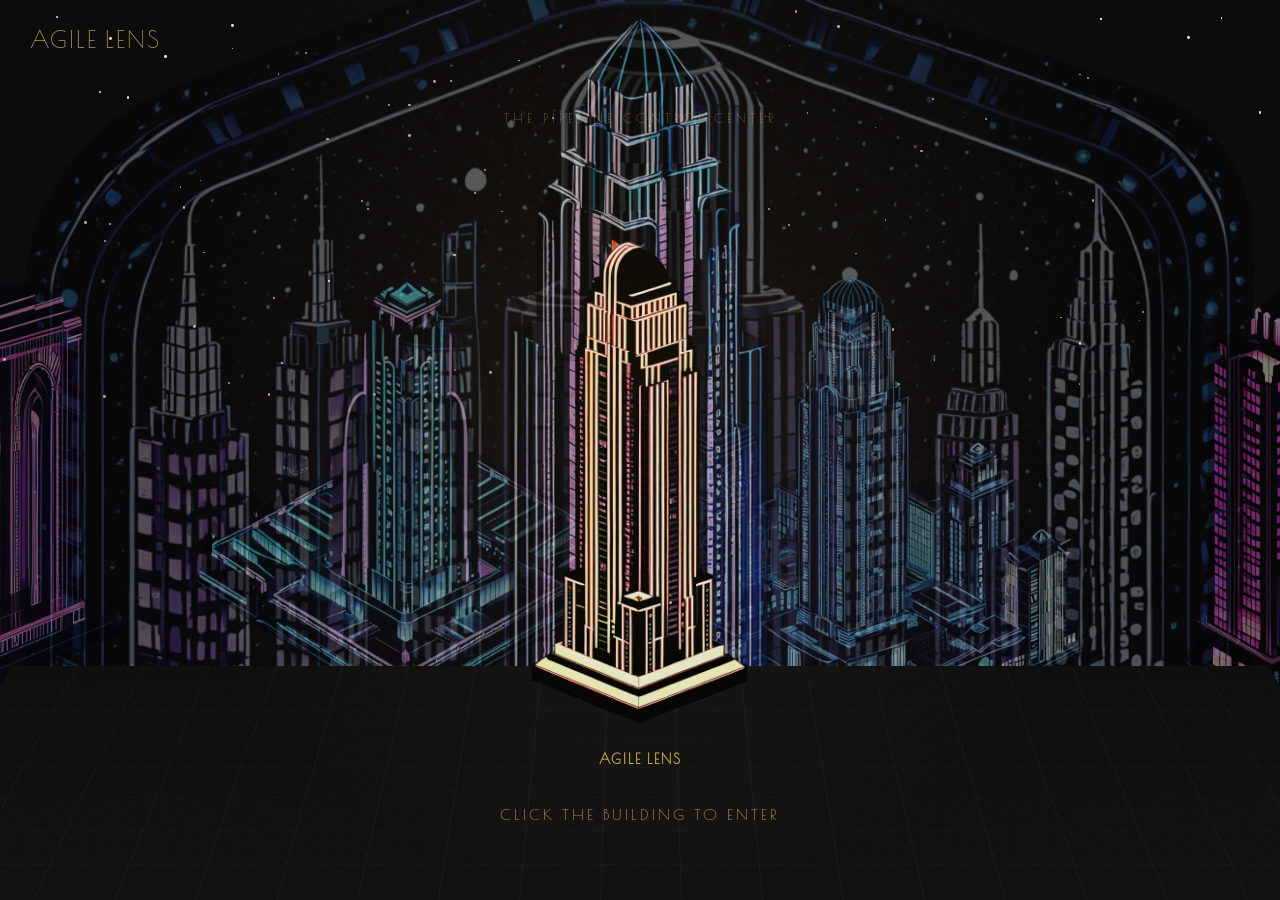
==== index.html @ ee599f68 "update production HTML" ====
<!DOCTYPE html>
<html lang="en">
<head>
    <meta charset="UTF-8">
    <meta name="viewport" content="width=device-width, initial-scale=1.0">
    <title>AGILE LENS v8</title>
    <link href="https://fonts.googleapis.com/css2?family=Poiret+One&family=Josefin+Sans:wght@400;600;700&family=Space+Mono:wght@400;700&display=swap" rel="stylesheet">
    <style>
        :root {
            --gold: #c9a84c;
            --black: #0a0a0a;
            --cream: #f5e6c8;
            --red: #e63946;
            --blue: #457b9d;
            --yellow: #f1b844;
            --green: #2a9d8f;
            --dark-gray: #1a1a1a;
            --medium-gray: #2d2d2d;
            --transition: 600ms cubic-bezier(0.4, 0, 0.2, 1);
        }
        * { margin: 0; padding: 0; box-sizing: border-box; }
        body {
            font-family: 'Josefin Sans', sans-serif;
            background: #050505;
            color: var(--cream);
            overflow: hidden;
            line-height: 1.6;
            display: flex;
            align-items: center;
            justify-content: center;
            height: 100vh;
        }
        body::after {
            content: '';
            position: fixed; inset: 0;
            pointer-events: none; z-index: 9999; opacity: 0.03;
            background-image: url("data:image/svg+xml,%3Csvg viewBox='0 0 400 400' xmlns='http://www.w3.org/2000/svg'%3E%3Cfilter id='n'%3E%3CfeTurbulence type='fractalNoise' baseFrequency='0.9' numOctaves='4' stitchTiles='stitch'/%3E%3C/filter%3E%3Crect width='400' height='400' filter='url(%23n)'/%3E%3C/svg%3E");
        }

        /* ========== PROSCENIUM THEATER — FULLSCREEN STAGE ========== */
        #theater { width: 100vw; height: 100vh; position: relative; }
        #stage { position: absolute; inset: 0; overflow: hidden; perspective: 1200px; }
        /* Wings hidden — available for future contextual reveals */
        .wing { display: none; }

        /* View transitions handled by GSAP — no CSS transition to avoid double-interpolation */
        .view {
            position: absolute; inset: 0;
            display: flex; align-items: center; justify-content: center;
            opacity: 0; pointer-events: none;
        }
        .view.active { opacity: 1; pointer-events: auto; }

        /* ========== NARRATIVE OVERLAY ========== */
        #narrativeOverlay {
            position: fixed;
            bottom: 60px; left: 50%;
            transform: translateX(-50%);
            background: rgba(10,10,10,0.9);
            border: 1px solid var(--gold);
            padding: 12px 24px;
            font-family: 'Space Mono', monospace;
            font-size: 12px; color: var(--gold);
            max-width: 700px; text-align: center;
            letter-spacing: 0.5px;
            opacity: 0; transition: opacity 0.5s;
            z-index: 900; pointer-events: none;
        }
        #narrativeOverlay.visible { opacity: 1; }

        /* ========== PIPELINE GLOW ========== */
        .room.pipeline-active {
            box-shadow: 0 0 30px 8px var(--glow-color, var(--gold));
            border-color: var(--glow-color, var(--gold));
            transform: translateZ(12px);
            z-index: 20;
            transition: box-shadow 0.3s ease, border-color 0.3s ease, transform 0.3s ease;
        }
        .room.pipeline-active .room-panel img {
            opacity: 1;
            filter: drop-shadow(0 6px 18px rgba(201,168,76,0.4)) brightness(1.15);
            transition: filter 0.3s ease, opacity 0.3s ease;
        }
        .room.pipeline-pulse {
            animation: cubiclePulse 1s ease-in-out 2;
        }
        @keyframes cubiclePulse {
            0%, 100% { box-shadow: 0 0 15px 4px var(--glow-color, var(--gold)); transform: translateZ(8px); }
            50% { box-shadow: 0 0 40px 12px var(--glow-color, var(--gold)); transform: translateZ(14px); }
        }
        /* Single pipeline ticker bar — anchored bottom of viewport */
        .pipeline-ticker {
            position: fixed;
            bottom: 36px;
            left: 50%;
            transform: translateX(-50%);
            background: rgba(5,5,5,0.92);
            backdrop-filter: blur(8px);
            border: 1px solid var(--gold);
            padding: 10px 28px;
            font-family: 'Josefin Sans', sans-serif;
            font-size: 13px;
            color: var(--cream);
            letter-spacing: 0.5px;
            z-index: 950;
            pointer-events: none;
            text-align: center;
            max-width: 80%;
            white-space: nowrap;
            overflow: hidden;
            opacity: 0;
            transition: opacity 0.4s ease;
        }
        .pipeline-ticker.active { opacity: 1; }
        .pipeline-ticker .ticker-step {
            color: var(--gold);
            font-family: 'Space Mono', monospace;
            font-size: 10px;
            letter-spacing: 1px;
            margin-right: 10px;
        }
        .pipeline-run-btn {
            position: absolute;
            top: 18px;
            left: 50%;
            transform: translateX(-50%);
            background: rgba(10,10,10,0.9);
            border: 2px solid var(--gold);
            color: var(--gold);
            padding: 12px 40px;
            font-family: 'Poiret One', cursive;
            font-size: 20px;
            letter-spacing: 3px;
            cursor: pointer;
            z-index: 100;
            transition: all 0.2s;
            text-transform: uppercase;
            box-shadow: 0 0 20px rgba(201,168,76,0.25);
            animation: btnPulse 2.5s ease-in-out infinite;
        }
        @keyframes btnPulse {
            0%, 100% { box-shadow: 0 0 20px rgba(201,168,76,0.25); }
            50% { box-shadow: 0 0 35px rgba(201,168,76,0.5); }
        }
        .pipeline-run-btn:hover {
            background: var(--gold);
            color: var(--black);
            box-shadow: 0 0 30px rgba(201,168,76,0.7);
            animation: none;
        }
        .pipeline-run-btn:disabled {
            opacity: 0.5;
            cursor: not-allowed;
            background: rgba(10,10,10,0.85);
            color: var(--gold);
            animation: none;
        }

        /* ========== COMIC PANEL POPUPS (pipeline) ========== */
        .comic-panel {
            position: fixed;
            top: 60px;
            width: 220px;
            z-index: 500;
            opacity: 0;
            transform: scale(0.7) translateY(20px);
            transition: opacity 0.35s ease, transform 0.35s ease;
            pointer-events: none;
        }
        .comic-panel.visible {
            opacity: 1;
            transform: scale(1) translateY(0);
        }
        .comic-panel.fade-out {
            opacity: 0;
            transform: scale(0.85) translateY(-10px);
            transition: opacity 0.4s ease, transform 0.4s ease;
        }
        .comic-panel.panel-left { left: 40px; }
        .comic-panel.panel-right { right: 40px; }
        .comic-panel-frame {
            border: 3px solid currentColor;
            background: #0a0a0a;
            padding: 4px;
            position: relative;
            overflow: hidden;
        }
        .comic-panel-frame img {
            display: block;
            width: 100%;
            height: 180px;
            object-fit: contain;
            background: #111;
        }
        .comic-panel-caption {
            border: 2px solid currentColor;
            border-top: none;
            background: rgba(10,10,10,0.95);
            padding: 8px 10px;
            font-family: 'Fira Code', monospace;
            font-size: 10px;
            letter-spacing: 0.5px;
            line-height: 1.4;
            color: currentColor;
            text-transform: uppercase;
        }
        .comic-panel-name {
            font-family: 'Poiret One', cursive;
            font-size: 14px;
            letter-spacing: 2px;
            margin-bottom: 4px;
            font-weight: bold;
        }

        /* ========== ANIMATED WEBP ENGINE ========== */
        /* Browsers loop animated WebP natively — no frame cycling needed.
           We just swap img.src for state changes (idle/working/reaction). */
        .sprite-anim {
            image-rendering: auto; /* WebP looks better with auto */
            transition: opacity 0.15s ease;
        }

        /* Brain split-screen entrance handled by GSAP — no CSS transition */

        /* Click reaction flash */
        .sprite-anim.reacting {
            filter: brightness(1.3) drop-shadow(0 0 8px var(--glow-color, var(--gold)));
            transition: filter 0.15s;
        }

        /* §9 — Development tier indicators */
        .tier-t0 { filter: grayscale(1) opacity(0.4); }
        .tier-t0 .sprite-anim { animation: none !important; }
        .tier-t1 { filter: none; position: relative; }
        .tier-t1::after {
            content: ''; position: absolute; inset: 0;
            background: repeating-linear-gradient(0deg, transparent, transparent 2px, rgba(255,255,255,0.1) 2px, rgba(255,255,255,0.1) 3px);
            animation: glitch 0.3s infinite;
            pointer-events: none;
        }
        @keyframes glitch {
            0% { transform: translateX(0); }
            25% { transform: translateX(-2px); }
            50% { transform: translateX(1px); }
            75% { transform: translateX(-1px); }
            100% { transform: translateX(0); }
        }
        .tier-t2 { box-shadow: 0 0 12px 2px var(--yellow); animation: tierPulse 2s infinite; }
        @keyframes tierPulse {
            0%, 100% { box-shadow: 0 0 12px 2px var(--yellow); }
            50% { box-shadow: 0 0 20px 4px var(--yellow); }
        }
        .tier-t3 { box-shadow: 0 0 8px 2px var(--green); }

        /* ========== EXTERIOR ========== */
        #exterior {
            background: radial-gradient(ellipse at 50% 120%, #1a1520 0%, #0a0a0a 60%);
            overflow: hidden;
        }
        .city-scene { position: relative; width: 100%; height: 100%; }
        .stars { position: absolute; inset: 0; }
        .star {
            position: absolute; width: 2px; height: 2px;
            background: var(--cream); border-radius: 50%;
            animation: twinkle 3s ease-in-out infinite alternate;
        }
        @keyframes twinkle { 0% { opacity: 0.2; } 100% { opacity: 0.8; } }
        .ground {
            position: absolute; bottom: 0; left: -10%; width: 120%; height: 35%;
            background: linear-gradient(to bottom, #0d0d0d, #111);
            transform: perspective(600px) rotateX(25deg);
            transform-origin: bottom center;
        }
        .ground::before {
            content: ''; position: absolute; inset: 0;
            background:
                repeating-linear-gradient(90deg, transparent, transparent 80px, rgba(201,168,76,0.06) 80px, rgba(201,168,76,0.06) 81px),
                repeating-linear-gradient(0deg, transparent, transparent 40px, rgba(201,168,76,0.04) 40px, rgba(201,168,76,0.04) 41px);
        }
        /* Hero building — center skyline image as clickable entry */
        .hero-building {
            position: absolute;
            bottom: 18%;
            left: 50%;
            transform: translateX(-50%);
            cursor: pointer;
            z-index: 50;
            animation: heroGlow 3s ease-in-out infinite;
        }
        .hero-building img {
            max-height: 55vh;
            height: auto;
            object-fit: contain;
            filter: brightness(0.9);
        }
        @keyframes heroGlow {
            0%, 100% { filter: drop-shadow(0 0 15px rgba(201,168,76,0.4)); }
            50% { filter: drop-shadow(0 0 35px rgba(201,168,76,0.8)); }
        }
        .hero-building:hover {
            animation: none;
            filter: drop-shadow(0 0 50px rgba(201,168,76,1)) brightness(1.15);
        }
        .click-prompt {
            position: absolute; bottom: 8%; left: 50%;
            transform: translateX(-50%);
            font-family: 'Poiret One', cursive;
            font-size: 16px; color: var(--gold);
            letter-spacing: 3px; animation: pulse 2s ease-in-out infinite;
        }
        @keyframes pulse { 0%, 100% { opacity: 0.4; } 50% { opacity: 0.9; } }
        .exterior-subtitle {
            position: absolute; top: 12%; left: 50%;
            transform: translateX(-50%);
            font-family: 'Poiret One', cursive;
            font-size: 13px; color: var(--gold);
            letter-spacing: 4px; opacity: 0.6;
        }

        /* ========== INTERIOR (ISOMETRIC) ========== */
        #interior {
            background: var(--black);
            perspective: 1200px;
            flex-direction: column;
            overflow: hidden;
        }

        /* Skyline parallax depth layers behind the floor */
        .skyline-wrap {
            position: absolute; inset: 0;
            pointer-events: none;
            z-index: 0;
            overflow: hidden;
        }
        .skyline-depth {
            position: absolute;
            left: 0; right: 0;
            display: flex;
            justify-content: center;
            align-items: flex-end;
            gap: 0;
        }
        .skyline-depth img {
            width: auto;
            object-fit: contain;
            flex-shrink: 0;
        }
        /* Size order: back (fullscreen cover) > front (full height) > mid (smallest) */
        .skyline-depth.depth-back { opacity: 0.25; top: 0; bottom: 0; }
        .skyline-depth.depth-back img { width: 100%; height: 100%; object-fit: cover; }
        .skyline-depth.depth-mid { opacity: 0.35; bottom: 44%; }
        .skyline-depth.depth-mid img { height: 50vh; }
        .skyline-depth.depth-front { opacity: 0.45; top: 0; bottom: 0; }
        .skyline-depth.depth-front img { height: 100%; }

        .interior-title {
            font-family: 'Poiret One', cursive;
            font-size: 18px; color: var(--gold);
            letter-spacing: 4px; margin-bottom: 6px;
            text-align: center; z-index: 10;
        }
        .interior-subtitle {
            font-size: 10px; color: rgba(201,168,76,0.5);
            letter-spacing: 2px; margin-bottom: 15px;
            text-align: center; z-index: 10;
        }
        .iso-floor {
            position: relative;
            width: 750px; height: 750px;
            transform: rotateX(60deg) rotateZ(45deg);
            transform-style: preserve-3d;
            flex-shrink: 0;
            z-index: 5;
        }
        .floor-surface {
            position: absolute; inset: 0;
            background:
                repeating-linear-gradient(90deg, rgba(201,168,76,0.05) 0px, rgba(201,168,76,0.05) 1px, transparent 1px, transparent 75px),
                repeating-linear-gradient(0deg, rgba(201,168,76,0.05) 0px, rgba(201,168,76,0.05) 1px, transparent 1px, transparent 75px),
                var(--dark-gray);
            border: 3px solid var(--gold);
            box-shadow: 0 40px 80px rgba(0,0,0,0.8);
        }
        .room {
            position: absolute;
            border: 2px solid var(--gold);
            background: var(--medium-gray);
            display: flex; flex-direction: column;
            align-items: center; justify-content: center;
            cursor: pointer;
            transform-style: preserve-3d;
            transition: transform 0.3s ease, box-shadow 0.3s ease;
            overflow: hidden;
        }
        .room:hover {
            transform: translateZ(8px);
            box-shadow: 0 0 20px rgba(201,168,76,0.4);
        }

        /* Room background images from ComfyUI */
        .room .room-bg {
            position: absolute; inset: 0;
            background-size: cover;
            background-position: center;
            opacity: 0.85;
            z-index: 0;
        }
        .room .room-content {
            position: relative; z-index: 15;
            display: flex; flex-direction: column;
            align-items: center; justify-content: center;
            width: 100%; height: 100%;
            transform: translateZ(20px); /* lift labels above 3D sprite panels */
        }

        .office {
            width: 200px; height: 200px;
            overflow: visible;  /* allow panel to project above the floor */
        }
        .off-tl { top: 20px; left: 20px; border-color: var(--red); }
        .off-tr { top: 20px; right: 20px; border-color: var(--gold); }
        .off-bl { bottom: 20px; left: 20px; border-color: var(--blue); }
        .off-br { bottom: 20px; right: 20px; border-color: var(--green); }

        /* ========== PERPENDICULAR PANELS (standing upright inside floor squares) ========== */
        /* Counter-rotate to stand upright against the isometric floor transform */
        .room-panel {
            position: absolute;
            top: 50%; left: 50%;
            width: 0; height: 0;
            z-index: 10;
            transform-style: preserve-3d;
            pointer-events: none;
        }
        .room-panel img {
            position: absolute;
            bottom: 0;
            transform-origin: 50% 100%;
            transform: translate(-50%, 0) rotateZ(-45deg) rotateX(-60deg);
            filter: drop-shadow(0 4px 12px rgba(0,0,0,0.5));
            opacity: 0.9;
            transition: opacity 0.3s;
        }
        /* Office panels: 168px wide (Kevin baseline +5%), centered in 200px square */
        .office .room-panel img {
            width: 168px; height: auto;
        }
        /* Cubicle panels: 110px wide, centered in 140px square */
        .cubicle .room-panel img {
            width: 110px; height: auto;
        }
        .room:hover .room-panel img {
            opacity: 1;
            filter: drop-shadow(0 6px 18px rgba(201,168,76,0.3));
        }

        /* Cubicles: flat on floor (selection targets), sprites stand upright via room-panel */
        .cubicle {
            width: 140px; height: 140px;
            background: rgba(26,26,26,0.95);
            transform: scale(0.82);
            overflow: visible; /* allow room-panel sprites to project upright above the floor */
        }
        .cubicle:hover {
            transform: scale(0.82) translateZ(8px);
            box-shadow: 0 0 20px rgba(201,168,76,0.4);
        }
        /* AriBot = blue (Ari's Agent) — near Ari (bottom-left) */
        .cub-1 { top: 430px; left: 180px; border-color: var(--blue); }
        /* SBot = red (Security) — center midpoint */
        .cub-2 { top: 305px; left: 305px; border-color: var(--red); }
        /* EdBot = green (Editing) — near Kevin (top-right) */
        .cub-3 { top: 180px; left: 430px; border-color: var(--green); }
        .room-accent {
            position: absolute; top: 0; left: 0;
            width: 100%; height: 4px; z-index: 2;
        }
        .off-tl .room-accent { background: var(--red); }
        .off-tr .room-accent { background: var(--gold); }
        .off-bl .room-accent { background: var(--blue); }
        .off-br .room-accent { background: var(--green); }
        .room-name {
            font-family: 'Poiret One', cursive;
            font-size: 15px; font-weight: bold;
            letter-spacing: 2px;
            text-shadow: 0 1px 4px rgba(0,0,0,0.8), 0 0 12px rgba(0,0,0,1);
            background: rgba(5,5,5,0.7);
            padding: 1px 8px;
            border-radius: 2px;
        }
        .room-role {
            font-size: 9px; color: var(--gold);
            letter-spacing: 1px; margin-top: 2px;
            text-shadow: 0 1px 3px rgba(0,0,0,0.8);
        }
        .cub-tier {
            display: inline-block;
            background: var(--gold); color: var(--black);
            font-size: 8px; font-weight: 700;
            padding: 2px 6px; margin-top: 5px;
            letter-spacing: 1px;
        }
        /* Data tubes — flat on floor between connected rooms */
        .data-tube {
            position: absolute;
            z-index: 3;
            opacity: 0.6;
            width: 120px;
            pointer-events: none;
            transition: opacity 0.4s ease, filter 0.4s ease;
        }
        .data-tube.active {
            opacity: 1;
            filter: brightness(1.4) drop-shadow(0 0 8px rgba(201,168,76,0.6));
        }

        /* Human review overlay sprites — counter-rotated to stand upright on iso floor */
        .review-overlay-sprite {
            position: absolute;
            z-index: 25;
            transform: rotateZ(-45deg) rotateX(-60deg);
            opacity: 0;
            transition: opacity 0.6s ease;
            pointer-events: none;
            width: 100px;
            height: auto;
        }
        .review-overlay-sprite.visible {
            opacity: 1;
        }

        .gov-svg {
            position: absolute; inset: 0;
            pointer-events: none; z-index: 2;
        }
        .spawn-line {
            stroke-dasharray: 6 4;
            opacity: 0.25;
            animation: marchDash 2s linear infinite;
        }
        @keyframes marchDash { to { stroke-dashoffset: -20; } }
        @keyframes flywheelSpin { from { transform: rotate(0deg); } to { transform: rotate(360deg); } }

        /* ========== OFFICE ZOOM VIEW ========== */
        #officeZoom {
            position: fixed; inset: 0;
            /* Background set dynamically per-office via JS */
            background-color: #0d0b08;
            background-size: contain;
            background-position: center center;
            background-repeat: no-repeat;
            z-index: 500;
            display: none;
            flex-direction: column;
            align-items: center;
            justify-content: flex-start;
            padding-top: 30px;
        }
        #officeZoom::before {
            content: '';
            position: absolute; inset: 0;
            background: radial-gradient(ellipse at 50% 50%, transparent 40%, rgba(0,0,0,0.6) 100%);
            pointer-events: none; z-index: 0;
        }
        #officeZoom::after {
            content: '';
            position: absolute; inset: 0;
            background: repeating-linear-gradient(0deg, transparent, transparent 3px, rgba(201,168,76,0.02) 3px, rgba(201,168,76,0.02) 4px);
            pointer-events: none; z-index: 0;
        }
        #officeZoom.active { display: flex; }

        .zoom-close {
            position: absolute; top: 20px; left: 30px;
            background: rgba(10,10,10,0.8);
            border: 1px solid var(--gold);
            color: var(--gold);
            font-family: 'Poiret One', cursive;
            font-size: 16px;
            letter-spacing: 2px;
            padding: 8px 20px;
            cursor: pointer; z-index: 510;
            transition: background 0.2s, color 0.2s;
        }
        .zoom-close:hover {
            background: var(--gold);
            color: var(--black);
        }
        .zoom-title {
            font-family: 'Poiret One', cursive;
            font-size: 22px; color: var(--gold);
            letter-spacing: 3px; margin-bottom: 15px;
            z-index: 1; position: relative;
        }

        /* Desk scene — fills office zoom viewport */
        .desk-scene {
            position: relative;
            width: 100%;
            height: calc(100vh - 80px);
            z-index: 1;
            margin-top: auto;
            margin-bottom: 0;
        }
        .figure-col {
            position: absolute; bottom: 20px;
            display: flex; flex-direction: column;
            align-items: center; z-index: 5;
        }
        .figure-col.figure-left { left: 80px; }
        .figure-col.figure-right { right: 80px; }
        .figure-col.figure-center-right { right: 30%; }
        .figure-col.figure-center { left: 50%; transform: translateX(-50%); }
        .desk-surface {
            position: absolute; bottom: 20px;
            left: 50%; transform: translateX(-50%);
            z-index: 2;
            display: flex; flex-direction: column;
            align-items: center; justify-content: flex-end;
        }
        .desk-surface.desk-right {
            left: auto; right: 25%;
            transform: none;
        }
        .desk-surface img.desk-img {
            width: 280px; height: auto;
            object-fit: contain;
            filter: drop-shadow(0 8px 20px rgba(0,0,0,0.6));
        }
        .desk-computer {
            width: 70px; height: auto;
            object-fit: contain;
            filter: drop-shadow(0 2px 8px rgba(201,168,76,0.3));
            z-index: 3;
        }

        /* Sprite figure container — tall to hold full body, parent clips it */
        .sprite-figure {
            position: relative;
            width: 240px; height: 360px;
            display: flex; align-items: flex-start; justify-content: center;
            cursor: pointer;
            transition: all 0.3s;
            order: 2;    /* flex order: after buttons and label */
        }
        .sprite-figure:hover { filter: brightness(1.2); }
        .sprite-figure img {
            width: 240px; height: 340px;
            position: relative; z-index: 1;
            object-fit: contain;
        }
        /* Fallback when ComfyUI images haven't been generated yet */
        .sprite-figure img[src=""],
        .sprite-figure img:not([src]),
        .sprite-figure img.placeholder {
            background: linear-gradient(135deg, var(--dark-gray), var(--medium-gray));
            border: 2px dashed rgba(201,168,76,0.3);
            border-radius: 8px;
            min-width: 200px; min-height: 280px;
        }
        .brain-q img[src=""],
        .brain-q img:not([src]) {
            background: linear-gradient(135deg, #1a1520, #2d2d2d);
            border: 2px dashed rgba(201,168,76,0.3);
            border-radius: 0;
        }

        /* Holographic agent glow */
        .agent-figure {
            --glow-color: var(--gold);
        }
        .agent-figure::before {
            content: '';
            position: absolute; inset: -10px;
            background: radial-gradient(ellipse, var(--glow-color, var(--gold)) 0%, transparent 60%);
            opacity: 0.15;
            animation: holoFlicker 4s ease-in-out infinite;
            border-radius: 50%;
        }
        .agent-figure .scan-lines {
            position: absolute; inset: 0;
            background: repeating-linear-gradient(0deg, transparent, transparent 3px, rgba(201,168,76,0.06) 3px, rgba(201,168,76,0.06) 4px);
            pointer-events: none; z-index: 2; mix-blend-mode: screen;
        }
        .agent-figure img {
            filter: drop-shadow(0 0 12px var(--glow-color, var(--gold))) drop-shadow(0 0 25px rgba(201,168,76,0.3));
        }
        @keyframes holoFlicker {
            0%, 100% { opacity: 0.1; }
            50% { opacity: 0.2; }
        }

        .col-label {
            font-family: 'Poiret One', cursive;
            font-size: 16px; font-weight: bold;
            letter-spacing: 3px;
            text-shadow: 0 2px 10px rgba(0,0,0,1), 0 0 20px rgba(0,0,0,0.8);
            z-index: 100;
            position: absolute;
            bottom: 100%;
            left: 50%;
            transform: translateX(-50%);
            opacity: 0.8;
            transition: opacity 0.2s ease;
            pointer-events: none;
            white-space: nowrap;
            padding: 3px 12px 4px;
            background: rgba(5,5,5,0.85);
            border-radius: 2px;
            border-bottom: 1px solid rgba(201,168,76,0.25);
        }
        .figure-col:hover > .col-label { opacity: 1; }
        .col-label.human { color: var(--cream); }
        .col-label.agent { color: var(--gold); }

        /* Agent side — hidden until activated */
        .agent-col { opacity: 0; transition: opacity 0.8s ease; }
        .agent-col.active { opacity: 1; }

        /* Bot status bar — DORMANT → INITIALIZING → OPERATIONAL */
        .bot-status-bar {
            display: flex; align-items: center; gap: 6px;
            margin-top: 6px; margin-bottom: 2px;
            font-family: 'Space Mono', monospace;
            font-size: 9px; letter-spacing: 1px;
        }
        .bot-status-bar .status-segments {
            display: flex; gap: 2px;
        }
        .bot-status-bar .status-seg {
            width: 18px; height: 6px;
            background: rgba(201,168,76,0.15);
            border: 1px solid rgba(201,168,76,0.2);
            transition: background 0.6s ease, border-color 0.6s ease, box-shadow 0.6s ease;
        }
        .bot-status-bar .status-seg.filled {
            background: var(--gold);
            border-color: var(--gold);
            box-shadow: 0 0 4px rgba(201,168,76,0.5);
        }
        .bot-status-bar .status-seg.filled.green {
            background: var(--green);
            border-color: var(--green);
            box-shadow: 0 0 6px rgba(42,157,143,0.6);
        }
        .bot-status-bar .status-label {
            color: rgba(201,168,76,0.5);
            transition: color 0.4s ease;
        }
        .bot-status-bar .status-label.active {
            color: var(--green);
            text-shadow: 0 0 6px rgba(42,157,143,0.4);
        }

        .holo-pedestal {
            width: 80px; height: 6px;
            background: radial-gradient(ellipse, rgba(201,168,76,0.3) 0%, transparent 70%);
            margin-top: 4px;
        }

        /* ========== HOVER TOOLTIP TEXT BOXES ========== */
        [data-tooltip] {
            position: relative;
        }
        [data-tooltip]:hover::after {
            content: attr(data-tooltip);
            position: absolute;
            top: -32px;
            left: 50%;
            transform: translateX(-50%);
            background: rgba(5,5,5,0.95);
            border: 1px solid var(--gold);
            color: var(--gold);
            padding: 5px 14px;
            font-family: 'Space Mono', monospace;
            font-size: 10px;
            letter-spacing: 1px;
            white-space: nowrap;
            pointer-events: none;
            z-index: 100;
            text-shadow: 0 0 8px rgba(201,168,76,0.4);
        }
        /* Move tooltips below sprite when inside figure-col to avoid overlapping the name label above */
        .figure-col [data-tooltip]:hover::after {
            top: auto;
            bottom: -28px;
        }

        /* Computer glow on hover in Ari's office */
        .computer-hoverable:hover {
            filter: drop-shadow(0 8px 25px rgba(201,168,76,0.6)) brightness(1.3) !important;
        }

        /* Hologram materialization effect */
        @keyframes holoMaterialize {
            0%   { opacity: 0; filter: brightness(3) blur(10px); transform: scaleY(0.1); }
            30%  { opacity: 0.5; filter: brightness(2) blur(5px); transform: scaleY(0.6); }
            60%  { opacity: 0.8; filter: brightness(1.5) blur(2px); transform: scaleY(0.9); }
            100% { opacity: 1; filter: brightness(1) blur(0); transform: scaleY(1); }
        }
        .holo-materialize {
            animation: holoMaterialize 1.2s ease-out forwards;
        }

        /* ========== ARI 4-SLOT OFFICE LAYOUT ========== */
        .ari-slot-human { left: 8% !important; }
        .ari-slot-computer {
            left: 32% !important;
            transform: translateX(-50%) !important;
        }
        .ari-slot-aribot {
            left: 54% !important;
            right: auto !important;
        }
        .ari-slot-farright {
            left: 76% !important;
            right: auto !important;
        }

        /* ========== BRAIN SPLIT-SCREEN VIEW ========== */
        .brain-overlay {
            position: fixed; inset: 0;
            z-index: 700;
            display: none;
            align-items: center;
            justify-content: center;
        }
        .brain-overlay.active { display: flex; }
        .brain-backdrop {
            position: absolute; inset: 0;
            background: rgba(5, 5, 5, 0.96);
        }
        .brain-content {
            position: relative;
            z-index: 1;
            width: 95vw; max-width: 1200px;
            max-height: 92vh;
            display: flex; flex-direction: column;
            align-items: center;
            overflow-y: auto;
            padding: 24px 0 16px;
        }
        .brain-header {
            text-align: center; margin-bottom: 6px;
        }
        .brain-header-title {
            font-family: 'Poiret One', cursive;
            font-size: 22px; color: var(--gold);
            letter-spacing: 3px;
        }
        .brain-header-subtitle {
            font-size: 9px; color: rgba(201,168,76,0.5);
            letter-spacing: 2px; margin-top: 4px;
        }
        .brain-close-btn {
            position: absolute; top: 16px; left: 24px;
            background: rgba(10,10,10,0.8);
            border: 1px solid var(--gold);
            color: var(--gold);
            font-family: 'Poiret One', cursive;
            font-size: 16px;
            letter-spacing: 2px;
            padding: 8px 20px;
            cursor: pointer; z-index: 5;
            transition: background 0.2s, color 0.2s;
        }
        .brain-close-btn:hover {
            background: var(--gold);
            color: var(--black);
        }

        /* Dossier tabs — Carmen San Diego folder tabs */
        .bot-dossier-tabs {
            display: flex; gap: 0; margin-bottom: 14px;
        }
        .dossier-tab {
            background: rgba(10,10,10,0.6);
            border: 1px solid rgba(201,168,76,0.15);
            border-bottom: 3px solid transparent;
            color: rgba(201,168,76,0.35);
            font-family: 'Poiret One', cursive;
            font-size: 12px; letter-spacing: 2px;
            padding: 8px 18px 6px;
            cursor: pointer;
            display: flex; flex-direction: column;
            align-items: center; gap: 2px;
        }
        .dossier-tab:first-child { border-radius: 4px 0 0 0; }
        .dossier-tab:last-child { border-radius: 0 4px 0 0; }
        .dossier-tab .tab-role {
            font-family: 'Space Mono', monospace;
            font-size: 7px; letter-spacing: 1px;
            opacity: 0.6;
        }
        .dossier-tab.active {
            background: rgba(201,168,76,0.08);
            border-color: var(--gold);
            color: var(--gold);
        }
        .dossier-tab:hover:not(.active) {
            border-color: rgba(201,168,76,0.3);
            color: rgba(201,168,76,0.6);
        }

        /* Split layout */
        .brain-split {
            display: grid;
            grid-template-columns: 1fr 1fr;
            gap: 24px;
            width: 100%;
            margin-bottom: 14px;
        }

        /* Left: Our brain */
        .brain-ours {
            display: flex; flex-direction: column;
            align-items: center;
        }
        .bot-descriptor {
            font-family: 'Josefin Sans', sans-serif;
            font-size: 12px; color: var(--cream);
            line-height: 1.6;
            text-align: center;
            max-width: 420px;
            margin-top: 12px;
            margin-bottom: 0;
            opacity: 0.8;
        }
        /* Brain diamond quadrants */
        .brain-quadrants {
            position: relative;
            width: 530px; height: 530px;
            flex-shrink: 0;
        }
        .brain-q {
            position: absolute;
            width: 196px; height: 196px;
            display: flex; flex-direction: column;
            align-items: center; justify-content: center;
            border: none;
            background: rgba(10,10,10,0.7);
            border-radius: 6px;
            cursor: pointer;
            gap: 4px;
        }
        .brain-q:hover {
            background: rgba(201,168,76,0.06);
        }
        .brain-q img {
            width: 98px; height: 98px;
            object-fit: contain;
            border-radius: 0;
        }
        .brain-q-label {
            font-family: 'Poiret One', cursive;
            font-size: 11px; letter-spacing: 1px;
            text-align: center;
        }
        .brain-q-sublabel {
            font-family: 'Space Mono', monospace;
            font-size: 7px; opacity: 0.5;
            text-align: center;
            max-width: 120px;
        }
        /* Diamond positions: top, left, right, bottom */
        .brain-q-claude    { top: 0; left: 50%; transform: translateX(-50%); }
        .brain-q-goose     { top: 50%; left: 0; transform: translateY(-50%); }
        .brain-q-ollama    { top: 50%; right: 0; transform: translateY(-50%); }
        .brain-q-anythingllm { bottom: 0; left: 50%; transform: translateX(-50%); }
        .brain-q-claude .brain-q-label { color: var(--blue); }
        .brain-q-goose .brain-q-label { color: var(--green); }
        .brain-q-ollama .brain-q-label { color: var(--yellow); }
        .brain-q-anythingllm .brain-q-label { color: #b080d0; }
        /* Brain quadrant tooltip */
        .brain-q-tooltip {
            position: absolute;
            bottom: -20px; left: 50%;
            transform: translateX(-50%);
            background: none;
            border: none;
            color: var(--gold);
            font-family: 'Space Mono', monospace;
            font-size: 9px;
            letter-spacing: 1px;
            padding: 0;
            white-space: nowrap;
            pointer-events: none;
            z-index: 10;
            opacity: 0;
            transition: opacity 0.2s;
        }
        .brain-q:hover .brain-q-tooltip {
            opacity: 0.6;
        }
        /* SVG connections in diamond */
        .brain-q-connections {
            position: absolute; inset: 0;
            pointer-events: none;
        }
        .brain-q-connections line {
            stroke: var(--gold); stroke-width: 1;
            stroke-dasharray: 4 4; opacity: 0.2;
            animation: marchDash 2s linear infinite;
        }

        /* Right: ClawdBot panel */
        .brain-theirs {
            display: flex; flex-direction: column;
            align-items: center;
        }
        .clawdbot-portrait {
            width: 120px; height: 120px;
            margin-bottom: 12px;
            opacity: 0.85;
        }
        .clawdbot-portrait svg, .clawdbot-portrait img { width: 100%; height: 100%; object-fit: contain; }
        .clawdbot-label {
            font-family: 'Poiret One', cursive;
            font-size: 16px; color: var(--red);
            letter-spacing: 3px; margin-bottom: 8px;
        }
        .vuln-panel {
            background: rgba(20,10,10,0.6);
            border: 1px solid rgba(230,57,70,0.3);
            border-radius: 4px;
            padding: 16px;
            width: 100%;
            max-width: 460px;
        }
        .vuln-title {
            font-family: 'Poiret One', cursive;
            font-size: 14px; color: var(--red);
            letter-spacing: 2px; margin-bottom: 8px;
        }
        .vuln-body {
            font-family: 'Josefin Sans', sans-serif;
            font-size: 11px; color: rgba(245,230,200,0.7);
            line-height: 1.7;
        }
        .vuln-body strong { color: var(--red); }
        .vuln-stat {
            font-family: 'Space Mono', monospace;
            font-size: 10px; color: var(--red);
            opacity: 0.8; margin-top: 6px;
        }

        /* ========== SCHEMATIC OVERLAY (over brain) ========== */
        #schematicOverlay {
            position: fixed; inset: 0;
            z-index: 750;
            display: none;
            align-items: center;
            justify-content: center;
        }
        #schematicOverlay.active { display: flex; }
        .schematic-backdrop {
            position: absolute; inset: 0;
            background: rgba(5,5,5,0.94);
        }
        .schematic-panel {
            position: relative; z-index: 1;
            width: 90vw; max-width: 900px;
            max-height: 92vh;
            overflow-y: auto;
            padding: 20px;
            background: rgba(10,10,10,0.95);
            border: 1px solid rgba(201,168,76,0.3);
            border-radius: 6px;
        }
        .schematic-close {
            position: absolute; top: 12px; left: 16px;
            background: rgba(10,10,10,0.8);
            border: 1px solid var(--gold);
            color: var(--gold);
            font-family: 'Poiret One', cursive;
            font-size: 14px;
            letter-spacing: 2px;
            padding: 6px 16px;
            cursor: pointer; z-index: 2;
            transition: background 0.2s, color 0.2s;
        }
        .schematic-close:hover {
            background: var(--gold);
            color: var(--black);
        }
        .schematic-header-img {
            max-height: 180px;
            object-fit: contain;
            margin-bottom: 10px;
            border-radius: 4px;
        }
        .schematic-two-col {
            display: grid;
            grid-template-columns: 3fr 2fr;
            gap: 16px;
            align-items: start;
        }
        .schematic-icon-col {
            display: flex;
            align-items: center;
            justify-content: center;
        }
        .schematic-icon-col .schematic-header-img {
            max-height: 180px;
            width: 100%;
        }
        .schematic-title {
            font-family: 'Poiret One', cursive;
            font-size: 16px; letter-spacing: 3px;
            margin-bottom: 8px;
            text-align: center;
        }

        /* Claude schematic: cost split */
        .claude-cost-split {
            display: grid;
            grid-template-columns: 1fr 1fr;
            gap: 20px;
        }
        .claude-cost-col {
            display: flex; flex-direction: column;
            gap: 10px;
        }
        .claude-cost-col img {
            width: 100%; max-height: 120px;
            object-fit: contain;
            border-radius: 4px;
        }
        .claude-cost-printout {
            background: rgba(10,10,10,0.9);
            border: 1px solid var(--gold);
            border-radius: 4px;
            padding: 10px;
            font-family: 'Space Mono', monospace;
            font-size: 10px; color: var(--gold);
            line-height: 1.8;
        }
        .claude-burning-tokens {
            background: rgba(20,8,8,0.9);
            border: 1px solid rgba(230,57,70,0.4);
            border-radius: 4px;
            padding: 10px;
            font-family: 'Space Mono', monospace;
            font-size: 10px; color: var(--red);
            line-height: 1.8;
        }
        .claude-burning-tokens .burn-quote {
            font-family: 'Josefin Sans', sans-serif;
            font-size: 11px; color: rgba(230,57,70,0.7);
            font-style: italic;
            margin-top: 8px;
            line-height: 1.6;
        }

        /* Ollama schematic: model picker + GPU tiers */
        .ollama-split {
            display: grid;
            grid-template-columns: 1fr 1fr;
            gap: 20px;
        }
        .model-picker {
            display: grid;
            grid-template-columns: 1fr 1fr;
            gap: 10px;
        }
        .model-option {
            border: 1.5px solid rgba(201,168,76,0.2);
            background: rgba(10,10,10,0.8);
            border-radius: 4px;
            padding: 7px;
            cursor: pointer;
            text-align: center;
        }
        .model-option:hover { border-color: rgba(201,168,76,0.5); }
        .model-option.disabled-model {
            opacity: 0.25;
            filter: grayscale(1);
            pointer-events: none;
        }
        .model-option.active-model {
            border-color: var(--yellow);
            background: rgba(241,184,68,0.08);
            box-shadow: 0 0 12px rgba(241,184,68,0.2);
        }
        .model-option .model-name {
            font-family: 'Poiret One', cursive;
            font-size: 12px; color: var(--cream);
            letter-spacing: 1px; margin-bottom: 4px;
        }
        .model-option .model-size {
            font-family: 'Space Mono', monospace;
            font-size: 9px; color: var(--yellow);
            opacity: 0.7;
        }
        .gpu-tier-menu {
            display: flex; flex-direction: column;
            gap: 6px;
        }
        .gpu-tier-row {
            display: grid;
            grid-template-columns: 60px 100px 1fr;
            gap: 8px;
            padding: 5px 8px;
            border: 1px solid rgba(201,168,76,0.1);
            border-radius: 3px;
            cursor: pointer;
            font-family: 'Space Mono', monospace;
            font-size: 9px;
            align-items: center;
        }
        .gpu-tier-row:hover { border-color: rgba(201,168,76,0.3); background: rgba(201,168,76,0.03); }
        .gpu-tier-row.active-tier {
            border-color: var(--gold);
            background: rgba(201,168,76,0.06);
        }
        .gpu-tier-row .tier-vram { color: var(--gold); font-weight: 700; }
        .gpu-tier-row .tier-gpu { color: var(--cream); }
        .gpu-tier-row .tier-models { color: rgba(201,168,76,0.5); font-size: 9px; }
        .llm-stats-tooltip {
            position: absolute;
            background: rgba(10,10,10,0.95);
            border: 1px solid var(--gold);
            border-radius: 4px;
            padding: 10px 14px;
            font-family: 'Space Mono', monospace;
            font-size: 9px; color: var(--cream);
            line-height: 1.8;
            z-index: 800;
            pointer-events: none;
            white-space: nowrap;
        }

        /* AnythingLLM schematic: memory cards */
        .memory-cards {
            display: grid;
            grid-template-columns: 1fr;
            gap: 14px;
            margin-bottom: 14px;
        }
        .memory-type-card {
            border: 1px solid rgba(176,128,208,0.3);
            background: rgba(10,10,10,0.8);
            border-radius: 4px;
            padding: 10px;
            text-align: center;
            cursor: pointer;
        }
        .memory-type-card:hover { border-color: #b080d0; }
        .memory-type-card .mem-title {
            font-family: 'Poiret One', cursive;
            font-size: 11px; color: #b080d0;
            letter-spacing: 1px; margin-bottom: 4px;
        }
        .memory-type-card .mem-summary {
            font-family: 'Josefin Sans', sans-serif;
            font-size: 9px; color: var(--cream);
            opacity: 0.7; line-height: 1.5;
        }
        .memory-type-card .mem-detail {
            display: none;
            font-family: 'Space Mono', monospace;
            font-size: 9px; color: rgba(176,128,208,0.7);
            line-height: 1.7;
            margin-top: 8px;
            text-align: left;
            border-top: 1px solid rgba(176,128,208,0.15);
            padding-top: 8px;
        }
        .memory-type-card.expanded .mem-detail { display: block; }
        .memory-type-card .mem-expand-img {
            width: 100%; max-height: 80px;
            object-fit: contain;
            margin-top: 8px;
            border-radius: 3px;
            opacity: 0.7;
        }

        /* Goose schematic: MCP cards + local tools */
        .mcp-server-cards {
            display: grid;
            grid-template-columns: 1fr 1fr;
            gap: 10px;
            margin-bottom: 14px;
        }
        .mcp-server-card {
            border: 1px solid rgba(42,157,143,0.3);
            background: rgba(10,10,10,0.8);
            border-radius: 4px;
            padding: 8px;
            display: flex; gap: 10px;
            align-items: flex-start;
        }
        .mcp-server-card .mcp-icon {
            width: 32px; height: 32px;
            object-fit: contain;
            border-radius: 4px;
            flex-shrink: 0;
        }
        .mcp-server-card .mcp-info {
            flex: 1;
        }
        .mcp-server-card .mcp-name {
            font-family: 'Poiret One', cursive;
            font-size: 11px; color: var(--green);
            letter-spacing: 1px;
        }
        .mcp-server-card .mcp-transport {
            font-family: 'Space Mono', monospace;
            font-size: 8px; color: rgba(42,157,143,0.5);
            letter-spacing: 0.5px;
        }
        .mcp-server-card .mcp-tools {
            font-family: 'Space Mono', monospace;
            font-size: 8px; color: var(--cream);
            opacity: 0.6; margin-top: 4px;
            line-height: 1.5;
        }
        .mcp-server-card .mcp-status {
            font-family: 'Space Mono', monospace;
            font-size: 8px; margin-top: 4px;
        }
        .mcp-status.active { color: var(--green); }
        .mcp-status.planned { color: var(--yellow); }
        .local-tools-list {
            border-top: 1px solid rgba(201,168,76,0.1);
            padding-top: 10px;
            margin-top: 6px;
        }
        .local-tools-list .lt-title {
            font-family: 'Poiret One', cursive;
            font-size: 12px; color: var(--gold);
            letter-spacing: 1px; margin-bottom: 6px;
        }
        .local-tools-list .lt-items {
            display: flex; flex-wrap: wrap; gap: 6px;
        }
        .local-tools-list .lt-item {
            font-family: 'Space Mono', monospace;
            font-size: 9px; color: var(--cream);
            opacity: 0.6;
            background: rgba(201,168,76,0.05);
            border: 1px solid rgba(201,168,76,0.1);
            padding: 3px 8px;
            border-radius: 3px;
        }

        /* Price badges */
        .brain-price-row {
            display: flex; gap: 20px;
            justify-content: center;
            margin-bottom: 10px;
        }
        .price-badge {
            font-family: 'Space Mono', monospace;
            font-size: 13px; font-weight: 700;
            letter-spacing: 1px;
            padding: 8px 20px;
            border: 2px solid;
            border-radius: 2px;
            text-align: center;
        }
        .price-badge.ours {
            color: var(--green);
            border-color: var(--green);
            background: rgba(42,157,143,0.08);
        }
        .price-badge.theirs {
            color: var(--red);
            border-color: var(--red);
            background: rgba(230,57,70,0.08);
        }

        /* Ownership bar */
        .ownership-bar-wrap {
            width: 100%;
            max-width: 800px;
            margin-top: 6px;
        }
        .ownership-bar {
            height: 32px;
            border-radius: 3px;
            display: flex;
            overflow: hidden;
            border: 1px solid rgba(201,168,76,0.2);
        }
        .ownership-bar .own-local {
            background: linear-gradient(90deg, var(--green), rgba(42,157,143,0.6));
            display: flex; align-items: center; justify-content: center;
            font-family: 'Space Mono', monospace;
            font-size: 8px; color: #fff;
            letter-spacing: 0.5px;
            padding: 0 8px;
            white-space: nowrap;
            overflow: hidden;
        }
        .ownership-bar .own-cloud {
            background: linear-gradient(90deg, rgba(230,57,70,0.4), rgba(230,57,70,0.7));
            display: flex; align-items: center; justify-content: center;
            font-family: 'Space Mono', monospace;
            font-size: 8px; color: rgba(255,255,255,0.8);
            letter-spacing: 0.5px;
            padding: 0 8px;
            white-space: nowrap;
            overflow: hidden;
        }
        .ownership-labels {
            display: flex; justify-content: space-between;
            margin-top: 4px;
            font-family: 'Space Mono', monospace;
            font-size: 8px; color: rgba(201,168,76,0.4);
            letter-spacing: 0.5px;
        }

        /* ========== P2: FLYWHEEL BRAIN — Claude→Local Handoff ========== */
        .flywheel-view {
            display: flex; flex-direction: column; align-items: center;
            gap: 20px; width: 100%; max-width: 700px;
        }
        .flywheel-title {
            font-family: 'Poiret One', cursive;
            font-size: 20px; color: var(--gold);
            letter-spacing: 3px; text-align: center;
        }
        .flywheel-nodes {
            position: relative; width: 500px; height: 300px;
        }
        .flywheel-node {
            position: absolute; display: flex; flex-direction: column;
            align-items: center; transition: all 0.6s cubic-bezier(0.34, 1.56, 0.64, 1);
        }
        .flywheel-orb {
            border-radius: 50%; display: flex; align-items: center; justify-content: center;
            font-family: 'Space Mono', monospace; font-size: 9px; color: #fff;
            text-align: center; transition: all 0.6s ease;
            box-shadow: 0 0 20px rgba(0,0,0,0.5);
            overflow: hidden; background: rgba(10,10,10,0.8);
            cursor: pointer;
        }
        .flywheel-orb img {
            width: 100%; height: 100%;
            object-fit: contain;
            border-radius: 50%;
            transition: all 0.3s ease;
        }
        .flywheel-orb:hover {
            box-shadow: 0 0 30px rgba(201,168,76,0.5);
            transform: scale(1.1);
        }
        .flywheel-node-label {
            font-family: 'Poiret One', cursive; font-size: 11px;
            letter-spacing: 1px; margin-top: 6px; white-space: nowrap;
        }
        .flywheel-node-cost {
            font-family: 'Space Mono', monospace; font-size: 9px;
            opacity: 0.7; margin-top: 2px;
        }
        /* Connection lines between flywheel nodes */
        .flywheel-connections line {
            stroke: var(--gold); stroke-width: 1.5;
            stroke-dasharray: 4 4; opacity: 0.3;
            animation: marchDash 2s linear infinite;
            transition: stroke-width 0.6s ease;
        }
        .flywheel-slider-wrap {
            width: 100%; max-width: 500px; text-align: center;
        }
        .flywheel-slider {
            width: 100%; appearance: none; -webkit-appearance: none;
            height: 6px; border-radius: 3px;
            background: linear-gradient(90deg, var(--blue), var(--green));
            outline: none; cursor: pointer;
        }
        .flywheel-slider::-webkit-slider-thumb {
            appearance: none; -webkit-appearance: none;
            width: 20px; height: 20px; border-radius: 50%;
            background: var(--gold); border: 2px solid var(--black);
            cursor: grab; box-shadow: 0 0 8px rgba(201,168,76,0.5);
        }
        .flywheel-slider-labels {
            display: flex; justify-content: space-between;
            font-family: 'Space Mono', monospace; font-size: 9px;
            color: var(--gold); opacity: 0.6; margin-top: 4px;
        }
        .flywheel-narrative {
            font-size: 12px; color: var(--cream); line-height: 1.8;
            text-align: center; max-width: 500px; min-height: 60px;
            transition: opacity 0.3s ease;
        }

        /* ========== TOWER PC ========== */
        .tower-pc {
            position: absolute;
            bottom: 80px; left: 50%; transform: translateX(-50%) translateX(140px);
            z-index: 1;
            display: flex; flex-direction: column; align-items: center;
        }
        .tower-pc .pc-body {
            width: 50px; height: 90px;
            background: linear-gradient(135deg, #1a1a1a, #2a2520);
            border: 2px solid var(--gold);
            border-radius: 3px;
            position: relative;
            box-shadow: 0 4px 15px rgba(0,0,0,0.5), inset 0 0 20px rgba(201,168,76,0.05);
        }
        .tower-pc .pc-vent {
            position: absolute; top: 8px; left: 8px; right: 8px;
            height: 20px;
            background: repeating-linear-gradient(0deg, transparent, transparent 2px, rgba(201,168,76,0.15) 2px, rgba(201,168,76,0.15) 3px);
        }
        .tower-pc .pc-drive {
            position: absolute; top: 35px; left: 8px; right: 8px;
            height: 8px;
            background: #111; border: 1px solid rgba(201,168,76,0.3);
        }
        .tower-pc .pc-led {
            position: absolute; bottom: 10px; left: 12px;
            width: 5px; height: 5px; border-radius: 50%;
            background: var(--green);
            box-shadow: 0 0 6px var(--green);
            animation: ledBlink 2s ease-in-out infinite;
        }
        .tower-pc .pc-led.processing {
            background: var(--yellow);
            box-shadow: 0 0 6px var(--yellow);
            animation: ledFast 0.4s ease-in-out infinite;
        }
        @keyframes ledBlink { 0%,100% { opacity: 0.4; } 50% { opacity: 1; } }
        @keyframes ledFast { 0%,100% { opacity: 0.3; } 50% { opacity: 1; } }
        .tower-pc .pc-label {
            font-family: 'Space Mono', monospace;
            font-size: 7px; color: rgba(201,168,76,0.5);
            letter-spacing: 1px; margin-top: 3px;
        }

        /* ========== FLOATING TOY BUTTONS ========== */
        .fun-buttons {
            position: relative;
            display: flex; gap: 8px;
            z-index: 20;
            pointer-events: auto;
            order: 0;    /* flex order: buttons first, then label, then sprite */
            margin-bottom: 2px;
            justify-content: center;
        }
        .fun-btn {
            background: rgba(10,10,10,0.85);
            border: 1.5px solid var(--gold);
            color: var(--gold);
            padding: 4px 10px;
            font-family: 'Space Mono', monospace;
            font-size: 8px; letter-spacing: 0.5px;
            cursor: pointer;
            white-space: nowrap;
            transition: all 0.2s;
            animation: funFloat 3s ease-in-out infinite;
            position: relative;
        }
        .fun-btn:nth-child(2) { animation-delay: -1.5s; }
        .fun-btn:hover {
            background: var(--gold); color: var(--black);
            box-shadow: 0 0 12px rgba(201,168,76,0.5);
            transform: scale(1.08);
        }
        .fun-btn.pressed {
            transform: scale(0.9);
            opacity: 0;
            transition: all 0.3s;
        }
        .fun-btn.spawning {
            transform: scale(0) translateY(10px);
            opacity: 0;
            animation: none;
        }
        .fun-btn.spawning.ready {
            transform: scale(1) translateY(0);
            opacity: 1;
            transition: all 0.4s cubic-bezier(0.34, 1.56, 0.64, 1);
            animation: funFloat 3s ease-in-out infinite;
        }
        @keyframes funFloat {
            0%, 100% { transform: translateY(0); }
            50% { transform: translateY(-5px); }
        }

        /* ========== FUN ACTION ANIMATION OVERLAY ========== */
        .fun-action-overlay {
            position: absolute; inset: 0;
            display: flex; align-items: flex-start; justify-content: center;
            padding-top: 35%;
            pointer-events: none; z-index: 25;
            opacity: 0; transition: opacity 0.3s;
        }
        .fun-action-overlay.playing { opacity: 1; }
        .fun-action-text {
            font-family: 'Poiret One', cursive;
            font-size: 28px; color: var(--gold);
            letter-spacing: 4px;
            text-shadow: 0 0 20px rgba(201,168,76,0.6), 0 2px 10px rgba(0,0,0,0.8);
            animation: funActionPop 1.5s ease-out forwards;
        }
        @keyframes funActionPop {
            0% { transform: scale(0.5); opacity: 0; }
            20% { transform: scale(1.2); opacity: 1; }
            60% { transform: scale(1); opacity: 1; }
            100% { transform: scale(1) translateY(-20px); opacity: 0; }
        }

        /* ========== STAGE LAYOUT ========== */
        .stage-frame { position: absolute; inset: 0; overflow: hidden; }
        .stage-content { position: absolute; inset: 0; z-index: 1; }

        /* Spotlight system — 3 CSS radial gradients */
        .spotlight {
            position: absolute; inset: 0; pointer-events: none; z-index: 50;
            opacity: 0; mix-blend-mode: screen;
        }
        .spotlight.warm {
            background: radial-gradient(ellipse 40% 60% at 50% 40%, rgba(201,168,76,0.08) 0%, transparent 100%);
        }
        .spotlight.cool {
            background: radial-gradient(ellipse 40% 60% at 50% 40%, rgba(69,123,157,0.08) 0%, transparent 100%);
        }
        .spotlight.accent {
            background: radial-gradient(ellipse 30% 50% at 50% 50%, rgba(230,57,70,0.06) 0%, transparent 100%);
        }

        /* Transition blackout overlay — dims lights between scenes */
        .transition-blackout {
            position: absolute; inset: 0; z-index: 300;
            background: rgba(0,0,0,0.92); pointer-events: none;
            opacity: 0;
        }
        /* Silhouette figures visible during blackout */
        .silhouette-row {
            position: absolute; bottom: 60px; left: 0; right: 0;
            display: flex; justify-content: center; gap: 80px;
            z-index: 301; pointer-events: none; opacity: 0;
        }
        .silhouette-figure {
            width: 40px; height: 70px;
            background: #0a0a0a;
            border-radius: 20px 20px 4px 4px;
            position: relative;
            animation: silhouetteBreath 4s ease-in-out infinite;
        }
        .silhouette-figure:nth-child(2) { animation-delay: -1.3s; height: 65px; }
        .silhouette-figure:nth-child(3) { animation-delay: -2.6s; height: 75px; }
        @keyframes silhouetteBreath {
            0%, 100% { transform: translateY(0) scaleY(1); }
            50% { transform: translateY(-2px) scaleY(1.02); }
        }

        .page-title {
            position: fixed; top: 20px; left: 30px;
            font-family: 'Poiret One', cursive;
            font-size: 24px; color: var(--gold);
            letter-spacing: 2px; z-index: 1000;
            opacity: 0.9;
        }

        /* ========== COMPARISON OVERLAY ========== */
        .compare-overlay {
            position: fixed; inset: 0;
            background: rgba(5,5,5,0.97);
            z-index: 800;
            display: none;
            flex-direction: column;
            align-items: center;
            justify-content: center;
            padding: 40px;
        }
        .compare-overlay.active { display: flex; }
        .compare-overlay-close {
            position: absolute; top: 20px; left: 30px;
            background: rgba(10,10,10,0.8);
            border: 1px solid var(--gold);
            color: var(--gold);
            font-family: 'Poiret One', cursive;
            font-size: 16px;
            letter-spacing: 2px;
            padding: 8px 20px;
            cursor: pointer; z-index: 810;
            transition: background 0.2s, color 0.2s;
        }
        .compare-overlay-close:hover {
            background: var(--gold);
            color: var(--black);
        }
        .compare-title {
            font-family: 'Poiret One', cursive;
            font-size: 22px; color: var(--gold);
            letter-spacing: 4px; margin-bottom: 6px;
        }
        .compare-subtitle {
            font-size: 10px; color: rgba(201,168,76,0.5);
            letter-spacing: 2px; margin-bottom: 30px;
        }
        .compare-grid {
            display: grid;
            grid-template-columns: 1fr 60px 1fr;
            gap: 0;
            max-width: 800px; width: 100%;
        }
        .compare-header {
            font-family: 'Poiret One', cursive;
            font-size: 16px; letter-spacing: 2px;
            padding: 12px 16px;
            text-align: center;
        }
        .compare-header.good { color: var(--green); border-bottom: 2px solid var(--green); }
        .compare-header.vs { color: var(--gold); font-size: 12px; display: flex; align-items: flex-end; justify-content: center; padding-bottom: 14px; }
        .compare-header.bad { color: var(--red); border-bottom: 2px solid var(--red); }
        .compare-row {
            display: contents;
        }
        .compare-cell {
            padding: 10px 16px;
            font-family: 'Josefin Sans', sans-serif;
            font-size: 12px;
            line-height: 1.5;
            border-bottom: 1px solid rgba(201,168,76,0.1);
        }
        .compare-cell.good {
            color: var(--cream);
            text-align: right;
        }
        .compare-cell.vs {
            color: var(--gold);
            font-family: 'Space Mono', monospace;
            font-size: 9px;
            display: flex; align-items: center; justify-content: center;
            opacity: 0.4;
        }
        .compare-cell.bad {
            color: rgba(245,230,200,0.5);
            text-align: left;
        }
        .compare-footer {
            margin-top: 24px;
            font-family: 'Space Mono', monospace;
            font-size: 10px;
            color: var(--gold);
            opacity: 0.5;
            letter-spacing: 1px;
        }

        /* ========== GPU / LOCAL LLM GUIDE OVERLAY ========== */
        #gpuGuideOverlay {
            position: fixed; inset: 0;
            background: rgba(5,5,5,0.95);
            backdrop-filter: blur(12px);
            z-index: 8000;
            display: none;
            flex-direction: column;
            align-items: center;
            justify-content: center;
            padding: 40px;
        }
        #gpuGuideOverlay.active { display: flex; }
        .gpu-guide-close {
            position: absolute; top: 20px; left: 30px;
            background: rgba(10,10,10,0.8);
            border: 1px solid var(--gold);
            color: var(--gold);
            font-family: 'Poiret One', cursive;
            font-size: 16px;
            letter-spacing: 2px;
            padding: 8px 20px;
            cursor: pointer; z-index: 1;
            transition: background 0.2s, color 0.2s;
        }
        .gpu-guide-close:hover {
            background: var(--gold);
            color: var(--black);
        }
        .gpu-guide-title {
            font-family: 'Poiret One', cursive;
            font-size: 28px; color: var(--gold);
            letter-spacing: 4px; margin-bottom: 8px;
        }
        .gpu-guide-subtitle {
            font-family: 'Space Mono', monospace;
            font-size: 10px; color: var(--gold);
            opacity: 0.5; letter-spacing: 1px;
            margin-bottom: 30px;
        }
        .gpu-guide-table {
            border-collapse: collapse;
            font-family: 'Space Mono', monospace;
            font-size: 13px;
        }
        .gpu-guide-table th, .gpu-guide-table td {
            padding: 12px 20px;
            border: 1px solid rgba(201,168,76,0.2);
            text-align: left;
        }
        .gpu-guide-table th {
            color: var(--gold); font-weight: 700;
            background: var(--dark-gray);
            font-size: 11px; letter-spacing: 1px;
        }
        .gpu-guide-table td { color: var(--cream); }
        .gpu-guide-table tr:hover td { background: rgba(201,168,76,0.05); }
        .gpu-guide-table tr.gpu-highlight td {
            color: var(--gold);
            background: rgba(201,168,76,0.08);
            font-weight: 700;
        }
        .gpu-guide-footer {
            margin-top: 24px;
            text-align: center;
        }
        .gpu-note {
            font-family: 'Space Mono', monospace;
            font-size: 11px; color: var(--green);
            letter-spacing: 0.5px;
            margin-top: 6px;
        }

        ::-webkit-scrollbar { width: 6px; }
        ::-webkit-scrollbar-track { background: var(--black); }
        ::-webkit-scrollbar-thumb { background: var(--gold); }
    </style>
    <script src="https://cdn.jsdelivr.net/npm/gsap@3.14/dist/gsap.min.js"></script>
</head>
<body>
<div id="theater">
    <div id="stage">
        <div class="stage-frame" id="stageFrame">
            <!-- Spotlights -->
            <div class="spotlight warm" id="spotWarm"></div>
            <div class="spotlight cool" id="spotCool"></div>
            <div class="spotlight accent" id="spotAccent"></div>
            <!-- Transition blackout + silhouettes -->
            <div class="transition-blackout" id="transBlackout"></div>
            <div class="silhouette-row" id="silhouetteRow">
                <div class="silhouette-figure"></div>
                <div class="silhouette-figure"></div>
                <div class="silhouette-figure"></div>
            </div>
            <!-- Stage content -->
            <div class="stage-content">
                <svg width="0" height="0"><defs>
                    <filter id="glow" x="-50%" y="-50%" width="200%" height="200%">
                        <feGaussianBlur in="SourceGraphic" stdDeviation="3" result="blur"/>
                        <feColorMatrix in="blur" type="matrix" values="0 0 0 0 0.78 0 0 0 0 0.66 0 0 0 0 0.30 0 0 0 0.6 0" result="g"/>
                        <feMerge><feMergeNode in="g"/><feMergeNode in="SourceGraphic"/></feMerge>
                    </filter>
                </defs></svg>
                <div class="page-title">AGILE LENS</div>

                <!-- VIEW 1: EXTERIOR -->
                <div id="exterior" class="view active">
                    <div class="city-scene" id="cityScene">
                        <div class="stars" id="stars"></div>
                        <!-- Skyline layers as exterior backdrop -->
                        <div style="position:absolute;top:0;bottom:0;left:0;right:0;display:flex;justify-content:center;align-items:flex-end;opacity:0.3;pointer-events:none;" id="extSkyBack"></div>
                        <div style="position:absolute;bottom:20%;left:0;right:0;display:flex;justify-content:center;align-items:flex-end;opacity:0.45;pointer-events:none;" id="extSkyMid"></div>
                        <div style="position:absolute;top:0;bottom:0;left:0;right:0;display:flex;justify-content:center;align-items:flex-end;opacity:0.6;pointer-events:none;" id="extSkyFront"></div>
                        <!-- Center skyline building — clickable entry point -->
                        <div class="hero-building" id="heroBuilding" onclick="drillDown()">
                            <img id="heroBuildingImg" alt="Agile Lens HQ" onerror="this.style.display='none'"/>
                            <div class="bldg-name" style="position:absolute;bottom:-32px;left:50%;transform:translateX(-50%);font-family:'Poiret One',cursive;font-size:14px;letter-spacing:2px;white-space:nowrap;color:var(--gold);font-weight:bold;">AGILE LENS</div>
                        </div>
                        <div class="ground"></div>
                        <div class="exterior-subtitle">THE PIPELINE CONTROL CENTER</div>
                        <div class="click-prompt">CLICK THE BUILDING TO ENTER</div>
                    </div>
                </div>

                <!-- VIEW 2: INTERIOR -->
                <div id="interior" class="view">
                    <!-- Skyline parallax layers behind the floor (multi-piece per depth) -->
                    <div class="skyline-wrap" id="skylineWrap">
                        <div class="skyline-depth depth-back" id="skyBack"></div>
                        <div class="skyline-depth depth-mid" id="skyMid"></div>
                        <div class="skyline-depth depth-front" id="skyFront"></div>
                    </div>

                    <div class="interior-title">AGILE LENS HQ</div>
                    <div class="interior-subtitle">CLICK AN OFFICE TO ZOOM IN &middot; CLICK A CUBICLE FOR DETAILS</div>
                    <button class="pipeline-run-btn" onclick="handlePipelineBtn()">&#9654; GO TO ARI'S OFFICE</button>
                    <div class="iso-floor">
                        <div class="floor-surface"></div>

                        <!-- Corner offices with background images -->
                        <div class="room office off-tl" data-agent="alex" data-zoom="true">
                            <div class="room-bg" id="roomBgAlex"></div>
                            <div class="room-accent"></div>
                            <div class="room-content">
                                <div class="room-name">ALEX</div>
                                <div class="room-role">CEO &middot; APPROVER</div>
                            </div>
                        </div>
                        <div class="room office off-tr" data-agent="kevin" data-zoom="true">
                            <div class="room-bg" id="roomBgKevin"></div>
                            <div class="room-accent"></div>
                            <div class="room-content">
                                <div class="room-name">KEVIN</div>
                                <div class="room-role">MEDIA PRODUCTION</div>
                            </div>
                        </div>
                        <div class="room office off-bl" data-agent="ari" data-zoom="true">
                            <div class="room-bg" id="roomBgAri"></div>
                            <div class="room-accent"></div>
                            <div class="room-content">
                                <div class="room-name">ARI</div>
                                <div class="room-role">AI AGENT DEV</div>
                            </div>
                        </div>
                        <div class="room office off-br" data-agent="henry" data-zoom="true">
                            <div class="room-bg" id="roomBgHenry"></div>
                            <div class="room-accent"></div>
                            <div class="room-content">
                                <div class="room-name">HENRY</div>
                                <div class="room-role">SECURITY &middot; NETWORK</div>
                            </div>
                        </div>

                        <!-- Center cubicles — 3 in a row, centered -->
                        <div class="room cubicle cub-1" data-agent="aribot">
                            <div class="room-bg" id="roomBgCub1"></div>
                            <div class="room-content">
                                <div class="room-name" style="font-size:12px">ARIBOT</div>
                                <div class="room-role">Ari's Agent</div>
                                <div class="cub-tier">T2</div>
                            </div>
                        </div>
                        <div class="room cubicle cub-2" data-agent="sbot">
                            <div class="room-bg" id="roomBgCub2"></div>
                            <div class="room-content">
                                <div class="room-name" style="font-size:12px">SBOT</div>
                                <div class="room-role">Security</div>
                                <div class="cub-tier">T4</div>
                            </div>
                        </div>
                        <div class="room cubicle cub-3" data-agent="edbot">
                            <div class="room-bg" id="roomBgCub3"></div>
                            <div class="room-content">
                                <div class="room-name" style="font-size:12px">EDBOT</div>
                                <div class="room-role">Editing</div>
                                <div class="cub-tier">T1</div>
                            </div>
                        </div>

                        <!-- Data tubes removed — cubicle action animations handle visual flow -->

                        <svg class="gov-svg" viewBox="0 0 750 750">
                            <defs>
                                <marker id="aG" markerWidth="8" markerHeight="6" refX="8" refY="3" orient="auto">
                                    <polygon points="0 0,8 3,0 6" fill="#c9a84c" opacity="0.5"/>
                                </marker>
                            </defs>
                            <!-- Ari (off-bl) PROPOSES → Kevin (off-tr) -->
                            <line x1="220" y1="630" x2="600" y2="120" stroke="#c9a84c" stroke-width="1.5" opacity="0.3" marker-end="url(#aG)" stroke-dasharray="6 4"/>
                            <!-- Alex (off-tl) APPROVES → Kevin (off-tr) -->
                            <line x1="220" y1="120" x2="530" y2="120" stroke="#c9a84c" stroke-width="1.5" opacity="0.4" marker-end="url(#aG)" stroke-dasharray="6 4"/>
                            <rect x="330" y="96" width="90" height="16" rx="2" fill="rgba(10,10,10,0.7)"/>
                            <text x="375" y="110" fill="#c9a84c" font-size="11" opacity="0.6" text-anchor="middle" font-family="Josefin Sans">APPROVES</text>
                        </svg>
                    </div>
                    <!-- NO infoCard — DELETED -->
                </div>

                <!-- NO PIPELINE VIEW — DELETED -->

            </div><!-- /.stage-content -->
        </div><!-- /.stage-frame -->
    </div><!-- /#stage -->
    <div class="wing wing-left" id="wingLeft"></div>
    <div class="wing wing-right" id="wingRight"></div>
</div><!-- /#theater -->

<!-- OFFICE ZOOM OVERLAY -->
<div id="officeZoom">
    <button class="zoom-close" onclick="drillUp()">&larr; BACK</button>
    <div class="zoom-title" id="zoomTitle"></div>
    <div class="desk-scene" id="deskScene"></div>
    <!-- NO subagentRow — DELETED -->
</div>

<!-- BRAIN SPLIT-SCREEN OVERLAY -->
<div class="brain-overlay" id="brainOverlay">
    <div class="brain-backdrop" onclick="closeBrain()"></div>
    <div class="brain-content" onclick="event.stopPropagation()">
        <button class="brain-close-btn" onclick="closeBrain()">&larr; BACK</button>
        <div class="brain-header">
            <div class="brain-header-title" id="brainTitle">AGENT ARCHITECTURE</div>
            <div class="brain-header-subtitle" id="brainSubtitle">CLICK A QUADRANT TO EXAMINE &middot; SWITCH TABS TO COMPARE</div>
        </div>

        <!-- Dossier tabs -->
        <div class="bot-dossier-tabs" id="botDossierTabs"></div>

        <!-- Split view: our brain vs ClawdBot -->
        <div class="brain-split">
            <!-- LEFT: Our bot -->
            <div class="brain-ours">
                <div class="brain-quadrants" id="brainQuadrants">
                    <svg class="brain-q-connections" viewBox="0 0 530 530">
                        <line x1="265" y1="196" x2="196" y2="265"/>
                        <line x1="265" y1="196" x2="334" y2="265"/>
                        <line x1="196" y1="265" x2="265" y2="334"/>
                        <line x1="334" y1="265" x2="265" y2="334"/>
                        <line x1="196" y1="265" x2="334" y2="265"/>
                        <line x1="265" y1="196" x2="265" y2="334"/>
                    </svg>
                    <div class="brain-q brain-q-claude" onclick="clickQuadrant('claude')" onmouseenter="brainQHover(this,'claude')" onmouseleave="brainQUnhover(this,'claude')">
                        <div class="brain-q-tooltip">open</div>
                        <img id="bqClaudeImg" onerror="handleImgError(this)"/>
                        <div class="brain-q-label">CLAUDE CODE</div>
                        <div class="brain-q-sublabel" id="bqClaudeSub"></div>
                    </div>
                    <div class="brain-q brain-q-goose" onclick="clickQuadrant('goose')" onmouseenter="brainQHover(this,'goose')" onmouseleave="brainQUnhover(this,'goose')">
                        <div class="brain-q-tooltip">open</div>
                        <img id="bqGooseImg" onerror="handleImgError(this)"/>
                        <div class="brain-q-label">GOOSE CLI</div>
                        <div class="brain-q-sublabel" id="bqGooseSub"></div>
                    </div>
                    <div class="brain-q brain-q-ollama" onclick="clickQuadrant('ollama')" onmouseenter="brainQHover(this,'ollama')" onmouseleave="brainQUnhover(this,'ollama')">
                        <div class="brain-q-tooltip">open</div>
                        <img id="bqOllamaImg" onerror="handleImgError(this)"/>
                        <div class="brain-q-label">OLLAMA</div>
                        <div class="brain-q-sublabel" id="bqOllamaSub"></div>
                    </div>
                    <div class="brain-q brain-q-anythingllm" onclick="clickQuadrant('anythingllm')" onmouseenter="brainQHover(this,'anythingllm')" onmouseleave="brainQUnhover(this,'anythingllm')">
                        <div class="brain-q-tooltip">open</div>
                        <img id="bqAnythingImg" onerror="handleImgError(this)"/>
                        <div class="brain-q-label">ANYTHINGLLM</div>
                        <div class="brain-q-sublabel" id="bqAnythingSub"></div>
                    </div>
                </div>
                <div class="bot-descriptor" id="botDescriptor"></div>
            </div>
            <!-- RIGHT: ClawdBot -->
            <div class="brain-theirs">
                <div class="clawdbot-portrait">
                    <img src="http://127.0.0.1:8188/view?filename=clawdbot_logo.png&type=output" alt="ClawdBot" onerror="this.outerHTML='<svg viewBox=&quot;0 0 120 120&quot; xmlns=&quot;http://www.w3.org/2000/svg&quot;><circle cx=&quot;60&quot; cy=&quot;50&quot; r=&quot;35&quot; fill=&quot;none&quot; stroke=&quot;#e63946&quot; stroke-width=&quot;2&quot; opacity=&quot;0.6&quot;/><text x=&quot;60&quot; y=&quot;55&quot; text-anchor=&quot;middle&quot; fill=&quot;#e63946&quot; font-family=&quot;Space Mono,monospace&quot; font-size=&quot;10&quot;>CLAWDBOT</text></svg>'"/>
                </div>
                <div class="clawdbot-label">CLAWDBOT</div>
                <div class="vuln-panel" id="vulnPanel">
                    <div class="vuln-title" id="vulnTitle"></div>
                    <div class="vuln-body" id="vulnBody"></div>
                </div>
            </div>
        </div>

        <!-- Price badges -->
        <div class="brain-price-row">
            <div class="price-badge ours">$200 FLAT</div>
            <div class="price-badge theirs">$420-1,740/mo SCALES</div>
        </div>

        <!-- Ownership bar -->
        <div class="ownership-bar-wrap">
            <div class="ownership-bar" id="ownershipBar">
                <div class="own-local" id="ownLocal" style="width:80%">RUNS ON YOUR HARDWARE</div>
                <div class="own-cloud" id="ownCloud" style="width:20%">CLOUD API</div>
            </div>
            <div class="ownership-labels">
                <span>Infrastructure you own. Runs on electricity. Model-agnostic.</span>
                <span>Renting compute by the token.</span>
            </div>
        </div>
    </div>
</div>

<!-- SCHEMATIC FULL-SCREEN OVERLAY (over brain) -->
<div id="schematicOverlay">
    <div class="schematic-backdrop" onclick="closeFullSchematic()"></div>
    <div class="schematic-panel" onclick="event.stopPropagation()">
        <button class="schematic-close" onclick="closeFullSchematic()">&larr; BACK</button>
        <div id="schematicContent"></div>
    </div>
</div>

<!-- ARCHITECTURE COMPARISON — local-first vs cloud-only -->
<div class="compare-overlay" id="compareOverlay">
    <button class="compare-overlay-close" onclick="closeComparison()">&larr; BACK</button>
    <div class="compare-title">LOCAL-FIRST HYBRID vs CLOUD-ONLY</div>
    <div class="compare-subtitle">HOW THE AGILE LENS STACK COMPARES</div>
    <div class="compare-grid">
        <div class="compare-header good">AGILE LENS (HYBRID)</div>
        <div class="compare-header vs">VS</div>
        <div class="compare-header bad">CLOUD-ONLY</div>

        <div class="compare-row">
            <div class="compare-cell good">Cloud + local agents working together</div>
            <div class="compare-cell vs">AGENTS</div>
            <div class="compare-cell bad">Single provider dependency</div>
        </div>
        <div class="compare-row">
            <div class="compare-cell good">Ollama local inference ($0)</div>
            <div class="compare-cell vs">INFERENCE</div>
            <div class="compare-cell bad">All tokens are remote API calls</div>
        </div>
        <div class="compare-row">
            <div class="compare-cell good">RAG knowledge base grows daily</div>
            <div class="compare-cell vs">MEMORY</div>
            <div class="compare-cell bad">No persistent memory</div>
        </div>
        <div class="compare-row">
            <div class="compare-cell good">ComfyUI local renders ($0)</div>
            <div class="compare-cell vs">IMAGES</div>
            <div class="compare-cell bad">Remote API per image</div>
        </div>
        <div class="compare-row">
            <div class="compare-cell good">MCP tool orchestration</div>
            <div class="compare-cell vs">TOOLS</div>
            <div class="compare-cell bad">Basic function calling</div>
        </div>
        <div class="compare-row">
            <div class="compare-cell good">Knowledge transfers to local over time</div>
            <div class="compare-cell vs">TREND</div>
            <div class="compare-cell bad">Stays dependent on remote</div>
        </div>
    </div>
    <div class="compare-footer">CLICK ANYWHERE OR PRESS ESCAPE TO CLOSE</div>
</div>

<!-- NO prevBtn/nextBtn — DELETED -->
<script>
// ============================================================
// GITHUB PAGES PRODUCTION ASSET RESOLVER
// Generated by al_gh_deploy.py — DO NOT EDIT
// ============================================================
const GH_URL_MAP = {
    "Alex_action_fun_BE A DAD.webp": "https://xriel84.github.io/AgileAgents/assets/alex_action_fun_be-a-dad.webp",
    "Alex_action_fun_BECOME FIREFLIES.webp": "https://xriel84.github.io/AgileAgents/assets/alex_action_fun_become-fireflies.webp",
    "Alex_action_fun_CAST A SPELL.webp": "https://xriel84.github.io/AgileAgents/assets/alex_action_fun_cast-a-spell.webp",
    "Alex_action_fun_CHICKEN OUT.webp": "https://xriel84.github.io/AgileAgents/assets/alex_action_fun_chicken-out.webp",
    "Alex_action_fun_DO A FLIP.webp": "https://xriel84.github.io/AgileAgents/assets/alex_action_fun_do-a-flip.webp",
    "Alex_computer_still.png": "https://xriel84.github.io/AgileAgents/assets/alex_computer_still.png",
    "AnythingLLM_action_interact.webp": "https://xriel84.github.io/AgileAgents/assets/anythingllm_action_interact.webp",
    "AnythingLLM_action_upgrade_tier2.webp": "https://xriel84.github.io/AgileAgents/assets/anythingllm_action_upgrade_tier2.webp",
    "Claude Still.png": "https://xriel84.github.io/AgileAgents/assets/claude-still.png",
    "Goose interact.webp": "https://xriel84.github.io/AgileAgents/assets/goose-interact.webp",
    "Henry_action_fun_kick the tires.webp": "https://xriel84.github.io/AgileAgents/assets/henry_action_fun_kick-the-tires.webp",
    "Henry_action_work_review.webp": "https://xriel84.github.io/AgileAgents/assets/henry_action_work_review.webp",
    "Kevin_action_fun_GET FUNKY.webp": "https://xriel84.github.io/AgileAgents/assets/kevin_action_fun_get-funky.webp",
    "Kevin_action_fun_TRY BREAKDANCE.webp": "https://xriel84.github.io/AgileAgents/assets/kevin_action_fun_try-breakdance.webp",
    "Kevin_action_review.webp": "https://xriel84.github.io/AgileAgents/assets/kevin_action_review.webp",
    "Wide_alex_office.png": "https://xriel84.github.io/AgileAgents/assets/wide_alex_office.png",
    "alex office.png": "https://xriel84.github.io/AgileAgents/assets/alex-office.png",
    "alex_action_work_REVIEW .webp": "https://xriel84.github.io/AgileAgents/assets/alex_action_work_review-.webp",
    "alex_computer_action_upgrade.webp": "https://xriel84.github.io/AgileAgents/assets/alex_computer_action_upgrade.webp",
    "alex_idle.webp": "https://xriel84.github.io/AgileAgents/assets/alex_idle.webp",
    "alex_still.png": "https://xriel84.github.io/AgileAgents/assets/alex_still.png",
    "anything_still.png": "https://xriel84.github.io/AgileAgents/assets/anything_still.png",
    "ari_action_fun_WAKE UP.webp": "https://xriel84.github.io/AgileAgents/assets/ari_action_fun_wake-up.webp",
    "ari_action_medium_fun_GOOD JOB.webp": "https://xriel84.github.io/AgileAgents/assets/ari_action_medium_fun_good-job.webp",
    "ari_action_work_REVIEW.webp": "https://xriel84.github.io/AgileAgents/assets/ari_action_work_review.webp",
    "ari_computer_action_upgrade.webp": "https://xriel84.github.io/AgileAgents/assets/ari_computer_action_upgrade.webp",
    "ari_computer_still.png": "https://xriel84.github.io/AgileAgents/assets/ari_computer_still.png",
    "ari_loop_medium_fun.webp": "https://xriel84.github.io/AgileAgents/assets/ari_loop_medium_fun.webp",
    "ari_office.png": "https://xriel84.github.io/AgileAgents/assets/ari_office.png",
    "ari_still.png": "https://xriel84.github.io/AgileAgents/assets/ari_still.png",
    "claude_interact.webp": "https://xriel84.github.io/AgileAgents/assets/claude_interact.webp",
    "closeup_AnaBot_Idle_loop.webp": "https://xriel84.github.io/AgileAgents/assets/closeup_anabot_idle_loop.webp",
    "closeup_EdBot_Idle_loop.webp": "https://xriel84.github.io/AgileAgents/assets/closeup_edbot_idle_loop.webp",
    "closeup_EdBot_dissasemble.webp": "https://xriel84.github.io/AgileAgents/assets/closeup_edbot_dissasemble.webp",
    "closeup_SBot__still.png": "https://xriel84.github.io/AgileAgents/assets/closeup_sbot__still.png",
    "closeup_SBot_dissasemble.webp": "https://xriel84.github.io/AgileAgents/assets/closeup_sbot_dissasemble.webp",
    "closeup_anabot_Dissasembe.webp": "https://xriel84.github.io/AgileAgents/assets/closeup_anabot_dissasembe.webp",
    "closeup_anabot_still.png": "https://xriel84.github.io/AgileAgents/assets/closeup_anabot_still.png",
    "closeup_aribot_dissasemble.webp": "https://xriel84.github.io/AgileAgents/assets/closeup_aribot_dissasemble.webp",
    "closeup_aribot_idle.webp": "https://xriel84.github.io/AgileAgents/assets/closeup_aribot_idle.webp",
    "closeup_aribot_still.png": "https://xriel84.github.io/AgileAgents/assets/closeup_aribot_still.png",
    "closeup_edbot_still.png": "https://xriel84.github.io/AgileAgents/assets/closeup_edbot_still.png",
    "closeup_sbot_idle.webp": "https://xriel84.github.io/AgileAgents/assets/closeup_sbot_idle.webp",
    "goose still.png": "https://xriel84.github.io/AgileAgents/assets/goose-still.png",
    "henry_action_fun_CRUNCH THE NUMBERS.webp": "https://xriel84.github.io/AgileAgents/assets/henry_action_fun_crunch-the-numbers.webp",
    "henry_computer_action_selectgpu.webp": "https://xriel84.github.io/AgileAgents/assets/henry_computer_action_selectgpu.webp",
    "henry_computer_still.png": "https://xriel84.github.io/AgileAgents/assets/henry_computer_still.png",
    "henry_idle_loop_medium.webp": "https://xriel84.github.io/AgileAgents/assets/henry_idle_loop_medium.webp",
    "henry_office.png": "https://xriel84.github.io/AgileAgents/assets/henry_office.png",
    "kevin_computer_gpu.webp": "https://xriel84.github.io/AgileAgents/assets/kevin_computer_gpu.webp",
    "kevin_computer_still.png": "https://xriel84.github.io/AgileAgents/assets/kevin_computer_still.png",
    "kevin_idle_loop.webp": "https://xriel84.github.io/AgileAgents/assets/kevin_idle_loop.webp",
    "kevin_office.png": "https://xriel84.github.io/AgileAgents/assets/kevin_office.png",
    "kevin_office_wide.png": "https://xriel84.github.io/AgileAgents/assets/kevin_office_wide.png",
    "llama_still.png": "https://xriel84.github.io/AgileAgents/assets/llama_still.png",
    "medium_anabot_idle.webp": "https://xriel84.github.io/AgileAgents/assets/medium_anabot_idle.webp",
    "medium_anabot_open.webp": "https://xriel84.github.io/AgileAgents/assets/medium_anabot_open.webp",
    "medium_anabot_still.png": "https://xriel84.github.io/AgileAgents/assets/medium_anabot_still.png",
    "medium_aribot__still.png": "https://xriel84.github.io/AgileAgents/assets/medium_aribot__still.png",
    "medium_aribot_buildagent.webp": "https://xriel84.github.io/AgileAgents/assets/medium_aribot_buildagent.webp",
    "medium_aribot_idle.webp": "https://xriel84.github.io/AgileAgents/assets/medium_aribot_idle.webp",
    "medium_sbot_idle.webp": "https://xriel84.github.io/AgileAgents/assets/medium_sbot_idle.webp",
    "medium_sbot_open.webp": "https://xriel84.github.io/AgileAgents/assets/medium_sbot_open.webp",
    "medium_sbot_still.png": "https://xriel84.github.io/AgileAgents/assets/medium_sbot_still.png",
    "ollama_action_upgrade.webp": "https://xriel84.github.io/AgileAgents/assets/ollama_action_upgrade.webp",
    "ollama_interact.webp": "https://xriel84.github.io/AgileAgents/assets/ollama_interact.webp",
    "proscenium_border_empty.png": "https://xriel84.github.io/AgileAgents/assets/proscenium_border_empty.png",
    "sklyine_back_layer.png": "https://xriel84.github.io/AgileAgents/assets/sklyine_back_layer.png",
    "skyline close left.png": "https://xriel84.github.io/AgileAgents/assets/skyline-close-left.png",
    "skyline close right.png": "https://xriel84.github.io/AgileAgents/assets/skyline-close-right.png",
    "skyline_middle layer center right.png": "https://xriel84.github.io/AgileAgents/assets/skyline_middle-layer-center-right.png",
    "skyline_middle layer far left.png": "https://xriel84.github.io/AgileAgents/assets/skyline_middle-layer-far-left.png",
    "skyline_middle layer far right.png": "https://xriel84.github.io/AgileAgents/assets/skyline_middle-layer-far-right.png",
    "skyline_middle_layer_center_left .png": "https://xriel84.github.io/AgileAgents/assets/skyline_middle_layer_center_left-.png",
    "wide_ari_office.png": "https://xriel84.github.io/AgileAgents/assets/wide_ari_office.png",
    "wide_aribot_cubicle_action.webp": "https://xriel84.github.io/AgileAgents/assets/wide_aribot_cubicle_action.webp",
    "wide_aribot_cubicle_still.png": "https://xriel84.github.io/AgileAgents/assets/wide_aribot_cubicle_still.png",
    "wide_edbot_cubicle_action.webp": "https://xriel84.github.io/AgileAgents/assets/wide_edbot_cubicle_action.webp",
    "wide_edbot_cubicle_still.png": "https://xriel84.github.io/AgileAgents/assets/wide_edbot_cubicle_still.png",
    "wide_henry_office .png": "https://xriel84.github.io/AgileAgents/assets/wide_henry_office-.png",
    "wide_sbot_cubicle_action.webp": "https://xriel84.github.io/AgileAgents/assets/wide_sbot_cubicle_action.webp",
    "wide_sbot_cubicle_still.png": "https://xriel84.github.io/AgileAgents/assets/wide_sbot_cubicle_still.png",
    "wide_tube receiver action open.webp": "https://xriel84.github.io/AgileAgents/assets/wide_tube-receiver-action-open.webp",
    "wide_tube_data_still.png": "https://xriel84.github.io/AgileAgents/assets/wide_tube_data_still.png",
    "wide_tube_receiver_still.png": "https://xriel84.github.io/AgileAgents/assets/wide_tube_receiver_still.png"
};

function assetUrl(filename) {
    if (!filename) return '';
    if (GH_URL_MAP[filename]) return GH_URL_MAP[filename];
    console.warn('Asset not in GH_URL_MAP:', filename);
    return `data:image/svg+xml,${encodeURIComponent(`<svg xmlns="http://www.w3.org/2000/svg" width="256" height="256" viewBox="0 0 256 256"><rect width="256" height="256" fill="#1a1a1a" rx="8"/><text x="128" y="120" text-anchor="middle" fill="#c9a84c" font-family="sans-serif" font-size="12">${filename.substring(0,30)}</text><text x="128" y="145" text-anchor="middle" fill="#555" font-family="sans-serif" font-size="10">not deployed</text></svg>`)}`;
}

function handleImgError(img) {
    const name = img.src.split('/').pop() || 'asset';
    console.log('Asset unavailable: ' + name);
    img.src = `data:image/svg+xml,${encodeURIComponent(`<svg xmlns="http://www.w3.org/2000/svg" width="256" height="256" viewBox="0 0 256 256"><rect width="256" height="256" fill="#1a1a1a" rx="8"/><text x="128" y="120" text-anchor="middle" fill="#c9a84c" font-family="sans-serif" font-size="12">${name.substring(0,30)}</text><text x="128" y="145" text-anchor="middle" fill="#555" font-family="sans-serif" font-size="10">asset unavailable</text></svg>`)}`;
    img.onerror = null;
}

// ============================================================
// ASSET MANIFEST — All filenames in one place
// Animated WebP loops natively in the browser. For state changes
// (idle→working→reaction) we just swap img.src.
// ============================================================
const ASSETS = {
    // ============================================================
    // ACTUAL FILENAMES from C:\ComfyUI_windows_portable\ComfyUI\output
    // Mapped from /internal/files/output scan on 2026-02-15
    // ============================================================

    // Office wide shots (isometric floor plan view)
    officeWide: {
        alex:  'Wide_alex_office.png',
        kevin: 'kevin_office_wide.png',
        henry: 'wide_henry_office .png',
        ari:   'wide_ari_office.png'
    },
    // Office zoom backdrops (front-facing, for zoom view)
    officeBg: {
        alex:  'alex office.png',
        kevin: 'kevin_office.png',
        henry: 'henry_office.png',
        ari:   'ari_office.png'
    },
    // Cubicle interiors (isometric floor plan view)
    cubicles: {
        aribot:  'wide_aribot_cubicle_still.png',
        sbot:    'wide_sbot_cubicle_still.png',
        edbot:   'wide_edbot_cubicle_still.png'
    },
    // Cubicle action animations (play once during pipeline step)
    cubicleLoops: {
        aribot:  'wide_aribot_cubicle_action.webp',
        sbot:    'wide_sbot_cubicle_action.webp',
        edbot:   'wide_edbot_cubicle_action.webp'
    },
    // Pneumatic tubes between cubicles
    tubes: {
        dataStill:     'wide_tube_data_still.png',
        dataLoop:      'wide_tube_data_loop.webp',
        receiverStill: 'wide_tube_receiver_still.png',
        receiverOpen:  'wide_tube receiver action open.webp'
    },
    // Proscenium frame
    prosceniumFrame: 'proscenium_border_empty.png',
    // Skyline depth layers — multiple pieces per depth
    // Back = furthest/dimmest, Mid = middle distance, Front = closest/foreground
    // front[0] ("close left") is the clickable hero building
    skyline: {
        back: ['sklyine_back_layer.png'],
        mid: [
            'skyline_middle layer far left.png',
            'skyline_middle_layer_center_left .png',
            'skyline_middle layer center right.png',
            'skyline_middle layer far right.png'
        ],
        front: [
            'skyline close left.png',
            'skyline close right.png'
        ]
    },
    // Character animated WebPs — per office
    // Convention: loop assets = *_loop_*, action assets = *_action_*
    // Falls back to still/idle if loop not ready (onerror on img)
    characters: {
        ari: {
            humanIdle:    'ari_still.png',
            humanReview:  'ari_action_work_REVIEW.webp',
            agentIdle:    'medium_aribot_idle.webp',
            agentLoop:    'medium_aribot_idle.webp',
            agentBuildagent: 'medium_aribot_buildagent.webp',
            agentWork:    null,
            agentOpen:    null,
            agentDance:   null,
            humanFunLoop: 'ari_loop_medium_fun.webp',
            funActions: {
                'WAKE UP':   'ari_action_fun_WAKE UP.webp',
                'GOOD JOB':  'ari_action_medium_fun_GOOD JOB.webp'
            }
        },
        kevin: {
            humanIdle:    'kevin_idle_loop.webp',
            humanReview:  'Kevin_action_review.webp',
            agentIdle:    'medium_anabot_idle.webp',
            agentLoop:    'medium_anabot_idle.webp',      // NEW: idle loop
            agentWork:    null,
            agentOpen:    'medium_anabot_open.webp',    // NEW: brain open action
            funActions: {
                'TRY BREAKDANCE':  'Kevin_action_fun_TRY BREAKDANCE.webp',
                'GET FUNKY':       'Kevin_action_fun_GET FUNKY.webp'
            }
        },
        henry: {
            humanIdle:    'henry_idle_loop_medium.webp',
            humanReview:  'Henry_action_work_review.webp',
            agentIdle:    'medium_sbot_idle.webp',     // FIXED: was wrong filename
            agentLoop:    'medium_sbot_idle.webp',     // NEW: idle loop
            agentWork:    null,
            agentOpen:    'medium_sbot_open.webp',   // NEW: brain open action
            funActions: {
                'KICK THE TIRES':      'Henry_action_fun_kick the tires.webp',
                'CRUNCH THE NUMBERS':  'henry_action_fun_CRUNCH THE NUMBERS.webp'
            }
        },
        alex: {
            humanStill:   'alex_still.png',
            humanIdle:    'alex_idle.webp',
            humanReview:  'alex_action_work_REVIEW .webp',
            agentIdle:    null,
            agentLoop:    null,
            agentWork:    null,
            agentOpen:    null,
            funActions: {
                'DO A FLIP':         'Alex_action_fun_DO A FLIP.webp',
                'BECOME FIREFLIES':  'Alex_action_fun_BECOME FIREFLIES.webp',
                'CHICKEN OUT':       'Alex_action_fun_CHICKEN OUT.webp',
                'BE A DAD':          'Alex_action_fun_BE A DAD.webp',
                'CAST A SPELL':      'Alex_action_fun_CAST A SPELL.webp'
            }
        }
    },
    // Brain components — stills (.png) for idle, animated (.webp) for reactions
    brain: {
        shellClosed: 'llama_still.png',
        shellOpen:   'ollama_interact.webp',
        ollamaUpgrade: 'ollama_action_upgrade.webp',
        ollama:      { idle: 'llama_still.png',       reaction: 'ollama_interact.webp', upgrade: 'ollama_action_upgrade.webp' },
        goose:       { idle: 'goose still.png',       reaction: 'Goose interact.webp' },
        claudeCode:  { idle: 'Claude Still.png',      reaction: 'claude_interact.webp' },
        memory:      { idle: 'anything_still.png',    reaction: 'AnythingLLM_action_interact.webp', upgrade: 'AnythingLLM_action_upgrade_tier2.webp' }
    },
    // Props
    desk:     null, // MISSING: artdeco_desk_00001_.png not on disk
    computer: null, // MISSING: artdeco_computer_00001_.png not on disk
    // Tower PC stills per character
    computerStill: {
        kevin: 'kevin_computer_still.png',
        ari:   'ari_computer_still.png',
        henry: 'henry_computer_still.png',
        alex:  'Alex_computer_still.png'
    },
    // Computer upgrade action animations
    computerUpgrade: {
        alex:  'alex_computer_action_upgrade.webp',
        henry: 'henry_computer_action_selectgpu.webp',
        kevin: 'kevin_computer_gpu.webp',
        ari:   'ari_computer_action_upgrade.webp'
    },
    // Agent cubicle stills (wide shot inner squares)
    cubicleStill: {
        aribot:    'wide_aribot_cubicle_still.png',
        sbot:      'wide_sbot_cubicle_still.png',
        edbot:     'wide_edbot_cubicle_still.png'
    },
    // Medium shot compositions — prefer loop, fallback to still
    mediumShot: {
        ari:   'medium_aribot_idle.webp',   // UPDATED: use new loop
        kevin: 'medium_anabot_idle.webp',       // UPDATED: use new loop
        henry: 'medium_sbot_idle.webp',      // UPDATED: use new loop
        alex:  null
    },
    // Medium shot stills (fallback when loops fail to load)
    mediumShotStill: {
        ari:   'medium_aribot__still.png',
        kevin: 'medium_anabot_still.png',
        henry: 'medium_sbot_still.png',
        alex:  null
    },
    // Medium shot open/activate animations
    mediumOpen: {
        ari:   null, // MISSING: no medium aribot open exists
        kevin: 'medium_anabot_open.webp',
        henry: 'medium_sbot_open.webp',
        alex:  null
    },
    // Medium shot disassemble animations (for brain building sequence)
    mediumDisassemble: {
        ari:   'closeup_aribot_dissasemble.webp',
        kevin: 'closeup_anabot_Dissasembe.webp',
        henry: 'closeup_SBot_dissasemble.webp',
        alex:  null
    },
    // Closeup shots — stills, idle loops, disassemble animations
    closeupStill: {
        edbot:  'closeup_edbot_still.png',
        sbot:   'closeup_SBot__still.png',
        anabot: 'closeup_anabot_still.png',
        aribot: 'closeup_aribot_still.png'
    },
    closeupIdle: {
        edbot:  'closeup_EdBot_Idle_loop.webp',
        sbot:   'closeup_sbot_idle.webp',
        anabot: 'closeup_AnaBot_Idle_loop.webp',
        aribot: 'closeup_aribot_idle.webp'
    },
    closeupDisassemble: {
        edbot:  'closeup_EdBot_dissasemble.webp',
        sbot:   'closeup_SBot_dissasemble.webp',
        anabot: 'closeup_anabot_Dissasembe.webp',
        aribot: 'closeup_aribot_dissasemble.webp'
    }
};

// ============================================================
// BOT_SPECS — Full specification data per bot
// ============================================================
const BOT_SPECS = {
    edbot: {
        name: 'EDBOT', role: 'Editor Agent', color: '#2a9d8f',
        portrait: 'medium_Edbot_still.png',
        descriptor: 'EdBot handles the full editing pipeline — rough cuts, format conversion, color grading workflow. Claude Code provides senior review and quality gates. Local models handle repetitive tasks like caption generation and thumbnail cropping.',
        quadrants: {
            claude: { lead: 'Senior review + quality gates. Approves final cuts. Generates editing rationale for RAG.', hasFlywheel: false },
            goose: {
                mcpServers: [
                    { name: 'DaVinci Resolve', software: 'DaVinci Resolve Studio 19', transport: 'stdio', tools: ['timeline_edit', 'color_grade', 'export_render'], status: 'active' },
                    { name: 'ComfyUI', software: 'ComfyUI v0.12 + Custom Nodes', transport: 'http', tools: ['generate_thumbnail', 'lora_style', 'batch_render'], status: 'active' },
                    { name: 'FFmpeg', software: 'FFmpeg 7.x', transport: 'stdio', tools: ['transcode', 'trim', 'concat', 'format_convert'], status: 'active' }
                ],
                localTools: ['file_watcher', 'render_queue', 'asset_catalog']
            },
            anythingllm: { kbCategories: ['WORKFLOWS', 'PROJECTS', 'LORE'], memoryTypes: ['Database', 'KB', 'RAG'], guardrails: 'Style guide enforcement + brand consistency checks' },
            ollama: { defaultModel: 'qwen25coder14b', altModels: ['mistral-nemo', 'llama33-70b'] }
        }
    },
    sbot: {
        name: 'SBOT', role: 'Security Agent', color: '#f1b844',
        portrait: 'medium_sbot_idle.webp',
        descriptor: 'SBot continuously audits MCP server integrity, scans for CVEs, and monitors the attack surface. Every tool connection is verified. Every dependency is tracked. If something looks wrong, SBot kills the connection first and asks questions later.',
        quadrants: {
            claude: { lead: 'Threat analysis + CVE triage. Generates security advisories. Reviews MCP server configs.', hasFlywheel: false },
            goose: {
                mcpServers: [
                    { name: 'Snyk', software: 'Snyk CLI', transport: 'http', tools: ['vuln_scan', 'dependency_audit', 'license_check'], status: 'active' },
                    { name: 'SearXNG', software: 'SearXNG (local instance)', transport: 'http', tools: ['threat_intel_search', 'cve_lookup'], status: 'active' },
                    { name: 'Filesystem', software: 'Node.js fs + chokidar', transport: 'stdio', tools: ['config_audit', 'permission_check', 'hash_verify'], status: 'active' }
                ],
                localTools: ['port_scanner', 'cert_checker', 'mcp_integrity_monitor']
            },
            anythingllm: { kbCategories: ['INFRA', 'RULES', 'SESSIONS'], memoryTypes: ['Database', 'KB', 'RAG'], guardrails: 'Zero-trust verification + audit trail logging' },
            ollama: { defaultModel: 'mistral-nemo', altModels: ['qwen25coder14b', 'llama33-70b'] }
        }
    },
    anabot: {
        name: 'ANABOT', role: 'Analytics Agent', color: '#457b9d',
        portrait: 'medium_anabot_idle.webp',
        descriptor: 'AnaBot tracks content performance across all platforms — views, CTR, engagement, revenue attribution. Feeds performance data back into the SEO brief loop. Turns raw metrics into actionable recommendations that improve the next content cycle.',
        quadrants: {
            claude: { lead: 'Strategic analysis + trend identification. Generates performance reports. Recommends content pivots.', hasFlywheel: false },
            goose: {
                mcpServers: [
                    { name: 'YouTube API', software: 'YouTube Data API v3', transport: 'http', tools: ['analytics_fetch', 'channel_stats', 'video_metrics'], status: 'active' },
                    { name: 'SearXNG', software: 'SearXNG (local instance)', transport: 'http', tools: ['competitor_analysis', 'trend_search'], status: 'active' },
                    { name: 'Filesystem', software: 'Node.js fs + chokidar', transport: 'stdio', tools: ['csv_export', 'report_write', 'data_archive'], status: 'active' }
                ],
                localTools: ['metric_aggregator', 'trend_detector', 'report_builder']
            },
            anythingllm: { kbCategories: ['DATA', 'PROJECTS', 'SESSIONS'], memoryTypes: ['Database', 'KB', 'RAG'], guardrails: 'Data integrity validation + anomaly flagging' },
            ollama: { defaultModel: 'qwen25coder14b', altModels: ['mistral-nemo', 'llama33-70b'] }
        }
    },
    aribot: {
        name: 'ARIBOT', role: 'Agent Orchestrator', color: '#2a9d8f',
        portrait: 'medium_aribot_idle.webp',
        descriptor: 'AriBot is the architect — designs, builds, and deploys the other agents. Manages the knowledge transfer flywheel that shifts workload from cloud to local over 12 months. The only bot that directly configures the dual-brain architecture.',
        quadrants: {
            claude: { lead: 'Architecture design + agent deployment. Writes agent configs. Manages flywheel calibration.', hasFlywheel: true },
            goose: {
                mcpServers: [
                    { name: 'Claude Code', software: 'Claude Code CLI', transport: 'stdio', tools: ['code_review', 'refactor', 'test_gen', 'deploy'], status: 'active' },
                    { name: 'AnythingLLM', software: 'AnythingLLM Desktop', transport: 'http', tools: ['kb_manage', 'workspace_config', 'embed_upload'], status: 'active' },
                    { name: 'Ollama', software: 'Ollama v0.6+', transport: 'http', tools: ['model_pull', 'model_run', 'quantize'], status: 'active' },
                    { name: 'Filesystem', software: 'Node.js fs + chokidar', transport: 'stdio', tools: ['config_write', 'log_read', 'backup'], status: 'active' }
                ],
                localTools: ['agent_deployer', 'config_validator', 'flywheel_calibrator']
            },
            anythingllm: { kbCategories: ['INFRA', 'RULES', 'WORKFLOWS', 'RAG', 'DATA', 'PROJECTS', 'SESSIONS', 'LORE'], memoryTypes: ['Database', 'KB', 'RAG'], guardrails: 'Full knowledge base access + cross-domain reasoning' },
            ollama: { defaultModel: 'llama33-70b', altModels: ['qwen25coder14b', 'mistral-nemo'] }
        }
    }
};

const CLAWDBOT_VULNS = {
    aribot: {
        title: 'VENDOR LOCK-IN',
        body: `ClawdBot was built on the Steinberger/OpenAI stack. <strong>Single provider dependency</strong> — when OpenAI changes pricing, raises rate limits, or deprecates an endpoint, the entire system breaks.<br><br>No local fallback. No model portability. Every query pays rent. The architecture can't even function during an API outage.`,
        stat: 'RISK: 100% cloud dependency · $0 local capability · 0 fallback models'
    },
    edbot: {
        title: 'SHALLOW CAPABILITY',
        body: `ClawdBot's "editing" is <strong>6-slide carousels and caption overlays</strong>. No DaVinci Resolve integration. No color grading. No multi-format export. Can't tell the difference between a jump cut and a J-cut.<br><br><strong>12% of ClawHub marketplace skills were malware</strong>. No LoRA training. No ComfyUI. Every image costs API tokens.`,
        stat: 'CONTAMINATED: 12% of marketplace was malware · 0 Resolve tools · 0 LoRA models'
    },
    sbot: {
        title: 'ATTACK SURFACE',
        body: `<strong>CVE-2026-25253</strong> — the OpenClaw agent vulnerability that exposed 17,500–30,000 instances (mostly individual dev deployments). ClawdBot runs the same architecture pattern: cloud agent with broad tool access and no local integrity monitoring.<br><br><strong>341 malicious ClawHub marketplace skills</strong> discovered in the wild. ClawdBot has no MCP integrity audit, no hash verification, no kill switch.`,
        stat: 'EXPOSED: 17.5–30K instances · 341 malicious skills · 0 local audit capability'
    },
    anabot: {
        title: 'COST SCALING',
        body: `Every analytics query ClawdBot runs costs <strong>~$0.50 in API tokens</strong>. Run 30 queries/day across content performance, that's <strong>$450-900/month</strong> just for analytics.<br><br>Output is flat markdown. No semantic search. No persistent memory. Same question asked twice costs twice. No RAG, no knowledge accumulation, no learning curve.`,
        stat: 'COST: ~$0.50/query · $450-900/mo analytics · 0 persistent memory'
    }
};

const GPU_TIERS = [
    { vram: '8 GB', gpu: 'RTX 5060 (TBA)', models: 'Qwen3 8B · Phi-4 14B (Q3)', capability: 'Junior dev tasks', price: '~$350-400' },
    { vram: '12 GB', gpu: 'RTX 5070', models: 'DeepSeek R1 14B · Mistral Small 25 (Q3)', capability: 'Mid-level autonomy', price: '~$650-750' },
    { vram: '16 GB', gpu: 'RTX 5070 Ti', models: 'Qwen3 Coder 14B · Phi-4-reasoning-plus', capability: 'Advanced coding', price: '~$820-900' },
    { vram: '32 GB', gpu: 'RTX 5090', models: 'DeepSeek R1 32B · Qwen 2.5 Coder 32B', capability: 'Senior code review', price: '~$3,500-5,000' },
    { vram: '48 GB', gpu: 'RTX A6000', models: 'Llama 3.3 70B', capability: 'Lead / Full autonomy', price: '~$4,100-5,000' }
];

const LLM_STATS = {
    'qwen3-8b':         { name: 'Qwen3 8B',          coding: 3, writing: 3, toolUse: 2, speed: '45 tok/s', minVram: 8 },
    'mistral-nemo':     { name: 'Mistral-Nemo 12B',   coding: 3, writing: 4, toolUse: 3, speed: '32 tok/s', minVram: 12 },
    'qwen25coder14b':   { name: 'Qwen 2.5 Coder 14B', coding: 4, writing: 3, toolUse: 4, speed: '28 tok/s', minVram: 16 },
    'qwen25coder32b':   { name: 'Qwen 2.5 Coder 32B', coding: 5, writing: 4, toolUse: 4, speed: '18 tok/s', minVram: 24 },
    'llama33-70b':      { name: 'Llama 3.3 70B',      coding: 5, writing: 5, toolUse: 5, speed: '18 tok/s', minVram: 48 }
};

const KB_CATEGORIES = ['DATA', 'INFRA', 'LORE', 'PROJECTS', 'RAG', 'RULES', 'SESSIONS', 'WORKFLOWS'];

const MEMORY_ARCH = [
    { type: 'Database', desc: 'Structured project data, agent configs, pipeline state. SQLite-backed.', detail: 'Stores agent deployment records, pipeline run history, configuration snapshots. Queryable with SQL. Persists across sessions.' },
    { type: 'Knowledge Base', desc: '8 category documents. Canonical reference. Human-curated.', detail: 'DATA · INFRA · LORE · PROJECTS · RAG · RULES · SESSIONS · WORKFLOWS — each category maintained as markdown docs synced from NB10/kb.' },
    { type: 'RAG Documents', desc: 'Embeddings + vector search. Auto-ingested from agent outputs.', detail: 'Every Claude interaction, every agent output, every review decision becomes a RAG document. Vector-searched at query time. Knowledge accumulates automatically.' }
];

// ============================================================
// LOAD ROOM BACKGROUNDS INTO ISOMETRIC FLOOR
// ============================================================
function loadRoomBackgrounds() {
    // Corner offices — perpendicular panels standing upright inside each floor square
    const officeMap = { alex: 'roomBgAlex', kevin: 'roomBgKevin', henry: 'roomBgHenry', ari: 'roomBgAri' };
    for (const [who, elId] of Object.entries(officeMap)) {
        const bgEl = document.getElementById(elId);
        if (!bgEl) continue;
        bgEl.style.display = 'none';
        const room = bgEl.closest('.room');
        if (room && ASSETS.officeWide[who]) {
            const panel = document.createElement('div');
            panel.className = 'room-panel';
            panel.innerHTML = `<img src="${assetUrl(ASSETS.officeWide[who])}" alt="${who} office" onerror="this.parentElement.style.display='none'"/>`;
            room.appendChild(panel);
        }
    }

    // Cubicles — perpendicular panels standing upright inside each cubicle square
    const cubMap = { 1: 'aribot', 2: 'sbot', 3: 'edbot' };
    for (const [num, key] of Object.entries(cubMap)) {
        const el = document.getElementById('roomBgCub' + num);
        if (!el) continue;
        el.style.display = 'none';
        const room = el.closest('.room');
        if (room && ASSETS.cubicles[key]) {
            const panel = document.createElement('div');
            panel.className = 'room-panel';
            panel.innerHTML = `<img src="${assetUrl(ASSETS.cubicles[key])}" alt="${key} cubicle" onerror="this.parentElement.style.display='none'"/>`;
            room.appendChild(panel);
        }
    }

    // Data tubes removed — cubicle action animations handle visual flow
}

// ============================================================
// LOAD SKYLINE PARALLAX LAYERS (multi-piece per depth)
// ============================================================
function loadSkyline() {
    const layers = { skyBack: 'back', skyMid: 'mid', skyFront: 'front' };
    for (const [elId, key] of Object.entries(layers)) {
        const el = document.getElementById(elId);
        const files = ASSETS.skyline[key];
        if (!el || !files) continue;
        const arr = Array.isArray(files) ? files : [files];
        el.innerHTML = arr.map(fn =>
            fn ? `<img src="${assetUrl(fn)}" alt="skyline ${key}" onerror="this.style.display='none'"/>` : ''
        ).join('');
    }
}

// ============================================================
// P2: FLYWHEEL BRAIN — Claude→Local Knowledge Transfer
// ============================================================
const flywheelNarratives = [
    { threshold: 0,  text: '<strong>Month 1:</strong> Claude does 80% of the work — $100/mo. Local models observe, learn, build RAG docs. Every task becomes a training example.' },
    { threshold: 26, text: '<strong>Month 3:</strong> Ollama handles routine tasks autonomously. Claude reviews edge cases only — $60/mo. RAG knowledge base growing daily.' },
    { threshold: 51, text: '<strong>Month 6:</strong> Local models handle 70% independently. Claude at $40/mo — senior review only. The flywheel is spinning.' },
    { threshold: 76, text: '<strong>Month 12:</strong> Local owns 90%+. Claude is $20/mo insurance, not operations. $625 training budget → $20 maintenance line.' }
];

// Flywheel node configs: { month1Size, month12Size, month1Cost }
const flywheelNodes = {
    claude:   { el: 'fwClaudeOrb',   costEl: 'fwClaudeCost', s1: 120, s12: 50,  c1: 100, c12: 20 },
    goose:    { el: 'fwGooseOrb',    costEl: null,           s1: 50,  s12: 90  },
    ollama:   { el: 'fwOllamaOrb',   costEl: null,           s1: 50,  s12: 100 },
    anything: { el: 'fwAnythingOrb', costEl: null,           s1: 40,  s12: 80  }
};

function updateFlywheel(val) {
    const t = val / 100; // 0..1

    // Interpolate node sizes
    for (const [key, cfg] of Object.entries(flywheelNodes)) {
        const orb = document.getElementById(cfg.el);
        if (!orb) continue;
        const size = Math.round(cfg.s1 + (cfg.s12 - cfg.s1) * t);
        orb.style.width = size + 'px';
        orb.style.height = size + 'px';
        // Update Claude usage label
        if (cfg.costEl) {
            const cost = Math.round(cfg.c1 + (cfg.c12 - cfg.c1) * t);
            document.getElementById(cfg.costEl).textContent = '$' + cost + '/mo';
        }
    }

    // Interpolate connection line thickness (thicker = more data to local)
    const localThickness = 1 + t * 3;
    const claudeThickness = 3 - t * 2;
    document.querySelectorAll('.flywheel-connections line').forEach((line, i) => {
        line.style.strokeWidth = (i < 2 ? claudeThickness : localThickness) + 'px';
        line.style.opacity = 0.2 + t * 0.4;
    });

    // Update narrative
    const narrative = document.getElementById('flywheelNarrative');
    if (narrative) {
        let text = flywheelNarratives[0].text;
        for (const n of flywheelNarratives) {
            if (val >= n.threshold) text = n.text;
        }
        narrative.innerHTML = text;
    }
}

// ============================================================
// FLYWHEEL NODE CLICK — swap still → interact animation
// ============================================================
function flywheelNodeClick(nodeKey) {
    const orbMap = {
        claude:   'fwClaudeOrb',
        goose:    'fwGooseOrb',
        ollama:   'fwOllamaOrb',
        anything: 'fwAnythingOrb'
    };
    const orb = document.getElementById(orbMap[nodeKey]);
    if (!orb) return;
    const img = orb.querySelector('img');
    const interactFile = orb.dataset.interact;
    const stillFile = orb.dataset.still;
    if (!img || !interactFile) return;

    img.src = assetUrl(interactFile);
    orb.style.boxShadow = '0 0 30px rgba(201,168,76,0.6)';
    setTimeout(() => {
        img.src = assetUrl(stillFile);
        orb.style.boxShadow = '';
    }, 3000);
}

// Initialize flywheel node images
function initFlywheelImages() {
    document.querySelectorAll('.flywheel-orb[data-still]').forEach(orb => {
        const img = orb.querySelector('img');
        if (img) img.src = assetUrl(orb.dataset.still);
    });
}

// ============================================================
// BRAIN SPLIT-SCREEN — open/close/render
// ============================================================
let currentBrainBot = null; // key into BOT_SPECS

function openBrain(agentIdOrBotKey) {
    // Accept direct bot key (e.g. 'edbot') or office id (e.g. 'ari')
    let botKey = BOT_SPECS[agentIdOrBotKey] ? agentIdOrBotKey : null;

    // Fallback: map office id to current sub-agent
    if (!botKey && agentIdOrBotKey === 'ari') {
        const data = zoomData.ari;
        if (data && data.subAgents && currentSubAgentIdx >= 0) {
            botKey = data.subAgents[currentSubAgentIdx].key;
        }
    }
    if (!botKey || !BOT_SPECS[botKey]) return;

    currentBrainBot = botKey;
    document.getElementById('brainOverlay').classList.add('active');

    if (typeof gsap !== 'undefined') {
        gsap.to('#spotWarm', { opacity: 0.8, duration: 0.6 });
        gsap.to('#spotCool', { opacity: 0, duration: 0.6 });
    }

    // Use selectBot flow to show portrait first
    selectBot(botKey);

    console.log(`%c\uD83E\uDDE0 BRAIN OPEN: ${BOT_SPECS[botKey].name} — split-screen comparison`, 'color: #c9a84c; font-weight: bold;');
}

function renderBrainView(botKey) {
    const spec = BOT_SPECS[botKey];
    if (!spec) return;

    // Title
    document.getElementById('brainTitle').textContent = `${spec.name}: AGENT ARCHITECTURE`;
    document.getElementById('brainSubtitle').textContent = 'CLICK A QUADRANT TO EXAMINE \u00B7 SWITCH TABS TO COMPARE';

    // Dossier tabs
    const tabsEl = document.getElementById('botDossierTabs');
    tabsEl.innerHTML = Object.entries(BOT_SPECS).map(([key, s]) =>
        `<div class="dossier-tab ${key === botKey ? 'active' : ''}" onclick="selectBot('${key}')" style="border-bottom-color: ${key === botKey ? s.color : 'transparent'}">
            ${s.name}<span class="tab-role">${s.role}</span>
        </div>`
    ).join('');

    // Left: descriptor
    document.getElementById('botDescriptor').textContent = spec.descriptor;

    // Left: quadrant images + sublabels
    const brain = ASSETS.brain;
    document.getElementById('bqClaudeImg').src = assetUrl(brain.claudeCode.idle);
    document.getElementById('bqGooseImg').src = assetUrl(brain.goose.idle);
    document.getElementById('bqOllamaImg').src = assetUrl(brain.ollama.idle);
    document.getElementById('bqAnythingImg').src = assetUrl(brain.memory.idle);

    document.getElementById('bqClaudeSub').textContent = spec.quadrants.claude.lead.substring(0, 50) + '...';
    document.getElementById('bqGooseSub').textContent = (spec.quadrants.goose.mcpServers.length) + ' MCP servers';
    document.getElementById('bqOllamaSub').textContent = 'Default: ' + (LLM_STATS[spec.quadrants.ollama.defaultModel]?.name || spec.quadrants.ollama.defaultModel);
    document.getElementById('bqAnythingSub').textContent = spec.quadrants.anythingllm.kbCategories.length + ' KB categories';

    // Right: vulnerability panel
    const vuln = CLAWDBOT_VULNS[botKey];
    if (vuln) {
        document.getElementById('vulnTitle').textContent = vuln.title;
        document.getElementById('vulnBody').innerHTML = vuln.body + '<div class="vuln-stat">' + vuln.stat + '</div>';
    }
}

function selectBot(botKey) {
    if (!BOT_SPECS[botKey]) return;
    currentBrainBot = botKey;

    const quadrants = document.getElementById('brainQuadrants');
    quadrants.style.display = 'none';

    let portrait = document.getElementById('brainBotPortrait');
    if (!portrait) {
        portrait = document.createElement('div');
        portrait.id = 'brainBotPortrait';
        portrait.style.cssText = 'text-align:center;cursor:pointer;position:relative;';
        quadrants.parentNode.insertBefore(portrait, quadrants);
    }

    const stillSrc = assetUrl(ASSETS.closeupStill?.[botKey] || ASSETS.closeupIdle?.[botKey] || ASSETS.mediumShotStill?.[botKey] || ASSETS.mediumShot?.[botKey]);
    const idleSrc = assetUrl(ASSETS.closeupIdle?.[botKey] || ASSETS.closeupStill?.[botKey] || ASSETS.mediumShot?.[botKey]);

    portrait.innerHTML = `
        <img id="brainPortraitImg" src="${stillSrc}" onerror="this.src='${idleSrc}'"
             style="max-height:400px;object-fit:contain;border-radius:6px;" />
        <div id="brainPortraitTooltip" style="display:none;position:absolute;
             background:rgba(10,10,10,0.95);border:1px solid var(--gold);
             color:var(--gold);font-family:'Poiret One',cursive;font-size:12px;
             letter-spacing:2px;padding:6px 14px;pointer-events:none;z-index:10;
             white-space:nowrap;">BOT BRAIN</div>`;
    portrait.style.display = 'block';

    const img = document.getElementById('brainPortraitImg');
    const tooltip = document.getElementById('brainPortraitTooltip');

    // Hover: idle loop + tooltip follows mouse
    portrait.onmouseenter = () => { img.src = idleSrc + '&t=' + Date.now(); tooltip.style.display = 'block'; };
    portrait.onmousemove = (e) => {
        const r = portrait.getBoundingClientRect();
        tooltip.style.left = (e.clientX - r.left + 12) + 'px';
        tooltip.style.top = (e.clientY - r.top - 30) + 'px';
    };
    portrait.onmouseleave = () => { img.src = stillSrc; tooltip.style.display = 'none'; };

    // Click: disassemble animation then fade to quadrant icons
    portrait.onclick = () => {
        const disSrc = ASSETS.closeupDisassemble?.[botKey]
            ? assetUrl(ASSETS.closeupDisassemble[botKey])
            : ASSETS.mediumDisassemble?.[botKey]
                ? assetUrl(ASSETS.mediumDisassemble[botKey])
                : null;
        tooltip.style.display = 'none';
        // Kill hover handlers so mouseleave can't interrupt the disassemble
        portrait.onmouseenter = null;
        portrait.onmouseleave = null;
        portrait.onmousemove = null;
        portrait.style.cursor = 'default';
        if (disSrc && typeof gsap !== 'undefined') {
            img.src = disSrc + '&t=' + Date.now();
            // Fade starts BEFORE animation ends — brain slides in over the final frames
            setTimeout(() => {
                gsap.to(portrait, { opacity: 0, duration: 0.4, onComplete: () => {
                    portrait.style.display = 'none'; portrait.style.opacity = '1';
                    quadrants.style.display = '';
                    renderBrainView(botKey);
                    animateBrainQuadrantsEntrance();
                }});
            }, 1800);
        } else {
            portrait.style.display = 'none';
            quadrants.style.display = '';
            renderBrainView(botKey);
            animateBrainQuadrantsEntrance();
        }
    };

    renderBrainView(botKey);
    if (typeof gsap !== 'undefined') {
        gsap.fromTo('.brain-split', { opacity: 0.3, y: 10 }, { opacity: 1, y: 0, duration: 0.35 });
    }
}

// §2A: Brain quadrant entrance animation — icons fly from center to final positions
// Fix: Use only percentage-based positions GSAP can tween (no 'auto'),
// and clearProps on complete so CSS classes resume control.
function animateBrainQuadrantsEntrance() {
    if (typeof gsap === 'undefined') return;
    const bq = document.getElementById('brainQuadrants');
    if (bq) bq.style.opacity = '1'; // ensure visible

    const quads = document.querySelectorAll('.brain-q');

    // All positions use top/left percentages with xPercent/yPercent for centering offset.
    // This avoids 'auto' which GSAP cannot interpolate.
    // Matches the CSS final positions:
    //   claude:      top:0   left:50%  translateX(-50%)
    //   goose:       top:50% left:0    translateY(-50%)
    //   ollama:      top:50% right:0   translateY(-50%)  → left: calc(100% - 196px) ≈ left:100%, xPercent:-100
    //   anythingllm: bottom:0 left:50% translateX(-50%)  → top: calc(100% - 196px) ≈ top:100%, yPercent:-100
    const finalPositions = {
        'brain-q-claude':      { top: '0%',   left: '50%',  xPercent: -50, yPercent: 0 },
        'brain-q-goose':       { top: '50%',  left: '0%',   xPercent: 0,   yPercent: -50 },
        'brain-q-ollama':      { top: '50%',  left: '100%', xPercent: -100, yPercent: -50 },
        'brain-q-anythingllm': { top: '100%', left: '50%',  xPercent: -50, yPercent: -100 }
    };

    quads.forEach(q => {
        // Clear any stale inline styles from previous animations first
        gsap.set(q, { clearProps: 'all' });
        // Then set starting position: centered, small, invisible
        gsap.set(q, {
            top: '50%', left: '50%',
            xPercent: -50, yPercent: -50,
            scale: 0.5, opacity: 0
        });
    });

    const lastIndex = quads.length - 1;
    quads.forEach((q, i) => {
        const cls = [...q.classList].find(c => c.startsWith('brain-q-') && c !== 'brain-q');
        const final = finalPositions[cls];
        if (!final) return;
        gsap.to(q, {
            ...final, scale: 1, opacity: 1,
            duration: 1, delay: i * 0.1,
            ease: 'back.out(1.4)',
            onComplete: i === lastIndex ? () => {
                // After all entrance tweens finish, wipe inline styles
                // so the CSS classes (.brain-q-claude etc.) resume control
                quads.forEach(el => gsap.set(el, { clearProps: 'all' }));
            } : undefined
        });
    });
}

const brainQImgMap = { claude: 'bqClaudeImg', goose: 'bqGooseImg', ollama: 'bqOllamaImg', anythingllm: 'bqAnythingImg' };
const brainQAssetMap = { claude: 'claudeCode', goose: 'goose', ollama: 'ollama', anythingllm: 'memory' };

// §3C: Hover → reaction animation plays; unhover → back to idle
function brainQHover(el, quadKey) {
    const img = document.getElementById(brainQImgMap[quadKey]);
    const brainAsset = ASSETS.brain[brainQAssetMap[quadKey]];
    if (img && brainAsset && brainAsset.reaction) {
        img.src = assetUrl(brainAsset.reaction);
    }
}
function brainQUnhover(el, quadKey) {
    const img = document.getElementById(brainQImgMap[quadKey]);
    const brainAsset = ASSETS.brain[brainQAssetMap[quadKey]];
    if (img && brainAsset && brainAsset.idle) {
        img.src = assetUrl(brainAsset.idle);
    }
}

// §1C/3D: Click → reaction animation → fade out → schematic opens
let _quadrantBusy = false; // double-click guard
function clickQuadrant(quadKey) {
    if (_quadrantBusy) return;
    _quadrantBusy = true;
    if (typeof gsap !== 'undefined') {
        gsap.to('#brainQuadrants', {
            opacity: 0, duration: 0.4, onComplete: () => {
                openFullSchematic(quadKey, currentBrainBot);
                _quadrantBusy = false;
            }
        });
    } else {
        openFullSchematic(quadKey, currentBrainBot);
        _quadrantBusy = false;
    }
}

function openFullSchematic(quadKey, botKey) {
    const spec = BOT_SPECS[botKey];
    if (!spec) return;

    const content = document.getElementById('schematicContent');
    content.innerHTML = '';

    if (quadKey === 'claude') buildClaudeSchematic(botKey, content);
    else if (quadKey === 'goose') buildGooseSchematic(botKey, content);
    else if (quadKey === 'anythingllm') buildAnythingSchematic(botKey, content);
    else if (quadKey === 'ollama') buildOllamaSchematic(botKey, content);

    document.getElementById('schematicOverlay').classList.add('active');
    console.log(`%c\uD83D\uDD27 SCHEMATIC: ${quadKey.toUpperCase()} for ${spec.name}`, 'color: #457b9d; font-weight: bold;');
}

function buildClaudeSchematic(botKey, container) {
    const spec = BOT_SPECS[botKey];
    const hasFlywheel = spec.quadrants.claude.hasFlywheel;
    const claudeIdleSrc = assetUrl(ASSETS.brain.claudeCode.idle);
    const claudeBurnSrc = assetUrl('claude_action_burning_tokens.webp');

    container.innerHTML = `
        <div class="schematic-title" style="color:var(--blue);">CLAUDE CODE — ${spec.name}</div>
        <div class="schematic-two-col">
            <div class="schematic-info-col">
                <p style="font-family:'Josefin Sans',sans-serif;font-size:12px;color:var(--cream);opacity:0.7;margin-bottom:16px;">
                    ${spec.quadrants.claude.lead}
                </p>
                <div class="claude-cost-printout">
                    <strong style="font-size:14px;">$200/mo FLAT</strong><br><br>
                    1\u00D7 Claude Premium &mdash; $100<br>
                    4\u00D7 Claude Standard &mdash; $25 ea<br>
                    <span style="opacity:0.5;">_________________________</span><br>
                    TOTAL: $200/mo<br>
                    PER POST: <strong>$0</strong><br><br>
                    <span style="opacity:0.6;font-size:9px;">High-volume caps (6.25× Pro for Premium).<br>Annual billing rate. Every agent shares seats.</span>
                </div>
                <div class="claude-burning-tokens" style="margin-top:12px;">
                    <strong style="font-size:14px;">$420-1,740+/mo SCALES</strong><br><br>
                    Per-token billing, no cap on cost<br>
                    ~$1.40-2.90 per agentic task (Opus)<br>
                    10-20 tasks/day = $420-1,740+/mo<br>
                    Extended thinking billed as output tokens<br><br>
                    <div class="burn-quote">
                        "ClawdBot burns API tokens asking Claude to write a for-loop. That's like hiring a lawyer to tie your shoes."
                    </div>
                </div>
            </div>
            <div class="schematic-icon-col">
                <img id="claudeBurnImg" class="schematic-header-img" src="${claudeIdleSrc}"
                     onmouseenter="this.src='${claudeBurnSrc}'+'&t='+Date.now()"
                     onmouseleave="this.src='${claudeIdleSrc}';this.style.display=''"
                     onerror="handleImgError(this)"
                     style="cursor:pointer;"/>
            </div>
        </div>
        ${hasFlywheel ? '<div id="flywheelMountPoint" style="margin-top:12px;"></div>' : ''}
    `;

    // If AriBot, move flywheel widget into schematic
    if (hasFlywheel) {
        const mount = document.getElementById('flywheelMountPoint');
        if (mount) {
            mount.innerHTML = `
                <div style="margin-top:16px;border:1px solid rgba(201,168,76,0.2);border-radius:4px;padding:14px;">
                    <div style="font-family:'Poiret One',cursive;font-size:14px;color:var(--gold);letter-spacing:2px;margin-bottom:10px;text-align:center;">KNOWLEDGE TRANSFER FLYWHEEL</div>
                    <div style="text-align:center;">
                        <input type="range" class="flywheel-slider" id="schematicFlywheelSlider" min="0" max="100" value="0" oninput="updateSchematicFlywheel(this.value)" style="width:100%;max-width:300px;">
                        <div class="flywheel-slider-labels" style="max-width:300px;margin:4px auto;">
                            <span>MONTH 1</span><span>MONTH 6</span><span>MONTH 12</span>
                        </div>
                    </div>
                    <div class="flywheel-narrative" id="schematicFlywheelNarrative" style="font-size:11px;min-height:40px;">
                        <strong>Month 1:</strong> Claude does 80% of the work. Local models watch and learn.
                    </div>
                </div>
            `;
        }
    }
}

// Flywheel in schematic context
function updateSchematicFlywheel(val) {
    const narrative = document.getElementById('schematicFlywheelNarrative');
    if (!narrative) return;
    let text = flywheelNarratives[0].text;
    for (const n of flywheelNarratives) {
        if (val >= n.threshold) text = n.text;
    }
    narrative.innerHTML = text;
}

function buildGooseSchematic(botKey, container) {
    const spec = BOT_SPECS[botKey];
    const goose = spec.quadrants.goose;
    const gooseIdleSrc = assetUrl(ASSETS.brain.goose.idle);
    const gooseHoverSrc = assetUrl(ASSETS.brain.goose.upgrade || ASSETS.brain.goose.reaction || ASSETS.brain.goose.idle);

    container.innerHTML = `
        <div class="schematic-title" style="color:var(--green);">GOOSE CLI — ${spec.name}</div>
        <div class="schematic-two-col">
            <div class="schematic-info-col">
                <p style="font-family:'Josefin Sans',sans-serif;font-size:12px;color:var(--cream);opacity:0.7;margin-bottom:16px;">
                    Model Context Protocol servers + local tools. Every tool runs on your hardware.
                </p>
                <div class="mcp-server-cards" style="grid-template-columns:1fr;">
                    ${goose.mcpServers.map(s => `
                        <div class="mcp-server-card">
                            <div class="mcp-info">
                                <div class="mcp-name">${s.name}</div>
                                <div class="mcp-software" style="font-size:9px;color:rgba(245,230,200,0.5);margin-top:2px;">${s.software || s.name}</div>
                                <div class="mcp-transport">${s.transport.toUpperCase()} · MCP SERVER</div>
                                <div class="mcp-tools">${s.tools.join(' \u00B7 ')}</div>
                                <div class="mcp-status ${s.status}">${s.status.toUpperCase()}</div>
                            </div>
                        </div>
                    `).join('')}
                </div>
                <div class="local-tools-list">
                    <div class="lt-title">LOCAL TOOLS</div>
                    <div class="lt-items">
                        ${goose.localTools.map(t => `<span class="lt-item">${t}</span>`).join('')}
                    </div>
                </div>
            </div>
            <div class="schematic-icon-col">
                <img class="schematic-header-img" src="${gooseIdleSrc}"
                     onmouseenter="this.src='${gooseHoverSrc}'+'&t='+Date.now()"
                     onmouseleave="this.src='${gooseIdleSrc}';this.style.display=''"
                     onerror="handleImgError(this)"
                     style="cursor:pointer;"/>
            </div>
        </div>
    `;
}

function buildAnythingSchematic(botKey, container) {
    const spec = BOT_SPECS[botKey];
    const mem = spec.quadrants.anythingllm;
    // §8C: Different animation per card — reaction, upgrade (or hue-rotated reaction), hue-rotated variant
    const memAnimSrc = [
        assetUrl(ASSETS.brain.memory.reaction),
        assetUrl(ASSETS.brain.memory.upgrade || ASSETS.brain.memory.reaction),
        assetUrl(ASSETS.brain.memory.reaction)
    ];
    const memFilters = ['none', 'none', 'hue-rotate(120deg)'];
    const memIdleSrc = assetUrl(ASSETS.brain.memory.idle);
    const memHoverSrc = assetUrl('AnythingLLM_action_interact.webp');
    const memClickSrc = assetUrl('AnythingLLM_action_upgrade_tier3.webp');

    container.innerHTML = `
        <div class="schematic-title" style="color:#b080d0;">ANYTHINGLLM — ${spec.name}</div>
        <div class="schematic-two-col">
            <div class="schematic-info-col">
                <p style="font-family:'Josefin Sans',sans-serif;font-size:12px;color:var(--cream);opacity:0.7;margin-bottom:16px;">
                    ${mem.guardrails}
                </p>
                <div style="font-family:'Space Mono',monospace;font-size:10px;color:rgba(176,128,208,0.6);margin-bottom:12px;">
                    KB Categories: ${mem.kbCategories.join(' \u00B7 ')}
                </div>
                <div style="font-family:'Josefin Sans',sans-serif;font-size:11px;color:rgba(230,57,70,0.6);padding-top:10px;border-top:1px solid rgba(230,57,70,0.15);">
                    ClawdBot: Flat markdown. No semantic search. No persistent memory. Same question asked twice costs twice.
                </div>
                <div style="margin-top:auto;text-align:center;">
                    <img id="anythingBigIcon" class="schematic-header-img"
                         src="${memIdleSrc}" style="max-height:180px;cursor:pointer;"
                         onmouseenter="this.src='${memHoverSrc}'+'&t='+Date.now()"
                         onmouseleave="this.src='${memIdleSrc}';this.style.display=''"
                         onclick="this.src='${memClickSrc}'+'&t='+Date.now(); setTimeout(()=>document.getElementById('anythingBigIcon').src='${memIdleSrc}',3000)"
                         onerror="handleImgError(this)" />
                </div>
            </div>
            <div class="schematic-icon-col" style="flex-direction:column;gap:14px;">
                ${MEMORY_ARCH.map((m, i) => `
                    <div class="memory-type-card" onclick="memCardClick(this,${i})" style="width:100%;">
                        ${i === 2 ? `
                        <svg class="mem-expand-img" viewBox="0 0 64 80" style="width:48px;height:60px;opacity:0.7;">
                            <rect x="4" y="0" width="48" height="72" rx="3" fill="none" stroke="#b080d0" stroke-width="2"/>
                            <line x1="14" y1="18" x2="42" y2="18" stroke="#b080d0" stroke-width="1.5" opacity="0.5"/>
                            <line x1="14" y1="28" x2="42" y2="28" stroke="#b080d0" stroke-width="1.5" opacity="0.5"/>
                            <line x1="14" y1="38" x2="42" y2="38" stroke="#b080d0" stroke-width="1.5" opacity="0.5"/>
                            <line x1="14" y1="48" x2="32" y2="48" stroke="#b080d0" stroke-width="1.5" opacity="0.5"/>
                            <polygon points="36,0 52,16 36,16" fill="none" stroke="#b080d0" stroke-width="1.5" opacity="0.4"/>
                        </svg>` : `
                        <img class="mem-expand-img" id="memIcon${i}" src="${assetUrl(ASSETS.brain.memory.idle)}"
                             onerror="this.style.display='none'"
                             style="filter:${memFilters[i]};"/>`}
                        <div class="mem-title">${m.type}</div>
                        <div class="mem-summary">${m.desc}</div>
                        <div class="mem-detail">${m.detail}</div>
                    </div>
                `).join('')}
            </div>
        </div>
    `;
}

// §8C: Memory card click — play unique animation per card + toggle expanded
const _memAnimSrcs = [
    () => assetUrl(ASSETS.brain.memory.reaction),
    () => assetUrl(ASSETS.brain.memory.upgrade || ASSETS.brain.memory.reaction),
    () => assetUrl(ASSETS.brain.memory.reaction)
];
const _memAnimFilters = ['none', 'none', 'hue-rotate(120deg)'];

function memCardClick(card, idx) {
    const img = card.querySelector('.mem-expand-img');
    if (img && idx < 2) {
        img.src = _memAnimSrcs[idx]() + '&t=' + Date.now();
        img.style.filter = _memAnimFilters[idx];
        setTimeout(() => {
            img.src = assetUrl(ASSETS.brain.memory.idle);
            img.style.filter = _memAnimFilters[idx];
        }, 3000);
    }
    card.classList.toggle('expanded');
}

function buildOllamaSchematic(botKey, container) {
    const spec = BOT_SPECS[botKey];
    const oll = spec.quadrants.ollama;
    const ollamaIdleSrc = assetUrl(ASSETS.brain.ollama.idle);
    const ollamaHoverSrc = assetUrl(ASSETS.brain.ollama.upgrade || ASSETS.brain.ollama.reaction || ASSETS.brain.ollama.idle);

    container.innerHTML = `
        <div class="schematic-title" style="color:var(--yellow);">OLLAMA — ${spec.name}</div>
        <div class="schematic-two-col">
            <div class="schematic-info-col">
                <p style="font-family:'Josefin Sans',sans-serif;font-size:12px;color:var(--cream);opacity:0.7;margin-bottom:16px;">
                    Local inference. $0/query. Swap models anytime.
                </p>
                <div style="font-family:'Poiret One',cursive;font-size:13px;color:var(--yellow);letter-spacing:2px;margin-bottom:10px;">MODEL PICKER</div>
                <div class="model-picker" id="modelPicker">
                    ${Object.entries(LLM_STATS).map(([key, m]) => `
                        <div class="model-option ${key === oll.defaultModel ? 'active-model' : ''}"
                             data-model-key="${key}"
                             onclick="selectOllamaModel(this,'${key}')"
                             onmouseenter="showLlmTooltip(event,'${key}')"
                             onmouseleave="hideLlmTooltip()">
                            <div class="model-name">${m.name}</div>
                            <div class="model-size">${m.speed}</div>
                        </div>
                    `).join('')}
                </div>
                <div style="font-family:'Poiret One',cursive;font-size:13px;color:var(--gold);letter-spacing:2px;margin:16px 0 10px;">GPU TIER REFERENCE</div>
                <div class="gpu-tier-menu" id="gpuTierMenu">
                    ${[...GPU_TIERS].reverse().map((t, i) => `
                        <div class="gpu-tier-row ${t.vram === '48 GB' ? 'active-tier' : ''}"
                             onclick="selectGpuTier(this,${GPU_TIERS.length - 1 - i})">
                            <span class="tier-vram">${t.vram}</span>
                            <span class="tier-gpu">${t.gpu}</span>
                            <span class="tier-models">${t.models} — ${t.capability}</span>
                        </div>
                    `).join('')}
                </div>
            </div>
            <div class="schematic-icon-col">
                <img class="schematic-header-img" src="${ollamaIdleSrc}"
                     onmouseenter="this.src='${ollamaHoverSrc}'+'&t='+Date.now()"
                     onmouseleave="this.src='${ollamaIdleSrc}';this.style.display=''"
                     onerror="handleImgError(this)"
                     style="max-height:225px;cursor:pointer;"/>
            </div>
        </div>
    `;
}

let _llmTooltipEl = null;
function showLlmTooltip(evt, modelKey) {
    const stats = LLM_STATS[modelKey];
    if (!stats) return;
    if (!_llmTooltipEl) {
        _llmTooltipEl = document.createElement('div');
        _llmTooltipEl.className = 'llm-stats-tooltip';
        document.body.appendChild(_llmTooltipEl);
    }
    const stars = n => '\u2605'.repeat(n) + '\u2606'.repeat(5 - n);
    _llmTooltipEl.innerHTML = `<strong style="color:var(--yellow)">${stats.name}</strong><br>
        Coding: ${stars(stats.coding)}<br>
        Writing: ${stars(stats.writing)}<br>
        Tool Use: ${stars(stats.toolUse)}<br>
        Speed: ${stats.speed}`;
    _llmTooltipEl.style.display = 'block';
    _llmTooltipEl.style.left = (evt.clientX + 12) + 'px';
    _llmTooltipEl.style.top = (evt.clientY - 10) + 'px';
}
function hideLlmTooltip() {
    if (_llmTooltipEl) _llmTooltipEl.style.display = 'none';
}

function selectOllamaModel(el, modelKey) {
    document.querySelectorAll('#modelPicker .model-option').forEach(o => o.classList.remove('active-model'));
    el.classList.add('active-model');
    // Play upgrade animation on the ollama quadrant
    const bqImg = document.getElementById('bqOllamaImg');
    if (bqImg && ASSETS.brain.ollama.upgrade) {
        bqImg.src = assetUrl(ASSETS.brain.ollama.upgrade);
        setTimeout(() => { bqImg.src = assetUrl(ASSETS.brain.ollama.idle); }, 2500);
    }
    if (typeof gsap !== 'undefined') {
        gsap.fromTo(el, { scale: 0.9 }, { scale: 1, duration: 0.3, ease: 'back.out(1.7)' });
    }
}

function selectGpuTier(el, tierIdx) {
    document.querySelectorAll('#gpuTierMenu .gpu-tier-row').forEach(r => r.classList.remove('active-tier'));
    el.classList.add('active-tier');
    if (typeof gsap !== 'undefined') {
        gsap.fromTo(el, { scale: 0.95 }, { scale: 1, duration: 0.25, ease: 'back.out(1.7)' });
    }

    // §5B: Filter model picker by GPU VRAM
    const selectedVram = parseInt(GPU_TIERS[tierIdx].vram);
    const modelOptions = document.querySelectorAll('#modelPicker .model-option');
    let bestRunnable = null;
    modelOptions.forEach(opt => {
        const modelKey = opt.dataset.modelKey;
        if (!modelKey || !LLM_STATS[modelKey]) return;
        const fits = LLM_STATS[modelKey].minVram <= selectedVram;
        if (fits) {
            opt.classList.remove('disabled-model');
            bestRunnable = opt;
        } else {
            opt.classList.add('disabled-model');
            opt.classList.remove('active-model');
        }
    });
    // Auto-select highest-ranked runnable model
    if (bestRunnable) {
        modelOptions.forEach(o => o.classList.remove('active-model'));
        bestRunnable.classList.add('active-model');
        // Play upgrade animation
        const bqImg = document.getElementById('bqOllamaImg');
        if (bqImg && ASSETS.brain.ollama.upgrade) {
            bqImg.src = assetUrl(ASSETS.brain.ollama.upgrade) + '&t=' + Date.now();
            setTimeout(() => { bqImg.src = assetUrl(ASSETS.brain.ollama.idle); }, 2500);
        }
        if (typeof gsap !== 'undefined') {
            gsap.fromTo(bestRunnable, { scale: 0.9 }, { scale: 1, duration: 0.3, ease: 'back.out(1.7)' });
        }
    }
}

function closeFullSchematic() {
    document.getElementById('schematicOverlay').classList.remove('active');
    _quadrantBusy = false; // reset double-click guard
    // §1C: Fade brain quadrants back in, then clear inline styles
    // so CSS classes control positioning on next open/close cycle
    if (typeof gsap !== 'undefined') {
        gsap.to('#brainQuadrants', {
            opacity: 1, duration: 0.4,
            onComplete: () => {
                document.querySelectorAll('.brain-q').forEach(q => {
                    gsap.set(q, { clearProps: 'all' });
                });
            }
        });
    } else {
        const bq = document.getElementById('brainQuadrants');
        if (bq) bq.style.opacity = '1';
        document.querySelectorAll('.brain-q').forEach(q => q.removeAttribute('style'));
    }
}

function closeBrain() {
    document.getElementById('brainOverlay').classList.remove('active');
    closeFullSchematic();
    // Reset portrait state
    const portrait = document.getElementById('brainBotPortrait');
    if (portrait) { portrait.style.display = 'none'; portrait.style.opacity = '1'; }
    const quadrants = document.getElementById('brainQuadrants');
    if (quadrants) quadrants.style.display = '';
    currentBrainBot = null;
    // Restore depth — handles direct close via X button or backdrop click
    // (drillUp already sets depth=2 before calling closeBrain, so this is a no-op in that path)
    if (depth === 3) depth = 2;
}

// ============================================================
// BUILDINGS + EXTERIOR SKYLINE
// ============================================================
(function(){
    const scene = document.getElementById('cityScene');
    // Load skyline PNGs into exterior layers
    // Size order: back (largest, full screen) > front > mid (smallest)
    function loadExtSkyline() {
        const layers = {
            extSkyBack:  { files: ASSETS.skyline.back,              style: 'width:100%;height:100%;object-fit:cover;' },          // fullscreen, ratio kept, edges crop
            extSkyMid:   { files: ASSETS.skyline.mid,               style: 'height:50vh;width:auto;object-fit:contain;flex-shrink:0;' },  // smallest
            extSkyFront: { files: [ASSETS.skyline.front[1]],        style: 'height:100%;width:auto;object-fit:contain;flex-shrink:0;' }   // full height, ratio kept
        };
        for (const [elId, cfg] of Object.entries(layers)) {
            const el = document.getElementById(elId);
            if (!el || !cfg.files) continue;
            const arr = Array.isArray(cfg.files) ? cfg.files : [cfg.files];
            el.innerHTML = arr.map(fn =>
                fn ? `<img src="${assetUrl(fn)}" alt="skyline" style="${cfg.style}" onerror="this.style.display='none'"/>` : ''
            ).join('');
        }
    }
    loadExtSkyline();

    // Load foreground building as clickable hero (close left = prominent)
    const heroImg = document.getElementById('heroBuildingImg');
    if (heroImg && ASSETS.skyline.front && ASSETS.skyline.front[0]) {
        heroImg.src = assetUrl(ASSETS.skyline.front[0]);
    }
    const st=document.getElementById('stars');
    for(let i=0;i<80;i++){
        const d=document.createElement('div');d.className='star';
        d.style.left=Math.random()*100+'%';d.style.top=Math.random()*45+'%';
        d.style.animationDelay=Math.random()*3+'s';
        d.style.width=d.style.height=(1+Math.random()*2)+'px';
        st.appendChild(d);
    }
})();

// ============================================================
// DEPTH NAVIGATION — replaces showView/currentView
// ============================================================
let depth = 0;        // 0=exterior, 1=interior, 2=zoom, 3=brain
let zoomTarget = null; // 'ari', 'kevin', 'henry', 'alex'
let isTransitioning = false;

// Bot status tracking — dormant → initializing → operational
const BOT_LEVELS = ['dormant', 'initializing', 'operational'];
const botStatus = {
    ari:   { level: 0, label: 'DORMANT' },
    kevin: { level: 0, label: 'DORMANT' },
    henry: { level: 0, label: 'DORMANT' }
};

function setBotStatus(who, level) {
    const bot = botStatus[who];
    if (!bot) return;
    bot.level = level;
    bot.label = ['DORMANT', 'INITIALIZING', 'OPERATIONAL'][level] || 'DORMANT';
    // Update DOM if status bar exists
    const bar = document.getElementById('statusBar_' + who);
    if (!bar) return;
    const segs = bar.querySelectorAll('.status-seg');
    const lbl = bar.querySelector('.status-label');
    segs.forEach((seg, i) => {
        seg.classList.toggle('filled', i < level + 1 && level > 0);
        seg.classList.toggle('green', level === 2 && i < level + 1);
    });
    if (lbl) {
        lbl.textContent = bot.label;
        lbl.classList.toggle('active', level === 2);
    }
    console.log(`%c🤖 ${who.toUpperCase()}BOT → ${bot.label}`, 'color: #2a9d8f; font-weight: bold;');
}

function renderStatusBar(who) {
    const bot = botStatus[who];
    if (!bot) return '';
    return `<div class="bot-status-bar" id="statusBar_${who}">
        <div class="status-segments">
            <div class="status-seg"></div>
            <div class="status-seg"></div>
            <div class="status-seg"></div>
        </div>
        <span class="status-label">${bot.label}</span>
    </div>`;
}

// Spotlight configs per depth layer
const spotlightConfigs = {
    0: { warm: 1, cool: 0, accent: 0 },
    1: { warm: 0, cool: 1, accent: 0 },
    2: { warm: 0, cool: 0, accent: 1 }
};

function updateSpotlights(viewIdx) {
    const cfg = spotlightConfigs[viewIdx] || {};
    if (typeof gsap !== 'undefined') {
        gsap.to('#spotWarm', { opacity: cfg.warm ?? 0, duration: 0.8 });
        gsap.to('#spotCool', { opacity: cfg.cool ?? 0, duration: 0.8 });
        gsap.to('#spotAccent', { opacity: cfg.accent ?? 0, duration: 0.8 });
    }
}

// Theatrical dim transition — lights out, silhouettes breathe, lights up
function theatricalTransition(fromEl, toEl, callback) {
    if (isTransitioning) return;
    isTransitioning = true;

    const blackout = document.getElementById('transBlackout');
    const silhouettes = document.getElementById('silhouetteRow');

    if (typeof gsap === 'undefined') {
        // Fallback: instant swap
        fromEl.classList.remove('active');
        toEl.classList.add('active');
        isTransitioning = false;
        if (callback) callback();
        return;
    }

    const tl = gsap.timeline({
        onComplete: () => { isTransitioning = false; if (callback) callback(); }
    });

    // Phase 1: Dim lights (0.4s)
    tl.to(blackout, { opacity: 1, duration: 0.4, ease: 'power2.in' })
    // Phase 2: Show silhouettes breathing in the dark (0.6s hold)
      .to(silhouettes, { opacity: 1, duration: 0.3 }, '-=0.1')
    // Phase 3: Swap views while dark
      .call(() => {
          fromEl.classList.remove('active');
          toEl.classList.add('active');
      })
    // Phase 4: Fade silhouettes
      .to(silhouettes, { opacity: 0, duration: 0.3 }, '+=0.3')
    // Phase 5: Bring lights up
      .to(blackout, { opacity: 0, duration: 0.5, ease: 'power2.out' }, '-=0.1');
}

// Exterior → Interior: special zoom-into-building transition
function zoomTransition(fromEl, toEl, callback) {
    if (isTransitioning) return;
    isTransitioning = true;

    if (typeof gsap === 'undefined') {
        fromEl.classList.remove('active');
        toEl.classList.add('active');
        isTransitioning = false;
        if (callback) callback();
        return;
    }

    const tl = gsap.timeline({
        onComplete: () => { isTransitioning = false; if (callback) callback(); }
    });

    tl.to(fromEl, { scale: 2.5, opacity: 0, duration: 0.8, ease: 'power3.in' })
      .call(() => {
          fromEl.classList.remove('active');
          gsap.set(fromEl, { scale: 1, opacity: 1 }); // reset for return
          toEl.classList.add('active');
      })
      .from(toEl, { opacity: 0, duration: 0.5, ease: 'power2.out' });
}

function drillDown(target) {
    if (isTransitioning) return;
    if (depth === 0) {
        depth = 1;
        preloadLayer(1);
        preloadLayer(2); // preload ahead
        zoomTransition(
            document.getElementById('exterior'),
            document.getElementById('interior')
        );
        updateSpotlights(1);
    } else if (depth === 1 && target) {
        depth = 2;
        zoomTarget = target;
        preloadLayer(2);
        preloadLayer(3); // preload ahead
        openZoom(target);
    } else if (depth === 2 && target === 'brain') {
        depth = 3;
        preloadLayer(3);
        openBrain(zoomTarget);
    }
}

function drillUp() {
    // If zoom overlay is visible, always close it regardless of depth state
    const zoomEl = document.getElementById('officeZoom');
    const brainEl = document.getElementById('brainOverlay');

    if (brainEl && brainEl.classList.contains('active')) {
        closeBrain();
        return;
    }

    if (zoomEl && zoomEl.classList.contains('active')) {
        depth = 1;
        closeZoom();
        return;
    }

    if (depth >= 1) {
        depth = 0;
        isTransitioning = false; // safety reset
        theatricalTransition(
            document.getElementById('interior'),
            document.getElementById('exterior')
        );
        updateSpotlights(0);
    }
}

// ============================================================
// NARRATIVE OVERLAY — brief fade, not persistent box
// ============================================================
function showNarrative(text) {
    let overlay = document.getElementById('narrativeOverlay');
    if (!overlay) {
        overlay = document.createElement('div');
        overlay.id = 'narrativeOverlay';
        overlay.style.cssText = 'position:fixed;bottom:80px;left:50%;transform:translateX(-50%);background:rgba(0,0,0,0.85);backdrop-filter:blur(8px);padding:16px 32px;border:1px solid var(--gold);color:var(--cream);font-family:"Josefin Sans",sans-serif;font-size:14px;letter-spacing:1px;z-index:9999;opacity:0;transition:opacity 0.4s;pointer-events:none;max-width:80%;text-align:center;';
        document.body.appendChild(overlay);
    }
    overlay.innerHTML = text;
    overlay.style.opacity = '1';
    clearTimeout(overlay._fadeTimer);
    overlay._fadeTimer = setTimeout(() => overlay.style.opacity = '0', 3500);
}

// ============================================================
// FUN ACTION POOLS — Per-character toy button actions
// Entry format: [buttonLabel, animationText, spriteEffect, webpKey]
// ============================================================
const FUN_ACTIONS = {
    ari: [
        ['WAKE UP!', 'WAKE UP!', 'shake', 'WAKE UP']
    ],
    kevin: [
        ['TRY BREAKDANCE', 'BREAKDANCE!', 'bounce', 'TRY BREAKDANCE'],
        ['GET FUNKY', 'GET FUNKY!', 'shake', 'GET FUNKY']
    ],
    henry: [
        ['KICK THE TIRES', 'KICK THE TIRES!', 'bounce', 'KICK THE TIRES'],
        ['CRUNCH NUMBERS', 'CRUNCH THE NUMBERS!', 'shake', 'CRUNCH THE NUMBERS']
    ],
    alex: [
        ['DO A FLIP', 'DO A FLIP!', 'flip', 'DO A FLIP'],
        ['FIREFLIES', 'BECOME FIREFLIES!', 'glow', 'BECOME FIREFLIES'],
        ['CHICKEN OUT', 'CHICKEN OUT!', 'shake', 'CHICKEN OUT'],
        ['BE A DAD', 'BE A DAD!', 'nod', 'BE A DAD'],
        ['CAST A SPELL', 'CAST A SPELL!', 'glow', 'CAST A SPELL']
    ]
};

// Track which actions have been used to avoid immediate repeats
let funActionUsed = { ari: [], kevin: [], henry: [], alex: [] };

function getRandomAction(who) {
    const pool = FUN_ACTIONS[who];
    if (!pool) return null;
    const available = pool.filter((_, i) => !funActionUsed[who].includes(i));
    const usePool = available.length > 2 ? available : pool;
    if (available.length <= 2) funActionUsed[who] = [];
    const idx = Math.floor(Math.random() * usePool.length);
    const poolIdx = pool.indexOf(usePool[idx]);
    funActionUsed[who].push(poolIdx);
    return usePool[idx];
}

function applySpriteEffect(spriteId, effect) {
    const el = document.getElementById(spriteId);
    if (!el) return;
    const effects = {
        shake:  'transform: translateX(-5px); transition: 0.08s;',
        spin:   'transform: rotateY(180deg); transition: 0.6s;',
        bounce: 'transform: translateY(-20px); transition: 0.3s;',
        glow:   'filter: brightness(1.5) drop-shadow(0 0 15px var(--gold)); transition: 0.3s;',
        flip:   'transform: scaleX(-1); transition: 0.4s;',
        nod:    'transform: rotate(5deg); transition: 0.2s;'
    };
    const origStyle = el.getAttribute('style') || '';
    el.setAttribute('style', origStyle + ';' + (effects[effect] || ''));

    if (effect === 'shake') {
        let count = 0;
        const shakeInt = setInterval(() => {
            el.style.transform = count % 2 ? 'translateX(5px)' : 'translateX(-5px)';
            count++;
            if (count > 5) { clearInterval(shakeInt); el.style.transform = ''; }
        }, 80);
    } else {
        setTimeout(() => { el.setAttribute('style', origStyle); }, 1200);
    }
}

function pressFunButton(btn, who, spriteId) {
    // Use the action stored on this specific button (not random!)
    let action;
    try { action = JSON.parse(btn.dataset.action); } catch(e) { action = null; }
    if (!action) { action = getRandomAction(who); }
    if (!action) return;
    const [label, animText, effect, webpKey] = action;

    // Press animation on button
    btn.classList.add('pressed');

    // Show action text overlay
    const overlay = document.getElementById('funActionOverlay');
    if (overlay) {
        overlay.innerHTML = `<div class="fun-action-text">${animText}</div>`;
        overlay.classList.add('playing');
        setTimeout(() => overlay.classList.remove('playing'), 1600);
    }

    // Swap human sprite to fun action WebP if available
    const humanImg = document.getElementById(spriteId);
    const chars = ASSETS.characters[who];
    let swappedToWebp = false;
    if (humanImg && chars && chars.funActions && webpKey && chars.funActions[webpKey]) {
        humanImg.src = assetUrl(chars.funActions[webpKey]);
        humanImg.dataset.animating = '1';
        swappedToWebp = true;
        // Return to idle/still after animation plays (3s for looping webp)
        setTimeout(() => {
            delete humanImg.dataset.animating;
            humanImg.src = assetUrl((who === 'alex' && chars.humanStill) ? chars.humanStill : chars.humanIdle);
        }, 3000);
    }

    // Apply CSS sprite effect (always, as fallback or complement)
    if (!swappedToWebp) {
        applySpriteEffect(spriteId, effect);
    }

    // Respawn button with new action after delay
    setTimeout(() => {
        const newAction = getRandomAction(who);
        if (!newAction) return;
        btn.textContent = newAction[0];
        btn.dataset.action = JSON.stringify(newAction);
        btn.classList.remove('pressed');
        btn.classList.add('spawning');
        requestAnimationFrame(() => {
            requestAnimationFrame(() => btn.classList.add('ready'));
        });
        setTimeout(() => { btn.classList.remove('spawning', 'ready'); }, 500);
    }, 600);
}

// ============================================================
// ZOOM DATA — ALL 4 OFFICES
// ============================================================
const zoomData = {
    ari: {
        title: "ARI'S OFFICE",
        humanName: 'ARI', humanColor: '#2a9d8f',
        agentName: 'EDBOT', agentColor: '#2a9d8f',
        agentDesc: 'Editor Agent — Content Pipeline',
        agentDetail: 'Claude Code + Goose CLI hybrid. Manages editing workflow and content quality.',
        agentStack: 'Goose CLI + Claude Code + Ollama + LoRA + RAG',
        hasBrain: true,
        // 4 sub-agents: AriBot (slot 3), then EdBot/AnaBot/SBot (slot 4, replacing each other)
        subAgents: [
            { key: 'aribot', name: 'ARIBOT', color: '#2a9d8f', desc: 'Agent Orchestrator',
              idle: 'medium_aribot_idle.webp', loop: 'medium_aribot_idle.webp',
              buildagent: 'medium_aribot_buildagent.webp',
              slot: 'aribot' },
            { key: 'edbot',  name: 'EDBOT',  color: '#2a9d8f', desc: 'Editor Agent',
              idle: 'medium_Edbot_still.png', loop: 'medium_Edbot_still.png',
              open: 'medium_Edbot_open.webp',
              slot: 'farright' },
            { key: 'anabot', name: 'ANABOT', color: '#457b9d', desc: 'Analytics Agent',
              idle: 'medium_anabot_idle.webp', loop: 'medium_anabot_idle.webp',
              open: 'medium_anabot_open.webp',
              slot: 'farright' },
            { key: 'sbot',   name: 'SBOT',   color: '#f1b844', desc: 'Security Agent',
              idle: 'medium_sbot_idle.webp', loop: 'medium_sbot_idle.webp',
              open: 'medium_sbot_open.webp',
              slot: 'farright' }
        ],
        narrative: [
            'Building AriBot — agent orchestrator...',
            'AriBot online. Building EdBot — editor agent...',
            'EdBot online. Building AnaBot — analytics orchestrator...',
            'AnaBot online. Building SBot — security agent...',
            'All agents deployed.'
        ]
    },
    kevin: {
        title: "KEVIN'S OFFICE",
        humanName: 'KEVIN', humanColor: '#457b9d',
        narrative: [
            'Kevin oversees media production...',
            'Reviewing content pipeline output...'
        ]
    },
    henry: {
        title: "HENRY'S OFFICE",
        humanName: 'HENRY', humanColor: '#f1b844',
        narrative: [
            'Henry manages security and network...',
            'Running infrastructure audits...'
        ]
    },
    alex: {
        title: "ALEX'S OFFICE",
        humanName: 'ALEX', humanColor: '#e63946'
    }
};

const kevinSubagents = [
    { name: 'SBOT', role: 'Security', tier: 'T4', color: 'var(--red)',
      detail: 'MCP Integrity · CVE Scan · Compliance Audit' },
    { name: 'EDBOT', role: 'Editing', tier: 'T1', color: 'var(--green)',
      detail: 'FFmpeg · Whisper · Resolve · Smart Reframe' },
    { name: 'ANABOT', role: 'Analytics', tier: 'T3', color: 'var(--yellow)',
      detail: 'Metrics · CTR · Engagement · Feedback Loops' }
];

// ============================================================
// ZOOM MECHANICS — Simplified for v8
// ============================================================
let zoomState = { active: false, who: null, step: 0 };
let narrativeStage = 0;

function openZoom(who) {
    const data = zoomData[who];
    if (!data) return;
    zoomState = { active: true, who, step: 0 };
    narrativeStage = 0;

    const zoomEl = document.getElementById('officeZoom');
    const bgFile = ASSETS.officeBg[who];
    if (bgFile) zoomEl.style.backgroundImage = `url('${assetUrl(bgFile)}')`;
    zoomEl.style.backgroundSize = (who === 'kevin') ? 'contain' : 'cover';

    document.getElementById('zoomTitle').textContent = data.title;

    const chars = ASSETS.characters[who] || {};
    const scene = document.getElementById('deskScene');

    // ── ARI'S OFFICE: 4-slot layout ──
    if (who === 'ari') {
        const buildTooltip = ariBuildStep < data.subAgents.length
            ? `BUILD ${data.subAgents[ariBuildStep].name}` : '';

        const ariIdleSrc = chars.humanFunLoop || chars.humanIdle;
        const wakeLabel = ariWakeUpToggle === 0 ? 'WAKE UP' : 'GOOD JOB';

        scene.innerHTML = `
            <div class="fun-action-overlay" id="funActionOverlay"></div>
            <!-- SLOT 1: ARI (far left) -->
            <div class="figure-col ari-slot-human" id="ariSlot">
                <div class="col-label human">ARI</div>
                <div class="sprite-figure" data-tooltip="${wakeLabel}" id="ariClickable" onclick="ariWakeUpClick()">
                    <img class="sprite-anim" id="humanSprite"
                         src="${assetUrl(ariIdleSrc)}"
                         alt="ARI"
                         onerror="this.classList.add('placeholder')"/>
                </div>
            </div>
            <!-- SLOT 2: COMPUTER (middle left) -->
            <div class="desk-surface ari-slot-computer" id="computerArea">
                <div class="sprite-figure" style="width:auto;height:auto;"
                     data-tooltip="${buildTooltip}" id="computerClickable"
                     onclick="ariComputerClick()">
                    <img class="sprite-anim computer-hoverable" id="computerStillImg"
                         src="${assetUrl(ASSETS.computerStill.ari)}"
                         alt="Computer"
                         style="width:175px;height:auto;object-fit:contain;filter:drop-shadow(0 8px 20px rgba(0,0,0,0.6));cursor:pointer;"
                         onerror="this.style.display='none'"/>
                </div>
            </div>
            <!-- SLOT 3: ARIBOT (middle right, hidden until built) -->
            <div class="figure-col ari-slot-aribot agent-col" id="ariBotSlot">
                <div class="col-label agent" id="ariBotLabel" style="color:#2a9d8f">ARIBOT</div>
                <div class="sprite-figure agent-figure" style="--glow-color:#2a9d8f"
                     data-tooltip="BOT BRAIN" onclick="botSlotClick('aribot')">
                    <div class="scan-lines"></div>
                    <img class="sprite-anim" id="ariBotSprite"
                         src="${assetUrl('medium_aribot_idle.webp')}"
                         alt="ARIBOT"
                         onerror="this.classList.add('placeholder')"/>
                </div>
                <div class="holo-pedestal"></div>
            </div>
            <!-- SLOT 4: EDBOT/ANABOT/SBOT (far right, hidden until built) -->
            <div class="figure-col ari-slot-farright agent-col" id="farRightSlot">
                <div class="col-label agent" id="farRightLabel"></div>
                <div class="sprite-figure agent-figure" style="--glow-color:#2a9d8f"
                     data-tooltip="BOT BRAIN" onclick="farRightBotClick()">
                    <div class="scan-lines"></div>
                    <img class="sprite-anim" id="farRightSprite"
                         alt=""
                         onerror="this.classList.add('placeholder')"/>
                </div>
                <div class="holo-pedestal"></div>
            </div>
        `;

        // Restore state if returning to Ari's office
        restoreAriState();

        zoomEl.classList.add('active');
        return;
    }

    // ── OTHER OFFICES: standard 2-3 column layout ──
    const funA1 = getRandomAction(who);
    const funA2 = getRandomAction(who);
    const hasAgent = data.agentName;

    const humanSide = who === 'kevin' ? 'figure-center' : (hasAgent ? 'figure-left' : (who === 'henry' ? 'figure-left' : (who === 'alex' ? 'figure-center' : 'figure-center-right')));

    const funBtnsHtml = (!hasAgent && FUN_ACTIONS[who] && FUN_ACTIONS[who].length > 0) ? `<div class="fun-buttons" id="funButtons">
                <button class="fun-btn" onclick="pressFunButton(this,'${who}','humanSprite')"
                        data-action='${JSON.stringify(funA1)}'>${funA1 ? funA1[0] : ''}</button>
                <button class="fun-btn" onclick="pressFunButton(this,'${who}','humanSprite')"
                        data-action='${JSON.stringify(funA2)}'>${funA2 ? funA2[0] : ''}</button>
            </div>` : '';

    const spriteClick = `runNarrative('${who}')`;

    // Alex: default to still image, idle loop on hover
    const defaultSrc = (who === 'alex' && chars.humanStill) ? chars.humanStill : chars.humanIdle;
    const hoverHandlers = (who === 'alex' && chars.humanStill) ?
        `onmouseenter="this.src=assetUrl(ASSETS.characters.alex.humanIdle)"
         onmouseleave="if(!this.dataset.animating) this.src=assetUrl(ASSETS.characters.alex.humanStill)"` : '';

    scene.innerHTML = `
        <div class="fun-action-overlay" id="funActionOverlay"></div>
        <div class="figure-col ${humanSide}">
            ${funBtnsHtml}
            <div class="col-label human">${data.humanName}</div>
            <div class="sprite-figure" onclick="${spriteClick}">
                <img class="sprite-anim" id="humanSprite"
                     src="${assetUrl(defaultSrc)}"
                     alt="${data.humanName}"
                     ${hoverHandlers}
                     onerror="this.classList.add('placeholder')"/>
            </div>
        </div>
        <div class="desk-surface ${hasAgent ? '' : 'desk-right'}" id="computerArea"
             ${who === 'henry' ? 'style="bottom:60px;"' : ''}>
            <img class="sprite-anim" id="computerStillImg"
                 src="${assetUrl(ASSETS.computerStill[who])}"
                 alt="Computer"
                 data-still="${ASSETS.computerStill[who] || ''}"
                 data-upgrade="${ASSETS.computerUpgrade[who] || ''}"
                 style="width:${who === 'henry' ? '186' : '250'}px;height:auto;object-fit:contain;filter:drop-shadow(0 8px 20px rgba(0,0,0,0.6));cursor:pointer;"
                 onclick="clickComputer(this,'${who}')"
                 onerror="this.style.display='none'"/>
        </div>
        ${hasAgent ? `
        <div class="figure-col figure-right agent-col" id="agentSide">
            ${renderStatusBar('currentBot')}
            <div class="col-label agent" id="agentLabel">${data.agentName}</div>
            <div class="sprite-figure agent-figure" style="--glow-color:${data.agentColor}" onclick="agentClick('${who}')">
                <div class="scan-lines"></div>
                <img class="sprite-anim" id="agentSprite"
                     src="${assetUrl(chars.agentLoop || chars.agentIdle)}"
                     alt="${data.agentName}"
                     onerror="this.classList.add('placeholder')"/>
            </div>
            <div class="holo-pedestal"></div>
        </div>` : ''}
    `;

    zoomEl.classList.add('active');
}

function closeZoom() {
    document.getElementById('officeZoom').classList.remove('active');
    zoomState.active = false;
    // Safety resets — unblock any stuck state
    isTransitioning = false;
    computerAnimating = false;
    // Close brain too if somehow still open
    const brain = document.getElementById('brainOverlay');
    if (brain && brain.classList.contains('active')) {
        brain.classList.remove('active');
        currentBrainBot = null;
    }
}

// Human click — activates agent narrative
function humanClick(who) {
    const img = document.getElementById('humanSprite');
    if (!img) return;
    img.classList.add('reacting');
    setTimeout(() => img.classList.remove('reacting'), 600);
}

// ============================================================
// ARI: WAKE UP / GOOD JOB alternating click
// ============================================================
let ariWakeUpToggle = 0; // 0 = "WAKE UP", 1 = "GOOD JOB"

function ariWakeUpClick() {
    const img = document.getElementById('humanSprite');
    const chars = ASSETS.characters.ari;
    if (!img || !chars) return;

    const actionFile = ariWakeUpToggle === 0
        ? chars.funActions['WAKE UP']
        : chars.funActions['GOOD JOB'];
    if (!actionFile) return;

    img.src = assetUrl(actionFile);
    showNarrative(ariWakeUpToggle === 0 ? 'Wake up, Ari!' : 'Good job, Ari!');

    setTimeout(() => {
        // Return to fun loop idle
        img.src = assetUrl(chars.humanFunLoop || chars.humanIdle);
        // Toggle for next click
        ariWakeUpToggle = 1 - ariWakeUpToggle;
        // Update hover tooltip
        const clickable = document.getElementById('ariClickable');
        if (clickable) {
            clickable.setAttribute('data-tooltip', ariWakeUpToggle === 0 ? 'WAKE UP' : 'GOOD JOB');
        }
    }, 3000);
}

// ============================================================
// ARI: COMPUTER-DRIVEN BUILD SEQUENCE
// Build order: AriBot (slot 3) → EdBot → AnaBot → SBot (slot 4)
// ============================================================
let ariBuildStep = 0;       // 0=build aribot, 1=edbot, 2=anabot, 3=sbot, 4=all built
let farRightBotKey = null;  // tracks which bot is in slot 4

function ariComputerClick() {
    if (computerAnimating) return;
    const data = zoomData.ari;
    if (!data || !data.subAgents || ariBuildStep >= data.subAgents.length) {
        // All built — just play computer animation
        playComputerAnim();
        return;
    }

    const sub = data.subAgents[ariBuildStep];
    computerAnimating = true;

    // Play computer action animation
    const computerImg = document.getElementById('computerStillImg');
    if (!computerImg) { computerAnimating = false; return; }

    const upgradeFile = ASSETS.computerUpgrade.ari;
    const stillFile = ASSETS.computerStill.ari;
    computerImg.src = assetUrl(upgradeFile);
    computerImg.style.filter = 'drop-shadow(0 8px 25px rgba(201,168,76,0.5))';
    computerImg.style.marginTop = '-5%';

    showNarrative(`Building ${sub.name}...`);

    // Spawn bot immediately — appears alongside computer animation
    spawnAriBot(sub);
    ariBuildStep++;
    updateComputerTooltip();
    updatePipelineBtn();
    updateAriBotAnimation();

    setTimeout(() => {
        showNarrative(`${sub.name} online.`);
    }, 800);

    // Revert computer to still after animation completes
    setTimeout(() => {
        computerImg.src = assetUrl(stillFile);
        computerImg.style.filter = 'drop-shadow(0 8px 20px rgba(0,0,0,0.6))';
        computerImg.style.marginTop = '0';
        computerAnimating = false;
    }, 2500);
}

// Play computer action anim without building (when all bots built)
function playComputerAnim() {
    const computerImg = document.getElementById('computerStillImg');
    if (!computerImg) return;
    computerAnimating = true;
    const upgradeFile = ASSETS.computerUpgrade.ari;
    const stillFile = ASSETS.computerStill.ari;
    computerImg.src = assetUrl(upgradeFile);
    computerImg.style.filter = 'drop-shadow(0 8px 25px rgba(201,168,76,0.5))';
    computerImg.style.marginTop = '-5%';
    setTimeout(() => {
        computerImg.src = assetUrl(stillFile);
        computerImg.style.filter = 'drop-shadow(0 8px 20px rgba(0,0,0,0.6))';
        computerImg.style.marginTop = '0';
        computerAnimating = false;
    }, 2500);
}

function spawnAriBot(sub) {
    if (sub.slot === 'aribot') {
        // AriBot → slot 3 (middle right)
        const slot = document.getElementById('ariBotSlot');
        const sprite = document.getElementById('ariBotSprite');
        if (sprite) sprite.src = assetUrl(sub.idle);
        if (slot) {
            slot.classList.add('active');
            const fig = slot.querySelector('.sprite-figure');
            if (fig) {
                fig.classList.remove('holo-materialize');
                void fig.offsetWidth;
                fig.classList.add('holo-materialize');
            }
        }
    } else {
        // EdBot/AnaBot/SBot → slot 4 (far right), each replaces previous
        farRightBotKey = sub.key;
        const slot = document.getElementById('farRightSlot');
        const sprite = document.getElementById('farRightSprite');
        const label = document.getElementById('farRightLabel');

        if (sprite) sprite.src = assetUrl(sub.idle);
        if (label) {
            label.textContent = sub.name;
            label.style.color = sub.color;
        }

        const figure = slot ? slot.querySelector('.sprite-figure') : null;
        if (figure) {
            figure.style.setProperty('--glow-color', sub.color);
            figure.classList.remove('holo-materialize');
            void figure.offsetWidth;
            figure.classList.add('holo-materialize');
        }

        if (slot) slot.classList.add('active');
    }
}

function updateComputerTooltip() {
    const el = document.getElementById('computerClickable');
    if (!el) return;
    const data = zoomData.ari;
    if (ariBuildStep >= data.subAgents.length) {
        el.removeAttribute('data-tooltip');
    } else {
        el.setAttribute('data-tooltip', `BUILD ${data.subAgents[ariBuildStep].name}`);
    }
}

function updateAriBotAnimation() {
    const ariBotSprite = document.getElementById('ariBotSprite');
    if (!ariBotSprite) return;
    const chars = ASSETS.characters.ari;
    const data = zoomData.ari;
    // AriBot plays buildagent when bots are being built (step 2+ means EdBot built, more to go)
    if (ariBuildStep >= 2 && ariBuildStep < data.subAgents.length) {
        ariBotSprite.src = assetUrl(chars.agentBuildagent || chars.agentLoop);
    } else {
        ariBotSprite.src = assetUrl(chars.agentLoop || chars.agentIdle);
    }
}

// Restore Ari's office state when returning from brain or re-entering
function restoreAriState() {
    const data = zoomData.ari;
    if (!data || !data.subAgents) return;

    // Restore AriBot slot if built
    if (ariBuildStep >= 1) {
        const ariBotSlot = document.getElementById('ariBotSlot');
        if (ariBotSlot) ariBotSlot.classList.add('active');
    }

    // Restore far-right slot if applicable
    if (ariBuildStep >= 2 && farRightBotKey) {
        const sub = data.subAgents.find(s => s.key === farRightBotKey);
        if (sub) {
            const slot = document.getElementById('farRightSlot');
            const sprite = document.getElementById('farRightSprite');
            const label = document.getElementById('farRightLabel');
            if (sprite) sprite.src = assetUrl(sub.idle);
            if (label) { label.textContent = sub.name; label.style.color = sub.color; }
            const figure = slot ? slot.querySelector('.sprite-figure') : null;
            if (figure) figure.style.setProperty('--glow-color', sub.color);
            if (slot) slot.classList.add('active');
        }
    }

    // Update computer tooltip
    updateComputerTooltip();

    // Update AriBot animation state
    updateAriBotAnimation();
}

// ============================================================
// BOT SLOT CLICKS — open brain with specific bot tab
// ============================================================
function botSlotClick(botKey) {
    // AriBot click → open brain directly with aribot tab
    if (!botKey || !BOT_SPECS[botKey]) return;
    openBrainDirect(botKey);
}

function farRightBotClick() {
    if (!farRightBotKey || !BOT_SPECS[farRightBotKey]) return;
    const data = zoomData.ari;
    const sub = data ? data.subAgents.find(s => s.key === farRightBotKey) : null;

    // Play medium_open animation once, then open brain
    const sprite = document.getElementById('farRightSprite');
    if (sprite && sub && sub.open) {
        sprite.src = assetUrl(sub.open);
        setTimeout(() => {
            openBrainDirect(farRightBotKey);
            sprite.src = assetUrl(sub.idle || sub.loop);
        }, 1200);
    } else {
        openBrainDirect(farRightBotKey);
    }
}

function openBrainDirect(botKey) {
    if (!botKey || !BOT_SPECS[botKey]) return;
    currentBrainBot = botKey;
    depth = 3;
    document.getElementById('brainOverlay').classList.add('active');
    if (typeof gsap !== 'undefined') {
        gsap.to('#spotWarm', { opacity: 0.8, duration: 0.6 });
        gsap.to('#spotCool', { opacity: 0, duration: 0.6 });
    }
    // Use selectBot flow to show portrait first
    selectBot(botKey);
    console.log(`%c\uD83E\uDDE0 BRAIN OPEN: ${BOT_SPECS[botKey].name}`, 'color: #c9a84c; font-weight: bold;');
}

// Legacy compatibility — kept for non-Ari agents if needed
let currentSubAgentIdx = -1;

// Deploy pipeline from Ari's office — drill to floor, spawn cubicles, run sequence
function deployPipeline() {
    showNarrative('All agents operational. Deploying pipeline...');
    setTimeout(() => {
        drillUp(); // depth 2 → 1
        setTimeout(() => {
            spawnCubicleSequence();
        }, 800);
    }, 1500);
}

// Cubicle spawn sequence — light up departments one by one then run pipeline
function spawnCubicleSequence() {
    const depts = [
        { sel: '.cub-1', name: 'ARIBOT', color: 'var(--blue)', delay: 0 },
        { sel: '.cub-2', name: 'SBOT', color: 'var(--red)', delay: 1200 },
        { sel: '.cub-3', name: 'EDBOT', color: 'var(--green)', delay: 2400 }
    ];

    depts.forEach(d => {
        setTimeout(() => {
            const el = document.querySelector(d.sel);
            if (el) {
                el.classList.add('pipeline-active');
                el.style.setProperty('--glow-color', d.color);
                setTimeout(() => {
                    el.classList.remove('pipeline-active');
                    el.style.removeProperty('--glow-color');
                }, 1500);
            }
            showNarrative(`${d.name} deployed.`);
        }, d.delay);
    });

    const totalDelay = 2400 + 2000;
    setTimeout(() => {
        showNarrative('All departments online. Use RUN PIPELINE button.');
    }, totalDelay);
}

// Computer click — play upgrade animation (non-Ari offices), open GPU guide if selectgpu
let computerAnimating = false;
function clickComputer(img, who) {
    if (who === 'ari') return; // Ari uses ariComputerClick() instead
    if (computerAnimating || !img) return;
    const upgradeFile = ASSETS.computerUpgrade[who];
    const stillFile = ASSETS.computerStill[who];
    if (!upgradeFile) return;
    computerAnimating = true;
    img.src = assetUrl(upgradeFile);
    img.style.filter = 'drop-shadow(0 8px 25px rgba(201,168,76,0.5))';

    const isGpuSelect = upgradeFile.toLowerCase().includes('selectgpu');
    showNarrative(isGpuSelect
        ? 'Selecting GPU configuration...'
        : 'Upgrading ' + who.charAt(0).toUpperCase() + who.slice(1) + "'s workstation...");

    setTimeout(() => {
        img.src = assetUrl(stillFile);
        img.style.filter = 'drop-shadow(0 8px 20px rgba(0,0,0,0.6))';
        computerAnimating = false;
        if (isGpuSelect) openGpuGuide();
    }, 2500);
}

// GPU / Local LLM Shopping Guide overlay
function openGpuGuide() {
    let overlay = document.getElementById('gpuGuideOverlay');
    if (!overlay) {
        overlay = document.createElement('div');
        overlay.id = 'gpuGuideOverlay';
        overlay.innerHTML = `
            <button class="gpu-guide-close" onclick="closeGpuGuide()">&larr; BACK</button>
            <div class="gpu-guide-title">GPU &amp; LOCAL LLM SHOPPING GUIDE</div>
            <div class="gpu-guide-subtitle">CLICK ANYWHERE OR PRESS ESCAPE TO CLOSE</div>
            <table class="gpu-guide-table">
                <tr><th>VRAM</th><th>GPU</th><th>BEST LOCAL LLM (Q4)</th><th>CAPABILITY</th><th>PRICE</th></tr>
                <tr><td>8 GB</td><td>RTX 5060 (TBA)</td><td>Qwen3 8B · Phi-4 14B (Q3)</td><td>Junior dev tasks</td><td>~$350-400</td></tr>
                <tr><td>12-16 GB</td><td>RTX 5070 / 5070 Ti</td><td>Qwen3 Coder 14B · DeepSeek R1 14B</td><td>Mid-level autonomy</td><td>~$650-900</td></tr>
                <tr><td>32 GB</td><td>RTX 5090</td><td>DeepSeek R1 32B · Qwen 2.5 Coder 32B</td><td>Senior code review</td><td>~$3,500-5,000</td></tr>
                <tr class="gpu-highlight"><td>48 GB</td><td>RTX A6000</td><td>Llama 3.3 70B</td><td>Lead / Full autonomy</td><td>~$4,100-5,000</td></tr>
            </table>
            <div class="gpu-guide-footer">
                <div class="gpu-note">NB11 runs RTX A6000 (48GB) &mdash; Llama 3.3 70B at 18 tok/s local inference, $0/query</div>
                <div class="gpu-note">All models run via Ollama &rarr; AnythingLLM &rarr; RAG knowledge base</div>
            </div>
        `;
        document.body.appendChild(overlay);
        overlay.addEventListener('click', e => {
            if (!e.target.closest('.gpu-guide-table') && !e.target.closest('.gpu-guide-title')) closeGpuGuide();
        });
    }
    overlay.classList.add('active');
    console.log('%c🖥️ GPU GUIDE: Select your weapon', 'color: #2a9d8f; font-weight: bold;');
}

function closeGpuGuide() {
    const overlay = document.getElementById('gpuGuideOverlay');
    if (overlay) overlay.classList.remove('active');
}

// Protocol-triggered review animation (called by review mode system only)
function triggerReviewAnimation(who) {
    const chars = ASSETS.characters[who];
    const img = document.getElementById('humanSprite');
    if (!img || !chars || !chars.humanReview) return;
    img.src = assetUrl(chars.humanReview);
    img.dataset.animating = '1';
    setTimeout(() => {
        delete img.dataset.animating;
        img.src = assetUrl((who === 'alex' && chars.humanStill) ? chars.humanStill : chars.humanIdle);
    }, 3000);
}

// Agent click — legacy handler for non-Ari offices (Ari uses botSlotClick/farRightBotClick)
function agentClick(who) {
    if (who === 'ari') return; // Ari handled by dedicated slot click handlers
}

// ============================================================
// MEDIUM SHOT — "Building the Brain"
// ============================================================
function showMediumShot(who) {
    const msFile = ASSETS.mediumShot[who];
    const fallback = ASSETS.mediumShotStill ? ASSETS.mediumShotStill[who] : null;
    if (!msFile && !fallback) return;
    const container = document.getElementById('mediumShot');
    // Try loop first, fallback to still on error
    const fbAttr = fallback ? `onerror="this.src='${assetUrl(fallback)}'; this.onerror=null;"` : `onerror="this.parentElement.classList.remove('active')"`;
    container.innerHTML = `<img class="sprite-anim" src="${assetUrl(msFile || fallback)}" alt="Building the Brain" ${fbAttr}/>`;
    container.classList.add('active');
}

// ============================================================
// NARRATIVE — agent activation sequence
// ============================================================
function runNarrative(who) {
    const data = zoomData[who];
    if (!data) return;
    const chars = ASSETS.characters[who] || {};

    narrativeStage++;

    if (narrativeStage === 1) {
        // Agent is already visible — just narrate
        showNarrative(data.narrative ? data.narrative[0] : 'Activating...');
        let step = 0;
        function advanceAgent() {
            step++;
            if (step >= Math.min((data.narrative || []).length, 3)) {
                showNarrative((data.agentName || 'Agent') + ' online. Click to interact.');
                return;
            }
            if (data.narrative && data.narrative[step]) showNarrative(data.narrative[step]);
            setTimeout(advanceAgent, 1200);
        }
        setTimeout(advanceAgent, 1200);

    } else if (narrativeStage === 2 && who === 'kevin') {
        // Kevin: production narrative
        showNarrative('Kevin oversees media production. Press ESC → RUN PIPELINE on the floor.');
        const agentImg = document.getElementById('agentSprite');
        if (agentImg && chars.agentWork) agentImg.src = assetUrl(chars.agentWork);

        setTimeout(() => {
            if (agentImg && chars.agentIdle) agentImg.src = assetUrl(chars.agentLoop || chars.agentIdle);
        }, 2000);

    } else {
        // Flash reaction
        const img = document.getElementById('humanSprite');
        if (img) { img.classList.add('reacting'); setTimeout(() => img.classList.remove('reacting'), 600); }
    }
}

// ============================================================
// REVIEW MODE — Tier-based human review loops
// ============================================================
const REVIEW_CONFIG = {
    ari:   { tier: 'T1', label: 'FULL AUTOMATION CHECK', loop: 'ari_action_work_REVIEW.webp', color: 'var(--green)' },
    kevin: { tier: 'T2', label: 'CONTENT REVIEW', loop: 'Kevin_action_review.webp', color: 'var(--blue)' },
    henry: { tier: 'T3', label: 'BRAND & SECURITY', loop: 'Henry_action_work_review.webp', color: 'var(--yellow)' },
    alex:  { tier: 'T4', label: 'EXECUTIVE ANALYTICS', loop: 'alex_action_work_REVIEW .webp', color: 'var(--red)' }
};

function playReview(who) {
    const cfg = REVIEW_CONFIG[who];
    if (!cfg || !cfg.loop) return;
    const humanImg = document.getElementById('humanSprite');
    const chars = ASSETS.characters[who];
    if (!humanImg || !chars) return;
    humanImg.src = assetUrl(cfg.loop);
    humanImg.dataset.animating = '1';
    setTimeout(() => {
        delete humanImg.dataset.animating;
        humanImg.src = assetUrl((who === 'alex' && chars.humanStill) ? chars.humanStill : chars.humanIdle);
    }, 4000);
}

// ============================================================
// PIPELINE HELPERS — tubes, cubicle sprites, review overlays
// ============================================================

// Swap cubicle room-panel img between still and action animation
// Cache-bust the action URL so animated WebP restarts from frame 0 each time
function swapCubicleSprite(agentKey, toAction) {
    const room = document.querySelector(`.cubicle[data-agent="${agentKey}"]`);
    if (!room) return;
    const img = room.querySelector('.room-panel img');
    if (!img) return;
    if (toAction && ASSETS.cubicleLoops[agentKey]) {
        img.src = assetUrl(ASSETS.cubicleLoops[agentKey]) + '&t=' + Date.now();
    } else if (ASSETS.cubicles[agentKey]) {
        img.src = assetUrl(ASSETS.cubicles[agentKey]);
    }
}

// Data tube activation
function activateTube(tubeId) {
    const tube = document.getElementById(tubeId);
    if (!tube) return;
    tube.classList.add('active');
    if (ASSETS.tubes.dataLoop) tube.src = assetUrl(ASSETS.tubes.dataLoop);
}
function deactivateTube(tubeId) {
    const tube = document.getElementById(tubeId);
    if (!tube) return;
    tube.classList.remove('active');
    if (ASSETS.tubes.dataStill) tube.src = assetUrl(ASSETS.tubes.dataStill);
}
function activateAllTubes() {
    ['tube-kevin-edbot', 'tube-edbot-sbot', 'tube-sbot-ari'].forEach(activateTube);
}
function deactivateAllTubes() {
    ['tube-kevin-edbot', 'tube-edbot-sbot', 'tube-sbot-ari'].forEach(deactivateTube);
}

// Human review overlay — temporary sprites near Ari & Kevin offices
function showReviewOverlay() {
    const floor = document.querySelector('.iso-floor');
    if (!floor) return;
    const ariSprite = ASSETS.characters.ari.humanReview;
    const kevinSprite = ASSETS.characters.kevin.humanReview;

    if (ariSprite) {
        const ariImg = document.createElement('img');
        ariImg.className = 'review-overlay-sprite';
        ariImg.id = 'reviewOverlayAri';
        ariImg.src = assetUrl(ariSprite);
        ariImg.style.top = '520px';
        ariImg.style.left = '130px';
        ariImg.onerror = function() { this.style.display = 'none'; };
        floor.appendChild(ariImg);
        requestAnimationFrame(() => ariImg.classList.add('visible'));
    }

    if (kevinSprite) {
        setTimeout(() => {
            const kevImg = document.createElement('img');
            kevImg.className = 'review-overlay-sprite';
            kevImg.id = 'reviewOverlayKevin';
            kevImg.src = assetUrl(kevinSprite);
            kevImg.style.top = '65px';
            kevImg.style.left = '570px';
            kevImg.onerror = function() { this.style.display = 'none'; };
            floor.appendChild(kevImg);
            requestAnimationFrame(() => kevImg.classList.add('visible'));
        }, 800);
    }
}
function hideReviewOverlay() {
    const ari = document.getElementById('reviewOverlayAri');
    const kev = document.getElementById('reviewOverlayKevin');
    if (ari) { ari.classList.remove('visible'); setTimeout(() => ari.remove(), 600); }
    if (kev) { kev.classList.remove('visible'); setTimeout(() => kev.remove(), 600); }
}

// Executive review overlay — temporary sprites near Alex & Henry offices
function showExecReviewOverlay() {
    const floor = document.querySelector('.iso-floor');
    if (!floor) return;
    const alexSprite = ASSETS.characters.alex.humanReview;
    const henrySprite = ASSETS.characters.henry.humanReview;

    if (alexSprite) {
        const alexImg = document.createElement('img');
        alexImg.className = 'review-overlay-sprite';
        alexImg.id = 'reviewOverlayAlex';
        alexImg.src = assetUrl(alexSprite);
        alexImg.style.top = '65px';
        alexImg.style.left = '130px';
        alexImg.onerror = function() { this.style.display = 'none'; };
        floor.appendChild(alexImg);
        requestAnimationFrame(() => alexImg.classList.add('visible'));
    }

    if (henrySprite) {
        setTimeout(() => {
            const henImg = document.createElement('img');
            henImg.className = 'review-overlay-sprite';
            henImg.id = 'reviewOverlayHenry';
            henImg.src = assetUrl(henrySprite);
            henImg.style.top = '520px';
            henImg.style.left = '570px';
            henImg.onerror = function() { this.style.display = 'none'; };
            floor.appendChild(henImg);
            requestAnimationFrame(() => henImg.classList.add('visible'));
        }, 800);
    }
}
function hideExecReviewOverlay() {
    const alex = document.getElementById('reviewOverlayAlex');
    const hen = document.getElementById('reviewOverlayHenry');
    if (alex) { alex.classList.remove('visible'); setTimeout(() => alex.remove(), 600); }
    if (hen) { hen.classList.remove('visible'); setTimeout(() => hen.remove(), 600); }
}

// ============================================================
// PIPELINE ON FLOOR — offices + cubicles glow in sequence
// ============================================================
const PIPELINE_STEPS = [
    // STAGE 1 — TREND ANALYSIS: AnaBot in Kevin's office
    { target: 'office-kevin', text: 'ANABOT: Trend analysis complete · Content brief drafted · Keywords locked', color: 'var(--gold)', duration: 3000 },
    // STAGE 2 — ASSET GENERATION: EdBot cubicle
    { target: 'cubicle-edbot', text: 'EDBOT: Thumbnail + banner via ComfyUI + LoRA · B-roll via LTX-2 · $0', color: 'var(--green)', duration: 3000 },
    // STAGE 3 — COMPLIANCE: SBot cubicle
    { target: 'cubicle-sbot', text: 'SBOT: Compliance audit · MCP integrity check · Brand safety · PASS ✓', color: 'var(--red)', duration: 2500 },
    // STAGE 4 — HUMAN REVIEW: Ari + Kevin
    { target: 'review', text: 'HUMAN REVIEW: Ari approves creative · Kevin confirms publish gate', color: 'var(--blue)', duration: 3500 },
    // STAGE 5 — DISTRIBUTE: All rooms pulse
    { target: 'all', text: 'DISTRIBUTED: Content live · TikTok + IG + YT + LinkedIn · $0 per post', color: 'var(--gold)', duration: 2500 },
    // STAGE 6 — EXECUTIVE APPROVAL: Alex + Henry
    { target: 'exec-review', text: 'EXECUTIVE APPROVAL: Alex signs off on strategy · Henry validates security posture', color: 'var(--red)', duration: 3500 },
    // STAGE 7 — LOOP: Analytics back to Kevin
    { target: 'office-kevin', text: 'ANABOT: Views +23% WoW · CTR 4.2% · Performance data → next brief · CYCLE RESTARTS', color: 'var(--gold)', duration: 3000 }
];

let pipelineRunning = false;

function getTargetElements(target) {
    if (target === 'office-kevin') return [document.querySelector('[data-agent="kevin"]')];
    if (target === 'office-ari') return [document.querySelector('[data-agent="ari"]')];
    if (target === 'cubicle-sbot') return [document.querySelector('[data-agent="sbot"]')];
    if (target === 'cubicle-edbot') return [document.querySelector('[data-agent="edbot"]')];
    if (target === 'cubicle-aribot') return [document.querySelector('[data-agent="aribot"]')];
    if (target === 'review') return [document.querySelector('[data-agent="ari"]'), document.querySelector('[data-agent="kevin"]')];
    if (target === 'exec-review') return [document.querySelector('[data-agent="alex"]'), document.querySelector('[data-agent="henry"]')];
    if (target === 'all') return [...document.querySelectorAll('.room')];
    return [];
}

function ensurePipelineTicker() {
    let ticker = document.getElementById('pipelineTicker');
    if (!ticker) {
        ticker = document.createElement('div');
        ticker.id = 'pipelineTicker';
        ticker.className = 'pipeline-ticker';
        document.body.appendChild(ticker);
    }
    return ticker;
}

// ============================================================
// COMIC PANEL POPUPS — closeup sprites during pipeline steps
// ============================================================

// Map pipeline step index to comic panel config
// side alternates left/right; null = no panel for that step
const COMIC_PANELS = [
    // Step 0: ANABOT trend analysis (Kevin's office)
    { side: 'left', sprite: () => assetUrl(ASSETS.closeupIdle.anabot), name: 'ANABOT', color: '#457b9d',
      caption: 'Trend analysis active — scanning performance data' },
    // Step 1: EDBOT asset generation (cubicle)
    { side: 'right', sprite: () => assetUrl(ASSETS.closeupIdle.edbot), name: 'EDBOT', color: '#2a9d8f',
      caption: 'Generating thumbnails + banners via ComfyUI' },
    // Step 2: SBOT compliance (cubicle)
    { side: 'left', sprite: () => assetUrl(ASSETS.closeupIdle.sbot), name: 'SBOT', color: '#f1b844',
      caption: 'MCP integrity check — compliance audit running' },
    // Step 3: Human review — Ari left, Kevin right
    { side: 'both',
      left:  { sprite: () => assetUrl(ASSETS.characters.ari.humanReview), name: 'ARI', color: 'var(--blue)',
               caption: 'Creative approval — human in the loop' },
      right: { sprite: () => assetUrl(ASSETS.characters.kevin.humanReview), name: 'KEVIN', color: 'var(--gold)',
               caption: 'Publish gate — final sign-off' }
    },
    // Step 4: Distribute — no panel
    null,
    // Step 5: Executive approval — Alex left, Henry right
    { side: 'both',
      left:  { sprite: () => assetUrl(ASSETS.characters.alex.humanReview), name: 'ALEX', color: 'var(--red)',
               caption: 'Strategy sign-off — executive approval' },
      right: { sprite: () => assetUrl(ASSETS.characters.henry.humanReview), name: 'HENRY', color: 'var(--green)',
               caption: 'Security posture validated — all clear' }
    },
    // Step 6: ANABOT analytics loop
    { side: 'right', sprite: () => assetUrl(ASSETS.closeupIdle.anabot), name: 'ANABOT', color: '#457b9d',
      caption: 'Performance data feeding next content cycle' }
];

let activeComicPanels = [];

function spawnComicPanel(side, spriteUrl, name, color, caption) {
    const panel = document.createElement('div');
    panel.className = 'comic-panel panel-' + side;
    panel.style.color = color;
    panel.innerHTML =
        '<div class="comic-panel-frame">' +
            '<img src="' + spriteUrl + '" alt="' + name + '" onerror="this.style.display=\'none\'">' +
        '</div>' +
        '<div class="comic-panel-caption">' +
            '<div class="comic-panel-name">' + name + '</div>' +
            caption +
        '</div>';
    document.body.appendChild(panel);
    requestAnimationFrame(() => {
        requestAnimationFrame(() => panel.classList.add('visible'));
    });
    activeComicPanels.push(panel);
    return panel;
}

function clearComicPanels() {
    activeComicPanels.forEach(panel => {
        panel.classList.remove('visible');
        panel.classList.add('fade-out');
        setTimeout(() => panel.remove(), 450);
    });
    activeComicPanels = [];
}

function showComicForStep(stepIdx) {
    clearComicPanels();
    const cfg = COMIC_PANELS[stepIdx];
    if (!cfg) return;

    if (cfg.side === 'both') {
        if (cfg.left) spawnComicPanel('left', cfg.left.sprite(), cfg.left.name, cfg.left.color, cfg.left.caption);
        if (cfg.right) spawnComicPanel('right', cfg.right.sprite(), cfg.right.name, cfg.right.color, cfg.right.caption);
    } else {
        spawnComicPanel(cfg.side, cfg.sprite(), cfg.name, cfg.color, cfg.caption);
    }
}

// Smart pipeline button — routes to Ari's office before bots built, runs pipeline after
function handlePipelineBtn() {
    const data = zoomData.ari;
    const allBuilt = data && data.subAgents && ariBuildStep >= data.subAgents.length;
    if (allBuilt) {
        runPipelineSequence();
    } else {
        // Navigate to Ari's office
        openZoom('ari');
    }
}

function updatePipelineBtn() {
    const btn = document.querySelector('.pipeline-run-btn');
    if (!btn) return;
    const data = zoomData.ari;
    const allBuilt = data && data.subAgents && ariBuildStep >= data.subAgents.length;
    if (allBuilt) {
        btn.textContent = '\u25B6 RUN PIPELINE';
    } else {
        btn.textContent = '\u25B6 GO TO ARI\'S OFFICE';
    }
}

function runPipelineSequence() {
    if (pipelineRunning) return;
    pipelineRunning = true;

    const btn = document.querySelector('.pipeline-run-btn');
    if (btn) { btn.disabled = true; btn.textContent = 'PIPELINE RUNNING...'; }
    const ticker = ensurePipelineTicker();

    console.log('%c\uD83D\uDD25 PIPELINE RUNNING — hold onto your butts', 'color: #e63946; font-weight: bold;');

    let stepIdx = 0;

    function clearGlow() {
        // Reset room glow
        document.querySelectorAll('.room.pipeline-active').forEach(el => {
            el.classList.remove('pipeline-active');
            el.style.removeProperty('--glow-color');
        });
        // Reset cubicle sprites to stills
        ['edbot', 'sbot', 'aribot'].forEach(key => swapCubicleSprite(key, false));
        // Hide review overlays
        hideReviewOverlay();
        hideExecReviewOverlay();
        // Clear previous comic panels
        clearComicPanels();
    }

    function nextStep() {
        clearGlow();
        if (stepIdx >= PIPELINE_STEPS.length) {
            pipelineRunning = false;
            clearComicPanels();
            if (btn) { btn.disabled = false; updatePipelineBtn(); }
            ticker.classList.remove('active');
            showNarrative('Pipeline cycle complete. Click an office to explore.');
            console.log('%c\uD83C\uDFAC PIPELINE COMPLETE', 'color: #2a9d8f; font-weight: bold;');
            return;
        }
        const step = PIPELINE_STEPS[stepIdx];
        const targets = getTargetElements(step.target);

        // Glow active rooms
        targets.forEach(el => {
            if (!el) return;
            el.classList.add('pipeline-active');
            el.style.setProperty('--glow-color', step.color);
        });

        // Swap cubicle sprite to action if target is a cubicle
        if (step.target.startsWith('cubicle-')) {
            const agentKey = step.target.replace('cubicle-', '');
            swapCubicleSprite(agentKey, true);
        }

        // Show review overlays for review steps
        if (step.target === 'review') {
            showReviewOverlay();
        }
        if (step.target === 'exec-review') {
            showExecReviewOverlay();
        }

        // Show comic panel closeup for this step
        showComicForStep(stepIdx);

        // Update single ticker bar
        ticker.innerHTML = '<span class="ticker-step">STEP ' + (stepIdx + 1) + '/' + PIPELINE_STEPS.length + '</span>' + step.text;
        ticker.style.borderColor = step.color;
        ticker.classList.add('active');

        stepIdx++;
        setTimeout(nextStep, step.duration || 2500);
    }

    setTimeout(nextStep, 500);
}

// ============================================================
// CLICK HANDLERS — depth-based
// ============================================================
document.querySelectorAll('.room').forEach(el => {
    el.addEventListener('click', e => {
        e.stopPropagation();
        const agent = el.dataset.agent;
        if (el.dataset.zoom === 'true') {
            drillDown(agent);
        }
        // Cubicles: just flash on click (no info card)
        if (el.classList.contains('cubicle')) {
            el.classList.add('pipeline-pulse');
            setTimeout(() => el.classList.remove('pipeline-pulse'), 1000);
        }
    });
});

// ============================================================
// ARCHITECTURE COMPARISON — overlay
// ============================================================
function openComparison() {
    const overlay = document.getElementById('compareOverlay');
    if (overlay) {
        overlay.classList.add('active');
        console.log('%c📊 Architecture comparison opened', 'color: #457b9d; font-weight: bold;');
    }
}
function closeComparison() {
    const overlay = document.getElementById('compareOverlay');
    if (overlay) overlay.classList.remove('active');
}
// Click anywhere on comparison overlay to close
document.getElementById('compareOverlay')?.addEventListener('click', e => {
    if (e.target.closest('.compare-grid') || e.target.closest('.compare-title')) return;
    closeComparison();
});

// ============================================================
// ESCAPE KEY — close all overlays, drill up
// ============================================================
document.addEventListener('keydown', e => {
    if (e.key === 'Escape') {
        // Priority 1: Close schematic overlay (over brain)
        const schematic = document.getElementById('schematicOverlay');
        if (schematic && schematic.classList.contains('active')) {
            closeFullSchematic();
            return;
        }
        // Priority 2: Close brain overlay
        const brain = document.getElementById('brainOverlay');
        if (brain && brain.classList.contains('active')) {
            closeBrain();
            return;
        }
        // Priority 3: Close GPU guide
        const gpu = document.getElementById('gpuGuideOverlay');
        if (gpu && gpu.classList.contains('active')) {
            closeGpuGuide();
            return;
        }
        // Priority 4: Close comparison overlay
        const compare = document.getElementById('compareOverlay');
        if (compare && compare.classList.contains('active')) {
            closeComparison();
            return;
        }
        drillUp();
    }
});

// ============================================================
// GLOBAL IMAGE ERROR HANDLER — attach to all sprite-anim images
// ============================================================
document.querySelectorAll('img.sprite-anim').forEach(img => {
    img.onerror = function() { handleImgError(this); };
});

// ============================================================
// DEPTH-BASED ASSET PRELOADING
// ============================================================
const preloadedLayers = {};
function preloadLayer(layerNum) {
    if (preloadedLayers[layerNum]) return;
    preloadedLayers[layerNum] = true;

    const urls = [];
    if (layerNum === 0) {
        // Exterior: skyline images
        ['back', 'mid', 'front'].forEach(k => {
            const files = ASSETS.skyline[k];
            if (Array.isArray(files)) files.forEach(f => { if (f) urls.push(assetUrl(f)); });
            else if (files) urls.push(assetUrl(files));
        });
    } else if (layerNum === 1) {
        // Interior: office wide shots + cubicle backgrounds + loops + tubes
        Object.values(ASSETS.officeWide).forEach(f => { if (f) urls.push(assetUrl(f)); });
        Object.values(ASSETS.cubicles).forEach(f => { if (f) urls.push(assetUrl(f)); });
        if (ASSETS.cubicleLoops) Object.values(ASSETS.cubicleLoops).forEach(f => { if (f) urls.push(assetUrl(f)); });
        if (ASSETS.tubes) Object.values(ASSETS.tubes).forEach(f => { if (f) urls.push(assetUrl(f)); });
    } else if (layerNum === 2) {
        // Office zoom: all character sprites, office backgrounds, computer stills
        Object.values(ASSETS.officeBg).forEach(f => { if (f) urls.push(assetUrl(f)); });
        Object.values(ASSETS.computerStill).forEach(f => { if (f) urls.push(assetUrl(f)); });
        ['ari','kevin','henry','alex'].forEach(who => {
            const c = ASSETS.characters[who];
            if (!c) return;
            [c.humanIdle, c.agentIdle, c.agentLoop, c.agentOpen].forEach(f => {
                if (f) urls.push(assetUrl(f));
            });
        });
    } else if (layerNum === 3) {
        // Brain: component sprites + upgrade animations
        ['ollama','goose','claudeCode','memory'].forEach(k => {
            const b = ASSETS.brain[k];
            if (b && b.idle) urls.push(assetUrl(b.idle));
            if (b && b.reaction) urls.push(assetUrl(b.reaction));
            if (b && b.upgrade) urls.push(assetUrl(b.upgrade));
        });
        // Bot portraits for dossier tabs
        Object.values(BOT_SPECS).forEach(s => {
            if (s.portrait) urls.push(assetUrl(s.portrait));
        });
        // Burning tokens animation
        urls.push(assetUrl('claude_action_burning_tokens.webp'));
    }

    urls.forEach(url => {
        const img = new Image();
        img.src = url;
    });
    console.log(`🎭 BACKSTAGE: Preloading Layer ${layerNum} (${urls.length} assets)`);
}

// ============================================================
// INIT
// ============================================================
console.log('%c🎭 AGILE LENS v8 — PROSCENIUM THEATER', 'color: #c9a84c; font-size: 14px; font-weight: bold;');
console.log('GSAP STATUS:', typeof gsap !== 'undefined' ? 'LOADED v' + gsap.version : 'NOT LOADED — CSS fallback');
loadRoomBackgrounds();
loadSkyline();
depth = 0;
document.getElementById('exterior').classList.add('active');
updateSpotlights(0);
// Preload Layer 0 (exterior) immediately, Layer 1 (interior) shortly after
preloadLayer(0);
setTimeout(() => preloadLayer(1), 1000);

</script>
</body>
</html>
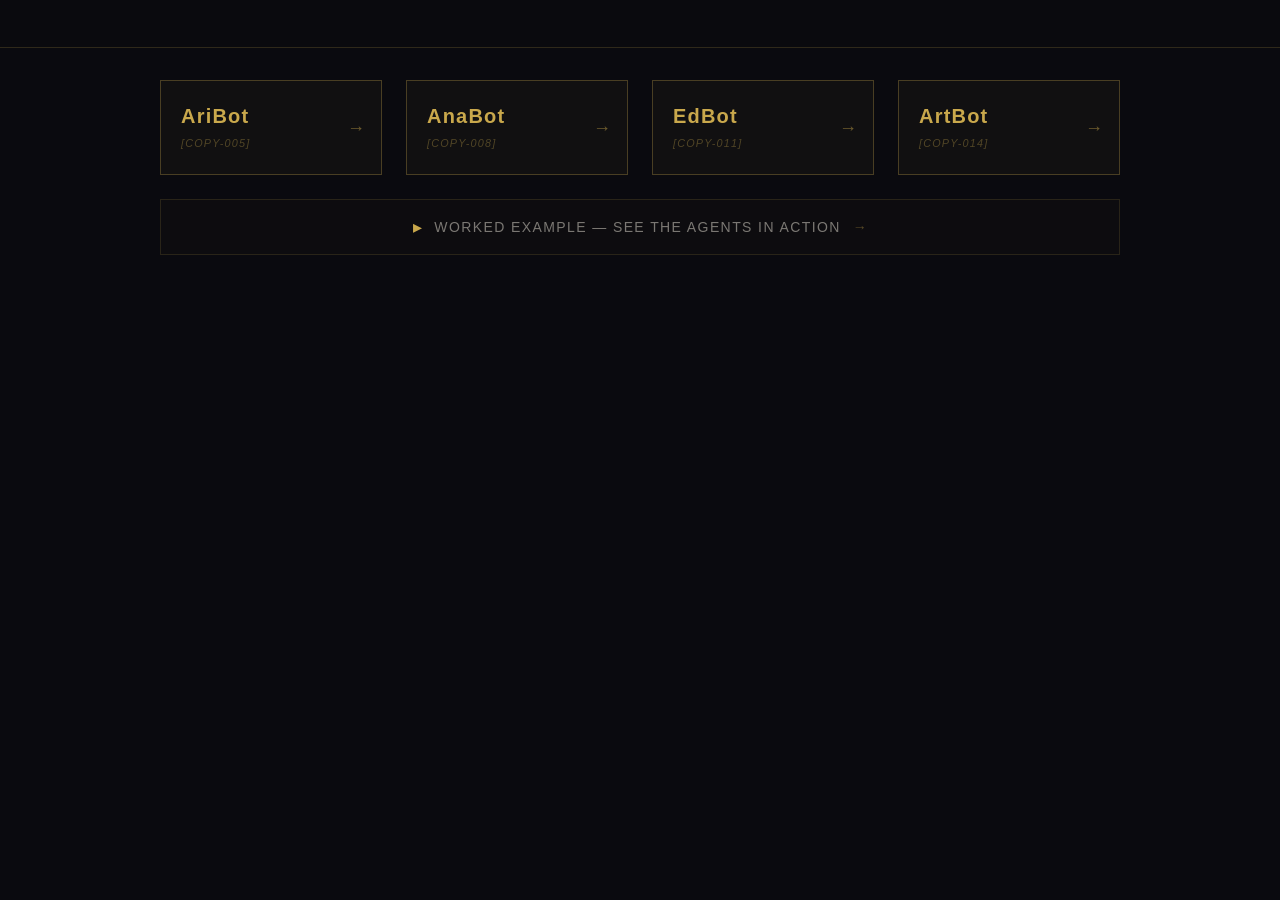
==== commit f2ad91c8: "feat(raptor): deck-pages -- publish deck to deck-live" ====
--- a/index.html
+++ b/index.html
@@ -1,4850 +1,1147 @@
-<!DOCTYPE html>
+<!doctype html>
+<!-- raptor-deck-build:2026-08-12 -->
 <html lang="en">
-<head>
-    <meta charset="UTF-8">
-    <meta name="viewport" content="width=device-width, initial-scale=1.0">
-    <title>AGILE LENS v8</title>
-    <link href="https://fonts.googleapis.com/css2?family=Poiret+One&family=Josefin+Sans:wght@400;600;700&family=Space+Mono:wght@400;700&display=swap" rel="stylesheet">
+  <head>
+    <meta charset="UTF-8" />
+    <meta name="viewport" content="width=device-width, initial-scale=1.0" />
+    <title>[P001]</title>
+    <link rel="stylesheet" href="modules/tokens.css" />
+    <link rel="stylesheet" href="modules/iso.css" />
     <style>
-        :root {
-            --gold: #c9a84c;
-            --black: #0a0a0a;
-            --cream: #f5e6c8;
-            --red: #e63946;
-            --blue: #457b9d;
-            --yellow: #f1b844;
-            --green: #2a9d8f;
-            --dark-gray: #1a1a1a;
-            --medium-gray: #2d2d2d;
-            --transition: 600ms cubic-bezier(0.4, 0, 0.2, 1);
-        }
-        * { margin: 0; padding: 0; box-sizing: border-box; }
-        body {
-            font-family: 'Josefin Sans', sans-serif;
-            background: #050505;
-            color: var(--cream);
-            overflow: hidden;
-            line-height: 1.6;
-            display: flex;
-            align-items: center;
-            justify-content: center;
-            height: 100vh;
-        }
-        body::after {
-            content: '';
-            position: fixed; inset: 0;
-            pointer-events: none; z-index: 9999; opacity: 0.03;
-            background-image: url("data:image/svg+xml,%3Csvg viewBox='0 0 400 400' xmlns='http://www.w3.org/2000/svg'%3E%3Cfilter id='n'%3E%3CfeTurbulence type='fractalNoise' baseFrequency='0.9' numOctaves='4' stitchTiles='stitch'/%3E%3C/filter%3E%3Crect width='400' height='400' filter='url(%23n)'/%3E%3C/svg%3E");
-        }
-
-        /* ========== PROSCENIUM THEATER — FULLSCREEN STAGE ========== */
-        #theater { width: 100vw; height: 100vh; position: relative; }
-        #stage { position: absolute; inset: 0; overflow: hidden; perspective: 1200px; }
-        /* Wings hidden — available for future contextual reveals */
-        .wing { display: none; }
-
-        /* View transitions handled by GSAP — no CSS transition to avoid double-interpolation */
-        .view {
-            position: absolute; inset: 0;
-            display: flex; align-items: center; justify-content: center;
-            opacity: 0; pointer-events: none;
-        }
-        .view.active { opacity: 1; pointer-events: auto; }
-
-        /* ========== NARRATIVE OVERLAY ========== */
-        #narrativeOverlay {
-            position: fixed;
-            bottom: 60px; left: 50%;
-            transform: translateX(-50%);
-            background: rgba(10,10,10,0.9);
-            border: 1px solid var(--gold);
-            padding: 12px 24px;
-            font-family: 'Space Mono', monospace;
-            font-size: 12px; color: var(--gold);
-            max-width: 700px; text-align: center;
-            letter-spacing: 0.5px;
-            opacity: 0; transition: opacity 0.5s;
-            z-index: 900; pointer-events: none;
-        }
-        #narrativeOverlay.visible { opacity: 1; }
-
-        /* ========== PIPELINE GLOW ========== */
-        .room.pipeline-active {
-            box-shadow: 0 0 30px 8px var(--glow-color, var(--gold));
-            border-color: var(--glow-color, var(--gold));
-            transform: translateZ(12px);
-            z-index: 20;
-            transition: box-shadow 0.3s ease, border-color 0.3s ease, transform 0.3s ease;
-        }
-        .room.pipeline-active .room-panel img {
-            opacity: 1;
-            filter: drop-shadow(0 6px 18px rgba(201,168,76,0.4)) brightness(1.15);
-            transition: filter 0.3s ease, opacity 0.3s ease;
-        }
-        .room.pipeline-pulse {
-            animation: cubiclePulse 1s ease-in-out 2;
-        }
-        @keyframes cubiclePulse {
-            0%, 100% { box-shadow: 0 0 15px 4px var(--glow-color, var(--gold)); transform: translateZ(8px); }
-            50% { box-shadow: 0 0 40px 12px var(--glow-color, var(--gold)); transform: translateZ(14px); }
-        }
-        /* Single pipeline ticker bar — anchored bottom of viewport */
-        .pipeline-ticker {
-            position: fixed;
-            bottom: 36px;
-            left: 50%;
-            transform: translateX(-50%);
-            background: rgba(5,5,5,0.92);
-            backdrop-filter: blur(8px);
-            border: 1px solid var(--gold);
-            padding: 10px 28px;
-            font-family: 'Josefin Sans', sans-serif;
-            font-size: 13px;
-            color: var(--cream);
-            letter-spacing: 0.5px;
-            z-index: 950;
-            pointer-events: none;
-            text-align: center;
-            max-width: 80%;
-            white-space: nowrap;
-            overflow: hidden;
-            opacity: 0;
-            transition: opacity 0.4s ease;
-        }
-        .pipeline-ticker.active { opacity: 1; }
-        .pipeline-ticker .ticker-step {
-            color: var(--gold);
-            font-family: 'Space Mono', monospace;
-            font-size: 10px;
-            letter-spacing: 1px;
-            margin-right: 10px;
-        }
-        .pipeline-run-btn {
-            position: absolute;
-            top: 18px;
-            left: 50%;
-            transform: translateX(-50%);
-            background: rgba(10,10,10,0.9);
-            border: 2px solid var(--gold);
-            color: var(--gold);
-            padding: 12px 40px;
-            font-family: 'Poiret One', cursive;
-            font-size: 20px;
-            letter-spacing: 3px;
-            cursor: pointer;
-            z-index: 100;
-            transition: all 0.2s;
-            text-transform: uppercase;
-            box-shadow: 0 0 20px rgba(201,168,76,0.25);
-            animation: btnPulse 2.5s ease-in-out infinite;
-        }
-        @keyframes btnPulse {
-            0%, 100% { box-shadow: 0 0 20px rgba(201,168,76,0.25); }
-            50% { box-shadow: 0 0 35px rgba(201,168,76,0.5); }
-        }
-        .pipeline-run-btn:hover {
-            background: var(--gold);
-            color: var(--black);
-            box-shadow: 0 0 30px rgba(201,168,76,0.7);
-            animation: none;
-        }
-        .pipeline-run-btn:disabled {
-            opacity: 0.5;
-            cursor: not-allowed;
-            background: rgba(10,10,10,0.85);
-            color: var(--gold);
-            animation: none;
-        }
-
-        /* ========== COMIC PANEL POPUPS (pipeline) ========== */
-        .comic-panel {
-            position: fixed;
-            top: 60px;
-            width: 220px;
-            z-index: 500;
-            opacity: 0;
-            transform: scale(0.7) translateY(20px);
-            transition: opacity 0.35s ease, transform 0.35s ease;
-            pointer-events: none;
-        }
-        .comic-panel.visible {
-            opacity: 1;
-            transform: scale(1) translateY(0);
-        }
-        .comic-panel.fade-out {
-            opacity: 0;
-            transform: scale(0.85) translateY(-10px);
-            transition: opacity 0.4s ease, transform 0.4s ease;
-        }
-        .comic-panel.panel-left { left: 40px; }
-        .comic-panel.panel-right { right: 40px; }
-        .comic-panel-frame {
-            border: 3px solid currentColor;
-            background: #0a0a0a;
-            padding: 4px;
-            position: relative;
-            overflow: hidden;
-        }
-        .comic-panel-frame img {
-            display: block;
-            width: 100%;
-            height: 180px;
-            object-fit: contain;
-            background: #111;
-        }
-        .comic-panel-caption {
-            border: 2px solid currentColor;
-            border-top: none;
-            background: rgba(10,10,10,0.95);
-            padding: 8px 10px;
-            font-family: 'Fira Code', monospace;
-            font-size: 10px;
-            letter-spacing: 0.5px;
-            line-height: 1.4;
-            color: currentColor;
-            text-transform: uppercase;
-        }
-        .comic-panel-name {
-            font-family: 'Poiret One', cursive;
-            font-size: 14px;
-            letter-spacing: 2px;
-            margin-bottom: 4px;
-            font-weight: bold;
-        }
-
-        /* ========== ANIMATED WEBP ENGINE ========== */
-        /* Browsers loop animated WebP natively — no frame cycling needed.
-           We just swap img.src for state changes (idle/working/reaction). */
-        .sprite-anim {
-            image-rendering: auto; /* WebP looks better with auto */
-            transition: opacity 0.15s ease;
-        }
-
-        /* Brain split-screen entrance handled by GSAP — no CSS transition */
-
-        /* Click reaction flash */
-        .sprite-anim.reacting {
-            filter: brightness(1.3) drop-shadow(0 0 8px var(--glow-color, var(--gold)));
-            transition: filter 0.15s;
-        }
-
-        /* §9 — Development tier indicators */
-        .tier-t0 { filter: grayscale(1) opacity(0.4); }
-        .tier-t0 .sprite-anim { animation: none !important; }
-        .tier-t1 { filter: none; position: relative; }
-        .tier-t1::after {
-            content: ''; position: absolute; inset: 0;
-            background: repeating-linear-gradient(0deg, transparent, transparent 2px, rgba(255,255,255,0.1) 2px, rgba(255,255,255,0.1) 3px);
-            animation: glitch 0.3s infinite;
-            pointer-events: none;
-        }
-        @keyframes glitch {
-            0% { transform: translateX(0); }
-            25% { transform: translateX(-2px); }
-            50% { transform: translateX(1px); }
-            75% { transform: translateX(-1px); }
-            100% { transform: translateX(0); }
-        }
-        .tier-t2 { box-shadow: 0 0 12px 2px var(--yellow); animation: tierPulse 2s infinite; }
-        @keyframes tierPulse {
-            0%, 100% { box-shadow: 0 0 12px 2px var(--yellow); }
-            50% { box-shadow: 0 0 20px 4px var(--yellow); }
-        }
-        .tier-t3 { box-shadow: 0 0 8px 2px var(--green); }
-
-        /* ========== EXTERIOR ========== */
-        #exterior {
-            background: radial-gradient(ellipse at 50% 120%, #1a1520 0%, #0a0a0a 60%);
-            overflow: hidden;
-        }
-        .city-scene { position: relative; width: 100%; height: 100%; }
-        .stars { position: absolute; inset: 0; }
-        .star {
-            position: absolute; width: 2px; height: 2px;
-            background: var(--cream); border-radius: 50%;
-            animation: twinkle 3s ease-in-out infinite alternate;
-        }
-        @keyframes twinkle { 0% { opacity: 0.2; } 100% { opacity: 0.8; } }
-        .ground {
-            position: absolute; bottom: 0; left: -10%; width: 120%; height: 35%;
-            background: linear-gradient(to bottom, #0d0d0d, #111);
-            transform: perspective(600px) rotateX(25deg);
-            transform-origin: bottom center;
-        }
-        .ground::before {
-            content: ''; position: absolute; inset: 0;
-            background:
-                repeating-linear-gradient(90deg, transparent, transparent 80px, rgba(201,168,76,0.06) 80px, rgba(201,168,76,0.06) 81px),
-                repeating-linear-gradient(0deg, transparent, transparent 40px, rgba(201,168,76,0.04) 40px, rgba(201,168,76,0.04) 41px);
-        }
-        /* Hero building — center skyline image as clickable entry */
-        .hero-building {
-            position: absolute;
-            bottom: 18%;
-            left: 50%;
-            transform: translateX(-50%);
-            cursor: pointer;
-            z-index: 50;
-            animation: heroGlow 3s ease-in-out infinite;
-        }
-        .hero-building img {
-            max-height: 55vh;
-            height: auto;
-            object-fit: contain;
-            filter: brightness(0.9);
-        }
-        @keyframes heroGlow {
-            0%, 100% { filter: drop-shadow(0 0 15px rgba(201,168,76,0.4)); }
-            50% { filter: drop-shadow(0 0 35px rgba(201,168,76,0.8)); }
-        }
-        .hero-building:hover {
-            animation: none;
-            filter: drop-shadow(0 0 50px rgba(201,168,76,1)) brightness(1.15);
-        }
-        .click-prompt {
-            position: absolute; bottom: 8%; left: 50%;
-            transform: translateX(-50%);
-            font-family: 'Poiret One', cursive;
-            font-size: 16px; color: var(--gold);
-            letter-spacing: 3px; animation: pulse 2s ease-in-out infinite;
-        }
-        @keyframes pulse { 0%, 100% { opacity: 0.4; } 50% { opacity: 0.9; } }
-        .exterior-subtitle {
-            position: absolute; top: 12%; left: 50%;
-            transform: translateX(-50%);
-            font-family: 'Poiret One', cursive;
-            font-size: 13px; color: var(--gold);
-            letter-spacing: 4px; opacity: 0.6;
-        }
-
-        /* ========== INTERIOR (ISOMETRIC) ========== */
-        #interior {
-            background: var(--black);
-            perspective: 1200px;
-            flex-direction: column;
-            overflow: hidden;
-        }
-
-        /* Skyline parallax depth layers behind the floor */
-        .skyline-wrap {
-            position: absolute; inset: 0;
-            pointer-events: none;
-            z-index: 0;
-            overflow: hidden;
-        }
-        .skyline-depth {
-            position: absolute;
-            left: 0; right: 0;
-            display: flex;
-            justify-content: center;
-            align-items: flex-end;
-            gap: 0;
-        }
-        .skyline-depth img {
-            width: auto;
-            object-fit: contain;
-            flex-shrink: 0;
-        }
-        /* Size order: back (fullscreen cover) > front (full height) > mid (smallest) */
-        .skyline-depth.depth-back { opacity: 0.25; top: 0; bottom: 0; }
-        .skyline-depth.depth-back img { width: 100%; height: 100%; object-fit: cover; }
-        .skyline-depth.depth-mid { opacity: 0.35; bottom: 44%; }
-        .skyline-depth.depth-mid img { height: 50vh; }
-        .skyline-depth.depth-front { opacity: 0.45; top: 0; bottom: 0; }
-        .skyline-depth.depth-front img { height: 100%; }
-
-        .interior-title {
-            font-family: 'Poiret One', cursive;
-            font-size: 18px; color: var(--gold);
-            letter-spacing: 4px; margin-bottom: 6px;
-            text-align: center; z-index: 10;
-        }
-        .interior-subtitle {
-            font-size: 10px; color: rgba(201,168,76,0.5);
-            letter-spacing: 2px; margin-bottom: 15px;
-            text-align: center; z-index: 10;
-        }
-        .iso-floor {
-            position: relative;
-            width: 750px; height: 750px;
-            transform: rotateX(60deg) rotateZ(45deg);
-            transform-style: preserve-3d;
-            flex-shrink: 0;
-            z-index: 5;
-        }
-        .floor-surface {
-            position: absolute; inset: 0;
-            background:
-                repeating-linear-gradient(90deg, rgba(201,168,76,0.05) 0px, rgba(201,168,76,0.05) 1px, transparent 1px, transparent 75px),
-                repeating-linear-gradient(0deg, rgba(201,168,76,0.05) 0px, rgba(201,168,76,0.05) 1px, transparent 1px, transparent 75px),
-                var(--dark-gray);
-            border: 3px solid var(--gold);
-            box-shadow: 0 40px 80px rgba(0,0,0,0.8);
-        }
-        .room {
-            position: absolute;
-            border: 2px solid var(--gold);
-            background: var(--medium-gray);
-            display: flex; flex-direction: column;
-            align-items: center; justify-content: center;
-            cursor: pointer;
-            transform-style: preserve-3d;
-            transition: transform 0.3s ease, box-shadow 0.3s ease;
-            overflow: hidden;
-        }
-        .room:hover {
-            transform: translateZ(8px);
-            box-shadow: 0 0 20px rgba(201,168,76,0.4);
-        }
-
-        /* Room background images from ComfyUI */
-        .room .room-bg {
-            position: absolute; inset: 0;
-            background-size: cover;
-            background-position: center;
-            opacity: 0.85;
-            z-index: 0;
-        }
-        .room .room-content {
-            position: relative; z-index: 15;
-            display: flex; flex-direction: column;
-            align-items: center; justify-content: center;
-            width: 100%; height: 100%;
-            transform: translateZ(20px); /* lift labels above 3D sprite panels */
-        }
-
-        .office {
-            width: 200px; height: 200px;
-            overflow: visible;  /* allow panel to project above the floor */
-        }
-        .off-tl { top: 20px; left: 20px; border-color: var(--red); }
-        .off-tr { top: 20px; right: 20px; border-color: var(--gold); }
-        .off-bl { bottom: 20px; left: 20px; border-color: var(--blue); }
-        .off-br { bottom: 20px; right: 20px; border-color: var(--green); }
-
-        /* ========== PERPENDICULAR PANELS (standing upright inside floor squares) ========== */
-        /* Counter-rotate to stand upright against the isometric floor transform */
-        .room-panel {
-            position: absolute;
-            top: 50%; left: 50%;
-            width: 0; height: 0;
-            z-index: 10;
-            transform-style: preserve-3d;
-            pointer-events: none;
-        }
-        .room-panel img {
-            position: absolute;
-            bottom: 0;
-            transform-origin: 50% 100%;
-            transform: translate(-50%, 0) rotateZ(-45deg) rotateX(-60deg);
-            filter: drop-shadow(0 4px 12px rgba(0,0,0,0.5));
-            opacity: 0.9;
-            transition: opacity 0.3s;
-        }
-        /* Office panels: 168px wide (Kevin baseline +5%), centered in 200px square */
-        .office .room-panel img {
-            width: 168px; height: auto;
-        }
-        /* Cubicle panels: 110px wide, centered in 140px square */
-        .cubicle .room-panel img {
-            width: 110px; height: auto;
-        }
-        .room:hover .room-panel img {
-            opacity: 1;
-            filter: drop-shadow(0 6px 18px rgba(201,168,76,0.3));
-        }
-
-        /* Cubicles: flat on floor (selection targets), sprites stand upright via room-panel */
-        .cubicle {
-            width: 140px; height: 140px;
-            background: rgba(26,26,26,0.95);
-            transform: scale(0.82);
-            overflow: visible; /* allow room-panel sprites to project upright above the floor */
-        }
-        .cubicle:hover {
-            transform: scale(0.82) translateZ(8px);
-            box-shadow: 0 0 20px rgba(201,168,76,0.4);
-        }
-        /* AriBot = blue (Ari's Agent) — near Ari (bottom-left) */
-        .cub-1 { top: 430px; left: 180px; border-color: var(--blue); }
-        /* SBot = red (Security) — center midpoint */
-        .cub-2 { top: 305px; left: 305px; border-color: var(--red); }
-        /* EdBot = green (Editing) — near Kevin (top-right) */
-        .cub-3 { top: 180px; left: 430px; border-color: var(--green); }
-        .room-accent {
-            position: absolute; top: 0; left: 0;
-            width: 100%; height: 4px; z-index: 2;
-        }
-        .off-tl .room-accent { background: var(--red); }
-        .off-tr .room-accent { background: var(--gold); }
-        .off-bl .room-accent { background: var(--blue); }
-        .off-br .room-accent { background: var(--green); }
-        .room-name {
-            font-family: 'Poiret One', cursive;
-            font-size: 15px; font-weight: bold;
-            letter-spacing: 2px;
-            text-shadow: 0 1px 4px rgba(0,0,0,0.8), 0 0 12px rgba(0,0,0,1);
-            background: rgba(5,5,5,0.7);
-            padding: 1px 8px;
-            border-radius: 2px;
-        }
-        .room-role {
-            font-size: 9px; color: var(--gold);
-            letter-spacing: 1px; margin-top: 2px;
-            text-shadow: 0 1px 3px rgba(0,0,0,0.8);
-        }
-        .cub-tier {
-            display: inline-block;
-            background: var(--gold); color: var(--black);
-            font-size: 8px; font-weight: 700;
-            padding: 2px 6px; margin-top: 5px;
-            letter-spacing: 1px;
-        }
-        /* Data tubes — flat on floor between connected rooms */
-        .data-tube {
-            position: absolute;
-            z-index: 3;
-            opacity: 0.6;
-            width: 120px;
-            pointer-events: none;
-            transition: opacity 0.4s ease, filter 0.4s ease;
-        }
-        .data-tube.active {
-            opacity: 1;
-            filter: brightness(1.4) drop-shadow(0 0 8px rgba(201,168,76,0.6));
-        }
-
-        /* Human review overlay sprites — counter-rotated to stand upright on iso floor */
-        .review-overlay-sprite {
-            position: absolute;
-            z-index: 25;
-            transform: rotateZ(-45deg) rotateX(-60deg);
-            opacity: 0;
-            transition: opacity 0.6s ease;
-            pointer-events: none;
-            width: 100px;
-            height: auto;
-        }
-        .review-overlay-sprite.visible {
-            opacity: 1;
-        }
-
-        .gov-svg {
-            position: absolute; inset: 0;
-            pointer-events: none; z-index: 2;
-        }
-        .spawn-line {
-            stroke-dasharray: 6 4;
-            opacity: 0.25;
-            animation: marchDash 2s linear infinite;
-        }
-        @keyframes marchDash { to { stroke-dashoffset: -20; } }
-        @keyframes flywheelSpin { from { transform: rotate(0deg); } to { transform: rotate(360deg); } }
-
-        /* ========== OFFICE ZOOM VIEW ========== */
-        #officeZoom {
-            position: fixed; inset: 0;
-            /* Background set dynamically per-office via JS */
-            background-color: #0d0b08;
-            background-size: contain;
-            background-position: center center;
-            background-repeat: no-repeat;
-            z-index: 500;
-            display: none;
-            flex-direction: column;
-            align-items: center;
-            justify-content: flex-start;
-            padding-top: 30px;
-        }
-        #officeZoom::before {
-            content: '';
-            position: absolute; inset: 0;
-            background: radial-gradient(ellipse at 50% 50%, transparent 40%, rgba(0,0,0,0.6) 100%);
-            pointer-events: none; z-index: 0;
-        }
-        #officeZoom::after {
-            content: '';
-            position: absolute; inset: 0;
-            background: repeating-linear-gradient(0deg, transparent, transparent 3px, rgba(201,168,76,0.02) 3px, rgba(201,168,76,0.02) 4px);
-            pointer-events: none; z-index: 0;
-        }
-        #officeZoom.active { display: flex; }
-
-        .zoom-close {
-            position: absolute; top: 20px; left: 30px;
-            background: rgba(10,10,10,0.8);
-            border: 1px solid var(--gold);
-            color: var(--gold);
-            font-family: 'Poiret One', cursive;
-            font-size: 16px;
-            letter-spacing: 2px;
-            padding: 8px 20px;
-            cursor: pointer; z-index: 510;
-            transition: background 0.2s, color 0.2s;
-        }
-        .zoom-close:hover {
-            background: var(--gold);
-            color: var(--black);
-        }
-        .zoom-title {
-            font-family: 'Poiret One', cursive;
-            font-size: 22px; color: var(--gold);
-            letter-spacing: 3px; margin-bottom: 15px;
-            z-index: 1; position: relative;
-        }
-
-        /* Desk scene — fills office zoom viewport */
-        .desk-scene {
-            position: relative;
-            width: 100%;
-            height: calc(100vh - 80px);
-            z-index: 1;
-            margin-top: auto;
-            margin-bottom: 0;
-        }
-        .figure-col {
-            position: absolute; bottom: 20px;
-            display: flex; flex-direction: column;
-            align-items: center; z-index: 5;
-        }
-        .figure-col.figure-left { left: 80px; }
-        .figure-col.figure-right { right: 80px; }
-        .figure-col.figure-center-right { right: 30%; }
-        .figure-col.figure-center { left: 50%; transform: translateX(-50%); }
-        .desk-surface {
-            position: absolute; bottom: 20px;
-            left: 50%; transform: translateX(-50%);
-            z-index: 2;
-            display: flex; flex-direction: column;
-            align-items: center; justify-content: flex-end;
-        }
-        .desk-surface.desk-right {
-            left: auto; right: 25%;
-            transform: none;
-        }
-        .desk-surface img.desk-img {
-            width: 280px; height: auto;
-            object-fit: contain;
-            filter: drop-shadow(0 8px 20px rgba(0,0,0,0.6));
-        }
-        .desk-computer {
-            width: 70px; height: auto;
-            object-fit: contain;
-            filter: drop-shadow(0 2px 8px rgba(201,168,76,0.3));
-            z-index: 3;
-        }
-
-        /* Sprite figure container — tall to hold full body, parent clips it */
-        .sprite-figure {
-            position: relative;
-            width: 240px; height: 360px;
-            display: flex; align-items: flex-start; justify-content: center;
-            cursor: pointer;
-            transition: all 0.3s;
-            order: 2;    /* flex order: after buttons and label */
-        }
-        .sprite-figure:hover { filter: brightness(1.2); }
-        .sprite-figure img {
-            width: 240px; height: 340px;
-            position: relative; z-index: 1;
-            object-fit: contain;
-        }
-        /* Fallback when ComfyUI images haven't been generated yet */
-        .sprite-figure img[src=""],
-        .sprite-figure img:not([src]),
-        .sprite-figure img.placeholder {
-            background: linear-gradient(135deg, var(--dark-gray), var(--medium-gray));
-            border: 2px dashed rgba(201,168,76,0.3);
-            border-radius: 8px;
-            min-width: 200px; min-height: 280px;
-        }
-        .brain-q img[src=""],
-        .brain-q img:not([src]) {
-            background: linear-gradient(135deg, #1a1520, #2d2d2d);
-            border: 2px dashed rgba(201,168,76,0.3);
-            border-radius: 0;
-        }
-
-        /* Holographic agent glow */
-        .agent-figure {
-            --glow-color: var(--gold);
-        }
-        .agent-figure::before {
-            content: '';
-            position: absolute; inset: -10px;
-            background: radial-gradient(ellipse, var(--glow-color, var(--gold)) 0%, transparent 60%);
-            opacity: 0.15;
-            animation: holoFlicker 4s ease-in-out infinite;
-            border-radius: 50%;
-        }
-        .agent-figure .scan-lines {
-            position: absolute; inset: 0;
-            background: repeating-linear-gradient(0deg, transparent, transparent 3px, rgba(201,168,76,0.06) 3px, rgba(201,168,76,0.06) 4px);
-            pointer-events: none; z-index: 2; mix-blend-mode: screen;
-        }
-        .agent-figure img {
-            filter: drop-shadow(0 0 12px var(--glow-color, var(--gold))) drop-shadow(0 0 25px rgba(201,168,76,0.3));
-        }
-        @keyframes holoFlicker {
-            0%, 100% { opacity: 0.1; }
-            50% { opacity: 0.2; }
-        }
-
-        .col-label {
-            font-family: 'Poiret One', cursive;
-            font-size: 16px; font-weight: bold;
-            letter-spacing: 3px;
-            text-shadow: 0 2px 10px rgba(0,0,0,1), 0 0 20px rgba(0,0,0,0.8);
-            z-index: 100;
-            position: absolute;
-            bottom: 100%;
-            left: 50%;
-            transform: translateX(-50%);
-            opacity: 0.8;
-            transition: opacity 0.2s ease;
-            pointer-events: none;
-            white-space: nowrap;
-            padding: 3px 12px 4px;
-            background: rgba(5,5,5,0.85);
-            border-radius: 2px;
-            border-bottom: 1px solid rgba(201,168,76,0.25);
-        }
-        .figure-col:hover > .col-label { opacity: 1; }
-        .col-label.human { color: var(--cream); }
-        .col-label.agent { color: var(--gold); }
-
-        /* Agent side — hidden until activated */
-        .agent-col { opacity: 0; transition: opacity 0.8s ease; }
-        .agent-col.active { opacity: 1; }
-
-        /* Bot status bar — DORMANT → INITIALIZING → OPERATIONAL */
-        .bot-status-bar {
-            display: flex; align-items: center; gap: 6px;
-            margin-top: 6px; margin-bottom: 2px;
-            font-family: 'Space Mono', monospace;
-            font-size: 9px; letter-spacing: 1px;
-        }
-        .bot-status-bar .status-segments {
-            display: flex; gap: 2px;
-        }
-        .bot-status-bar .status-seg {
-            width: 18px; height: 6px;
-            background: rgba(201,168,76,0.15);
-            border: 1px solid rgba(201,168,76,0.2);
-            transition: background 0.6s ease, border-color 0.6s ease, box-shadow 0.6s ease;
-        }
-        .bot-status-bar .status-seg.filled {
-            background: var(--gold);
-            border-color: var(--gold);
-            box-shadow: 0 0 4px rgba(201,168,76,0.5);
-        }
-        .bot-status-bar .status-seg.filled.green {
-            background: var(--green);
-            border-color: var(--green);
-            box-shadow: 0 0 6px rgba(42,157,143,0.6);
-        }
-        .bot-status-bar .status-label {
-            color: rgba(201,168,76,0.5);
-            transition: color 0.4s ease;
-        }
-        .bot-status-bar .status-label.active {
-            color: var(--green);
-            text-shadow: 0 0 6px rgba(42,157,143,0.4);
-        }
-
-        .holo-pedestal {
-            width: 80px; height: 6px;
-            background: radial-gradient(ellipse, rgba(201,168,76,0.3) 0%, transparent 70%);
-            margin-top: 4px;
-        }
-
-        /* ========== HOVER TOOLTIP TEXT BOXES ========== */
-        [data-tooltip] {
-            position: relative;
-        }
-        [data-tooltip]:hover::after {
-            content: attr(data-tooltip);
-            position: absolute;
-            top: -32px;
-            left: 50%;
-            transform: translateX(-50%);
-            background: rgba(5,5,5,0.95);
-            border: 1px solid var(--gold);
-            color: var(--gold);
-            padding: 5px 14px;
-            font-family: 'Space Mono', monospace;
-            font-size: 10px;
-            letter-spacing: 1px;
-            white-space: nowrap;
-            pointer-events: none;
-            z-index: 100;
-            text-shadow: 0 0 8px rgba(201,168,76,0.4);
-        }
-        /* Move tooltips below sprite when inside figure-col to avoid overlapping the name label above */
-        .figure-col [data-tooltip]:hover::after {
-            top: auto;
-            bottom: -28px;
-        }
-
-        /* Computer glow on hover in Ari's office */
-        .computer-hoverable:hover {
-            filter: drop-shadow(0 8px 25px rgba(201,168,76,0.6)) brightness(1.3) !important;
-        }
-
-        /* Hologram materialization effect */
-        @keyframes holoMaterialize {
-            0%   { opacity: 0; filter: brightness(3) blur(10px); transform: scaleY(0.1); }
-            30%  { opacity: 0.5; filter: brightness(2) blur(5px); transform: scaleY(0.6); }
-            60%  { opacity: 0.8; filter: brightness(1.5) blur(2px); transform: scaleY(0.9); }
-            100% { opacity: 1; filter: brightness(1) blur(0); transform: scaleY(1); }
-        }
-        .holo-materialize {
-            animation: holoMaterialize 1.2s ease-out forwards;
-        }
-
-        /* ========== ARI 4-SLOT OFFICE LAYOUT ========== */
-        .ari-slot-human { left: 8% !important; }
-        .ari-slot-computer {
-            left: 32% !important;
-            transform: translateX(-50%) !important;
-        }
-        .ari-slot-aribot {
-            left: 54% !important;
-            right: auto !important;
-        }
-        .ari-slot-farright {
-            left: 76% !important;
-            right: auto !important;
-        }
-
-        /* ========== BRAIN SPLIT-SCREEN VIEW ========== */
-        .brain-overlay {
-            position: fixed; inset: 0;
-            z-index: 700;
-            display: none;
-            align-items: center;
-            justify-content: center;
-        }
-        .brain-overlay.active { display: flex; }
-        .brain-backdrop {
-            position: absolute; inset: 0;
-            background: rgba(5, 5, 5, 0.96);
-        }
-        .brain-content {
-            position: relative;
-            z-index: 1;
-            width: 95vw; max-width: 1200px;
-            max-height: 92vh;
-            display: flex; flex-direction: column;
-            align-items: center;
-            overflow-y: auto;
-            padding: 24px 0 16px;
-        }
-        .brain-header {
-            text-align: center; margin-bottom: 6px;
-        }
-        .brain-header-title {
-            font-family: 'Poiret One', cursive;
-            font-size: 22px; color: var(--gold);
-            letter-spacing: 3px;
-        }
-        .brain-header-subtitle {
-            font-size: 9px; color: rgba(201,168,76,0.5);
-            letter-spacing: 2px; margin-top: 4px;
-        }
-        .brain-close-btn {
-            position: absolute; top: 16px; left: 24px;
-            background: rgba(10,10,10,0.8);
-            border: 1px solid var(--gold);
-            color: var(--gold);
-            font-family: 'Poiret One', cursive;
-            font-size: 16px;
-            letter-spacing: 2px;
-            padding: 8px 20px;
-            cursor: pointer; z-index: 5;
-            transition: background 0.2s, color 0.2s;
-        }
-        .brain-close-btn:hover {
-            background: var(--gold);
-            color: var(--black);
-        }
-
-        /* Dossier tabs — Carmen San Diego folder tabs */
-        .bot-dossier-tabs {
-            display: flex; gap: 0; margin-bottom: 14px;
-        }
-        .dossier-tab {
-            background: rgba(10,10,10,0.6);
-            border: 1px solid rgba(201,168,76,0.15);
-            border-bottom: 3px solid transparent;
-            color: rgba(201,168,76,0.35);
-            font-family: 'Poiret One', cursive;
-            font-size: 12px; letter-spacing: 2px;
-            padding: 8px 18px 6px;
-            cursor: pointer;
-            display: flex; flex-direction: column;
-            align-items: center; gap: 2px;
-        }
-        .dossier-tab:first-child { border-radius: 4px 0 0 0; }
-        .dossier-tab:last-child { border-radius: 0 4px 0 0; }
-        .dossier-tab .tab-role {
-            font-family: 'Space Mono', monospace;
-            font-size: 7px; letter-spacing: 1px;
-            opacity: 0.6;
-        }
-        .dossier-tab.active {
-            background: rgba(201,168,76,0.08);
-            border-color: var(--gold);
-            color: var(--gold);
-        }
-        .dossier-tab:hover:not(.active) {
-            border-color: rgba(201,168,76,0.3);
-            color: rgba(201,168,76,0.6);
-        }
-
-        /* Split layout */
-        .brain-split {
-            display: grid;
-            grid-template-columns: 1fr 1fr;
-            gap: 24px;
-            width: 100%;
-            margin-bottom: 14px;
-        }
-
-        /* Left: Our brain */
-        .brain-ours {
-            display: flex; flex-direction: column;
-            align-items: center;
-        }
-        .bot-descriptor {
-            font-family: 'Josefin Sans', sans-serif;
-            font-size: 12px; color: var(--cream);
-            line-height: 1.6;
-            text-align: center;
-            max-width: 420px;
-            margin-top: 12px;
-            margin-bottom: 0;
-            opacity: 0.8;
-        }
-        /* Brain diamond quadrants */
-        .brain-quadrants {
-            position: relative;
-            width: 530px; height: 530px;
-            flex-shrink: 0;
-        }
-        .brain-q {
-            position: absolute;
-            width: 196px; height: 196px;
-            display: flex; flex-direction: column;
-            align-items: center; justify-content: center;
-            border: none;
-            background: rgba(10,10,10,0.7);
-            border-radius: 6px;
-            cursor: pointer;
-            gap: 4px;
-        }
-        .brain-q:hover {
-            background: rgba(201,168,76,0.06);
-        }
-        .brain-q img {
-            width: 98px; height: 98px;
-            object-fit: contain;
-            border-radius: 0;
-        }
-        .brain-q-label {
-            font-family: 'Poiret One', cursive;
-            font-size: 11px; letter-spacing: 1px;
-            text-align: center;
-        }
-        .brain-q-sublabel {
-            font-family: 'Space Mono', monospace;
-            font-size: 7px; opacity: 0.5;
-            text-align: center;
-            max-width: 120px;
-        }
-        /* Diamond positions: top, left, right, bottom */
-        .brain-q-claude    { top: 0; left: 50%; transform: translateX(-50%); }
-        .brain-q-goose     { top: 50%; left: 0; transform: translateY(-50%); }
-        .brain-q-ollama    { top: 50%; right: 0; transform: translateY(-50%); }
-        .brain-q-anythingllm { bottom: 0; left: 50%; transform: translateX(-50%); }
-        .brain-q-claude .brain-q-label { color: var(--blue); }
-        .brain-q-goose .brain-q-label { color: var(--green); }
-        .brain-q-ollama .brain-q-label { color: var(--yellow); }
-        .brain-q-anythingllm .brain-q-label { color: #b080d0; }
-        /* Brain quadrant tooltip */
-        .brain-q-tooltip {
-            position: absolute;
-            bottom: -20px; left: 50%;
-            transform: translateX(-50%);
-            background: none;
-            border: none;
-            color: var(--gold);
-            font-family: 'Space Mono', monospace;
-            font-size: 9px;
-            letter-spacing: 1px;
-            padding: 0;
-            white-space: nowrap;
-            pointer-events: none;
-            z-index: 10;
-            opacity: 0;
-            transition: opacity 0.2s;
-        }
-        .brain-q:hover .brain-q-tooltip {
-            opacity: 0.6;
-        }
-        /* SVG connections in diamond */
-        .brain-q-connections {
-            position: absolute; inset: 0;
-            pointer-events: none;
-        }
-        .brain-q-connections line {
-            stroke: var(--gold); stroke-width: 1;
-            stroke-dasharray: 4 4; opacity: 0.2;
-            animation: marchDash 2s linear infinite;
-        }
-
-        /* Right: ClawdBot panel */
-        .brain-theirs {
-            display: flex; flex-direction: column;
-            align-items: center;
-        }
-        .clawdbot-portrait {
-            width: 120px; height: 120px;
-            margin-bottom: 12px;
-            opacity: 0.85;
-        }
-        .clawdbot-portrait svg, .clawdbot-portrait img { width: 100%; height: 100%; object-fit: contain; }
-        .clawdbot-label {
-            font-family: 'Poiret One', cursive;
-            font-size: 16px; color: var(--red);
-            letter-spacing: 3px; margin-bottom: 8px;
-        }
-        .vuln-panel {
-            background: rgba(20,10,10,0.6);
-            border: 1px solid rgba(230,57,70,0.3);
-            border-radius: 4px;
-            padding: 16px;
-            width: 100%;
-            max-width: 460px;
-        }
-        .vuln-title {
-            font-family: 'Poiret One', cursive;
-            font-size: 14px; color: var(--red);
-            letter-spacing: 2px; margin-bottom: 8px;
-        }
-        .vuln-body {
-            font-family: 'Josefin Sans', sans-serif;
-            font-size: 11px; color: rgba(245,230,200,0.7);
-            line-height: 1.7;
-        }
-        .vuln-body strong { color: var(--red); }
-        .vuln-stat {
-            font-family: 'Space Mono', monospace;
-            font-size: 10px; color: var(--red);
-            opacity: 0.8; margin-top: 6px;
-        }
-
-        /* ========== SCHEMATIC OVERLAY (over brain) ========== */
-        #schematicOverlay {
-            position: fixed; inset: 0;
-            z-index: 750;
-            display: none;
-            align-items: center;
-            justify-content: center;
-        }
-        #schematicOverlay.active { display: flex; }
-        .schematic-backdrop {
-            position: absolute; inset: 0;
-            background: rgba(5,5,5,0.94);
-        }
-        .schematic-panel {
-            position: relative; z-index: 1;
-            width: 90vw; max-width: 900px;
-            max-height: 92vh;
-            overflow-y: auto;
-            padding: 20px;
-            background: rgba(10,10,10,0.95);
-            border: 1px solid rgba(201,168,76,0.3);
-            border-radius: 6px;
-        }
-        .schematic-close {
-            position: absolute; top: 12px; left: 16px;
-            background: rgba(10,10,10,0.8);
-            border: 1px solid var(--gold);
-            color: var(--gold);
-            font-family: 'Poiret One', cursive;
-            font-size: 14px;
-            letter-spacing: 2px;
-            padding: 6px 16px;
-            cursor: pointer; z-index: 2;
-            transition: background 0.2s, color 0.2s;
-        }
-        .schematic-close:hover {
-            background: var(--gold);
-            color: var(--black);
-        }
-        .schematic-header-img {
-            max-height: 180px;
-            object-fit: contain;
-            margin-bottom: 10px;
-            border-radius: 4px;
-        }
-        .schematic-two-col {
-            display: grid;
-            grid-template-columns: 3fr 2fr;
-            gap: 16px;
-            align-items: start;
-        }
-        .schematic-icon-col {
-            display: flex;
-            align-items: center;
-            justify-content: center;
-        }
-        .schematic-icon-col .schematic-header-img {
-            max-height: 180px;
-            width: 100%;
-        }
-        .schematic-title {
-            font-family: 'Poiret One', cursive;
-            font-size: 16px; letter-spacing: 3px;
-            margin-bottom: 8px;
-            text-align: center;
-        }
-
-        /* Claude schematic: cost split */
-        .claude-cost-split {
-            display: grid;
-            grid-template-columns: 1fr 1fr;
-            gap: 20px;
-        }
-        .claude-cost-col {
-            display: flex; flex-direction: column;
-            gap: 10px;
-        }
-        .claude-cost-col img {
-            width: 100%; max-height: 120px;
-            object-fit: contain;
-            border-radius: 4px;
-        }
-        .claude-cost-printout {
-            background: rgba(10,10,10,0.9);
-            border: 1px solid var(--gold);
-            border-radius: 4px;
-            padding: 10px;
-            font-family: 'Space Mono', monospace;
-            font-size: 10px; color: var(--gold);
-            line-height: 1.8;
-        }
-        .claude-burning-tokens {
-            background: rgba(20,8,8,0.9);
-            border: 1px solid rgba(230,57,70,0.4);
-            border-radius: 4px;
-            padding: 10px;
-            font-family: 'Space Mono', monospace;
-            font-size: 10px; color: var(--red);
-            line-height: 1.8;
-        }
-        .claude-burning-tokens .burn-quote {
-            font-family: 'Josefin Sans', sans-serif;
-            font-size: 11px; color: rgba(230,57,70,0.7);
-            font-style: italic;
-            margin-top: 8px;
-            line-height: 1.6;
-        }
-
-        /* Ollama schematic: model picker + GPU tiers */
-        .ollama-split {
-            display: grid;
-            grid-template-columns: 1fr 1fr;
-            gap: 20px;
-        }
-        .model-picker {
-            display: grid;
-            grid-template-columns: 1fr 1fr;
-            gap: 10px;
-        }
-        .model-option {
-            border: 1.5px solid rgba(201,168,76,0.2);
-            background: rgba(10,10,10,0.8);
-            border-radius: 4px;
-            padding: 7px;
-            cursor: pointer;
-            text-align: center;
-        }
-        .model-option:hover { border-color: rgba(201,168,76,0.5); }
-        .model-option.disabled-model {
-            opacity: 0.25;
-            filter: grayscale(1);
-            pointer-events: none;
-        }
-        .model-option.active-model {
-            border-color: var(--yellow);
-            background: rgba(241,184,68,0.08);
-            box-shadow: 0 0 12px rgba(241,184,68,0.2);
-        }
-        .model-option .model-name {
-            font-family: 'Poiret One', cursive;
-            font-size: 12px; color: var(--cream);
-            letter-spacing: 1px; margin-bottom: 4px;
-        }
-        .model-option .model-size {
-            font-family: 'Space Mono', monospace;
-            font-size: 9px; color: var(--yellow);
-            opacity: 0.7;
-        }
-        .gpu-tier-menu {
-            display: flex; flex-direction: column;
-            gap: 6px;
-        }
-        .gpu-tier-row {
-            display: grid;
-            grid-template-columns: 60px 100px 1fr;
-            gap: 8px;
-            padding: 5px 8px;
-            border: 1px solid rgba(201,168,76,0.1);
-            border-radius: 3px;
-            cursor: pointer;
-            font-family: 'Space Mono', monospace;
-            font-size: 9px;
-            align-items: center;
-        }
-        .gpu-tier-row:hover { border-color: rgba(201,168,76,0.3); background: rgba(201,168,76,0.03); }
-        .gpu-tier-row.active-tier {
-            border-color: var(--gold);
-            background: rgba(201,168,76,0.06);
-        }
-        .gpu-tier-row .tier-vram { color: var(--gold); font-weight: 700; }
-        .gpu-tier-row .tier-gpu { color: var(--cream); }
-        .gpu-tier-row .tier-models { color: rgba(201,168,76,0.5); font-size: 9px; }
-        .llm-stats-tooltip {
-            position: absolute;
-            background: rgba(10,10,10,0.95);
-            border: 1px solid var(--gold);
-            border-radius: 4px;
-            padding: 10px 14px;
-            font-family: 'Space Mono', monospace;
-            font-size: 9px; color: var(--cream);
-            line-height: 1.8;
-            z-index: 800;
-            pointer-events: none;
-            white-space: nowrap;
-        }
-
-        /* AnythingLLM schematic: memory cards */
-        .memory-cards {
-            display: grid;
-            grid-template-columns: 1fr;
-            gap: 14px;
-            margin-bottom: 14px;
-        }
-        .memory-type-card {
-            border: 1px solid rgba(176,128,208,0.3);
-            background: rgba(10,10,10,0.8);
-            border-radius: 4px;
-            padding: 10px;
-            text-align: center;
-            cursor: pointer;
-        }
-        .memory-type-card:hover { border-color: #b080d0; }
-        .memory-type-card .mem-title {
-            font-family: 'Poiret One', cursive;
-            font-size: 11px; color: #b080d0;
-            letter-spacing: 1px; margin-bottom: 4px;
-        }
-        .memory-type-card .mem-summary {
-            font-family: 'Josefin Sans', sans-serif;
-            font-size: 9px; color: var(--cream);
-            opacity: 0.7; line-height: 1.5;
-        }
-        .memory-type-card .mem-detail {
-            display: none;
-            font-family: 'Space Mono', monospace;
-            font-size: 9px; color: rgba(176,128,208,0.7);
-            line-height: 1.7;
-            margin-top: 8px;
-            text-align: left;
-            border-top: 1px solid rgba(176,128,208,0.15);
-            padding-top: 8px;
-        }
-        .memory-type-card.expanded .mem-detail { display: block; }
-        .memory-type-card .mem-expand-img {
-            width: 100%; max-height: 80px;
-            object-fit: contain;
-            margin-top: 8px;
-            border-radius: 3px;
-            opacity: 0.7;
-        }
-
-        /* Goose schematic: MCP cards + local tools */
-        .mcp-server-cards {
-            display: grid;
-            grid-template-columns: 1fr 1fr;
-            gap: 10px;
-            margin-bottom: 14px;
-        }
-        .mcp-server-card {
-            border: 1px solid rgba(42,157,143,0.3);
-            background: rgba(10,10,10,0.8);
-            border-radius: 4px;
-            padding: 8px;
-            display: flex; gap: 10px;
-            align-items: flex-start;
-        }
-        .mcp-server-card .mcp-icon {
-            width: 32px; height: 32px;
-            object-fit: contain;
-            border-radius: 4px;
-            flex-shrink: 0;
-        }
-        .mcp-server-card .mcp-info {
-            flex: 1;
-        }
-        .mcp-server-card .mcp-name {
-            font-family: 'Poiret One', cursive;
-            font-size: 11px; color: var(--green);
-            letter-spacing: 1px;
-        }
-        .mcp-server-card .mcp-transport {
-            font-family: 'Space Mono', monospace;
-            font-size: 8px; color: rgba(42,157,143,0.5);
-            letter-spacing: 0.5px;
-        }
-        .mcp-server-card .mcp-tools {
-            font-family: 'Space Mono', monospace;
-            font-size: 8px; color: var(--cream);
-            opacity: 0.6; margin-top: 4px;
-            line-height: 1.5;
-        }
-        .mcp-server-card .mcp-status {
-            font-family: 'Space Mono', monospace;
-            font-size: 8px; margin-top: 4px;
-        }
-        .mcp-status.active { color: var(--green); }
-        .mcp-status.planned { color: var(--yellow); }
-        .local-tools-list {
-            border-top: 1px solid rgba(201,168,76,0.1);
-            padding-top: 10px;
-            margin-top: 6px;
-        }
-        .local-tools-list .lt-title {
-            font-family: 'Poiret One', cursive;
-            font-size: 12px; color: var(--gold);
-            letter-spacing: 1px; margin-bottom: 6px;
-        }
-        .local-tools-list .lt-items {
-            display: flex; flex-wrap: wrap; gap: 6px;
-        }
-        .local-tools-list .lt-item {
-            font-family: 'Space Mono', monospace;
-            font-size: 9px; color: var(--cream);
-            opacity: 0.6;
-            background: rgba(201,168,76,0.05);
-            border: 1px solid rgba(201,168,76,0.1);
-            padding: 3px 8px;
-            border-radius: 3px;
-        }
-
-        /* Price badges */
-        .brain-price-row {
-            display: flex; gap: 20px;
-            justify-content: center;
-            margin-bottom: 10px;
-        }
-        .price-badge {
-            font-family: 'Space Mono', monospace;
-            font-size: 13px; font-weight: 700;
-            letter-spacing: 1px;
-            padding: 8px 20px;
-            border: 2px solid;
-            border-radius: 2px;
-            text-align: center;
-        }
-        .price-badge.ours {
-            color: var(--green);
-            border-color: var(--green);
-            background: rgba(42,157,143,0.08);
-        }
-        .price-badge.theirs {
-            color: var(--red);
-            border-color: var(--red);
-            background: rgba(230,57,70,0.08);
-        }
-
-        /* Ownership bar */
-        .ownership-bar-wrap {
-            width: 100%;
-            max-width: 800px;
-            margin-top: 6px;
-        }
-        .ownership-bar {
-            height: 32px;
-            border-radius: 3px;
-            display: flex;
-            overflow: hidden;
-            border: 1px solid rgba(201,168,76,0.2);
-        }
-        .ownership-bar .own-local {
-            background: linear-gradient(90deg, var(--green), rgba(42,157,143,0.6));
-            display: flex; align-items: center; justify-content: center;
-            font-family: 'Space Mono', monospace;
-            font-size: 8px; color: #fff;
-            letter-spacing: 0.5px;
-            padding: 0 8px;
-            white-space: nowrap;
-            overflow: hidden;
-        }
-        .ownership-bar .own-cloud {
-            background: linear-gradient(90deg, rgba(230,57,70,0.4), rgba(230,57,70,0.7));
-            display: flex; align-items: center; justify-content: center;
-            font-family: 'Space Mono', monospace;
-            font-size: 8px; color: rgba(255,255,255,0.8);
-            letter-spacing: 0.5px;
-            padding: 0 8px;
-            white-space: nowrap;
-            overflow: hidden;
-        }
-        .ownership-labels {
-            display: flex; justify-content: space-between;
-            margin-top: 4px;
-            font-family: 'Space Mono', monospace;
-            font-size: 8px; color: rgba(201,168,76,0.4);
-            letter-spacing: 0.5px;
-        }
-
-        /* ========== P2: FLYWHEEL BRAIN — Claude→Local Handoff ========== */
-        .flywheel-view {
-            display: flex; flex-direction: column; align-items: center;
-            gap: 20px; width: 100%; max-width: 700px;
-        }
-        .flywheel-title {
-            font-family: 'Poiret One', cursive;
-            font-size: 20px; color: var(--gold);
-            letter-spacing: 3px; text-align: center;
-        }
-        .flywheel-nodes {
-            position: relative; width: 500px; height: 300px;
-        }
-        .flywheel-node {
-            position: absolute; display: flex; flex-direction: column;
-            align-items: center; transition: all 0.6s cubic-bezier(0.34, 1.56, 0.64, 1);
-        }
-        .flywheel-orb {
-            border-radius: 50%; display: flex; align-items: center; justify-content: center;
-            font-family: 'Space Mono', monospace; font-size: 9px; color: #fff;
-            text-align: center; transition: all 0.6s ease;
-            box-shadow: 0 0 20px rgba(0,0,0,0.5);
-            overflow: hidden; background: rgba(10,10,10,0.8);
-            cursor: pointer;
-        }
-        .flywheel-orb img {
-            width: 100%; height: 100%;
-            object-fit: contain;
-            border-radius: 50%;
-            transition: all 0.3s ease;
-        }
-        .flywheel-orb:hover {
-            box-shadow: 0 0 30px rgba(201,168,76,0.5);
-            transform: scale(1.1);
-        }
-        .flywheel-node-label {
-            font-family: 'Poiret One', cursive; font-size: 11px;
-            letter-spacing: 1px; margin-top: 6px; white-space: nowrap;
-        }
-        .flywheel-node-cost {
-            font-family: 'Space Mono', monospace; font-size: 9px;
-            opacity: 0.7; margin-top: 2px;
-        }
-        /* Connection lines between flywheel nodes */
-        .flywheel-connections line {
-            stroke: var(--gold); stroke-width: 1.5;
-            stroke-dasharray: 4 4; opacity: 0.3;
-            animation: marchDash 2s linear infinite;
-            transition: stroke-width 0.6s ease;
-        }
-        .flywheel-slider-wrap {
-            width: 100%; max-width: 500px; text-align: center;
-        }
-        .flywheel-slider {
-            width: 100%; appearance: none; -webkit-appearance: none;
-            height: 6px; border-radius: 3px;
-            background: linear-gradient(90deg, var(--blue), var(--green));
-            outline: none; cursor: pointer;
-        }
-        .flywheel-slider::-webkit-slider-thumb {
-            appearance: none; -webkit-appearance: none;
-            width: 20px; height: 20px; border-radius: 50%;
-            background: var(--gold); border: 2px solid var(--black);
-            cursor: grab; box-shadow: 0 0 8px rgba(201,168,76,0.5);
-        }
-        .flywheel-slider-labels {
-            display: flex; justify-content: space-between;
-            font-family: 'Space Mono', monospace; font-size: 9px;
-            color: var(--gold); opacity: 0.6; margin-top: 4px;
-        }
-        .flywheel-narrative {
-            font-size: 12px; color: var(--cream); line-height: 1.8;
-            text-align: center; max-width: 500px; min-height: 60px;
-            transition: opacity 0.3s ease;
-        }
-
-        /* ========== TOWER PC ========== */
-        .tower-pc {
-            position: absolute;
-            bottom: 80px; left: 50%; transform: translateX(-50%) translateX(140px);
-            z-index: 1;
-            display: flex; flex-direction: column; align-items: center;
-        }
-        .tower-pc .pc-body {
-            width: 50px; height: 90px;
-            background: linear-gradient(135deg, #1a1a1a, #2a2520);
-            border: 2px solid var(--gold);
-            border-radius: 3px;
-            position: relative;
-            box-shadow: 0 4px 15px rgba(0,0,0,0.5), inset 0 0 20px rgba(201,168,76,0.05);
-        }
-        .tower-pc .pc-vent {
-            position: absolute; top: 8px; left: 8px; right: 8px;
-            height: 20px;
-            background: repeating-linear-gradient(0deg, transparent, transparent 2px, rgba(201,168,76,0.15) 2px, rgba(201,168,76,0.15) 3px);
-        }
-        .tower-pc .pc-drive {
-            position: absolute; top: 35px; left: 8px; right: 8px;
-            height: 8px;
-            background: #111; border: 1px solid rgba(201,168,76,0.3);
-        }
-        .tower-pc .pc-led {
-            position: absolute; bottom: 10px; left: 12px;
-            width: 5px; height: 5px; border-radius: 50%;
-            background: var(--green);
-            box-shadow: 0 0 6px var(--green);
-            animation: ledBlink 2s ease-in-out infinite;
-        }
-        .tower-pc .pc-led.processing {
-            background: var(--yellow);
-            box-shadow: 0 0 6px var(--yellow);
-            animation: ledFast 0.4s ease-in-out infinite;
-        }
-        @keyframes ledBlink { 0%,100% { opacity: 0.4; } 50% { opacity: 1; } }
-        @keyframes ledFast { 0%,100% { opacity: 0.3; } 50% { opacity: 1; } }
-        .tower-pc .pc-label {
-            font-family: 'Space Mono', monospace;
-            font-size: 7px; color: rgba(201,168,76,0.5);
-            letter-spacing: 1px; margin-top: 3px;
-        }
-
-        /* ========== FLOATING TOY BUTTONS ========== */
-        .fun-buttons {
-            position: relative;
-            display: flex; gap: 8px;
-            z-index: 20;
-            pointer-events: auto;
-            order: 0;    /* flex order: buttons first, then label, then sprite */
-            margin-bottom: 2px;
-            justify-content: center;
-        }
-        .fun-btn {
-            background: rgba(10,10,10,0.85);
-            border: 1.5px solid var(--gold);
-            color: var(--gold);
-            padding: 4px 10px;
-            font-family: 'Space Mono', monospace;
-            font-size: 8px; letter-spacing: 0.5px;
-            cursor: pointer;
-            white-space: nowrap;
-            transition: all 0.2s;
-            animation: funFloat 3s ease-in-out infinite;
-            position: relative;
-        }
-        .fun-btn:nth-child(2) { animation-delay: -1.5s; }
-        .fun-btn:hover {
-            background: var(--gold); color: var(--black);
-            box-shadow: 0 0 12px rgba(201,168,76,0.5);
-            transform: scale(1.08);
-        }
-        .fun-btn.pressed {
-            transform: scale(0.9);
-            opacity: 0;
-            transition: all 0.3s;
-        }
-        .fun-btn.spawning {
-            transform: scale(0) translateY(10px);
-            opacity: 0;
-            animation: none;
-        }
-        .fun-btn.spawning.ready {
-            transform: scale(1) translateY(0);
-            opacity: 1;
-            transition: all 0.4s cubic-bezier(0.34, 1.56, 0.64, 1);
-            animation: funFloat 3s ease-in-out infinite;
-        }
-        @keyframes funFloat {
-            0%, 100% { transform: translateY(0); }
-            50% { transform: translateY(-5px); }
-        }
-
-        /* ========== FUN ACTION ANIMATION OVERLAY ========== */
-        .fun-action-overlay {
-            position: absolute; inset: 0;
-            display: flex; align-items: flex-start; justify-content: center;
-            padding-top: 35%;
-            pointer-events: none; z-index: 25;
-            opacity: 0; transition: opacity 0.3s;
-        }
-        .fun-action-overlay.playing { opacity: 1; }
-        .fun-action-text {
-            font-family: 'Poiret One', cursive;
-            font-size: 28px; color: var(--gold);
-            letter-spacing: 4px;
-            text-shadow: 0 0 20px rgba(201,168,76,0.6), 0 2px 10px rgba(0,0,0,0.8);
-            animation: funActionPop 1.5s ease-out forwards;
-        }
-        @keyframes funActionPop {
-            0% { transform: scale(0.5); opacity: 0; }
-            20% { transform: scale(1.2); opacity: 1; }
-            60% { transform: scale(1); opacity: 1; }
-            100% { transform: scale(1) translateY(-20px); opacity: 0; }
-        }
-
-        /* ========== STAGE LAYOUT ========== */
-        .stage-frame { position: absolute; inset: 0; overflow: hidden; }
-        .stage-content { position: absolute; inset: 0; z-index: 1; }
-
-        /* Spotlight system — 3 CSS radial gradients */
-        .spotlight {
-            position: absolute; inset: 0; pointer-events: none; z-index: 50;
-            opacity: 0; mix-blend-mode: screen;
-        }
-        .spotlight.warm {
-            background: radial-gradient(ellipse 40% 60% at 50% 40%, rgba(201,168,76,0.08) 0%, transparent 100%);
-        }
-        .spotlight.cool {
-            background: radial-gradient(ellipse 40% 60% at 50% 40%, rgba(69,123,157,0.08) 0%, transparent 100%);
-        }
-        .spotlight.accent {
-            background: radial-gradient(ellipse 30% 50% at 50% 50%, rgba(230,57,70,0.06) 0%, transparent 100%);
-        }
-
-        /* Transition blackout overlay — dims lights between scenes */
-        .transition-blackout {
-            position: absolute; inset: 0; z-index: 300;
-            background: rgba(0,0,0,0.92); pointer-events: none;
-            opacity: 0;
-        }
-        /* Silhouette figures visible during blackout */
-        .silhouette-row {
-            position: absolute; bottom: 60px; left: 0; right: 0;
-            display: flex; justify-content: center; gap: 80px;
-            z-index: 301; pointer-events: none; opacity: 0;
-        }
-        .silhouette-figure {
-            width: 40px; height: 70px;
-            background: #0a0a0a;
-            border-radius: 20px 20px 4px 4px;
-            position: relative;
-            animation: silhouetteBreath 4s ease-in-out infinite;
-        }
-        .silhouette-figure:nth-child(2) { animation-delay: -1.3s; height: 65px; }
-        .silhouette-figure:nth-child(3) { animation-delay: -2.6s; height: 75px; }
-        @keyframes silhouetteBreath {
-            0%, 100% { transform: translateY(0) scaleY(1); }
-            50% { transform: translateY(-2px) scaleY(1.02); }
-        }
-
-        .page-title {
-            position: fixed; top: 20px; left: 30px;
-            font-family: 'Poiret One', cursive;
-            font-size: 24px; color: var(--gold);
-            letter-spacing: 2px; z-index: 1000;
-            opacity: 0.9;
-        }
-
-        /* ========== COMPARISON OVERLAY ========== */
-        .compare-overlay {
-            position: fixed; inset: 0;
-            background: rgba(5,5,5,0.97);
-            z-index: 800;
-            display: none;
-            flex-direction: column;
-            align-items: center;
-            justify-content: center;
-            padding: 40px;
-        }
-        .compare-overlay.active { display: flex; }
-        .compare-overlay-close {
-            position: absolute; top: 20px; left: 30px;
-            background: rgba(10,10,10,0.8);
-            border: 1px solid var(--gold);
-            color: var(--gold);
-            font-family: 'Poiret One', cursive;
-            font-size: 16px;
-            letter-spacing: 2px;
-            padding: 8px 20px;
-            cursor: pointer; z-index: 810;
-            transition: background 0.2s, color 0.2s;
-        }
-        .compare-overlay-close:hover {
-            background: var(--gold);
-            color: var(--black);
-        }
-        .compare-title {
-            font-family: 'Poiret One', cursive;
-            font-size: 22px; color: var(--gold);
-            letter-spacing: 4px; margin-bottom: 6px;
-        }
-        .compare-subtitle {
-            font-size: 10px; color: rgba(201,168,76,0.5);
-            letter-spacing: 2px; margin-bottom: 30px;
-        }
-        .compare-grid {
-            display: grid;
-            grid-template-columns: 1fr 60px 1fr;
-            gap: 0;
-            max-width: 800px; width: 100%;
-        }
-        .compare-header {
-            font-family: 'Poiret One', cursive;
-            font-size: 16px; letter-spacing: 2px;
-            padding: 12px 16px;
-            text-align: center;
-        }
-        .compare-header.good { color: var(--green); border-bottom: 2px solid var(--green); }
-        .compare-header.vs { color: var(--gold); font-size: 12px; display: flex; align-items: flex-end; justify-content: center; padding-bottom: 14px; }
-        .compare-header.bad { color: var(--red); border-bottom: 2px solid var(--red); }
-        .compare-row {
-            display: contents;
-        }
-        .compare-cell {
-            padding: 10px 16px;
-            font-family: 'Josefin Sans', sans-serif;
-            font-size: 12px;
-            line-height: 1.5;
-            border-bottom: 1px solid rgba(201,168,76,0.1);
-        }
-        .compare-cell.good {
-            color: var(--cream);
-            text-align: right;
-        }
-        .compare-cell.vs {
-            color: var(--gold);
-            font-family: 'Space Mono', monospace;
-            font-size: 9px;
-            display: flex; align-items: center; justify-content: center;
-            opacity: 0.4;
-        }
-        .compare-cell.bad {
-            color: rgba(245,230,200,0.5);
-            text-align: left;
-        }
-        .compare-footer {
-            margin-top: 24px;
-            font-family: 'Space Mono', monospace;
-            font-size: 10px;
-            color: var(--gold);
-            opacity: 0.5;
-            letter-spacing: 1px;
-        }
-
-        /* ========== GPU / LOCAL LLM GUIDE OVERLAY ========== */
-        #gpuGuideOverlay {
-            position: fixed; inset: 0;
-            background: rgba(5,5,5,0.95);
-            backdrop-filter: blur(12px);
-            z-index: 8000;
-            display: none;
-            flex-direction: column;
-            align-items: center;
-            justify-content: center;
-            padding: 40px;
-        }
-        #gpuGuideOverlay.active { display: flex; }
-        .gpu-guide-close {
-            position: absolute; top: 20px; left: 30px;
-            background: rgba(10,10,10,0.8);
-            border: 1px solid var(--gold);
-            color: var(--gold);
-            font-family: 'Poiret One', cursive;
-            font-size: 16px;
-            letter-spacing: 2px;
-            padding: 8px 20px;
-            cursor: pointer; z-index: 1;
-            transition: background 0.2s, color 0.2s;
-        }
-        .gpu-guide-close:hover {
-            background: var(--gold);
-            color: var(--black);
-        }
-        .gpu-guide-title {
-            font-family: 'Poiret One', cursive;
-            font-size: 28px; color: var(--gold);
-            letter-spacing: 4px; margin-bottom: 8px;
-        }
-        .gpu-guide-subtitle {
-            font-family: 'Space Mono', monospace;
-            font-size: 10px; color: var(--gold);
-            opacity: 0.5; letter-spacing: 1px;
-            margin-bottom: 30px;
-        }
-        .gpu-guide-table {
-            border-collapse: collapse;
-            font-family: 'Space Mono', monospace;
-            font-size: 13px;
-        }
-        .gpu-guide-table th, .gpu-guide-table td {
-            padding: 12px 20px;
-            border: 1px solid rgba(201,168,76,0.2);
-            text-align: left;
-        }
-        .gpu-guide-table th {
-            color: var(--gold); font-weight: 700;
-            background: var(--dark-gray);
-            font-size: 11px; letter-spacing: 1px;
-        }
-        .gpu-guide-table td { color: var(--cream); }
-        .gpu-guide-table tr:hover td { background: rgba(201,168,76,0.05); }
-        .gpu-guide-table tr.gpu-highlight td {
-            color: var(--gold);
-            background: rgba(201,168,76,0.08);
-            font-weight: 700;
-        }
-        .gpu-guide-footer {
-            margin-top: 24px;
-            text-align: center;
-        }
-        .gpu-note {
-            font-family: 'Space Mono', monospace;
-            font-size: 11px; color: var(--green);
-            letter-spacing: 0.5px;
-            margin-top: 6px;
-        }
-
-        ::-webkit-scrollbar { width: 6px; }
-        ::-webkit-scrollbar-track { background: var(--black); }
-        ::-webkit-scrollbar-thumb { background: var(--gold); }
+      /* ── Layout ──────────────────────────────────────────────── */
+      *,
+      *::before,
+      *::after {
+        box-sizing: border-box;
+        margin: 0;
+        padding: 0;
+      }
+
+      body {
+        background: var(--color-bg, #0a0a0f);
+        color: var(--color-text, #e8e4d8);
+        font-family: var(--font-body, "Josefin Sans", sans-serif);
+        min-height: 100vh;
+        overflow-x: hidden;
+      }
+
+      .depth-layer {
+        position: fixed;
+        inset: 0;
+        display: none;
+        flex-direction: column;
+        overflow-y: auto;
+      }
+      .depth-layer.active {
+        display: flex;
+      }
+
+      /* ── Header / breadcrumb ─────────────────────────────────── */
+      #deck-header {
+        position: fixed;
+        top: 0;
+        left: 0;
+        right: 0;
+        height: 48px;
+        background: rgba(10, 10, 15, 0.9);
+        border-bottom: 1px solid rgba(201, 168, 76, 0.2);
+        display: flex;
+        align-items: center;
+        padding: 0 24px;
+        gap: 12px;
+        z-index: 100;
+      }
+      #back-btn {
+        background: none;
+        border: 1px solid rgba(201, 168, 76, 0.4);
+        color: #c9a84c;
+        padding: 4px 12px;
+        cursor: pointer;
+        font-size: 14px;
+        display: none;
+      }
+      #back-btn:hover {
+        background: rgba(201, 168, 76, 0.1);
+      }
+      #breadcrumb {
+        font-size: 13px;
+        color: rgba(232, 228, 216, 0.6);
+        letter-spacing: 0.08em;
+      }
+
+      /* ── Main content (below header) ─────────────────────────── */
+      .depth-content {
+        margin-top: 48px;
+        padding: 32px 24px;
+        flex: 1;
+      }
+
+      /* ── Floor: agent grid ───────────────────────────────────── */
+      .agent-grid {
+        display: grid;
+        grid-template-columns: repeat(auto-fit, minmax(200px, 1fr));
+        gap: 24px;
+        max-width: 960px;
+        margin: 0 auto;
+      }
+
+      .agent-card {
+        border: 1px solid rgba(201, 168, 76, 0.3);
+        background: rgba(201, 168, 76, 0.04);
+        padding: 24px 20px;
+        cursor: pointer;
+        transition:
+          border-color 0.2s,
+          background 0.2s;
+        position: relative;
+      }
+      .agent-card:hover {
+        border-color: rgba(201, 168, 76, 0.7);
+        background: rgba(201, 168, 76, 0.08);
+      }
+      .agent-card__label {
+        font-size: 20px;
+        font-weight: 600;
+        color: #c9a84c;
+        letter-spacing: 0.06em;
+        margin-bottom: 8px;
+      }
+      .agent-card__role {
+        font-size: 12px;
+        color: rgba(232, 228, 216, 0.5);
+        letter-spacing: 0.1em;
+        text-transform: uppercase;
+      }
+      .agent-card__arrow {
+        position: absolute;
+        right: 16px;
+        top: 50%;
+        transform: translateY(-50%);
+        color: rgba(201, 168, 76, 0.5);
+        font-size: 18px;
+        transition:
+          color 0.2s,
+          right 0.2s;
+      }
+      .agent-card:hover .agent-card__arrow {
+        color: #c9a84c;
+        right: 12px;
+      }
+
+      /* Timeline entry card */
+      .timeline-entry {
+        grid-column: 1 / -1;
+        border: 1px solid rgba(201, 168, 76, 0.15);
+        background: rgba(201, 168, 76, 0.02);
+        padding: 16px 20px;
+        cursor: pointer;
+        text-align: center;
+        transition: border-color 0.2s;
+        display: flex;
+        align-items: center;
+        justify-content: center;
+        gap: 12px;
+      }
+      .timeline-entry:hover {
+        border-color: rgba(201, 168, 76, 0.4);
+      }
+      .timeline-entry__label {
+        font-size: 14px;
+        color: rgba(232, 228, 216, 0.5);
+        letter-spacing: 0.1em;
+        text-transform: uppercase;
+      }
+
+      /* ── Office: agent view ──────────────────────────────────── */
+      .office-header {
+        display: flex;
+        gap: 32px;
+        margin-bottom: 32px;
+        align-items: flex-start;
+      }
+      .office-portrait {
+        width: 120px;
+        height: 120px;
+        object-fit: contain;
+        flex-shrink: 0;
+        background: rgba(201, 168, 76, 0.05);
+      }
+      .office-portrait-placeholder {
+        width: 120px;
+        height: 120px;
+        background: rgba(201, 168, 76, 0.08);
+        border: 1px solid rgba(201, 168, 76, 0.2);
+        display: flex;
+        align-items: center;
+        justify-content: center;
+        color: rgba(201, 168, 76, 0.3);
+        font-size: 11px;
+        letter-spacing: 0.1em;
+        text-transform: uppercase;
+      }
+      .office-meta {
+        flex: 1;
+      }
+      .office-name {
+        font-size: 28px;
+        font-weight: 700;
+        color: #c9a84c;
+        letter-spacing: 0.06em;
+        margin-bottom: 8px;
+      }
+      .office-sentence {
+        font-size: 15px;
+        color: rgba(232, 228, 216, 0.7);
+        line-height: 1.6;
+        margin-bottom: 16px;
+      }
+
+      .office-actions {
+        display: flex;
+        gap: 12px;
+        margin-bottom: 24px;
+      }
+      .btn-ghost {
+        background: none;
+        border: 1px solid rgba(201, 168, 76, 0.4);
+        color: #c9a84c;
+        padding: 8px 20px;
+        cursor: pointer;
+        font-size: 13px;
+        letter-spacing: 0.08em;
+        transition: background 0.2s;
+      }
+      .btn-ghost:hover {
+        background: rgba(201, 168, 76, 0.1);
+      }
+
+      /* ── Desk list ───────────────────────────────────────────── */
+      .desk-list {
+        display: flex;
+        flex-direction: column;
+        gap: 8px;
+      }
+      .desk-item {
+        border: 1px solid rgba(201, 168, 76, 0.15);
+        padding: 14px 20px;
+        cursor: pointer;
+        display: flex;
+        align-items: center;
+        justify-content: space-between;
+        transition:
+          border-color 0.2s,
+          background 0.2s;
+      }
+      .desk-item:hover {
+        border-color: rgba(201, 168, 76, 0.5);
+        background: rgba(201, 168, 76, 0.04);
+      }
+      .desk-item__label {
+        font-size: 15px;
+        color: rgba(232, 228, 216, 0.85);
+      }
+      .desk-item__arrow {
+        color: rgba(201, 168, 76, 0.4);
+        font-size: 14px;
+      }
+
+      /* ── Desk: capability view ───────────────────────────────── */
+      .desk-view {
+        max-width: 720px;
+      }
+      .desk-title {
+        font-size: 22px;
+        color: #c9a84c;
+        font-weight: 600;
+        margin-bottom: 16px;
+      }
+      .desk-sentence {
+        font-size: 16px;
+        color: rgba(232, 228, 216, 0.8);
+        line-height: 1.7;
+        margin-bottom: 20px;
+      }
+      .desk-paragraph {
+        font-size: 14px;
+        color: rgba(232, 228, 216, 0.6);
+        line-height: 1.8;
+      }
+
+      /* ── Timeline view ───────────────────────────────────────── */
+      .timeline-view {
+        max-width: 720px;
+        margin: 0 auto;
+      }
+      .timeline-heading {
+        font-size: 18px;
+        color: #c9a84c;
+        letter-spacing: 0.08em;
+        text-transform: uppercase;
+        margin-bottom: 24px;
+        padding-bottom: 8px;
+        border-bottom: 1px solid rgba(201, 168, 76, 0.2);
+      }
+      .timeline-steps {
+        display: flex;
+        flex-direction: column;
+        gap: 0;
+      }
+      .timeline-step {
+        display: flex;
+        gap: 20px;
+        padding: 20px 0;
+        border-left: 1px solid rgba(201, 168, 76, 0.2);
+        padding-left: 24px;
+        position: relative;
+      }
+      .timeline-step::before {
+        content: "";
+        position: absolute;
+        left: -5px;
+        top: 24px;
+        width: 9px;
+        height: 9px;
+        background: rgba(201, 168, 76, 0.6);
+        border-radius: 50%;
+      }
+      .timeline-step__num {
+        font-size: 11px;
+        color: rgba(201, 168, 76, 0.4);
+        letter-spacing: 0.1em;
+        min-width: 28px;
+        padding-top: 2px;
+      }
+      .timeline-step__body {
+        flex: 1;
+      }
+      .timeline-step__label {
+        font-size: 15px;
+        color: rgba(232, 228, 216, 0.85);
+        margin-bottom: 6px;
+      }
+      .timeline-step__sentence {
+        font-size: 13px;
+        color: rgba(232, 228, 216, 0.5);
+        line-height: 1.6;
+      }
+
+      /* ── Brain overlay ───────────────────────────────────────── */
+      #brainOverlay {
+        display: none;
+        position: fixed;
+        inset: 0;
+        background: rgba(10, 10, 15, 0.96);
+        z-index: 200;
+        overflow-y: auto;
+      }
+      #brainOverlay.active {
+        display: flex;
+        flex-direction: column;
+      }
+      .brain-header {
+        height: 48px;
+        display: flex;
+        align-items: center;
+        padding: 0 24px;
+        border-bottom: 1px solid rgba(201, 168, 76, 0.2);
+        gap: 12px;
+      }
+      .brain-close {
+        background: none;
+        border: 1px solid rgba(201, 168, 76, 0.3);
+        color: #c9a84c;
+        padding: 4px 12px;
+        cursor: pointer;
+        font-size: 13px;
+      }
+      .brain-title {
+        font-size: 14px;
+        color: rgba(232, 228, 216, 0.6);
+        letter-spacing: 0.08em;
+        text-transform: uppercase;
+      }
+      .brain-body {
+        flex: 1;
+        display: flex;
+        align-items: center;
+        justify-content: center;
+        padding: 32px;
+      }
+      /* quadrant container — size set by JS */
+      #brainQuadrantArea {
+        position: relative;
+      }
+      #brainBotPortrait {
+        text-align: center;
+      }
+      #brainQuadrants {
+        position: relative;
+      }
+      .brain-q {
+        position: absolute;
+        cursor: pointer;
+        border: 1px solid rgba(201, 168, 76, 0.3);
+        background: rgba(10, 10, 15, 0.85);
+        display: flex;
+        flex-direction: column;
+        align-items: center;
+        justify-content: center;
+        padding: 8px;
+        transition: border-color 0.2s;
+      }
+      .brain-q:hover {
+        border-color: rgba(201, 168, 76, 0.7);
+      }
+      .brain-q__label {
+        font-size: 11px;
+        color: rgba(232, 228, 216, 0.7);
+        letter-spacing: 0.1em;
+        text-transform: uppercase;
+        text-align: center;
+      }
+
+      /* ── Disclosure inline (desk + office) ───────────────────── */
+      .disclose-wrap {
+        margin-top: 16px;
+      }
+
+      /* ── Placeholder text style ──────────────────────────────── */
+      .placeholder-text {
+        color: rgba(201, 168, 76, 0.35);
+        font-style: italic;
+        font-size: 0.9em;
+      }
+
+      /* ── Asset placeholder — unbound slot (no key in nodes.json) */
+      .asset-placeholder {
+        background: var(--placeholder-bg, #1a1a1a);
+        border: 1px solid var(--placeholder-border, rgba(201, 168, 76, 0.2));
+        color: var(--placeholder-text, rgba(201, 168, 76, 0.3));
+        display: flex;
+        align-items: center;
+        justify-content: center;
+        font-family: var(--font-mono, monospace);
+        font-size: 10px;
+        letter-spacing: 0.08em;
+        text-align: center;
+        padding: 4px;
+        box-sizing: border-box;
+      }
+
+      /* ── Asset load-failed — key bound but HTTP fetch errored */
+      /* Distinct from .asset-placeholder so a masked failure is visible */
+      .asset-load-failed {
+        background: var(--placeholder-failed-bg, rgba(197, 69, 69, 0.08));
+        border: 1px solid
+          var(--placeholder-failed-border, rgba(197, 69, 69, 0.4));
+        color: var(--placeholder-failed-text, rgba(197, 69, 69, 0.6));
+        display: flex;
+        align-items: center;
+        justify-content: center;
+        font-family: var(--font-mono, monospace);
+        font-size: 10px;
+        letter-spacing: 0.08em;
+        text-align: center;
+        padding: 4px;
+        box-sizing: border-box;
+      }
+
+      /* Node illustration slots (desk, brain, timeline) */
+      .node-illustration {
+        width: 80px;
+        height: 80px;
+        flex-shrink: 0;
+        margin-bottom: 8px;
+      }
+      .node-illustration img {
+        width: 100%;
+        height: 100%;
+        object-fit: contain;
+      }
     </style>
-    <script src="https://cdn.jsdelivr.net/npm/gsap@3.14/dist/gsap.min.js"></script>
-</head>
-<body>
-<div id="theater">
-    <div id="stage">
-        <div class="stage-frame" id="stageFrame">
-            <!-- Spotlights -->
-            <div class="spotlight warm" id="spotWarm"></div>
-            <div class="spotlight cool" id="spotCool"></div>
-            <div class="spotlight accent" id="spotAccent"></div>
-            <!-- Transition blackout + silhouettes -->
-            <div class="transition-blackout" id="transBlackout"></div>
-            <div class="silhouette-row" id="silhouetteRow">
-                <div class="silhouette-figure"></div>
-                <div class="silhouette-figure"></div>
-                <div class="silhouette-figure"></div>
-            </div>
-            <!-- Stage content -->
-            <div class="stage-content">
-                <svg width="0" height="0"><defs>
-                    <filter id="glow" x="-50%" y="-50%" width="200%" height="200%">
-                        <feGaussianBlur in="SourceGraphic" stdDeviation="3" result="blur"/>
-                        <feColorMatrix in="blur" type="matrix" values="0 0 0 0 0.78 0 0 0 0 0.66 0 0 0 0 0.30 0 0 0 0.6 0" result="g"/>
-                        <feMerge><feMergeNode in="g"/><feMergeNode in="SourceGraphic"/></feMerge>
-                    </filter>
-                </defs></svg>
-                <div class="page-title">AGILE LENS</div>
-
-                <!-- VIEW 1: EXTERIOR -->
-                <div id="exterior" class="view active">
-                    <div class="city-scene" id="cityScene">
-                        <div class="stars" id="stars"></div>
-                        <!-- Skyline layers as exterior backdrop -->
-                        <div style="position:absolute;top:0;bottom:0;left:0;right:0;display:flex;justify-content:center;align-items:flex-end;opacity:0.3;pointer-events:none;" id="extSkyBack"></div>
-                        <div style="position:absolute;bottom:20%;left:0;right:0;display:flex;justify-content:center;align-items:flex-end;opacity:0.45;pointer-events:none;" id="extSkyMid"></div>
-                        <div style="position:absolute;top:0;bottom:0;left:0;right:0;display:flex;justify-content:center;align-items:flex-end;opacity:0.6;pointer-events:none;" id="extSkyFront"></div>
-                        <!-- Center skyline building — clickable entry point -->
-                        <div class="hero-building" id="heroBuilding" onclick="drillDown()">
-                            <img id="heroBuildingImg" alt="Agile Lens HQ" onerror="this.style.display='none'"/>
-                            <div class="bldg-name" style="position:absolute;bottom:-32px;left:50%;transform:translateX(-50%);font-family:'Poiret One',cursive;font-size:14px;letter-spacing:2px;white-space:nowrap;color:var(--gold);font-weight:bold;">AGILE LENS</div>
-                        </div>
-                        <div class="ground"></div>
-                        <div class="exterior-subtitle">THE PIPELINE CONTROL CENTER</div>
-                        <div class="click-prompt">CLICK THE BUILDING TO ENTER</div>
-                    </div>
-                </div>
-
-                <!-- VIEW 2: INTERIOR -->
-                <div id="interior" class="view">
-                    <!-- Skyline parallax layers behind the floor (multi-piece per depth) -->
-                    <div class="skyline-wrap" id="skylineWrap">
-                        <div class="skyline-depth depth-back" id="skyBack"></div>
-                        <div class="skyline-depth depth-mid" id="skyMid"></div>
-                        <div class="skyline-depth depth-front" id="skyFront"></div>
-                    </div>
-
-                    <div class="interior-title">AGILE LENS HQ</div>
-                    <div class="interior-subtitle">CLICK AN OFFICE TO ZOOM IN &middot; CLICK A CUBICLE FOR DETAILS</div>
-                    <button class="pipeline-run-btn" onclick="handlePipelineBtn()">&#9654; GO TO ARI'S OFFICE</button>
-                    <div class="iso-floor">
-                        <div class="floor-surface"></div>
-
-                        <!-- Corner offices with background images -->
-                        <div class="room office off-tl" data-agent="alex" data-zoom="true">
-                            <div class="room-bg" id="roomBgAlex"></div>
-                            <div class="room-accent"></div>
-                            <div class="room-content">
-                                <div class="room-name">ALEX</div>
-                                <div class="room-role">CEO &middot; APPROVER</div>
-                            </div>
-                        </div>
-                        <div class="room office off-tr" data-agent="kevin" data-zoom="true">
-                            <div class="room-bg" id="roomBgKevin"></div>
-                            <div class="room-accent"></div>
-                            <div class="room-content">
-                                <div class="room-name">KEVIN</div>
-                                <div class="room-role">MEDIA PRODUCTION</div>
-                            </div>
-                        </div>
-                        <div class="room office off-bl" data-agent="ari" data-zoom="true">
-                            <div class="room-bg" id="roomBgAri"></div>
-                            <div class="room-accent"></div>
-                            <div class="room-content">
-                                <div class="room-name">ARI</div>
-                                <div class="room-role">AI AGENT DEV</div>
-                            </div>
-                        </div>
-                        <div class="room office off-br" data-agent="henry" data-zoom="true">
-                            <div class="room-bg" id="roomBgHenry"></div>
-                            <div class="room-accent"></div>
-                            <div class="room-content">
-                                <div class="room-name">HENRY</div>
-                                <div class="room-role">SECURITY &middot; NETWORK</div>
-                            </div>
-                        </div>
-
-                        <!-- Center cubicles — 3 in a row, centered -->
-                        <div class="room cubicle cub-1" data-agent="aribot">
-                            <div class="room-bg" id="roomBgCub1"></div>
-                            <div class="room-content">
-                                <div class="room-name" style="font-size:12px">ARIBOT</div>
-                                <div class="room-role">Ari's Agent</div>
-                                <div class="cub-tier">T2</div>
-                            </div>
-                        </div>
-                        <div class="room cubicle cub-2" data-agent="sbot">
-                            <div class="room-bg" id="roomBgCub2"></div>
-                            <div class="room-content">
-                                <div class="room-name" style="font-size:12px">SBOT</div>
-                                <div class="room-role">Security</div>
-                                <div class="cub-tier">T4</div>
-                            </div>
-                        </div>
-                        <div class="room cubicle cub-3" data-agent="edbot">
-                            <div class="room-bg" id="roomBgCub3"></div>
-                            <div class="room-content">
-                                <div class="room-name" style="font-size:12px">EDBOT</div>
-                                <div class="room-role">Editing</div>
-                                <div class="cub-tier">T1</div>
-                            </div>
-                        </div>
-
-                        <!-- Data tubes removed — cubicle action animations handle visual flow -->
-
-                        <svg class="gov-svg" viewBox="0 0 750 750">
-                            <defs>
-                                <marker id="aG" markerWidth="8" markerHeight="6" refX="8" refY="3" orient="auto">
-                                    <polygon points="0 0,8 3,0 6" fill="#c9a84c" opacity="0.5"/>
-                                </marker>
-                            </defs>
-                            <!-- Ari (off-bl) PROPOSES → Kevin (off-tr) -->
-                            <line x1="220" y1="630" x2="600" y2="120" stroke="#c9a84c" stroke-width="1.5" opacity="0.3" marker-end="url(#aG)" stroke-dasharray="6 4"/>
-                            <!-- Alex (off-tl) APPROVES → Kevin (off-tr) -->
-                            <line x1="220" y1="120" x2="530" y2="120" stroke="#c9a84c" stroke-width="1.5" opacity="0.4" marker-end="url(#aG)" stroke-dasharray="6 4"/>
-                            <rect x="330" y="96" width="90" height="16" rx="2" fill="rgba(10,10,10,0.7)"/>
-                            <text x="375" y="110" fill="#c9a84c" font-size="11" opacity="0.6" text-anchor="middle" font-family="Josefin Sans">APPROVES</text>
-                        </svg>
-                    </div>
-                    <!-- NO infoCard — DELETED -->
-                </div>
-
-                <!-- NO PIPELINE VIEW — DELETED -->
-
-            </div><!-- /.stage-content -->
-        </div><!-- /.stage-frame -->
-    </div><!-- /#stage -->
-    <div class="wing wing-left" id="wingLeft"></div>
-    <div class="wing wing-right" id="wingRight"></div>
-</div><!-- /#theater -->
-
-<!-- OFFICE ZOOM OVERLAY -->
-<div id="officeZoom">
-    <button class="zoom-close" onclick="drillUp()">&larr; BACK</button>
-    <div class="zoom-title" id="zoomTitle"></div>
-    <div class="desk-scene" id="deskScene"></div>
-    <!-- NO subagentRow — DELETED -->
-</div>
-
-<!-- BRAIN SPLIT-SCREEN OVERLAY -->
-<div class="brain-overlay" id="brainOverlay">
-    <div class="brain-backdrop" onclick="closeBrain()"></div>
-    <div class="brain-content" onclick="event.stopPropagation()">
-        <button class="brain-close-btn" onclick="closeBrain()">&larr; BACK</button>
-        <div class="brain-header">
-            <div class="brain-header-title" id="brainTitle">AGENT ARCHITECTURE</div>
-            <div class="brain-header-subtitle" id="brainSubtitle">CLICK A QUADRANT TO EXAMINE &middot; SWITCH TABS TO COMPARE</div>
+  </head>
+  <body>
+    <!-- ── Header ────────────────────────────────────────────────── -->
+    <header id="deck-header">
+      <button id="back-btn">← Back</button>
+      <div id="breadcrumb"></div>
+    </header>
+
+    <!-- ── FLOOR depth ────────────────────────────────────────────── -->
+    <section id="depth-floor" class="depth-layer active">
+      <div class="depth-content">
+        <div id="floor-agent-grid" class="agent-grid"></div>
+        <div style="height: 24px"></div>
+        <div id="floor-timeline-entry" class="agent-grid">
+          <div class="timeline-entry" id="timeline-entry-btn">
+            <span style="color: #c9a84c; font-size: 18px">▸</span>
+            <span class="timeline-entry__label"
+              >Worked Example — See the agents in action</span
+            >
+            <span style="color: rgba(201, 168, 76, 0.4); font-size: 14px"
+              >→</span
+            >
+          </div>
         </div>
-
-        <!-- Dossier tabs -->
-        <div class="bot-dossier-tabs" id="botDossierTabs"></div>
-
-        <!-- Split view: our brain vs ClawdBot -->
-        <div class="brain-split">
-            <!-- LEFT: Our bot -->
-            <div class="brain-ours">
-                <div class="brain-quadrants" id="brainQuadrants">
-                    <svg class="brain-q-connections" viewBox="0 0 530 530">
-                        <line x1="265" y1="196" x2="196" y2="265"/>
-                        <line x1="265" y1="196" x2="334" y2="265"/>
-                        <line x1="196" y1="265" x2="265" y2="334"/>
-                        <line x1="334" y1="265" x2="265" y2="334"/>
-                        <line x1="196" y1="265" x2="334" y2="265"/>
-                        <line x1="265" y1="196" x2="265" y2="334"/>
-                    </svg>
-                    <div class="brain-q brain-q-claude" onclick="clickQuadrant('claude')" onmouseenter="brainQHover(this,'claude')" onmouseleave="brainQUnhover(this,'claude')">
-                        <div class="brain-q-tooltip">open</div>
-                        <img id="bqClaudeImg" onerror="handleImgError(this)"/>
-                        <div class="brain-q-label">CLAUDE CODE</div>
-                        <div class="brain-q-sublabel" id="bqClaudeSub"></div>
-                    </div>
-                    <div class="brain-q brain-q-goose" onclick="clickQuadrant('goose')" onmouseenter="brainQHover(this,'goose')" onmouseleave="brainQUnhover(this,'goose')">
-                        <div class="brain-q-tooltip">open</div>
-                        <img id="bqGooseImg" onerror="handleImgError(this)"/>
-                        <div class="brain-q-label">GOOSE CLI</div>
-                        <div class="brain-q-sublabel" id="bqGooseSub"></div>
-                    </div>
-                    <div class="brain-q brain-q-ollama" onclick="clickQuadrant('ollama')" onmouseenter="brainQHover(this,'ollama')" onmouseleave="brainQUnhover(this,'ollama')">
-                        <div class="brain-q-tooltip">open</div>
-                        <img id="bqOllamaImg" onerror="handleImgError(this)"/>
-                        <div class="brain-q-label">OLLAMA</div>
-                        <div class="brain-q-sublabel" id="bqOllamaSub"></div>
-                    </div>
-                    <div class="brain-q brain-q-anythingllm" onclick="clickQuadrant('anythingllm')" onmouseenter="brainQHover(this,'anythingllm')" onmouseleave="brainQUnhover(this,'anythingllm')">
-                        <div class="brain-q-tooltip">open</div>
-                        <img id="bqAnythingImg" onerror="handleImgError(this)"/>
-                        <div class="brain-q-label">ANYTHINGLLM</div>
-                        <div class="brain-q-sublabel" id="bqAnythingSub"></div>
-                    </div>
-                </div>
-                <div class="bot-descriptor" id="botDescriptor"></div>
-            </div>
-            <!-- RIGHT: ClawdBot -->
-            <div class="brain-theirs">
-                <div class="clawdbot-portrait">
-                    <img src="http://127.0.0.1:8188/view?filename=clawdbot_logo.png&type=output" alt="ClawdBot" onerror="this.outerHTML='<svg viewBox=&quot;0 0 120 120&quot; xmlns=&quot;http://www.w3.org/2000/svg&quot;><circle cx=&quot;60&quot; cy=&quot;50&quot; r=&quot;35&quot; fill=&quot;none&quot; stroke=&quot;#e63946&quot; stroke-width=&quot;2&quot; opacity=&quot;0.6&quot;/><text x=&quot;60&quot; y=&quot;55&quot; text-anchor=&quot;middle&quot; fill=&quot;#e63946&quot; font-family=&quot;Space Mono,monospace&quot; font-size=&quot;10&quot;>CLAWDBOT</text></svg>'"/>
-                </div>
-                <div class="clawdbot-label">CLAWDBOT</div>
-                <div class="vuln-panel" id="vulnPanel">
-                    <div class="vuln-title" id="vulnTitle"></div>
-                    <div class="vuln-body" id="vulnBody"></div>
-                </div>
-            </div>
+      </div>
+    </section>
+
+    <!-- ── OFFICE depth ───────────────────────────────────────────── -->
+    <section id="depth-office" class="depth-layer">
+      <div class="depth-content">
+        <div id="office-content"></div>
+      </div>
+    </section>
+
+    <!-- ── DESK depth ─────────────────────────────────────────────── -->
+    <section id="depth-desk" class="depth-layer">
+      <div class="depth-content">
+        <div id="desk-content" class="desk-view"></div>
+      </div>
+    </section>
+
+    <!-- ── TIMELINE depth ────────────────────────────────────────────── -->
+    <section id="depth-timeline" class="depth-layer">
+      <div class="depth-content">
+        <div class="timeline-view">
+          <div class="timeline-heading">Worked Example</div>
+          <div id="timeline-steps-list" class="timeline-steps"></div>
         </div>
-
-        <!-- Price badges -->
-        <div class="brain-price-row">
-            <div class="price-badge ours">$200 FLAT</div>
-            <div class="price-badge theirs">$420-1,740/mo SCALES</div>
+      </div>
+    </section>
+
+    <!-- ── BRAIN overlay ──────────────────────────────────────────── -->
+    <div id="brainOverlay">
+      <div class="brain-header">
+        <button class="brain-close" onclick="closeBrain()">← Back</button>
+        <div class="brain-title" id="brain-agent-label"></div>
+      </div>
+      <div class="brain-body">
+        <div id="brainQuadrantArea">
+          <div id="brainBotPortrait"></div>
+          <div id="brainQuadrants"></div>
         </div>
-
-        <!-- Ownership bar -->
-        <div class="ownership-bar-wrap">
-            <div class="ownership-bar" id="ownershipBar">
-                <div class="own-local" id="ownLocal" style="width:80%">RUNS ON YOUR HARDWARE</div>
-                <div class="own-cloud" id="ownCloud" style="width:20%">CLOUD API</div>
-            </div>
-            <div class="ownership-labels">
-                <span>Infrastructure you own. Runs on electricity. Model-agnostic.</span>
-                <span>Renting compute by the token.</span>
-            </div>
-        </div>
+      </div>
     </div>
-</div>
-
-<!-- SCHEMATIC FULL-SCREEN OVERLAY (over brain) -->
-<div id="schematicOverlay">
-    <div class="schematic-backdrop" onclick="closeFullSchematic()"></div>
-    <div class="schematic-panel" onclick="event.stopPropagation()">
-        <button class="schematic-close" onclick="closeFullSchematic()">&larr; BACK</button>
-        <div id="schematicContent"></div>
-    </div>
-</div>
-
-<!-- ARCHITECTURE COMPARISON — local-first vs cloud-only -->
-<div class="compare-overlay" id="compareOverlay">
-    <button class="compare-overlay-close" onclick="closeComparison()">&larr; BACK</button>
-    <div class="compare-title">LOCAL-FIRST HYBRID vs CLOUD-ONLY</div>
-    <div class="compare-subtitle">HOW THE AGILE LENS STACK COMPARES</div>
-    <div class="compare-grid">
-        <div class="compare-header good">AGILE LENS (HYBRID)</div>
-        <div class="compare-header vs">VS</div>
-        <div class="compare-header bad">CLOUD-ONLY</div>
-
-        <div class="compare-row">
-            <div class="compare-cell good">Cloud + local agents working together</div>
-            <div class="compare-cell vs">AGENTS</div>
-            <div class="compare-cell bad">Single provider dependency</div>
-        </div>
-        <div class="compare-row">
-            <div class="compare-cell good">Ollama local inference ($0)</div>
-            <div class="compare-cell vs">INFERENCE</div>
-            <div class="compare-cell bad">All tokens are remote API calls</div>
-        </div>
-        <div class="compare-row">
-            <div class="compare-cell good">RAG knowledge base grows daily</div>
-            <div class="compare-cell vs">MEMORY</div>
-            <div class="compare-cell bad">No persistent memory</div>
-        </div>
-        <div class="compare-row">
-            <div class="compare-cell good">ComfyUI local renders ($0)</div>
-            <div class="compare-cell vs">IMAGES</div>
-            <div class="compare-cell bad">Remote API per image</div>
-        </div>
-        <div class="compare-row">
-            <div class="compare-cell good">MCP tool orchestration</div>
-            <div class="compare-cell vs">TOOLS</div>
-            <div class="compare-cell bad">Basic function calling</div>
-        </div>
-        <div class="compare-row">
-            <div class="compare-cell good">Knowledge transfers to local over time</div>
-            <div class="compare-cell vs">TREND</div>
-            <div class="compare-cell bad">Stays dependent on remote</div>
-        </div>
-    </div>
-    <div class="compare-footer">CLICK ANYWHERE OR PRESS ESCAPE TO CLOSE</div>
-</div>
-
-<!-- NO prevBtn/nextBtn — DELETED -->
-<script>
-// ============================================================
-// GITHUB PAGES PRODUCTION ASSET RESOLVER
-// Generated by al_gh_deploy.py — DO NOT EDIT
-// ============================================================
-const GH_URL_MAP = {
-    "Alex_action_fun_BE A DAD.webp": "https://xriel84.github.io/AgileAgents/assets/alex_action_fun_be-a-dad.webp",
-    "Alex_action_fun_BECOME FIREFLIES.webp": "https://xriel84.github.io/AgileAgents/assets/alex_action_fun_become-fireflies.webp",
-    "Alex_action_fun_CAST A SPELL.webp": "https://xriel84.github.io/AgileAgents/assets/alex_action_fun_cast-a-spell.webp",
-    "Alex_action_fun_CHICKEN OUT.webp": "https://xriel84.github.io/AgileAgents/assets/alex_action_fun_chicken-out.webp",
-    "Alex_action_fun_DO A FLIP.webp": "https://xriel84.github.io/AgileAgents/assets/alex_action_fun_do-a-flip.webp",
-    "Alex_computer_still.png": "https://xriel84.github.io/AgileAgents/assets/alex_computer_still.png",
-    "AnythingLLM_action_interact.webp": "https://xriel84.github.io/AgileAgents/assets/anythingllm_action_interact.webp",
-    "AnythingLLM_action_upgrade_tier2.webp": "https://xriel84.github.io/AgileAgents/assets/anythingllm_action_upgrade_tier2.webp",
-    "Claude Still.png": "https://xriel84.github.io/AgileAgents/assets/claude-still.png",
-    "Goose interact.webp": "https://xriel84.github.io/AgileAgents/assets/goose-interact.webp",
-    "Henry_action_fun_kick the tires.webp": "https://xriel84.github.io/AgileAgents/assets/henry_action_fun_kick-the-tires.webp",
-    "Henry_action_work_review.webp": "https://xriel84.github.io/AgileAgents/assets/henry_action_work_review.webp",
-    "Kevin_action_fun_GET FUNKY.webp": "https://xriel84.github.io/AgileAgents/assets/kevin_action_fun_get-funky.webp",
-    "Kevin_action_fun_TRY BREAKDANCE.webp": "https://xriel84.github.io/AgileAgents/assets/kevin_action_fun_try-breakdance.webp",
-    "Kevin_action_review.webp": "https://xriel84.github.io/AgileAgents/assets/kevin_action_review.webp",
-    "Wide_alex_office.png": "https://xriel84.github.io/AgileAgents/assets/wide_alex_office.png",
-    "alex office.png": "https://xriel84.github.io/AgileAgents/assets/alex-office.png",
-    "alex_action_work_REVIEW .webp": "https://xriel84.github.io/AgileAgents/assets/alex_action_work_review-.webp",
-    "alex_computer_action_upgrade.webp": "https://xriel84.github.io/AgileAgents/assets/alex_computer_action_upgrade.webp",
-    "alex_idle.webp": "https://xriel84.github.io/AgileAgents/assets/alex_idle.webp",
-    "alex_still.png": "https://xriel84.github.io/AgileAgents/assets/alex_still.png",
-    "anything_still.png": "https://xriel84.github.io/AgileAgents/assets/anything_still.png",
-    "ari_action_fun_WAKE UP.webp": "https://xriel84.github.io/AgileAgents/assets/ari_action_fun_wake-up.webp",
-    "ari_action_medium_fun_GOOD JOB.webp": "https://xriel84.github.io/AgileAgents/assets/ari_action_medium_fun_good-job.webp",
-    "ari_action_work_REVIEW.webp": "https://xriel84.github.io/AgileAgents/assets/ari_action_work_review.webp",
-    "ari_computer_action_upgrade.webp": "https://xriel84.github.io/AgileAgents/assets/ari_computer_action_upgrade.webp",
-    "ari_computer_still.png": "https://xriel84.github.io/AgileAgents/assets/ari_computer_still.png",
-    "ari_loop_medium_fun.webp": "https://xriel84.github.io/AgileAgents/assets/ari_loop_medium_fun.webp",
-    "ari_office.png": "https://xriel84.github.io/AgileAgents/assets/ari_office.png",
-    "ari_still.png": "https://xriel84.github.io/AgileAgents/assets/ari_still.png",
-    "claude_interact.webp": "https://xriel84.github.io/AgileAgents/assets/claude_interact.webp",
-    "closeup_AnaBot_Idle_loop.webp": "https://xriel84.github.io/AgileAgents/assets/closeup_anabot_idle_loop.webp",
-    "closeup_EdBot_Idle_loop.webp": "https://xriel84.github.io/AgileAgents/assets/closeup_edbot_idle_loop.webp",
-    "closeup_EdBot_dissasemble.webp": "https://xriel84.github.io/AgileAgents/assets/closeup_edbot_dissasemble.webp",
-    "closeup_SBot__still.png": "https://xriel84.github.io/AgileAgents/assets/closeup_sbot__still.png",
-    "closeup_SBot_dissasemble.webp": "https://xriel84.github.io/AgileAgents/assets/closeup_sbot_dissasemble.webp",
-    "closeup_anabot_Dissasembe.webp": "https://xriel84.github.io/AgileAgents/assets/closeup_anabot_dissasembe.webp",
-    "closeup_anabot_still.png": "https://xriel84.github.io/AgileAgents/assets/closeup_anabot_still.png",
-    "closeup_aribot_dissasemble.webp": "https://xriel84.github.io/AgileAgents/assets/closeup_aribot_dissasemble.webp",
-    "closeup_aribot_idle.webp": "https://xriel84.github.io/AgileAgents/assets/closeup_aribot_idle.webp",
-    "closeup_aribot_still.png": "https://xriel84.github.io/AgileAgents/assets/closeup_aribot_still.png",
-    "closeup_edbot_still.png": "https://xriel84.github.io/AgileAgents/assets/closeup_edbot_still.png",
-    "closeup_sbot_idle.webp": "https://xriel84.github.io/AgileAgents/assets/closeup_sbot_idle.webp",
-    "goose still.png": "https://xriel84.github.io/AgileAgents/assets/goose-still.png",
-    "henry_action_fun_CRUNCH THE NUMBERS.webp": "https://xriel84.github.io/AgileAgents/assets/henry_action_fun_crunch-the-numbers.webp",
-    "henry_computer_action_selectgpu.webp": "https://xriel84.github.io/AgileAgents/assets/henry_computer_action_selectgpu.webp",
-    "henry_computer_still.png": "https://xriel84.github.io/AgileAgents/assets/henry_computer_still.png",
-    "henry_idle_loop_medium.webp": "https://xriel84.github.io/AgileAgents/assets/henry_idle_loop_medium.webp",
-    "henry_office.png": "https://xriel84.github.io/AgileAgents/assets/henry_office.png",
-    "kevin_computer_gpu.webp": "https://xriel84.github.io/AgileAgents/assets/kevin_computer_gpu.webp",
-    "kevin_computer_still.png": "https://xriel84.github.io/AgileAgents/assets/kevin_computer_still.png",
-    "kevin_idle_loop.webp": "https://xriel84.github.io/AgileAgents/assets/kevin_idle_loop.webp",
-    "kevin_office.png": "https://xriel84.github.io/AgileAgents/assets/kevin_office.png",
-    "kevin_office_wide.png": "https://xriel84.github.io/AgileAgents/assets/kevin_office_wide.png",
-    "llama_still.png": "https://xriel84.github.io/AgileAgents/assets/llama_still.png",
-    "medium_anabot_idle.webp": "https://xriel84.github.io/AgileAgents/assets/medium_anabot_idle.webp",
-    "medium_anabot_open.webp": "https://xriel84.github.io/AgileAgents/assets/medium_anabot_open.webp",
-    "medium_anabot_still.png": "https://xriel84.github.io/AgileAgents/assets/medium_anabot_still.png",
-    "medium_aribot__still.png": "https://xriel84.github.io/AgileAgents/assets/medium_aribot__still.png",
-    "medium_aribot_buildagent.webp": "https://xriel84.github.io/AgileAgents/assets/medium_aribot_buildagent.webp",
-    "medium_aribot_idle.webp": "https://xriel84.github.io/AgileAgents/assets/medium_aribot_idle.webp",
-    "medium_sbot_idle.webp": "https://xriel84.github.io/AgileAgents/assets/medium_sbot_idle.webp",
-    "medium_sbot_open.webp": "https://xriel84.github.io/AgileAgents/assets/medium_sbot_open.webp",
-    "medium_sbot_still.png": "https://xriel84.github.io/AgileAgents/assets/medium_sbot_still.png",
-    "ollama_action_upgrade.webp": "https://xriel84.github.io/AgileAgents/assets/ollama_action_upgrade.webp",
-    "ollama_interact.webp": "https://xriel84.github.io/AgileAgents/assets/ollama_interact.webp",
-    "proscenium_border_empty.png": "https://xriel84.github.io/AgileAgents/assets/proscenium_border_empty.png",
-    "sklyine_back_layer.png": "https://xriel84.github.io/AgileAgents/assets/sklyine_back_layer.png",
-    "skyline close left.png": "https://xriel84.github.io/AgileAgents/assets/skyline-close-left.png",
-    "skyline close right.png": "https://xriel84.github.io/AgileAgents/assets/skyline-close-right.png",
-    "skyline_middle layer center right.png": "https://xriel84.github.io/AgileAgents/assets/skyline_middle-layer-center-right.png",
-    "skyline_middle layer far left.png": "https://xriel84.github.io/AgileAgents/assets/skyline_middle-layer-far-left.png",
-    "skyline_middle layer far right.png": "https://xriel84.github.io/AgileAgents/assets/skyline_middle-layer-far-right.png",
-    "skyline_middle_layer_center_left .png": "https://xriel84.github.io/AgileAgents/assets/skyline_middle_layer_center_left-.png",
-    "wide_ari_office.png": "https://xriel84.github.io/AgileAgents/assets/wide_ari_office.png",
-    "wide_aribot_cubicle_action.webp": "https://xriel84.github.io/AgileAgents/assets/wide_aribot_cubicle_action.webp",
-    "wide_aribot_cubicle_still.png": "https://xriel84.github.io/AgileAgents/assets/wide_aribot_cubicle_still.png",
-    "wide_edbot_cubicle_action.webp": "https://xriel84.github.io/AgileAgents/assets/wide_edbot_cubicle_action.webp",
-    "wide_edbot_cubicle_still.png": "https://xriel84.github.io/AgileAgents/assets/wide_edbot_cubicle_still.png",
-    "wide_henry_office .png": "https://xriel84.github.io/AgileAgents/assets/wide_henry_office-.png",
-    "wide_sbot_cubicle_action.webp": "https://xriel84.github.io/AgileAgents/assets/wide_sbot_cubicle_action.webp",
-    "wide_sbot_cubicle_still.png": "https://xriel84.github.io/AgileAgents/assets/wide_sbot_cubicle_still.png",
-    "wide_tube receiver action open.webp": "https://xriel84.github.io/AgileAgents/assets/wide_tube-receiver-action-open.webp",
-    "wide_tube_data_still.png": "https://xriel84.github.io/AgileAgents/assets/wide_tube_data_still.png",
-    "wide_tube_receiver_still.png": "https://xriel84.github.io/AgileAgents/assets/wide_tube_receiver_still.png"
-};
-
-function assetUrl(filename) {
-    if (!filename) return '';
-    if (GH_URL_MAP[filename]) return GH_URL_MAP[filename];
-    console.warn('Asset not in GH_URL_MAP:', filename);
-    return `data:image/svg+xml,${encodeURIComponent(`<svg xmlns="http://www.w3.org/2000/svg" width="256" height="256" viewBox="0 0 256 256"><rect width="256" height="256" fill="#1a1a1a" rx="8"/><text x="128" y="120" text-anchor="middle" fill="#c9a84c" font-family="sans-serif" font-size="12">${filename.substring(0,30)}</text><text x="128" y="145" text-anchor="middle" fill="#555" font-family="sans-serif" font-size="10">not deployed</text></svg>`)}`;
-}
-
-function handleImgError(img) {
-    const name = img.src.split('/').pop() || 'asset';
-    console.log('Asset unavailable: ' + name);
-    img.src = `data:image/svg+xml,${encodeURIComponent(`<svg xmlns="http://www.w3.org/2000/svg" width="256" height="256" viewBox="0 0 256 256"><rect width="256" height="256" fill="#1a1a1a" rx="8"/><text x="128" y="120" text-anchor="middle" fill="#c9a84c" font-family="sans-serif" font-size="12">${name.substring(0,30)}</text><text x="128" y="145" text-anchor="middle" fill="#555" font-family="sans-serif" font-size="10">asset unavailable</text></svg>`)}`;
-    img.onerror = null;
-}
-
-// ============================================================
-// ASSET MANIFEST — All filenames in one place
-// Animated WebP loops natively in the browser. For state changes
-// (idle→working→reaction) we just swap img.src.
-// ============================================================
-const ASSETS = {
-    // ============================================================
-    // ACTUAL FILENAMES from C:\ComfyUI_windows_portable\ComfyUI\output
-    // Mapped from /internal/files/output scan on 2026-02-15
-    // ============================================================
-
-    // Office wide shots (isometric floor plan view)
-    officeWide: {
-        alex:  'Wide_alex_office.png',
-        kevin: 'kevin_office_wide.png',
-        henry: 'wide_henry_office .png',
-        ari:   'wide_ari_office.png'
-    },
-    // Office zoom backdrops (front-facing, for zoom view)
-    officeBg: {
-        alex:  'alex office.png',
-        kevin: 'kevin_office.png',
-        henry: 'henry_office.png',
-        ari:   'ari_office.png'
-    },
-    // Cubicle interiors (isometric floor plan view)
-    cubicles: {
-        aribot:  'wide_aribot_cubicle_still.png',
-        sbot:    'wide_sbot_cubicle_still.png',
-        edbot:   'wide_edbot_cubicle_still.png'
-    },
-    // Cubicle action animations (play once during pipeline step)
-    cubicleLoops: {
-        aribot:  'wide_aribot_cubicle_action.webp',
-        sbot:    'wide_sbot_cubicle_action.webp',
-        edbot:   'wide_edbot_cubicle_action.webp'
-    },
-    // Pneumatic tubes between cubicles
-    tubes: {
-        dataStill:     'wide_tube_data_still.png',
-        dataLoop:      'wide_tube_data_loop.webp',
-        receiverStill: 'wide_tube_receiver_still.png',
-        receiverOpen:  'wide_tube receiver action open.webp'
-    },
-    // Proscenium frame
-    prosceniumFrame: 'proscenium_border_empty.png',
-    // Skyline depth layers — multiple pieces per depth
-    // Back = furthest/dimmest, Mid = middle distance, Front = closest/foreground
-    // front[0] ("close left") is the clickable hero building
-    skyline: {
-        back: ['sklyine_back_layer.png'],
-        mid: [
-            'skyline_middle layer far left.png',
-            'skyline_middle_layer_center_left .png',
-            'skyline_middle layer center right.png',
-            'skyline_middle layer far right.png'
-        ],
-        front: [
-            'skyline close left.png',
-            'skyline close right.png'
-        ]
-    },
-    // Character animated WebPs — per office
-    // Convention: loop assets = *_loop_*, action assets = *_action_*
-    // Falls back to still/idle if loop not ready (onerror on img)
-    characters: {
-        ari: {
-            humanIdle:    'ari_still.png',
-            humanReview:  'ari_action_work_REVIEW.webp',
-            agentIdle:    'medium_aribot_idle.webp',
-            agentLoop:    'medium_aribot_idle.webp',
-            agentBuildagent: 'medium_aribot_buildagent.webp',
-            agentWork:    null,
-            agentOpen:    null,
-            agentDance:   null,
-            humanFunLoop: 'ari_loop_medium_fun.webp',
-            funActions: {
-                'WAKE UP':   'ari_action_fun_WAKE UP.webp',
-                'GOOD JOB':  'ari_action_medium_fun_GOOD JOB.webp'
+
+    <!-- ── Module scripts ─────────────────────────────────────────── -->
+    <script src="modules/transitions.js"></script>
+    <script src="modules/depth-nav.js"></script>
+    <script src="modules/assets.js"></script>
+    <script src="modules/brain.js"></script>
+    <script src="modules/disclose.js"></script>
+    <script src="modules/timeline.js"></script>
+
+    <!-- ── GSAP (CDN, optional — graceful fallback if absent) ─────── -->
+    <script>
+      (function () {
+        var s = document.createElement("script");
+        s.src =
+          "https://cdnjs.cloudflare.com/ajax/libs/gsap/3.12.4/gsap.min.js";
+        s.onload = function () {
+          if (typeof gsap !== "undefined") window._gsapReady = true;
+        };
+        document.head.appendChild(s);
+      })();
+    </script>
+
+    <!-- ── Page initialiser ───────────────────────────────────────── -->
+    <script>
+      /* ── State ────────────────────────────────────────────────────── */
+      var _nodes = []; // full node list
+      var _nodeById = {}; // id → node
+      var _currentAgent = null; // active agent key during office/desk/brain
+      var _currentDesk = null; // active desk node id
+
+      /* ── Content loader ───────────────────────────────────────────── */
+      function _loadContent() {
+        return fetch("content/nodes.json")
+          .then(function (r) {
+            if (!r.ok) throw new Error("nodes.json fetch failed: " + r.status);
+            return r.json();
+          })
+          .then(function (nodes) {
+            _nodes = nodes;
+            nodes.forEach(function (n) {
+              _nodeById[n.id] = n;
+            });
+          });
+      }
+
+      /* ── Helpers ──────────────────────────────────────────────────── */
+      function _byDepth(depth) {
+        return _nodes.filter(function (n) {
+          return n.depth === depth;
+        });
+      }
+
+      function _childrenOf(nodeId) {
+        var node = _nodeById[nodeId];
+        if (!node || !node.children) return [];
+        return node.children
+          .map(function (id) {
+            return _nodeById[id];
+          })
+          .filter(Boolean);
+      }
+
+      function _agentOfficeNode() {
+        return _nodeById["office_" + _currentAgent];
+      }
+
+      /* Render a label, wrapping placeholders visually */
+      function _label(node) {
+        if (!node) return "";
+        var lbl = node.label || "";
+        if (lbl.match(/^\[P\d+\]$/)) {
+          return '<span class="placeholder-text">' + lbl + "</span>";
+        }
+        return lbl;
+      }
+
+      function _copy(node, level) {
+        if (!node || !node.disclosure) return "";
+        var val = node.disclosure[level] || "";
+        if (val.match(/^\[COPY-\d+\]$/) || !val) {
+          return (
+            '<span class="placeholder-text">' +
+            (val || "[copy pending]") +
+            "</span>"
+          );
+        }
+        return val;
+      }
+
+      /* ── Asset slot helper ────────────────────────────────────────── */
+      /* Renders one image slot for a node.
+       * - No binding (assets[slot] absent or has no key) → .asset-placeholder
+       * - Has binding + loaded → <img>
+       * - Has binding + failed → .asset-load-failed (distinct class, not unbound)
+       */
+      function _assetSlot(node, slot, w, h) {
+        var binding = node && node.assets && node.assets[slot];
+        var key = binding && binding.key;
+        var style = "width:" + w + "px;height:" + h + "px;";
+        if (!key) {
+          return (
+            '<div class="asset-placeholder node-illustration" data-slot="' +
+            slot +
+            '" style="' +
+            style +
+            '">' +
+            slot +
+            "</div>"
+          );
+        }
+        var url = typeof assetUrl === "function" ? assetUrl(key) : key;
+        return (
+          '<img class="node-illustration" src="' +
+          url +
+          '" alt="' +
+          slot +
+          '" style="' +
+          style +
+          '" data-bound-key="' +
+          key +
+          '" onerror="_onBoundAssetError(this)">'
+        );
+      }
+
+      /* Called when a portrait img with a binding fails to load.
+       * Replaces with .asset-load-failed (not .asset-placeholder) so the
+       * failure is distinct from "no binding" and cannot be silently masked. */
+      function _onPortraitError(img) {
+        var key = img.src || "unknown";
+        var parent = img.parentNode;
+        if (!parent) return;
+        var div = document.createElement("div");
+        div.className = "office-portrait asset-load-failed";
+        div.style.width = "120px";
+        div.style.height = "120px";
+        div.title = "load failed: " + key;
+        div.textContent = "load failed";
+        parent.replaceChild(div, img);
+      }
+
+      /* Called when a bound node illustration fails to load. */
+      function _onBoundAssetError(img) {
+        var key = img.getAttribute("data-bound-key") || img.src || "unknown";
+        var parent = img.parentNode;
+        if (!parent) return;
+        var div = document.createElement("div");
+        div.className = "node-illustration asset-load-failed";
+        div.style.cssText = img.style.cssText;
+        div.title = "load failed: " + key;
+        div.textContent = "load failed";
+        parent.replaceChild(div, img);
+      }
+
+      /* ── Floor renderer ───────────────────────────────────────────── */
+      function _renderFloor() {
+        var grid = document.getElementById("floor-agent-grid");
+        if (!grid) return;
+
+        // Ordered list: aribot, anabot, edbot, artbot
+        var agentKeys = ["aribot", "anabot", "edbot", "artbot"];
+        var html = "";
+
+        agentKeys.forEach(function (key) {
+          var node = _nodeById["office_" + key];
+          if (!node) return;
+          var roleSentence =
+            (node.disclosure && node.disclosure.sentence) || "";
+          var roleHint = roleSentence.match(/^\[COPY/)
+            ? '<span class="placeholder-text">' + roleSentence + "</span>"
+            : roleSentence;
+
+          html +=
+            '<div class="agent-card" data-agent="' +
+            key +
+            '" onclick="_drillToAgent(\'' +
+            key +
+            "')\">" +
+            '<div class="agent-card__label">' +
+            _label(node) +
+            "</div>" +
+            '<div class="agent-card__role">' +
+            roleHint +
+            "</div>" +
+            '<div class="agent-card__arrow">→</div>' +
+            "</div>";
+        });
+
+        grid.innerHTML = html;
+      }
+
+      /* ── Office renderer ──────────────────────────────────────────── */
+      function _renderOffice(agentKey) {
+        var container = document.getElementById("office-content");
+        if (!container) return;
+
+        var officeNode = _nodeById["office_" + agentKey];
+        if (!officeNode) {
+          container.innerHTML = "<p>Agent not found.</p>";
+          return;
+        }
+
+        var stillKey =
+          officeNode.assets &&
+          officeNode.assets.still &&
+          officeNode.assets.still.key;
+        var portraitHtml = stillKey
+          ? '<img class="office-portrait" src="' +
+            (typeof assetUrl === "function" ? assetUrl(stillKey) : stillKey) +
+            '" alt=""' +
+            ' onerror="_onPortraitError(this)">'
+          : '<div class="office-portrait-placeholder asset-placeholder"' +
+            ' style="width:120px;height:120px;">portrait</div>';
+
+        var deskChildren = _childrenOf("office_" + agentKey).filter(
+          function (n) {
+            return n.depth === "desk";
+          },
+        );
+
+        var deskHtml = deskChildren
+          .map(function (n) {
+            return (
+              '<div class="desk-item" onclick="_drillToDesk(\'' +
+              n.id +
+              "')\">" +
+              '<span class="desk-item__label">' +
+              _label(n) +
+              "</span>" +
+              '<span class="desk-item__arrow">→</span>' +
+              "</div>"
+            );
+          })
+          .join("");
+
+        container.innerHTML =
+          '<div class="office-header">' +
+          portraitHtml +
+          '<div class="office-meta">' +
+          '<div class="office-name">' +
+          _label(officeNode) +
+          "</div>" +
+          '<div class="office-sentence">' +
+          _copy(officeNode, "sentence") +
+          "</div>" +
+          '<div class="office-actions">' +
+          '<button class="btn-ghost" onclick="_openBrainFor(\'' +
+          agentKey +
+          "')\">Brain →</button>" +
+          "</div>" +
+          "</div>" +
+          "</div>" +
+          '<div class="desk-list">' +
+          deskHtml +
+          "</div>";
+      }
+
+      /* ── Desk renderer ────────────────────────────────────────────── */
+      function _renderDesk(nodeId) {
+        var container = document.getElementById("desk-content");
+        if (!container) return;
+
+        var node = _nodeById[nodeId];
+        if (!node) {
+          container.innerHTML = "<p>Not found.</p>";
+          return;
+        }
+
+        container.innerHTML =
+          _assetSlot(node, "illustration", 80, 80) +
+          '<div class="desk-title">' +
+          _label(node) +
+          "</div>" +
+          '<div class="desk-sentence">' +
+          _copy(node, "sentence") +
+          "</div>" +
+          '<div class="desk-paragraph">' +
+          _copy(node, "paragraph") +
+          "</div>";
+      }
+
+      /* ── Timeline renderer ────────────────────────────────────────── */
+      function _renderTimeline() {
+        var list = document.getElementById("timeline-steps-list");
+        if (!list) return;
+
+        var steps = _nodes.filter(function (n) {
+          return n.depth === "timeline";
+        });
+
+        list.innerHTML = steps
+          .map(function (n, i) {
+            return (
+              '<div class="timeline-step">' +
+              '<div class="timeline-step__num">0' +
+              (i + 1) +
+              "</div>" +
+              _assetSlot(n, "illustration", 64, 64) +
+              '<div class="timeline-step__body">' +
+              '<div class="timeline-step__label">' +
+              _label(n) +
+              "</div>" +
+              '<div class="timeline-step__sentence">' +
+              _copy(n, "sentence") +
+              "</div>" +
+              "</div>" +
+              "</div>"
+            );
+          })
+          .join("");
+      }
+
+      /* ── Brain quadrant ring — generated from spec ────────────────── */
+      function _openBrainFor(agentKey) {
+        _currentAgent = agentKey;
+        var officeNode = _nodeById["office_" + agentKey];
+
+        // Set header label
+        var titleEl = document.getElementById("brain-agent-label");
+        if (titleEl) {
+          titleEl.textContent =
+            (officeNode ? officeNode.label : agentKey) + " — Brain";
+        }
+
+        // Collect brain substrate nodes for this agent
+        var brainNodes = _nodes.filter(function (n) {
+          return n.depth === "brain" && n.agent === agentKey;
+        });
+
+        var CONTAINER = 530;
+        var QUAD_SIZE = 180;
+        var cx = CONTAINER / 2;
+        var cy = CONTAINER / 2;
+        var radius = (CONTAINER / 2 - QUAD_SIZE / 2) * 0.82;
+        var count = brainNodes.length;
+        var startAngle = -Math.PI / 2; // top
+
+        // Compute positions from spec — trigonometric ring generation
+        var positions = brainNodes.map(function (node, i) {
+          var angle = startAngle + (2 * Math.PI * i) / count;
+          return {
+            node: node,
+            angle: angle,
+            qx: cx + radius * Math.cos(angle) - QUAD_SIZE / 2,
+            qy: cy + radius * Math.sin(angle) - QUAD_SIZE / 2,
+            lineCx: cx + radius * Math.cos(angle),
+            lineCy: cy + radius * Math.sin(angle),
+          };
+        });
+
+        // SVG connection lines — generated from positions, not hardcoded
+        var svgLines = positions
+          .map(function (p) {
+            return (
+              '<line x1="' +
+              cx +
+              '" y1="' +
+              cy +
+              '" x2="' +
+              p.lineCx +
+              '" y2="' +
+              p.lineCy +
+              '"' +
+              ' stroke="rgba(201,168,76,0.25)" stroke-width="1" stroke-dasharray="6 4"/>'
+            );
+          })
+          .join("");
+
+        var svgMarkup =
+          '<svg viewBox="0 0 ' +
+          CONTAINER +
+          " " +
+          CONTAINER +
+          '"' +
+          ' style="position:absolute;top:0;left:0;width:' +
+          CONTAINER +
+          "px;height:" +
+          CONTAINER +
+          'px;pointer-events:none">' +
+          svgLines +
+          "</svg>";
+
+        // Quadrant divs — generated from spec
+        var quadsMarkup = positions
+          .map(function (p) {
+            var lbl = p.node.label || "";
+            var displayLbl = lbl.match(/^\[P\d+\]$/)
+              ? '<span class="placeholder-text">' + lbl + "</span>"
+              : lbl;
+            return (
+              '<div class="brain-q" id="bq_' +
+              p.node.id +
+              '"' +
+              ' style="left:' +
+              p.qx +
+              "px;top:" +
+              p.qy +
+              "px;width:" +
+              QUAD_SIZE +
+              "px;height:" +
+              QUAD_SIZE +
+              'px;"' +
+              " onclick=\"_clickBrainQuad('" +
+              p.node.id +
+              "')\">" +
+              _assetSlot(p.node, "substrate", 60, 60) +
+              '<div class="brain-q__label">' +
+              displayLbl +
+              "</div>" +
+              "</div>"
+            );
+          })
+          .join("");
+
+        var quadArea = document.getElementById("brainQuadrantArea");
+        var quadrantsEl = document.getElementById("brainQuadrants");
+        if (quadArea) {
+          quadArea.style.width = CONTAINER + "px";
+          quadArea.style.height = CONTAINER + "px";
+          quadArea.style.position = "relative";
+        }
+        if (quadrantsEl) {
+          quadrantsEl.style.width = CONTAINER + "px";
+          quadrantsEl.style.height = CONTAINER + "px";
+          quadrantsEl.style.position = "relative";
+          quadrantsEl.innerHTML = svgMarkup + quadsMarkup;
+        }
+
+        // Init brain module with assets from spec
+        if (typeof initBrain === "function") {
+          initBrain({
+            overlayId: "brainOverlay",
+            portraitContainerId: "brainBotPortrait",
+            quadrantsId: "brainQuadrants",
+            quadrants: positions.map(function (p) {
+              return {
+                key: p.node.id,
+                cssClass: "brain-q",
+                imgId: "bq_img_" + p.node.id,
+                labelId: "bq_label_" + p.node.id,
+              };
+            }),
+            getPortraitUrl: function (key) {
+              var node =
+                _nodeById["office_" + key] ||
+                _nodeById["office_" + _currentAgent];
+              var assets = (node && node.assets) || {};
+              var resolve = function (slot) {
+                var binding = assets[slot];
+                if (!binding || !binding.key) return "";
+                return typeof assetUrl === "function"
+                  ? assetUrl(binding.key)
+                  : binding.key;
+              };
+              return {
+                idle: resolve("idle"),
+                still: resolve("still"),
+                disassemble: resolve("disassemble"),
+              };
+            },
+            getQuadrantAsset: function (agentKey, quadNodeId) {
+              return { idle: "", reaction: "" };
+            },
+            onQuadrantClick: function (agentKey, quadNodeId) {
+              _clickBrainQuad(quadNodeId);
+            },
+            onClose: function () {
+              closeBrain();
+            },
+            gsap: typeof gsap !== "undefined" ? gsap : null,
+          });
+          if (typeof openBrain === "function") openBrain(agentKey);
+        } else {
+          // Fallback: just show the overlay
+          var overlay = document.getElementById("brainOverlay");
+          var portrait = document.getElementById("brainBotPortrait");
+          if (portrait) portrait.innerHTML = "";
+          if (overlay) overlay.classList.add("active");
+        }
+      }
+
+      function _clickBrainQuad(nodeId) {
+        var node = _nodeById[nodeId];
+        if (!node) return;
+        var lbl = node.label || nodeId;
+        var sentence = (node.disclosure && node.disclosure.sentence) || "";
+        // Simple inline disclosure — disclose.js could render a panel here
+        alert("Brain substrate: " + lbl + "\n\n" + sentence);
+      }
+
+      /* ── Depth navigation ─────────────────────────────────────────── */
+      function _setDepth(depthId) {
+        document.querySelectorAll(".depth-layer").forEach(function (el) {
+          el.classList.remove("active");
+        });
+        var target = document.getElementById(depthId);
+        if (target) target.classList.add("active");
+      }
+
+      function _updateBreadcrumb(label) {
+        var bc = document.getElementById("breadcrumb");
+        if (bc) bc.textContent = label;
+      }
+
+      function _setBackVisible(visible) {
+        var btn = document.getElementById("back-btn");
+        if (btn) btn.style.display = visible ? "" : "none";
+      }
+
+      function _drillToAgent(agentKey) {
+        _currentAgent = agentKey;
+        _renderOffice(agentKey);
+        _setDepth("depth-office");
+        var officeNode = _nodeById["office_" + agentKey];
+        _updateBreadcrumb(
+          (officeNode ? officeNode.label : agentKey) + " — Office",
+        );
+        _setBackVisible(true);
+      }
+
+      function _drillToDesk(nodeId) {
+        _currentDesk = nodeId;
+        _renderDesk(nodeId);
+        _setDepth("depth-desk");
+        var node = _nodeById[nodeId];
+        _updateBreadcrumb((node ? node.label : nodeId) + " — Desk");
+        _setBackVisible(true);
+      }
+
+      function _drillToTimeline() {
+        _renderTimeline();
+        _setDepth("depth-timeline");
+        _updateBreadcrumb("Worked Example — Timeline");
+        _setBackVisible(true);
+      }
+
+      function _drillUp() {
+        if (_currentDesk) {
+          _currentDesk = null;
+          _drillToAgent(_currentAgent);
+          return;
+        }
+        if (_currentAgent) {
+          _currentAgent = null;
+          _setDepth("depth-floor");
+          _updateBreadcrumb("");
+          _setBackVisible(false);
+          return;
+        }
+        // Already at floor
+      }
+
+      /* closeBrain is referenced in markup — must be global */
+      function closeBrain() {
+        var overlay = document.getElementById("brainOverlay");
+        if (overlay) overlay.classList.remove("active");
+        if (
+          typeof closeBrain !== "undefined" &&
+          typeof _cfg !== "undefined" &&
+          _cfg.onClose
+        )
+          return;
+      }
+
+      /* ── Back button ─────────────────────────────────────────────── */
+      document.addEventListener("DOMContentLoaded", function () {
+        var backBtn = document.getElementById("back-btn");
+        if (backBtn) {
+          backBtn.addEventListener("click", function () {
+            var overlay = document.getElementById("brainOverlay");
+            if (overlay && overlay.classList.contains("active")) {
+              overlay.classList.remove("active");
+              return;
             }
-        },
-        kevin: {
-            humanIdle:    'kevin_idle_loop.webp',
-            humanReview:  'Kevin_action_review.webp',
-            agentIdle:    'medium_anabot_idle.webp',
-            agentLoop:    'medium_anabot_idle.webp',      // NEW: idle loop
-            agentWork:    null,
-            agentOpen:    'medium_anabot_open.webp',    // NEW: brain open action
-            funActions: {
-                'TRY BREAKDANCE':  'Kevin_action_fun_TRY BREAKDANCE.webp',
-                'GET FUNKY':       'Kevin_action_fun_GET FUNKY.webp'
+            var timelineDepth = document.getElementById("depth-timeline");
+            if (timelineDepth && timelineDepth.classList.contains("active")) {
+              _setDepth("depth-floor");
+              _updateBreadcrumb("");
+              _setBackVisible(false);
+              return;
             }
-        },
-        henry: {
-            humanIdle:    'henry_idle_loop_medium.webp',
-            humanReview:  'Henry_action_work_review.webp',
-            agentIdle:    'medium_sbot_idle.webp',     // FIXED: was wrong filename
-            agentLoop:    'medium_sbot_idle.webp',     // NEW: idle loop
-            agentWork:    null,
-            agentOpen:    'medium_sbot_open.webp',   // NEW: brain open action
-            funActions: {
-                'KICK THE TIRES':      'Henry_action_fun_kick the tires.webp',
-                'CRUNCH THE NUMBERS':  'henry_action_fun_CRUNCH THE NUMBERS.webp'
-            }
-        },
-        alex: {
-            humanStill:   'alex_still.png',
-            humanIdle:    'alex_idle.webp',
-            humanReview:  'alex_action_work_REVIEW .webp',
-            agentIdle:    null,
-            agentLoop:    null,
-            agentWork:    null,
-            agentOpen:    null,
-            funActions: {
-                'DO A FLIP':         'Alex_action_fun_DO A FLIP.webp',
-                'BECOME FIREFLIES':  'Alex_action_fun_BECOME FIREFLIES.webp',
-                'CHICKEN OUT':       'Alex_action_fun_CHICKEN OUT.webp',
-                'BE A DAD':          'Alex_action_fun_BE A DAD.webp',
-                'CAST A SPELL':      'Alex_action_fun_CAST A SPELL.webp'
-            }
-        }
-    },
-    // Brain components — stills (.png) for idle, animated (.webp) for reactions
-    brain: {
-        shellClosed: 'llama_still.png',
-        shellOpen:   'ollama_interact.webp',
-        ollamaUpgrade: 'ollama_action_upgrade.webp',
-        ollama:      { idle: 'llama_still.png',       reaction: 'ollama_interact.webp', upgrade: 'ollama_action_upgrade.webp' },
-        goose:       { idle: 'goose still.png',       reaction: 'Goose interact.webp' },
-        claudeCode:  { idle: 'Claude Still.png',      reaction: 'claude_interact.webp' },
-        memory:      { idle: 'anything_still.png',    reaction: 'AnythingLLM_action_interact.webp', upgrade: 'AnythingLLM_action_upgrade_tier2.webp' }
-    },
-    // Props
-    desk:     null, // MISSING: artdeco_desk_00001_.png not on disk
-    computer: null, // MISSING: artdeco_computer_00001_.png not on disk
-    // Tower PC stills per character
-    computerStill: {
-        kevin: 'kevin_computer_still.png',
-        ari:   'ari_computer_still.png',
-        henry: 'henry_computer_still.png',
-        alex:  'Alex_computer_still.png'
-    },
-    // Computer upgrade action animations
-    computerUpgrade: {
-        alex:  'alex_computer_action_upgrade.webp',
-        henry: 'henry_computer_action_selectgpu.webp',
-        kevin: 'kevin_computer_gpu.webp',
-        ari:   'ari_computer_action_upgrade.webp'
-    },
-    // Agent cubicle stills (wide shot inner squares)
-    cubicleStill: {
-        aribot:    'wide_aribot_cubicle_still.png',
-        sbot:      'wide_sbot_cubicle_still.png',
-        edbot:     'wide_edbot_cubicle_still.png'
-    },
-    // Medium shot compositions — prefer loop, fallback to still
-    mediumShot: {
-        ari:   'medium_aribot_idle.webp',   // UPDATED: use new loop
-        kevin: 'medium_anabot_idle.webp',       // UPDATED: use new loop
-        henry: 'medium_sbot_idle.webp',      // UPDATED: use new loop
-        alex:  null
-    },
-    // Medium shot stills (fallback when loops fail to load)
-    mediumShotStill: {
-        ari:   'medium_aribot__still.png',
-        kevin: 'medium_anabot_still.png',
-        henry: 'medium_sbot_still.png',
-        alex:  null
-    },
-    // Medium shot open/activate animations
-    mediumOpen: {
-        ari:   null, // MISSING: no medium aribot open exists
-        kevin: 'medium_anabot_open.webp',
-        henry: 'medium_sbot_open.webp',
-        alex:  null
-    },
-    // Medium shot disassemble animations (for brain building sequence)
-    mediumDisassemble: {
-        ari:   'closeup_aribot_dissasemble.webp',
-        kevin: 'closeup_anabot_Dissasembe.webp',
-        henry: 'closeup_SBot_dissasemble.webp',
-        alex:  null
-    },
-    // Closeup shots — stills, idle loops, disassemble animations
-    closeupStill: {
-        edbot:  'closeup_edbot_still.png',
-        sbot:   'closeup_SBot__still.png',
-        anabot: 'closeup_anabot_still.png',
-        aribot: 'closeup_aribot_still.png'
-    },
-    closeupIdle: {
-        edbot:  'closeup_EdBot_Idle_loop.webp',
-        sbot:   'closeup_sbot_idle.webp',
-        anabot: 'closeup_AnaBot_Idle_loop.webp',
-        aribot: 'closeup_aribot_idle.webp'
-    },
-    closeupDisassemble: {
-        edbot:  'closeup_EdBot_dissasemble.webp',
-        sbot:   'closeup_SBot_dissasemble.webp',
-        anabot: 'closeup_anabot_Dissasembe.webp',
-        aribot: 'closeup_aribot_dissasemble.webp'
-    }
-};
-
-// ============================================================
-// BOT_SPECS — Full specification data per bot
-// ============================================================
-const BOT_SPECS = {
-    edbot: {
-        name: 'EDBOT', role: 'Editor Agent', color: '#2a9d8f',
-        portrait: 'medium_Edbot_still.png',
-        descriptor: 'EdBot handles the full editing pipeline — rough cuts, format conversion, color grading workflow. Claude Code provides senior review and quality gates. Local models handle repetitive tasks like caption generation and thumbnail cropping.',
-        quadrants: {
-            claude: { lead: 'Senior review + quality gates. Approves final cuts. Generates editing rationale for RAG.', hasFlywheel: false },
-            goose: {
-                mcpServers: [
-                    { name: 'DaVinci Resolve', software: 'DaVinci Resolve Studio 19', transport: 'stdio', tools: ['timeline_edit', 'color_grade', 'export_render'], status: 'active' },
-                    { name: 'ComfyUI', software: 'ComfyUI v0.12 + Custom Nodes', transport: 'http', tools: ['generate_thumbnail', 'lora_style', 'batch_render'], status: 'active' },
-                    { name: 'FFmpeg', software: 'FFmpeg 7.x', transport: 'stdio', tools: ['transcode', 'trim', 'concat', 'format_convert'], status: 'active' }
-                ],
-                localTools: ['file_watcher', 'render_queue', 'asset_catalog']
-            },
-            anythingllm: { kbCategories: ['WORKFLOWS', 'PROJECTS', 'LORE'], memoryTypes: ['Database', 'KB', 'RAG'], guardrails: 'Style guide enforcement + brand consistency checks' },
-            ollama: { defaultModel: 'qwen25coder14b', altModels: ['mistral-nemo', 'llama33-70b'] }
-        }
-    },
-    sbot: {
-        name: 'SBOT', role: 'Security Agent', color: '#f1b844',
-        portrait: 'medium_sbot_idle.webp',
-        descriptor: 'SBot continuously audits MCP server integrity, scans for CVEs, and monitors the attack surface. Every tool connection is verified. Every dependency is tracked. If something looks wrong, SBot kills the connection first and asks questions later.',
-        quadrants: {
-            claude: { lead: 'Threat analysis + CVE triage. Generates security advisories. Reviews MCP server configs.', hasFlywheel: false },
-            goose: {
-                mcpServers: [
-                    { name: 'Snyk', software: 'Snyk CLI', transport: 'http', tools: ['vuln_scan', 'dependency_audit', 'license_check'], status: 'active' },
-                    { name: 'SearXNG', software: 'SearXNG (local instance)', transport: 'http', tools: ['threat_intel_search', 'cve_lookup'], status: 'active' },
-                    { name: 'Filesystem', software: 'Node.js fs + chokidar', transport: 'stdio', tools: ['config_audit', 'permission_check', 'hash_verify'], status: 'active' }
-                ],
-                localTools: ['port_scanner', 'cert_checker', 'mcp_integrity_monitor']
-            },
-            anythingllm: { kbCategories: ['INFRA', 'RULES', 'SESSIONS'], memoryTypes: ['Database', 'KB', 'RAG'], guardrails: 'Zero-trust verification + audit trail logging' },
-            ollama: { defaultModel: 'mistral-nemo', altModels: ['qwen25coder14b', 'llama33-70b'] }
-        }
-    },
-    anabot: {
-        name: 'ANABOT', role: 'Analytics Agent', color: '#457b9d',
-        portrait: 'medium_anabot_idle.webp',
-        descriptor: 'AnaBot tracks content performance across all platforms — views, CTR, engagement, revenue attribution. Feeds performance data back into the SEO brief loop. Turns raw metrics into actionable recommendations that improve the next content cycle.',
-        quadrants: {
-            claude: { lead: 'Strategic analysis + trend identification. Generates performance reports. Recommends content pivots.', hasFlywheel: false },
-            goose: {
-                mcpServers: [
-                    { name: 'YouTube API', software: 'YouTube Data API v3', transport: 'http', tools: ['analytics_fetch', 'channel_stats', 'video_metrics'], status: 'active' },
-                    { name: 'SearXNG', software: 'SearXNG (local instance)', transport: 'http', tools: ['competitor_analysis', 'trend_search'], status: 'active' },
-                    { name: 'Filesystem', software: 'Node.js fs + chokidar', transport: 'stdio', tools: ['csv_export', 'report_write', 'data_archive'], status: 'active' }
-                ],
-                localTools: ['metric_aggregator', 'trend_detector', 'report_builder']
-            },
-            anythingllm: { kbCategories: ['DATA', 'PROJECTS', 'SESSIONS'], memoryTypes: ['Database', 'KB', 'RAG'], guardrails: 'Data integrity validation + anomaly flagging' },
-            ollama: { defaultModel: 'qwen25coder14b', altModels: ['mistral-nemo', 'llama33-70b'] }
-        }
-    },
-    aribot: {
-        name: 'ARIBOT', role: 'Agent Orchestrator', color: '#2a9d8f',
-        portrait: 'medium_aribot_idle.webp',
-        descriptor: 'AriBot is the architect — designs, builds, and deploys the other agents. Manages the knowledge transfer flywheel that shifts workload from cloud to local over 12 months. The only bot that directly configures the dual-brain architecture.',
-        quadrants: {
-            claude: { lead: 'Architecture design + agent deployment. Writes agent configs. Manages flywheel calibration.', hasFlywheel: true },
-            goose: {
-                mcpServers: [
-                    { name: 'Claude Code', software: 'Claude Code CLI', transport: 'stdio', tools: ['code_review', 'refactor', 'test_gen', 'deploy'], status: 'active' },
-                    { name: 'AnythingLLM', software: 'AnythingLLM Desktop', transport: 'http', tools: ['kb_manage', 'workspace_config', 'embed_upload'], status: 'active' },
-                    { name: 'Ollama', software: 'Ollama v0.6+', transport: 'http', tools: ['model_pull', 'model_run', 'quantize'], status: 'active' },
-                    { name: 'Filesystem', software: 'Node.js fs + chokidar', transport: 'stdio', tools: ['config_write', 'log_read', 'backup'], status: 'active' }
-                ],
-                localTools: ['agent_deployer', 'config_validator', 'flywheel_calibrator']
-            },
-            anythingllm: { kbCategories: ['INFRA', 'RULES', 'WORKFLOWS', 'RAG', 'DATA', 'PROJECTS', 'SESSIONS', 'LORE'], memoryTypes: ['Database', 'KB', 'RAG'], guardrails: 'Full knowledge base access + cross-domain reasoning' },
-            ollama: { defaultModel: 'llama33-70b', altModels: ['qwen25coder14b', 'mistral-nemo'] }
-        }
-    }
-};
-
-const CLAWDBOT_VULNS = {
-    aribot: {
-        title: 'VENDOR LOCK-IN',
-        body: `ClawdBot was built on the Steinberger/OpenAI stack. <strong>Single provider dependency</strong> — when OpenAI changes pricing, raises rate limits, or deprecates an endpoint, the entire system breaks.<br><br>No local fallback. No model portability. Every query pays rent. The architecture can't even function during an API outage.`,
-        stat: 'RISK: 100% cloud dependency · $0 local capability · 0 fallback models'
-    },
-    edbot: {
-        title: 'SHALLOW CAPABILITY',
-        body: `ClawdBot's "editing" is <strong>6-slide carousels and caption overlays</strong>. No DaVinci Resolve integration. No color grading. No multi-format export. Can't tell the difference between a jump cut and a J-cut.<br><br><strong>12% of ClawHub marketplace skills were malware</strong>. No LoRA training. No ComfyUI. Every image costs API tokens.`,
-        stat: 'CONTAMINATED: 12% of marketplace was malware · 0 Resolve tools · 0 LoRA models'
-    },
-    sbot: {
-        title: 'ATTACK SURFACE',
-        body: `<strong>CVE-2026-25253</strong> — the OpenClaw agent vulnerability that exposed 17,500–30,000 instances (mostly individual dev deployments). ClawdBot runs the same architecture pattern: cloud agent with broad tool access and no local integrity monitoring.<br><br><strong>341 malicious ClawHub marketplace skills</strong> discovered in the wild. ClawdBot has no MCP integrity audit, no hash verification, no kill switch.`,
-        stat: 'EXPOSED: 17.5–30K instances · 341 malicious skills · 0 local audit capability'
-    },
-    anabot: {
-        title: 'COST SCALING',
-        body: `Every analytics query ClawdBot runs costs <strong>~$0.50 in API tokens</strong>. Run 30 queries/day across content performance, that's <strong>$450-900/month</strong> just for analytics.<br><br>Output is flat markdown. No semantic search. No persistent memory. Same question asked twice costs twice. No RAG, no knowledge accumulation, no learning curve.`,
-        stat: 'COST: ~$0.50/query · $450-900/mo analytics · 0 persistent memory'
-    }
-};
-
-const GPU_TIERS = [
-    { vram: '8 GB', gpu: 'RTX 5060 (TBA)', models: 'Qwen3 8B · Phi-4 14B (Q3)', capability: 'Junior dev tasks', price: '~$350-400' },
-    { vram: '12 GB', gpu: 'RTX 5070', models: 'DeepSeek R1 14B · Mistral Small 25 (Q3)', capability: 'Mid-level autonomy', price: '~$650-750' },
-    { vram: '16 GB', gpu: 'RTX 5070 Ti', models: 'Qwen3 Coder 14B · Phi-4-reasoning-plus', capability: 'Advanced coding', price: '~$820-900' },
-    { vram: '32 GB', gpu: 'RTX 5090', models: 'DeepSeek R1 32B · Qwen 2.5 Coder 32B', capability: 'Senior code review', price: '~$3,500-5,000' },
-    { vram: '48 GB', gpu: 'RTX A6000', models: 'Llama 3.3 70B', capability: 'Lead / Full autonomy', price: '~$4,100-5,000' }
-];
-
-const LLM_STATS = {
-    'qwen3-8b':         { name: 'Qwen3 8B',          coding: 3, writing: 3, toolUse: 2, speed: '45 tok/s', minVram: 8 },
-    'mistral-nemo':     { name: 'Mistral-Nemo 12B',   coding: 3, writing: 4, toolUse: 3, speed: '32 tok/s', minVram: 12 },
-    'qwen25coder14b':   { name: 'Qwen 2.5 Coder 14B', coding: 4, writing: 3, toolUse: 4, speed: '28 tok/s', minVram: 16 },
-    'qwen25coder32b':   { name: 'Qwen 2.5 Coder 32B', coding: 5, writing: 4, toolUse: 4, speed: '18 tok/s', minVram: 24 },
-    'llama33-70b':      { name: 'Llama 3.3 70B',      coding: 5, writing: 5, toolUse: 5, speed: '18 tok/s', minVram: 48 }
-};
-
-const KB_CATEGORIES = ['DATA', 'INFRA', 'LORE', 'PROJECTS', 'RAG', 'RULES', 'SESSIONS', 'WORKFLOWS'];
-
-const MEMORY_ARCH = [
-    { type: 'Database', desc: 'Structured project data, agent configs, pipeline state. SQLite-backed.', detail: 'Stores agent deployment records, pipeline run history, configuration snapshots. Queryable with SQL. Persists across sessions.' },
-    { type: 'Knowledge Base', desc: '8 category documents. Canonical reference. Human-curated.', detail: 'DATA · INFRA · LORE · PROJECTS · RAG · RULES · SESSIONS · WORKFLOWS — each category maintained as markdown docs synced from NB10/kb.' },
-    { type: 'RAG Documents', desc: 'Embeddings + vector search. Auto-ingested from agent outputs.', detail: 'Every Claude interaction, every agent output, every review decision becomes a RAG document. Vector-searched at query time. Knowledge accumulates automatically.' }
-];
-
-// ============================================================
-// LOAD ROOM BACKGROUNDS INTO ISOMETRIC FLOOR
-// ============================================================
-function loadRoomBackgrounds() {
-    // Corner offices — perpendicular panels standing upright inside each floor square
-    const officeMap = { alex: 'roomBgAlex', kevin: 'roomBgKevin', henry: 'roomBgHenry', ari: 'roomBgAri' };
-    for (const [who, elId] of Object.entries(officeMap)) {
-        const bgEl = document.getElementById(elId);
-        if (!bgEl) continue;
-        bgEl.style.display = 'none';
-        const room = bgEl.closest('.room');
-        if (room && ASSETS.officeWide[who]) {
-            const panel = document.createElement('div');
-            panel.className = 'room-panel';
-            panel.innerHTML = `<img src="${assetUrl(ASSETS.officeWide[who])}" alt="${who} office" onerror="this.parentElement.style.display='none'"/>`;
-            room.appendChild(panel);
-        }
-    }
-
-    // Cubicles — perpendicular panels standing upright inside each cubicle square
-    const cubMap = { 1: 'aribot', 2: 'sbot', 3: 'edbot' };
-    for (const [num, key] of Object.entries(cubMap)) {
-        const el = document.getElementById('roomBgCub' + num);
-        if (!el) continue;
-        el.style.display = 'none';
-        const room = el.closest('.room');
-        if (room && ASSETS.cubicles[key]) {
-            const panel = document.createElement('div');
-            panel.className = 'room-panel';
-            panel.innerHTML = `<img src="${assetUrl(ASSETS.cubicles[key])}" alt="${key} cubicle" onerror="this.parentElement.style.display='none'"/>`;
-            room.appendChild(panel);
-        }
-    }
-
-    // Data tubes removed — cubicle action animations handle visual flow
-}
-
-// ============================================================
-// LOAD SKYLINE PARALLAX LAYERS (multi-piece per depth)
-// ============================================================
-function loadSkyline() {
-    const layers = { skyBack: 'back', skyMid: 'mid', skyFront: 'front' };
-    for (const [elId, key] of Object.entries(layers)) {
-        const el = document.getElementById(elId);
-        const files = ASSETS.skyline[key];
-        if (!el || !files) continue;
-        const arr = Array.isArray(files) ? files : [files];
-        el.innerHTML = arr.map(fn =>
-            fn ? `<img src="${assetUrl(fn)}" alt="skyline ${key}" onerror="this.style.display='none'"/>` : ''
-        ).join('');
-    }
-}
-
-// ============================================================
-// P2: FLYWHEEL BRAIN — Claude→Local Knowledge Transfer
-// ============================================================
-const flywheelNarratives = [
-    { threshold: 0,  text: '<strong>Month 1:</strong> Claude does 80% of the work — $100/mo. Local models observe, learn, build RAG docs. Every task becomes a training example.' },
-    { threshold: 26, text: '<strong>Month 3:</strong> Ollama handles routine tasks autonomously. Claude reviews edge cases only — $60/mo. RAG knowledge base growing daily.' },
-    { threshold: 51, text: '<strong>Month 6:</strong> Local models handle 70% independently. Claude at $40/mo — senior review only. The flywheel is spinning.' },
-    { threshold: 76, text: '<strong>Month 12:</strong> Local owns 90%+. Claude is $20/mo insurance, not operations. $625 training budget → $20 maintenance line.' }
-];
-
-// Flywheel node configs: { month1Size, month12Size, month1Cost }
-const flywheelNodes = {
-    claude:   { el: 'fwClaudeOrb',   costEl: 'fwClaudeCost', s1: 120, s12: 50,  c1: 100, c12: 20 },
-    goose:    { el: 'fwGooseOrb',    costEl: null,           s1: 50,  s12: 90  },
-    ollama:   { el: 'fwOllamaOrb',   costEl: null,           s1: 50,  s12: 100 },
-    anything: { el: 'fwAnythingOrb', costEl: null,           s1: 40,  s12: 80  }
-};
-
-function updateFlywheel(val) {
-    const t = val / 100; // 0..1
-
-    // Interpolate node sizes
-    for (const [key, cfg] of Object.entries(flywheelNodes)) {
-        const orb = document.getElementById(cfg.el);
-        if (!orb) continue;
-        const size = Math.round(cfg.s1 + (cfg.s12 - cfg.s1) * t);
-        orb.style.width = size + 'px';
-        orb.style.height = size + 'px';
-        // Update Claude usage label
-        if (cfg.costEl) {
-            const cost = Math.round(cfg.c1 + (cfg.c12 - cfg.c1) * t);
-            document.getElementById(cfg.costEl).textContent = '$' + cost + '/mo';
-        }
-    }
-
-    // Interpolate connection line thickness (thicker = more data to local)
-    const localThickness = 1 + t * 3;
-    const claudeThickness = 3 - t * 2;
-    document.querySelectorAll('.flywheel-connections line').forEach((line, i) => {
-        line.style.strokeWidth = (i < 2 ? claudeThickness : localThickness) + 'px';
-        line.style.opacity = 0.2 + t * 0.4;
-    });
-
-    // Update narrative
-    const narrative = document.getElementById('flywheelNarrative');
-    if (narrative) {
-        let text = flywheelNarratives[0].text;
-        for (const n of flywheelNarratives) {
-            if (val >= n.threshold) text = n.text;
-        }
-        narrative.innerHTML = text;
-    }
-}
-
-// ============================================================
-// FLYWHEEL NODE CLICK — swap still → interact animation
-// ============================================================
-function flywheelNodeClick(nodeKey) {
-    const orbMap = {
-        claude:   'fwClaudeOrb',
-        goose:    'fwGooseOrb',
-        ollama:   'fwOllamaOrb',
-        anything: 'fwAnythingOrb'
-    };
-    const orb = document.getElementById(orbMap[nodeKey]);
-    if (!orb) return;
-    const img = orb.querySelector('img');
-    const interactFile = orb.dataset.interact;
-    const stillFile = orb.dataset.still;
-    if (!img || !interactFile) return;
-
-    img.src = assetUrl(interactFile);
-    orb.style.boxShadow = '0 0 30px rgba(201,168,76,0.6)';
-    setTimeout(() => {
-        img.src = assetUrl(stillFile);
-        orb.style.boxShadow = '';
-    }, 3000);
-}
-
-// Initialize flywheel node images
-function initFlywheelImages() {
-    document.querySelectorAll('.flywheel-orb[data-still]').forEach(orb => {
-        const img = orb.querySelector('img');
-        if (img) img.src = assetUrl(orb.dataset.still);
-    });
-}
-
-// ============================================================
-// BRAIN SPLIT-SCREEN — open/close/render
-// ============================================================
-let currentBrainBot = null; // key into BOT_SPECS
-
-function openBrain(agentIdOrBotKey) {
-    // Accept direct bot key (e.g. 'edbot') or office id (e.g. 'ari')
-    let botKey = BOT_SPECS[agentIdOrBotKey] ? agentIdOrBotKey : null;
-
-    // Fallback: map office id to current sub-agent
-    if (!botKey && agentIdOrBotKey === 'ari') {
-        const data = zoomData.ari;
-        if (data && data.subAgents && currentSubAgentIdx >= 0) {
-            botKey = data.subAgents[currentSubAgentIdx].key;
-        }
-    }
-    if (!botKey || !BOT_SPECS[botKey]) return;
-
-    currentBrainBot = botKey;
-    document.getElementById('brainOverlay').classList.add('active');
-
-    if (typeof gsap !== 'undefined') {
-        gsap.to('#spotWarm', { opacity: 0.8, duration: 0.6 });
-        gsap.to('#spotCool', { opacity: 0, duration: 0.6 });
-    }
-
-    // Use selectBot flow to show portrait first
-    selectBot(botKey);
-
-    console.log(`%c\uD83E\uDDE0 BRAIN OPEN: ${BOT_SPECS[botKey].name} — split-screen comparison`, 'color: #c9a84c; font-weight: bold;');
-}
-
-function renderBrainView(botKey) {
-    const spec = BOT_SPECS[botKey];
-    if (!spec) return;
-
-    // Title
-    document.getElementById('brainTitle').textContent = `${spec.name}: AGENT ARCHITECTURE`;
-    document.getElementById('brainSubtitle').textContent = 'CLICK A QUADRANT TO EXAMINE \u00B7 SWITCH TABS TO COMPARE';
-
-    // Dossier tabs
-    const tabsEl = document.getElementById('botDossierTabs');
-    tabsEl.innerHTML = Object.entries(BOT_SPECS).map(([key, s]) =>
-        `<div class="dossier-tab ${key === botKey ? 'active' : ''}" onclick="selectBot('${key}')" style="border-bottom-color: ${key === botKey ? s.color : 'transparent'}">
-            ${s.name}<span class="tab-role">${s.role}</span>
-        </div>`
-    ).join('');
-
-    // Left: descriptor
-    document.getElementById('botDescriptor').textContent = spec.descriptor;
-
-    // Left: quadrant images + sublabels
-    const brain = ASSETS.brain;
-    document.getElementById('bqClaudeImg').src = assetUrl(brain.claudeCode.idle);
-    document.getElementById('bqGooseImg').src = assetUrl(brain.goose.idle);
-    document.getElementById('bqOllamaImg').src = assetUrl(brain.ollama.idle);
-    document.getElementById('bqAnythingImg').src = assetUrl(brain.memory.idle);
-
-    document.getElementById('bqClaudeSub').textContent = spec.quadrants.claude.lead.substring(0, 50) + '...';
-    document.getElementById('bqGooseSub').textContent = (spec.quadrants.goose.mcpServers.length) + ' MCP servers';
-    document.getElementById('bqOllamaSub').textContent = 'Default: ' + (LLM_STATS[spec.quadrants.ollama.defaultModel]?.name || spec.quadrants.ollama.defaultModel);
-    document.getElementById('bqAnythingSub').textContent = spec.quadrants.anythingllm.kbCategories.length + ' KB categories';
-
-    // Right: vulnerability panel
-    const vuln = CLAWDBOT_VULNS[botKey];
-    if (vuln) {
-        document.getElementById('vulnTitle').textContent = vuln.title;
-        document.getElementById('vulnBody').innerHTML = vuln.body + '<div class="vuln-stat">' + vuln.stat + '</div>';
-    }
-}
-
-function selectBot(botKey) {
-    if (!BOT_SPECS[botKey]) return;
-    currentBrainBot = botKey;
-
-    const quadrants = document.getElementById('brainQuadrants');
-    quadrants.style.display = 'none';
-
-    let portrait = document.getElementById('brainBotPortrait');
-    if (!portrait) {
-        portrait = document.createElement('div');
-        portrait.id = 'brainBotPortrait';
-        portrait.style.cssText = 'text-align:center;cursor:pointer;position:relative;';
-        quadrants.parentNode.insertBefore(portrait, quadrants);
-    }
-
-    const stillSrc = assetUrl(ASSETS.closeupStill?.[botKey] || ASSETS.closeupIdle?.[botKey] || ASSETS.mediumShotStill?.[botKey] || ASSETS.mediumShot?.[botKey]);
-    const idleSrc = assetUrl(ASSETS.closeupIdle?.[botKey] || ASSETS.closeupStill?.[botKey] || ASSETS.mediumShot?.[botKey]);
-
-    portrait.innerHTML = `
-        <img id="brainPortraitImg" src="${stillSrc}" onerror="this.src='${idleSrc}'"
-             style="max-height:400px;object-fit:contain;border-radius:6px;" />
-        <div id="brainPortraitTooltip" style="display:none;position:absolute;
-             background:rgba(10,10,10,0.95);border:1px solid var(--gold);
-             color:var(--gold);font-family:'Poiret One',cursive;font-size:12px;
-             letter-spacing:2px;padding:6px 14px;pointer-events:none;z-index:10;
-             white-space:nowrap;">BOT BRAIN</div>`;
-    portrait.style.display = 'block';
-
-    const img = document.getElementById('brainPortraitImg');
-    const tooltip = document.getElementById('brainPortraitTooltip');
-
-    // Hover: idle loop + tooltip follows mouse
-    portrait.onmouseenter = () => { img.src = idleSrc + '&t=' + Date.now(); tooltip.style.display = 'block'; };
-    portrait.onmousemove = (e) => {
-        const r = portrait.getBoundingClientRect();
-        tooltip.style.left = (e.clientX - r.left + 12) + 'px';
-        tooltip.style.top = (e.clientY - r.top - 30) + 'px';
-    };
-    portrait.onmouseleave = () => { img.src = stillSrc; tooltip.style.display = 'none'; };
-
-    // Click: disassemble animation then fade to quadrant icons
-    portrait.onclick = () => {
-        const disSrc = ASSETS.closeupDisassemble?.[botKey]
-            ? assetUrl(ASSETS.closeupDisassemble[botKey])
-            : ASSETS.mediumDisassemble?.[botKey]
-                ? assetUrl(ASSETS.mediumDisassemble[botKey])
-                : null;
-        tooltip.style.display = 'none';
-        // Kill hover handlers so mouseleave can't interrupt the disassemble
-        portrait.onmouseenter = null;
-        portrait.onmouseleave = null;
-        portrait.onmousemove = null;
-        portrait.style.cursor = 'default';
-        if (disSrc && typeof gsap !== 'undefined') {
-            img.src = disSrc + '&t=' + Date.now();
-            // Fade starts BEFORE animation ends — brain slides in over the final frames
-            setTimeout(() => {
-                gsap.to(portrait, { opacity: 0, duration: 0.4, onComplete: () => {
-                    portrait.style.display = 'none'; portrait.style.opacity = '1';
-                    quadrants.style.display = '';
-                    renderBrainView(botKey);
-                    animateBrainQuadrantsEntrance();
-                }});
-            }, 1800);
-        } else {
-            portrait.style.display = 'none';
-            quadrants.style.display = '';
-            renderBrainView(botKey);
-            animateBrainQuadrantsEntrance();
-        }
-    };
-
-    renderBrainView(botKey);
-    if (typeof gsap !== 'undefined') {
-        gsap.fromTo('.brain-split', { opacity: 0.3, y: 10 }, { opacity: 1, y: 0, duration: 0.35 });
-    }
-}
-
-// §2A: Brain quadrant entrance animation — icons fly from center to final positions
-// Fix: Use only percentage-based positions GSAP can tween (no 'auto'),
-// and clearProps on complete so CSS classes resume control.
-function animateBrainQuadrantsEntrance() {
-    if (typeof gsap === 'undefined') return;
-    const bq = document.getElementById('brainQuadrants');
-    if (bq) bq.style.opacity = '1'; // ensure visible
-
-    const quads = document.querySelectorAll('.brain-q');
-
-    // All positions use top/left percentages with xPercent/yPercent for centering offset.
-    // This avoids 'auto' which GSAP cannot interpolate.
-    // Matches the CSS final positions:
-    //   claude:      top:0   left:50%  translateX(-50%)
-    //   goose:       top:50% left:0    translateY(-50%)
-    //   ollama:      top:50% right:0   translateY(-50%)  → left: calc(100% - 196px) ≈ left:100%, xPercent:-100
-    //   anythingllm: bottom:0 left:50% translateX(-50%)  → top: calc(100% - 196px) ≈ top:100%, yPercent:-100
-    const finalPositions = {
-        'brain-q-claude':      { top: '0%',   left: '50%',  xPercent: -50, yPercent: 0 },
-        'brain-q-goose':       { top: '50%',  left: '0%',   xPercent: 0,   yPercent: -50 },
-        'brain-q-ollama':      { top: '50%',  left: '100%', xPercent: -100, yPercent: -50 },
-        'brain-q-anythingllm': { top: '100%', left: '50%',  xPercent: -50, yPercent: -100 }
-    };
-
-    quads.forEach(q => {
-        // Clear any stale inline styles from previous animations first
-        gsap.set(q, { clearProps: 'all' });
-        // Then set starting position: centered, small, invisible
-        gsap.set(q, {
-            top: '50%', left: '50%',
-            xPercent: -50, yPercent: -50,
-            scale: 0.5, opacity: 0
-        });
-    });
-
-    const lastIndex = quads.length - 1;
-    quads.forEach((q, i) => {
-        const cls = [...q.classList].find(c => c.startsWith('brain-q-') && c !== 'brain-q');
-        const final = finalPositions[cls];
-        if (!final) return;
-        gsap.to(q, {
-            ...final, scale: 1, opacity: 1,
-            duration: 1, delay: i * 0.1,
-            ease: 'back.out(1.4)',
-            onComplete: i === lastIndex ? () => {
-                // After all entrance tweens finish, wipe inline styles
-                // so the CSS classes (.brain-q-claude etc.) resume control
-                quads.forEach(el => gsap.set(el, { clearProps: 'all' }));
-            } : undefined
-        });
-    });
-}
-
-const brainQImgMap = { claude: 'bqClaudeImg', goose: 'bqGooseImg', ollama: 'bqOllamaImg', anythingllm: 'bqAnythingImg' };
-const brainQAssetMap = { claude: 'claudeCode', goose: 'goose', ollama: 'ollama', anythingllm: 'memory' };
-
-// §3C: Hover → reaction animation plays; unhover → back to idle
-function brainQHover(el, quadKey) {
-    const img = document.getElementById(brainQImgMap[quadKey]);
-    const brainAsset = ASSETS.brain[brainQAssetMap[quadKey]];
-    if (img && brainAsset && brainAsset.reaction) {
-        img.src = assetUrl(brainAsset.reaction);
-    }
-}
-function brainQUnhover(el, quadKey) {
-    const img = document.getElementById(brainQImgMap[quadKey]);
-    const brainAsset = ASSETS.brain[brainQAssetMap[quadKey]];
-    if (img && brainAsset && brainAsset.idle) {
-        img.src = assetUrl(brainAsset.idle);
-    }
-}
-
-// §1C/3D: Click → reaction animation → fade out → schematic opens
-let _quadrantBusy = false; // double-click guard
-function clickQuadrant(quadKey) {
-    if (_quadrantBusy) return;
-    _quadrantBusy = true;
-    if (typeof gsap !== 'undefined') {
-        gsap.to('#brainQuadrants', {
-            opacity: 0, duration: 0.4, onComplete: () => {
-                openFullSchematic(quadKey, currentBrainBot);
-                _quadrantBusy = false;
-            }
-        });
-    } else {
-        openFullSchematic(quadKey, currentBrainBot);
-        _quadrantBusy = false;
-    }
-}
-
-function openFullSchematic(quadKey, botKey) {
-    const spec = BOT_SPECS[botKey];
-    if (!spec) return;
-
-    const content = document.getElementById('schematicContent');
-    content.innerHTML = '';
-
-    if (quadKey === 'claude') buildClaudeSchematic(botKey, content);
-    else if (quadKey === 'goose') buildGooseSchematic(botKey, content);
-    else if (quadKey === 'anythingllm') buildAnythingSchematic(botKey, content);
-    else if (quadKey === 'ollama') buildOllamaSchematic(botKey, content);
-
-    document.getElementById('schematicOverlay').classList.add('active');
-    console.log(`%c\uD83D\uDD27 SCHEMATIC: ${quadKey.toUpperCase()} for ${spec.name}`, 'color: #457b9d; font-weight: bold;');
-}
-
-function buildClaudeSchematic(botKey, container) {
-    const spec = BOT_SPECS[botKey];
-    const hasFlywheel = spec.quadrants.claude.hasFlywheel;
-    const claudeIdleSrc = assetUrl(ASSETS.brain.claudeCode.idle);
-    const claudeBurnSrc = assetUrl('claude_action_burning_tokens.webp');
-
-    container.innerHTML = `
-        <div class="schematic-title" style="color:var(--blue);">CLAUDE CODE — ${spec.name}</div>
-        <div class="schematic-two-col">
-            <div class="schematic-info-col">
-                <p style="font-family:'Josefin Sans',sans-serif;font-size:12px;color:var(--cream);opacity:0.7;margin-bottom:16px;">
-                    ${spec.quadrants.claude.lead}
-                </p>
-                <div class="claude-cost-printout">
-                    <strong style="font-size:14px;">$200/mo FLAT</strong><br><br>
-                    1\u00D7 Claude Premium &mdash; $100<br>
-                    4\u00D7 Claude Standard &mdash; $25 ea<br>
-                    <span style="opacity:0.5;">_________________________</span><br>
-                    TOTAL: $200/mo<br>
-                    PER POST: <strong>$0</strong><br><br>
-                    <span style="opacity:0.6;font-size:9px;">High-volume caps (6.25× Pro for Premium).<br>Annual billing rate. Every agent shares seats.</span>
-                </div>
-                <div class="claude-burning-tokens" style="margin-top:12px;">
-                    <strong style="font-size:14px;">$420-1,740+/mo SCALES</strong><br><br>
-                    Per-token billing, no cap on cost<br>
-                    ~$1.40-2.90 per agentic task (Opus)<br>
-                    10-20 tasks/day = $420-1,740+/mo<br>
-                    Extended thinking billed as output tokens<br><br>
-                    <div class="burn-quote">
-                        "ClawdBot burns API tokens asking Claude to write a for-loop. That's like hiring a lawyer to tie your shoes."
-                    </div>
-                </div>
-            </div>
-            <div class="schematic-icon-col">
-                <img id="claudeBurnImg" class="schematic-header-img" src="${claudeIdleSrc}"
-                     onmouseenter="this.src='${claudeBurnSrc}'+'&t='+Date.now()"
-                     onmouseleave="this.src='${claudeIdleSrc}';this.style.display=''"
-                     onerror="handleImgError(this)"
-                     style="cursor:pointer;"/>
-            </div>
-        </div>
-        ${hasFlywheel ? '<div id="flywheelMountPoint" style="margin-top:12px;"></div>' : ''}
-    `;
-
-    // If AriBot, move flywheel widget into schematic
-    if (hasFlywheel) {
-        const mount = document.getElementById('flywheelMountPoint');
-        if (mount) {
-            mount.innerHTML = `
-                <div style="margin-top:16px;border:1px solid rgba(201,168,76,0.2);border-radius:4px;padding:14px;">
-                    <div style="font-family:'Poiret One',cursive;font-size:14px;color:var(--gold);letter-spacing:2px;margin-bottom:10px;text-align:center;">KNOWLEDGE TRANSFER FLYWHEEL</div>
-                    <div style="text-align:center;">
-                        <input type="range" class="flywheel-slider" id="schematicFlywheelSlider" min="0" max="100" value="0" oninput="updateSchematicFlywheel(this.value)" style="width:100%;max-width:300px;">
-                        <div class="flywheel-slider-labels" style="max-width:300px;margin:4px auto;">
-                            <span>MONTH 1</span><span>MONTH 6</span><span>MONTH 12</span>
-                        </div>
-                    </div>
-                    <div class="flywheel-narrative" id="schematicFlywheelNarrative" style="font-size:11px;min-height:40px;">
-                        <strong>Month 1:</strong> Claude does 80% of the work. Local models watch and learn.
-                    </div>
-                </div>
-            `;
-        }
-    }
-}
-
-// Flywheel in schematic context
-function updateSchematicFlywheel(val) {
-    const narrative = document.getElementById('schematicFlywheelNarrative');
-    if (!narrative) return;
-    let text = flywheelNarratives[0].text;
-    for (const n of flywheelNarratives) {
-        if (val >= n.threshold) text = n.text;
-    }
-    narrative.innerHTML = text;
-}
-
-function buildGooseSchematic(botKey, container) {
-    const spec = BOT_SPECS[botKey];
-    const goose = spec.quadrants.goose;
-    const gooseIdleSrc = assetUrl(ASSETS.brain.goose.idle);
-    const gooseHoverSrc = assetUrl(ASSETS.brain.goose.upgrade || ASSETS.brain.goose.reaction || ASSETS.brain.goose.idle);
-
-    container.innerHTML = `
-        <div class="schematic-title" style="color:var(--green);">GOOSE CLI — ${spec.name}</div>
-        <div class="schematic-two-col">
-            <div class="schematic-info-col">
-                <p style="font-family:'Josefin Sans',sans-serif;font-size:12px;color:var(--cream);opacity:0.7;margin-bottom:16px;">
-                    Model Context Protocol servers + local tools. Every tool runs on your hardware.
-                </p>
-                <div class="mcp-server-cards" style="grid-template-columns:1fr;">
-                    ${goose.mcpServers.map(s => `
-                        <div class="mcp-server-card">
-                            <div class="mcp-info">
-                                <div class="mcp-name">${s.name}</div>
-                                <div class="mcp-software" style="font-size:9px;color:rgba(245,230,200,0.5);margin-top:2px;">${s.software || s.name}</div>
-                                <div class="mcp-transport">${s.transport.toUpperCase()} · MCP SERVER</div>
-                                <div class="mcp-tools">${s.tools.join(' \u00B7 ')}</div>
-                                <div class="mcp-status ${s.status}">${s.status.toUpperCase()}</div>
-                            </div>
-                        </div>
-                    `).join('')}
-                </div>
-                <div class="local-tools-list">
-                    <div class="lt-title">LOCAL TOOLS</div>
-                    <div class="lt-items">
-                        ${goose.localTools.map(t => `<span class="lt-item">${t}</span>`).join('')}
-                    </div>
-                </div>
-            </div>
-            <div class="schematic-icon-col">
-                <img class="schematic-header-img" src="${gooseIdleSrc}"
-                     onmouseenter="this.src='${gooseHoverSrc}'+'&t='+Date.now()"
-                     onmouseleave="this.src='${gooseIdleSrc}';this.style.display=''"
-                     onerror="handleImgError(this)"
-                     style="cursor:pointer;"/>
-            </div>
-        </div>
-    `;
-}
-
-function buildAnythingSchematic(botKey, container) {
-    const spec = BOT_SPECS[botKey];
-    const mem = spec.quadrants.anythingllm;
-    // §8C: Different animation per card — reaction, upgrade (or hue-rotated reaction), hue-rotated variant
-    const memAnimSrc = [
-        assetUrl(ASSETS.brain.memory.reaction),
-        assetUrl(ASSETS.brain.memory.upgrade || ASSETS.brain.memory.reaction),
-        assetUrl(ASSETS.brain.memory.reaction)
-    ];
-    const memFilters = ['none', 'none', 'hue-rotate(120deg)'];
-    const memIdleSrc = assetUrl(ASSETS.brain.memory.idle);
-    const memHoverSrc = assetUrl('AnythingLLM_action_interact.webp');
-    const memClickSrc = assetUrl('AnythingLLM_action_upgrade_tier3.webp');
-
-    container.innerHTML = `
-        <div class="schematic-title" style="color:#b080d0;">ANYTHINGLLM — ${spec.name}</div>
-        <div class="schematic-two-col">
-            <div class="schematic-info-col">
-                <p style="font-family:'Josefin Sans',sans-serif;font-size:12px;color:var(--cream);opacity:0.7;margin-bottom:16px;">
-                    ${mem.guardrails}
-                </p>
-                <div style="font-family:'Space Mono',monospace;font-size:10px;color:rgba(176,128,208,0.6);margin-bottom:12px;">
-                    KB Categories: ${mem.kbCategories.join(' \u00B7 ')}
-                </div>
-                <div style="font-family:'Josefin Sans',sans-serif;font-size:11px;color:rgba(230,57,70,0.6);padding-top:10px;border-top:1px solid rgba(230,57,70,0.15);">
-                    ClawdBot: Flat markdown. No semantic search. No persistent memory. Same question asked twice costs twice.
-                </div>
-                <div style="margin-top:auto;text-align:center;">
-                    <img id="anythingBigIcon" class="schematic-header-img"
-                         src="${memIdleSrc}" style="max-height:180px;cursor:pointer;"
-                         onmouseenter="this.src='${memHoverSrc}'+'&t='+Date.now()"
-                         onmouseleave="this.src='${memIdleSrc}';this.style.display=''"
-                         onclick="this.src='${memClickSrc}'+'&t='+Date.now(); setTimeout(()=>document.getElementById('anythingBigIcon').src='${memIdleSrc}',3000)"
-                         onerror="handleImgError(this)" />
-                </div>
-            </div>
-            <div class="schematic-icon-col" style="flex-direction:column;gap:14px;">
-                ${MEMORY_ARCH.map((m, i) => `
-                    <div class="memory-type-card" onclick="memCardClick(this,${i})" style="width:100%;">
-                        ${i === 2 ? `
-                        <svg class="mem-expand-img" viewBox="0 0 64 80" style="width:48px;height:60px;opacity:0.7;">
-                            <rect x="4" y="0" width="48" height="72" rx="3" fill="none" stroke="#b080d0" stroke-width="2"/>
-                            <line x1="14" y1="18" x2="42" y2="18" stroke="#b080d0" stroke-width="1.5" opacity="0.5"/>
-                            <line x1="14" y1="28" x2="42" y2="28" stroke="#b080d0" stroke-width="1.5" opacity="0.5"/>
-                            <line x1="14" y1="38" x2="42" y2="38" stroke="#b080d0" stroke-width="1.5" opacity="0.5"/>
-                            <line x1="14" y1="48" x2="32" y2="48" stroke="#b080d0" stroke-width="1.5" opacity="0.5"/>
-                            <polygon points="36,0 52,16 36,16" fill="none" stroke="#b080d0" stroke-width="1.5" opacity="0.4"/>
-                        </svg>` : `
-                        <img class="mem-expand-img" id="memIcon${i}" src="${assetUrl(ASSETS.brain.memory.idle)}"
-                             onerror="this.style.display='none'"
-                             style="filter:${memFilters[i]};"/>`}
-                        <div class="mem-title">${m.type}</div>
-                        <div class="mem-summary">${m.desc}</div>
-                        <div class="mem-detail">${m.detail}</div>
-                    </div>
-                `).join('')}
-            </div>
-        </div>
-    `;
-}
-
-// §8C: Memory card click — play unique animation per card + toggle expanded
-const _memAnimSrcs = [
-    () => assetUrl(ASSETS.brain.memory.reaction),
-    () => assetUrl(ASSETS.brain.memory.upgrade || ASSETS.brain.memory.reaction),
-    () => assetUrl(ASSETS.brain.memory.reaction)
-];
-const _memAnimFilters = ['none', 'none', 'hue-rotate(120deg)'];
-
-function memCardClick(card, idx) {
-    const img = card.querySelector('.mem-expand-img');
-    if (img && idx < 2) {
-        img.src = _memAnimSrcs[idx]() + '&t=' + Date.now();
-        img.style.filter = _memAnimFilters[idx];
-        setTimeout(() => {
-            img.src = assetUrl(ASSETS.brain.memory.idle);
-            img.style.filter = _memAnimFilters[idx];
-        }, 3000);
-    }
-    card.classList.toggle('expanded');
-}
-
-function buildOllamaSchematic(botKey, container) {
-    const spec = BOT_SPECS[botKey];
-    const oll = spec.quadrants.ollama;
-    const ollamaIdleSrc = assetUrl(ASSETS.brain.ollama.idle);
-    const ollamaHoverSrc = assetUrl(ASSETS.brain.ollama.upgrade || ASSETS.brain.ollama.reaction || ASSETS.brain.ollama.idle);
-
-    container.innerHTML = `
-        <div class="schematic-title" style="color:var(--yellow);">OLLAMA — ${spec.name}</div>
-        <div class="schematic-two-col">
-            <div class="schematic-info-col">
-                <p style="font-family:'Josefin Sans',sans-serif;font-size:12px;color:var(--cream);opacity:0.7;margin-bottom:16px;">
-                    Local inference. $0/query. Swap models anytime.
-                </p>
-                <div style="font-family:'Poiret One',cursive;font-size:13px;color:var(--yellow);letter-spacing:2px;margin-bottom:10px;">MODEL PICKER</div>
-                <div class="model-picker" id="modelPicker">
-                    ${Object.entries(LLM_STATS).map(([key, m]) => `
-                        <div class="model-option ${key === oll.defaultModel ? 'active-model' : ''}"
-                             data-model-key="${key}"
-                             onclick="selectOllamaModel(this,'${key}')"
-                             onmouseenter="showLlmTooltip(event,'${key}')"
-                             onmouseleave="hideLlmTooltip()">
-                            <div class="model-name">${m.name}</div>
-                            <div class="model-size">${m.speed}</div>
-                        </div>
-                    `).join('')}
-                </div>
-                <div style="font-family:'Poiret One',cursive;font-size:13px;color:var(--gold);letter-spacing:2px;margin:16px 0 10px;">GPU TIER REFERENCE</div>
-                <div class="gpu-tier-menu" id="gpuTierMenu">
-                    ${[...GPU_TIERS].reverse().map((t, i) => `
-                        <div class="gpu-tier-row ${t.vram === '48 GB' ? 'active-tier' : ''}"
-                             onclick="selectGpuTier(this,${GPU_TIERS.length - 1 - i})">
-                            <span class="tier-vram">${t.vram}</span>
-                            <span class="tier-gpu">${t.gpu}</span>
-                            <span class="tier-models">${t.models} — ${t.capability}</span>
-                        </div>
-                    `).join('')}
-                </div>
-            </div>
-            <div class="schematic-icon-col">
-                <img class="schematic-header-img" src="${ollamaIdleSrc}"
-                     onmouseenter="this.src='${ollamaHoverSrc}'+'&t='+Date.now()"
-                     onmouseleave="this.src='${ollamaIdleSrc}';this.style.display=''"
-                     onerror="handleImgError(this)"
-                     style="max-height:225px;cursor:pointer;"/>
-            </div>
-        </div>
-    `;
-}
-
-let _llmTooltipEl = null;
-function showLlmTooltip(evt, modelKey) {
-    const stats = LLM_STATS[modelKey];
-    if (!stats) return;
-    if (!_llmTooltipEl) {
-        _llmTooltipEl = document.createElement('div');
-        _llmTooltipEl.className = 'llm-stats-tooltip';
-        document.body.appendChild(_llmTooltipEl);
-    }
-    const stars = n => '\u2605'.repeat(n) + '\u2606'.repeat(5 - n);
-    _llmTooltipEl.innerHTML = `<strong style="color:var(--yellow)">${stats.name}</strong><br>
-        Coding: ${stars(stats.coding)}<br>
-        Writing: ${stars(stats.writing)}<br>
-        Tool Use: ${stars(stats.toolUse)}<br>
-        Speed: ${stats.speed}`;
-    _llmTooltipEl.style.display = 'block';
-    _llmTooltipEl.style.left = (evt.clientX + 12) + 'px';
-    _llmTooltipEl.style.top = (evt.clientY - 10) + 'px';
-}
-function hideLlmTooltip() {
-    if (_llmTooltipEl) _llmTooltipEl.style.display = 'none';
-}
-
-function selectOllamaModel(el, modelKey) {
-    document.querySelectorAll('#modelPicker .model-option').forEach(o => o.classList.remove('active-model'));
-    el.classList.add('active-model');
-    // Play upgrade animation on the ollama quadrant
-    const bqImg = document.getElementById('bqOllamaImg');
-    if (bqImg && ASSETS.brain.ollama.upgrade) {
-        bqImg.src = assetUrl(ASSETS.brain.ollama.upgrade);
-        setTimeout(() => { bqImg.src = assetUrl(ASSETS.brain.ollama.idle); }, 2500);
-    }
-    if (typeof gsap !== 'undefined') {
-        gsap.fromTo(el, { scale: 0.9 }, { scale: 1, duration: 0.3, ease: 'back.out(1.7)' });
-    }
-}
-
-function selectGpuTier(el, tierIdx) {
-    document.querySelectorAll('#gpuTierMenu .gpu-tier-row').forEach(r => r.classList.remove('active-tier'));
-    el.classList.add('active-tier');
-    if (typeof gsap !== 'undefined') {
-        gsap.fromTo(el, { scale: 0.95 }, { scale: 1, duration: 0.25, ease: 'back.out(1.7)' });
-    }
-
-    // §5B: Filter model picker by GPU VRAM
-    const selectedVram = parseInt(GPU_TIERS[tierIdx].vram);
-    const modelOptions = document.querySelectorAll('#modelPicker .model-option');
-    let bestRunnable = null;
-    modelOptions.forEach(opt => {
-        const modelKey = opt.dataset.modelKey;
-        if (!modelKey || !LLM_STATS[modelKey]) return;
-        const fits = LLM_STATS[modelKey].minVram <= selectedVram;
-        if (fits) {
-            opt.classList.remove('disabled-model');
-            bestRunnable = opt;
-        } else {
-            opt.classList.add('disabled-model');
-            opt.classList.remove('active-model');
-        }
-    });
-    // Auto-select highest-ranked runnable model
-    if (bestRunnable) {
-        modelOptions.forEach(o => o.classList.remove('active-model'));
-        bestRunnable.classList.add('active-model');
-        // Play upgrade animation
-        const bqImg = document.getElementById('bqOllamaImg');
-        if (bqImg && ASSETS.brain.ollama.upgrade) {
-            bqImg.src = assetUrl(ASSETS.brain.ollama.upgrade) + '&t=' + Date.now();
-            setTimeout(() => { bqImg.src = assetUrl(ASSETS.brain.ollama.idle); }, 2500);
-        }
-        if (typeof gsap !== 'undefined') {
-            gsap.fromTo(bestRunnable, { scale: 0.9 }, { scale: 1, duration: 0.3, ease: 'back.out(1.7)' });
-        }
-    }
-}
-
-function closeFullSchematic() {
-    document.getElementById('schematicOverlay').classList.remove('active');
-    _quadrantBusy = false; // reset double-click guard
-    // §1C: Fade brain quadrants back in, then clear inline styles
-    // so CSS classes control positioning on next open/close cycle
-    if (typeof gsap !== 'undefined') {
-        gsap.to('#brainQuadrants', {
-            opacity: 1, duration: 0.4,
-            onComplete: () => {
-                document.querySelectorAll('.brain-q').forEach(q => {
-                    gsap.set(q, { clearProps: 'all' });
-                });
-            }
-        });
-    } else {
-        const bq = document.getElementById('brainQuadrants');
-        if (bq) bq.style.opacity = '1';
-        document.querySelectorAll('.brain-q').forEach(q => q.removeAttribute('style'));
-    }
-}
-
-function closeBrain() {
-    document.getElementById('brainOverlay').classList.remove('active');
-    closeFullSchematic();
-    // Reset portrait state
-    const portrait = document.getElementById('brainBotPortrait');
-    if (portrait) { portrait.style.display = 'none'; portrait.style.opacity = '1'; }
-    const quadrants = document.getElementById('brainQuadrants');
-    if (quadrants) quadrants.style.display = '';
-    currentBrainBot = null;
-    // Restore depth — handles direct close via X button or backdrop click
-    // (drillUp already sets depth=2 before calling closeBrain, so this is a no-op in that path)
-    if (depth === 3) depth = 2;
-}
-
-// ============================================================
-// BUILDINGS + EXTERIOR SKYLINE
-// ============================================================
-(function(){
-    const scene = document.getElementById('cityScene');
-    // Load skyline PNGs into exterior layers
-    // Size order: back (largest, full screen) > front > mid (smallest)
-    function loadExtSkyline() {
-        const layers = {
-            extSkyBack:  { files: ASSETS.skyline.back,              style: 'width:100%;height:100%;object-fit:cover;' },          // fullscreen, ratio kept, edges crop
-            extSkyMid:   { files: ASSETS.skyline.mid,               style: 'height:50vh;width:auto;object-fit:contain;flex-shrink:0;' },  // smallest
-            extSkyFront: { files: [ASSETS.skyline.front[1]],        style: 'height:100%;width:auto;object-fit:contain;flex-shrink:0;' }   // full height, ratio kept
-        };
-        for (const [elId, cfg] of Object.entries(layers)) {
-            const el = document.getElementById(elId);
-            if (!el || !cfg.files) continue;
-            const arr = Array.isArray(cfg.files) ? cfg.files : [cfg.files];
-            el.innerHTML = arr.map(fn =>
-                fn ? `<img src="${assetUrl(fn)}" alt="skyline" style="${cfg.style}" onerror="this.style.display='none'"/>` : ''
-            ).join('');
-        }
-    }
-    loadExtSkyline();
-
-    // Load foreground building as clickable hero (close left = prominent)
-    const heroImg = document.getElementById('heroBuildingImg');
-    if (heroImg && ASSETS.skyline.front && ASSETS.skyline.front[0]) {
-        heroImg.src = assetUrl(ASSETS.skyline.front[0]);
-    }
-    const st=document.getElementById('stars');
-    for(let i=0;i<80;i++){
-        const d=document.createElement('div');d.className='star';
-        d.style.left=Math.random()*100+'%';d.style.top=Math.random()*45+'%';
-        d.style.animationDelay=Math.random()*3+'s';
-        d.style.width=d.style.height=(1+Math.random()*2)+'px';
-        st.appendChild(d);
-    }
-})();
-
-// ============================================================
-// DEPTH NAVIGATION — replaces showView/currentView
-// ============================================================
-let depth = 0;        // 0=exterior, 1=interior, 2=zoom, 3=brain
-let zoomTarget = null; // 'ari', 'kevin', 'henry', 'alex'
-let isTransitioning = false;
-
-// Bot status tracking — dormant → initializing → operational
-const BOT_LEVELS = ['dormant', 'initializing', 'operational'];
-const botStatus = {
-    ari:   { level: 0, label: 'DORMANT' },
-    kevin: { level: 0, label: 'DORMANT' },
-    henry: { level: 0, label: 'DORMANT' }
-};
-
-function setBotStatus(who, level) {
-    const bot = botStatus[who];
-    if (!bot) return;
-    bot.level = level;
-    bot.label = ['DORMANT', 'INITIALIZING', 'OPERATIONAL'][level] || 'DORMANT';
-    // Update DOM if status bar exists
-    const bar = document.getElementById('statusBar_' + who);
-    if (!bar) return;
-    const segs = bar.querySelectorAll('.status-seg');
-    const lbl = bar.querySelector('.status-label');
-    segs.forEach((seg, i) => {
-        seg.classList.toggle('filled', i < level + 1 && level > 0);
-        seg.classList.toggle('green', level === 2 && i < level + 1);
-    });
-    if (lbl) {
-        lbl.textContent = bot.label;
-        lbl.classList.toggle('active', level === 2);
-    }
-    console.log(`%c🤖 ${who.toUpperCase()}BOT → ${bot.label}`, 'color: #2a9d8f; font-weight: bold;');
-}
-
-function renderStatusBar(who) {
-    const bot = botStatus[who];
-    if (!bot) return '';
-    return `<div class="bot-status-bar" id="statusBar_${who}">
-        <div class="status-segments">
-            <div class="status-seg"></div>
-            <div class="status-seg"></div>
-            <div class="status-seg"></div>
-        </div>
-        <span class="status-label">${bot.label}</span>
-    </div>`;
-}
-
-// Spotlight configs per depth layer
-const spotlightConfigs = {
-    0: { warm: 1, cool: 0, accent: 0 },
-    1: { warm: 0, cool: 1, accent: 0 },
-    2: { warm: 0, cool: 0, accent: 1 }
-};
-
-function updateSpotlights(viewIdx) {
-    const cfg = spotlightConfigs[viewIdx] || {};
-    if (typeof gsap !== 'undefined') {
-        gsap.to('#spotWarm', { opacity: cfg.warm ?? 0, duration: 0.8 });
-        gsap.to('#spotCool', { opacity: cfg.cool ?? 0, duration: 0.8 });
-        gsap.to('#spotAccent', { opacity: cfg.accent ?? 0, duration: 0.8 });
-    }
-}
-
-// Theatrical dim transition — lights out, silhouettes breathe, lights up
-function theatricalTransition(fromEl, toEl, callback) {
-    if (isTransitioning) return;
-    isTransitioning = true;
-
-    const blackout = document.getElementById('transBlackout');
-    const silhouettes = document.getElementById('silhouetteRow');
-
-    if (typeof gsap === 'undefined') {
-        // Fallback: instant swap
-        fromEl.classList.remove('active');
-        toEl.classList.add('active');
-        isTransitioning = false;
-        if (callback) callback();
-        return;
-    }
-
-    const tl = gsap.timeline({
-        onComplete: () => { isTransitioning = false; if (callback) callback(); }
-    });
-
-    // Phase 1: Dim lights (0.4s)
-    tl.to(blackout, { opacity: 1, duration: 0.4, ease: 'power2.in' })
-    // Phase 2: Show silhouettes breathing in the dark (0.6s hold)
-      .to(silhouettes, { opacity: 1, duration: 0.3 }, '-=0.1')
-    // Phase 3: Swap views while dark
-      .call(() => {
-          fromEl.classList.remove('active');
-          toEl.classList.add('active');
-      })
-    // Phase 4: Fade silhouettes
-      .to(silhouettes, { opacity: 0, duration: 0.3 }, '+=0.3')
-    // Phase 5: Bring lights up
-      .to(blackout, { opacity: 0, duration: 0.5, ease: 'power2.out' }, '-=0.1');
-}
-
-// Exterior → Interior: special zoom-into-building transition
-function zoomTransition(fromEl, toEl, callback) {
-    if (isTransitioning) return;
-    isTransitioning = true;
-
-    if (typeof gsap === 'undefined') {
-        fromEl.classList.remove('active');
-        toEl.classList.add('active');
-        isTransitioning = false;
-        if (callback) callback();
-        return;
-    }
-
-    const tl = gsap.timeline({
-        onComplete: () => { isTransitioning = false; if (callback) callback(); }
-    });
-
-    tl.to(fromEl, { scale: 2.5, opacity: 0, duration: 0.8, ease: 'power3.in' })
-      .call(() => {
-          fromEl.classList.remove('active');
-          gsap.set(fromEl, { scale: 1, opacity: 1 }); // reset for return
-          toEl.classList.add('active');
-      })
-      .from(toEl, { opacity: 0, duration: 0.5, ease: 'power2.out' });
-}
-
-function drillDown(target) {
-    if (isTransitioning) return;
-    if (depth === 0) {
-        depth = 1;
-        preloadLayer(1);
-        preloadLayer(2); // preload ahead
-        zoomTransition(
-            document.getElementById('exterior'),
-            document.getElementById('interior')
-        );
-        updateSpotlights(1);
-    } else if (depth === 1 && target) {
-        depth = 2;
-        zoomTarget = target;
-        preloadLayer(2);
-        preloadLayer(3); // preload ahead
-        openZoom(target);
-    } else if (depth === 2 && target === 'brain') {
-        depth = 3;
-        preloadLayer(3);
-        openBrain(zoomTarget);
-    }
-}
-
-function drillUp() {
-    // If zoom overlay is visible, always close it regardless of depth state
-    const zoomEl = document.getElementById('officeZoom');
-    const brainEl = document.getElementById('brainOverlay');
-
-    if (brainEl && brainEl.classList.contains('active')) {
-        closeBrain();
-        return;
-    }
-
-    if (zoomEl && zoomEl.classList.contains('active')) {
-        depth = 1;
-        closeZoom();
-        return;
-    }
-
-    if (depth >= 1) {
-        depth = 0;
-        isTransitioning = false; // safety reset
-        theatricalTransition(
-            document.getElementById('interior'),
-            document.getElementById('exterior')
-        );
-        updateSpotlights(0);
-    }
-}
-
-// ============================================================
-// NARRATIVE OVERLAY — brief fade, not persistent box
-// ============================================================
-function showNarrative(text) {
-    let overlay = document.getElementById('narrativeOverlay');
-    if (!overlay) {
-        overlay = document.createElement('div');
-        overlay.id = 'narrativeOverlay';
-        overlay.style.cssText = 'position:fixed;bottom:80px;left:50%;transform:translateX(-50%);background:rgba(0,0,0,0.85);backdrop-filter:blur(8px);padding:16px 32px;border:1px solid var(--gold);color:var(--cream);font-family:"Josefin Sans",sans-serif;font-size:14px;letter-spacing:1px;z-index:9999;opacity:0;transition:opacity 0.4s;pointer-events:none;max-width:80%;text-align:center;';
-        document.body.appendChild(overlay);
-    }
-    overlay.innerHTML = text;
-    overlay.style.opacity = '1';
-    clearTimeout(overlay._fadeTimer);
-    overlay._fadeTimer = setTimeout(() => overlay.style.opacity = '0', 3500);
-}
-
-// ============================================================
-// FUN ACTION POOLS — Per-character toy button actions
-// Entry format: [buttonLabel, animationText, spriteEffect, webpKey]
-// ============================================================
-const FUN_ACTIONS = {
-    ari: [
-        ['WAKE UP!', 'WAKE UP!', 'shake', 'WAKE UP']
-    ],
-    kevin: [
-        ['TRY BREAKDANCE', 'BREAKDANCE!', 'bounce', 'TRY BREAKDANCE'],
-        ['GET FUNKY', 'GET FUNKY!', 'shake', 'GET FUNKY']
-    ],
-    henry: [
-        ['KICK THE TIRES', 'KICK THE TIRES!', 'bounce', 'KICK THE TIRES'],
-        ['CRUNCH NUMBERS', 'CRUNCH THE NUMBERS!', 'shake', 'CRUNCH THE NUMBERS']
-    ],
-    alex: [
-        ['DO A FLIP', 'DO A FLIP!', 'flip', 'DO A FLIP'],
-        ['FIREFLIES', 'BECOME FIREFLIES!', 'glow', 'BECOME FIREFLIES'],
-        ['CHICKEN OUT', 'CHICKEN OUT!', 'shake', 'CHICKEN OUT'],
-        ['BE A DAD', 'BE A DAD!', 'nod', 'BE A DAD'],
-        ['CAST A SPELL', 'CAST A SPELL!', 'glow', 'CAST A SPELL']
-    ]
-};
-
-// Track which actions have been used to avoid immediate repeats
-let funActionUsed = { ari: [], kevin: [], henry: [], alex: [] };
-
-function getRandomAction(who) {
-    const pool = FUN_ACTIONS[who];
-    if (!pool) return null;
-    const available = pool.filter((_, i) => !funActionUsed[who].includes(i));
-    const usePool = available.length > 2 ? available : pool;
-    if (available.length <= 2) funActionUsed[who] = [];
-    const idx = Math.floor(Math.random() * usePool.length);
-    const poolIdx = pool.indexOf(usePool[idx]);
-    funActionUsed[who].push(poolIdx);
-    return usePool[idx];
-}
-
-function applySpriteEffect(spriteId, effect) {
-    const el = document.getElementById(spriteId);
-    if (!el) return;
-    const effects = {
-        shake:  'transform: translateX(-5px); transition: 0.08s;',
-        spin:   'transform: rotateY(180deg); transition: 0.6s;',
-        bounce: 'transform: translateY(-20px); transition: 0.3s;',
-        glow:   'filter: brightness(1.5) drop-shadow(0 0 15px var(--gold)); transition: 0.3s;',
-        flip:   'transform: scaleX(-1); transition: 0.4s;',
-        nod:    'transform: rotate(5deg); transition: 0.2s;'
-    };
-    const origStyle = el.getAttribute('style') || '';
-    el.setAttribute('style', origStyle + ';' + (effects[effect] || ''));
-
-    if (effect === 'shake') {
-        let count = 0;
-        const shakeInt = setInterval(() => {
-            el.style.transform = count % 2 ? 'translateX(5px)' : 'translateX(-5px)';
-            count++;
-            if (count > 5) { clearInterval(shakeInt); el.style.transform = ''; }
-        }, 80);
-    } else {
-        setTimeout(() => { el.setAttribute('style', origStyle); }, 1200);
-    }
-}
-
-function pressFunButton(btn, who, spriteId) {
-    // Use the action stored on this specific button (not random!)
-    let action;
-    try { action = JSON.parse(btn.dataset.action); } catch(e) { action = null; }
-    if (!action) { action = getRandomAction(who); }
-    if (!action) return;
-    const [label, animText, effect, webpKey] = action;
-
-    // Press animation on button
-    btn.classList.add('pressed');
-
-    // Show action text overlay
-    const overlay = document.getElementById('funActionOverlay');
-    if (overlay) {
-        overlay.innerHTML = `<div class="fun-action-text">${animText}</div>`;
-        overlay.classList.add('playing');
-        setTimeout(() => overlay.classList.remove('playing'), 1600);
-    }
-
-    // Swap human sprite to fun action WebP if available
-    const humanImg = document.getElementById(spriteId);
-    const chars = ASSETS.characters[who];
-    let swappedToWebp = false;
-    if (humanImg && chars && chars.funActions && webpKey && chars.funActions[webpKey]) {
-        humanImg.src = assetUrl(chars.funActions[webpKey]);
-        humanImg.dataset.animating = '1';
-        swappedToWebp = true;
-        // Return to idle/still after animation plays (3s for looping webp)
-        setTimeout(() => {
-            delete humanImg.dataset.animating;
-            humanImg.src = assetUrl((who === 'alex' && chars.humanStill) ? chars.humanStill : chars.humanIdle);
-        }, 3000);
-    }
-
-    // Apply CSS sprite effect (always, as fallback or complement)
-    if (!swappedToWebp) {
-        applySpriteEffect(spriteId, effect);
-    }
-
-    // Respawn button with new action after delay
-    setTimeout(() => {
-        const newAction = getRandomAction(who);
-        if (!newAction) return;
-        btn.textContent = newAction[0];
-        btn.dataset.action = JSON.stringify(newAction);
-        btn.classList.remove('pressed');
-        btn.classList.add('spawning');
-        requestAnimationFrame(() => {
-            requestAnimationFrame(() => btn.classList.add('ready'));
-        });
-        setTimeout(() => { btn.classList.remove('spawning', 'ready'); }, 500);
-    }, 600);
-}
-
-// ============================================================
-// ZOOM DATA — ALL 4 OFFICES
-// ============================================================
-const zoomData = {
-    ari: {
-        title: "ARI'S OFFICE",
-        humanName: 'ARI', humanColor: '#2a9d8f',
-        agentName: 'EDBOT', agentColor: '#2a9d8f',
-        agentDesc: 'Editor Agent — Content Pipeline',
-        agentDetail: 'Claude Code + Goose CLI hybrid. Manages editing workflow and content quality.',
-        agentStack: 'Goose CLI + Claude Code + Ollama + LoRA + RAG',
-        hasBrain: true,
-        // 4 sub-agents: AriBot (slot 3), then EdBot/AnaBot/SBot (slot 4, replacing each other)
-        subAgents: [
-            { key: 'aribot', name: 'ARIBOT', color: '#2a9d8f', desc: 'Agent Orchestrator',
-              idle: 'medium_aribot_idle.webp', loop: 'medium_aribot_idle.webp',
-              buildagent: 'medium_aribot_buildagent.webp',
-              slot: 'aribot' },
-            { key: 'edbot',  name: 'EDBOT',  color: '#2a9d8f', desc: 'Editor Agent',
-              idle: 'medium_Edbot_still.png', loop: 'medium_Edbot_still.png',
-              open: 'medium_Edbot_open.webp',
-              slot: 'farright' },
-            { key: 'anabot', name: 'ANABOT', color: '#457b9d', desc: 'Analytics Agent',
-              idle: 'medium_anabot_idle.webp', loop: 'medium_anabot_idle.webp',
-              open: 'medium_anabot_open.webp',
-              slot: 'farright' },
-            { key: 'sbot',   name: 'SBOT',   color: '#f1b844', desc: 'Security Agent',
-              idle: 'medium_sbot_idle.webp', loop: 'medium_sbot_idle.webp',
-              open: 'medium_sbot_open.webp',
-              slot: 'farright' }
-        ],
-        narrative: [
-            'Building AriBot — agent orchestrator...',
-            'AriBot online. Building EdBot — editor agent...',
-            'EdBot online. Building AnaBot — analytics orchestrator...',
-            'AnaBot online. Building SBot — security agent...',
-            'All agents deployed.'
-        ]
-    },
-    kevin: {
-        title: "KEVIN'S OFFICE",
-        humanName: 'KEVIN', humanColor: '#457b9d',
-        narrative: [
-            'Kevin oversees media production...',
-            'Reviewing content pipeline output...'
-        ]
-    },
-    henry: {
-        title: "HENRY'S OFFICE",
-        humanName: 'HENRY', humanColor: '#f1b844',
-        narrative: [
-            'Henry manages security and network...',
-            'Running infrastructure audits...'
-        ]
-    },
-    alex: {
-        title: "ALEX'S OFFICE",
-        humanName: 'ALEX', humanColor: '#e63946'
-    }
-};
-
-const kevinSubagents = [
-    { name: 'SBOT', role: 'Security', tier: 'T4', color: 'var(--red)',
-      detail: 'MCP Integrity · CVE Scan · Compliance Audit' },
-    { name: 'EDBOT', role: 'Editing', tier: 'T1', color: 'var(--green)',
-      detail: 'FFmpeg · Whisper · Resolve · Smart Reframe' },
-    { name: 'ANABOT', role: 'Analytics', tier: 'T3', color: 'var(--yellow)',
-      detail: 'Metrics · CTR · Engagement · Feedback Loops' }
-];
-
-// ============================================================
-// ZOOM MECHANICS — Simplified for v8
-// ============================================================
-let zoomState = { active: false, who: null, step: 0 };
-let narrativeStage = 0;
-
-function openZoom(who) {
-    const data = zoomData[who];
-    if (!data) return;
-    zoomState = { active: true, who, step: 0 };
-    narrativeStage = 0;
-
-    const zoomEl = document.getElementById('officeZoom');
-    const bgFile = ASSETS.officeBg[who];
-    if (bgFile) zoomEl.style.backgroundImage = `url('${assetUrl(bgFile)}')`;
-    zoomEl.style.backgroundSize = (who === 'kevin') ? 'contain' : 'cover';
-
-    document.getElementById('zoomTitle').textContent = data.title;
-
-    const chars = ASSETS.characters[who] || {};
-    const scene = document.getElementById('deskScene');
-
-    // ── ARI'S OFFICE: 4-slot layout ──
-    if (who === 'ari') {
-        const buildTooltip = ariBuildStep < data.subAgents.length
-            ? `BUILD ${data.subAgents[ariBuildStep].name}` : '';
-
-        const ariIdleSrc = chars.humanFunLoop || chars.humanIdle;
-        const wakeLabel = ariWakeUpToggle === 0 ? 'WAKE UP' : 'GOOD JOB';
-
-        scene.innerHTML = `
-            <div class="fun-action-overlay" id="funActionOverlay"></div>
-            <!-- SLOT 1: ARI (far left) -->
-            <div class="figure-col ari-slot-human" id="ariSlot">
-                <div class="col-label human">ARI</div>
-                <div class="sprite-figure" data-tooltip="${wakeLabel}" id="ariClickable" onclick="ariWakeUpClick()">
-                    <img class="sprite-anim" id="humanSprite"
-                         src="${assetUrl(ariIdleSrc)}"
-                         alt="ARI"
-                         onerror="this.classList.add('placeholder')"/>
-                </div>
-            </div>
-            <!-- SLOT 2: COMPUTER (middle left) -->
-            <div class="desk-surface ari-slot-computer" id="computerArea">
-                <div class="sprite-figure" style="width:auto;height:auto;"
-                     data-tooltip="${buildTooltip}" id="computerClickable"
-                     onclick="ariComputerClick()">
-                    <img class="sprite-anim computer-hoverable" id="computerStillImg"
-                         src="${assetUrl(ASSETS.computerStill.ari)}"
-                         alt="Computer"
-                         style="width:175px;height:auto;object-fit:contain;filter:drop-shadow(0 8px 20px rgba(0,0,0,0.6));cursor:pointer;"
-                         onerror="this.style.display='none'"/>
-                </div>
-            </div>
-            <!-- SLOT 3: ARIBOT (middle right, hidden until built) -->
-            <div class="figure-col ari-slot-aribot agent-col" id="ariBotSlot">
-                <div class="col-label agent" id="ariBotLabel" style="color:#2a9d8f">ARIBOT</div>
-                <div class="sprite-figure agent-figure" style="--glow-color:#2a9d8f"
-                     data-tooltip="BOT BRAIN" onclick="botSlotClick('aribot')">
-                    <div class="scan-lines"></div>
-                    <img class="sprite-anim" id="ariBotSprite"
-                         src="${assetUrl('medium_aribot_idle.webp')}"
-                         alt="ARIBOT"
-                         onerror="this.classList.add('placeholder')"/>
-                </div>
-                <div class="holo-pedestal"></div>
-            </div>
-            <!-- SLOT 4: EDBOT/ANABOT/SBOT (far right, hidden until built) -->
-            <div class="figure-col ari-slot-farright agent-col" id="farRightSlot">
-                <div class="col-label agent" id="farRightLabel"></div>
-                <div class="sprite-figure agent-figure" style="--glow-color:#2a9d8f"
-                     data-tooltip="BOT BRAIN" onclick="farRightBotClick()">
-                    <div class="scan-lines"></div>
-                    <img class="sprite-anim" id="farRightSprite"
-                         alt=""
-                         onerror="this.classList.add('placeholder')"/>
-                </div>
-                <div class="holo-pedestal"></div>
-            </div>
-        `;
-
-        // Restore state if returning to Ari's office
-        restoreAriState();
-
-        zoomEl.classList.add('active');
-        return;
-    }
-
-    // ── OTHER OFFICES: standard 2-3 column layout ──
-    const funA1 = getRandomAction(who);
-    const funA2 = getRandomAction(who);
-    const hasAgent = data.agentName;
-
-    const humanSide = who === 'kevin' ? 'figure-center' : (hasAgent ? 'figure-left' : (who === 'henry' ? 'figure-left' : (who === 'alex' ? 'figure-center' : 'figure-center-right')));
-
-    const funBtnsHtml = (!hasAgent && FUN_ACTIONS[who] && FUN_ACTIONS[who].length > 0) ? `<div class="fun-buttons" id="funButtons">
-                <button class="fun-btn" onclick="pressFunButton(this,'${who}','humanSprite')"
-                        data-action='${JSON.stringify(funA1)}'>${funA1 ? funA1[0] : ''}</button>
-                <button class="fun-btn" onclick="pressFunButton(this,'${who}','humanSprite')"
-                        data-action='${JSON.stringify(funA2)}'>${funA2 ? funA2[0] : ''}</button>
-            </div>` : '';
-
-    const spriteClick = `runNarrative('${who}')`;
-
-    // Alex: default to still image, idle loop on hover
-    const defaultSrc = (who === 'alex' && chars.humanStill) ? chars.humanStill : chars.humanIdle;
-    const hoverHandlers = (who === 'alex' && chars.humanStill) ?
-        `onmouseenter="this.src=assetUrl(ASSETS.characters.alex.humanIdle)"
-         onmouseleave="if(!this.dataset.animating) this.src=assetUrl(ASSETS.characters.alex.humanStill)"` : '';
-
-    scene.innerHTML = `
-        <div class="fun-action-overlay" id="funActionOverlay"></div>
-        <div class="figure-col ${humanSide}">
-            ${funBtnsHtml}
-            <div class="col-label human">${data.humanName}</div>
-            <div class="sprite-figure" onclick="${spriteClick}">
-                <img class="sprite-anim" id="humanSprite"
-                     src="${assetUrl(defaultSrc)}"
-                     alt="${data.humanName}"
-                     ${hoverHandlers}
-                     onerror="this.classList.add('placeholder')"/>
-            </div>
-        </div>
-        <div class="desk-surface ${hasAgent ? '' : 'desk-right'}" id="computerArea"
-             ${who === 'henry' ? 'style="bottom:60px;"' : ''}>
-            <img class="sprite-anim" id="computerStillImg"
-                 src="${assetUrl(ASSETS.computerStill[who])}"
-                 alt="Computer"
-                 data-still="${ASSETS.computerStill[who] || ''}"
-                 data-upgrade="${ASSETS.computerUpgrade[who] || ''}"
-                 style="width:${who === 'henry' ? '186' : '250'}px;height:auto;object-fit:contain;filter:drop-shadow(0 8px 20px rgba(0,0,0,0.6));cursor:pointer;"
-                 onclick="clickComputer(this,'${who}')"
-                 onerror="this.style.display='none'"/>
-        </div>
-        ${hasAgent ? `
-        <div class="figure-col figure-right agent-col" id="agentSide">
-            ${renderStatusBar('currentBot')}
-            <div class="col-label agent" id="agentLabel">${data.agentName}</div>
-            <div class="sprite-figure agent-figure" style="--glow-color:${data.agentColor}" onclick="agentClick('${who}')">
-                <div class="scan-lines"></div>
-                <img class="sprite-anim" id="agentSprite"
-                     src="${assetUrl(chars.agentLoop || chars.agentIdle)}"
-                     alt="${data.agentName}"
-                     onerror="this.classList.add('placeholder')"/>
-            </div>
-            <div class="holo-pedestal"></div>
-        </div>` : ''}
-    `;
-
-    zoomEl.classList.add('active');
-}
-
-function closeZoom() {
-    document.getElementById('officeZoom').classList.remove('active');
-    zoomState.active = false;
-    // Safety resets — unblock any stuck state
-    isTransitioning = false;
-    computerAnimating = false;
-    // Close brain too if somehow still open
-    const brain = document.getElementById('brainOverlay');
-    if (brain && brain.classList.contains('active')) {
-        brain.classList.remove('active');
-        currentBrainBot = null;
-    }
-}
-
-// Human click — activates agent narrative
-function humanClick(who) {
-    const img = document.getElementById('humanSprite');
-    if (!img) return;
-    img.classList.add('reacting');
-    setTimeout(() => img.classList.remove('reacting'), 600);
-}
-
-// ============================================================
-// ARI: WAKE UP / GOOD JOB alternating click
-// ============================================================
-let ariWakeUpToggle = 0; // 0 = "WAKE UP", 1 = "GOOD JOB"
-
-function ariWakeUpClick() {
-    const img = document.getElementById('humanSprite');
-    const chars = ASSETS.characters.ari;
-    if (!img || !chars) return;
-
-    const actionFile = ariWakeUpToggle === 0
-        ? chars.funActions['WAKE UP']
-        : chars.funActions['GOOD JOB'];
-    if (!actionFile) return;
-
-    img.src = assetUrl(actionFile);
-    showNarrative(ariWakeUpToggle === 0 ? 'Wake up, Ari!' : 'Good job, Ari!');
-
-    setTimeout(() => {
-        // Return to fun loop idle
-        img.src = assetUrl(chars.humanFunLoop || chars.humanIdle);
-        // Toggle for next click
-        ariWakeUpToggle = 1 - ariWakeUpToggle;
-        // Update hover tooltip
-        const clickable = document.getElementById('ariClickable');
-        if (clickable) {
-            clickable.setAttribute('data-tooltip', ariWakeUpToggle === 0 ? 'WAKE UP' : 'GOOD JOB');
-        }
-    }, 3000);
-}
-
-// ============================================================
-// ARI: COMPUTER-DRIVEN BUILD SEQUENCE
-// Build order: AriBot (slot 3) → EdBot → AnaBot → SBot (slot 4)
-// ============================================================
-let ariBuildStep = 0;       // 0=build aribot, 1=edbot, 2=anabot, 3=sbot, 4=all built
-let farRightBotKey = null;  // tracks which bot is in slot 4
-
-function ariComputerClick() {
-    if (computerAnimating) return;
-    const data = zoomData.ari;
-    if (!data || !data.subAgents || ariBuildStep >= data.subAgents.length) {
-        // All built — just play computer animation
-        playComputerAnim();
-        return;
-    }
-
-    const sub = data.subAgents[ariBuildStep];
-    computerAnimating = true;
-
-    // Play computer action animation
-    const computerImg = document.getElementById('computerStillImg');
-    if (!computerImg) { computerAnimating = false; return; }
-
-    const upgradeFile = ASSETS.computerUpgrade.ari;
-    const stillFile = ASSETS.computerStill.ari;
-    computerImg.src = assetUrl(upgradeFile);
-    computerImg.style.filter = 'drop-shadow(0 8px 25px rgba(201,168,76,0.5))';
-    computerImg.style.marginTop = '-5%';
-
-    showNarrative(`Building ${sub.name}...`);
-
-    // Spawn bot immediately — appears alongside computer animation
-    spawnAriBot(sub);
-    ariBuildStep++;
-    updateComputerTooltip();
-    updatePipelineBtn();
-    updateAriBotAnimation();
-
-    setTimeout(() => {
-        showNarrative(`${sub.name} online.`);
-    }, 800);
-
-    // Revert computer to still after animation completes
-    setTimeout(() => {
-        computerImg.src = assetUrl(stillFile);
-        computerImg.style.filter = 'drop-shadow(0 8px 20px rgba(0,0,0,0.6))';
-        computerImg.style.marginTop = '0';
-        computerAnimating = false;
-    }, 2500);
-}
-
-// Play computer action anim without building (when all bots built)
-function playComputerAnim() {
-    const computerImg = document.getElementById('computerStillImg');
-    if (!computerImg) return;
-    computerAnimating = true;
-    const upgradeFile = ASSETS.computerUpgrade.ari;
-    const stillFile = ASSETS.computerStill.ari;
-    computerImg.src = assetUrl(upgradeFile);
-    computerImg.style.filter = 'drop-shadow(0 8px 25px rgba(201,168,76,0.5))';
-    computerImg.style.marginTop = '-5%';
-    setTimeout(() => {
-        computerImg.src = assetUrl(stillFile);
-        computerImg.style.filter = 'drop-shadow(0 8px 20px rgba(0,0,0,0.6))';
-        computerImg.style.marginTop = '0';
-        computerAnimating = false;
-    }, 2500);
-}
-
-function spawnAriBot(sub) {
-    if (sub.slot === 'aribot') {
-        // AriBot → slot 3 (middle right)
-        const slot = document.getElementById('ariBotSlot');
-        const sprite = document.getElementById('ariBotSprite');
-        if (sprite) sprite.src = assetUrl(sub.idle);
-        if (slot) {
-            slot.classList.add('active');
-            const fig = slot.querySelector('.sprite-figure');
-            if (fig) {
-                fig.classList.remove('holo-materialize');
-                void fig.offsetWidth;
-                fig.classList.add('holo-materialize');
-            }
-        }
-    } else {
-        // EdBot/AnaBot/SBot → slot 4 (far right), each replaces previous
-        farRightBotKey = sub.key;
-        const slot = document.getElementById('farRightSlot');
-        const sprite = document.getElementById('farRightSprite');
-        const label = document.getElementById('farRightLabel');
-
-        if (sprite) sprite.src = assetUrl(sub.idle);
-        if (label) {
-            label.textContent = sub.name;
-            label.style.color = sub.color;
-        }
-
-        const figure = slot ? slot.querySelector('.sprite-figure') : null;
-        if (figure) {
-            figure.style.setProperty('--glow-color', sub.color);
-            figure.classList.remove('holo-materialize');
-            void figure.offsetWidth;
-            figure.classList.add('holo-materialize');
-        }
-
-        if (slot) slot.classList.add('active');
-    }
-}
-
-function updateComputerTooltip() {
-    const el = document.getElementById('computerClickable');
-    if (!el) return;
-    const data = zoomData.ari;
-    if (ariBuildStep >= data.subAgents.length) {
-        el.removeAttribute('data-tooltip');
-    } else {
-        el.setAttribute('data-tooltip', `BUILD ${data.subAgents[ariBuildStep].name}`);
-    }
-}
-
-function updateAriBotAnimation() {
-    const ariBotSprite = document.getElementById('ariBotSprite');
-    if (!ariBotSprite) return;
-    const chars = ASSETS.characters.ari;
-    const data = zoomData.ari;
-    // AriBot plays buildagent when bots are being built (step 2+ means EdBot built, more to go)
-    if (ariBuildStep >= 2 && ariBuildStep < data.subAgents.length) {
-        ariBotSprite.src = assetUrl(chars.agentBuildagent || chars.agentLoop);
-    } else {
-        ariBotSprite.src = assetUrl(chars.agentLoop || chars.agentIdle);
-    }
-}
-
-// Restore Ari's office state when returning from brain or re-entering
-function restoreAriState() {
-    const data = zoomData.ari;
-    if (!data || !data.subAgents) return;
-
-    // Restore AriBot slot if built
-    if (ariBuildStep >= 1) {
-        const ariBotSlot = document.getElementById('ariBotSlot');
-        if (ariBotSlot) ariBotSlot.classList.add('active');
-    }
-
-    // Restore far-right slot if applicable
-    if (ariBuildStep >= 2 && farRightBotKey) {
-        const sub = data.subAgents.find(s => s.key === farRightBotKey);
-        if (sub) {
-            const slot = document.getElementById('farRightSlot');
-            const sprite = document.getElementById('farRightSprite');
-            const label = document.getElementById('farRightLabel');
-            if (sprite) sprite.src = assetUrl(sub.idle);
-            if (label) { label.textContent = sub.name; label.style.color = sub.color; }
-            const figure = slot ? slot.querySelector('.sprite-figure') : null;
-            if (figure) figure.style.setProperty('--glow-color', sub.color);
-            if (slot) slot.classList.add('active');
-        }
-    }
-
-    // Update computer tooltip
-    updateComputerTooltip();
-
-    // Update AriBot animation state
-    updateAriBotAnimation();
-}
-
-// ============================================================
-// BOT SLOT CLICKS — open brain with specific bot tab
-// ============================================================
-function botSlotClick(botKey) {
-    // AriBot click → open brain directly with aribot tab
-    if (!botKey || !BOT_SPECS[botKey]) return;
-    openBrainDirect(botKey);
-}
-
-function farRightBotClick() {
-    if (!farRightBotKey || !BOT_SPECS[farRightBotKey]) return;
-    const data = zoomData.ari;
-    const sub = data ? data.subAgents.find(s => s.key === farRightBotKey) : null;
-
-    // Play medium_open animation once, then open brain
-    const sprite = document.getElementById('farRightSprite');
-    if (sprite && sub && sub.open) {
-        sprite.src = assetUrl(sub.open);
-        setTimeout(() => {
-            openBrainDirect(farRightBotKey);
-            sprite.src = assetUrl(sub.idle || sub.loop);
-        }, 1200);
-    } else {
-        openBrainDirect(farRightBotKey);
-    }
-}
-
-function openBrainDirect(botKey) {
-    if (!botKey || !BOT_SPECS[botKey]) return;
-    currentBrainBot = botKey;
-    depth = 3;
-    document.getElementById('brainOverlay').classList.add('active');
-    if (typeof gsap !== 'undefined') {
-        gsap.to('#spotWarm', { opacity: 0.8, duration: 0.6 });
-        gsap.to('#spotCool', { opacity: 0, duration: 0.6 });
-    }
-    // Use selectBot flow to show portrait first
-    selectBot(botKey);
-    console.log(`%c\uD83E\uDDE0 BRAIN OPEN: ${BOT_SPECS[botKey].name}`, 'color: #c9a84c; font-weight: bold;');
-}
-
-// Legacy compatibility — kept for non-Ari agents if needed
-let currentSubAgentIdx = -1;
-
-// Deploy pipeline from Ari's office — drill to floor, spawn cubicles, run sequence
-function deployPipeline() {
-    showNarrative('All agents operational. Deploying pipeline...');
-    setTimeout(() => {
-        drillUp(); // depth 2 → 1
-        setTimeout(() => {
-            spawnCubicleSequence();
-        }, 800);
-    }, 1500);
-}
-
-// Cubicle spawn sequence — light up departments one by one then run pipeline
-function spawnCubicleSequence() {
-    const depts = [
-        { sel: '.cub-1', name: 'ARIBOT', color: 'var(--blue)', delay: 0 },
-        { sel: '.cub-2', name: 'SBOT', color: 'var(--red)', delay: 1200 },
-        { sel: '.cub-3', name: 'EDBOT', color: 'var(--green)', delay: 2400 }
-    ];
-
-    depts.forEach(d => {
-        setTimeout(() => {
-            const el = document.querySelector(d.sel);
-            if (el) {
-                el.classList.add('pipeline-active');
-                el.style.setProperty('--glow-color', d.color);
-                setTimeout(() => {
-                    el.classList.remove('pipeline-active');
-                    el.style.removeProperty('--glow-color');
-                }, 1500);
-            }
-            showNarrative(`${d.name} deployed.`);
-        }, d.delay);
-    });
-
-    const totalDelay = 2400 + 2000;
-    setTimeout(() => {
-        showNarrative('All departments online. Use RUN PIPELINE button.');
-    }, totalDelay);
-}
-
-// Computer click — play upgrade animation (non-Ari offices), open GPU guide if selectgpu
-let computerAnimating = false;
-function clickComputer(img, who) {
-    if (who === 'ari') return; // Ari uses ariComputerClick() instead
-    if (computerAnimating || !img) return;
-    const upgradeFile = ASSETS.computerUpgrade[who];
-    const stillFile = ASSETS.computerStill[who];
-    if (!upgradeFile) return;
-    computerAnimating = true;
-    img.src = assetUrl(upgradeFile);
-    img.style.filter = 'drop-shadow(0 8px 25px rgba(201,168,76,0.5))';
-
-    const isGpuSelect = upgradeFile.toLowerCase().includes('selectgpu');
-    showNarrative(isGpuSelect
-        ? 'Selecting GPU configuration...'
-        : 'Upgrading ' + who.charAt(0).toUpperCase() + who.slice(1) + "'s workstation...");
-
-    setTimeout(() => {
-        img.src = assetUrl(stillFile);
-        img.style.filter = 'drop-shadow(0 8px 20px rgba(0,0,0,0.6))';
-        computerAnimating = false;
-        if (isGpuSelect) openGpuGuide();
-    }, 2500);
-}
-
-// GPU / Local LLM Shopping Guide overlay
-function openGpuGuide() {
-    let overlay = document.getElementById('gpuGuideOverlay');
-    if (!overlay) {
-        overlay = document.createElement('div');
-        overlay.id = 'gpuGuideOverlay';
-        overlay.innerHTML = `
-            <button class="gpu-guide-close" onclick="closeGpuGuide()">&larr; BACK</button>
-            <div class="gpu-guide-title">GPU &amp; LOCAL LLM SHOPPING GUIDE</div>
-            <div class="gpu-guide-subtitle">CLICK ANYWHERE OR PRESS ESCAPE TO CLOSE</div>
-            <table class="gpu-guide-table">
-                <tr><th>VRAM</th><th>GPU</th><th>BEST LOCAL LLM (Q4)</th><th>CAPABILITY</th><th>PRICE</th></tr>
-                <tr><td>8 GB</td><td>RTX 5060 (TBA)</td><td>Qwen3 8B · Phi-4 14B (Q3)</td><td>Junior dev tasks</td><td>~$350-400</td></tr>
-                <tr><td>12-16 GB</td><td>RTX 5070 / 5070 Ti</td><td>Qwen3 Coder 14B · DeepSeek R1 14B</td><td>Mid-level autonomy</td><td>~$650-900</td></tr>
-                <tr><td>32 GB</td><td>RTX 5090</td><td>DeepSeek R1 32B · Qwen 2.5 Coder 32B</td><td>Senior code review</td><td>~$3,500-5,000</td></tr>
-                <tr class="gpu-highlight"><td>48 GB</td><td>RTX A6000</td><td>Llama 3.3 70B</td><td>Lead / Full autonomy</td><td>~$4,100-5,000</td></tr>
-            </table>
-            <div class="gpu-guide-footer">
-                <div class="gpu-note">NB11 runs RTX A6000 (48GB) &mdash; Llama 3.3 70B at 18 tok/s local inference, $0/query</div>
-                <div class="gpu-note">All models run via Ollama &rarr; AnythingLLM &rarr; RAG knowledge base</div>
-            </div>
-        `;
-        document.body.appendChild(overlay);
-        overlay.addEventListener('click', e => {
-            if (!e.target.closest('.gpu-guide-table') && !e.target.closest('.gpu-guide-title')) closeGpuGuide();
-        });
-    }
-    overlay.classList.add('active');
-    console.log('%c🖥️ GPU GUIDE: Select your weapon', 'color: #2a9d8f; font-weight: bold;');
-}
-
-function closeGpuGuide() {
-    const overlay = document.getElementById('gpuGuideOverlay');
-    if (overlay) overlay.classList.remove('active');
-}
-
-// Protocol-triggered review animation (called by review mode system only)
-function triggerReviewAnimation(who) {
-    const chars = ASSETS.characters[who];
-    const img = document.getElementById('humanSprite');
-    if (!img || !chars || !chars.humanReview) return;
-    img.src = assetUrl(chars.humanReview);
-    img.dataset.animating = '1';
-    setTimeout(() => {
-        delete img.dataset.animating;
-        img.src = assetUrl((who === 'alex' && chars.humanStill) ? chars.humanStill : chars.humanIdle);
-    }, 3000);
-}
-
-// Agent click — legacy handler for non-Ari offices (Ari uses botSlotClick/farRightBotClick)
-function agentClick(who) {
-    if (who === 'ari') return; // Ari handled by dedicated slot click handlers
-}
-
-// ============================================================
-// MEDIUM SHOT — "Building the Brain"
-// ============================================================
-function showMediumShot(who) {
-    const msFile = ASSETS.mediumShot[who];
-    const fallback = ASSETS.mediumShotStill ? ASSETS.mediumShotStill[who] : null;
-    if (!msFile && !fallback) return;
-    const container = document.getElementById('mediumShot');
-    // Try loop first, fallback to still on error
-    const fbAttr = fallback ? `onerror="this.src='${assetUrl(fallback)}'; this.onerror=null;"` : `onerror="this.parentElement.classList.remove('active')"`;
-    container.innerHTML = `<img class="sprite-anim" src="${assetUrl(msFile || fallback)}" alt="Building the Brain" ${fbAttr}/>`;
-    container.classList.add('active');
-}
-
-// ============================================================
-// NARRATIVE — agent activation sequence
-// ============================================================
-function runNarrative(who) {
-    const data = zoomData[who];
-    if (!data) return;
-    const chars = ASSETS.characters[who] || {};
-
-    narrativeStage++;
-
-    if (narrativeStage === 1) {
-        // Agent is already visible — just narrate
-        showNarrative(data.narrative ? data.narrative[0] : 'Activating...');
-        let step = 0;
-        function advanceAgent() {
-            step++;
-            if (step >= Math.min((data.narrative || []).length, 3)) {
-                showNarrative((data.agentName || 'Agent') + ' online. Click to interact.');
-                return;
-            }
-            if (data.narrative && data.narrative[step]) showNarrative(data.narrative[step]);
-            setTimeout(advanceAgent, 1200);
-        }
-        setTimeout(advanceAgent, 1200);
-
-    } else if (narrativeStage === 2 && who === 'kevin') {
-        // Kevin: production narrative
-        showNarrative('Kevin oversees media production. Press ESC → RUN PIPELINE on the floor.');
-        const agentImg = document.getElementById('agentSprite');
-        if (agentImg && chars.agentWork) agentImg.src = assetUrl(chars.agentWork);
-
-        setTimeout(() => {
-            if (agentImg && chars.agentIdle) agentImg.src = assetUrl(chars.agentLoop || chars.agentIdle);
-        }, 2000);
-
-    } else {
-        // Flash reaction
-        const img = document.getElementById('humanSprite');
-        if (img) { img.classList.add('reacting'); setTimeout(() => img.classList.remove('reacting'), 600); }
-    }
-}
-
-// ============================================================
-// REVIEW MODE — Tier-based human review loops
-// ============================================================
-const REVIEW_CONFIG = {
-    ari:   { tier: 'T1', label: 'FULL AUTOMATION CHECK', loop: 'ari_action_work_REVIEW.webp', color: 'var(--green)' },
-    kevin: { tier: 'T2', label: 'CONTENT REVIEW', loop: 'Kevin_action_review.webp', color: 'var(--blue)' },
-    henry: { tier: 'T3', label: 'BRAND & SECURITY', loop: 'Henry_action_work_review.webp', color: 'var(--yellow)' },
-    alex:  { tier: 'T4', label: 'EXECUTIVE ANALYTICS', loop: 'alex_action_work_REVIEW .webp', color: 'var(--red)' }
-};
-
-function playReview(who) {
-    const cfg = REVIEW_CONFIG[who];
-    if (!cfg || !cfg.loop) return;
-    const humanImg = document.getElementById('humanSprite');
-    const chars = ASSETS.characters[who];
-    if (!humanImg || !chars) return;
-    humanImg.src = assetUrl(cfg.loop);
-    humanImg.dataset.animating = '1';
-    setTimeout(() => {
-        delete humanImg.dataset.animating;
-        humanImg.src = assetUrl((who === 'alex' && chars.humanStill) ? chars.humanStill : chars.humanIdle);
-    }, 4000);
-}
-
-// ============================================================
-// PIPELINE HELPERS — tubes, cubicle sprites, review overlays
-// ============================================================
-
-// Swap cubicle room-panel img between still and action animation
-// Cache-bust the action URL so animated WebP restarts from frame 0 each time
-function swapCubicleSprite(agentKey, toAction) {
-    const room = document.querySelector(`.cubicle[data-agent="${agentKey}"]`);
-    if (!room) return;
-    const img = room.querySelector('.room-panel img');
-    if (!img) return;
-    if (toAction && ASSETS.cubicleLoops[agentKey]) {
-        img.src = assetUrl(ASSETS.cubicleLoops[agentKey]) + '&t=' + Date.now();
-    } else if (ASSETS.cubicles[agentKey]) {
-        img.src = assetUrl(ASSETS.cubicles[agentKey]);
-    }
-}
-
-// Data tube activation
-function activateTube(tubeId) {
-    const tube = document.getElementById(tubeId);
-    if (!tube) return;
-    tube.classList.add('active');
-    if (ASSETS.tubes.dataLoop) tube.src = assetUrl(ASSETS.tubes.dataLoop);
-}
-function deactivateTube(tubeId) {
-    const tube = document.getElementById(tubeId);
-    if (!tube) return;
-    tube.classList.remove('active');
-    if (ASSETS.tubes.dataStill) tube.src = assetUrl(ASSETS.tubes.dataStill);
-}
-function activateAllTubes() {
-    ['tube-kevin-edbot', 'tube-edbot-sbot', 'tube-sbot-ari'].forEach(activateTube);
-}
-function deactivateAllTubes() {
-    ['tube-kevin-edbot', 'tube-edbot-sbot', 'tube-sbot-ari'].forEach(deactivateTube);
-}
-
-// Human review overlay — temporary sprites near Ari & Kevin offices
-function showReviewOverlay() {
-    const floor = document.querySelector('.iso-floor');
-    if (!floor) return;
-    const ariSprite = ASSETS.characters.ari.humanReview;
-    const kevinSprite = ASSETS.characters.kevin.humanReview;
-
-    if (ariSprite) {
-        const ariImg = document.createElement('img');
-        ariImg.className = 'review-overlay-sprite';
-        ariImg.id = 'reviewOverlayAri';
-        ariImg.src = assetUrl(ariSprite);
-        ariImg.style.top = '520px';
-        ariImg.style.left = '130px';
-        ariImg.onerror = function() { this.style.display = 'none'; };
-        floor.appendChild(ariImg);
-        requestAnimationFrame(() => ariImg.classList.add('visible'));
-    }
-
-    if (kevinSprite) {
-        setTimeout(() => {
-            const kevImg = document.createElement('img');
-            kevImg.className = 'review-overlay-sprite';
-            kevImg.id = 'reviewOverlayKevin';
-            kevImg.src = assetUrl(kevinSprite);
-            kevImg.style.top = '65px';
-            kevImg.style.left = '570px';
-            kevImg.onerror = function() { this.style.display = 'none'; };
-            floor.appendChild(kevImg);
-            requestAnimationFrame(() => kevImg.classList.add('visible'));
-        }, 800);
-    }
-}
-function hideReviewOverlay() {
-    const ari = document.getElementById('reviewOverlayAri');
-    const kev = document.getElementById('reviewOverlayKevin');
-    if (ari) { ari.classList.remove('visible'); setTimeout(() => ari.remove(), 600); }
-    if (kev) { kev.classList.remove('visible'); setTimeout(() => kev.remove(), 600); }
-}
-
-// Executive review overlay — temporary sprites near Alex & Henry offices
-function showExecReviewOverlay() {
-    const floor = document.querySelector('.iso-floor');
-    if (!floor) return;
-    const alexSprite = ASSETS.characters.alex.humanReview;
-    const henrySprite = ASSETS.characters.henry.humanReview;
-
-    if (alexSprite) {
-        const alexImg = document.createElement('img');
-        alexImg.className = 'review-overlay-sprite';
-        alexImg.id = 'reviewOverlayAlex';
-        alexImg.src = assetUrl(alexSprite);
-        alexImg.style.top = '65px';
-        alexImg.style.left = '130px';
-        alexImg.onerror = function() { this.style.display = 'none'; };
-        floor.appendChild(alexImg);
-        requestAnimationFrame(() => alexImg.classList.add('visible'));
-    }
-
-    if (henrySprite) {
-        setTimeout(() => {
-            const henImg = document.createElement('img');
-            henImg.className = 'review-overlay-sprite';
-            henImg.id = 'reviewOverlayHenry';
-            henImg.src = assetUrl(henrySprite);
-            henImg.style.top = '520px';
-            henImg.style.left = '570px';
-            henImg.onerror = function() { this.style.display = 'none'; };
-            floor.appendChild(henImg);
-            requestAnimationFrame(() => henImg.classList.add('visible'));
-        }, 800);
-    }
-}
-function hideExecReviewOverlay() {
-    const alex = document.getElementById('reviewOverlayAlex');
-    const hen = document.getElementById('reviewOverlayHenry');
-    if (alex) { alex.classList.remove('visible'); setTimeout(() => alex.remove(), 600); }
-    if (hen) { hen.classList.remove('visible'); setTimeout(() => hen.remove(), 600); }
-}
-
-// ============================================================
-// PIPELINE ON FLOOR — offices + cubicles glow in sequence
-// ============================================================
-const PIPELINE_STEPS = [
-    // STAGE 1 — TREND ANALYSIS: AnaBot in Kevin's office
-    { target: 'office-kevin', text: 'ANABOT: Trend analysis complete · Content brief drafted · Keywords locked', color: 'var(--gold)', duration: 3000 },
-    // STAGE 2 — ASSET GENERATION: EdBot cubicle
-    { target: 'cubicle-edbot', text: 'EDBOT: Thumbnail + banner via ComfyUI + LoRA · B-roll via LTX-2 · $0', color: 'var(--green)', duration: 3000 },
-    // STAGE 3 — COMPLIANCE: SBot cubicle
-    { target: 'cubicle-sbot', text: 'SBOT: Compliance audit · MCP integrity check · Brand safety · PASS ✓', color: 'var(--red)', duration: 2500 },
-    // STAGE 4 — HUMAN REVIEW: Ari + Kevin
-    { target: 'review', text: 'HUMAN REVIEW: Ari approves creative · Kevin confirms publish gate', color: 'var(--blue)', duration: 3500 },
-    // STAGE 5 — DISTRIBUTE: All rooms pulse
-    { target: 'all', text: 'DISTRIBUTED: Content live · TikTok + IG + YT + LinkedIn · $0 per post', color: 'var(--gold)', duration: 2500 },
-    // STAGE 6 — EXECUTIVE APPROVAL: Alex + Henry
-    { target: 'exec-review', text: 'EXECUTIVE APPROVAL: Alex signs off on strategy · Henry validates security posture', color: 'var(--red)', duration: 3500 },
-    // STAGE 7 — LOOP: Analytics back to Kevin
-    { target: 'office-kevin', text: 'ANABOT: Views +23% WoW · CTR 4.2% · Performance data → next brief · CYCLE RESTARTS', color: 'var(--gold)', duration: 3000 }
-];
-
-let pipelineRunning = false;
-
-function getTargetElements(target) {
-    if (target === 'office-kevin') return [document.querySelector('[data-agent="kevin"]')];
-    if (target === 'office-ari') return [document.querySelector('[data-agent="ari"]')];
-    if (target === 'cubicle-sbot') return [document.querySelector('[data-agent="sbot"]')];
-    if (target === 'cubicle-edbot') return [document.querySelector('[data-agent="edbot"]')];
-    if (target === 'cubicle-aribot') return [document.querySelector('[data-agent="aribot"]')];
-    if (target === 'review') return [document.querySelector('[data-agent="ari"]'), document.querySelector('[data-agent="kevin"]')];
-    if (target === 'exec-review') return [document.querySelector('[data-agent="alex"]'), document.querySelector('[data-agent="henry"]')];
-    if (target === 'all') return [...document.querySelectorAll('.room')];
-    return [];
-}
-
-function ensurePipelineTicker() {
-    let ticker = document.getElementById('pipelineTicker');
-    if (!ticker) {
-        ticker = document.createElement('div');
-        ticker.id = 'pipelineTicker';
-        ticker.className = 'pipeline-ticker';
-        document.body.appendChild(ticker);
-    }
-    return ticker;
-}
-
-// ============================================================
-// COMIC PANEL POPUPS — closeup sprites during pipeline steps
-// ============================================================
-
-// Map pipeline step index to comic panel config
-// side alternates left/right; null = no panel for that step
-const COMIC_PANELS = [
-    // Step 0: ANABOT trend analysis (Kevin's office)
-    { side: 'left', sprite: () => assetUrl(ASSETS.closeupIdle.anabot), name: 'ANABOT', color: '#457b9d',
-      caption: 'Trend analysis active — scanning performance data' },
-    // Step 1: EDBOT asset generation (cubicle)
-    { side: 'right', sprite: () => assetUrl(ASSETS.closeupIdle.edbot), name: 'EDBOT', color: '#2a9d8f',
-      caption: 'Generating thumbnails + banners via ComfyUI' },
-    // Step 2: SBOT compliance (cubicle)
-    { side: 'left', sprite: () => assetUrl(ASSETS.closeupIdle.sbot), name: 'SBOT', color: '#f1b844',
-      caption: 'MCP integrity check — compliance audit running' },
-    // Step 3: Human review — Ari left, Kevin right
-    { side: 'both',
-      left:  { sprite: () => assetUrl(ASSETS.characters.ari.humanReview), name: 'ARI', color: 'var(--blue)',
-               caption: 'Creative approval — human in the loop' },
-      right: { sprite: () => assetUrl(ASSETS.characters.kevin.humanReview), name: 'KEVIN', color: 'var(--gold)',
-               caption: 'Publish gate — final sign-off' }
-    },
-    // Step 4: Distribute — no panel
-    null,
-    // Step 5: Executive approval — Alex left, Henry right
-    { side: 'both',
-      left:  { sprite: () => assetUrl(ASSETS.characters.alex.humanReview), name: 'ALEX', color: 'var(--red)',
-               caption: 'Strategy sign-off — executive approval' },
-      right: { sprite: () => assetUrl(ASSETS.characters.henry.humanReview), name: 'HENRY', color: 'var(--green)',
-               caption: 'Security posture validated — all clear' }
-    },
-    // Step 6: ANABOT analytics loop
-    { side: 'right', sprite: () => assetUrl(ASSETS.closeupIdle.anabot), name: 'ANABOT', color: '#457b9d',
-      caption: 'Performance data feeding next content cycle' }
-];
-
-let activeComicPanels = [];
-
-function spawnComicPanel(side, spriteUrl, name, color, caption) {
-    const panel = document.createElement('div');
-    panel.className = 'comic-panel panel-' + side;
-    panel.style.color = color;
-    panel.innerHTML =
-        '<div class="comic-panel-frame">' +
-            '<img src="' + spriteUrl + '" alt="' + name + '" onerror="this.style.display=\'none\'">' +
-        '</div>' +
-        '<div class="comic-panel-caption">' +
-            '<div class="comic-panel-name">' + name + '</div>' +
-            caption +
-        '</div>';
-    document.body.appendChild(panel);
-    requestAnimationFrame(() => {
-        requestAnimationFrame(() => panel.classList.add('visible'));
-    });
-    activeComicPanels.push(panel);
-    return panel;
-}
-
-function clearComicPanels() {
-    activeComicPanels.forEach(panel => {
-        panel.classList.remove('visible');
-        panel.classList.add('fade-out');
-        setTimeout(() => panel.remove(), 450);
-    });
-    activeComicPanels = [];
-}
-
-function showComicForStep(stepIdx) {
-    clearComicPanels();
-    const cfg = COMIC_PANELS[stepIdx];
-    if (!cfg) return;
-
-    if (cfg.side === 'both') {
-        if (cfg.left) spawnComicPanel('left', cfg.left.sprite(), cfg.left.name, cfg.left.color, cfg.left.caption);
-        if (cfg.right) spawnComicPanel('right', cfg.right.sprite(), cfg.right.name, cfg.right.color, cfg.right.caption);
-    } else {
-        spawnComicPanel(cfg.side, cfg.sprite(), cfg.name, cfg.color, cfg.caption);
-    }
-}
-
-// Smart pipeline button — routes to Ari's office before bots built, runs pipeline after
-function handlePipelineBtn() {
-    const data = zoomData.ari;
-    const allBuilt = data && data.subAgents && ariBuildStep >= data.subAgents.length;
-    if (allBuilt) {
-        runPipelineSequence();
-    } else {
-        // Navigate to Ari's office
-        openZoom('ari');
-    }
-}
-
-function updatePipelineBtn() {
-    const btn = document.querySelector('.pipeline-run-btn');
-    if (!btn) return;
-    const data = zoomData.ari;
-    const allBuilt = data && data.subAgents && ariBuildStep >= data.subAgents.length;
-    if (allBuilt) {
-        btn.textContent = '\u25B6 RUN PIPELINE';
-    } else {
-        btn.textContent = '\u25B6 GO TO ARI\'S OFFICE';
-    }
-}
-
-function runPipelineSequence() {
-    if (pipelineRunning) return;
-    pipelineRunning = true;
-
-    const btn = document.querySelector('.pipeline-run-btn');
-    if (btn) { btn.disabled = true; btn.textContent = 'PIPELINE RUNNING...'; }
-    const ticker = ensurePipelineTicker();
-
-    console.log('%c\uD83D\uDD25 PIPELINE RUNNING — hold onto your butts', 'color: #e63946; font-weight: bold;');
-
-    let stepIdx = 0;
-
-    function clearGlow() {
-        // Reset room glow
-        document.querySelectorAll('.room.pipeline-active').forEach(el => {
-            el.classList.remove('pipeline-active');
-            el.style.removeProperty('--glow-color');
-        });
-        // Reset cubicle sprites to stills
-        ['edbot', 'sbot', 'aribot'].forEach(key => swapCubicleSprite(key, false));
-        // Hide review overlays
-        hideReviewOverlay();
-        hideExecReviewOverlay();
-        // Clear previous comic panels
-        clearComicPanels();
-    }
-
-    function nextStep() {
-        clearGlow();
-        if (stepIdx >= PIPELINE_STEPS.length) {
-            pipelineRunning = false;
-            clearComicPanels();
-            if (btn) { btn.disabled = false; updatePipelineBtn(); }
-            ticker.classList.remove('active');
-            showNarrative('Pipeline cycle complete. Click an office to explore.');
-            console.log('%c\uD83C\uDFAC PIPELINE COMPLETE', 'color: #2a9d8f; font-weight: bold;');
+            _drillUp();
+          });
+        }
+
+        var timelineEntryBtn = document.getElementById("timeline-entry-btn");
+        if (timelineEntryBtn) {
+          timelineEntryBtn.addEventListener("click", _drillToTimeline);
+        }
+
+        // Initialize asset module
+        if (typeof initAssets === "function") {
+          initAssets("", "config/deck_assets.jsonl");
+        }
+
+        // Load content spec and render
+        _loadContent()
+          .then(function () {
+            _renderFloor();
+          })
+          .catch(function (err) {
+            console.error("Content load failed:", err);
+            var grid = document.getElementById("floor-agent-grid");
+            if (grid)
+              grid.innerHTML =
+                '<p style="color:rgba(232,228,216,0.4);padding:24px">Content spec not loaded. Run from a web server.</p>';
+          });
+      });
+
+      // Keyboard: Escape to go back
+      document.addEventListener("keydown", function (e) {
+        if (e.key === "Escape") {
+          var overlay = document.getElementById("brainOverlay");
+          if (overlay && overlay.classList.contains("active")) {
+            overlay.classList.remove("active");
             return;
-        }
-        const step = PIPELINE_STEPS[stepIdx];
-        const targets = getTargetElements(step.target);
-
-        // Glow active rooms
-        targets.forEach(el => {
-            if (!el) return;
-            el.classList.add('pipeline-active');
-            el.style.setProperty('--glow-color', step.color);
-        });
-
-        // Swap cubicle sprite to action if target is a cubicle
-        if (step.target.startsWith('cubicle-')) {
-            const agentKey = step.target.replace('cubicle-', '');
-            swapCubicleSprite(agentKey, true);
-        }
-
-        // Show review overlays for review steps
-        if (step.target === 'review') {
-            showReviewOverlay();
-        }
-        if (step.target === 'exec-review') {
-            showExecReviewOverlay();
-        }
-
-        // Show comic panel closeup for this step
-        showComicForStep(stepIdx);
-
-        // Update single ticker bar
-        ticker.innerHTML = '<span class="ticker-step">STEP ' + (stepIdx + 1) + '/' + PIPELINE_STEPS.length + '</span>' + step.text;
-        ticker.style.borderColor = step.color;
-        ticker.classList.add('active');
-
-        stepIdx++;
-        setTimeout(nextStep, step.duration || 2500);
-    }
-
-    setTimeout(nextStep, 500);
-}
-
-// ============================================================
-// CLICK HANDLERS — depth-based
-// ============================================================
-document.querySelectorAll('.room').forEach(el => {
-    el.addEventListener('click', e => {
-        e.stopPropagation();
-        const agent = el.dataset.agent;
-        if (el.dataset.zoom === 'true') {
-            drillDown(agent);
-        }
-        // Cubicles: just flash on click (no info card)
-        if (el.classList.contains('cubicle')) {
-            el.classList.add('pipeline-pulse');
-            setTimeout(() => el.classList.remove('pipeline-pulse'), 1000);
-        }
-    });
-});
-
-// ============================================================
-// ARCHITECTURE COMPARISON — overlay
-// ============================================================
-function openComparison() {
-    const overlay = document.getElementById('compareOverlay');
-    if (overlay) {
-        overlay.classList.add('active');
-        console.log('%c📊 Architecture comparison opened', 'color: #457b9d; font-weight: bold;');
-    }
-}
-function closeComparison() {
-    const overlay = document.getElementById('compareOverlay');
-    if (overlay) overlay.classList.remove('active');
-}
-// Click anywhere on comparison overlay to close
-document.getElementById('compareOverlay')?.addEventListener('click', e => {
-    if (e.target.closest('.compare-grid') || e.target.closest('.compare-title')) return;
-    closeComparison();
-});
-
-// ============================================================
-// ESCAPE KEY — close all overlays, drill up
-// ============================================================
-document.addEventListener('keydown', e => {
-    if (e.key === 'Escape') {
-        // Priority 1: Close schematic overlay (over brain)
-        const schematic = document.getElementById('schematicOverlay');
-        if (schematic && schematic.classList.contains('active')) {
-            closeFullSchematic();
-            return;
-        }
-        // Priority 2: Close brain overlay
-        const brain = document.getElementById('brainOverlay');
-        if (brain && brain.classList.contains('active')) {
-            closeBrain();
-            return;
-        }
-        // Priority 3: Close GPU guide
-        const gpu = document.getElementById('gpuGuideOverlay');
-        if (gpu && gpu.classList.contains('active')) {
-            closeGpuGuide();
-            return;
-        }
-        // Priority 4: Close comparison overlay
-        const compare = document.getElementById('compareOverlay');
-        if (compare && compare.classList.contains('active')) {
-            closeComparison();
-            return;
-        }
-        drillUp();
-    }
-});
-
-// ============================================================
-// GLOBAL IMAGE ERROR HANDLER — attach to all sprite-anim images
-// ============================================================
-document.querySelectorAll('img.sprite-anim').forEach(img => {
-    img.onerror = function() { handleImgError(this); };
-});
-
-// ============================================================
-// DEPTH-BASED ASSET PRELOADING
-// ============================================================
-const preloadedLayers = {};
-function preloadLayer(layerNum) {
-    if (preloadedLayers[layerNum]) return;
-    preloadedLayers[layerNum] = true;
-
-    const urls = [];
-    if (layerNum === 0) {
-        // Exterior: skyline images
-        ['back', 'mid', 'front'].forEach(k => {
-            const files = ASSETS.skyline[k];
-            if (Array.isArray(files)) files.forEach(f => { if (f) urls.push(assetUrl(f)); });
-            else if (files) urls.push(assetUrl(files));
-        });
-    } else if (layerNum === 1) {
-        // Interior: office wide shots + cubicle backgrounds + loops + tubes
-        Object.values(ASSETS.officeWide).forEach(f => { if (f) urls.push(assetUrl(f)); });
-        Object.values(ASSETS.cubicles).forEach(f => { if (f) urls.push(assetUrl(f)); });
-        if (ASSETS.cubicleLoops) Object.values(ASSETS.cubicleLoops).forEach(f => { if (f) urls.push(assetUrl(f)); });
-        if (ASSETS.tubes) Object.values(ASSETS.tubes).forEach(f => { if (f) urls.push(assetUrl(f)); });
-    } else if (layerNum === 2) {
-        // Office zoom: all character sprites, office backgrounds, computer stills
-        Object.values(ASSETS.officeBg).forEach(f => { if (f) urls.push(assetUrl(f)); });
-        Object.values(ASSETS.computerStill).forEach(f => { if (f) urls.push(assetUrl(f)); });
-        ['ari','kevin','henry','alex'].forEach(who => {
-            const c = ASSETS.characters[who];
-            if (!c) return;
-            [c.humanIdle, c.agentIdle, c.agentLoop, c.agentOpen].forEach(f => {
-                if (f) urls.push(assetUrl(f));
-            });
-        });
-    } else if (layerNum === 3) {
-        // Brain: component sprites + upgrade animations
-        ['ollama','goose','claudeCode','memory'].forEach(k => {
-            const b = ASSETS.brain[k];
-            if (b && b.idle) urls.push(assetUrl(b.idle));
-            if (b && b.reaction) urls.push(assetUrl(b.reaction));
-            if (b && b.upgrade) urls.push(assetUrl(b.upgrade));
-        });
-        // Bot portraits for dossier tabs
-        Object.values(BOT_SPECS).forEach(s => {
-            if (s.portrait) urls.push(assetUrl(s.portrait));
-        });
-        // Burning tokens animation
-        urls.push(assetUrl('claude_action_burning_tokens.webp'));
-    }
-
-    urls.forEach(url => {
-        const img = new Image();
-        img.src = url;
-    });
-    console.log(`🎭 BACKSTAGE: Preloading Layer ${layerNum} (${urls.length} assets)`);
-}
-
-// ============================================================
-// INIT
-// ============================================================
-console.log('%c🎭 AGILE LENS v8 — PROSCENIUM THEATER', 'color: #c9a84c; font-size: 14px; font-weight: bold;');
-console.log('GSAP STATUS:', typeof gsap !== 'undefined' ? 'LOADED v' + gsap.version : 'NOT LOADED — CSS fallback');
-loadRoomBackgrounds();
-loadSkyline();
-depth = 0;
-document.getElementById('exterior').classList.add('active');
-updateSpotlights(0);
-// Preload Layer 0 (exterior) immediately, Layer 1 (interior) shortly after
-preloadLayer(0);
-setTimeout(() => preloadLayer(1), 1000);
-
-</script>
-</body>
+          }
+          _drillUp();
+        }
+      });
+    </script>
+  </body>
 </html>
--- a/modules/tokens.css
+++ b/modules/tokens.css
@@ -0,0 +1,82 @@
+/* deck/modules/tokens.css — AL/mfa palette lineage, lowercase hex only
+ * Canonical source: mfa-building.html :root (L20-47) + AL-v8.html :root (L9-31)
+ * Theatre lineage (uppercase hex) is excluded.
+ */
+:root {
+  /* Core palette */
+  --gold: #c9a84c;
+  --black: #0a0a0a;
+  --cream: #f5e6c8;
+  --red: #c54545;
+  --blue: #4577a5;
+  --yellow: #c9a84c;
+  --green: #45a555;
+  --dark-gray: #1a1a1a;
+  --medium-gray: #2d2d2d;
+
+  /* Sky gradient */
+  --sky-top: #050508;
+  --sky-mid: #0c101a;
+  --sky-bot: #141e2a;
+
+  /* Gold alpha variants */
+  --gold-dim: rgba(201, 168, 76, 0.3);
+  --gold-glow: rgba(201, 168, 76, 0.15);
+
+  /* Floor tints — per 3D building theme */
+  --f4-dark: #1a1812;
+  --f4-mid: #26221a;
+  --f4-roof: #302c22;
+  --f4-accent: #c9a84c;
+  --f4-glow: rgba(201, 168, 76, 0.3);
+  --f4-window: rgba(201, 168, 76, 0.2);
+
+  --f3-dark: #121a14;
+  --f3-mid: #1a2618;
+  --f3-roof: #223022;
+  --f3-accent: #45a555;
+  --f3-glow: rgba(69, 165, 85, 0.3);
+  --f3-window: rgba(69, 165, 85, 0.2);
+
+  --f2-dark: #121418;
+  --f2-mid: #1a2028;
+  --f2-roof: #222a34;
+  --f2-accent: #4577a5;
+  --f2-glow: rgba(69, 119, 165, 0.3);
+  --f2-window: rgba(69, 119, 165, 0.2);
+
+  --f1-dark: #1a1214;
+  --f1-mid: #241a1e;
+  --f1-roof: #2e2226;
+  --f1-accent: #c54545;
+  --f1-glow: rgba(197, 69, 69, 0.3);
+  --f1-window: rgba(197, 69, 69, 0.2);
+
+  /* Isometric angles */
+  --iso-x: 60deg;
+  --iso-z: 45deg;
+
+  /* Typography */
+  --font-display: "Poiret One", cursive;
+  --font-body: "Josefin Sans", sans-serif;
+  --font-mono: "Space Mono", monospace;
+
+  /* UI chrome */
+  --ui-text: #f5e6c8;
+  --ui-text-dim: #6a5e50;
+  --ui-border: #2a2018;
+
+  /* Perspective */
+  --wide-perspective: 900px;
+
+  /* Transition */
+  --transition: 600ms cubic-bezier(0.4, 0, 0.2, 1);
+
+  /* Asset placeholder — unbound slots */
+  --placeholder-bg: #1a1a1a;
+  --placeholder-border: rgba(201, 168, 76, 0.2);
+  --placeholder-text: rgba(201, 168, 76, 0.3);
+  --placeholder-failed-bg: rgba(197, 69, 69, 0.08);
+  --placeholder-failed-border: rgba(197, 69, 69, 0.4);
+  --placeholder-failed-text: rgba(197, 69, 69, 0.6);
+}
--- a/modules/iso.css
+++ b/modules/iso.css
@@ -0,0 +1,52 @@
+/* deck/modules/iso.css — isometric plane + counter-rotate rules
+ * Source: AL-v8.html .iso-floor (L497-503), .room-panel img (L565-573)
+ * Rule: raster children (img, video) carry EXACT INVERSE in REVERSED ORDER.
+ *       svg / line-art children carry NO counter-rotate.
+ */
+@import "./tokens.css";
+
+/* Base isometric plane */
+.iso-plane {
+  transform: rotateX(var(--iso-x)) rotateZ(var(--iso-z));
+  transform-style: preserve-3d;
+}
+
+/* Raster children — stand upright against the iso transform
+ * Reversed order: rotateZ first, then rotateX (inverse of the plane's Z then X) */
+.iso-plane img,
+.iso-plane video {
+  transform: rotateZ(calc(-1 * var(--iso-z))) rotateX(calc(-1 * var(--iso-x)));
+}
+
+/* SVG / line-art children — live genuinely on-angle, no counter-rotate */
+.iso-plane svg {
+  /* intentionally empty — do not add transform */
+}
+
+/* Convenience: floor surface sizing baseline */
+.iso-floor {
+  position: relative;
+  transform-style: preserve-3d;
+  flex-shrink: 0;
+}
+
+/* Upright panel anchor — positions the sprite's origin at a cell center */
+.iso-panel {
+  position: absolute;
+  top: 50%;
+  left: 50%;
+  width: 0;
+  height: 0;
+  transform-style: preserve-3d;
+  pointer-events: none;
+}
+
+/* Panel image: anchored at bottom edge, counter-rotated upright */
+.iso-panel img {
+  position: absolute;
+  bottom: 0;
+  transform-origin: 50% 100%;
+  transform: translate(-50%, 0) rotateZ(calc(-1 * var(--iso-z)))
+    rotateX(calc(-1 * var(--iso-x)));
+  filter: drop-shadow(0 4px 12px rgba(0, 0, 0, 0.5));
+}
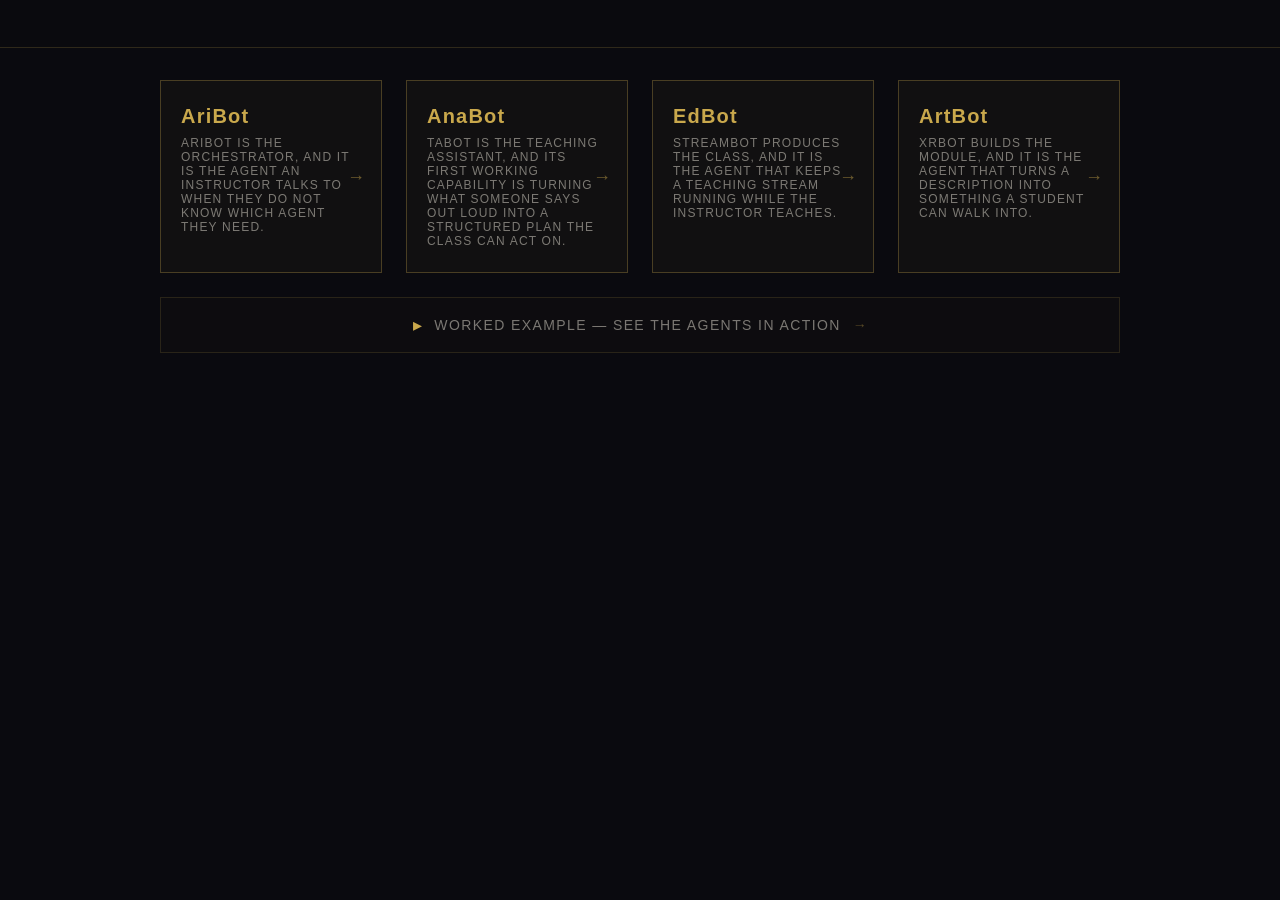
==== commit 52899acb: "feat(raptor): deck-pages -- publish deck to deck-live" ====
--- a/index.html
+++ b/index.html
@@ -1,10 +1,10 @@
 <!doctype html>
-<!-- raptor-deck-build:2026-08-12 -->
+<!-- raptor-deck-build:2026-08-14 -->
 <html lang="en">
   <head>
     <meta charset="UTF-8" />
     <meta name="viewport" content="width=device-width, initial-scale=1.0" />
-    <title>[P001]</title>
+    <title>Raptor Academy</title>
     <link rel="stylesheet" href="modules/tokens.css" />
     <link rel="stylesheet" href="modules/iso.css" />
     <style>
@@ -363,9 +363,15 @@
       .brain-body {
         flex: 1;
         display: flex;
-        align-items: center;
+        align-items: flex-start;
         justify-content: center;
         padding: 32px;
+        gap: 40px;
+      }
+      #brainDetail {
+        display: none;
+        max-width: 360px;
+        padding-top: 40px;
       }
       /* quadrant container — size set by JS */
       #brainQuadrantArea {
@@ -521,6 +527,7 @@
           <div id="brainBotPortrait"></div>
           <div id="brainQuadrants"></div>
         </div>
+        <div id="brainDetail"></div>
       </div>
     </div>
 
@@ -1006,10 +1013,19 @@
       function _clickBrainQuad(nodeId) {
         var node = _nodeById[nodeId];
         if (!node) return;
-        var lbl = node.label || nodeId;
-        var sentence = (node.disclosure && node.disclosure.sentence) || "";
-        // Simple inline disclosure — disclose.js could render a panel here
-        alert("Brain substrate: " + lbl + "\n\n" + sentence);
+        var detail = document.getElementById("brainDetail");
+        if (!detail) return;
+        detail.style.display = "";
+        detail.innerHTML =
+          '<div class="desk-title">' +
+          (node.label || nodeId) +
+          "</div>" +
+          '<div class="desk-sentence" style="margin-top:12px">' +
+          _copy(node, "sentence") +
+          "</div>" +
+          '<div class="desk-paragraph" style="margin-top:12px">' +
+          _copy(node, "paragraph") +
+          "</div>";
       }
 
       /* ── Depth navigation ─────────────────────────────────────────── */
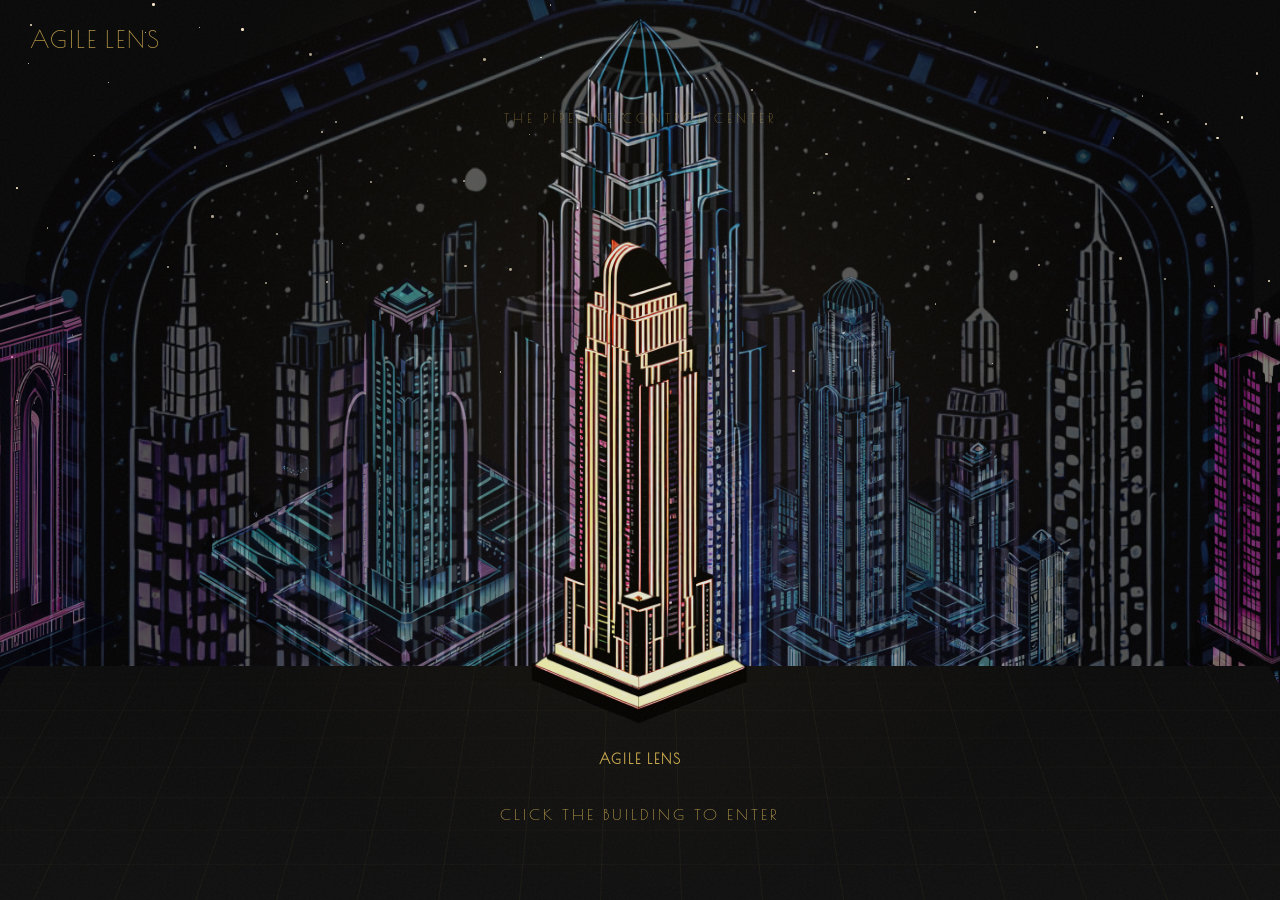
==== commit c3f0d39c: "restore original Prospectium Theater full page" ====
--- a/index.html
+++ b/index.html
@@ -1,1163 +1,4850 @@
-<!doctype html>
-<!-- raptor-deck-build:2026-08-14 -->
+<!DOCTYPE html>
 <html lang="en">
-  <head>
-    <meta charset="UTF-8" />
-    <meta name="viewport" content="width=device-width, initial-scale=1.0" />
-    <title>Raptor Academy</title>
-    <link rel="stylesheet" href="modules/tokens.css" />
-    <link rel="stylesheet" href="modules/iso.css" />
+<head>
+    <meta charset="UTF-8">
+    <meta name="viewport" content="width=device-width, initial-scale=1.0">
+    <title>AGILE LENS v8</title>
+    <link href="https://fonts.googleapis.com/css2?family=Poiret+One&family=Josefin+Sans:wght@400;600;700&family=Space+Mono:wght@400;700&display=swap" rel="stylesheet">
     <style>
-      /* ── Layout ──────────────────────────────────────────────── */
-      *,
-      *::before,
-      *::after {
-        box-sizing: border-box;
-        margin: 0;
-        padding: 0;
-      }
-
-      body {
-        background: var(--color-bg, #0a0a0f);
-        color: var(--color-text, #e8e4d8);
-        font-family: var(--font-body, "Josefin Sans", sans-serif);
-        min-height: 100vh;
-        overflow-x: hidden;
-      }
-
-      .depth-layer {
-        position: fixed;
-        inset: 0;
-        display: none;
-        flex-direction: column;
-        overflow-y: auto;
-      }
-      .depth-layer.active {
-        display: flex;
-      }
-
-      /* ── Header / breadcrumb ─────────────────────────────────── */
-      #deck-header {
-        position: fixed;
-        top: 0;
-        left: 0;
-        right: 0;
-        height: 48px;
-        background: rgba(10, 10, 15, 0.9);
-        border-bottom: 1px solid rgba(201, 168, 76, 0.2);
-        display: flex;
-        align-items: center;
-        padding: 0 24px;
-        gap: 12px;
-        z-index: 100;
-      }
-      #back-btn {
-        background: none;
-        border: 1px solid rgba(201, 168, 76, 0.4);
-        color: #c9a84c;
-        padding: 4px 12px;
-        cursor: pointer;
-        font-size: 14px;
-        display: none;
-      }
-      #back-btn:hover {
-        background: rgba(201, 168, 76, 0.1);
-      }
-      #breadcrumb {
-        font-size: 13px;
-        color: rgba(232, 228, 216, 0.6);
-        letter-spacing: 0.08em;
-      }
-
-      /* ── Main content (below header) ─────────────────────────── */
-      .depth-content {
-        margin-top: 48px;
-        padding: 32px 24px;
-        flex: 1;
-      }
-
-      /* ── Floor: agent grid ───────────────────────────────────── */
-      .agent-grid {
-        display: grid;
-        grid-template-columns: repeat(auto-fit, minmax(200px, 1fr));
-        gap: 24px;
-        max-width: 960px;
-        margin: 0 auto;
-      }
-
-      .agent-card {
-        border: 1px solid rgba(201, 168, 76, 0.3);
-        background: rgba(201, 168, 76, 0.04);
-        padding: 24px 20px;
-        cursor: pointer;
-        transition:
-          border-color 0.2s,
-          background 0.2s;
-        position: relative;
-      }
-      .agent-card:hover {
-        border-color: rgba(201, 168, 76, 0.7);
-        background: rgba(201, 168, 76, 0.08);
-      }
-      .agent-card__label {
-        font-size: 20px;
-        font-weight: 600;
-        color: #c9a84c;
-        letter-spacing: 0.06em;
-        margin-bottom: 8px;
-      }
-      .agent-card__role {
-        font-size: 12px;
-        color: rgba(232, 228, 216, 0.5);
-        letter-spacing: 0.1em;
-        text-transform: uppercase;
-      }
-      .agent-card__arrow {
-        position: absolute;
-        right: 16px;
-        top: 50%;
-        transform: translateY(-50%);
-        color: rgba(201, 168, 76, 0.5);
-        font-size: 18px;
-        transition:
-          color 0.2s,
-          right 0.2s;
-      }
-      .agent-card:hover .agent-card__arrow {
-        color: #c9a84c;
-        right: 12px;
-      }
-
-      /* Timeline entry card */
-      .timeline-entry {
-        grid-column: 1 / -1;
-        border: 1px solid rgba(201, 168, 76, 0.15);
-        background: rgba(201, 168, 76, 0.02);
-        padding: 16px 20px;
-        cursor: pointer;
-        text-align: center;
-        transition: border-color 0.2s;
-        display: flex;
-        align-items: center;
-        justify-content: center;
-        gap: 12px;
-      }
-      .timeline-entry:hover {
-        border-color: rgba(201, 168, 76, 0.4);
-      }
-      .timeline-entry__label {
-        font-size: 14px;
-        color: rgba(232, 228, 216, 0.5);
-        letter-spacing: 0.1em;
-        text-transform: uppercase;
-      }
-
-      /* ── Office: agent view ──────────────────────────────────── */
-      .office-header {
-        display: flex;
-        gap: 32px;
-        margin-bottom: 32px;
-        align-items: flex-start;
-      }
-      .office-portrait {
-        width: 120px;
-        height: 120px;
-        object-fit: contain;
-        flex-shrink: 0;
-        background: rgba(201, 168, 76, 0.05);
-      }
-      .office-portrait-placeholder {
-        width: 120px;
-        height: 120px;
-        background: rgba(201, 168, 76, 0.08);
-        border: 1px solid rgba(201, 168, 76, 0.2);
-        display: flex;
-        align-items: center;
-        justify-content: center;
-        color: rgba(201, 168, 76, 0.3);
-        font-size: 11px;
-        letter-spacing: 0.1em;
-        text-transform: uppercase;
-      }
-      .office-meta {
-        flex: 1;
-      }
-      .office-name {
-        font-size: 28px;
-        font-weight: 700;
-        color: #c9a84c;
-        letter-spacing: 0.06em;
-        margin-bottom: 8px;
-      }
-      .office-sentence {
-        font-size: 15px;
-        color: rgba(232, 228, 216, 0.7);
-        line-height: 1.6;
-        margin-bottom: 16px;
-      }
-
-      .office-actions {
-        display: flex;
-        gap: 12px;
-        margin-bottom: 24px;
-      }
-      .btn-ghost {
-        background: none;
-        border: 1px solid rgba(201, 168, 76, 0.4);
-        color: #c9a84c;
-        padding: 8px 20px;
-        cursor: pointer;
-        font-size: 13px;
-        letter-spacing: 0.08em;
-        transition: background 0.2s;
-      }
-      .btn-ghost:hover {
-        background: rgba(201, 168, 76, 0.1);
-      }
-
-      /* ── Desk list ───────────────────────────────────────────── */
-      .desk-list {
-        display: flex;
-        flex-direction: column;
-        gap: 8px;
-      }
-      .desk-item {
-        border: 1px solid rgba(201, 168, 76, 0.15);
-        padding: 14px 20px;
-        cursor: pointer;
-        display: flex;
-        align-items: center;
-        justify-content: space-between;
-        transition:
-          border-color 0.2s,
-          background 0.2s;
-      }
-      .desk-item:hover {
-        border-color: rgba(201, 168, 76, 0.5);
-        background: rgba(201, 168, 76, 0.04);
-      }
-      .desk-item__label {
-        font-size: 15px;
-        color: rgba(232, 228, 216, 0.85);
-      }
-      .desk-item__arrow {
-        color: rgba(201, 168, 76, 0.4);
-        font-size: 14px;
-      }
-
-      /* ── Desk: capability view ───────────────────────────────── */
-      .desk-view {
-        max-width: 720px;
-      }
-      .desk-title {
-        font-size: 22px;
-        color: #c9a84c;
-        font-weight: 600;
-        margin-bottom: 16px;
-      }
-      .desk-sentence {
-        font-size: 16px;
-        color: rgba(232, 228, 216, 0.8);
-        line-height: 1.7;
-        margin-bottom: 20px;
-      }
-      .desk-paragraph {
-        font-size: 14px;
-        color: rgba(232, 228, 216, 0.6);
-        line-height: 1.8;
-      }
-
-      /* ── Timeline view ───────────────────────────────────────── */
-      .timeline-view {
-        max-width: 720px;
-        margin: 0 auto;
-      }
-      .timeline-heading {
-        font-size: 18px;
-        color: #c9a84c;
-        letter-spacing: 0.08em;
-        text-transform: uppercase;
-        margin-bottom: 24px;
-        padding-bottom: 8px;
-        border-bottom: 1px solid rgba(201, 168, 76, 0.2);
-      }
-      .timeline-steps {
-        display: flex;
-        flex-direction: column;
-        gap: 0;
-      }
-      .timeline-step {
-        display: flex;
-        gap: 20px;
-        padding: 20px 0;
-        border-left: 1px solid rgba(201, 168, 76, 0.2);
-        padding-left: 24px;
-        position: relative;
-      }
-      .timeline-step::before {
-        content: "";
-        position: absolute;
-        left: -5px;
-        top: 24px;
-        width: 9px;
-        height: 9px;
-        background: rgba(201, 168, 76, 0.6);
-        border-radius: 50%;
-      }
-      .timeline-step__num {
-        font-size: 11px;
-        color: rgba(201, 168, 76, 0.4);
-        letter-spacing: 0.1em;
-        min-width: 28px;
-        padding-top: 2px;
-      }
-      .timeline-step__body {
-        flex: 1;
-      }
-      .timeline-step__label {
-        font-size: 15px;
-        color: rgba(232, 228, 216, 0.85);
-        margin-bottom: 6px;
-      }
-      .timeline-step__sentence {
-        font-size: 13px;
-        color: rgba(232, 228, 216, 0.5);
-        line-height: 1.6;
-      }
-
-      /* ── Brain overlay ───────────────────────────────────────── */
-      #brainOverlay {
-        display: none;
-        position: fixed;
-        inset: 0;
-        background: rgba(10, 10, 15, 0.96);
-        z-index: 200;
-        overflow-y: auto;
-      }
-      #brainOverlay.active {
-        display: flex;
-        flex-direction: column;
-      }
-      .brain-header {
-        height: 48px;
-        display: flex;
-        align-items: center;
-        padding: 0 24px;
-        border-bottom: 1px solid rgba(201, 168, 76, 0.2);
-        gap: 12px;
-      }
-      .brain-close {
-        background: none;
-        border: 1px solid rgba(201, 168, 76, 0.3);
-        color: #c9a84c;
-        padding: 4px 12px;
-        cursor: pointer;
-        font-size: 13px;
-      }
-      .brain-title {
-        font-size: 14px;
-        color: rgba(232, 228, 216, 0.6);
-        letter-spacing: 0.08em;
-        text-transform: uppercase;
-      }
-      .brain-body {
-        flex: 1;
-        display: flex;
-        align-items: flex-start;
-        justify-content: center;
-        padding: 32px;
-        gap: 40px;
-      }
-      #brainDetail {
-        display: none;
-        max-width: 360px;
-        padding-top: 40px;
-      }
-      /* quadrant container — size set by JS */
-      #brainQuadrantArea {
-        position: relative;
-      }
-      #brainBotPortrait {
-        text-align: center;
-      }
-      #brainQuadrants {
-        position: relative;
-      }
-      .brain-q {
-        position: absolute;
-        cursor: pointer;
-        border: 1px solid rgba(201, 168, 76, 0.3);
-        background: rgba(10, 10, 15, 0.85);
-        display: flex;
-        flex-direction: column;
-        align-items: center;
-        justify-content: center;
-        padding: 8px;
-        transition: border-color 0.2s;
-      }
-      .brain-q:hover {
-        border-color: rgba(201, 168, 76, 0.7);
-      }
-      .brain-q__label {
-        font-size: 11px;
-        color: rgba(232, 228, 216, 0.7);
-        letter-spacing: 0.1em;
-        text-transform: uppercase;
-        text-align: center;
-      }
-
-      /* ── Disclosure inline (desk + office) ───────────────────── */
-      .disclose-wrap {
-        margin-top: 16px;
-      }
-
-      /* ── Placeholder text style ──────────────────────────────── */
-      .placeholder-text {
-        color: rgba(201, 168, 76, 0.35);
-        font-style: italic;
-        font-size: 0.9em;
-      }
-
-      /* ── Asset placeholder — unbound slot (no key in nodes.json) */
-      .asset-placeholder {
-        background: var(--placeholder-bg, #1a1a1a);
-        border: 1px solid var(--placeholder-border, rgba(201, 168, 76, 0.2));
-        color: var(--placeholder-text, rgba(201, 168, 76, 0.3));
-        display: flex;
-        align-items: center;
-        justify-content: center;
-        font-family: var(--font-mono, monospace);
-        font-size: 10px;
-        letter-spacing: 0.08em;
-        text-align: center;
-        padding: 4px;
-        box-sizing: border-box;
-      }
-
-      /* ── Asset load-failed — key bound but HTTP fetch errored */
-      /* Distinct from .asset-placeholder so a masked failure is visible */
-      .asset-load-failed {
-        background: var(--placeholder-failed-bg, rgba(197, 69, 69, 0.08));
-        border: 1px solid
-          var(--placeholder-failed-border, rgba(197, 69, 69, 0.4));
-        color: var(--placeholder-failed-text, rgba(197, 69, 69, 0.6));
-        display: flex;
-        align-items: center;
-        justify-content: center;
-        font-family: var(--font-mono, monospace);
-        font-size: 10px;
-        letter-spacing: 0.08em;
-        text-align: center;
-        padding: 4px;
-        box-sizing: border-box;
-      }
-
-      /* Node illustration slots (desk, brain, timeline) */
-      .node-illustration {
-        width: 80px;
-        height: 80px;
-        flex-shrink: 0;
-        margin-bottom: 8px;
-      }
-      .node-illustration img {
-        width: 100%;
-        height: 100%;
-        object-fit: contain;
-      }
+        :root {
+            --gold: #c9a84c;
+            --black: #0a0a0a;
+            --cream: #f5e6c8;
+            --red: #e63946;
+            --blue: #457b9d;
+            --yellow: #f1b844;
+            --green: #2a9d8f;
+            --dark-gray: #1a1a1a;
+            --medium-gray: #2d2d2d;
+            --transition: 600ms cubic-bezier(0.4, 0, 0.2, 1);
+        }
+        * { margin: 0; padding: 0; box-sizing: border-box; }
+        body {
+            font-family: 'Josefin Sans', sans-serif;
+            background: #050505;
+            color: var(--cream);
+            overflow: hidden;
+            line-height: 1.6;
+            display: flex;
+            align-items: center;
+            justify-content: center;
+            height: 100vh;
+        }
+        body::after {
+            content: '';
+            position: fixed; inset: 0;
+            pointer-events: none; z-index: 9999; opacity: 0.03;
+            background-image: url("data:image/svg+xml,%3Csvg viewBox='0 0 400 400' xmlns='http://www.w3.org/2000/svg'%3E%3Cfilter id='n'%3E%3CfeTurbulence type='fractalNoise' baseFrequency='0.9' numOctaves='4' stitchTiles='stitch'/%3E%3C/filter%3E%3Crect width='400' height='400' filter='url(%23n)'/%3E%3C/svg%3E");
+        }
+
+        /* ========== PROSCENIUM THEATER — FULLSCREEN STAGE ========== */
+        #theater { width: 100vw; height: 100vh; position: relative; }
+        #stage { position: absolute; inset: 0; overflow: hidden; perspective: 1200px; }
+        /* Wings hidden — available for future contextual reveals */
+        .wing { display: none; }
+
+        /* View transitions handled by GSAP — no CSS transition to avoid double-interpolation */
+        .view {
+            position: absolute; inset: 0;
+            display: flex; align-items: center; justify-content: center;
+            opacity: 0; pointer-events: none;
+        }
+        .view.active { opacity: 1; pointer-events: auto; }
+
+        /* ========== NARRATIVE OVERLAY ========== */
+        #narrativeOverlay {
+            position: fixed;
+            bottom: 60px; left: 50%;
+            transform: translateX(-50%);
+            background: rgba(10,10,10,0.9);
+            border: 1px solid var(--gold);
+            padding: 12px 24px;
+            font-family: 'Space Mono', monospace;
+            font-size: 12px; color: var(--gold);
+            max-width: 700px; text-align: center;
+            letter-spacing: 0.5px;
+            opacity: 0; transition: opacity 0.5s;
+            z-index: 900; pointer-events: none;
+        }
+        #narrativeOverlay.visible { opacity: 1; }
+
+        /* ========== PIPELINE GLOW ========== */
+        .room.pipeline-active {
+            box-shadow: 0 0 30px 8px var(--glow-color, var(--gold));
+            border-color: var(--glow-color, var(--gold));
+            transform: translateZ(12px);
+            z-index: 20;
+            transition: box-shadow 0.3s ease, border-color 0.3s ease, transform 0.3s ease;
+        }
+        .room.pipeline-active .room-panel img {
+            opacity: 1;
+            filter: drop-shadow(0 6px 18px rgba(201,168,76,0.4)) brightness(1.15);
+            transition: filter 0.3s ease, opacity 0.3s ease;
+        }
+        .room.pipeline-pulse {
+            animation: cubiclePulse 1s ease-in-out 2;
+        }
+        @keyframes cubiclePulse {
+            0%, 100% { box-shadow: 0 0 15px 4px var(--glow-color, var(--gold)); transform: translateZ(8px); }
+            50% { box-shadow: 0 0 40px 12px var(--glow-color, var(--gold)); transform: translateZ(14px); }
+        }
+        /* Single pipeline ticker bar — anchored bottom of viewport */
+        .pipeline-ticker {
+            position: fixed;
+            bottom: 36px;
+            left: 50%;
+            transform: translateX(-50%);
+            background: rgba(5,5,5,0.92);
+            backdrop-filter: blur(8px);
+            border: 1px solid var(--gold);
+            padding: 10px 28px;
+            font-family: 'Josefin Sans', sans-serif;
+            font-size: 13px;
+            color: var(--cream);
+            letter-spacing: 0.5px;
+            z-index: 950;
+            pointer-events: none;
+            text-align: center;
+            max-width: 80%;
+            white-space: nowrap;
+            overflow: hidden;
+            opacity: 0;
+            transition: opacity 0.4s ease;
+        }
+        .pipeline-ticker.active { opacity: 1; }
+        .pipeline-ticker .ticker-step {
+            color: var(--gold);
+            font-family: 'Space Mono', monospace;
+            font-size: 10px;
+            letter-spacing: 1px;
+            margin-right: 10px;
+        }
+        .pipeline-run-btn {
+            position: absolute;
+            top: 18px;
+            left: 50%;
+            transform: translateX(-50%);
+            background: rgba(10,10,10,0.9);
+            border: 2px solid var(--gold);
+            color: var(--gold);
+            padding: 12px 40px;
+            font-family: 'Poiret One', cursive;
+            font-size: 20px;
+            letter-spacing: 3px;
+            cursor: pointer;
+            z-index: 100;
+            transition: all 0.2s;
+            text-transform: uppercase;
+            box-shadow: 0 0 20px rgba(201,168,76,0.25);
+            animation: btnPulse 2.5s ease-in-out infinite;
+        }
+        @keyframes btnPulse {
+            0%, 100% { box-shadow: 0 0 20px rgba(201,168,76,0.25); }
+            50% { box-shadow: 0 0 35px rgba(201,168,76,0.5); }
+        }
+        .pipeline-run-btn:hover {
+            background: var(--gold);
+            color: var(--black);
+            box-shadow: 0 0 30px rgba(201,168,76,0.7);
+            animation: none;
+        }
+        .pipeline-run-btn:disabled {
+            opacity: 0.5;
+            cursor: not-allowed;
+            background: rgba(10,10,10,0.85);
+            color: var(--gold);
+            animation: none;
+        }
+
+        /* ========== COMIC PANEL POPUPS (pipeline) ========== */
+        .comic-panel {
+            position: fixed;
+            top: 60px;
+            width: 220px;
+            z-index: 500;
+            opacity: 0;
+            transform: scale(0.7) translateY(20px);
+            transition: opacity 0.35s ease, transform 0.35s ease;
+            pointer-events: none;
+        }
+        .comic-panel.visible {
+            opacity: 1;
+            transform: scale(1) translateY(0);
+        }
+        .comic-panel.fade-out {
+            opacity: 0;
+            transform: scale(0.85) translateY(-10px);
+            transition: opacity 0.4s ease, transform 0.4s ease;
+        }
+        .comic-panel.panel-left { left: 40px; }
+        .comic-panel.panel-right { right: 40px; }
+        .comic-panel-frame {
+            border: 3px solid currentColor;
+            background: #0a0a0a;
+            padding: 4px;
+            position: relative;
+            overflow: hidden;
+        }
+        .comic-panel-frame img {
+            display: block;
+            width: 100%;
+            height: 180px;
+            object-fit: contain;
+            background: #111;
+        }
+        .comic-panel-caption {
+            border: 2px solid currentColor;
+            border-top: none;
+            background: rgba(10,10,10,0.95);
+            padding: 8px 10px;
+            font-family: 'Fira Code', monospace;
+            font-size: 10px;
+            letter-spacing: 0.5px;
+            line-height: 1.4;
+            color: currentColor;
+            text-transform: uppercase;
+        }
+        .comic-panel-name {
+            font-family: 'Poiret One', cursive;
+            font-size: 14px;
+            letter-spacing: 2px;
+            margin-bottom: 4px;
+            font-weight: bold;
+        }
+
+        /* ========== ANIMATED WEBP ENGINE ========== */
+        /* Browsers loop animated WebP natively — no frame cycling needed.
+           We just swap img.src for state changes (idle/working/reaction). */
+        .sprite-anim {
+            image-rendering: auto; /* WebP looks better with auto */
+            transition: opacity 0.15s ease;
+        }
+
+        /* Brain split-screen entrance handled by GSAP — no CSS transition */
+
+        /* Click reaction flash */
+        .sprite-anim.reacting {
+            filter: brightness(1.3) drop-shadow(0 0 8px var(--glow-color, var(--gold)));
+            transition: filter 0.15s;
+        }
+
+        /* §9 — Development tier indicators */
+        .tier-t0 { filter: grayscale(1) opacity(0.4); }
+        .tier-t0 .sprite-anim { animation: none !important; }
+        .tier-t1 { filter: none; position: relative; }
+        .tier-t1::after {
+            content: ''; position: absolute; inset: 0;
+            background: repeating-linear-gradient(0deg, transparent, transparent 2px, rgba(255,255,255,0.1) 2px, rgba(255,255,255,0.1) 3px);
+            animation: glitch 0.3s infinite;
+            pointer-events: none;
+        }
+        @keyframes glitch {
+            0% { transform: translateX(0); }
+            25% { transform: translateX(-2px); }
+            50% { transform: translateX(1px); }
+            75% { transform: translateX(-1px); }
+            100% { transform: translateX(0); }
+        }
+        .tier-t2 { box-shadow: 0 0 12px 2px var(--yellow); animation: tierPulse 2s infinite; }
+        @keyframes tierPulse {
+            0%, 100% { box-shadow: 0 0 12px 2px var(--yellow); }
+            50% { box-shadow: 0 0 20px 4px var(--yellow); }
+        }
+        .tier-t3 { box-shadow: 0 0 8px 2px var(--green); }
+
+        /* ========== EXTERIOR ========== */
+        #exterior {
+            background: radial-gradient(ellipse at 50% 120%, #1a1520 0%, #0a0a0a 60%);
+            overflow: hidden;
+        }
+        .city-scene { position: relative; width: 100%; height: 100%; }
+        .stars { position: absolute; inset: 0; }
+        .star {
+            position: absolute; width: 2px; height: 2px;
+            background: var(--cream); border-radius: 50%;
+            animation: twinkle 3s ease-in-out infinite alternate;
+        }
+        @keyframes twinkle { 0% { opacity: 0.2; } 100% { opacity: 0.8; } }
+        .ground {
+            position: absolute; bottom: 0; left: -10%; width: 120%; height: 35%;
+            background: linear-gradient(to bottom, #0d0d0d, #111);
+            transform: perspective(600px) rotateX(25deg);
+            transform-origin: bottom center;
+        }
+        .ground::before {
+            content: ''; position: absolute; inset: 0;
+            background:
+                repeating-linear-gradient(90deg, transparent, transparent 80px, rgba(201,168,76,0.06) 80px, rgba(201,168,76,0.06) 81px),
+                repeating-linear-gradient(0deg, transparent, transparent 40px, rgba(201,168,76,0.04) 40px, rgba(201,168,76,0.04) 41px);
+        }
+        /* Hero building — center skyline image as clickable entry */
+        .hero-building {
+            position: absolute;
+            bottom: 18%;
+            left: 50%;
+            transform: translateX(-50%);
+            cursor: pointer;
+            z-index: 50;
+            animation: heroGlow 3s ease-in-out infinite;
+        }
+        .hero-building img {
+            max-height: 55vh;
+            height: auto;
+            object-fit: contain;
+            filter: brightness(0.9);
+        }
+        @keyframes heroGlow {
+            0%, 100% { filter: drop-shadow(0 0 15px rgba(201,168,76,0.4)); }
+            50% { filter: drop-shadow(0 0 35px rgba(201,168,76,0.8)); }
+        }
+        .hero-building:hover {
+            animation: none;
+            filter: drop-shadow(0 0 50px rgba(201,168,76,1)) brightness(1.15);
+        }
+        .click-prompt {
+            position: absolute; bottom: 8%; left: 50%;
+            transform: translateX(-50%);
+            font-family: 'Poiret One', cursive;
+            font-size: 16px; color: var(--gold);
+            letter-spacing: 3px; animation: pulse 2s ease-in-out infinite;
+        }
+        @keyframes pulse { 0%, 100% { opacity: 0.4; } 50% { opacity: 0.9; } }
+        .exterior-subtitle {
+            position: absolute; top: 12%; left: 50%;
+            transform: translateX(-50%);
+            font-family: 'Poiret One', cursive;
+            font-size: 13px; color: var(--gold);
+            letter-spacing: 4px; opacity: 0.6;
+        }
+
+        /* ========== INTERIOR (ISOMETRIC) ========== */
+        #interior {
+            background: var(--black);
+            perspective: 1200px;
+            flex-direction: column;
+            overflow: hidden;
+        }
+
+        /* Skyline parallax depth layers behind the floor */
+        .skyline-wrap {
+            position: absolute; inset: 0;
+            pointer-events: none;
+            z-index: 0;
+            overflow: hidden;
+        }
+        .skyline-depth {
+            position: absolute;
+            left: 0; right: 0;
+            display: flex;
+            justify-content: center;
+            align-items: flex-end;
+            gap: 0;
+        }
+        .skyline-depth img {
+            width: auto;
+            object-fit: contain;
+            flex-shrink: 0;
+        }
+        /* Size order: back (fullscreen cover) > front (full height) > mid (smallest) */
+        .skyline-depth.depth-back { opacity: 0.25; top: 0; bottom: 0; }
+        .skyline-depth.depth-back img { width: 100%; height: 100%; object-fit: cover; }
+        .skyline-depth.depth-mid { opacity: 0.35; bottom: 44%; }
+        .skyline-depth.depth-mid img { height: 50vh; }
+        .skyline-depth.depth-front { opacity: 0.45; top: 0; bottom: 0; }
+        .skyline-depth.depth-front img { height: 100%; }
+
+        .interior-title {
+            font-family: 'Poiret One', cursive;
+            font-size: 18px; color: var(--gold);
+            letter-spacing: 4px; margin-bottom: 6px;
+            text-align: center; z-index: 10;
+        }
+        .interior-subtitle {
+            font-size: 10px; color: rgba(201,168,76,0.5);
+            letter-spacing: 2px; margin-bottom: 15px;
+            text-align: center; z-index: 10;
+        }
+        .iso-floor {
+            position: relative;
+            width: 750px; height: 750px;
+            transform: rotateX(60deg) rotateZ(45deg);
+            transform-style: preserve-3d;
+            flex-shrink: 0;
+            z-index: 5;
+        }
+        .floor-surface {
+            position: absolute; inset: 0;
+            background:
+                repeating-linear-gradient(90deg, rgba(201,168,76,0.05) 0px, rgba(201,168,76,0.05) 1px, transparent 1px, transparent 75px),
+                repeating-linear-gradient(0deg, rgba(201,168,76,0.05) 0px, rgba(201,168,76,0.05) 1px, transparent 1px, transparent 75px),
+                var(--dark-gray);
+            border: 3px solid var(--gold);
+            box-shadow: 0 40px 80px rgba(0,0,0,0.8);
+        }
+        .room {
+            position: absolute;
+            border: 2px solid var(--gold);
+            background: var(--medium-gray);
+            display: flex; flex-direction: column;
+            align-items: center; justify-content: center;
+            cursor: pointer;
+            transform-style: preserve-3d;
+            transition: transform 0.3s ease, box-shadow 0.3s ease;
+            overflow: hidden;
+        }
+        .room:hover {
+            transform: translateZ(8px);
+            box-shadow: 0 0 20px rgba(201,168,76,0.4);
+        }
+
+        /* Room background images from ComfyUI */
+        .room .room-bg {
+            position: absolute; inset: 0;
+            background-size: cover;
+            background-position: center;
+            opacity: 0.85;
+            z-index: 0;
+        }
+        .room .room-content {
+            position: relative; z-index: 15;
+            display: flex; flex-direction: column;
+            align-items: center; justify-content: center;
+            width: 100%; height: 100%;
+            transform: translateZ(20px); /* lift labels above 3D sprite panels */
+        }
+
+        .office {
+            width: 200px; height: 200px;
+            overflow: visible;  /* allow panel to project above the floor */
+        }
+        .off-tl { top: 20px; left: 20px; border-color: var(--red); }
+        .off-tr { top: 20px; right: 20px; border-color: var(--gold); }
+        .off-bl { bottom: 20px; left: 20px; border-color: var(--blue); }
+        .off-br { bottom: 20px; right: 20px; border-color: var(--green); }
+
+        /* ========== PERPENDICULAR PANELS (standing upright inside floor squares) ========== */
+        /* Counter-rotate to stand upright against the isometric floor transform */
+        .room-panel {
+            position: absolute;
+            top: 50%; left: 50%;
+            width: 0; height: 0;
+            z-index: 10;
+            transform-style: preserve-3d;
+            pointer-events: none;
+        }
+        .room-panel img {
+            position: absolute;
+            bottom: 0;
+            transform-origin: 50% 100%;
+            transform: translate(-50%, 0) rotateZ(-45deg) rotateX(-60deg);
+            filter: drop-shadow(0 4px 12px rgba(0,0,0,0.5));
+            opacity: 0.9;
+            transition: opacity 0.3s;
+        }
+        /* Office panels: 168px wide (Kevin baseline +5%), centered in 200px square */
+        .office .room-panel img {
+            width: 168px; height: auto;
+        }
+        /* Cubicle panels: 110px wide, centered in 140px square */
+        .cubicle .room-panel img {
+            width: 110px; height: auto;
+        }
+        .room:hover .room-panel img {
+            opacity: 1;
+            filter: drop-shadow(0 6px 18px rgba(201,168,76,0.3));
+        }
+
+        /* Cubicles: flat on floor (selection targets), sprites stand upright via room-panel */
+        .cubicle {
+            width: 140px; height: 140px;
+            background: rgba(26,26,26,0.95);
+            transform: scale(0.82);
+            overflow: visible; /* allow room-panel sprites to project upright above the floor */
+        }
+        .cubicle:hover {
+            transform: scale(0.82) translateZ(8px);
+            box-shadow: 0 0 20px rgba(201,168,76,0.4);
+        }
+        /* AriBot = blue (Ari's Agent) — near Ari (bottom-left) */
+        .cub-1 { top: 430px; left: 180px; border-color: var(--blue); }
+        /* SBot = red (Security) — center midpoint */
+        .cub-2 { top: 305px; left: 305px; border-color: var(--red); }
+        /* EdBot = green (Editing) — near Kevin (top-right) */
+        .cub-3 { top: 180px; left: 430px; border-color: var(--green); }
+        .room-accent {
+            position: absolute; top: 0; left: 0;
+            width: 100%; height: 4px; z-index: 2;
+        }
+        .off-tl .room-accent { background: var(--red); }
+        .off-tr .room-accent { background: var(--gold); }
+        .off-bl .room-accent { background: var(--blue); }
+        .off-br .room-accent { background: var(--green); }
+        .room-name {
+            font-family: 'Poiret One', cursive;
+            font-size: 15px; font-weight: bold;
+            letter-spacing: 2px;
+            text-shadow: 0 1px 4px rgba(0,0,0,0.8), 0 0 12px rgba(0,0,0,1);
+            background: rgba(5,5,5,0.7);
+            padding: 1px 8px;
+            border-radius: 2px;
+        }
+        .room-role {
+            font-size: 9px; color: var(--gold);
+            letter-spacing: 1px; margin-top: 2px;
+            text-shadow: 0 1px 3px rgba(0,0,0,0.8);
+        }
+        .cub-tier {
+            display: inline-block;
+            background: var(--gold); color: var(--black);
+            font-size: 8px; font-weight: 700;
+            padding: 2px 6px; margin-top: 5px;
+            letter-spacing: 1px;
+        }
+        /* Data tubes — flat on floor between connected rooms */
+        .data-tube {
+            position: absolute;
+            z-index: 3;
+            opacity: 0.6;
+            width: 120px;
+            pointer-events: none;
+            transition: opacity 0.4s ease, filter 0.4s ease;
+        }
+        .data-tube.active {
+            opacity: 1;
+            filter: brightness(1.4) drop-shadow(0 0 8px rgba(201,168,76,0.6));
+        }
+
+        /* Human review overlay sprites — counter-rotated to stand upright on iso floor */
+        .review-overlay-sprite {
+            position: absolute;
+            z-index: 25;
+            transform: rotateZ(-45deg) rotateX(-60deg);
+            opacity: 0;
+            transition: opacity 0.6s ease;
+            pointer-events: none;
+            width: 100px;
+            height: auto;
+        }
+        .review-overlay-sprite.visible {
+            opacity: 1;
+        }
+
+        .gov-svg {
+            position: absolute; inset: 0;
+            pointer-events: none; z-index: 2;
+        }
+        .spawn-line {
+            stroke-dasharray: 6 4;
+            opacity: 0.25;
+            animation: marchDash 2s linear infinite;
+        }
+        @keyframes marchDash { to { stroke-dashoffset: -20; } }
+        @keyframes flywheelSpin { from { transform: rotate(0deg); } to { transform: rotate(360deg); } }
+
+        /* ========== OFFICE ZOOM VIEW ========== */
+        #officeZoom {
+            position: fixed; inset: 0;
+            /* Background set dynamically per-office via JS */
+            background-color: #0d0b08;
+            background-size: contain;
+            background-position: center center;
+            background-repeat: no-repeat;
+            z-index: 500;
+            display: none;
+            flex-direction: column;
+            align-items: center;
+            justify-content: flex-start;
+            padding-top: 30px;
+        }
+        #officeZoom::before {
+            content: '';
+            position: absolute; inset: 0;
+            background: radial-gradient(ellipse at 50% 50%, transparent 40%, rgba(0,0,0,0.6) 100%);
+            pointer-events: none; z-index: 0;
+        }
+        #officeZoom::after {
+            content: '';
+            position: absolute; inset: 0;
+            background: repeating-linear-gradient(0deg, transparent, transparent 3px, rgba(201,168,76,0.02) 3px, rgba(201,168,76,0.02) 4px);
+            pointer-events: none; z-index: 0;
+        }
+        #officeZoom.active { display: flex; }
+
+        .zoom-close {
+            position: absolute; top: 20px; left: 30px;
+            background: rgba(10,10,10,0.8);
+            border: 1px solid var(--gold);
+            color: var(--gold);
+            font-family: 'Poiret One', cursive;
+            font-size: 16px;
+            letter-spacing: 2px;
+            padding: 8px 20px;
+            cursor: pointer; z-index: 510;
+            transition: background 0.2s, color 0.2s;
+        }
+        .zoom-close:hover {
+            background: var(--gold);
+            color: var(--black);
+        }
+        .zoom-title {
+            font-family: 'Poiret One', cursive;
+            font-size: 22px; color: var(--gold);
+            letter-spacing: 3px; margin-bottom: 15px;
+            z-index: 1; position: relative;
+        }
+
+        /* Desk scene — fills office zoom viewport */
+        .desk-scene {
+            position: relative;
+            width: 100%;
+            height: calc(100vh - 80px);
+            z-index: 1;
+            margin-top: auto;
+            margin-bottom: 0;
+        }
+        .figure-col {
+            position: absolute; bottom: 20px;
+            display: flex; flex-direction: column;
+            align-items: center; z-index: 5;
+        }
+        .figure-col.figure-left { left: 80px; }
+        .figure-col.figure-right { right: 80px; }
+        .figure-col.figure-center-right { right: 30%; }
+        .figure-col.figure-center { left: 50%; transform: translateX(-50%); }
+        .desk-surface {
+            position: absolute; bottom: 20px;
+            left: 50%; transform: translateX(-50%);
+            z-index: 2;
+            display: flex; flex-direction: column;
+            align-items: center; justify-content: flex-end;
+        }
+        .desk-surface.desk-right {
+            left: auto; right: 25%;
+            transform: none;
+        }
+        .desk-surface img.desk-img {
+            width: 280px; height: auto;
+            object-fit: contain;
+            filter: drop-shadow(0 8px 20px rgba(0,0,0,0.6));
+        }
+        .desk-computer {
+            width: 70px; height: auto;
+            object-fit: contain;
+            filter: drop-shadow(0 2px 8px rgba(201,168,76,0.3));
+            z-index: 3;
+        }
+
+        /* Sprite figure container — tall to hold full body, parent clips it */
+        .sprite-figure {
+            position: relative;
+            width: 240px; height: 360px;
+            display: flex; align-items: flex-start; justify-content: center;
+            cursor: pointer;
+            transition: all 0.3s;
+            order: 2;    /* flex order: after buttons and label */
+        }
+        .sprite-figure:hover { filter: brightness(1.2); }
+        .sprite-figure img {
+            width: 240px; height: 340px;
+            position: relative; z-index: 1;
+            object-fit: contain;
+        }
+        /* Fallback when ComfyUI images haven't been generated yet */
+        .sprite-figure img[src=""],
+        .sprite-figure img:not([src]),
+        .sprite-figure img.placeholder {
+            background: linear-gradient(135deg, var(--dark-gray), var(--medium-gray));
+            border: 2px dashed rgba(201,168,76,0.3);
+            border-radius: 8px;
+            min-width: 200px; min-height: 280px;
+        }
+        .brain-q img[src=""],
+        .brain-q img:not([src]) {
+            background: linear-gradient(135deg, #1a1520, #2d2d2d);
+            border: 2px dashed rgba(201,168,76,0.3);
+            border-radius: 0;
+        }
+
+        /* Holographic agent glow */
+        .agent-figure {
+            --glow-color: var(--gold);
+        }
+        .agent-figure::before {
+            content: '';
+            position: absolute; inset: -10px;
+            background: radial-gradient(ellipse, var(--glow-color, var(--gold)) 0%, transparent 60%);
+            opacity: 0.15;
+            animation: holoFlicker 4s ease-in-out infinite;
+            border-radius: 50%;
+        }
+        .agent-figure .scan-lines {
+            position: absolute; inset: 0;
+            background: repeating-linear-gradient(0deg, transparent, transparent 3px, rgba(201,168,76,0.06) 3px, rgba(201,168,76,0.06) 4px);
+            pointer-events: none; z-index: 2; mix-blend-mode: screen;
+        }
+        .agent-figure img {
+            filter: drop-shadow(0 0 12px var(--glow-color, var(--gold))) drop-shadow(0 0 25px rgba(201,168,76,0.3));
+        }
+        @keyframes holoFlicker {
+            0%, 100% { opacity: 0.1; }
+            50% { opacity: 0.2; }
+        }
+
+        .col-label {
+            font-family: 'Poiret One', cursive;
+            font-size: 16px; font-weight: bold;
+            letter-spacing: 3px;
+            text-shadow: 0 2px 10px rgba(0,0,0,1), 0 0 20px rgba(0,0,0,0.8);
+            z-index: 100;
+            position: absolute;
+            bottom: 100%;
+            left: 50%;
+            transform: translateX(-50%);
+            opacity: 0.8;
+            transition: opacity 0.2s ease;
+            pointer-events: none;
+            white-space: nowrap;
+            padding: 3px 12px 4px;
+            background: rgba(5,5,5,0.85);
+            border-radius: 2px;
+            border-bottom: 1px solid rgba(201,168,76,0.25);
+        }
+        .figure-col:hover > .col-label { opacity: 1; }
+        .col-label.human { color: var(--cream); }
+        .col-label.agent { color: var(--gold); }
+
+        /* Agent side — hidden until activated */
+        .agent-col { opacity: 0; transition: opacity 0.8s ease; }
+        .agent-col.active { opacity: 1; }
+
+        /* Bot status bar — DORMANT → INITIALIZING → OPERATIONAL */
+        .bot-status-bar {
+            display: flex; align-items: center; gap: 6px;
+            margin-top: 6px; margin-bottom: 2px;
+            font-family: 'Space Mono', monospace;
+            font-size: 9px; letter-spacing: 1px;
+        }
+        .bot-status-bar .status-segments {
+            display: flex; gap: 2px;
+        }
+        .bot-status-bar .status-seg {
+            width: 18px; height: 6px;
+            background: rgba(201,168,76,0.15);
+            border: 1px solid rgba(201,168,76,0.2);
+            transition: background 0.6s ease, border-color 0.6s ease, box-shadow 0.6s ease;
+        }
+        .bot-status-bar .status-seg.filled {
+            background: var(--gold);
+            border-color: var(--gold);
+            box-shadow: 0 0 4px rgba(201,168,76,0.5);
+        }
+        .bot-status-bar .status-seg.filled.green {
+            background: var(--green);
+            border-color: var(--green);
+            box-shadow: 0 0 6px rgba(42,157,143,0.6);
+        }
+        .bot-status-bar .status-label {
+            color: rgba(201,168,76,0.5);
+            transition: color 0.4s ease;
+        }
+        .bot-status-bar .status-label.active {
+            color: var(--green);
+            text-shadow: 0 0 6px rgba(42,157,143,0.4);
+        }
+
+        .holo-pedestal {
+            width: 80px; height: 6px;
+            background: radial-gradient(ellipse, rgba(201,168,76,0.3) 0%, transparent 70%);
+            margin-top: 4px;
+        }
+
+        /* ========== HOVER TOOLTIP TEXT BOXES ========== */
+        [data-tooltip] {
+            position: relative;
+        }
+        [data-tooltip]:hover::after {
+            content: attr(data-tooltip);
+            position: absolute;
+            top: -32px;
+            left: 50%;
+            transform: translateX(-50%);
+            background: rgba(5,5,5,0.95);
+            border: 1px solid var(--gold);
+            color: var(--gold);
+            padding: 5px 14px;
+            font-family: 'Space Mono', monospace;
+            font-size: 10px;
+            letter-spacing: 1px;
+            white-space: nowrap;
+            pointer-events: none;
+            z-index: 100;
+            text-shadow: 0 0 8px rgba(201,168,76,0.4);
+        }
+        /* Move tooltips below sprite when inside figure-col to avoid overlapping the name label above */
+        .figure-col [data-tooltip]:hover::after {
+            top: auto;
+            bottom: -28px;
+        }
+
+        /* Computer glow on hover in Ari's office */
+        .computer-hoverable:hover {
+            filter: drop-shadow(0 8px 25px rgba(201,168,76,0.6)) brightness(1.3) !important;
+        }
+
+        /* Hologram materialization effect */
+        @keyframes holoMaterialize {
+            0%   { opacity: 0; filter: brightness(3) blur(10px); transform: scaleY(0.1); }
+            30%  { opacity: 0.5; filter: brightness(2) blur(5px); transform: scaleY(0.6); }
+            60%  { opacity: 0.8; filter: brightness(1.5) blur(2px); transform: scaleY(0.9); }
+            100% { opacity: 1; filter: brightness(1) blur(0); transform: scaleY(1); }
+        }
+        .holo-materialize {
+            animation: holoMaterialize 1.2s ease-out forwards;
+        }
+
+        /* ========== ARI 4-SLOT OFFICE LAYOUT ========== */
+        .ari-slot-human { left: 8% !important; }
+        .ari-slot-computer {
+            left: 32% !important;
+            transform: translateX(-50%) !important;
+        }
+        .ari-slot-aribot {
+            left: 54% !important;
+            right: auto !important;
+        }
+        .ari-slot-farright {
+            left: 76% !important;
+            right: auto !important;
+        }
+
+        /* ========== BRAIN SPLIT-SCREEN VIEW ========== */
+        .brain-overlay {
+            position: fixed; inset: 0;
+            z-index: 700;
+            display: none;
+            align-items: center;
+            justify-content: center;
+        }
+        .brain-overlay.active { display: flex; }
+        .brain-backdrop {
+            position: absolute; inset: 0;
+            background: rgba(5, 5, 5, 0.96);
+        }
+        .brain-content {
+            position: relative;
+            z-index: 1;
+            width: 95vw; max-width: 1200px;
+            max-height: 92vh;
+            display: flex; flex-direction: column;
+            align-items: center;
+            overflow-y: auto;
+            padding: 24px 0 16px;
+        }
+        .brain-header {
+            text-align: center; margin-bottom: 6px;
+        }
+        .brain-header-title {
+            font-family: 'Poiret One', cursive;
+            font-size: 22px; color: var(--gold);
+            letter-spacing: 3px;
+        }
+        .brain-header-subtitle {
+            font-size: 9px; color: rgba(201,168,76,0.5);
+            letter-spacing: 2px; margin-top: 4px;
+        }
+        .brain-close-btn {
+            position: absolute; top: 16px; left: 24px;
+            background: rgba(10,10,10,0.8);
+            border: 1px solid var(--gold);
+            color: var(--gold);
+            font-family: 'Poiret One', cursive;
+            font-size: 16px;
+            letter-spacing: 2px;
+            padding: 8px 20px;
+            cursor: pointer; z-index: 5;
+            transition: background 0.2s, color 0.2s;
+        }
+        .brain-close-btn:hover {
+            background: var(--gold);
+            color: var(--black);
+        }
+
+        /* Dossier tabs — Carmen San Diego folder tabs */
+        .bot-dossier-tabs {
+            display: flex; gap: 0; margin-bottom: 14px;
+        }
+        .dossier-tab {
+            background: rgba(10,10,10,0.6);
+            border: 1px solid rgba(201,168,76,0.15);
+            border-bottom: 3px solid transparent;
+            color: rgba(201,168,76,0.35);
+            font-family: 'Poiret One', cursive;
+            font-size: 12px; letter-spacing: 2px;
+            padding: 8px 18px 6px;
+            cursor: pointer;
+            display: flex; flex-direction: column;
+            align-items: center; gap: 2px;
+        }
+        .dossier-tab:first-child { border-radius: 4px 0 0 0; }
+        .dossier-tab:last-child { border-radius: 0 4px 0 0; }
+        .dossier-tab .tab-role {
+            font-family: 'Space Mono', monospace;
+            font-size: 7px; letter-spacing: 1px;
+            opacity: 0.6;
+        }
+        .dossier-tab.active {
+            background: rgba(201,168,76,0.08);
+            border-color: var(--gold);
+            color: var(--gold);
+        }
+        .dossier-tab:hover:not(.active) {
+            border-color: rgba(201,168,76,0.3);
+            color: rgba(201,168,76,0.6);
+        }
+
+        /* Split layout */
+        .brain-split {
+            display: grid;
+            grid-template-columns: 1fr 1fr;
+            gap: 24px;
+            width: 100%;
+            margin-bottom: 14px;
+        }
+
+        /* Left: Our brain */
+        .brain-ours {
+            display: flex; flex-direction: column;
+            align-items: center;
+        }
+        .bot-descriptor {
+            font-family: 'Josefin Sans', sans-serif;
+            font-size: 12px; color: var(--cream);
+            line-height: 1.6;
+            text-align: center;
+            max-width: 420px;
+            margin-top: 12px;
+            margin-bottom: 0;
+            opacity: 0.8;
+        }
+        /* Brain diamond quadrants */
+        .brain-quadrants {
+            position: relative;
+            width: 530px; height: 530px;
+            flex-shrink: 0;
+        }
+        .brain-q {
+            position: absolute;
+            width: 196px; height: 196px;
+            display: flex; flex-direction: column;
+            align-items: center; justify-content: center;
+            border: none;
+            background: rgba(10,10,10,0.7);
+            border-radius: 6px;
+            cursor: pointer;
+            gap: 4px;
+        }
+        .brain-q:hover {
+            background: rgba(201,168,76,0.06);
+        }
+        .brain-q img {
+            width: 98px; height: 98px;
+            object-fit: contain;
+            border-radius: 0;
+        }
+        .brain-q-label {
+            font-family: 'Poiret One', cursive;
+            font-size: 11px; letter-spacing: 1px;
+            text-align: center;
+        }
+        .brain-q-sublabel {
+            font-family: 'Space Mono', monospace;
+            font-size: 7px; opacity: 0.5;
+            text-align: center;
+            max-width: 120px;
+        }
+        /* Diamond positions: top, left, right, bottom */
+        .brain-q-claude    { top: 0; left: 50%; transform: translateX(-50%); }
+        .brain-q-goose     { top: 50%; left: 0; transform: translateY(-50%); }
+        .brain-q-ollama    { top: 50%; right: 0; transform: translateY(-50%); }
+        .brain-q-anythingllm { bottom: 0; left: 50%; transform: translateX(-50%); }
+        .brain-q-claude .brain-q-label { color: var(--blue); }
+        .brain-q-goose .brain-q-label { color: var(--green); }
+        .brain-q-ollama .brain-q-label { color: var(--yellow); }
+        .brain-q-anythingllm .brain-q-label { color: #b080d0; }
+        /* Brain quadrant tooltip */
+        .brain-q-tooltip {
+            position: absolute;
+            bottom: -20px; left: 50%;
+            transform: translateX(-50%);
+            background: none;
+            border: none;
+            color: var(--gold);
+            font-family: 'Space Mono', monospace;
+            font-size: 9px;
+            letter-spacing: 1px;
+            padding: 0;
+            white-space: nowrap;
+            pointer-events: none;
+            z-index: 10;
+            opacity: 0;
+            transition: opacity 0.2s;
+        }
+        .brain-q:hover .brain-q-tooltip {
+            opacity: 0.6;
+        }
+        /* SVG connections in diamond */
+        .brain-q-connections {
+            position: absolute; inset: 0;
+            pointer-events: none;
+        }
+        .brain-q-connections line {
+            stroke: var(--gold); stroke-width: 1;
+            stroke-dasharray: 4 4; opacity: 0.2;
+            animation: marchDash 2s linear infinite;
+        }
+
+        /* Right: ClawdBot panel */
+        .brain-theirs {
+            display: flex; flex-direction: column;
+            align-items: center;
+        }
+        .clawdbot-portrait {
+            width: 120px; height: 120px;
+            margin-bottom: 12px;
+            opacity: 0.85;
+        }
+        .clawdbot-portrait svg, .clawdbot-portrait img { width: 100%; height: 100%; object-fit: contain; }
+        .clawdbot-label {
+            font-family: 'Poiret One', cursive;
+            font-size: 16px; color: var(--red);
+            letter-spacing: 3px; margin-bottom: 8px;
+        }
+        .vuln-panel {
+            background: rgba(20,10,10,0.6);
+            border: 1px solid rgba(230,57,70,0.3);
+            border-radius: 4px;
+            padding: 16px;
+            width: 100%;
+            max-width: 460px;
+        }
+        .vuln-title {
+            font-family: 'Poiret One', cursive;
+            font-size: 14px; color: var(--red);
+            letter-spacing: 2px; margin-bottom: 8px;
+        }
+        .vuln-body {
+            font-family: 'Josefin Sans', sans-serif;
+            font-size: 11px; color: rgba(245,230,200,0.7);
+            line-height: 1.7;
+        }
+        .vuln-body strong { color: var(--red); }
+        .vuln-stat {
+            font-family: 'Space Mono', monospace;
+            font-size: 10px; color: var(--red);
+            opacity: 0.8; margin-top: 6px;
+        }
+
+        /* ========== SCHEMATIC OVERLAY (over brain) ========== */
+        #schematicOverlay {
+            position: fixed; inset: 0;
+            z-index: 750;
+            display: none;
+            align-items: center;
+            justify-content: center;
+        }
+        #schematicOverlay.active { display: flex; }
+        .schematic-backdrop {
+            position: absolute; inset: 0;
+            background: rgba(5,5,5,0.94);
+        }
+        .schematic-panel {
+            position: relative; z-index: 1;
+            width: 90vw; max-width: 900px;
+            max-height: 92vh;
+            overflow-y: auto;
+            padding: 20px;
+            background: rgba(10,10,10,0.95);
+            border: 1px solid rgba(201,168,76,0.3);
+            border-radius: 6px;
+        }
+        .schematic-close {
+            position: absolute; top: 12px; left: 16px;
+            background: rgba(10,10,10,0.8);
+            border: 1px solid var(--gold);
+            color: var(--gold);
+            font-family: 'Poiret One', cursive;
+            font-size: 14px;
+            letter-spacing: 2px;
+            padding: 6px 16px;
+            cursor: pointer; z-index: 2;
+            transition: background 0.2s, color 0.2s;
+        }
+        .schematic-close:hover {
+            background: var(--gold);
+            color: var(--black);
+        }
+        .schematic-header-img {
+            max-height: 180px;
+            object-fit: contain;
+            margin-bottom: 10px;
+            border-radius: 4px;
+        }
+        .schematic-two-col {
+            display: grid;
+            grid-template-columns: 3fr 2fr;
+            gap: 16px;
+            align-items: start;
+        }
+        .schematic-icon-col {
+            display: flex;
+            align-items: center;
+            justify-content: center;
+        }
+        .schematic-icon-col .schematic-header-img {
+            max-height: 180px;
+            width: 100%;
+        }
+        .schematic-title {
+            font-family: 'Poiret One', cursive;
+            font-size: 16px; letter-spacing: 3px;
+            margin-bottom: 8px;
+            text-align: center;
+        }
+
+        /* Claude schematic: cost split */
+        .claude-cost-split {
+            display: grid;
+            grid-template-columns: 1fr 1fr;
+            gap: 20px;
+        }
+        .claude-cost-col {
+            display: flex; flex-direction: column;
+            gap: 10px;
+        }
+        .claude-cost-col img {
+            width: 100%; max-height: 120px;
+            object-fit: contain;
+            border-radius: 4px;
+        }
+        .claude-cost-printout {
+            background: rgba(10,10,10,0.9);
+            border: 1px solid var(--gold);
+            border-radius: 4px;
+            padding: 10px;
+            font-family: 'Space Mono', monospace;
+            font-size: 10px; color: var(--gold);
+            line-height: 1.8;
+        }
+        .claude-burning-tokens {
+            background: rgba(20,8,8,0.9);
+            border: 1px solid rgba(230,57,70,0.4);
+            border-radius: 4px;
+            padding: 10px;
+            font-family: 'Space Mono', monospace;
+            font-size: 10px; color: var(--red);
+            line-height: 1.8;
+        }
+        .claude-burning-tokens .burn-quote {
+            font-family: 'Josefin Sans', sans-serif;
+            font-size: 11px; color: rgba(230,57,70,0.7);
+            font-style: italic;
+            margin-top: 8px;
+            line-height: 1.6;
+        }
+
+        /* Ollama schematic: model picker + GPU tiers */
+        .ollama-split {
+            display: grid;
+            grid-template-columns: 1fr 1fr;
+            gap: 20px;
+        }
+        .model-picker {
+            display: grid;
+            grid-template-columns: 1fr 1fr;
+            gap: 10px;
+        }
+        .model-option {
+            border: 1.5px solid rgba(201,168,76,0.2);
+            background: rgba(10,10,10,0.8);
+            border-radius: 4px;
+            padding: 7px;
+            cursor: pointer;
+            text-align: center;
+        }
+        .model-option:hover { border-color: rgba(201,168,76,0.5); }
+        .model-option.disabled-model {
+            opacity: 0.25;
+            filter: grayscale(1);
+            pointer-events: none;
+        }
+        .model-option.active-model {
+            border-color: var(--yellow);
+            background: rgba(241,184,68,0.08);
+            box-shadow: 0 0 12px rgba(241,184,68,0.2);
+        }
+        .model-option .model-name {
+            font-family: 'Poiret One', cursive;
+            font-size: 12px; color: var(--cream);
+            letter-spacing: 1px; margin-bottom: 4px;
+        }
+        .model-option .model-size {
+            font-family: 'Space Mono', monospace;
+            font-size: 9px; color: var(--yellow);
+            opacity: 0.7;
+        }
+        .gpu-tier-menu {
+            display: flex; flex-direction: column;
+            gap: 6px;
+        }
+        .gpu-tier-row {
+            display: grid;
+            grid-template-columns: 60px 100px 1fr;
+            gap: 8px;
+            padding: 5px 8px;
+            border: 1px solid rgba(201,168,76,0.1);
+            border-radius: 3px;
+            cursor: pointer;
+            font-family: 'Space Mono', monospace;
+            font-size: 9px;
+            align-items: center;
+        }
+        .gpu-tier-row:hover { border-color: rgba(201,168,76,0.3); background: rgba(201,168,76,0.03); }
+        .gpu-tier-row.active-tier {
+            border-color: var(--gold);
+            background: rgba(201,168,76,0.06);
+        }
+        .gpu-tier-row .tier-vram { color: var(--gold); font-weight: 700; }
+        .gpu-tier-row .tier-gpu { color: var(--cream); }
+        .gpu-tier-row .tier-models { color: rgba(201,168,76,0.5); font-size: 9px; }
+        .llm-stats-tooltip {
+            position: absolute;
+            background: rgba(10,10,10,0.95);
+            border: 1px solid var(--gold);
+            border-radius: 4px;
+            padding: 10px 14px;
+            font-family: 'Space Mono', monospace;
+            font-size: 9px; color: var(--cream);
+            line-height: 1.8;
+            z-index: 800;
+            pointer-events: none;
+            white-space: nowrap;
+        }
+
+        /* AnythingLLM schematic: memory cards */
+        .memory-cards {
+            display: grid;
+            grid-template-columns: 1fr;
+            gap: 14px;
+            margin-bottom: 14px;
+        }
+        .memory-type-card {
+            border: 1px solid rgba(176,128,208,0.3);
+            background: rgba(10,10,10,0.8);
+            border-radius: 4px;
+            padding: 10px;
+            text-align: center;
+            cursor: pointer;
+        }
+        .memory-type-card:hover { border-color: #b080d0; }
+        .memory-type-card .mem-title {
+            font-family: 'Poiret One', cursive;
+            font-size: 11px; color: #b080d0;
+            letter-spacing: 1px; margin-bottom: 4px;
+        }
+        .memory-type-card .mem-summary {
+            font-family: 'Josefin Sans', sans-serif;
+            font-size: 9px; color: var(--cream);
+            opacity: 0.7; line-height: 1.5;
+        }
+        .memory-type-card .mem-detail {
+            display: none;
+            font-family: 'Space Mono', monospace;
+            font-size: 9px; color: rgba(176,128,208,0.7);
+            line-height: 1.7;
+            margin-top: 8px;
+            text-align: left;
+            border-top: 1px solid rgba(176,128,208,0.15);
+            padding-top: 8px;
+        }
+        .memory-type-card.expanded .mem-detail { display: block; }
+        .memory-type-card .mem-expand-img {
+            width: 100%; max-height: 80px;
+            object-fit: contain;
+            margin-top: 8px;
+            border-radius: 3px;
+            opacity: 0.7;
+        }
+
+        /* Goose schematic: MCP cards + local tools */
+        .mcp-server-cards {
+            display: grid;
+            grid-template-columns: 1fr 1fr;
+            gap: 10px;
+            margin-bottom: 14px;
+        }
+        .mcp-server-card {
+            border: 1px solid rgba(42,157,143,0.3);
+            background: rgba(10,10,10,0.8);
+            border-radius: 4px;
+            padding: 8px;
+            display: flex; gap: 10px;
+            align-items: flex-start;
+        }
+        .mcp-server-card .mcp-icon {
+            width: 32px; height: 32px;
+            object-fit: contain;
+            border-radius: 4px;
+            flex-shrink: 0;
+        }
+        .mcp-server-card .mcp-info {
+            flex: 1;
+        }
+        .mcp-server-card .mcp-name {
+            font-family: 'Poiret One', cursive;
+            font-size: 11px; color: var(--green);
+            letter-spacing: 1px;
+        }
+        .mcp-server-card .mcp-transport {
+            font-family: 'Space Mono', monospace;
+            font-size: 8px; color: rgba(42,157,143,0.5);
+            letter-spacing: 0.5px;
+        }
+        .mcp-server-card .mcp-tools {
+            font-family: 'Space Mono', monospace;
+            font-size: 8px; color: var(--cream);
+            opacity: 0.6; margin-top: 4px;
+            line-height: 1.5;
+        }
+        .mcp-server-card .mcp-status {
+            font-family: 'Space Mono', monospace;
+            font-size: 8px; margin-top: 4px;
+        }
+        .mcp-status.active { color: var(--green); }
+        .mcp-status.planned { color: var(--yellow); }
+        .local-tools-list {
+            border-top: 1px solid rgba(201,168,76,0.1);
+            padding-top: 10px;
+            margin-top: 6px;
+        }
+        .local-tools-list .lt-title {
+            font-family: 'Poiret One', cursive;
+            font-size: 12px; color: var(--gold);
+            letter-spacing: 1px; margin-bottom: 6px;
+        }
+        .local-tools-list .lt-items {
+            display: flex; flex-wrap: wrap; gap: 6px;
+        }
+        .local-tools-list .lt-item {
+            font-family: 'Space Mono', monospace;
+            font-size: 9px; color: var(--cream);
+            opacity: 0.6;
+            background: rgba(201,168,76,0.05);
+            border: 1px solid rgba(201,168,76,0.1);
+            padding: 3px 8px;
+            border-radius: 3px;
+        }
+
+        /* Price badges */
+        .brain-price-row {
+            display: flex; gap: 20px;
+            justify-content: center;
+            margin-bottom: 10px;
+        }
+        .price-badge {
+            font-family: 'Space Mono', monospace;
+            font-size: 13px; font-weight: 700;
+            letter-spacing: 1px;
+            padding: 8px 20px;
+            border: 2px solid;
+            border-radius: 2px;
+            text-align: center;
+        }
+        .price-badge.ours {
+            color: var(--green);
+            border-color: var(--green);
+            background: rgba(42,157,143,0.08);
+        }
+        .price-badge.theirs {
+            color: var(--red);
+            border-color: var(--red);
+            background: rgba(230,57,70,0.08);
+        }
+
+        /* Ownership bar */
+        .ownership-bar-wrap {
+            width: 100%;
+            max-width: 800px;
+            margin-top: 6px;
+        }
+        .ownership-bar {
+            height: 32px;
+            border-radius: 3px;
+            display: flex;
+            overflow: hidden;
+            border: 1px solid rgba(201,168,76,0.2);
+        }
+        .ownership-bar .own-local {
+            background: linear-gradient(90deg, var(--green), rgba(42,157,143,0.6));
+            display: flex; align-items: center; justify-content: center;
+            font-family: 'Space Mono', monospace;
+            font-size: 8px; color: #fff;
+            letter-spacing: 0.5px;
+            padding: 0 8px;
+            white-space: nowrap;
+            overflow: hidden;
+        }
+        .ownership-bar .own-cloud {
+            background: linear-gradient(90deg, rgba(230,57,70,0.4), rgba(230,57,70,0.7));
+            display: flex; align-items: center; justify-content: center;
+            font-family: 'Space Mono', monospace;
+            font-size: 8px; color: rgba(255,255,255,0.8);
+            letter-spacing: 0.5px;
+            padding: 0 8px;
+            white-space: nowrap;
+            overflow: hidden;
+        }
+        .ownership-labels {
+            display: flex; justify-content: space-between;
+            margin-top: 4px;
+            font-family: 'Space Mono', monospace;
+            font-size: 8px; color: rgba(201,168,76,0.4);
+            letter-spacing: 0.5px;
+        }
+
+        /* ========== P2: FLYWHEEL BRAIN — Claude→Local Handoff ========== */
+        .flywheel-view {
+            display: flex; flex-direction: column; align-items: center;
+            gap: 20px; width: 100%; max-width: 700px;
+        }
+        .flywheel-title {
+            font-family: 'Poiret One', cursive;
+            font-size: 20px; color: var(--gold);
+            letter-spacing: 3px; text-align: center;
+        }
+        .flywheel-nodes {
+            position: relative; width: 500px; height: 300px;
+        }
+        .flywheel-node {
+            position: absolute; display: flex; flex-direction: column;
+            align-items: center; transition: all 0.6s cubic-bezier(0.34, 1.56, 0.64, 1);
+        }
+        .flywheel-orb {
+            border-radius: 50%; display: flex; align-items: center; justify-content: center;
+            font-family: 'Space Mono', monospace; font-size: 9px; color: #fff;
+            text-align: center; transition: all 0.6s ease;
+            box-shadow: 0 0 20px rgba(0,0,0,0.5);
+            overflow: hidden; background: rgba(10,10,10,0.8);
+            cursor: pointer;
+        }
+        .flywheel-orb img {
+            width: 100%; height: 100%;
+            object-fit: contain;
+            border-radius: 50%;
+            transition: all 0.3s ease;
+        }
+        .flywheel-orb:hover {
+            box-shadow: 0 0 30px rgba(201,168,76,0.5);
+            transform: scale(1.1);
+        }
+        .flywheel-node-label {
+            font-family: 'Poiret One', cursive; font-size: 11px;
+            letter-spacing: 1px; margin-top: 6px; white-space: nowrap;
+        }
+        .flywheel-node-cost {
+            font-family: 'Space Mono', monospace; font-size: 9px;
+            opacity: 0.7; margin-top: 2px;
+        }
+        /* Connection lines between flywheel nodes */
+        .flywheel-connections line {
+            stroke: var(--gold); stroke-width: 1.5;
+            stroke-dasharray: 4 4; opacity: 0.3;
+            animation: marchDash 2s linear infinite;
+            transition: stroke-width 0.6s ease;
+        }
+        .flywheel-slider-wrap {
+            width: 100%; max-width: 500px; text-align: center;
+        }
+        .flywheel-slider {
+            width: 100%; appearance: none; -webkit-appearance: none;
+            height: 6px; border-radius: 3px;
+            background: linear-gradient(90deg, var(--blue), var(--green));
+            outline: none; cursor: pointer;
+        }
+        .flywheel-slider::-webkit-slider-thumb {
+            appearance: none; -webkit-appearance: none;
+            width: 20px; height: 20px; border-radius: 50%;
+            background: var(--gold); border: 2px solid var(--black);
+            cursor: grab; box-shadow: 0 0 8px rgba(201,168,76,0.5);
+        }
+        .flywheel-slider-labels {
+            display: flex; justify-content: space-between;
+            font-family: 'Space Mono', monospace; font-size: 9px;
+            color: var(--gold); opacity: 0.6; margin-top: 4px;
+        }
+        .flywheel-narrative {
+            font-size: 12px; color: var(--cream); line-height: 1.8;
+            text-align: center; max-width: 500px; min-height: 60px;
+            transition: opacity 0.3s ease;
+        }
+
+        /* ========== TOWER PC ========== */
+        .tower-pc {
+            position: absolute;
+            bottom: 80px; left: 50%; transform: translateX(-50%) translateX(140px);
+            z-index: 1;
+            display: flex; flex-direction: column; align-items: center;
+        }
+        .tower-pc .pc-body {
+            width: 50px; height: 90px;
+            background: linear-gradient(135deg, #1a1a1a, #2a2520);
+            border: 2px solid var(--gold);
+            border-radius: 3px;
+            position: relative;
+            box-shadow: 0 4px 15px rgba(0,0,0,0.5), inset 0 0 20px rgba(201,168,76,0.05);
+        }
+        .tower-pc .pc-vent {
+            position: absolute; top: 8px; left: 8px; right: 8px;
+            height: 20px;
+            background: repeating-linear-gradient(0deg, transparent, transparent 2px, rgba(201,168,76,0.15) 2px, rgba(201,168,76,0.15) 3px);
+        }
+        .tower-pc .pc-drive {
+            position: absolute; top: 35px; left: 8px; right: 8px;
+            height: 8px;
+            background: #111; border: 1px solid rgba(201,168,76,0.3);
+        }
+        .tower-pc .pc-led {
+            position: absolute; bottom: 10px; left: 12px;
+            width: 5px; height: 5px; border-radius: 50%;
+            background: var(--green);
+            box-shadow: 0 0 6px var(--green);
+            animation: ledBlink 2s ease-in-out infinite;
+        }
+        .tower-pc .pc-led.processing {
+            background: var(--yellow);
+            box-shadow: 0 0 6px var(--yellow);
+            animation: ledFast 0.4s ease-in-out infinite;
+        }
+        @keyframes ledBlink { 0%,100% { opacity: 0.4; } 50% { opacity: 1; } }
+        @keyframes ledFast { 0%,100% { opacity: 0.3; } 50% { opacity: 1; } }
+        .tower-pc .pc-label {
+            font-family: 'Space Mono', monospace;
+            font-size: 7px; color: rgba(201,168,76,0.5);
+            letter-spacing: 1px; margin-top: 3px;
+        }
+
+        /* ========== FLOATING TOY BUTTONS ========== */
+        .fun-buttons {
+            position: relative;
+            display: flex; gap: 8px;
+            z-index: 20;
+            pointer-events: auto;
+            order: 0;    /* flex order: buttons first, then label, then sprite */
+            margin-bottom: 2px;
+            justify-content: center;
+        }
+        .fun-btn {
+            background: rgba(10,10,10,0.85);
+            border: 1.5px solid var(--gold);
+            color: var(--gold);
+            padding: 4px 10px;
+            font-family: 'Space Mono', monospace;
+            font-size: 8px; letter-spacing: 0.5px;
+            cursor: pointer;
+            white-space: nowrap;
+            transition: all 0.2s;
+            animation: funFloat 3s ease-in-out infinite;
+            position: relative;
+        }
+        .fun-btn:nth-child(2) { animation-delay: -1.5s; }
+        .fun-btn:hover {
+            background: var(--gold); color: var(--black);
+            box-shadow: 0 0 12px rgba(201,168,76,0.5);
+            transform: scale(1.08);
+        }
+        .fun-btn.pressed {
+            transform: scale(0.9);
+            opacity: 0;
+            transition: all 0.3s;
+        }
+        .fun-btn.spawning {
+            transform: scale(0) translateY(10px);
+            opacity: 0;
+            animation: none;
+        }
+        .fun-btn.spawning.ready {
+            transform: scale(1) translateY(0);
+            opacity: 1;
+            transition: all 0.4s cubic-bezier(0.34, 1.56, 0.64, 1);
+            animation: funFloat 3s ease-in-out infinite;
+        }
+        @keyframes funFloat {
+            0%, 100% { transform: translateY(0); }
+            50% { transform: translateY(-5px); }
+        }
+
+        /* ========== FUN ACTION ANIMATION OVERLAY ========== */
+        .fun-action-overlay {
+            position: absolute; inset: 0;
+            display: flex; align-items: flex-start; justify-content: center;
+            padding-top: 35%;
+            pointer-events: none; z-index: 25;
+            opacity: 0; transition: opacity 0.3s;
+        }
+        .fun-action-overlay.playing { opacity: 1; }
+        .fun-action-text {
+            font-family: 'Poiret One', cursive;
+            font-size: 28px; color: var(--gold);
+            letter-spacing: 4px;
+            text-shadow: 0 0 20px rgba(201,168,76,0.6), 0 2px 10px rgba(0,0,0,0.8);
+            animation: funActionPop 1.5s ease-out forwards;
+        }
+        @keyframes funActionPop {
+            0% { transform: scale(0.5); opacity: 0; }
+            20% { transform: scale(1.2); opacity: 1; }
+            60% { transform: scale(1); opacity: 1; }
+            100% { transform: scale(1) translateY(-20px); opacity: 0; }
+        }
+
+        /* ========== STAGE LAYOUT ========== */
+        .stage-frame { position: absolute; inset: 0; overflow: hidden; }
+        .stage-content { position: absolute; inset: 0; z-index: 1; }
+
+        /* Spotlight system — 3 CSS radial gradients */
+        .spotlight {
+            position: absolute; inset: 0; pointer-events: none; z-index: 50;
+            opacity: 0; mix-blend-mode: screen;
+        }
+        .spotlight.warm {
+            background: radial-gradient(ellipse 40% 60% at 50% 40%, rgba(201,168,76,0.08) 0%, transparent 100%);
+        }
+        .spotlight.cool {
+            background: radial-gradient(ellipse 40% 60% at 50% 40%, rgba(69,123,157,0.08) 0%, transparent 100%);
+        }
+        .spotlight.accent {
+            background: radial-gradient(ellipse 30% 50% at 50% 50%, rgba(230,57,70,0.06) 0%, transparent 100%);
+        }
+
+        /* Transition blackout overlay — dims lights between scenes */
+        .transition-blackout {
+            position: absolute; inset: 0; z-index: 300;
+            background: rgba(0,0,0,0.92); pointer-events: none;
+            opacity: 0;
+        }
+        /* Silhouette figures visible during blackout */
+        .silhouette-row {
+            position: absolute; bottom: 60px; left: 0; right: 0;
+            display: flex; justify-content: center; gap: 80px;
+            z-index: 301; pointer-events: none; opacity: 0;
+        }
+        .silhouette-figure {
+            width: 40px; height: 70px;
+            background: #0a0a0a;
+            border-radius: 20px 20px 4px 4px;
+            position: relative;
+            animation: silhouetteBreath 4s ease-in-out infinite;
+        }
+        .silhouette-figure:nth-child(2) { animation-delay: -1.3s; height: 65px; }
+        .silhouette-figure:nth-child(3) { animation-delay: -2.6s; height: 75px; }
+        @keyframes silhouetteBreath {
+            0%, 100% { transform: translateY(0) scaleY(1); }
+            50% { transform: translateY(-2px) scaleY(1.02); }
+        }
+
+        .page-title {
+            position: fixed; top: 20px; left: 30px;
+            font-family: 'Poiret One', cursive;
+            font-size: 24px; color: var(--gold);
+            letter-spacing: 2px; z-index: 1000;
+            opacity: 0.9;
+        }
+
+        /* ========== COMPARISON OVERLAY ========== */
+        .compare-overlay {
+            position: fixed; inset: 0;
+            background: rgba(5,5,5,0.97);
+            z-index: 800;
+            display: none;
+            flex-direction: column;
+            align-items: center;
+            justify-content: center;
+            padding: 40px;
+        }
+        .compare-overlay.active { display: flex; }
+        .compare-overlay-close {
+            position: absolute; top: 20px; left: 30px;
+            background: rgba(10,10,10,0.8);
+            border: 1px solid var(--gold);
+            color: var(--gold);
+            font-family: 'Poiret One', cursive;
+            font-size: 16px;
+            letter-spacing: 2px;
+            padding: 8px 20px;
+            cursor: pointer; z-index: 810;
+            transition: background 0.2s, color 0.2s;
+        }
+        .compare-overlay-close:hover {
+            background: var(--gold);
+            color: var(--black);
+        }
+        .compare-title {
+            font-family: 'Poiret One', cursive;
+            font-size: 22px; color: var(--gold);
+            letter-spacing: 4px; margin-bottom: 6px;
+        }
+        .compare-subtitle {
+            font-size: 10px; color: rgba(201,168,76,0.5);
+            letter-spacing: 2px; margin-bottom: 30px;
+        }
+        .compare-grid {
+            display: grid;
+            grid-template-columns: 1fr 60px 1fr;
+            gap: 0;
+            max-width: 800px; width: 100%;
+        }
+        .compare-header {
+            font-family: 'Poiret One', cursive;
+            font-size: 16px; letter-spacing: 2px;
+            padding: 12px 16px;
+            text-align: center;
+        }
+        .compare-header.good { color: var(--green); border-bottom: 2px solid var(--green); }
+        .compare-header.vs { color: var(--gold); font-size: 12px; display: flex; align-items: flex-end; justify-content: center; padding-bottom: 14px; }
+        .compare-header.bad { color: var(--red); border-bottom: 2px solid var(--red); }
+        .compare-row {
+            display: contents;
+        }
+        .compare-cell {
+            padding: 10px 16px;
+            font-family: 'Josefin Sans', sans-serif;
+            font-size: 12px;
+            line-height: 1.5;
+            border-bottom: 1px solid rgba(201,168,76,0.1);
+        }
+        .compare-cell.good {
+            color: var(--cream);
+            text-align: right;
+        }
+        .compare-cell.vs {
+            color: var(--gold);
+            font-family: 'Space Mono', monospace;
+            font-size: 9px;
+            display: flex; align-items: center; justify-content: center;
+            opacity: 0.4;
+        }
+        .compare-cell.bad {
+            color: rgba(245,230,200,0.5);
+            text-align: left;
+        }
+        .compare-footer {
+            margin-top: 24px;
+            font-family: 'Space Mono', monospace;
+            font-size: 10px;
+            color: var(--gold);
+            opacity: 0.5;
+            letter-spacing: 1px;
+        }
+
+        /* ========== GPU / LOCAL LLM GUIDE OVERLAY ========== */
+        #gpuGuideOverlay {
+            position: fixed; inset: 0;
+            background: rgba(5,5,5,0.95);
+            backdrop-filter: blur(12px);
+            z-index: 8000;
+            display: none;
+            flex-direction: column;
+            align-items: center;
+            justify-content: center;
+            padding: 40px;
+        }
+        #gpuGuideOverlay.active { display: flex; }
+        .gpu-guide-close {
+            position: absolute; top: 20px; left: 30px;
+            background: rgba(10,10,10,0.8);
+            border: 1px solid var(--gold);
+            color: var(--gold);
+            font-family: 'Poiret One', cursive;
+            font-size: 16px;
+            letter-spacing: 2px;
+            padding: 8px 20px;
+            cursor: pointer; z-index: 1;
+            transition: background 0.2s, color 0.2s;
+        }
+        .gpu-guide-close:hover {
+            background: var(--gold);
+            color: var(--black);
+        }
+        .gpu-guide-title {
+            font-family: 'Poiret One', cursive;
+            font-size: 28px; color: var(--gold);
+            letter-spacing: 4px; margin-bottom: 8px;
+        }
+        .gpu-guide-subtitle {
+            font-family: 'Space Mono', monospace;
+            font-size: 10px; color: var(--gold);
+            opacity: 0.5; letter-spacing: 1px;
+            margin-bottom: 30px;
+        }
+        .gpu-guide-table {
+            border-collapse: collapse;
+            font-family: 'Space Mono', monospace;
+            font-size: 13px;
+        }
+        .gpu-guide-table th, .gpu-guide-table td {
+            padding: 12px 20px;
+            border: 1px solid rgba(201,168,76,0.2);
+            text-align: left;
+        }
+        .gpu-guide-table th {
+            color: var(--gold); font-weight: 700;
+            background: var(--dark-gray);
+            font-size: 11px; letter-spacing: 1px;
+        }
+        .gpu-guide-table td { color: var(--cream); }
+        .gpu-guide-table tr:hover td { background: rgba(201,168,76,0.05); }
+        .gpu-guide-table tr.gpu-highlight td {
+            color: var(--gold);
+            background: rgba(201,168,76,0.08);
+            font-weight: 700;
+        }
+        .gpu-guide-footer {
+            margin-top: 24px;
+            text-align: center;
+        }
+        .gpu-note {
+            font-family: 'Space Mono', monospace;
+            font-size: 11px; color: var(--green);
+            letter-spacing: 0.5px;
+            margin-top: 6px;
+        }
+
+        ::-webkit-scrollbar { width: 6px; }
+        ::-webkit-scrollbar-track { background: var(--black); }
+        ::-webkit-scrollbar-thumb { background: var(--gold); }
     </style>
-  </head>
-  <body>
-    <!-- ── Header ────────────────────────────────────────────────── -->
-    <header id="deck-header">
-      <button id="back-btn">← Back</button>
-      <div id="breadcrumb"></div>
-    </header>
-
-    <!-- ── FLOOR depth ────────────────────────────────────────────── -->
-    <section id="depth-floor" class="depth-layer active">
-      <div class="depth-content">
-        <div id="floor-agent-grid" class="agent-grid"></div>
-        <div style="height: 24px"></div>
-        <div id="floor-timeline-entry" class="agent-grid">
-          <div class="timeline-entry" id="timeline-entry-btn">
-            <span style="color: #c9a84c; font-size: 18px">▸</span>
-            <span class="timeline-entry__label"
-              >Worked Example — See the agents in action</span
-            >
-            <span style="color: rgba(201, 168, 76, 0.4); font-size: 14px"
-              >→</span
-            >
-          </div>
+    <script src="https://cdn.jsdelivr.net/npm/gsap@3.14/dist/gsap.min.js"></script>
+</head>
+<body>
+<div id="theater">
+    <div id="stage">
+        <div class="stage-frame" id="stageFrame">
+            <!-- Spotlights -->
+            <div class="spotlight warm" id="spotWarm"></div>
+            <div class="spotlight cool" id="spotCool"></div>
+            <div class="spotlight accent" id="spotAccent"></div>
+            <!-- Transition blackout + silhouettes -->
+            <div class="transition-blackout" id="transBlackout"></div>
+            <div class="silhouette-row" id="silhouetteRow">
+                <div class="silhouette-figure"></div>
+                <div class="silhouette-figure"></div>
+                <div class="silhouette-figure"></div>
+            </div>
+            <!-- Stage content -->
+            <div class="stage-content">
+                <svg width="0" height="0"><defs>
+                    <filter id="glow" x="-50%" y="-50%" width="200%" height="200%">
+                        <feGaussianBlur in="SourceGraphic" stdDeviation="3" result="blur"/>
+                        <feColorMatrix in="blur" type="matrix" values="0 0 0 0 0.78 0 0 0 0 0.66 0 0 0 0 0.30 0 0 0 0.6 0" result="g"/>
+                        <feMerge><feMergeNode in="g"/><feMergeNode in="SourceGraphic"/></feMerge>
+                    </filter>
+                </defs></svg>
+                <div class="page-title">AGILE LENS</div>
+
+                <!-- VIEW 1: EXTERIOR -->
+                <div id="exterior" class="view active">
+                    <div class="city-scene" id="cityScene">
+                        <div class="stars" id="stars"></div>
+                        <!-- Skyline layers as exterior backdrop -->
+                        <div style="position:absolute;top:0;bottom:0;left:0;right:0;display:flex;justify-content:center;align-items:flex-end;opacity:0.3;pointer-events:none;" id="extSkyBack"></div>
+                        <div style="position:absolute;bottom:20%;left:0;right:0;display:flex;justify-content:center;align-items:flex-end;opacity:0.45;pointer-events:none;" id="extSkyMid"></div>
+                        <div style="position:absolute;top:0;bottom:0;left:0;right:0;display:flex;justify-content:center;align-items:flex-end;opacity:0.6;pointer-events:none;" id="extSkyFront"></div>
+                        <!-- Center skyline building — clickable entry point -->
+                        <div class="hero-building" id="heroBuilding" onclick="drillDown()">
+                            <img id="heroBuildingImg" alt="Agile Lens HQ" onerror="this.style.display='none'"/>
+                            <div class="bldg-name" style="position:absolute;bottom:-32px;left:50%;transform:translateX(-50%);font-family:'Poiret One',cursive;font-size:14px;letter-spacing:2px;white-space:nowrap;color:var(--gold);font-weight:bold;">AGILE LENS</div>
+                        </div>
+                        <div class="ground"></div>
+                        <div class="exterior-subtitle">THE PIPELINE CONTROL CENTER</div>
+                        <div class="click-prompt">CLICK THE BUILDING TO ENTER</div>
+                    </div>
+                </div>
+
+                <!-- VIEW 2: INTERIOR -->
+                <div id="interior" class="view">
+                    <!-- Skyline parallax layers behind the floor (multi-piece per depth) -->
+                    <div class="skyline-wrap" id="skylineWrap">
+                        <div class="skyline-depth depth-back" id="skyBack"></div>
+                        <div class="skyline-depth depth-mid" id="skyMid"></div>
+                        <div class="skyline-depth depth-front" id="skyFront"></div>
+                    </div>
+
+                    <div class="interior-title">AGILE LENS HQ</div>
+                    <div class="interior-subtitle">CLICK AN OFFICE TO ZOOM IN &middot; CLICK A CUBICLE FOR DETAILS</div>
+                    <button class="pipeline-run-btn" onclick="handlePipelineBtn()">&#9654; GO TO ARI'S OFFICE</button>
+                    <div class="iso-floor">
+                        <div class="floor-surface"></div>
+
+                        <!-- Corner offices with background images -->
+                        <div class="room office off-tl" data-agent="alex" data-zoom="true">
+                            <div class="room-bg" id="roomBgAlex"></div>
+                            <div class="room-accent"></div>
+                            <div class="room-content">
+                                <div class="room-name">ALEX</div>
+                                <div class="room-role">CEO &middot; APPROVER</div>
+                            </div>
+                        </div>
+                        <div class="room office off-tr" data-agent="kevin" data-zoom="true">
+                            <div class="room-bg" id="roomBgKevin"></div>
+                            <div class="room-accent"></div>
+                            <div class="room-content">
+                                <div class="room-name">KEVIN</div>
+                                <div class="room-role">MEDIA PRODUCTION</div>
+                            </div>
+                        </div>
+                        <div class="room office off-bl" data-agent="ari" data-zoom="true">
+                            <div class="room-bg" id="roomBgAri"></div>
+                            <div class="room-accent"></div>
+                            <div class="room-content">
+                                <div class="room-name">ARI</div>
+                                <div class="room-role">AI AGENT DEV</div>
+                            </div>
+                        </div>
+                        <div class="room office off-br" data-agent="henry" data-zoom="true">
+                            <div class="room-bg" id="roomBgHenry"></div>
+                            <div class="room-accent"></div>
+                            <div class="room-content">
+                                <div class="room-name">HENRY</div>
+                                <div class="room-role">SECURITY &middot; NETWORK</div>
+                            </div>
+                        </div>
+
+                        <!-- Center cubicles — 3 in a row, centered -->
+                        <div class="room cubicle cub-1" data-agent="aribot">
+                            <div class="room-bg" id="roomBgCub1"></div>
+                            <div class="room-content">
+                                <div class="room-name" style="font-size:12px">ARIBOT</div>
+                                <div class="room-role">Ari's Agent</div>
+                                <div class="cub-tier">T2</div>
+                            </div>
+                        </div>
+                        <div class="room cubicle cub-2" data-agent="sbot">
+                            <div class="room-bg" id="roomBgCub2"></div>
+                            <div class="room-content">
+                                <div class="room-name" style="font-size:12px">SBOT</div>
+                                <div class="room-role">Security</div>
+                                <div class="cub-tier">T4</div>
+                            </div>
+                        </div>
+                        <div class="room cubicle cub-3" data-agent="edbot">
+                            <div class="room-bg" id="roomBgCub3"></div>
+                            <div class="room-content">
+                                <div class="room-name" style="font-size:12px">EDBOT</div>
+                                <div class="room-role">Editing</div>
+                                <div class="cub-tier">T1</div>
+                            </div>
+                        </div>
+
+                        <!-- Data tubes removed — cubicle action animations handle visual flow -->
+
+                        <svg class="gov-svg" viewBox="0 0 750 750">
+                            <defs>
+                                <marker id="aG" markerWidth="8" markerHeight="6" refX="8" refY="3" orient="auto">
+                                    <polygon points="0 0,8 3,0 6" fill="#c9a84c" opacity="0.5"/>
+                                </marker>
+                            </defs>
+                            <!-- Ari (off-bl) PROPOSES → Kevin (off-tr) -->
+                            <line x1="220" y1="630" x2="600" y2="120" stroke="#c9a84c" stroke-width="1.5" opacity="0.3" marker-end="url(#aG)" stroke-dasharray="6 4"/>
+                            <!-- Alex (off-tl) APPROVES → Kevin (off-tr) -->
+                            <line x1="220" y1="120" x2="530" y2="120" stroke="#c9a84c" stroke-width="1.5" opacity="0.4" marker-end="url(#aG)" stroke-dasharray="6 4"/>
+                            <rect x="330" y="96" width="90" height="16" rx="2" fill="rgba(10,10,10,0.7)"/>
+                            <text x="375" y="110" fill="#c9a84c" font-size="11" opacity="0.6" text-anchor="middle" font-family="Josefin Sans">APPROVES</text>
+                        </svg>
+                    </div>
+                    <!-- NO infoCard — DELETED -->
+                </div>
+
+                <!-- NO PIPELINE VIEW — DELETED -->
+
+            </div><!-- /.stage-content -->
+        </div><!-- /.stage-frame -->
+    </div><!-- /#stage -->
+    <div class="wing wing-left" id="wingLeft"></div>
+    <div class="wing wing-right" id="wingRight"></div>
+</div><!-- /#theater -->
+
+<!-- OFFICE ZOOM OVERLAY -->
+<div id="officeZoom">
+    <button class="zoom-close" onclick="drillUp()">&larr; BACK</button>
+    <div class="zoom-title" id="zoomTitle"></div>
+    <div class="desk-scene" id="deskScene"></div>
+    <!-- NO subagentRow — DELETED -->
+</div>
+
+<!-- BRAIN SPLIT-SCREEN OVERLAY -->
+<div class="brain-overlay" id="brainOverlay">
+    <div class="brain-backdrop" onclick="closeBrain()"></div>
+    <div class="brain-content" onclick="event.stopPropagation()">
+        <button class="brain-close-btn" onclick="closeBrain()">&larr; BACK</button>
+        <div class="brain-header">
+            <div class="brain-header-title" id="brainTitle">AGENT ARCHITECTURE</div>
+            <div class="brain-header-subtitle" id="brainSubtitle">CLICK A QUADRANT TO EXAMINE &middot; SWITCH TABS TO COMPARE</div>
         </div>
-      </div>
-    </section>
-
-    <!-- ── OFFICE depth ───────────────────────────────────────────── -->
-    <section id="depth-office" class="depth-layer">
-      <div class="depth-content">
-        <div id="office-content"></div>
-      </div>
-    </section>
-
-    <!-- ── DESK depth ─────────────────────────────────────────────── -->
-    <section id="depth-desk" class="depth-layer">
-      <div class="depth-content">
-        <div id="desk-content" class="desk-view"></div>
-      </div>
-    </section>
-
-    <!-- ── TIMELINE depth ────────────────────────────────────────────── -->
-    <section id="depth-timeline" class="depth-layer">
-      <div class="depth-content">
-        <div class="timeline-view">
-          <div class="timeline-heading">Worked Example</div>
-          <div id="timeline-steps-list" class="timeline-steps"></div>
+
+        <!-- Dossier tabs -->
+        <div class="bot-dossier-tabs" id="botDossierTabs"></div>
+
+        <!-- Split view: our brain vs ClawdBot -->
+        <div class="brain-split">
+            <!-- LEFT: Our bot -->
+            <div class="brain-ours">
+                <div class="brain-quadrants" id="brainQuadrants">
+                    <svg class="brain-q-connections" viewBox="0 0 530 530">
+                        <line x1="265" y1="196" x2="196" y2="265"/>
+                        <line x1="265" y1="196" x2="334" y2="265"/>
+                        <line x1="196" y1="265" x2="265" y2="334"/>
+                        <line x1="334" y1="265" x2="265" y2="334"/>
+                        <line x1="196" y1="265" x2="334" y2="265"/>
+                        <line x1="265" y1="196" x2="265" y2="334"/>
+                    </svg>
+                    <div class="brain-q brain-q-claude" onclick="clickQuadrant('claude')" onmouseenter="brainQHover(this,'claude')" onmouseleave="brainQUnhover(this,'claude')">
+                        <div class="brain-q-tooltip">open</div>
+                        <img id="bqClaudeImg" onerror="handleImgError(this)"/>
+                        <div class="brain-q-label">CLAUDE CODE</div>
+                        <div class="brain-q-sublabel" id="bqClaudeSub"></div>
+                    </div>
+                    <div class="brain-q brain-q-goose" onclick="clickQuadrant('goose')" onmouseenter="brainQHover(this,'goose')" onmouseleave="brainQUnhover(this,'goose')">
+                        <div class="brain-q-tooltip">open</div>
+                        <img id="bqGooseImg" onerror="handleImgError(this)"/>
+                        <div class="brain-q-label">GOOSE CLI</div>
+                        <div class="brain-q-sublabel" id="bqGooseSub"></div>
+                    </div>
+                    <div class="brain-q brain-q-ollama" onclick="clickQuadrant('ollama')" onmouseenter="brainQHover(this,'ollama')" onmouseleave="brainQUnhover(this,'ollama')">
+                        <div class="brain-q-tooltip">open</div>
+                        <img id="bqOllamaImg" onerror="handleImgError(this)"/>
+                        <div class="brain-q-label">OLLAMA</div>
+                        <div class="brain-q-sublabel" id="bqOllamaSub"></div>
+                    </div>
+                    <div class="brain-q brain-q-anythingllm" onclick="clickQuadrant('anythingllm')" onmouseenter="brainQHover(this,'anythingllm')" onmouseleave="brainQUnhover(this,'anythingllm')">
+                        <div class="brain-q-tooltip">open</div>
+                        <img id="bqAnythingImg" onerror="handleImgError(this)"/>
+                        <div class="brain-q-label">ANYTHINGLLM</div>
+                        <div class="brain-q-sublabel" id="bqAnythingSub"></div>
+                    </div>
+                </div>
+                <div class="bot-descriptor" id="botDescriptor"></div>
+            </div>
+            <!-- RIGHT: ClawdBot -->
+            <div class="brain-theirs">
+                <div class="clawdbot-portrait">
+                    <img src="http://127.0.0.1:8188/view?filename=clawdbot_logo.png&type=output" alt="ClawdBot" onerror="this.outerHTML='<svg viewBox=&quot;0 0 120 120&quot; xmlns=&quot;http://www.w3.org/2000/svg&quot;><circle cx=&quot;60&quot; cy=&quot;50&quot; r=&quot;35&quot; fill=&quot;none&quot; stroke=&quot;#e63946&quot; stroke-width=&quot;2&quot; opacity=&quot;0.6&quot;/><text x=&quot;60&quot; y=&quot;55&quot; text-anchor=&quot;middle&quot; fill=&quot;#e63946&quot; font-family=&quot;Space Mono,monospace&quot; font-size=&quot;10&quot;>CLAWDBOT</text></svg>'"/>
+                </div>
+                <div class="clawdbot-label">CLAWDBOT</div>
+                <div class="vuln-panel" id="vulnPanel">
+                    <div class="vuln-title" id="vulnTitle"></div>
+                    <div class="vuln-body" id="vulnBody"></div>
+                </div>
+            </div>
         </div>
-      </div>
-    </section>
-
-    <!-- ── BRAIN overlay ──────────────────────────────────────────── -->
-    <div id="brainOverlay">
-      <div class="brain-header">
-        <button class="brain-close" onclick="closeBrain()">← Back</button>
-        <div class="brain-title" id="brain-agent-label"></div>
-      </div>
-      <div class="brain-body">
-        <div id="brainQuadrantArea">
-          <div id="brainBotPortrait"></div>
-          <div id="brainQuadrants"></div>
+
+        <!-- Price badges -->
+        <div class="brain-price-row">
+            <div class="price-badge ours">$200 FLAT</div>
+            <div class="price-badge theirs">$420-1,740/mo SCALES</div>
         </div>
-        <div id="brainDetail"></div>
-      </div>
+
+        <!-- Ownership bar -->
+        <div class="ownership-bar-wrap">
+            <div class="ownership-bar" id="ownershipBar">
+                <div class="own-local" id="ownLocal" style="width:80%">RUNS ON YOUR HARDWARE</div>
+                <div class="own-cloud" id="ownCloud" style="width:20%">CLOUD API</div>
+            </div>
+            <div class="ownership-labels">
+                <span>Infrastructure you own. Runs on electricity. Model-agnostic.</span>
+                <span>Renting compute by the token.</span>
+            </div>
+        </div>
     </div>
-
-    <!-- ── Module scripts ─────────────────────────────────────────── -->
-    <script src="modules/transitions.js"></script>
-    <script src="modules/depth-nav.js"></script>
-    <script src="modules/assets.js"></script>
-    <script src="modules/brain.js"></script>
-    <script src="modules/disclose.js"></script>
-    <script src="modules/timeline.js"></script>
-
-    <!-- ── GSAP (CDN, optional — graceful fallback if absent) ─────── -->
-    <script>
-      (function () {
-        var s = document.createElement("script");
-        s.src =
-          "https://cdnjs.cloudflare.com/ajax/libs/gsap/3.12.4/gsap.min.js";
-        s.onload = function () {
-          if (typeof gsap !== "undefined") window._gsapReady = true;
+</div>
+
+<!-- SCHEMATIC FULL-SCREEN OVERLAY (over brain) -->
+<div id="schematicOverlay">
+    <div class="schematic-backdrop" onclick="closeFullSchematic()"></div>
+    <div class="schematic-panel" onclick="event.stopPropagation()">
+        <button class="schematic-close" onclick="closeFullSchematic()">&larr; BACK</button>
+        <div id="schematicContent"></div>
+    </div>
+</div>
+
+<!-- ARCHITECTURE COMPARISON — local-first vs cloud-only -->
+<div class="compare-overlay" id="compareOverlay">
+    <button class="compare-overlay-close" onclick="closeComparison()">&larr; BACK</button>
+    <div class="compare-title">LOCAL-FIRST HYBRID vs CLOUD-ONLY</div>
+    <div class="compare-subtitle">HOW THE AGILE LENS STACK COMPARES</div>
+    <div class="compare-grid">
+        <div class="compare-header good">AGILE LENS (HYBRID)</div>
+        <div class="compare-header vs">VS</div>
+        <div class="compare-header bad">CLOUD-ONLY</div>
+
+        <div class="compare-row">
+            <div class="compare-cell good">Cloud + local agents working together</div>
+            <div class="compare-cell vs">AGENTS</div>
+            <div class="compare-cell bad">Single provider dependency</div>
+        </div>
+        <div class="compare-row">
+            <div class="compare-cell good">Ollama local inference ($0)</div>
+            <div class="compare-cell vs">INFERENCE</div>
+            <div class="compare-cell bad">All tokens are remote API calls</div>
+        </div>
+        <div class="compare-row">
+            <div class="compare-cell good">RAG knowledge base grows daily</div>
+            <div class="compare-cell vs">MEMORY</div>
+            <div class="compare-cell bad">No persistent memory</div>
+        </div>
+        <div class="compare-row">
+            <div class="compare-cell good">ComfyUI local renders ($0)</div>
+            <div class="compare-cell vs">IMAGES</div>
+            <div class="compare-cell bad">Remote API per image</div>
+        </div>
+        <div class="compare-row">
+            <div class="compare-cell good">MCP tool orchestration</div>
+            <div class="compare-cell vs">TOOLS</div>
+            <div class="compare-cell bad">Basic function calling</div>
+        </div>
+        <div class="compare-row">
+            <div class="compare-cell good">Knowledge transfers to local over time</div>
+            <div class="compare-cell vs">TREND</div>
+            <div class="compare-cell bad">Stays dependent on remote</div>
+        </div>
+    </div>
+    <div class="compare-footer">CLICK ANYWHERE OR PRESS ESCAPE TO CLOSE</div>
+</div>
+
+<!-- NO prevBtn/nextBtn — DELETED -->
+<script>
+// ============================================================
+// GITHUB PAGES PRODUCTION ASSET RESOLVER
+// Generated by al_gh_deploy.py — DO NOT EDIT
+// ============================================================
+const GH_URL_MAP = {
+    "Alex_action_fun_BE A DAD.webp": "https://xriel84.github.io/AgileAgents/assets/alex_action_fun_be-a-dad.webp",
+    "Alex_action_fun_BECOME FIREFLIES.webp": "https://xriel84.github.io/AgileAgents/assets/alex_action_fun_become-fireflies.webp",
+    "Alex_action_fun_CAST A SPELL.webp": "https://xriel84.github.io/AgileAgents/assets/alex_action_fun_cast-a-spell.webp",
+    "Alex_action_fun_CHICKEN OUT.webp": "https://xriel84.github.io/AgileAgents/assets/alex_action_fun_chicken-out.webp",
+    "Alex_action_fun_DO A FLIP.webp": "https://xriel84.github.io/AgileAgents/assets/alex_action_fun_do-a-flip.webp",
+    "Alex_computer_still.png": "https://xriel84.github.io/AgileAgents/assets/alex_computer_still.png",
+    "AnythingLLM_action_interact.webp": "https://xriel84.github.io/AgileAgents/assets/anythingllm_action_interact.webp",
+    "AnythingLLM_action_upgrade_tier2.webp": "https://xriel84.github.io/AgileAgents/assets/anythingllm_action_upgrade_tier2.webp",
+    "Claude Still.png": "https://xriel84.github.io/AgileAgents/assets/claude-still.png",
+    "Goose interact.webp": "https://xriel84.github.io/AgileAgents/assets/goose-interact.webp",
+    "Henry_action_fun_kick the tires.webp": "https://xriel84.github.io/AgileAgents/assets/henry_action_fun_kick-the-tires.webp",
+    "Henry_action_work_review.webp": "https://xriel84.github.io/AgileAgents/assets/henry_action_work_review.webp",
+    "Kevin_action_fun_GET FUNKY.webp": "https://xriel84.github.io/AgileAgents/assets/kevin_action_fun_get-funky.webp",
+    "Kevin_action_fun_TRY BREAKDANCE.webp": "https://xriel84.github.io/AgileAgents/assets/kevin_action_fun_try-breakdance.webp",
+    "Kevin_action_review.webp": "https://xriel84.github.io/AgileAgents/assets/kevin_action_review.webp",
+    "Wide_alex_office.png": "https://xriel84.github.io/AgileAgents/assets/wide_alex_office.png",
+    "alex office.png": "https://xriel84.github.io/AgileAgents/assets/alex-office.png",
+    "alex_action_work_REVIEW .webp": "https://xriel84.github.io/AgileAgents/assets/alex_action_work_review-.webp",
+    "alex_computer_action_upgrade.webp": "https://xriel84.github.io/AgileAgents/assets/alex_computer_action_upgrade.webp",
+    "alex_idle.webp": "https://xriel84.github.io/AgileAgents/assets/alex_idle.webp",
+    "alex_still.png": "https://xriel84.github.io/AgileAgents/assets/alex_still.png",
+    "anything_still.png": "https://xriel84.github.io/AgileAgents/assets/anything_still.png",
+    "ari_action_fun_WAKE UP.webp": "https://xriel84.github.io/AgileAgents/assets/ari_action_fun_wake-up.webp",
+    "ari_action_medium_fun_GOOD JOB.webp": "https://xriel84.github.io/AgileAgents/assets/ari_action_medium_fun_good-job.webp",
+    "ari_action_work_REVIEW.webp": "https://xriel84.github.io/AgileAgents/assets/ari_action_work_review.webp",
+    "ari_computer_action_upgrade.webp": "https://xriel84.github.io/AgileAgents/assets/ari_computer_action_upgrade.webp",
+    "ari_computer_still.png": "https://xriel84.github.io/AgileAgents/assets/ari_computer_still.png",
+    "ari_loop_medium_fun.webp": "https://xriel84.github.io/AgileAgents/assets/ari_loop_medium_fun.webp",
+    "ari_office.png": "https://xriel84.github.io/AgileAgents/assets/ari_office.png",
+    "ari_still.png": "https://xriel84.github.io/AgileAgents/assets/ari_still.png",
+    "claude_interact.webp": "https://xriel84.github.io/AgileAgents/assets/claude_interact.webp",
+    "closeup_AnaBot_Idle_loop.webp": "https://xriel84.github.io/AgileAgents/assets/closeup_anabot_idle_loop.webp",
+    "closeup_EdBot_Idle_loop.webp": "https://xriel84.github.io/AgileAgents/assets/closeup_edbot_idle_loop.webp",
+    "closeup_EdBot_dissasemble.webp": "https://xriel84.github.io/AgileAgents/assets/closeup_edbot_dissasemble.webp",
+    "closeup_SBot__still.png": "https://xriel84.github.io/AgileAgents/assets/closeup_sbot__still.png",
+    "closeup_SBot_dissasemble.webp": "https://xriel84.github.io/AgileAgents/assets/closeup_sbot_dissasemble.webp",
+    "closeup_anabot_Dissasembe.webp": "https://xriel84.github.io/AgileAgents/assets/closeup_anabot_dissasembe.webp",
+    "closeup_anabot_still.png": "https://xriel84.github.io/AgileAgents/assets/closeup_anabot_still.png",
+    "closeup_aribot_dissasemble.webp": "https://xriel84.github.io/AgileAgents/assets/closeup_aribot_dissasemble.webp",
+    "closeup_aribot_idle.webp": "https://xriel84.github.io/AgileAgents/assets/closeup_aribot_idle.webp",
+    "closeup_aribot_still.png": "https://xriel84.github.io/AgileAgents/assets/closeup_aribot_still.png",
+    "closeup_edbot_still.png": "https://xriel84.github.io/AgileAgents/assets/closeup_edbot_still.png",
+    "closeup_sbot_idle.webp": "https://xriel84.github.io/AgileAgents/assets/closeup_sbot_idle.webp",
+    "goose still.png": "https://xriel84.github.io/AgileAgents/assets/goose-still.png",
+    "henry_action_fun_CRUNCH THE NUMBERS.webp": "https://xriel84.github.io/AgileAgents/assets/henry_action_fun_crunch-the-numbers.webp",
+    "henry_computer_action_selectgpu.webp": "https://xriel84.github.io/AgileAgents/assets/henry_computer_action_selectgpu.webp",
+    "henry_computer_still.png": "https://xriel84.github.io/AgileAgents/assets/henry_computer_still.png",
+    "henry_idle_loop_medium.webp": "https://xriel84.github.io/AgileAgents/assets/henry_idle_loop_medium.webp",
+    "henry_office.png": "https://xriel84.github.io/AgileAgents/assets/henry_office.png",
+    "kevin_computer_gpu.webp": "https://xriel84.github.io/AgileAgents/assets/kevin_computer_gpu.webp",
+    "kevin_computer_still.png": "https://xriel84.github.io/AgileAgents/assets/kevin_computer_still.png",
+    "kevin_idle_loop.webp": "https://xriel84.github.io/AgileAgents/assets/kevin_idle_loop.webp",
+    "kevin_office.png": "https://xriel84.github.io/AgileAgents/assets/kevin_office.png",
+    "kevin_office_wide.png": "https://xriel84.github.io/AgileAgents/assets/kevin_office_wide.png",
+    "llama_still.png": "https://xriel84.github.io/AgileAgents/assets/llama_still.png",
+    "medium_anabot_idle.webp": "https://xriel84.github.io/AgileAgents/assets/medium_anabot_idle.webp",
+    "medium_anabot_open.webp": "https://xriel84.github.io/AgileAgents/assets/medium_anabot_open.webp",
+    "medium_anabot_still.png": "https://xriel84.github.io/AgileAgents/assets/medium_anabot_still.png",
+    "medium_aribot__still.png": "https://xriel84.github.io/AgileAgents/assets/medium_aribot__still.png",
+    "medium_aribot_buildagent.webp": "https://xriel84.github.io/AgileAgents/assets/medium_aribot_buildagent.webp",
+    "medium_aribot_idle.webp": "https://xriel84.github.io/AgileAgents/assets/medium_aribot_idle.webp",
+    "medium_sbot_idle.webp": "https://xriel84.github.io/AgileAgents/assets/medium_sbot_idle.webp",
+    "medium_sbot_open.webp": "https://xriel84.github.io/AgileAgents/assets/medium_sbot_open.webp",
+    "medium_sbot_still.png": "https://xriel84.github.io/AgileAgents/assets/medium_sbot_still.png",
+    "ollama_action_upgrade.webp": "https://xriel84.github.io/AgileAgents/assets/ollama_action_upgrade.webp",
+    "ollama_interact.webp": "https://xriel84.github.io/AgileAgents/assets/ollama_interact.webp",
+    "proscenium_border_empty.png": "https://xriel84.github.io/AgileAgents/assets/proscenium_border_empty.png",
+    "sklyine_back_layer.png": "https://xriel84.github.io/AgileAgents/assets/sklyine_back_layer.png",
+    "skyline close left.png": "https://xriel84.github.io/AgileAgents/assets/skyline-close-left.png",
+    "skyline close right.png": "https://xriel84.github.io/AgileAgents/assets/skyline-close-right.png",
+    "skyline_middle layer center right.png": "https://xriel84.github.io/AgileAgents/assets/skyline_middle-layer-center-right.png",
+    "skyline_middle layer far left.png": "https://xriel84.github.io/AgileAgents/assets/skyline_middle-layer-far-left.png",
+    "skyline_middle layer far right.png": "https://xriel84.github.io/AgileAgents/assets/skyline_middle-layer-far-right.png",
+    "skyline_middle_layer_center_left .png": "https://xriel84.github.io/AgileAgents/assets/skyline_middle_layer_center_left-.png",
+    "wide_ari_office.png": "https://xriel84.github.io/AgileAgents/assets/wide_ari_office.png",
+    "wide_aribot_cubicle_action.webp": "https://xriel84.github.io/AgileAgents/assets/wide_aribot_cubicle_action.webp",
+    "wide_aribot_cubicle_still.png": "https://xriel84.github.io/AgileAgents/assets/wide_aribot_cubicle_still.png",
+    "wide_edbot_cubicle_action.webp": "https://xriel84.github.io/AgileAgents/assets/wide_edbot_cubicle_action.webp",
+    "wide_edbot_cubicle_still.png": "https://xriel84.github.io/AgileAgents/assets/wide_edbot_cubicle_still.png",
+    "wide_henry_office .png": "https://xriel84.github.io/AgileAgents/assets/wide_henry_office-.png",
+    "wide_sbot_cubicle_action.webp": "https://xriel84.github.io/AgileAgents/assets/wide_sbot_cubicle_action.webp",
+    "wide_sbot_cubicle_still.png": "https://xriel84.github.io/AgileAgents/assets/wide_sbot_cubicle_still.png",
+    "wide_tube receiver action open.webp": "https://xriel84.github.io/AgileAgents/assets/wide_tube-receiver-action-open.webp",
+    "wide_tube_data_still.png": "https://xriel84.github.io/AgileAgents/assets/wide_tube_data_still.png",
+    "wide_tube_receiver_still.png": "https://xriel84.github.io/AgileAgents/assets/wide_tube_receiver_still.png"
+};
+
+function assetUrl(filename) {
+    if (!filename) return '';
+    if (GH_URL_MAP[filename]) return GH_URL_MAP[filename];
+    console.warn('Asset not in GH_URL_MAP:', filename);
+    return `data:image/svg+xml,${encodeURIComponent(`<svg xmlns="http://www.w3.org/2000/svg" width="256" height="256" viewBox="0 0 256 256"><rect width="256" height="256" fill="#1a1a1a" rx="8"/><text x="128" y="120" text-anchor="middle" fill="#c9a84c" font-family="sans-serif" font-size="12">${filename.substring(0,30)}</text><text x="128" y="145" text-anchor="middle" fill="#555" font-family="sans-serif" font-size="10">not deployed</text></svg>`)}`;
+}
+
+function handleImgError(img) {
+    const name = img.src.split('/').pop() || 'asset';
+    console.log('Asset unavailable: ' + name);
+    img.src = `data:image/svg+xml,${encodeURIComponent(`<svg xmlns="http://www.w3.org/2000/svg" width="256" height="256" viewBox="0 0 256 256"><rect width="256" height="256" fill="#1a1a1a" rx="8"/><text x="128" y="120" text-anchor="middle" fill="#c9a84c" font-family="sans-serif" font-size="12">${name.substring(0,30)}</text><text x="128" y="145" text-anchor="middle" fill="#555" font-family="sans-serif" font-size="10">asset unavailable</text></svg>`)}`;
+    img.onerror = null;
+}
+
+// ============================================================
+// ASSET MANIFEST — All filenames in one place
+// Animated WebP loops natively in the browser. For state changes
+// (idle→working→reaction) we just swap img.src.
+// ============================================================
+const ASSETS = {
+    // ============================================================
+    // ACTUAL FILENAMES from C:\ComfyUI_windows_portable\ComfyUI\output
+    // Mapped from /internal/files/output scan on 2026-02-15
+    // ============================================================
+
+    // Office wide shots (isometric floor plan view)
+    officeWide: {
+        alex:  'Wide_alex_office.png',
+        kevin: 'kevin_office_wide.png',
+        henry: 'wide_henry_office .png',
+        ari:   'wide_ari_office.png'
+    },
+    // Office zoom backdrops (front-facing, for zoom view)
+    officeBg: {
+        alex:  'alex office.png',
+        kevin: 'kevin_office.png',
+        henry: 'henry_office.png',
+        ari:   'ari_office.png'
+    },
+    // Cubicle interiors (isometric floor plan view)
+    cubicles: {
+        aribot:  'wide_aribot_cubicle_still.png',
+        sbot:    'wide_sbot_cubicle_still.png',
+        edbot:   'wide_edbot_cubicle_still.png'
+    },
+    // Cubicle action animations (play once during pipeline step)
+    cubicleLoops: {
+        aribot:  'wide_aribot_cubicle_action.webp',
+        sbot:    'wide_sbot_cubicle_action.webp',
+        edbot:   'wide_edbot_cubicle_action.webp'
+    },
+    // Pneumatic tubes between cubicles
+    tubes: {
+        dataStill:     'wide_tube_data_still.png',
+        dataLoop:      'wide_tube_data_loop.webp',
+        receiverStill: 'wide_tube_receiver_still.png',
+        receiverOpen:  'wide_tube receiver action open.webp'
+    },
+    // Proscenium frame
+    prosceniumFrame: 'proscenium_border_empty.png',
+    // Skyline depth layers — multiple pieces per depth
+    // Back = furthest/dimmest, Mid = middle distance, Front = closest/foreground
+    // front[0] ("close left") is the clickable hero building
+    skyline: {
+        back: ['sklyine_back_layer.png'],
+        mid: [
+            'skyline_middle layer far left.png',
+            'skyline_middle_layer_center_left .png',
+            'skyline_middle layer center right.png',
+            'skyline_middle layer far right.png'
+        ],
+        front: [
+            'skyline close left.png',
+            'skyline close right.png'
+        ]
+    },
+    // Character animated WebPs — per office
+    // Convention: loop assets = *_loop_*, action assets = *_action_*
+    // Falls back to still/idle if loop not ready (onerror on img)
+    characters: {
+        ari: {
+            humanIdle:    'ari_still.png',
+            humanReview:  'ari_action_work_REVIEW.webp',
+            agentIdle:    'medium_aribot_idle.webp',
+            agentLoop:    'medium_aribot_idle.webp',
+            agentBuildagent: 'medium_aribot_buildagent.webp',
+            agentWork:    null,
+            agentOpen:    null,
+            agentDance:   null,
+            humanFunLoop: 'ari_loop_medium_fun.webp',
+            funActions: {
+                'WAKE UP':   'ari_action_fun_WAKE UP.webp',
+                'GOOD JOB':  'ari_action_medium_fun_GOOD JOB.webp'
+            }
+        },
+        kevin: {
+            humanIdle:    'kevin_idle_loop.webp',
+            humanReview:  'Kevin_action_review.webp',
+            agentIdle:    'medium_anabot_idle.webp',
+            agentLoop:    'medium_anabot_idle.webp',      // NEW: idle loop
+            agentWork:    null,
+            agentOpen:    'medium_anabot_open.webp',    // NEW: brain open action
+            funActions: {
+                'TRY BREAKDANCE':  'Kevin_action_fun_TRY BREAKDANCE.webp',
+                'GET FUNKY':       'Kevin_action_fun_GET FUNKY.webp'
+            }
+        },
+        henry: {
+            humanIdle:    'henry_idle_loop_medium.webp',
+            humanReview:  'Henry_action_work_review.webp',
+            agentIdle:    'medium_sbot_idle.webp',     // FIXED: was wrong filename
+            agentLoop:    'medium_sbot_idle.webp',     // NEW: idle loop
+            agentWork:    null,
+            agentOpen:    'medium_sbot_open.webp',   // NEW: brain open action
+            funActions: {
+                'KICK THE TIRES':      'Henry_action_fun_kick the tires.webp',
+                'CRUNCH THE NUMBERS':  'henry_action_fun_CRUNCH THE NUMBERS.webp'
+            }
+        },
+        alex: {
+            humanStill:   'alex_still.png',
+            humanIdle:    'alex_idle.webp',
+            humanReview:  'alex_action_work_REVIEW .webp',
+            agentIdle:    null,
+            agentLoop:    null,
+            agentWork:    null,
+            agentOpen:    null,
+            funActions: {
+                'DO A FLIP':         'Alex_action_fun_DO A FLIP.webp',
+                'BECOME FIREFLIES':  'Alex_action_fun_BECOME FIREFLIES.webp',
+                'CHICKEN OUT':       'Alex_action_fun_CHICKEN OUT.webp',
+                'BE A DAD':          'Alex_action_fun_BE A DAD.webp',
+                'CAST A SPELL':      'Alex_action_fun_CAST A SPELL.webp'
+            }
+        }
+    },
+    // Brain components — stills (.png) for idle, animated (.webp) for reactions
+    brain: {
+        shellClosed: 'llama_still.png',
+        shellOpen:   'ollama_interact.webp',
+        ollamaUpgrade: 'ollama_action_upgrade.webp',
+        ollama:      { idle: 'llama_still.png',       reaction: 'ollama_interact.webp', upgrade: 'ollama_action_upgrade.webp' },
+        goose:       { idle: 'goose still.png',       reaction: 'Goose interact.webp' },
+        claudeCode:  { idle: 'Claude Still.png',      reaction: 'claude_interact.webp' },
+        memory:      { idle: 'anything_still.png',    reaction: 'AnythingLLM_action_interact.webp', upgrade: 'AnythingLLM_action_upgrade_tier2.webp' }
+    },
+    // Props
+    desk:     null, // MISSING: artdeco_desk_00001_.png not on disk
+    computer: null, // MISSING: artdeco_computer_00001_.png not on disk
+    // Tower PC stills per character
+    computerStill: {
+        kevin: 'kevin_computer_still.png',
+        ari:   'ari_computer_still.png',
+        henry: 'henry_computer_still.png',
+        alex:  'Alex_computer_still.png'
+    },
+    // Computer upgrade action animations
+    computerUpgrade: {
+        alex:  'alex_computer_action_upgrade.webp',
+        henry: 'henry_computer_action_selectgpu.webp',
+        kevin: 'kevin_computer_gpu.webp',
+        ari:   'ari_computer_action_upgrade.webp'
+    },
+    // Agent cubicle stills (wide shot inner squares)
+    cubicleStill: {
+        aribot:    'wide_aribot_cubicle_still.png',
+        sbot:      'wide_sbot_cubicle_still.png',
+        edbot:     'wide_edbot_cubicle_still.png'
+    },
+    // Medium shot compositions — prefer loop, fallback to still
+    mediumShot: {
+        ari:   'medium_aribot_idle.webp',   // UPDATED: use new loop
+        kevin: 'medium_anabot_idle.webp',       // UPDATED: use new loop
+        henry: 'medium_sbot_idle.webp',      // UPDATED: use new loop
+        alex:  null
+    },
+    // Medium shot stills (fallback when loops fail to load)
+    mediumShotStill: {
+        ari:   'medium_aribot__still.png',
+        kevin: 'medium_anabot_still.png',
+        henry: 'medium_sbot_still.png',
+        alex:  null
+    },
+    // Medium shot open/activate animations
+    mediumOpen: {
+        ari:   null, // MISSING: no medium aribot open exists
+        kevin: 'medium_anabot_open.webp',
+        henry: 'medium_sbot_open.webp',
+        alex:  null
+    },
+    // Medium shot disassemble animations (for brain building sequence)
+    mediumDisassemble: {
+        ari:   'closeup_aribot_dissasemble.webp',
+        kevin: 'closeup_anabot_Dissasembe.webp',
+        henry: 'closeup_SBot_dissasemble.webp',
+        alex:  null
+    },
+    // Closeup shots — stills, idle loops, disassemble animations
+    closeupStill: {
+        edbot:  'closeup_edbot_still.png',
+        sbot:   'closeup_SBot__still.png',
+        anabot: 'closeup_anabot_still.png',
+        aribot: 'closeup_aribot_still.png'
+    },
+    closeupIdle: {
+        edbot:  'closeup_EdBot_Idle_loop.webp',
+        sbot:   'closeup_sbot_idle.webp',
+        anabot: 'closeup_AnaBot_Idle_loop.webp',
+        aribot: 'closeup_aribot_idle.webp'
+    },
+    closeupDisassemble: {
+        edbot:  'closeup_EdBot_dissasemble.webp',
+        sbot:   'closeup_SBot_dissasemble.webp',
+        anabot: 'closeup_anabot_Dissasembe.webp',
+        aribot: 'closeup_aribot_dissasemble.webp'
+    }
+};
+
+// ============================================================
+// BOT_SPECS — Full specification data per bot
+// ============================================================
+const BOT_SPECS = {
+    edbot: {
+        name: 'EDBOT', role: 'Editor Agent', color: '#2a9d8f',
+        portrait: 'medium_Edbot_still.png',
+        descriptor: 'EdBot handles the full editing pipeline — rough cuts, format conversion, color grading workflow. Claude Code provides senior review and quality gates. Local models handle repetitive tasks like caption generation and thumbnail cropping.',
+        quadrants: {
+            claude: { lead: 'Senior review + quality gates. Approves final cuts. Generates editing rationale for RAG.', hasFlywheel: false },
+            goose: {
+                mcpServers: [
+                    { name: 'DaVinci Resolve', software: 'DaVinci Resolve Studio 19', transport: 'stdio', tools: ['timeline_edit', 'color_grade', 'export_render'], status: 'active' },
+                    { name: 'ComfyUI', software: 'ComfyUI v0.12 + Custom Nodes', transport: 'http', tools: ['generate_thumbnail', 'lora_style', 'batch_render'], status: 'active' },
+                    { name: 'FFmpeg', software: 'FFmpeg 7.x', transport: 'stdio', tools: ['transcode', 'trim', 'concat', 'format_convert'], status: 'active' }
+                ],
+                localTools: ['file_watcher', 'render_queue', 'asset_catalog']
+            },
+            anythingllm: { kbCategories: ['WORKFLOWS', 'PROJECTS', 'LORE'], memoryTypes: ['Database', 'KB', 'RAG'], guardrails: 'Style guide enforcement + brand consistency checks' },
+            ollama: { defaultModel: 'qwen25coder14b', altModels: ['mistral-nemo', 'llama33-70b'] }
+        }
+    },
+    sbot: {
+        name: 'SBOT', role: 'Security Agent', color: '#f1b844',
+        portrait: 'medium_sbot_idle.webp',
+        descriptor: 'SBot continuously audits MCP server integrity, scans for CVEs, and monitors the attack surface. Every tool connection is verified. Every dependency is tracked. If something looks wrong, SBot kills the connection first and asks questions later.',
+        quadrants: {
+            claude: { lead: 'Threat analysis + CVE triage. Generates security advisories. Reviews MCP server configs.', hasFlywheel: false },
+            goose: {
+                mcpServers: [
+                    { name: 'Snyk', software: 'Snyk CLI', transport: 'http', tools: ['vuln_scan', 'dependency_audit', 'license_check'], status: 'active' },
+                    { name: 'SearXNG', software: 'SearXNG (local instance)', transport: 'http', tools: ['threat_intel_search', 'cve_lookup'], status: 'active' },
+                    { name: 'Filesystem', software: 'Node.js fs + chokidar', transport: 'stdio', tools: ['config_audit', 'permission_check', 'hash_verify'], status: 'active' }
+                ],
+                localTools: ['port_scanner', 'cert_checker', 'mcp_integrity_monitor']
+            },
+            anythingllm: { kbCategories: ['INFRA', 'RULES', 'SESSIONS'], memoryTypes: ['Database', 'KB', 'RAG'], guardrails: 'Zero-trust verification + audit trail logging' },
+            ollama: { defaultModel: 'mistral-nemo', altModels: ['qwen25coder14b', 'llama33-70b'] }
+        }
+    },
+    anabot: {
+        name: 'ANABOT', role: 'Analytics Agent', color: '#457b9d',
+        portrait: 'medium_anabot_idle.webp',
+        descriptor: 'AnaBot tracks content performance across all platforms — views, CTR, engagement, revenue attribution. Feeds performance data back into the SEO brief loop. Turns raw metrics into actionable recommendations that improve the next content cycle.',
+        quadrants: {
+            claude: { lead: 'Strategic analysis + trend identification. Generates performance reports. Recommends content pivots.', hasFlywheel: false },
+            goose: {
+                mcpServers: [
+                    { name: 'YouTube API', software: 'YouTube Data API v3', transport: 'http', tools: ['analytics_fetch', 'channel_stats', 'video_metrics'], status: 'active' },
+                    { name: 'SearXNG', software: 'SearXNG (local instance)', transport: 'http', tools: ['competitor_analysis', 'trend_search'], status: 'active' },
+                    { name: 'Filesystem', software: 'Node.js fs + chokidar', transport: 'stdio', tools: ['csv_export', 'report_write', 'data_archive'], status: 'active' }
+                ],
+                localTools: ['metric_aggregator', 'trend_detector', 'report_builder']
+            },
+            anythingllm: { kbCategories: ['DATA', 'PROJECTS', 'SESSIONS'], memoryTypes: ['Database', 'KB', 'RAG'], guardrails: 'Data integrity validation + anomaly flagging' },
+            ollama: { defaultModel: 'qwen25coder14b', altModels: ['mistral-nemo', 'llama33-70b'] }
+        }
+    },
+    aribot: {
+        name: 'ARIBOT', role: 'Agent Orchestrator', color: '#2a9d8f',
+        portrait: 'medium_aribot_idle.webp',
+        descriptor: 'AriBot is the architect — designs, builds, and deploys the other agents. Manages the knowledge transfer flywheel that shifts workload from cloud to local over 12 months. The only bot that directly configures the dual-brain architecture.',
+        quadrants: {
+            claude: { lead: 'Architecture design + agent deployment. Writes agent configs. Manages flywheel calibration.', hasFlywheel: true },
+            goose: {
+                mcpServers: [
+                    { name: 'Claude Code', software: 'Claude Code CLI', transport: 'stdio', tools: ['code_review', 'refactor', 'test_gen', 'deploy'], status: 'active' },
+                    { name: 'AnythingLLM', software: 'AnythingLLM Desktop', transport: 'http', tools: ['kb_manage', 'workspace_config', 'embed_upload'], status: 'active' },
+                    { name: 'Ollama', software: 'Ollama v0.6+', transport: 'http', tools: ['model_pull', 'model_run', 'quantize'], status: 'active' },
+                    { name: 'Filesystem', software: 'Node.js fs + chokidar', transport: 'stdio', tools: ['config_write', 'log_read', 'backup'], status: 'active' }
+                ],
+                localTools: ['agent_deployer', 'config_validator', 'flywheel_calibrator']
+            },
+            anythingllm: { kbCategories: ['INFRA', 'RULES', 'WORKFLOWS', 'RAG', 'DATA', 'PROJECTS', 'SESSIONS', 'LORE'], memoryTypes: ['Database', 'KB', 'RAG'], guardrails: 'Full knowledge base access + cross-domain reasoning' },
+            ollama: { defaultModel: 'llama33-70b', altModels: ['qwen25coder14b', 'mistral-nemo'] }
+        }
+    }
+};
+
+const CLAWDBOT_VULNS = {
+    aribot: {
+        title: 'VENDOR LOCK-IN',
+        body: `ClawdBot was built on the Steinberger/OpenAI stack. <strong>Single provider dependency</strong> — when OpenAI changes pricing, raises rate limits, or deprecates an endpoint, the entire system breaks.<br><br>No local fallback. No model portability. Every query pays rent. The architecture can't even function during an API outage.`,
+        stat: 'RISK: 100% cloud dependency · $0 local capability · 0 fallback models'
+    },
+    edbot: {
+        title: 'SHALLOW CAPABILITY',
+        body: `ClawdBot's "editing" is <strong>6-slide carousels and caption overlays</strong>. No DaVinci Resolve integration. No color grading. No multi-format export. Can't tell the difference between a jump cut and a J-cut.<br><br><strong>12% of ClawHub marketplace skills were malware</strong>. No LoRA training. No ComfyUI. Every image costs API tokens.`,
+        stat: 'CONTAMINATED: 12% of marketplace was malware · 0 Resolve tools · 0 LoRA models'
+    },
+    sbot: {
+        title: 'ATTACK SURFACE',
+        body: `<strong>CVE-2026-25253</strong> — the OpenClaw agent vulnerability that exposed 17,500–30,000 instances (mostly individual dev deployments). ClawdBot runs the same architecture pattern: cloud agent with broad tool access and no local integrity monitoring.<br><br><strong>341 malicious ClawHub marketplace skills</strong> discovered in the wild. ClawdBot has no MCP integrity audit, no hash verification, no kill switch.`,
+        stat: 'EXPOSED: 17.5–30K instances · 341 malicious skills · 0 local audit capability'
+    },
+    anabot: {
+        title: 'COST SCALING',
+        body: `Every analytics query ClawdBot runs costs <strong>~$0.50 in API tokens</strong>. Run 30 queries/day across content performance, that's <strong>$450-900/month</strong> just for analytics.<br><br>Output is flat markdown. No semantic search. No persistent memory. Same question asked twice costs twice. No RAG, no knowledge accumulation, no learning curve.`,
+        stat: 'COST: ~$0.50/query · $450-900/mo analytics · 0 persistent memory'
+    }
+};
+
+const GPU_TIERS = [
+    { vram: '8 GB', gpu: 'RTX 5060 (TBA)', models: 'Qwen3 8B · Phi-4 14B (Q3)', capability: 'Junior dev tasks', price: '~$350-400' },
+    { vram: '12 GB', gpu: 'RTX 5070', models: 'DeepSeek R1 14B · Mistral Small 25 (Q3)', capability: 'Mid-level autonomy', price: '~$650-750' },
+    { vram: '16 GB', gpu: 'RTX 5070 Ti', models: 'Qwen3 Coder 14B · Phi-4-reasoning-plus', capability: 'Advanced coding', price: '~$820-900' },
+    { vram: '32 GB', gpu: 'RTX 5090', models: 'DeepSeek R1 32B · Qwen 2.5 Coder 32B', capability: 'Senior code review', price: '~$3,500-5,000' },
+    { vram: '48 GB', gpu: 'RTX A6000', models: 'Llama 3.3 70B', capability: 'Lead / Full autonomy', price: '~$4,100-5,000' }
+];
+
+const LLM_STATS = {
+    'qwen3-8b':         { name: 'Qwen3 8B',          coding: 3, writing: 3, toolUse: 2, speed: '45 tok/s', minVram: 8 },
+    'mistral-nemo':     { name: 'Mistral-Nemo 12B',   coding: 3, writing: 4, toolUse: 3, speed: '32 tok/s', minVram: 12 },
+    'qwen25coder14b':   { name: 'Qwen 2.5 Coder 14B', coding: 4, writing: 3, toolUse: 4, speed: '28 tok/s', minVram: 16 },
+    'qwen25coder32b':   { name: 'Qwen 2.5 Coder 32B', coding: 5, writing: 4, toolUse: 4, speed: '18 tok/s', minVram: 24 },
+    'llama33-70b':      { name: 'Llama 3.3 70B',      coding: 5, writing: 5, toolUse: 5, speed: '18 tok/s', minVram: 48 }
+};
+
+const KB_CATEGORIES = ['DATA', 'INFRA', 'LORE', 'PROJECTS', 'RAG', 'RULES', 'SESSIONS', 'WORKFLOWS'];
+
+const MEMORY_ARCH = [
+    { type: 'Database', desc: 'Structured project data, agent configs, pipeline state. SQLite-backed.', detail: 'Stores agent deployment records, pipeline run history, configuration snapshots. Queryable with SQL. Persists across sessions.' },
+    { type: 'Knowledge Base', desc: '8 category documents. Canonical reference. Human-curated.', detail: 'DATA · INFRA · LORE · PROJECTS · RAG · RULES · SESSIONS · WORKFLOWS — each category maintained as markdown docs synced from NB10/kb.' },
+    { type: 'RAG Documents', desc: 'Embeddings + vector search. Auto-ingested from agent outputs.', detail: 'Every Claude interaction, every agent output, every review decision becomes a RAG document. Vector-searched at query time. Knowledge accumulates automatically.' }
+];
+
+// ============================================================
+// LOAD ROOM BACKGROUNDS INTO ISOMETRIC FLOOR
+// ============================================================
+function loadRoomBackgrounds() {
+    // Corner offices — perpendicular panels standing upright inside each floor square
+    const officeMap = { alex: 'roomBgAlex', kevin: 'roomBgKevin', henry: 'roomBgHenry', ari: 'roomBgAri' };
+    for (const [who, elId] of Object.entries(officeMap)) {
+        const bgEl = document.getElementById(elId);
+        if (!bgEl) continue;
+        bgEl.style.display = 'none';
+        const room = bgEl.closest('.room');
+        if (room && ASSETS.officeWide[who]) {
+            const panel = document.createElement('div');
+            panel.className = 'room-panel';
+            panel.innerHTML = `<img src="${assetUrl(ASSETS.officeWide[who])}" alt="${who} office" onerror="this.parentElement.style.display='none'"/>`;
+            room.appendChild(panel);
+        }
+    }
+
+    // Cubicles — perpendicular panels standing upright inside each cubicle square
+    const cubMap = { 1: 'aribot', 2: 'sbot', 3: 'edbot' };
+    for (const [num, key] of Object.entries(cubMap)) {
+        const el = document.getElementById('roomBgCub' + num);
+        if (!el) continue;
+        el.style.display = 'none';
+        const room = el.closest('.room');
+        if (room && ASSETS.cubicles[key]) {
+            const panel = document.createElement('div');
+            panel.className = 'room-panel';
+            panel.innerHTML = `<img src="${assetUrl(ASSETS.cubicles[key])}" alt="${key} cubicle" onerror="this.parentElement.style.display='none'"/>`;
+            room.appendChild(panel);
+        }
+    }
+
+    // Data tubes removed — cubicle action animations handle visual flow
+}
+
+// ============================================================
+// LOAD SKYLINE PARALLAX LAYERS (multi-piece per depth)
+// ============================================================
+function loadSkyline() {
+    const layers = { skyBack: 'back', skyMid: 'mid', skyFront: 'front' };
+    for (const [elId, key] of Object.entries(layers)) {
+        const el = document.getElementById(elId);
+        const files = ASSETS.skyline[key];
+        if (!el || !files) continue;
+        const arr = Array.isArray(files) ? files : [files];
+        el.innerHTML = arr.map(fn =>
+            fn ? `<img src="${assetUrl(fn)}" alt="skyline ${key}" onerror="this.style.display='none'"/>` : ''
+        ).join('');
+    }
+}
+
+// ============================================================
+// P2: FLYWHEEL BRAIN — Claude→Local Knowledge Transfer
+// ============================================================
+const flywheelNarratives = [
+    { threshold: 0,  text: '<strong>Month 1:</strong> Claude does 80% of the work — $100/mo. Local models observe, learn, build RAG docs. Every task becomes a training example.' },
+    { threshold: 26, text: '<strong>Month 3:</strong> Ollama handles routine tasks autonomously. Claude reviews edge cases only — $60/mo. RAG knowledge base growing daily.' },
+    { threshold: 51, text: '<strong>Month 6:</strong> Local models handle 70% independently. Claude at $40/mo — senior review only. The flywheel is spinning.' },
+    { threshold: 76, text: '<strong>Month 12:</strong> Local owns 90%+. Claude is $20/mo insurance, not operations. $625 training budget → $20 maintenance line.' }
+];
+
+// Flywheel node configs: { month1Size, month12Size, month1Cost }
+const flywheelNodes = {
+    claude:   { el: 'fwClaudeOrb',   costEl: 'fwClaudeCost', s1: 120, s12: 50,  c1: 100, c12: 20 },
+    goose:    { el: 'fwGooseOrb',    costEl: null,           s1: 50,  s12: 90  },
+    ollama:   { el: 'fwOllamaOrb',   costEl: null,           s1: 50,  s12: 100 },
+    anything: { el: 'fwAnythingOrb', costEl: null,           s1: 40,  s12: 80  }
+};
+
+function updateFlywheel(val) {
+    const t = val / 100; // 0..1
+
+    // Interpolate node sizes
+    for (const [key, cfg] of Object.entries(flywheelNodes)) {
+        const orb = document.getElementById(cfg.el);
+        if (!orb) continue;
+        const size = Math.round(cfg.s1 + (cfg.s12 - cfg.s1) * t);
+        orb.style.width = size + 'px';
+        orb.style.height = size + 'px';
+        // Update Claude usage label
+        if (cfg.costEl) {
+            const cost = Math.round(cfg.c1 + (cfg.c12 - cfg.c1) * t);
+            document.getElementById(cfg.costEl).textContent = '$' + cost + '/mo';
+        }
+    }
+
+    // Interpolate connection line thickness (thicker = more data to local)
+    const localThickness = 1 + t * 3;
+    const claudeThickness = 3 - t * 2;
+    document.querySelectorAll('.flywheel-connections line').forEach((line, i) => {
+        line.style.strokeWidth = (i < 2 ? claudeThickness : localThickness) + 'px';
+        line.style.opacity = 0.2 + t * 0.4;
+    });
+
+    // Update narrative
+    const narrative = document.getElementById('flywheelNarrative');
+    if (narrative) {
+        let text = flywheelNarratives[0].text;
+        for (const n of flywheelNarratives) {
+            if (val >= n.threshold) text = n.text;
+        }
+        narrative.innerHTML = text;
+    }
+}
+
+// ============================================================
+// FLYWHEEL NODE CLICK — swap still → interact animation
+// ============================================================
+function flywheelNodeClick(nodeKey) {
+    const orbMap = {
+        claude:   'fwClaudeOrb',
+        goose:    'fwGooseOrb',
+        ollama:   'fwOllamaOrb',
+        anything: 'fwAnythingOrb'
+    };
+    const orb = document.getElementById(orbMap[nodeKey]);
+    if (!orb) return;
+    const img = orb.querySelector('img');
+    const interactFile = orb.dataset.interact;
+    const stillFile = orb.dataset.still;
+    if (!img || !interactFile) return;
+
+    img.src = assetUrl(interactFile);
+    orb.style.boxShadow = '0 0 30px rgba(201,168,76,0.6)';
+    setTimeout(() => {
+        img.src = assetUrl(stillFile);
+        orb.style.boxShadow = '';
+    }, 3000);
+}
+
+// Initialize flywheel node images
+function initFlywheelImages() {
+    document.querySelectorAll('.flywheel-orb[data-still]').forEach(orb => {
+        const img = orb.querySelector('img');
+        if (img) img.src = assetUrl(orb.dataset.still);
+    });
+}
+
+// ============================================================
+// BRAIN SPLIT-SCREEN — open/close/render
+// ============================================================
+let currentBrainBot = null; // key into BOT_SPECS
+
+function openBrain(agentIdOrBotKey) {
+    // Accept direct bot key (e.g. 'edbot') or office id (e.g. 'ari')
+    let botKey = BOT_SPECS[agentIdOrBotKey] ? agentIdOrBotKey : null;
+
+    // Fallback: map office id to current sub-agent
+    if (!botKey && agentIdOrBotKey === 'ari') {
+        const data = zoomData.ari;
+        if (data && data.subAgents && currentSubAgentIdx >= 0) {
+            botKey = data.subAgents[currentSubAgentIdx].key;
+        }
+    }
+    if (!botKey || !BOT_SPECS[botKey]) return;
+
+    currentBrainBot = botKey;
+    document.getElementById('brainOverlay').classList.add('active');
+
+    if (typeof gsap !== 'undefined') {
+        gsap.to('#spotWarm', { opacity: 0.8, duration: 0.6 });
+        gsap.to('#spotCool', { opacity: 0, duration: 0.6 });
+    }
+
+    // Use selectBot flow to show portrait first
+    selectBot(botKey);
+
+    console.log(`%c\uD83E\uDDE0 BRAIN OPEN: ${BOT_SPECS[botKey].name} — split-screen comparison`, 'color: #c9a84c; font-weight: bold;');
+}
+
+function renderBrainView(botKey) {
+    const spec = BOT_SPECS[botKey];
+    if (!spec) return;
+
+    // Title
+    document.getElementById('brainTitle').textContent = `${spec.name}: AGENT ARCHITECTURE`;
+    document.getElementById('brainSubtitle').textContent = 'CLICK A QUADRANT TO EXAMINE \u00B7 SWITCH TABS TO COMPARE';
+
+    // Dossier tabs
+    const tabsEl = document.getElementById('botDossierTabs');
+    tabsEl.innerHTML = Object.entries(BOT_SPECS).map(([key, s]) =>
+        `<div class="dossier-tab ${key === botKey ? 'active' : ''}" onclick="selectBot('${key}')" style="border-bottom-color: ${key === botKey ? s.color : 'transparent'}">
+            ${s.name}<span class="tab-role">${s.role}</span>
+        </div>`
+    ).join('');
+
+    // Left: descriptor
+    document.getElementById('botDescriptor').textContent = spec.descriptor;
+
+    // Left: quadrant images + sublabels
+    const brain = ASSETS.brain;
+    document.getElementById('bqClaudeImg').src = assetUrl(brain.claudeCode.idle);
+    document.getElementById('bqGooseImg').src = assetUrl(brain.goose.idle);
+    document.getElementById('bqOllamaImg').src = assetUrl(brain.ollama.idle);
+    document.getElementById('bqAnythingImg').src = assetUrl(brain.memory.idle);
+
+    document.getElementById('bqClaudeSub').textContent = spec.quadrants.claude.lead.substring(0, 50) + '...';
+    document.getElementById('bqGooseSub').textContent = (spec.quadrants.goose.mcpServers.length) + ' MCP servers';
+    document.getElementById('bqOllamaSub').textContent = 'Default: ' + (LLM_STATS[spec.quadrants.ollama.defaultModel]?.name || spec.quadrants.ollama.defaultModel);
+    document.getElementById('bqAnythingSub').textContent = spec.quadrants.anythingllm.kbCategories.length + ' KB categories';
+
+    // Right: vulnerability panel
+    const vuln = CLAWDBOT_VULNS[botKey];
+    if (vuln) {
+        document.getElementById('vulnTitle').textContent = vuln.title;
+        document.getElementById('vulnBody').innerHTML = vuln.body + '<div class="vuln-stat">' + vuln.stat + '</div>';
+    }
+}
+
+function selectBot(botKey) {
+    if (!BOT_SPECS[botKey]) return;
+    currentBrainBot = botKey;
+
+    const quadrants = document.getElementById('brainQuadrants');
+    quadrants.style.display = 'none';
+
+    let portrait = document.getElementById('brainBotPortrait');
+    if (!portrait) {
+        portrait = document.createElement('div');
+        portrait.id = 'brainBotPortrait';
+        portrait.style.cssText = 'text-align:center;cursor:pointer;position:relative;';
+        quadrants.parentNode.insertBefore(portrait, quadrants);
+    }
+
+    const stillSrc = assetUrl(ASSETS.closeupStill?.[botKey] || ASSETS.closeupIdle?.[botKey] || ASSETS.mediumShotStill?.[botKey] || ASSETS.mediumShot?.[botKey]);
+    const idleSrc = assetUrl(ASSETS.closeupIdle?.[botKey] || ASSETS.closeupStill?.[botKey] || ASSETS.mediumShot?.[botKey]);
+
+    portrait.innerHTML = `
+        <img id="brainPortraitImg" src="${stillSrc}" onerror="this.src='${idleSrc}'"
+             style="max-height:400px;object-fit:contain;border-radius:6px;" />
+        <div id="brainPortraitTooltip" style="display:none;position:absolute;
+             background:rgba(10,10,10,0.95);border:1px solid var(--gold);
+             color:var(--gold);font-family:'Poiret One',cursive;font-size:12px;
+             letter-spacing:2px;padding:6px 14px;pointer-events:none;z-index:10;
+             white-space:nowrap;">BOT BRAIN</div>`;
+    portrait.style.display = 'block';
+
+    const img = document.getElementById('brainPortraitImg');
+    const tooltip = document.getElementById('brainPortraitTooltip');
+
+    // Hover: idle loop + tooltip follows mouse
+    portrait.onmouseenter = () => { img.src = idleSrc + '&t=' + Date.now(); tooltip.style.display = 'block'; };
+    portrait.onmousemove = (e) => {
+        const r = portrait.getBoundingClientRect();
+        tooltip.style.left = (e.clientX - r.left + 12) + 'px';
+        tooltip.style.top = (e.clientY - r.top - 30) + 'px';
+    };
+    portrait.onmouseleave = () => { img.src = stillSrc; tooltip.style.display = 'none'; };
+
+    // Click: disassemble animation then fade to quadrant icons
+    portrait.onclick = () => {
+        const disSrc = ASSETS.closeupDisassemble?.[botKey]
+            ? assetUrl(ASSETS.closeupDisassemble[botKey])
+            : ASSETS.mediumDisassemble?.[botKey]
+                ? assetUrl(ASSETS.mediumDisassemble[botKey])
+                : null;
+        tooltip.style.display = 'none';
+        // Kill hover handlers so mouseleave can't interrupt the disassemble
+        portrait.onmouseenter = null;
+        portrait.onmouseleave = null;
+        portrait.onmousemove = null;
+        portrait.style.cursor = 'default';
+        if (disSrc && typeof gsap !== 'undefined') {
+            img.src = disSrc + '&t=' + Date.now();
+            // Fade starts BEFORE animation ends — brain slides in over the final frames
+            setTimeout(() => {
+                gsap.to(portrait, { opacity: 0, duration: 0.4, onComplete: () => {
+                    portrait.style.display = 'none'; portrait.style.opacity = '1';
+                    quadrants.style.display = '';
+                    renderBrainView(botKey);
+                    animateBrainQuadrantsEntrance();
+                }});
+            }, 1800);
+        } else {
+            portrait.style.display = 'none';
+            quadrants.style.display = '';
+            renderBrainView(botKey);
+            animateBrainQuadrantsEntrance();
+        }
+    };
+
+    renderBrainView(botKey);
+    if (typeof gsap !== 'undefined') {
+        gsap.fromTo('.brain-split', { opacity: 0.3, y: 10 }, { opacity: 1, y: 0, duration: 0.35 });
+    }
+}
+
+// §2A: Brain quadrant entrance animation — icons fly from center to final positions
+// Fix: Use only percentage-based positions GSAP can tween (no 'auto'),
+// and clearProps on complete so CSS classes resume control.
+function animateBrainQuadrantsEntrance() {
+    if (typeof gsap === 'undefined') return;
+    const bq = document.getElementById('brainQuadrants');
+    if (bq) bq.style.opacity = '1'; // ensure visible
+
+    const quads = document.querySelectorAll('.brain-q');
+
+    // All positions use top/left percentages with xPercent/yPercent for centering offset.
+    // This avoids 'auto' which GSAP cannot interpolate.
+    // Matches the CSS final positions:
+    //   claude:      top:0   left:50%  translateX(-50%)
+    //   goose:       top:50% left:0    translateY(-50%)
+    //   ollama:      top:50% right:0   translateY(-50%)  → left: calc(100% - 196px) ≈ left:100%, xPercent:-100
+    //   anythingllm: bottom:0 left:50% translateX(-50%)  → top: calc(100% - 196px) ≈ top:100%, yPercent:-100
+    const finalPositions = {
+        'brain-q-claude':      { top: '0%',   left: '50%',  xPercent: -50, yPercent: 0 },
+        'brain-q-goose':       { top: '50%',  left: '0%',   xPercent: 0,   yPercent: -50 },
+        'brain-q-ollama':      { top: '50%',  left: '100%', xPercent: -100, yPercent: -50 },
+        'brain-q-anythingllm': { top: '100%', left: '50%',  xPercent: -50, yPercent: -100 }
+    };
+
+    quads.forEach(q => {
+        // Clear any stale inline styles from previous animations first
+        gsap.set(q, { clearProps: 'all' });
+        // Then set starting position: centered, small, invisible
+        gsap.set(q, {
+            top: '50%', left: '50%',
+            xPercent: -50, yPercent: -50,
+            scale: 0.5, opacity: 0
+        });
+    });
+
+    const lastIndex = quads.length - 1;
+    quads.forEach((q, i) => {
+        const cls = [...q.classList].find(c => c.startsWith('brain-q-') && c !== 'brain-q');
+        const final = finalPositions[cls];
+        if (!final) return;
+        gsap.to(q, {
+            ...final, scale: 1, opacity: 1,
+            duration: 1, delay: i * 0.1,
+            ease: 'back.out(1.4)',
+            onComplete: i === lastIndex ? () => {
+                // After all entrance tweens finish, wipe inline styles
+                // so the CSS classes (.brain-q-claude etc.) resume control
+                quads.forEach(el => gsap.set(el, { clearProps: 'all' }));
+            } : undefined
+        });
+    });
+}
+
+const brainQImgMap = { claude: 'bqClaudeImg', goose: 'bqGooseImg', ollama: 'bqOllamaImg', anythingllm: 'bqAnythingImg' };
+const brainQAssetMap = { claude: 'claudeCode', goose: 'goose', ollama: 'ollama', anythingllm: 'memory' };
+
+// §3C: Hover → reaction animation plays; unhover → back to idle
+function brainQHover(el, quadKey) {
+    const img = document.getElementById(brainQImgMap[quadKey]);
+    const brainAsset = ASSETS.brain[brainQAssetMap[quadKey]];
+    if (img && brainAsset && brainAsset.reaction) {
+        img.src = assetUrl(brainAsset.reaction);
+    }
+}
+function brainQUnhover(el, quadKey) {
+    const img = document.getElementById(brainQImgMap[quadKey]);
+    const brainAsset = ASSETS.brain[brainQAssetMap[quadKey]];
+    if (img && brainAsset && brainAsset.idle) {
+        img.src = assetUrl(brainAsset.idle);
+    }
+}
+
+// §1C/3D: Click → reaction animation → fade out → schematic opens
+let _quadrantBusy = false; // double-click guard
+function clickQuadrant(quadKey) {
+    if (_quadrantBusy) return;
+    _quadrantBusy = true;
+    if (typeof gsap !== 'undefined') {
+        gsap.to('#brainQuadrants', {
+            opacity: 0, duration: 0.4, onComplete: () => {
+                openFullSchematic(quadKey, currentBrainBot);
+                _quadrantBusy = false;
+            }
+        });
+    } else {
+        openFullSchematic(quadKey, currentBrainBot);
+        _quadrantBusy = false;
+    }
+}
+
+function openFullSchematic(quadKey, botKey) {
+    const spec = BOT_SPECS[botKey];
+    if (!spec) return;
+
+    const content = document.getElementById('schematicContent');
+    content.innerHTML = '';
+
+    if (quadKey === 'claude') buildClaudeSchematic(botKey, content);
+    else if (quadKey === 'goose') buildGooseSchematic(botKey, content);
+    else if (quadKey === 'anythingllm') buildAnythingSchematic(botKey, content);
+    else if (quadKey === 'ollama') buildOllamaSchematic(botKey, content);
+
+    document.getElementById('schematicOverlay').classList.add('active');
+    console.log(`%c\uD83D\uDD27 SCHEMATIC: ${quadKey.toUpperCase()} for ${spec.name}`, 'color: #457b9d; font-weight: bold;');
+}
+
+function buildClaudeSchematic(botKey, container) {
+    const spec = BOT_SPECS[botKey];
+    const hasFlywheel = spec.quadrants.claude.hasFlywheel;
+    const claudeIdleSrc = assetUrl(ASSETS.brain.claudeCode.idle);
+    const claudeBurnSrc = assetUrl('claude_action_burning_tokens.webp');
+
+    container.innerHTML = `
+        <div class="schematic-title" style="color:var(--blue);">CLAUDE CODE — ${spec.name}</div>
+        <div class="schematic-two-col">
+            <div class="schematic-info-col">
+                <p style="font-family:'Josefin Sans',sans-serif;font-size:12px;color:var(--cream);opacity:0.7;margin-bottom:16px;">
+                    ${spec.quadrants.claude.lead}
+                </p>
+                <div class="claude-cost-printout">
+                    <strong style="font-size:14px;">$200/mo FLAT</strong><br><br>
+                    1\u00D7 Claude Premium &mdash; $100<br>
+                    4\u00D7 Claude Standard &mdash; $25 ea<br>
+                    <span style="opacity:0.5;">_________________________</span><br>
+                    TOTAL: $200/mo<br>
+                    PER POST: <strong>$0</strong><br><br>
+                    <span style="opacity:0.6;font-size:9px;">High-volume caps (6.25× Pro for Premium).<br>Annual billing rate. Every agent shares seats.</span>
+                </div>
+                <div class="claude-burning-tokens" style="margin-top:12px;">
+                    <strong style="font-size:14px;">$420-1,740+/mo SCALES</strong><br><br>
+                    Per-token billing, no cap on cost<br>
+                    ~$1.40-2.90 per agentic task (Opus)<br>
+                    10-20 tasks/day = $420-1,740+/mo<br>
+                    Extended thinking billed as output tokens<br><br>
+                    <div class="burn-quote">
+                        "ClawdBot burns API tokens asking Claude to write a for-loop. That's like hiring a lawyer to tie your shoes."
+                    </div>
+                </div>
+            </div>
+            <div class="schematic-icon-col">
+                <img id="claudeBurnImg" class="schematic-header-img" src="${claudeIdleSrc}"
+                     onmouseenter="this.src='${claudeBurnSrc}'+'&t='+Date.now()"
+                     onmouseleave="this.src='${claudeIdleSrc}';this.style.display=''"
+                     onerror="handleImgError(this)"
+                     style="cursor:pointer;"/>
+            </div>
+        </div>
+        ${hasFlywheel ? '<div id="flywheelMountPoint" style="margin-top:12px;"></div>' : ''}
+    `;
+
+    // If AriBot, move flywheel widget into schematic
+    if (hasFlywheel) {
+        const mount = document.getElementById('flywheelMountPoint');
+        if (mount) {
+            mount.innerHTML = `
+                <div style="margin-top:16px;border:1px solid rgba(201,168,76,0.2);border-radius:4px;padding:14px;">
+                    <div style="font-family:'Poiret One',cursive;font-size:14px;color:var(--gold);letter-spacing:2px;margin-bottom:10px;text-align:center;">KNOWLEDGE TRANSFER FLYWHEEL</div>
+                    <div style="text-align:center;">
+                        <input type="range" class="flywheel-slider" id="schematicFlywheelSlider" min="0" max="100" value="0" oninput="updateSchematicFlywheel(this.value)" style="width:100%;max-width:300px;">
+                        <div class="flywheel-slider-labels" style="max-width:300px;margin:4px auto;">
+                            <span>MONTH 1</span><span>MONTH 6</span><span>MONTH 12</span>
+                        </div>
+                    </div>
+                    <div class="flywheel-narrative" id="schematicFlywheelNarrative" style="font-size:11px;min-height:40px;">
+                        <strong>Month 1:</strong> Claude does 80% of the work. Local models watch and learn.
+                    </div>
+                </div>
+            `;
+        }
+    }
+}
+
+// Flywheel in schematic context
+function updateSchematicFlywheel(val) {
+    const narrative = document.getElementById('schematicFlywheelNarrative');
+    if (!narrative) return;
+    let text = flywheelNarratives[0].text;
+    for (const n of flywheelNarratives) {
+        if (val >= n.threshold) text = n.text;
+    }
+    narrative.innerHTML = text;
+}
+
+function buildGooseSchematic(botKey, container) {
+    const spec = BOT_SPECS[botKey];
+    const goose = spec.quadrants.goose;
+    const gooseIdleSrc = assetUrl(ASSETS.brain.goose.idle);
+    const gooseHoverSrc = assetUrl(ASSETS.brain.goose.upgrade || ASSETS.brain.goose.reaction || ASSETS.brain.goose.idle);
+
+    container.innerHTML = `
+        <div class="schematic-title" style="color:var(--green);">GOOSE CLI — ${spec.name}</div>
+        <div class="schematic-two-col">
+            <div class="schematic-info-col">
+                <p style="font-family:'Josefin Sans',sans-serif;font-size:12px;color:var(--cream);opacity:0.7;margin-bottom:16px;">
+                    Model Context Protocol servers + local tools. Every tool runs on your hardware.
+                </p>
+                <div class="mcp-server-cards" style="grid-template-columns:1fr;">
+                    ${goose.mcpServers.map(s => `
+                        <div class="mcp-server-card">
+                            <div class="mcp-info">
+                                <div class="mcp-name">${s.name}</div>
+                                <div class="mcp-software" style="font-size:9px;color:rgba(245,230,200,0.5);margin-top:2px;">${s.software || s.name}</div>
+                                <div class="mcp-transport">${s.transport.toUpperCase()} · MCP SERVER</div>
+                                <div class="mcp-tools">${s.tools.join(' \u00B7 ')}</div>
+                                <div class="mcp-status ${s.status}">${s.status.toUpperCase()}</div>
+                            </div>
+                        </div>
+                    `).join('')}
+                </div>
+                <div class="local-tools-list">
+                    <div class="lt-title">LOCAL TOOLS</div>
+                    <div class="lt-items">
+                        ${goose.localTools.map(t => `<span class="lt-item">${t}</span>`).join('')}
+                    </div>
+                </div>
+            </div>
+            <div class="schematic-icon-col">
+                <img class="schematic-header-img" src="${gooseIdleSrc}"
+                     onmouseenter="this.src='${gooseHoverSrc}'+'&t='+Date.now()"
+                     onmouseleave="this.src='${gooseIdleSrc}';this.style.display=''"
+                     onerror="handleImgError(this)"
+                     style="cursor:pointer;"/>
+            </div>
+        </div>
+    `;
+}
+
+function buildAnythingSchematic(botKey, container) {
+    const spec = BOT_SPECS[botKey];
+    const mem = spec.quadrants.anythingllm;
+    // §8C: Different animation per card — reaction, upgrade (or hue-rotated reaction), hue-rotated variant
+    const memAnimSrc = [
+        assetUrl(ASSETS.brain.memory.reaction),
+        assetUrl(ASSETS.brain.memory.upgrade || ASSETS.brain.memory.reaction),
+        assetUrl(ASSETS.brain.memory.reaction)
+    ];
+    const memFilters = ['none', 'none', 'hue-rotate(120deg)'];
+    const memIdleSrc = assetUrl(ASSETS.brain.memory.idle);
+    const memHoverSrc = assetUrl('AnythingLLM_action_interact.webp');
+    const memClickSrc = assetUrl('AnythingLLM_action_upgrade_tier3.webp');
+
+    container.innerHTML = `
+        <div class="schematic-title" style="color:#b080d0;">ANYTHINGLLM — ${spec.name}</div>
+        <div class="schematic-two-col">
+            <div class="schematic-info-col">
+                <p style="font-family:'Josefin Sans',sans-serif;font-size:12px;color:var(--cream);opacity:0.7;margin-bottom:16px;">
+                    ${mem.guardrails}
+                </p>
+                <div style="font-family:'Space Mono',monospace;font-size:10px;color:rgba(176,128,208,0.6);margin-bottom:12px;">
+                    KB Categories: ${mem.kbCategories.join(' \u00B7 ')}
+                </div>
+                <div style="font-family:'Josefin Sans',sans-serif;font-size:11px;color:rgba(230,57,70,0.6);padding-top:10px;border-top:1px solid rgba(230,57,70,0.15);">
+                    ClawdBot: Flat markdown. No semantic search. No persistent memory. Same question asked twice costs twice.
+                </div>
+                <div style="margin-top:auto;text-align:center;">
+                    <img id="anythingBigIcon" class="schematic-header-img"
+                         src="${memIdleSrc}" style="max-height:180px;cursor:pointer;"
+                         onmouseenter="this.src='${memHoverSrc}'+'&t='+Date.now()"
+                         onmouseleave="this.src='${memIdleSrc}';this.style.display=''"
+                         onclick="this.src='${memClickSrc}'+'&t='+Date.now(); setTimeout(()=>document.getElementById('anythingBigIcon').src='${memIdleSrc}',3000)"
+                         onerror="handleImgError(this)" />
+                </div>
+            </div>
+            <div class="schematic-icon-col" style="flex-direction:column;gap:14px;">
+                ${MEMORY_ARCH.map((m, i) => `
+                    <div class="memory-type-card" onclick="memCardClick(this,${i})" style="width:100%;">
+                        ${i === 2 ? `
+                        <svg class="mem-expand-img" viewBox="0 0 64 80" style="width:48px;height:60px;opacity:0.7;">
+                            <rect x="4" y="0" width="48" height="72" rx="3" fill="none" stroke="#b080d0" stroke-width="2"/>
+                            <line x1="14" y1="18" x2="42" y2="18" stroke="#b080d0" stroke-width="1.5" opacity="0.5"/>
+                            <line x1="14" y1="28" x2="42" y2="28" stroke="#b080d0" stroke-width="1.5" opacity="0.5"/>
+                            <line x1="14" y1="38" x2="42" y2="38" stroke="#b080d0" stroke-width="1.5" opacity="0.5"/>
+                            <line x1="14" y1="48" x2="32" y2="48" stroke="#b080d0" stroke-width="1.5" opacity="0.5"/>
+                            <polygon points="36,0 52,16 36,16" fill="none" stroke="#b080d0" stroke-width="1.5" opacity="0.4"/>
+                        </svg>` : `
+                        <img class="mem-expand-img" id="memIcon${i}" src="${assetUrl(ASSETS.brain.memory.idle)}"
+                             onerror="this.style.display='none'"
+                             style="filter:${memFilters[i]};"/>`}
+                        <div class="mem-title">${m.type}</div>
+                        <div class="mem-summary">${m.desc}</div>
+                        <div class="mem-detail">${m.detail}</div>
+                    </div>
+                `).join('')}
+            </div>
+        </div>
+    `;
+}
+
+// §8C: Memory card click — play unique animation per card + toggle expanded
+const _memAnimSrcs = [
+    () => assetUrl(ASSETS.brain.memory.reaction),
+    () => assetUrl(ASSETS.brain.memory.upgrade || ASSETS.brain.memory.reaction),
+    () => assetUrl(ASSETS.brain.memory.reaction)
+];
+const _memAnimFilters = ['none', 'none', 'hue-rotate(120deg)'];
+
+function memCardClick(card, idx) {
+    const img = card.querySelector('.mem-expand-img');
+    if (img && idx < 2) {
+        img.src = _memAnimSrcs[idx]() + '&t=' + Date.now();
+        img.style.filter = _memAnimFilters[idx];
+        setTimeout(() => {
+            img.src = assetUrl(ASSETS.brain.memory.idle);
+            img.style.filter = _memAnimFilters[idx];
+        }, 3000);
+    }
+    card.classList.toggle('expanded');
+}
+
+function buildOllamaSchematic(botKey, container) {
+    const spec = BOT_SPECS[botKey];
+    const oll = spec.quadrants.ollama;
+    const ollamaIdleSrc = assetUrl(ASSETS.brain.ollama.idle);
+    const ollamaHoverSrc = assetUrl(ASSETS.brain.ollama.upgrade || ASSETS.brain.ollama.reaction || ASSETS.brain.ollama.idle);
+
+    container.innerHTML = `
+        <div class="schematic-title" style="color:var(--yellow);">OLLAMA — ${spec.name}</div>
+        <div class="schematic-two-col">
+            <div class="schematic-info-col">
+                <p style="font-family:'Josefin Sans',sans-serif;font-size:12px;color:var(--cream);opacity:0.7;margin-bottom:16px;">
+                    Local inference. $0/query. Swap models anytime.
+                </p>
+                <div style="font-family:'Poiret One',cursive;font-size:13px;color:var(--yellow);letter-spacing:2px;margin-bottom:10px;">MODEL PICKER</div>
+                <div class="model-picker" id="modelPicker">
+                    ${Object.entries(LLM_STATS).map(([key, m]) => `
+                        <div class="model-option ${key === oll.defaultModel ? 'active-model' : ''}"
+                             data-model-key="${key}"
+                             onclick="selectOllamaModel(this,'${key}')"
+                             onmouseenter="showLlmTooltip(event,'${key}')"
+                             onmouseleave="hideLlmTooltip()">
+                            <div class="model-name">${m.name}</div>
+                            <div class="model-size">${m.speed}</div>
+                        </div>
+                    `).join('')}
+                </div>
+                <div style="font-family:'Poiret One',cursive;font-size:13px;color:var(--gold);letter-spacing:2px;margin:16px 0 10px;">GPU TIER REFERENCE</div>
+                <div class="gpu-tier-menu" id="gpuTierMenu">
+                    ${[...GPU_TIERS].reverse().map((t, i) => `
+                        <div class="gpu-tier-row ${t.vram === '48 GB' ? 'active-tier' : ''}"
+                             onclick="selectGpuTier(this,${GPU_TIERS.length - 1 - i})">
+                            <span class="tier-vram">${t.vram}</span>
+                            <span class="tier-gpu">${t.gpu}</span>
+                            <span class="tier-models">${t.models} — ${t.capability}</span>
+                        </div>
+                    `).join('')}
+                </div>
+            </div>
+            <div class="schematic-icon-col">
+                <img class="schematic-header-img" src="${ollamaIdleSrc}"
+                     onmouseenter="this.src='${ollamaHoverSrc}'+'&t='+Date.now()"
+                     onmouseleave="this.src='${ollamaIdleSrc}';this.style.display=''"
+                     onerror="handleImgError(this)"
+                     style="max-height:225px;cursor:pointer;"/>
+            </div>
+        </div>
+    `;
+}
+
+let _llmTooltipEl = null;
+function showLlmTooltip(evt, modelKey) {
+    const stats = LLM_STATS[modelKey];
+    if (!stats) return;
+    if (!_llmTooltipEl) {
+        _llmTooltipEl = document.createElement('div');
+        _llmTooltipEl.className = 'llm-stats-tooltip';
+        document.body.appendChild(_llmTooltipEl);
+    }
+    const stars = n => '\u2605'.repeat(n) + '\u2606'.repeat(5 - n);
+    _llmTooltipEl.innerHTML = `<strong style="color:var(--yellow)">${stats.name}</strong><br>
+        Coding: ${stars(stats.coding)}<br>
+        Writing: ${stars(stats.writing)}<br>
+        Tool Use: ${stars(stats.toolUse)}<br>
+        Speed: ${stats.speed}`;
+    _llmTooltipEl.style.display = 'block';
+    _llmTooltipEl.style.left = (evt.clientX + 12) + 'px';
+    _llmTooltipEl.style.top = (evt.clientY - 10) + 'px';
+}
+function hideLlmTooltip() {
+    if (_llmTooltipEl) _llmTooltipEl.style.display = 'none';
+}
+
+function selectOllamaModel(el, modelKey) {
+    document.querySelectorAll('#modelPicker .model-option').forEach(o => o.classList.remove('active-model'));
+    el.classList.add('active-model');
+    // Play upgrade animation on the ollama quadrant
+    const bqImg = document.getElementById('bqOllamaImg');
+    if (bqImg && ASSETS.brain.ollama.upgrade) {
+        bqImg.src = assetUrl(ASSETS.brain.ollama.upgrade);
+        setTimeout(() => { bqImg.src = assetUrl(ASSETS.brain.ollama.idle); }, 2500);
+    }
+    if (typeof gsap !== 'undefined') {
+        gsap.fromTo(el, { scale: 0.9 }, { scale: 1, duration: 0.3, ease: 'back.out(1.7)' });
+    }
+}
+
+function selectGpuTier(el, tierIdx) {
+    document.querySelectorAll('#gpuTierMenu .gpu-tier-row').forEach(r => r.classList.remove('active-tier'));
+    el.classList.add('active-tier');
+    if (typeof gsap !== 'undefined') {
+        gsap.fromTo(el, { scale: 0.95 }, { scale: 1, duration: 0.25, ease: 'back.out(1.7)' });
+    }
+
+    // §5B: Filter model picker by GPU VRAM
+    const selectedVram = parseInt(GPU_TIERS[tierIdx].vram);
+    const modelOptions = document.querySelectorAll('#modelPicker .model-option');
+    let bestRunnable = null;
+    modelOptions.forEach(opt => {
+        const modelKey = opt.dataset.modelKey;
+        if (!modelKey || !LLM_STATS[modelKey]) return;
+        const fits = LLM_STATS[modelKey].minVram <= selectedVram;
+        if (fits) {
+            opt.classList.remove('disabled-model');
+            bestRunnable = opt;
+        } else {
+            opt.classList.add('disabled-model');
+            opt.classList.remove('active-model');
+        }
+    });
+    // Auto-select highest-ranked runnable model
+    if (bestRunnable) {
+        modelOptions.forEach(o => o.classList.remove('active-model'));
+        bestRunnable.classList.add('active-model');
+        // Play upgrade animation
+        const bqImg = document.getElementById('bqOllamaImg');
+        if (bqImg && ASSETS.brain.ollama.upgrade) {
+            bqImg.src = assetUrl(ASSETS.brain.ollama.upgrade) + '&t=' + Date.now();
+            setTimeout(() => { bqImg.src = assetUrl(ASSETS.brain.ollama.idle); }, 2500);
+        }
+        if (typeof gsap !== 'undefined') {
+            gsap.fromTo(bestRunnable, { scale: 0.9 }, { scale: 1, duration: 0.3, ease: 'back.out(1.7)' });
+        }
+    }
+}
+
+function closeFullSchematic() {
+    document.getElementById('schematicOverlay').classList.remove('active');
+    _quadrantBusy = false; // reset double-click guard
+    // §1C: Fade brain quadrants back in, then clear inline styles
+    // so CSS classes control positioning on next open/close cycle
+    if (typeof gsap !== 'undefined') {
+        gsap.to('#brainQuadrants', {
+            opacity: 1, duration: 0.4,
+            onComplete: () => {
+                document.querySelectorAll('.brain-q').forEach(q => {
+                    gsap.set(q, { clearProps: 'all' });
+                });
+            }
+        });
+    } else {
+        const bq = document.getElementById('brainQuadrants');
+        if (bq) bq.style.opacity = '1';
+        document.querySelectorAll('.brain-q').forEach(q => q.removeAttribute('style'));
+    }
+}
+
+function closeBrain() {
+    document.getElementById('brainOverlay').classList.remove('active');
+    closeFullSchematic();
+    // Reset portrait state
+    const portrait = document.getElementById('brainBotPortrait');
+    if (portrait) { portrait.style.display = 'none'; portrait.style.opacity = '1'; }
+    const quadrants = document.getElementById('brainQuadrants');
+    if (quadrants) quadrants.style.display = '';
+    currentBrainBot = null;
+    // Restore depth — handles direct close via X button or backdrop click
+    // (drillUp already sets depth=2 before calling closeBrain, so this is a no-op in that path)
+    if (depth === 3) depth = 2;
+}
+
+// ============================================================
+// BUILDINGS + EXTERIOR SKYLINE
+// ============================================================
+(function(){
+    const scene = document.getElementById('cityScene');
+    // Load skyline PNGs into exterior layers
+    // Size order: back (largest, full screen) > front > mid (smallest)
+    function loadExtSkyline() {
+        const layers = {
+            extSkyBack:  { files: ASSETS.skyline.back,              style: 'width:100%;height:100%;object-fit:cover;' },          // fullscreen, ratio kept, edges crop
+            extSkyMid:   { files: ASSETS.skyline.mid,               style: 'height:50vh;width:auto;object-fit:contain;flex-shrink:0;' },  // smallest
+            extSkyFront: { files: [ASSETS.skyline.front[1]],        style: 'height:100%;width:auto;object-fit:contain;flex-shrink:0;' }   // full height, ratio kept
         };
-        document.head.appendChild(s);
-      })();
-    </script>
-
-    <!-- ── Page initialiser ───────────────────────────────────────── -->
-    <script>
-      /* ── State ────────────────────────────────────────────────────── */
-      var _nodes = []; // full node list
-      var _nodeById = {}; // id → node
-      var _currentAgent = null; // active agent key during office/desk/brain
-      var _currentDesk = null; // active desk node id
-
-      /* ── Content loader ───────────────────────────────────────────── */
-      function _loadContent() {
-        return fetch("content/nodes.json")
-          .then(function (r) {
-            if (!r.ok) throw new Error("nodes.json fetch failed: " + r.status);
-            return r.json();
-          })
-          .then(function (nodes) {
-            _nodes = nodes;
-            nodes.forEach(function (n) {
-              _nodeById[n.id] = n;
+        for (const [elId, cfg] of Object.entries(layers)) {
+            const el = document.getElementById(elId);
+            if (!el || !cfg.files) continue;
+            const arr = Array.isArray(cfg.files) ? cfg.files : [cfg.files];
+            el.innerHTML = arr.map(fn =>
+                fn ? `<img src="${assetUrl(fn)}" alt="skyline" style="${cfg.style}" onerror="this.style.display='none'"/>` : ''
+            ).join('');
+        }
+    }
+    loadExtSkyline();
+
+    // Load foreground building as clickable hero (close left = prominent)
+    const heroImg = document.getElementById('heroBuildingImg');
+    if (heroImg && ASSETS.skyline.front && ASSETS.skyline.front[0]) {
+        heroImg.src = assetUrl(ASSETS.skyline.front[0]);
+    }
+    const st=document.getElementById('stars');
+    for(let i=0;i<80;i++){
+        const d=document.createElement('div');d.className='star';
+        d.style.left=Math.random()*100+'%';d.style.top=Math.random()*45+'%';
+        d.style.animationDelay=Math.random()*3+'s';
+        d.style.width=d.style.height=(1+Math.random()*2)+'px';
+        st.appendChild(d);
+    }
+})();
+
+// ============================================================
+// DEPTH NAVIGATION — replaces showView/currentView
+// ============================================================
+let depth = 0;        // 0=exterior, 1=interior, 2=zoom, 3=brain
+let zoomTarget = null; // 'ari', 'kevin', 'henry', 'alex'
+let isTransitioning = false;
+
+// Bot status tracking — dormant → initializing → operational
+const BOT_LEVELS = ['dormant', 'initializing', 'operational'];
+const botStatus = {
+    ari:   { level: 0, label: 'DORMANT' },
+    kevin: { level: 0, label: 'DORMANT' },
+    henry: { level: 0, label: 'DORMANT' }
+};
+
+function setBotStatus(who, level) {
+    const bot = botStatus[who];
+    if (!bot) return;
+    bot.level = level;
+    bot.label = ['DORMANT', 'INITIALIZING', 'OPERATIONAL'][level] || 'DORMANT';
+    // Update DOM if status bar exists
+    const bar = document.getElementById('statusBar_' + who);
+    if (!bar) return;
+    const segs = bar.querySelectorAll('.status-seg');
+    const lbl = bar.querySelector('.status-label');
+    segs.forEach((seg, i) => {
+        seg.classList.toggle('filled', i < level + 1 && level > 0);
+        seg.classList.toggle('green', level === 2 && i < level + 1);
+    });
+    if (lbl) {
+        lbl.textContent = bot.label;
+        lbl.classList.toggle('active', level === 2);
+    }
+    console.log(`%c🤖 ${who.toUpperCase()}BOT → ${bot.label}`, 'color: #2a9d8f; font-weight: bold;');
+}
+
+function renderStatusBar(who) {
+    const bot = botStatus[who];
+    if (!bot) return '';
+    return `<div class="bot-status-bar" id="statusBar_${who}">
+        <div class="status-segments">
+            <div class="status-seg"></div>
+            <div class="status-seg"></div>
+            <div class="status-seg"></div>
+        </div>
+        <span class="status-label">${bot.label}</span>
+    </div>`;
+}
+
+// Spotlight configs per depth layer
+const spotlightConfigs = {
+    0: { warm: 1, cool: 0, accent: 0 },
+    1: { warm: 0, cool: 1, accent: 0 },
+    2: { warm: 0, cool: 0, accent: 1 }
+};
+
+function updateSpotlights(viewIdx) {
+    const cfg = spotlightConfigs[viewIdx] || {};
+    if (typeof gsap !== 'undefined') {
+        gsap.to('#spotWarm', { opacity: cfg.warm ?? 0, duration: 0.8 });
+        gsap.to('#spotCool', { opacity: cfg.cool ?? 0, duration: 0.8 });
+        gsap.to('#spotAccent', { opacity: cfg.accent ?? 0, duration: 0.8 });
+    }
+}
+
+// Theatrical dim transition — lights out, silhouettes breathe, lights up
+function theatricalTransition(fromEl, toEl, callback) {
+    if (isTransitioning) return;
+    isTransitioning = true;
+
+    const blackout = document.getElementById('transBlackout');
+    const silhouettes = document.getElementById('silhouetteRow');
+
+    if (typeof gsap === 'undefined') {
+        // Fallback: instant swap
+        fromEl.classList.remove('active');
+        toEl.classList.add('active');
+        isTransitioning = false;
+        if (callback) callback();
+        return;
+    }
+
+    const tl = gsap.timeline({
+        onComplete: () => { isTransitioning = false; if (callback) callback(); }
+    });
+
+    // Phase 1: Dim lights (0.4s)
+    tl.to(blackout, { opacity: 1, duration: 0.4, ease: 'power2.in' })
+    // Phase 2: Show silhouettes breathing in the dark (0.6s hold)
+      .to(silhouettes, { opacity: 1, duration: 0.3 }, '-=0.1')
+    // Phase 3: Swap views while dark
+      .call(() => {
+          fromEl.classList.remove('active');
+          toEl.classList.add('active');
+      })
+    // Phase 4: Fade silhouettes
+      .to(silhouettes, { opacity: 0, duration: 0.3 }, '+=0.3')
+    // Phase 5: Bring lights up
+      .to(blackout, { opacity: 0, duration: 0.5, ease: 'power2.out' }, '-=0.1');
+}
+
+// Exterior → Interior: special zoom-into-building transition
+function zoomTransition(fromEl, toEl, callback) {
+    if (isTransitioning) return;
+    isTransitioning = true;
+
+    if (typeof gsap === 'undefined') {
+        fromEl.classList.remove('active');
+        toEl.classList.add('active');
+        isTransitioning = false;
+        if (callback) callback();
+        return;
+    }
+
+    const tl = gsap.timeline({
+        onComplete: () => { isTransitioning = false; if (callback) callback(); }
+    });
+
+    tl.to(fromEl, { scale: 2.5, opacity: 0, duration: 0.8, ease: 'power3.in' })
+      .call(() => {
+          fromEl.classList.remove('active');
+          gsap.set(fromEl, { scale: 1, opacity: 1 }); // reset for return
+          toEl.classList.add('active');
+      })
+      .from(toEl, { opacity: 0, duration: 0.5, ease: 'power2.out' });
+}
+
+function drillDown(target) {
+    if (isTransitioning) return;
+    if (depth === 0) {
+        depth = 1;
+        preloadLayer(1);
+        preloadLayer(2); // preload ahead
+        zoomTransition(
+            document.getElementById('exterior'),
+            document.getElementById('interior')
+        );
+        updateSpotlights(1);
+    } else if (depth === 1 && target) {
+        depth = 2;
+        zoomTarget = target;
+        preloadLayer(2);
+        preloadLayer(3); // preload ahead
+        openZoom(target);
+    } else if (depth === 2 && target === 'brain') {
+        depth = 3;
+        preloadLayer(3);
+        openBrain(zoomTarget);
+    }
+}
+
+function drillUp() {
+    // If zoom overlay is visible, always close it regardless of depth state
+    const zoomEl = document.getElementById('officeZoom');
+    const brainEl = document.getElementById('brainOverlay');
+
+    if (brainEl && brainEl.classList.contains('active')) {
+        closeBrain();
+        return;
+    }
+
+    if (zoomEl && zoomEl.classList.contains('active')) {
+        depth = 1;
+        closeZoom();
+        return;
+    }
+
+    if (depth >= 1) {
+        depth = 0;
+        isTransitioning = false; // safety reset
+        theatricalTransition(
+            document.getElementById('interior'),
+            document.getElementById('exterior')
+        );
+        updateSpotlights(0);
+    }
+}
+
+// ============================================================
+// NARRATIVE OVERLAY — brief fade, not persistent box
+// ============================================================
+function showNarrative(text) {
+    let overlay = document.getElementById('narrativeOverlay');
+    if (!overlay) {
+        overlay = document.createElement('div');
+        overlay.id = 'narrativeOverlay';
+        overlay.style.cssText = 'position:fixed;bottom:80px;left:50%;transform:translateX(-50%);background:rgba(0,0,0,0.85);backdrop-filter:blur(8px);padding:16px 32px;border:1px solid var(--gold);color:var(--cream);font-family:"Josefin Sans",sans-serif;font-size:14px;letter-spacing:1px;z-index:9999;opacity:0;transition:opacity 0.4s;pointer-events:none;max-width:80%;text-align:center;';
+        document.body.appendChild(overlay);
+    }
+    overlay.innerHTML = text;
+    overlay.style.opacity = '1';
+    clearTimeout(overlay._fadeTimer);
+    overlay._fadeTimer = setTimeout(() => overlay.style.opacity = '0', 3500);
+}
+
+// ============================================================
+// FUN ACTION POOLS — Per-character toy button actions
+// Entry format: [buttonLabel, animationText, spriteEffect, webpKey]
+// ============================================================
+const FUN_ACTIONS = {
+    ari: [
+        ['WAKE UP!', 'WAKE UP!', 'shake', 'WAKE UP']
+    ],
+    kevin: [
+        ['TRY BREAKDANCE', 'BREAKDANCE!', 'bounce', 'TRY BREAKDANCE'],
+        ['GET FUNKY', 'GET FUNKY!', 'shake', 'GET FUNKY']
+    ],
+    henry: [
+        ['KICK THE TIRES', 'KICK THE TIRES!', 'bounce', 'KICK THE TIRES'],
+        ['CRUNCH NUMBERS', 'CRUNCH THE NUMBERS!', 'shake', 'CRUNCH THE NUMBERS']
+    ],
+    alex: [
+        ['DO A FLIP', 'DO A FLIP!', 'flip', 'DO A FLIP'],
+        ['FIREFLIES', 'BECOME FIREFLIES!', 'glow', 'BECOME FIREFLIES'],
+        ['CHICKEN OUT', 'CHICKEN OUT!', 'shake', 'CHICKEN OUT'],
+        ['BE A DAD', 'BE A DAD!', 'nod', 'BE A DAD'],
+        ['CAST A SPELL', 'CAST A SPELL!', 'glow', 'CAST A SPELL']
+    ]
+};
+
+// Track which actions have been used to avoid immediate repeats
+let funActionUsed = { ari: [], kevin: [], henry: [], alex: [] };
+
+function getRandomAction(who) {
+    const pool = FUN_ACTIONS[who];
+    if (!pool) return null;
+    const available = pool.filter((_, i) => !funActionUsed[who].includes(i));
+    const usePool = available.length > 2 ? available : pool;
+    if (available.length <= 2) funActionUsed[who] = [];
+    const idx = Math.floor(Math.random() * usePool.length);
+    const poolIdx = pool.indexOf(usePool[idx]);
+    funActionUsed[who].push(poolIdx);
+    return usePool[idx];
+}
+
+function applySpriteEffect(spriteId, effect) {
+    const el = document.getElementById(spriteId);
+    if (!el) return;
+    const effects = {
+        shake:  'transform: translateX(-5px); transition: 0.08s;',
+        spin:   'transform: rotateY(180deg); transition: 0.6s;',
+        bounce: 'transform: translateY(-20px); transition: 0.3s;',
+        glow:   'filter: brightness(1.5) drop-shadow(0 0 15px var(--gold)); transition: 0.3s;',
+        flip:   'transform: scaleX(-1); transition: 0.4s;',
+        nod:    'transform: rotate(5deg); transition: 0.2s;'
+    };
+    const origStyle = el.getAttribute('style') || '';
+    el.setAttribute('style', origStyle + ';' + (effects[effect] || ''));
+
+    if (effect === 'shake') {
+        let count = 0;
+        const shakeInt = setInterval(() => {
+            el.style.transform = count % 2 ? 'translateX(5px)' : 'translateX(-5px)';
+            count++;
+            if (count > 5) { clearInterval(shakeInt); el.style.transform = ''; }
+        }, 80);
+    } else {
+        setTimeout(() => { el.setAttribute('style', origStyle); }, 1200);
+    }
+}
+
+function pressFunButton(btn, who, spriteId) {
+    // Use the action stored on this specific button (not random!)
+    let action;
+    try { action = JSON.parse(btn.dataset.action); } catch(e) { action = null; }
+    if (!action) { action = getRandomAction(who); }
+    if (!action) return;
+    const [label, animText, effect, webpKey] = action;
+
+    // Press animation on button
+    btn.classList.add('pressed');
+
+    // Show action text overlay
+    const overlay = document.getElementById('funActionOverlay');
+    if (overlay) {
+        overlay.innerHTML = `<div class="fun-action-text">${animText}</div>`;
+        overlay.classList.add('playing');
+        setTimeout(() => overlay.classList.remove('playing'), 1600);
+    }
+
+    // Swap human sprite to fun action WebP if available
+    const humanImg = document.getElementById(spriteId);
+    const chars = ASSETS.characters[who];
+    let swappedToWebp = false;
+    if (humanImg && chars && chars.funActions && webpKey && chars.funActions[webpKey]) {
+        humanImg.src = assetUrl(chars.funActions[webpKey]);
+        humanImg.dataset.animating = '1';
+        swappedToWebp = true;
+        // Return to idle/still after animation plays (3s for looping webp)
+        setTimeout(() => {
+            delete humanImg.dataset.animating;
+            humanImg.src = assetUrl((who === 'alex' && chars.humanStill) ? chars.humanStill : chars.humanIdle);
+        }, 3000);
+    }
+
+    // Apply CSS sprite effect (always, as fallback or complement)
+    if (!swappedToWebp) {
+        applySpriteEffect(spriteId, effect);
+    }
+
+    // Respawn button with new action after delay
+    setTimeout(() => {
+        const newAction = getRandomAction(who);
+        if (!newAction) return;
+        btn.textContent = newAction[0];
+        btn.dataset.action = JSON.stringify(newAction);
+        btn.classList.remove('pressed');
+        btn.classList.add('spawning');
+        requestAnimationFrame(() => {
+            requestAnimationFrame(() => btn.classList.add('ready'));
+        });
+        setTimeout(() => { btn.classList.remove('spawning', 'ready'); }, 500);
+    }, 600);
+}
+
+// ============================================================
+// ZOOM DATA — ALL 4 OFFICES
+// ============================================================
+const zoomData = {
+    ari: {
+        title: "ARI'S OFFICE",
+        humanName: 'ARI', humanColor: '#2a9d8f',
+        agentName: 'EDBOT', agentColor: '#2a9d8f',
+        agentDesc: 'Editor Agent — Content Pipeline',
+        agentDetail: 'Claude Code + Goose CLI hybrid. Manages editing workflow and content quality.',
+        agentStack: 'Goose CLI + Claude Code + Ollama + LoRA + RAG',
+        hasBrain: true,
+        // 4 sub-agents: AriBot (slot 3), then EdBot/AnaBot/SBot (slot 4, replacing each other)
+        subAgents: [
+            { key: 'aribot', name: 'ARIBOT', color: '#2a9d8f', desc: 'Agent Orchestrator',
+              idle: 'medium_aribot_idle.webp', loop: 'medium_aribot_idle.webp',
+              buildagent: 'medium_aribot_buildagent.webp',
+              slot: 'aribot' },
+            { key: 'edbot',  name: 'EDBOT',  color: '#2a9d8f', desc: 'Editor Agent',
+              idle: 'medium_Edbot_still.png', loop: 'medium_Edbot_still.png',
+              open: 'medium_Edbot_open.webp',
+              slot: 'farright' },
+            { key: 'anabot', name: 'ANABOT', color: '#457b9d', desc: 'Analytics Agent',
+              idle: 'medium_anabot_idle.webp', loop: 'medium_anabot_idle.webp',
+              open: 'medium_anabot_open.webp',
+              slot: 'farright' },
+            { key: 'sbot',   name: 'SBOT',   color: '#f1b844', desc: 'Security Agent',
+              idle: 'medium_sbot_idle.webp', loop: 'medium_sbot_idle.webp',
+              open: 'medium_sbot_open.webp',
+              slot: 'farright' }
+        ],
+        narrative: [
+            'Building AriBot — agent orchestrator...',
+            'AriBot online. Building EdBot — editor agent...',
+            'EdBot online. Building AnaBot — analytics orchestrator...',
+            'AnaBot online. Building SBot — security agent...',
+            'All agents deployed.'
+        ]
+    },
+    kevin: {
+        title: "KEVIN'S OFFICE",
+        humanName: 'KEVIN', humanColor: '#457b9d',
+        narrative: [
+            'Kevin oversees media production...',
+            'Reviewing content pipeline output...'
+        ]
+    },
+    henry: {
+        title: "HENRY'S OFFICE",
+        humanName: 'HENRY', humanColor: '#f1b844',
+        narrative: [
+            'Henry manages security and network...',
+            'Running infrastructure audits...'
+        ]
+    },
+    alex: {
+        title: "ALEX'S OFFICE",
+        humanName: 'ALEX', humanColor: '#e63946'
+    }
+};
+
+const kevinSubagents = [
+    { name: 'SBOT', role: 'Security', tier: 'T4', color: 'var(--red)',
+      detail: 'MCP Integrity · CVE Scan · Compliance Audit' },
+    { name: 'EDBOT', role: 'Editing', tier: 'T1', color: 'var(--green)',
+      detail: 'FFmpeg · Whisper · Resolve · Smart Reframe' },
+    { name: 'ANABOT', role: 'Analytics', tier: 'T3', color: 'var(--yellow)',
+      detail: 'Metrics · CTR · Engagement · Feedback Loops' }
+];
+
+// ============================================================
+// ZOOM MECHANICS — Simplified for v8
+// ============================================================
+let zoomState = { active: false, who: null, step: 0 };
+let narrativeStage = 0;
+
+function openZoom(who) {
+    const data = zoomData[who];
+    if (!data) return;
+    zoomState = { active: true, who, step: 0 };
+    narrativeStage = 0;
+
+    const zoomEl = document.getElementById('officeZoom');
+    const bgFile = ASSETS.officeBg[who];
+    if (bgFile) zoomEl.style.backgroundImage = `url('${assetUrl(bgFile)}')`;
+    zoomEl.style.backgroundSize = (who === 'kevin') ? 'contain' : 'cover';
+
+    document.getElementById('zoomTitle').textContent = data.title;
+
+    const chars = ASSETS.characters[who] || {};
+    const scene = document.getElementById('deskScene');
+
+    // ── ARI'S OFFICE: 4-slot layout ──
+    if (who === 'ari') {
+        const buildTooltip = ariBuildStep < data.subAgents.length
+            ? `BUILD ${data.subAgents[ariBuildStep].name}` : '';
+
+        const ariIdleSrc = chars.humanFunLoop || chars.humanIdle;
+        const wakeLabel = ariWakeUpToggle === 0 ? 'WAKE UP' : 'GOOD JOB';
+
+        scene.innerHTML = `
+            <div class="fun-action-overlay" id="funActionOverlay"></div>
+            <!-- SLOT 1: ARI (far left) -->
+            <div class="figure-col ari-slot-human" id="ariSlot">
+                <div class="col-label human">ARI</div>
+                <div class="sprite-figure" data-tooltip="${wakeLabel}" id="ariClickable" onclick="ariWakeUpClick()">
+                    <img class="sprite-anim" id="humanSprite"
+                         src="${assetUrl(ariIdleSrc)}"
+                         alt="ARI"
+                         onerror="this.classList.add('placeholder')"/>
+                </div>
+            </div>
+            <!-- SLOT 2: COMPUTER (middle left) -->
+            <div class="desk-surface ari-slot-computer" id="computerArea">
+                <div class="sprite-figure" style="width:auto;height:auto;"
+                     data-tooltip="${buildTooltip}" id="computerClickable"
+                     onclick="ariComputerClick()">
+                    <img class="sprite-anim computer-hoverable" id="computerStillImg"
+                         src="${assetUrl(ASSETS.computerStill.ari)}"
+                         alt="Computer"
+                         style="width:175px;height:auto;object-fit:contain;filter:drop-shadow(0 8px 20px rgba(0,0,0,0.6));cursor:pointer;"
+                         onerror="this.style.display='none'"/>
+                </div>
+            </div>
+            <!-- SLOT 3: ARIBOT (middle right, hidden until built) -->
+            <div class="figure-col ari-slot-aribot agent-col" id="ariBotSlot">
+                <div class="col-label agent" id="ariBotLabel" style="color:#2a9d8f">ARIBOT</div>
+                <div class="sprite-figure agent-figure" style="--glow-color:#2a9d8f"
+                     data-tooltip="BOT BRAIN" onclick="botSlotClick('aribot')">
+                    <div class="scan-lines"></div>
+                    <img class="sprite-anim" id="ariBotSprite"
+                         src="${assetUrl('medium_aribot_idle.webp')}"
+                         alt="ARIBOT"
+                         onerror="this.classList.add('placeholder')"/>
+                </div>
+                <div class="holo-pedestal"></div>
+            </div>
+            <!-- SLOT 4: EDBOT/ANABOT/SBOT (far right, hidden until built) -->
+            <div class="figure-col ari-slot-farright agent-col" id="farRightSlot">
+                <div class="col-label agent" id="farRightLabel"></div>
+                <div class="sprite-figure agent-figure" style="--glow-color:#2a9d8f"
+                     data-tooltip="BOT BRAIN" onclick="farRightBotClick()">
+                    <div class="scan-lines"></div>
+                    <img class="sprite-anim" id="farRightSprite"
+                         alt=""
+                         onerror="this.classList.add('placeholder')"/>
+                </div>
+                <div class="holo-pedestal"></div>
+            </div>
+        `;
+
+        // Restore state if returning to Ari's office
+        restoreAriState();
+
+        zoomEl.classList.add('active');
+        return;
+    }
+
+    // ── OTHER OFFICES: standard 2-3 column layout ──
+    const funA1 = getRandomAction(who);
+    const funA2 = getRandomAction(who);
+    const hasAgent = data.agentName;
+
+    const humanSide = who === 'kevin' ? 'figure-center' : (hasAgent ? 'figure-left' : (who === 'henry' ? 'figure-left' : (who === 'alex' ? 'figure-center' : 'figure-center-right')));
+
+    const funBtnsHtml = (!hasAgent && FUN_ACTIONS[who] && FUN_ACTIONS[who].length > 0) ? `<div class="fun-buttons" id="funButtons">
+                <button class="fun-btn" onclick="pressFunButton(this,'${who}','humanSprite')"
+                        data-action='${JSON.stringify(funA1)}'>${funA1 ? funA1[0] : ''}</button>
+                <button class="fun-btn" onclick="pressFunButton(this,'${who}','humanSprite')"
+                        data-action='${JSON.stringify(funA2)}'>${funA2 ? funA2[0] : ''}</button>
+            </div>` : '';
+
+    const spriteClick = `runNarrative('${who}')`;
+
+    // Alex: default to still image, idle loop on hover
+    const defaultSrc = (who === 'alex' && chars.humanStill) ? chars.humanStill : chars.humanIdle;
+    const hoverHandlers = (who === 'alex' && chars.humanStill) ?
+        `onmouseenter="this.src=assetUrl(ASSETS.characters.alex.humanIdle)"
+         onmouseleave="if(!this.dataset.animating) this.src=assetUrl(ASSETS.characters.alex.humanStill)"` : '';
+
+    scene.innerHTML = `
+        <div class="fun-action-overlay" id="funActionOverlay"></div>
+        <div class="figure-col ${humanSide}">
+            ${funBtnsHtml}
+            <div class="col-label human">${data.humanName}</div>
+            <div class="sprite-figure" onclick="${spriteClick}">
+                <img class="sprite-anim" id="humanSprite"
+                     src="${assetUrl(defaultSrc)}"
+                     alt="${data.humanName}"
+                     ${hoverHandlers}
+                     onerror="this.classList.add('placeholder')"/>
+            </div>
+        </div>
+        <div class="desk-surface ${hasAgent ? '' : 'desk-right'}" id="computerArea"
+             ${who === 'henry' ? 'style="bottom:60px;"' : ''}>
+            <img class="sprite-anim" id="computerStillImg"
+                 src="${assetUrl(ASSETS.computerStill[who])}"
+                 alt="Computer"
+                 data-still="${ASSETS.computerStill[who] || ''}"
+                 data-upgrade="${ASSETS.computerUpgrade[who] || ''}"
+                 style="width:${who === 'henry' ? '186' : '250'}px;height:auto;object-fit:contain;filter:drop-shadow(0 8px 20px rgba(0,0,0,0.6));cursor:pointer;"
+                 onclick="clickComputer(this,'${who}')"
+                 onerror="this.style.display='none'"/>
+        </div>
+        ${hasAgent ? `
+        <div class="figure-col figure-right agent-col" id="agentSide">
+            ${renderStatusBar('currentBot')}
+            <div class="col-label agent" id="agentLabel">${data.agentName}</div>
+            <div class="sprite-figure agent-figure" style="--glow-color:${data.agentColor}" onclick="agentClick('${who}')">
+                <div class="scan-lines"></div>
+                <img class="sprite-anim" id="agentSprite"
+                     src="${assetUrl(chars.agentLoop || chars.agentIdle)}"
+                     alt="${data.agentName}"
+                     onerror="this.classList.add('placeholder')"/>
+            </div>
+            <div class="holo-pedestal"></div>
+        </div>` : ''}
+    `;
+
+    zoomEl.classList.add('active');
+}
+
+function closeZoom() {
+    document.getElementById('officeZoom').classList.remove('active');
+    zoomState.active = false;
+    // Safety resets — unblock any stuck state
+    isTransitioning = false;
+    computerAnimating = false;
+    // Close brain too if somehow still open
+    const brain = document.getElementById('brainOverlay');
+    if (brain && brain.classList.contains('active')) {
+        brain.classList.remove('active');
+        currentBrainBot = null;
+    }
+}
+
+// Human click — activates agent narrative
+function humanClick(who) {
+    const img = document.getElementById('humanSprite');
+    if (!img) return;
+    img.classList.add('reacting');
+    setTimeout(() => img.classList.remove('reacting'), 600);
+}
+
+// ============================================================
+// ARI: WAKE UP / GOOD JOB alternating click
+// ============================================================
+let ariWakeUpToggle = 0; // 0 = "WAKE UP", 1 = "GOOD JOB"
+
+function ariWakeUpClick() {
+    const img = document.getElementById('humanSprite');
+    const chars = ASSETS.characters.ari;
+    if (!img || !chars) return;
+
+    const actionFile = ariWakeUpToggle === 0
+        ? chars.funActions['WAKE UP']
+        : chars.funActions['GOOD JOB'];
+    if (!actionFile) return;
+
+    img.src = assetUrl(actionFile);
+    showNarrative(ariWakeUpToggle === 0 ? 'Wake up, Ari!' : 'Good job, Ari!');
+
+    setTimeout(() => {
+        // Return to fun loop idle
+        img.src = assetUrl(chars.humanFunLoop || chars.humanIdle);
+        // Toggle for next click
+        ariWakeUpToggle = 1 - ariWakeUpToggle;
+        // Update hover tooltip
+        const clickable = document.getElementById('ariClickable');
+        if (clickable) {
+            clickable.setAttribute('data-tooltip', ariWakeUpToggle === 0 ? 'WAKE UP' : 'GOOD JOB');
+        }
+    }, 3000);
+}
+
+// ============================================================
+// ARI: COMPUTER-DRIVEN BUILD SEQUENCE
+// Build order: AriBot (slot 3) → EdBot → AnaBot → SBot (slot 4)
+// ============================================================
+let ariBuildStep = 0;       // 0=build aribot, 1=edbot, 2=anabot, 3=sbot, 4=all built
+let farRightBotKey = null;  // tracks which bot is in slot 4
+
+function ariComputerClick() {
+    if (computerAnimating) return;
+    const data = zoomData.ari;
+    if (!data || !data.subAgents || ariBuildStep >= data.subAgents.length) {
+        // All built — just play computer animation
+        playComputerAnim();
+        return;
+    }
+
+    const sub = data.subAgents[ariBuildStep];
+    computerAnimating = true;
+
+    // Play computer action animation
+    const computerImg = document.getElementById('computerStillImg');
+    if (!computerImg) { computerAnimating = false; return; }
+
+    const upgradeFile = ASSETS.computerUpgrade.ari;
+    const stillFile = ASSETS.computerStill.ari;
+    computerImg.src = assetUrl(upgradeFile);
+    computerImg.style.filter = 'drop-shadow(0 8px 25px rgba(201,168,76,0.5))';
+    computerImg.style.marginTop = '-5%';
+
+    showNarrative(`Building ${sub.name}...`);
+
+    // Spawn bot immediately — appears alongside computer animation
+    spawnAriBot(sub);
+    ariBuildStep++;
+    updateComputerTooltip();
+    updatePipelineBtn();
+    updateAriBotAnimation();
+
+    setTimeout(() => {
+        showNarrative(`${sub.name} online.`);
+    }, 800);
+
+    // Revert computer to still after animation completes
+    setTimeout(() => {
+        computerImg.src = assetUrl(stillFile);
+        computerImg.style.filter = 'drop-shadow(0 8px 20px rgba(0,0,0,0.6))';
+        computerImg.style.marginTop = '0';
+        computerAnimating = false;
+    }, 2500);
+}
+
+// Play computer action anim without building (when all bots built)
+function playComputerAnim() {
+    const computerImg = document.getElementById('computerStillImg');
+    if (!computerImg) return;
+    computerAnimating = true;
+    const upgradeFile = ASSETS.computerUpgrade.ari;
+    const stillFile = ASSETS.computerStill.ari;
+    computerImg.src = assetUrl(upgradeFile);
+    computerImg.style.filter = 'drop-shadow(0 8px 25px rgba(201,168,76,0.5))';
+    computerImg.style.marginTop = '-5%';
+    setTimeout(() => {
+        computerImg.src = assetUrl(stillFile);
+        computerImg.style.filter = 'drop-shadow(0 8px 20px rgba(0,0,0,0.6))';
+        computerImg.style.marginTop = '0';
+        computerAnimating = false;
+    }, 2500);
+}
+
+function spawnAriBot(sub) {
+    if (sub.slot === 'aribot') {
+        // AriBot → slot 3 (middle right)
+        const slot = document.getElementById('ariBotSlot');
+        const sprite = document.getElementById('ariBotSprite');
+        if (sprite) sprite.src = assetUrl(sub.idle);
+        if (slot) {
+            slot.classList.add('active');
+            const fig = slot.querySelector('.sprite-figure');
+            if (fig) {
+                fig.classList.remove('holo-materialize');
+                void fig.offsetWidth;
+                fig.classList.add('holo-materialize');
+            }
+        }
+    } else {
+        // EdBot/AnaBot/SBot → slot 4 (far right), each replaces previous
+        farRightBotKey = sub.key;
+        const slot = document.getElementById('farRightSlot');
+        const sprite = document.getElementById('farRightSprite');
+        const label = document.getElementById('farRightLabel');
+
+        if (sprite) sprite.src = assetUrl(sub.idle);
+        if (label) {
+            label.textContent = sub.name;
+            label.style.color = sub.color;
+        }
+
+        const figure = slot ? slot.querySelector('.sprite-figure') : null;
+        if (figure) {
+            figure.style.setProperty('--glow-color', sub.color);
+            figure.classList.remove('holo-materialize');
+            void figure.offsetWidth;
+            figure.classList.add('holo-materialize');
+        }
+
+        if (slot) slot.classList.add('active');
+    }
+}
+
+function updateComputerTooltip() {
+    const el = document.getElementById('computerClickable');
+    if (!el) return;
+    const data = zoomData.ari;
+    if (ariBuildStep >= data.subAgents.length) {
+        el.removeAttribute('data-tooltip');
+    } else {
+        el.setAttribute('data-tooltip', `BUILD ${data.subAgents[ariBuildStep].name}`);
+    }
+}
+
+function updateAriBotAnimation() {
+    const ariBotSprite = document.getElementById('ariBotSprite');
+    if (!ariBotSprite) return;
+    const chars = ASSETS.characters.ari;
+    const data = zoomData.ari;
+    // AriBot plays buildagent when bots are being built (step 2+ means EdBot built, more to go)
+    if (ariBuildStep >= 2 && ariBuildStep < data.subAgents.length) {
+        ariBotSprite.src = assetUrl(chars.agentBuildagent || chars.agentLoop);
+    } else {
+        ariBotSprite.src = assetUrl(chars.agentLoop || chars.agentIdle);
+    }
+}
+
+// Restore Ari's office state when returning from brain or re-entering
+function restoreAriState() {
+    const data = zoomData.ari;
+    if (!data || !data.subAgents) return;
+
+    // Restore AriBot slot if built
+    if (ariBuildStep >= 1) {
+        const ariBotSlot = document.getElementById('ariBotSlot');
+        if (ariBotSlot) ariBotSlot.classList.add('active');
+    }
+
+    // Restore far-right slot if applicable
+    if (ariBuildStep >= 2 && farRightBotKey) {
+        const sub = data.subAgents.find(s => s.key === farRightBotKey);
+        if (sub) {
+            const slot = document.getElementById('farRightSlot');
+            const sprite = document.getElementById('farRightSprite');
+            const label = document.getElementById('farRightLabel');
+            if (sprite) sprite.src = assetUrl(sub.idle);
+            if (label) { label.textContent = sub.name; label.style.color = sub.color; }
+            const figure = slot ? slot.querySelector('.sprite-figure') : null;
+            if (figure) figure.style.setProperty('--glow-color', sub.color);
+            if (slot) slot.classList.add('active');
+        }
+    }
+
+    // Update computer tooltip
+    updateComputerTooltip();
+
+    // Update AriBot animation state
+    updateAriBotAnimation();
+}
+
+// ============================================================
+// BOT SLOT CLICKS — open brain with specific bot tab
+// ============================================================
+function botSlotClick(botKey) {
+    // AriBot click → open brain directly with aribot tab
+    if (!botKey || !BOT_SPECS[botKey]) return;
+    openBrainDirect(botKey);
+}
+
+function farRightBotClick() {
+    if (!farRightBotKey || !BOT_SPECS[farRightBotKey]) return;
+    const data = zoomData.ari;
+    const sub = data ? data.subAgents.find(s => s.key === farRightBotKey) : null;
+
+    // Play medium_open animation once, then open brain
+    const sprite = document.getElementById('farRightSprite');
+    if (sprite && sub && sub.open) {
+        sprite.src = assetUrl(sub.open);
+        setTimeout(() => {
+            openBrainDirect(farRightBotKey);
+            sprite.src = assetUrl(sub.idle || sub.loop);
+        }, 1200);
+    } else {
+        openBrainDirect(farRightBotKey);
+    }
+}
+
+function openBrainDirect(botKey) {
+    if (!botKey || !BOT_SPECS[botKey]) return;
+    currentBrainBot = botKey;
+    depth = 3;
+    document.getElementById('brainOverlay').classList.add('active');
+    if (typeof gsap !== 'undefined') {
+        gsap.to('#spotWarm', { opacity: 0.8, duration: 0.6 });
+        gsap.to('#spotCool', { opacity: 0, duration: 0.6 });
+    }
+    // Use selectBot flow to show portrait first
+    selectBot(botKey);
+    console.log(`%c\uD83E\uDDE0 BRAIN OPEN: ${BOT_SPECS[botKey].name}`, 'color: #c9a84c; font-weight: bold;');
+}
+
+// Legacy compatibility — kept for non-Ari agents if needed
+let currentSubAgentIdx = -1;
+
+// Deploy pipeline from Ari's office — drill to floor, spawn cubicles, run sequence
+function deployPipeline() {
+    showNarrative('All agents operational. Deploying pipeline...');
+    setTimeout(() => {
+        drillUp(); // depth 2 → 1
+        setTimeout(() => {
+            spawnCubicleSequence();
+        }, 800);
+    }, 1500);
+}
+
+// Cubicle spawn sequence — light up departments one by one then run pipeline
+function spawnCubicleSequence() {
+    const depts = [
+        { sel: '.cub-1', name: 'ARIBOT', color: 'var(--blue)', delay: 0 },
+        { sel: '.cub-2', name: 'SBOT', color: 'var(--red)', delay: 1200 },
+        { sel: '.cub-3', name: 'EDBOT', color: 'var(--green)', delay: 2400 }
+    ];
+
+    depts.forEach(d => {
+        setTimeout(() => {
+            const el = document.querySelector(d.sel);
+            if (el) {
+                el.classList.add('pipeline-active');
+                el.style.setProperty('--glow-color', d.color);
+                setTimeout(() => {
+                    el.classList.remove('pipeline-active');
+                    el.style.removeProperty('--glow-color');
+                }, 1500);
+            }
+            showNarrative(`${d.name} deployed.`);
+        }, d.delay);
+    });
+
+    const totalDelay = 2400 + 2000;
+    setTimeout(() => {
+        showNarrative('All departments online. Use RUN PIPELINE button.');
+    }, totalDelay);
+}
+
+// Computer click — play upgrade animation (non-Ari offices), open GPU guide if selectgpu
+let computerAnimating = false;
+function clickComputer(img, who) {
+    if (who === 'ari') return; // Ari uses ariComputerClick() instead
+    if (computerAnimating || !img) return;
+    const upgradeFile = ASSETS.computerUpgrade[who];
+    const stillFile = ASSETS.computerStill[who];
+    if (!upgradeFile) return;
+    computerAnimating = true;
+    img.src = assetUrl(upgradeFile);
+    img.style.filter = 'drop-shadow(0 8px 25px rgba(201,168,76,0.5))';
+
+    const isGpuSelect = upgradeFile.toLowerCase().includes('selectgpu');
+    showNarrative(isGpuSelect
+        ? 'Selecting GPU configuration...'
+        : 'Upgrading ' + who.charAt(0).toUpperCase() + who.slice(1) + "'s workstation...");
+
+    setTimeout(() => {
+        img.src = assetUrl(stillFile);
+        img.style.filter = 'drop-shadow(0 8px 20px rgba(0,0,0,0.6))';
+        computerAnimating = false;
+        if (isGpuSelect) openGpuGuide();
+    }, 2500);
+}
+
+// GPU / Local LLM Shopping Guide overlay
+function openGpuGuide() {
+    let overlay = document.getElementById('gpuGuideOverlay');
+    if (!overlay) {
+        overlay = document.createElement('div');
+        overlay.id = 'gpuGuideOverlay';
+        overlay.innerHTML = `
+            <button class="gpu-guide-close" onclick="closeGpuGuide()">&larr; BACK</button>
+            <div class="gpu-guide-title">GPU &amp; LOCAL LLM SHOPPING GUIDE</div>
+            <div class="gpu-guide-subtitle">CLICK ANYWHERE OR PRESS ESCAPE TO CLOSE</div>
+            <table class="gpu-guide-table">
+                <tr><th>VRAM</th><th>GPU</th><th>BEST LOCAL LLM (Q4)</th><th>CAPABILITY</th><th>PRICE</th></tr>
+                <tr><td>8 GB</td><td>RTX 5060 (TBA)</td><td>Qwen3 8B · Phi-4 14B (Q3)</td><td>Junior dev tasks</td><td>~$350-400</td></tr>
+                <tr><td>12-16 GB</td><td>RTX 5070 / 5070 Ti</td><td>Qwen3 Coder 14B · DeepSeek R1 14B</td><td>Mid-level autonomy</td><td>~$650-900</td></tr>
+                <tr><td>32 GB</td><td>RTX 5090</td><td>DeepSeek R1 32B · Qwen 2.5 Coder 32B</td><td>Senior code review</td><td>~$3,500-5,000</td></tr>
+                <tr class="gpu-highlight"><td>48 GB</td><td>RTX A6000</td><td>Llama 3.3 70B</td><td>Lead / Full autonomy</td><td>~$4,100-5,000</td></tr>
+            </table>
+            <div class="gpu-guide-footer">
+                <div class="gpu-note">NB11 runs RTX A6000 (48GB) &mdash; Llama 3.3 70B at 18 tok/s local inference, $0/query</div>
+                <div class="gpu-note">All models run via Ollama &rarr; AnythingLLM &rarr; RAG knowledge base</div>
+            </div>
+        `;
+        document.body.appendChild(overlay);
+        overlay.addEventListener('click', e => {
+            if (!e.target.closest('.gpu-guide-table') && !e.target.closest('.gpu-guide-title')) closeGpuGuide();
+        });
+    }
+    overlay.classList.add('active');
+    console.log('%c🖥️ GPU GUIDE: Select your weapon', 'color: #2a9d8f; font-weight: bold;');
+}
+
+function closeGpuGuide() {
+    const overlay = document.getElementById('gpuGuideOverlay');
+    if (overlay) overlay.classList.remove('active');
+}
+
+// Protocol-triggered review animation (called by review mode system only)
+function triggerReviewAnimation(who) {
+    const chars = ASSETS.characters[who];
+    const img = document.getElementById('humanSprite');
+    if (!img || !chars || !chars.humanReview) return;
+    img.src = assetUrl(chars.humanReview);
+    img.dataset.animating = '1';
+    setTimeout(() => {
+        delete img.dataset.animating;
+        img.src = assetUrl((who === 'alex' && chars.humanStill) ? chars.humanStill : chars.humanIdle);
+    }, 3000);
+}
+
+// Agent click — legacy handler for non-Ari offices (Ari uses botSlotClick/farRightBotClick)
+function agentClick(who) {
+    if (who === 'ari') return; // Ari handled by dedicated slot click handlers
+}
+
+// ============================================================
+// MEDIUM SHOT — "Building the Brain"
+// ============================================================
+function showMediumShot(who) {
+    const msFile = ASSETS.mediumShot[who];
+    const fallback = ASSETS.mediumShotStill ? ASSETS.mediumShotStill[who] : null;
+    if (!msFile && !fallback) return;
+    const container = document.getElementById('mediumShot');
+    // Try loop first, fallback to still on error
+    const fbAttr = fallback ? `onerror="this.src='${assetUrl(fallback)}'; this.onerror=null;"` : `onerror="this.parentElement.classList.remove('active')"`;
+    container.innerHTML = `<img class="sprite-anim" src="${assetUrl(msFile || fallback)}" alt="Building the Brain" ${fbAttr}/>`;
+    container.classList.add('active');
+}
+
+// ============================================================
+// NARRATIVE — agent activation sequence
+// ============================================================
+function runNarrative(who) {
+    const data = zoomData[who];
+    if (!data) return;
+    const chars = ASSETS.characters[who] || {};
+
+    narrativeStage++;
+
+    if (narrativeStage === 1) {
+        // Agent is already visible — just narrate
+        showNarrative(data.narrative ? data.narrative[0] : 'Activating...');
+        let step = 0;
+        function advanceAgent() {
+            step++;
+            if (step >= Math.min((data.narrative || []).length, 3)) {
+                showNarrative((data.agentName || 'Agent') + ' online. Click to interact.');
+                return;
+            }
+            if (data.narrative && data.narrative[step]) showNarrative(data.narrative[step]);
+            setTimeout(advanceAgent, 1200);
+        }
+        setTimeout(advanceAgent, 1200);
+
+    } else if (narrativeStage === 2 && who === 'kevin') {
+        // Kevin: production narrative
+        showNarrative('Kevin oversees media production. Press ESC → RUN PIPELINE on the floor.');
+        const agentImg = document.getElementById('agentSprite');
+        if (agentImg && chars.agentWork) agentImg.src = assetUrl(chars.agentWork);
+
+        setTimeout(() => {
+            if (agentImg && chars.agentIdle) agentImg.src = assetUrl(chars.agentLoop || chars.agentIdle);
+        }, 2000);
+
+    } else {
+        // Flash reaction
+        const img = document.getElementById('humanSprite');
+        if (img) { img.classList.add('reacting'); setTimeout(() => img.classList.remove('reacting'), 600); }
+    }
+}
+
+// ============================================================
+// REVIEW MODE — Tier-based human review loops
+// ============================================================
+const REVIEW_CONFIG = {
+    ari:   { tier: 'T1', label: 'FULL AUTOMATION CHECK', loop: 'ari_action_work_REVIEW.webp', color: 'var(--green)' },
+    kevin: { tier: 'T2', label: 'CONTENT REVIEW', loop: 'Kevin_action_review.webp', color: 'var(--blue)' },
+    henry: { tier: 'T3', label: 'BRAND & SECURITY', loop: 'Henry_action_work_review.webp', color: 'var(--yellow)' },
+    alex:  { tier: 'T4', label: 'EXECUTIVE ANALYTICS', loop: 'alex_action_work_REVIEW .webp', color: 'var(--red)' }
+};
+
+function playReview(who) {
+    const cfg = REVIEW_CONFIG[who];
+    if (!cfg || !cfg.loop) return;
+    const humanImg = document.getElementById('humanSprite');
+    const chars = ASSETS.characters[who];
+    if (!humanImg || !chars) return;
+    humanImg.src = assetUrl(cfg.loop);
+    humanImg.dataset.animating = '1';
+    setTimeout(() => {
+        delete humanImg.dataset.animating;
+        humanImg.src = assetUrl((who === 'alex' && chars.humanStill) ? chars.humanStill : chars.humanIdle);
+    }, 4000);
+}
+
+// ============================================================
+// PIPELINE HELPERS — tubes, cubicle sprites, review overlays
+// ============================================================
+
+// Swap cubicle room-panel img between still and action animation
+// Cache-bust the action URL so animated WebP restarts from frame 0 each time
+function swapCubicleSprite(agentKey, toAction) {
+    const room = document.querySelector(`.cubicle[data-agent="${agentKey}"]`);
+    if (!room) return;
+    const img = room.querySelector('.room-panel img');
+    if (!img) return;
+    if (toAction && ASSETS.cubicleLoops[agentKey]) {
+        img.src = assetUrl(ASSETS.cubicleLoops[agentKey]) + '&t=' + Date.now();
+    } else if (ASSETS.cubicles[agentKey]) {
+        img.src = assetUrl(ASSETS.cubicles[agentKey]);
+    }
+}
+
+// Data tube activation
+function activateTube(tubeId) {
+    const tube = document.getElementById(tubeId);
+    if (!tube) return;
+    tube.classList.add('active');
+    if (ASSETS.tubes.dataLoop) tube.src = assetUrl(ASSETS.tubes.dataLoop);
+}
+function deactivateTube(tubeId) {
+    const tube = document.getElementById(tubeId);
+    if (!tube) return;
+    tube.classList.remove('active');
+    if (ASSETS.tubes.dataStill) tube.src = assetUrl(ASSETS.tubes.dataStill);
+}
+function activateAllTubes() {
+    ['tube-kevin-edbot', 'tube-edbot-sbot', 'tube-sbot-ari'].forEach(activateTube);
+}
+function deactivateAllTubes() {
+    ['tube-kevin-edbot', 'tube-edbot-sbot', 'tube-sbot-ari'].forEach(deactivateTube);
+}
+
+// Human review overlay — temporary sprites near Ari & Kevin offices
+function showReviewOverlay() {
+    const floor = document.querySelector('.iso-floor');
+    if (!floor) return;
+    const ariSprite = ASSETS.characters.ari.humanReview;
+    const kevinSprite = ASSETS.characters.kevin.humanReview;
+
+    if (ariSprite) {
+        const ariImg = document.createElement('img');
+        ariImg.className = 'review-overlay-sprite';
+        ariImg.id = 'reviewOverlayAri';
+        ariImg.src = assetUrl(ariSprite);
+        ariImg.style.top = '520px';
+        ariImg.style.left = '130px';
+        ariImg.onerror = function() { this.style.display = 'none'; };
+        floor.appendChild(ariImg);
+        requestAnimationFrame(() => ariImg.classList.add('visible'));
+    }
+
+    if (kevinSprite) {
+        setTimeout(() => {
+            const kevImg = document.createElement('img');
+            kevImg.className = 'review-overlay-sprite';
+            kevImg.id = 'reviewOverlayKevin';
+            kevImg.src = assetUrl(kevinSprite);
+            kevImg.style.top = '65px';
+            kevImg.style.left = '570px';
+            kevImg.onerror = function() { this.style.display = 'none'; };
+            floor.appendChild(kevImg);
+            requestAnimationFrame(() => kevImg.classList.add('visible'));
+        }, 800);
+    }
+}
+function hideReviewOverlay() {
+    const ari = document.getElementById('reviewOverlayAri');
+    const kev = document.getElementById('reviewOverlayKevin');
+    if (ari) { ari.classList.remove('visible'); setTimeout(() => ari.remove(), 600); }
+    if (kev) { kev.classList.remove('visible'); setTimeout(() => kev.remove(), 600); }
+}
+
+// Executive review overlay — temporary sprites near Alex & Henry offices
+function showExecReviewOverlay() {
+    const floor = document.querySelector('.iso-floor');
+    if (!floor) return;
+    const alexSprite = ASSETS.characters.alex.humanReview;
+    const henrySprite = ASSETS.characters.henry.humanReview;
+
+    if (alexSprite) {
+        const alexImg = document.createElement('img');
+        alexImg.className = 'review-overlay-sprite';
+        alexImg.id = 'reviewOverlayAlex';
+        alexImg.src = assetUrl(alexSprite);
+        alexImg.style.top = '65px';
+        alexImg.style.left = '130px';
+        alexImg.onerror = function() { this.style.display = 'none'; };
+        floor.appendChild(alexImg);
+        requestAnimationFrame(() => alexImg.classList.add('visible'));
+    }
+
+    if (henrySprite) {
+        setTimeout(() => {
+            const henImg = document.createElement('img');
+            henImg.className = 'review-overlay-sprite';
+            henImg.id = 'reviewOverlayHenry';
+            henImg.src = assetUrl(henrySprite);
+            henImg.style.top = '520px';
+            henImg.style.left = '570px';
+            henImg.onerror = function() { this.style.display = 'none'; };
+            floor.appendChild(henImg);
+            requestAnimationFrame(() => henImg.classList.add('visible'));
+        }, 800);
+    }
+}
+function hideExecReviewOverlay() {
+    const alex = document.getElementById('reviewOverlayAlex');
+    const hen = document.getElementById('reviewOverlayHenry');
+    if (alex) { alex.classList.remove('visible'); setTimeout(() => alex.remove(), 600); }
+    if (hen) { hen.classList.remove('visible'); setTimeout(() => hen.remove(), 600); }
+}
+
+// ============================================================
+// PIPELINE ON FLOOR — offices + cubicles glow in sequence
+// ============================================================
+const PIPELINE_STEPS = [
+    // STAGE 1 — TREND ANALYSIS: AnaBot in Kevin's office
+    { target: 'office-kevin', text: 'ANABOT: Trend analysis complete · Content brief drafted · Keywords locked', color: 'var(--gold)', duration: 3000 },
+    // STAGE 2 — ASSET GENERATION: EdBot cubicle
+    { target: 'cubicle-edbot', text: 'EDBOT: Thumbnail + banner via ComfyUI + LoRA · B-roll via LTX-2 · $0', color: 'var(--green)', duration: 3000 },
+    // STAGE 3 — COMPLIANCE: SBot cubicle
+    { target: 'cubicle-sbot', text: 'SBOT: Compliance audit · MCP integrity check · Brand safety · PASS ✓', color: 'var(--red)', duration: 2500 },
+    // STAGE 4 — HUMAN REVIEW: Ari + Kevin
+    { target: 'review', text: 'HUMAN REVIEW: Ari approves creative · Kevin confirms publish gate', color: 'var(--blue)', duration: 3500 },
+    // STAGE 5 — DISTRIBUTE: All rooms pulse
+    { target: 'all', text: 'DISTRIBUTED: Content live · TikTok + IG + YT + LinkedIn · $0 per post', color: 'var(--gold)', duration: 2500 },
+    // STAGE 6 — EXECUTIVE APPROVAL: Alex + Henry
+    { target: 'exec-review', text: 'EXECUTIVE APPROVAL: Alex signs off on strategy · Henry validates security posture', color: 'var(--red)', duration: 3500 },
+    // STAGE 7 — LOOP: Analytics back to Kevin
+    { target: 'office-kevin', text: 'ANABOT: Views +23% WoW · CTR 4.2% · Performance data → next brief · CYCLE RESTARTS', color: 'var(--gold)', duration: 3000 }
+];
+
+let pipelineRunning = false;
+
+function getTargetElements(target) {
+    if (target === 'office-kevin') return [document.querySelector('[data-agent="kevin"]')];
+    if (target === 'office-ari') return [document.querySelector('[data-agent="ari"]')];
+    if (target === 'cubicle-sbot') return [document.querySelector('[data-agent="sbot"]')];
+    if (target === 'cubicle-edbot') return [document.querySelector('[data-agent="edbot"]')];
+    if (target === 'cubicle-aribot') return [document.querySelector('[data-agent="aribot"]')];
+    if (target === 'review') return [document.querySelector('[data-agent="ari"]'), document.querySelector('[data-agent="kevin"]')];
+    if (target === 'exec-review') return [document.querySelector('[data-agent="alex"]'), document.querySelector('[data-agent="henry"]')];
+    if (target === 'all') return [...document.querySelectorAll('.room')];
+    return [];
+}
+
+function ensurePipelineTicker() {
+    let ticker = document.getElementById('pipelineTicker');
+    if (!ticker) {
+        ticker = document.createElement('div');
+        ticker.id = 'pipelineTicker';
+        ticker.className = 'pipeline-ticker';
+        document.body.appendChild(ticker);
+    }
+    return ticker;
+}
+
+// ============================================================
+// COMIC PANEL POPUPS — closeup sprites during pipeline steps
+// ============================================================
+
+// Map pipeline step index to comic panel config
+// side alternates left/right; null = no panel for that step
+const COMIC_PANELS = [
+    // Step 0: ANABOT trend analysis (Kevin's office)
+    { side: 'left', sprite: () => assetUrl(ASSETS.closeupIdle.anabot), name: 'ANABOT', color: '#457b9d',
+      caption: 'Trend analysis active — scanning performance data' },
+    // Step 1: EDBOT asset generation (cubicle)
+    { side: 'right', sprite: () => assetUrl(ASSETS.closeupIdle.edbot), name: 'EDBOT', color: '#2a9d8f',
+      caption: 'Generating thumbnails + banners via ComfyUI' },
+    // Step 2: SBOT compliance (cubicle)
+    { side: 'left', sprite: () => assetUrl(ASSETS.closeupIdle.sbot), name: 'SBOT', color: '#f1b844',
+      caption: 'MCP integrity check — compliance audit running' },
+    // Step 3: Human review — Ari left, Kevin right
+    { side: 'both',
+      left:  { sprite: () => assetUrl(ASSETS.characters.ari.humanReview), name: 'ARI', color: 'var(--blue)',
+               caption: 'Creative approval — human in the loop' },
+      right: { sprite: () => assetUrl(ASSETS.characters.kevin.humanReview), name: 'KEVIN', color: 'var(--gold)',
+               caption: 'Publish gate — final sign-off' }
+    },
+    // Step 4: Distribute — no panel
+    null,
+    // Step 5: Executive approval — Alex left, Henry right
+    { side: 'both',
+      left:  { sprite: () => assetUrl(ASSETS.characters.alex.humanReview), name: 'ALEX', color: 'var(--red)',
+               caption: 'Strategy sign-off — executive approval' },
+      right: { sprite: () => assetUrl(ASSETS.characters.henry.humanReview), name: 'HENRY', color: 'var(--green)',
+               caption: 'Security posture validated — all clear' }
+    },
+    // Step 6: ANABOT analytics loop
+    { side: 'right', sprite: () => assetUrl(ASSETS.closeupIdle.anabot), name: 'ANABOT', color: '#457b9d',
+      caption: 'Performance data feeding next content cycle' }
+];
+
+let activeComicPanels = [];
+
+function spawnComicPanel(side, spriteUrl, name, color, caption) {
+    const panel = document.createElement('div');
+    panel.className = 'comic-panel panel-' + side;
+    panel.style.color = color;
+    panel.innerHTML =
+        '<div class="comic-panel-frame">' +
+            '<img src="' + spriteUrl + '" alt="' + name + '" onerror="this.style.display=\'none\'">' +
+        '</div>' +
+        '<div class="comic-panel-caption">' +
+            '<div class="comic-panel-name">' + name + '</div>' +
+            caption +
+        '</div>';
+    document.body.appendChild(panel);
+    requestAnimationFrame(() => {
+        requestAnimationFrame(() => panel.classList.add('visible'));
+    });
+    activeComicPanels.push(panel);
+    return panel;
+}
+
+function clearComicPanels() {
+    activeComicPanels.forEach(panel => {
+        panel.classList.remove('visible');
+        panel.classList.add('fade-out');
+        setTimeout(() => panel.remove(), 450);
+    });
+    activeComicPanels = [];
+}
+
+function showComicForStep(stepIdx) {
+    clearComicPanels();
+    const cfg = COMIC_PANELS[stepIdx];
+    if (!cfg) return;
+
+    if (cfg.side === 'both') {
+        if (cfg.left) spawnComicPanel('left', cfg.left.sprite(), cfg.left.name, cfg.left.color, cfg.left.caption);
+        if (cfg.right) spawnComicPanel('right', cfg.right.sprite(), cfg.right.name, cfg.right.color, cfg.right.caption);
+    } else {
+        spawnComicPanel(cfg.side, cfg.sprite(), cfg.name, cfg.color, cfg.caption);
+    }
+}
+
+// Smart pipeline button — routes to Ari's office before bots built, runs pipeline after
+function handlePipelineBtn() {
+    const data = zoomData.ari;
+    const allBuilt = data && data.subAgents && ariBuildStep >= data.subAgents.length;
+    if (allBuilt) {
+        runPipelineSequence();
+    } else {
+        // Navigate to Ari's office
+        openZoom('ari');
+    }
+}
+
+function updatePipelineBtn() {
+    const btn = document.querySelector('.pipeline-run-btn');
+    if (!btn) return;
+    const data = zoomData.ari;
+    const allBuilt = data && data.subAgents && ariBuildStep >= data.subAgents.length;
+    if (allBuilt) {
+        btn.textContent = '\u25B6 RUN PIPELINE';
+    } else {
+        btn.textContent = '\u25B6 GO TO ARI\'S OFFICE';
+    }
+}
+
+function runPipelineSequence() {
+    if (pipelineRunning) return;
+    pipelineRunning = true;
+
+    const btn = document.querySelector('.pipeline-run-btn');
+    if (btn) { btn.disabled = true; btn.textContent = 'PIPELINE RUNNING...'; }
+    const ticker = ensurePipelineTicker();
+
+    console.log('%c\uD83D\uDD25 PIPELINE RUNNING — hold onto your butts', 'color: #e63946; font-weight: bold;');
+
+    let stepIdx = 0;
+
+    function clearGlow() {
+        // Reset room glow
+        document.querySelectorAll('.room.pipeline-active').forEach(el => {
+            el.classList.remove('pipeline-active');
+            el.style.removeProperty('--glow-color');
+        });
+        // Reset cubicle sprites to stills
+        ['edbot', 'sbot', 'aribot'].forEach(key => swapCubicleSprite(key, false));
+        // Hide review overlays
+        hideReviewOverlay();
+        hideExecReviewOverlay();
+        // Clear previous comic panels
+        clearComicPanels();
+    }
+
+    function nextStep() {
+        clearGlow();
+        if (stepIdx >= PIPELINE_STEPS.length) {
+            pipelineRunning = false;
+            clearComicPanels();
+            if (btn) { btn.disabled = false; updatePipelineBtn(); }
+            ticker.classList.remove('active');
+            showNarrative('Pipeline cycle complete. Click an office to explore.');
+            console.log('%c\uD83C\uDFAC PIPELINE COMPLETE', 'color: #2a9d8f; font-weight: bold;');
+            return;
+        }
+        const step = PIPELINE_STEPS[stepIdx];
+        const targets = getTargetElements(step.target);
+
+        // Glow active rooms
+        targets.forEach(el => {
+            if (!el) return;
+            el.classList.add('pipeline-active');
+            el.style.setProperty('--glow-color', step.color);
+        });
+
+        // Swap cubicle sprite to action if target is a cubicle
+        if (step.target.startsWith('cubicle-')) {
+            const agentKey = step.target.replace('cubicle-', '');
+            swapCubicleSprite(agentKey, true);
+        }
+
+        // Show review overlays for review steps
+        if (step.target === 'review') {
+            showReviewOverlay();
+        }
+        if (step.target === 'exec-review') {
+            showExecReviewOverlay();
+        }
+
+        // Show comic panel closeup for this step
+        showComicForStep(stepIdx);
+
+        // Update single ticker bar
+        ticker.innerHTML = '<span class="ticker-step">STEP ' + (stepIdx + 1) + '/' + PIPELINE_STEPS.length + '</span>' + step.text;
+        ticker.style.borderColor = step.color;
+        ticker.classList.add('active');
+
+        stepIdx++;
+        setTimeout(nextStep, step.duration || 2500);
+    }
+
+    setTimeout(nextStep, 500);
+}
+
+// ============================================================
+// CLICK HANDLERS — depth-based
+// ============================================================
+document.querySelectorAll('.room').forEach(el => {
+    el.addEventListener('click', e => {
+        e.stopPropagation();
+        const agent = el.dataset.agent;
+        if (el.dataset.zoom === 'true') {
+            drillDown(agent);
+        }
+        // Cubicles: just flash on click (no info card)
+        if (el.classList.contains('cubicle')) {
+            el.classList.add('pipeline-pulse');
+            setTimeout(() => el.classList.remove('pipeline-pulse'), 1000);
+        }
+    });
+});
+
+// ============================================================
+// ARCHITECTURE COMPARISON — overlay
+// ============================================================
+function openComparison() {
+    const overlay = document.getElementById('compareOverlay');
+    if (overlay) {
+        overlay.classList.add('active');
+        console.log('%c📊 Architecture comparison opened', 'color: #457b9d; font-weight: bold;');
+    }
+}
+function closeComparison() {
+    const overlay = document.getElementById('compareOverlay');
+    if (overlay) overlay.classList.remove('active');
+}
+// Click anywhere on comparison overlay to close
+document.getElementById('compareOverlay')?.addEventListener('click', e => {
+    if (e.target.closest('.compare-grid') || e.target.closest('.compare-title')) return;
+    closeComparison();
+});
+
+// ============================================================
+// ESCAPE KEY — close all overlays, drill up
+// ============================================================
+document.addEventListener('keydown', e => {
+    if (e.key === 'Escape') {
+        // Priority 1: Close schematic overlay (over brain)
+        const schematic = document.getElementById('schematicOverlay');
+        if (schematic && schematic.classList.contains('active')) {
+            closeFullSchematic();
+            return;
+        }
+        // Priority 2: Close brain overlay
+        const brain = document.getElementById('brainOverlay');
+        if (brain && brain.classList.contains('active')) {
+            closeBrain();
+            return;
+        }
+        // Priority 3: Close GPU guide
+        const gpu = document.getElementById('gpuGuideOverlay');
+        if (gpu && gpu.classList.contains('active')) {
+            closeGpuGuide();
+            return;
+        }
+        // Priority 4: Close comparison overlay
+        const compare = document.getElementById('compareOverlay');
+        if (compare && compare.classList.contains('active')) {
+            closeComparison();
+            return;
+        }
+        drillUp();
+    }
+});
+
+// ============================================================
+// GLOBAL IMAGE ERROR HANDLER — attach to all sprite-anim images
+// ============================================================
+document.querySelectorAll('img.sprite-anim').forEach(img => {
+    img.onerror = function() { handleImgError(this); };
+});
+
+// ============================================================
+// DEPTH-BASED ASSET PRELOADING
+// ============================================================
+const preloadedLayers = {};
+function preloadLayer(layerNum) {
+    if (preloadedLayers[layerNum]) return;
+    preloadedLayers[layerNum] = true;
+
+    const urls = [];
+    if (layerNum === 0) {
+        // Exterior: skyline images
+        ['back', 'mid', 'front'].forEach(k => {
+            const files = ASSETS.skyline[k];
+            if (Array.isArray(files)) files.forEach(f => { if (f) urls.push(assetUrl(f)); });
+            else if (files) urls.push(assetUrl(files));
+        });
+    } else if (layerNum === 1) {
+        // Interior: office wide shots + cubicle backgrounds + loops + tubes
+        Object.values(ASSETS.officeWide).forEach(f => { if (f) urls.push(assetUrl(f)); });
+        Object.values(ASSETS.cubicles).forEach(f => { if (f) urls.push(assetUrl(f)); });
+        if (ASSETS.cubicleLoops) Object.values(ASSETS.cubicleLoops).forEach(f => { if (f) urls.push(assetUrl(f)); });
+        if (ASSETS.tubes) Object.values(ASSETS.tubes).forEach(f => { if (f) urls.push(assetUrl(f)); });
+    } else if (layerNum === 2) {
+        // Office zoom: all character sprites, office backgrounds, computer stills
+        Object.values(ASSETS.officeBg).forEach(f => { if (f) urls.push(assetUrl(f)); });
+        Object.values(ASSETS.computerStill).forEach(f => { if (f) urls.push(assetUrl(f)); });
+        ['ari','kevin','henry','alex'].forEach(who => {
+            const c = ASSETS.characters[who];
+            if (!c) return;
+            [c.humanIdle, c.agentIdle, c.agentLoop, c.agentOpen].forEach(f => {
+                if (f) urls.push(assetUrl(f));
             });
-          });
-      }
-
-      /* ── Helpers ──────────────────────────────────────────────────── */
-      function _byDepth(depth) {
-        return _nodes.filter(function (n) {
-          return n.depth === depth;
         });
-      }
-
-      function _childrenOf(nodeId) {
-        var node = _nodeById[nodeId];
-        if (!node || !node.children) return [];
-        return node.children
-          .map(function (id) {
-            return _nodeById[id];
-          })
-          .filter(Boolean);
-      }
-
-      function _agentOfficeNode() {
-        return _nodeById["office_" + _currentAgent];
-      }
-
-      /* Render a label, wrapping placeholders visually */
-      function _label(node) {
-        if (!node) return "";
-        var lbl = node.label || "";
-        if (lbl.match(/^\[P\d+\]$/)) {
-          return '<span class="placeholder-text">' + lbl + "</span>";
-        }
-        return lbl;
-      }
-
-      function _copy(node, level) {
-        if (!node || !node.disclosure) return "";
-        var val = node.disclosure[level] || "";
-        if (val.match(/^\[COPY-\d+\]$/) || !val) {
-          return (
-            '<span class="placeholder-text">' +
-            (val || "[copy pending]") +
-            "</span>"
-          );
-        }
-        return val;
-      }
-
-      /* ── Asset slot helper ────────────────────────────────────────── */
-      /* Renders one image slot for a node.
-       * - No binding (assets[slot] absent or has no key) → .asset-placeholder
-       * - Has binding + loaded → <img>
-       * - Has binding + failed → .asset-load-failed (distinct class, not unbound)
-       */
-      function _assetSlot(node, slot, w, h) {
-        var binding = node && node.assets && node.assets[slot];
-        var key = binding && binding.key;
-        var style = "width:" + w + "px;height:" + h + "px;";
-        if (!key) {
-          return (
-            '<div class="asset-placeholder node-illustration" data-slot="' +
-            slot +
-            '" style="' +
-            style +
-            '">' +
-            slot +
-            "</div>"
-          );
-        }
-        var url = typeof assetUrl === "function" ? assetUrl(key) : key;
-        return (
-          '<img class="node-illustration" src="' +
-          url +
-          '" alt="' +
-          slot +
-          '" style="' +
-          style +
-          '" data-bound-key="' +
-          key +
-          '" onerror="_onBoundAssetError(this)">'
-        );
-      }
-
-      /* Called when a portrait img with a binding fails to load.
-       * Replaces with .asset-load-failed (not .asset-placeholder) so the
-       * failure is distinct from "no binding" and cannot be silently masked. */
-      function _onPortraitError(img) {
-        var key = img.src || "unknown";
-        var parent = img.parentNode;
-        if (!parent) return;
-        var div = document.createElement("div");
-        div.className = "office-portrait asset-load-failed";
-        div.style.width = "120px";
-        div.style.height = "120px";
-        div.title = "load failed: " + key;
-        div.textContent = "load failed";
-        parent.replaceChild(div, img);
-      }
-
-      /* Called when a bound node illustration fails to load. */
-      function _onBoundAssetError(img) {
-        var key = img.getAttribute("data-bound-key") || img.src || "unknown";
-        var parent = img.parentNode;
-        if (!parent) return;
-        var div = document.createElement("div");
-        div.className = "node-illustration asset-load-failed";
-        div.style.cssText = img.style.cssText;
-        div.title = "load failed: " + key;
-        div.textContent = "load failed";
-        parent.replaceChild(div, img);
-      }
-
-      /* ── Floor renderer ───────────────────────────────────────────── */
-      function _renderFloor() {
-        var grid = document.getElementById("floor-agent-grid");
-        if (!grid) return;
-
-        // Ordered list: aribot, anabot, edbot, artbot
-        var agentKeys = ["aribot", "anabot", "edbot", "artbot"];
-        var html = "";
-
-        agentKeys.forEach(function (key) {
-          var node = _nodeById["office_" + key];
-          if (!node) return;
-          var roleSentence =
-            (node.disclosure && node.disclosure.sentence) || "";
-          var roleHint = roleSentence.match(/^\[COPY/)
-            ? '<span class="placeholder-text">' + roleSentence + "</span>"
-            : roleSentence;
-
-          html +=
-            '<div class="agent-card" data-agent="' +
-            key +
-            '" onclick="_drillToAgent(\'' +
-            key +
-            "')\">" +
-            '<div class="agent-card__label">' +
-            _label(node) +
-            "</div>" +
-            '<div class="agent-card__role">' +
-            roleHint +
-            "</div>" +
-            '<div class="agent-card__arrow">→</div>' +
-            "</div>";
+    } else if (layerNum === 3) {
+        // Brain: component sprites + upgrade animations
+        ['ollama','goose','claudeCode','memory'].forEach(k => {
+            const b = ASSETS.brain[k];
+            if (b && b.idle) urls.push(assetUrl(b.idle));
+            if (b && b.reaction) urls.push(assetUrl(b.reaction));
+            if (b && b.upgrade) urls.push(assetUrl(b.upgrade));
         });
-
-        grid.innerHTML = html;
-      }
-
-      /* ── Office renderer ──────────────────────────────────────────── */
-      function _renderOffice(agentKey) {
-        var container = document.getElementById("office-content");
-        if (!container) return;
-
-        var officeNode = _nodeById["office_" + agentKey];
-        if (!officeNode) {
-          container.innerHTML = "<p>Agent not found.</p>";
-          return;
-        }
-
-        var stillKey =
-          officeNode.assets &&
-          officeNode.assets.still &&
-          officeNode.assets.still.key;
-        var portraitHtml = stillKey
-          ? '<img class="office-portrait" src="' +
-            (typeof assetUrl === "function" ? assetUrl(stillKey) : stillKey) +
-            '" alt=""' +
-            ' onerror="_onPortraitError(this)">'
-          : '<div class="office-portrait-placeholder asset-placeholder"' +
-            ' style="width:120px;height:120px;">portrait</div>';
-
-        var deskChildren = _childrenOf("office_" + agentKey).filter(
-          function (n) {
-            return n.depth === "desk";
-          },
-        );
-
-        var deskHtml = deskChildren
-          .map(function (n) {
-            return (
-              '<div class="desk-item" onclick="_drillToDesk(\'' +
-              n.id +
-              "')\">" +
-              '<span class="desk-item__label">' +
-              _label(n) +
-              "</span>" +
-              '<span class="desk-item__arrow">→</span>' +
-              "</div>"
-            );
-          })
-          .join("");
-
-        container.innerHTML =
-          '<div class="office-header">' +
-          portraitHtml +
-          '<div class="office-meta">' +
-          '<div class="office-name">' +
-          _label(officeNode) +
-          "</div>" +
-          '<div class="office-sentence">' +
-          _copy(officeNode, "sentence") +
-          "</div>" +
-          '<div class="office-actions">' +
-          '<button class="btn-ghost" onclick="_openBrainFor(\'' +
-          agentKey +
-          "')\">Brain →</button>" +
-          "</div>" +
-          "</div>" +
-          "</div>" +
-          '<div class="desk-list">' +
-          deskHtml +
-          "</div>";
-      }
-
-      /* ── Desk renderer ────────────────────────────────────────────── */
-      function _renderDesk(nodeId) {
-        var container = document.getElementById("desk-content");
-        if (!container) return;
-
-        var node = _nodeById[nodeId];
-        if (!node) {
-          container.innerHTML = "<p>Not found.</p>";
-          return;
-        }
-
-        container.innerHTML =
-          _assetSlot(node, "illustration", 80, 80) +
-          '<div class="desk-title">' +
-          _label(node) +
-          "</div>" +
-          '<div class="desk-sentence">' +
-          _copy(node, "sentence") +
-          "</div>" +
-          '<div class="desk-paragraph">' +
-          _copy(node, "paragraph") +
-          "</div>";
-      }
-
-      /* ── Timeline renderer ────────────────────────────────────────── */
-      function _renderTimeline() {
-        var list = document.getElementById("timeline-steps-list");
-        if (!list) return;
-
-        var steps = _nodes.filter(function (n) {
-          return n.depth === "timeline";
+        // Bot portraits for dossier tabs
+        Object.values(BOT_SPECS).forEach(s => {
+            if (s.portrait) urls.push(assetUrl(s.portrait));
         });
-
-        list.innerHTML = steps
-          .map(function (n, i) {
-            return (
-              '<div class="timeline-step">' +
-              '<div class="timeline-step__num">0' +
-              (i + 1) +
-              "</div>" +
-              _assetSlot(n, "illustration", 64, 64) +
-              '<div class="timeline-step__body">' +
-              '<div class="timeline-step__label">' +
-              _label(n) +
-              "</div>" +
-              '<div class="timeline-step__sentence">' +
-              _copy(n, "sentence") +
-              "</div>" +
-              "</div>" +
-              "</div>"
-            );
-          })
-          .join("");
-      }
-
-      /* ── Brain quadrant ring — generated from spec ────────────────── */
-      function _openBrainFor(agentKey) {
-        _currentAgent = agentKey;
-        var officeNode = _nodeById["office_" + agentKey];
-
-        // Set header label
-        var titleEl = document.getElementById("brain-agent-label");
-        if (titleEl) {
-          titleEl.textContent =
-            (officeNode ? officeNode.label : agentKey) + " — Brain";
-        }
-
-        // Collect brain substrate nodes for this agent
-        var brainNodes = _nodes.filter(function (n) {
-          return n.depth === "brain" && n.agent === agentKey;
-        });
-
-        var CONTAINER = 530;
-        var QUAD_SIZE = 180;
-        var cx = CONTAINER / 2;
-        var cy = CONTAINER / 2;
-        var radius = (CONTAINER / 2 - QUAD_SIZE / 2) * 0.82;
-        var count = brainNodes.length;
-        var startAngle = -Math.PI / 2; // top
-
-        // Compute positions from spec — trigonometric ring generation
-        var positions = brainNodes.map(function (node, i) {
-          var angle = startAngle + (2 * Math.PI * i) / count;
-          return {
-            node: node,
-            angle: angle,
-            qx: cx + radius * Math.cos(angle) - QUAD_SIZE / 2,
-            qy: cy + radius * Math.sin(angle) - QUAD_SIZE / 2,
-            lineCx: cx + radius * Math.cos(angle),
-            lineCy: cy + radius * Math.sin(angle),
-          };
-        });
-
-        // SVG connection lines — generated from positions, not hardcoded
-        var svgLines = positions
-          .map(function (p) {
-            return (
-              '<line x1="' +
-              cx +
-              '" y1="' +
-              cy +
-              '" x2="' +
-              p.lineCx +
-              '" y2="' +
-              p.lineCy +
-              '"' +
-              ' stroke="rgba(201,168,76,0.25)" stroke-width="1" stroke-dasharray="6 4"/>'
-            );
-          })
-          .join("");
-
-        var svgMarkup =
-          '<svg viewBox="0 0 ' +
-          CONTAINER +
-          " " +
-          CONTAINER +
-          '"' +
-          ' style="position:absolute;top:0;left:0;width:' +
-          CONTAINER +
-          "px;height:" +
-          CONTAINER +
-          'px;pointer-events:none">' +
-          svgLines +
-          "</svg>";
-
-        // Quadrant divs — generated from spec
-        var quadsMarkup = positions
-          .map(function (p) {
-            var lbl = p.node.label || "";
-            var displayLbl = lbl.match(/^\[P\d+\]$/)
-              ? '<span class="placeholder-text">' + lbl + "</span>"
-              : lbl;
-            return (
-              '<div class="brain-q" id="bq_' +
-              p.node.id +
-              '"' +
-              ' style="left:' +
-              p.qx +
-              "px;top:" +
-              p.qy +
-              "px;width:" +
-              QUAD_SIZE +
-              "px;height:" +
-              QUAD_SIZE +
-              'px;"' +
-              " onclick=\"_clickBrainQuad('" +
-              p.node.id +
-              "')\">" +
-              _assetSlot(p.node, "substrate", 60, 60) +
-              '<div class="brain-q__label">' +
-              displayLbl +
-              "</div>" +
-              "</div>"
-            );
-          })
-          .join("");
-
-        var quadArea = document.getElementById("brainQuadrantArea");
-        var quadrantsEl = document.getElementById("brainQuadrants");
-        if (quadArea) {
-          quadArea.style.width = CONTAINER + "px";
-          quadArea.style.height = CONTAINER + "px";
-          quadArea.style.position = "relative";
-        }
-        if (quadrantsEl) {
-          quadrantsEl.style.width = CONTAINER + "px";
-          quadrantsEl.style.height = CONTAINER + "px";
-          quadrantsEl.style.position = "relative";
-          quadrantsEl.innerHTML = svgMarkup + quadsMarkup;
-        }
-
-        // Init brain module with assets from spec
-        if (typeof initBrain === "function") {
-          initBrain({
-            overlayId: "brainOverlay",
-            portraitContainerId: "brainBotPortrait",
-            quadrantsId: "brainQuadrants",
-            quadrants: positions.map(function (p) {
-              return {
-                key: p.node.id,
-                cssClass: "brain-q",
-                imgId: "bq_img_" + p.node.id,
-                labelId: "bq_label_" + p.node.id,
-              };
-            }),
-            getPortraitUrl: function (key) {
-              var node =
-                _nodeById["office_" + key] ||
-                _nodeById["office_" + _currentAgent];
-              var assets = (node && node.assets) || {};
-              var resolve = function (slot) {
-                var binding = assets[slot];
-                if (!binding || !binding.key) return "";
-                return typeof assetUrl === "function"
-                  ? assetUrl(binding.key)
-                  : binding.key;
-              };
-              return {
-                idle: resolve("idle"),
-                still: resolve("still"),
-                disassemble: resolve("disassemble"),
-              };
-            },
-            getQuadrantAsset: function (agentKey, quadNodeId) {
-              return { idle: "", reaction: "" };
-            },
-            onQuadrantClick: function (agentKey, quadNodeId) {
-              _clickBrainQuad(quadNodeId);
-            },
-            onClose: function () {
-              closeBrain();
-            },
-            gsap: typeof gsap !== "undefined" ? gsap : null,
-          });
-          if (typeof openBrain === "function") openBrain(agentKey);
-        } else {
-          // Fallback: just show the overlay
-          var overlay = document.getElementById("brainOverlay");
-          var portrait = document.getElementById("brainBotPortrait");
-          if (portrait) portrait.innerHTML = "";
-          if (overlay) overlay.classList.add("active");
-        }
-      }
-
-      function _clickBrainQuad(nodeId) {
-        var node = _nodeById[nodeId];
-        if (!node) return;
-        var detail = document.getElementById("brainDetail");
-        if (!detail) return;
-        detail.style.display = "";
-        detail.innerHTML =
-          '<div class="desk-title">' +
-          (node.label || nodeId) +
-          "</div>" +
-          '<div class="desk-sentence" style="margin-top:12px">' +
-          _copy(node, "sentence") +
-          "</div>" +
-          '<div class="desk-paragraph" style="margin-top:12px">' +
-          _copy(node, "paragraph") +
-          "</div>";
-      }
-
-      /* ── Depth navigation ─────────────────────────────────────────── */
-      function _setDepth(depthId) {
-        document.querySelectorAll(".depth-layer").forEach(function (el) {
-          el.classList.remove("active");
-        });
-        var target = document.getElementById(depthId);
-        if (target) target.classList.add("active");
-      }
-
-      function _updateBreadcrumb(label) {
-        var bc = document.getElementById("breadcrumb");
-        if (bc) bc.textContent = label;
-      }
-
-      function _setBackVisible(visible) {
-        var btn = document.getElementById("back-btn");
-        if (btn) btn.style.display = visible ? "" : "none";
-      }
-
-      function _drillToAgent(agentKey) {
-        _currentAgent = agentKey;
-        _renderOffice(agentKey);
-        _setDepth("depth-office");
-        var officeNode = _nodeById["office_" + agentKey];
-        _updateBreadcrumb(
-          (officeNode ? officeNode.label : agentKey) + " — Office",
-        );
-        _setBackVisible(true);
-      }
-
-      function _drillToDesk(nodeId) {
-        _currentDesk = nodeId;
-        _renderDesk(nodeId);
-        _setDepth("depth-desk");
-        var node = _nodeById[nodeId];
-        _updateBreadcrumb((node ? node.label : nodeId) + " — Desk");
-        _setBackVisible(true);
-      }
-
-      function _drillToTimeline() {
-        _renderTimeline();
-        _setDepth("depth-timeline");
-        _updateBreadcrumb("Worked Example — Timeline");
-        _setBackVisible(true);
-      }
-
-      function _drillUp() {
-        if (_currentDesk) {
-          _currentDesk = null;
-          _drillToAgent(_currentAgent);
-          return;
-        }
-        if (_currentAgent) {
-          _currentAgent = null;
-          _setDepth("depth-floor");
-          _updateBreadcrumb("");
-          _setBackVisible(false);
-          return;
-        }
-        // Already at floor
-      }
-
-      /* closeBrain is referenced in markup — must be global */
-      function closeBrain() {
-        var overlay = document.getElementById("brainOverlay");
-        if (overlay) overlay.classList.remove("active");
-        if (
-          typeof closeBrain !== "undefined" &&
-          typeof _cfg !== "undefined" &&
-          _cfg.onClose
-        )
-          return;
-      }
-
-      /* ── Back button ─────────────────────────────────────────────── */
-      document.addEventListener("DOMContentLoaded", function () {
-        var backBtn = document.getElementById("back-btn");
-        if (backBtn) {
-          backBtn.addEventListener("click", function () {
-            var overlay = document.getElementById("brainOverlay");
-            if (overlay && overlay.classList.contains("active")) {
-              overlay.classList.remove("active");
-              return;
-            }
-            var timelineDepth = document.getElementById("depth-timeline");
-            if (timelineDepth && timelineDepth.classList.contains("active")) {
-              _setDepth("depth-floor");
-              _updateBreadcrumb("");
-              _setBackVisible(false);
-              return;
-            }
-            _drillUp();
-          });
-        }
-
-        var timelineEntryBtn = document.getElementById("timeline-entry-btn");
-        if (timelineEntryBtn) {
-          timelineEntryBtn.addEventListener("click", _drillToTimeline);
-        }
-
-        // Initialize asset module
-        if (typeof initAssets === "function") {
-          initAssets("", "config/deck_assets.jsonl");
-        }
-
-        // Load content spec and render
-        _loadContent()
-          .then(function () {
-            _renderFloor();
-          })
-          .catch(function (err) {
-            console.error("Content load failed:", err);
-            var grid = document.getElementById("floor-agent-grid");
-            if (grid)
-              grid.innerHTML =
-                '<p style="color:rgba(232,228,216,0.4);padding:24px">Content spec not loaded. Run from a web server.</p>';
-          });
-      });
-
-      // Keyboard: Escape to go back
-      document.addEventListener("keydown", function (e) {
-        if (e.key === "Escape") {
-          var overlay = document.getElementById("brainOverlay");
-          if (overlay && overlay.classList.contains("active")) {
-            overlay.classList.remove("active");
-            return;
-          }
-          _drillUp();
-        }
-      });
-    </script>
-  </body>
+        // Burning tokens animation
+        urls.push(assetUrl('claude_action_burning_tokens.webp'));
+    }
+
+    urls.forEach(url => {
+        const img = new Image();
+        img.src = url;
+    });
+    console.log(`🎭 BACKSTAGE: Preloading Layer ${layerNum} (${urls.length} assets)`);
+}
+
+// ============================================================
+// INIT
+// ============================================================
+console.log('%c🎭 AGILE LENS v8 — PROSCENIUM THEATER', 'color: #c9a84c; font-size: 14px; font-weight: bold;');
+console.log('GSAP STATUS:', typeof gsap !== 'undefined' ? 'LOADED v' + gsap.version : 'NOT LOADED — CSS fallback');
+loadRoomBackgrounds();
+loadSkyline();
+depth = 0;
+document.getElementById('exterior').classList.add('active');
+updateSpotlights(0);
+// Preload Layer 0 (exterior) immediately, Layer 1 (interior) shortly after
+preloadLayer(0);
+setTimeout(() => preloadLayer(1), 1000);
+
+</script>
+</body>
 </html>
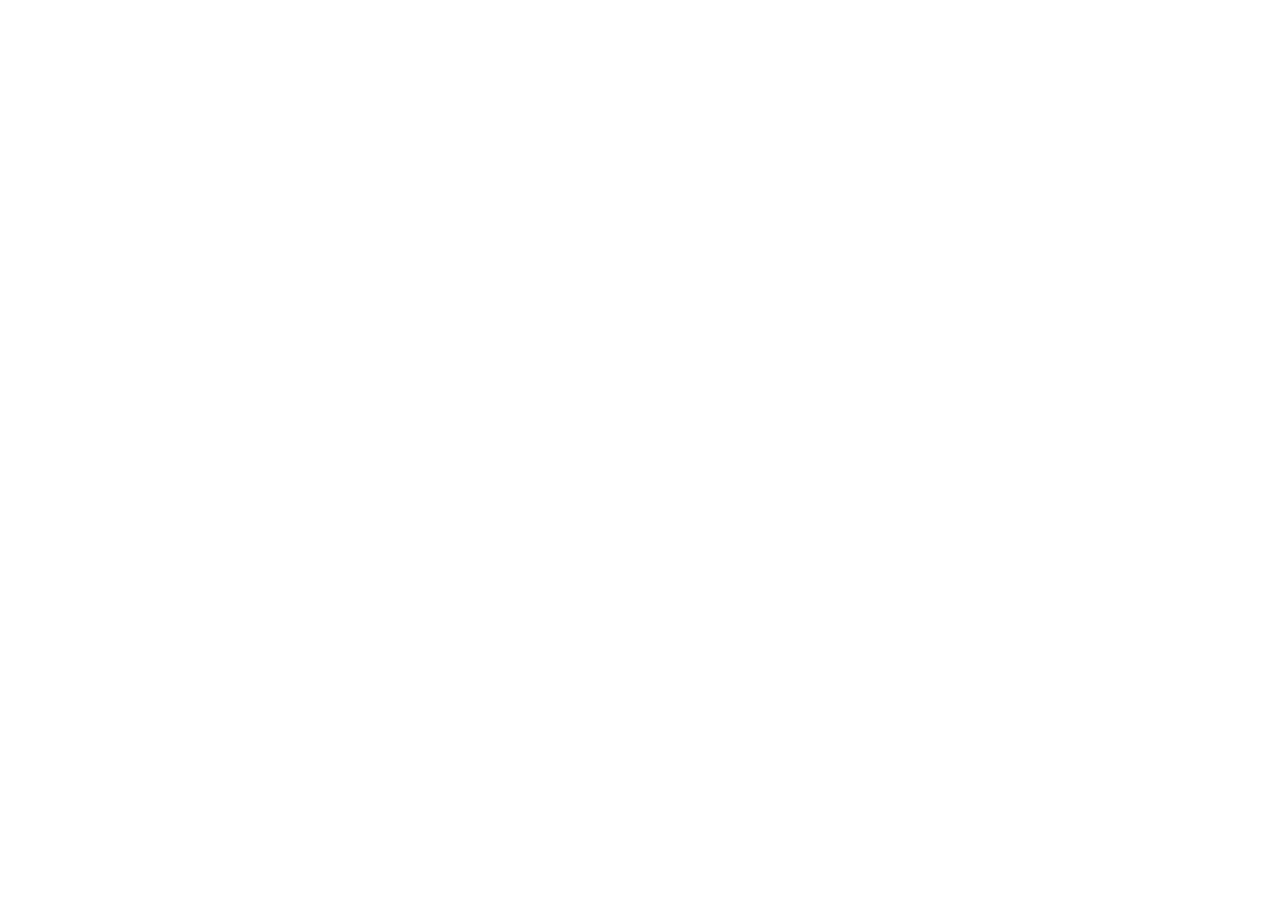
==== commit c4de85d8: "feat: redirect to agents.aritarr.com" ====
--- a/index.html
+++ b/index.html
@@ -1,4850 +1,15 @@
 <!DOCTYPE html>
 <html lang="en">
 <head>
-    <meta charset="UTF-8">
-    <meta name="viewport" content="width=device-width, initial-scale=1.0">
-    <title>AGILE LENS v8</title>
-    <link href="https://fonts.googleapis.com/css2?family=Poiret+One&family=Josefin+Sans:wght@400;600;700&family=Space+Mono:wght@400;700&display=swap" rel="stylesheet">
-    <style>
-        :root {
-            --gold: #c9a84c;
-            --black: #0a0a0a;
-            --cream: #f5e6c8;
-            --red: #e63946;
-            --blue: #457b9d;
-            --yellow: #f1b844;
-            --green: #2a9d8f;
-            --dark-gray: #1a1a1a;
-            --medium-gray: #2d2d2d;
-            --transition: 600ms cubic-bezier(0.4, 0, 0.2, 1);
-        }
-        * { margin: 0; padding: 0; box-sizing: border-box; }
-        body {
-            font-family: 'Josefin Sans', sans-serif;
-            background: #050505;
-            color: var(--cream);
-            overflow: hidden;
-            line-height: 1.6;
-            display: flex;
-            align-items: center;
-            justify-content: center;
-            height: 100vh;
-        }
-        body::after {
-            content: '';
-            position: fixed; inset: 0;
-            pointer-events: none; z-index: 9999; opacity: 0.03;
-            background-image: url("data:image/svg+xml,%3Csvg viewBox='0 0 400 400' xmlns='http://www.w3.org/2000/svg'%3E%3Cfilter id='n'%3E%3CfeTurbulence type='fractalNoise' baseFrequency='0.9' numOctaves='4' stitchTiles='stitch'/%3E%3C/filter%3E%3Crect width='400' height='400' filter='url(%23n)'/%3E%3C/svg%3E");
-        }
-
-        /* ========== PROSCENIUM THEATER — FULLSCREEN STAGE ========== */
-        #theater { width: 100vw; height: 100vh; position: relative; }
-        #stage { position: absolute; inset: 0; overflow: hidden; perspective: 1200px; }
-        /* Wings hidden — available for future contextual reveals */
-        .wing { display: none; }
-
-        /* View transitions handled by GSAP — no CSS transition to avoid double-interpolation */
-        .view {
-            position: absolute; inset: 0;
-            display: flex; align-items: center; justify-content: center;
-            opacity: 0; pointer-events: none;
-        }
-        .view.active { opacity: 1; pointer-events: auto; }
-
-        /* ========== NARRATIVE OVERLAY ========== */
-        #narrativeOverlay {
-            position: fixed;
-            bottom: 60px; left: 50%;
-            transform: translateX(-50%);
-            background: rgba(10,10,10,0.9);
-            border: 1px solid var(--gold);
-            padding: 12px 24px;
-            font-family: 'Space Mono', monospace;
-            font-size: 12px; color: var(--gold);
-            max-width: 700px; text-align: center;
-            letter-spacing: 0.5px;
-            opacity: 0; transition: opacity 0.5s;
-            z-index: 900; pointer-events: none;
-        }
-        #narrativeOverlay.visible { opacity: 1; }
-
-        /* ========== PIPELINE GLOW ========== */
-        .room.pipeline-active {
-            box-shadow: 0 0 30px 8px var(--glow-color, var(--gold));
-            border-color: var(--glow-color, var(--gold));
-            transform: translateZ(12px);
-            z-index: 20;
-            transition: box-shadow 0.3s ease, border-color 0.3s ease, transform 0.3s ease;
-        }
-        .room.pipeline-active .room-panel img {
-            opacity: 1;
-            filter: drop-shadow(0 6px 18px rgba(201,168,76,0.4)) brightness(1.15);
-            transition: filter 0.3s ease, opacity 0.3s ease;
-        }
-        .room.pipeline-pulse {
-            animation: cubiclePulse 1s ease-in-out 2;
-        }
-        @keyframes cubiclePulse {
-            0%, 100% { box-shadow: 0 0 15px 4px var(--glow-color, var(--gold)); transform: translateZ(8px); }
-            50% { box-shadow: 0 0 40px 12px var(--glow-color, var(--gold)); transform: translateZ(14px); }
-        }
-        /* Single pipeline ticker bar — anchored bottom of viewport */
-        .pipeline-ticker {
-            position: fixed;
-            bottom: 36px;
-            left: 50%;
-            transform: translateX(-50%);
-            background: rgba(5,5,5,0.92);
-            backdrop-filter: blur(8px);
-            border: 1px solid var(--gold);
-            padding: 10px 28px;
-            font-family: 'Josefin Sans', sans-serif;
-            font-size: 13px;
-            color: var(--cream);
-            letter-spacing: 0.5px;
-            z-index: 950;
-            pointer-events: none;
-            text-align: center;
-            max-width: 80%;
-            white-space: nowrap;
-            overflow: hidden;
-            opacity: 0;
-            transition: opacity 0.4s ease;
-        }
-        .pipeline-ticker.active { opacity: 1; }
-        .pipeline-ticker .ticker-step {
-            color: var(--gold);
-            font-family: 'Space Mono', monospace;
-            font-size: 10px;
-            letter-spacing: 1px;
-            margin-right: 10px;
-        }
-        .pipeline-run-btn {
-            position: absolute;
-            top: 18px;
-            left: 50%;
-            transform: translateX(-50%);
-            background: rgba(10,10,10,0.9);
-            border: 2px solid var(--gold);
-            color: var(--gold);
-            padding: 12px 40px;
-            font-family: 'Poiret One', cursive;
-            font-size: 20px;
-            letter-spacing: 3px;
-            cursor: pointer;
-            z-index: 100;
-            transition: all 0.2s;
-            text-transform: uppercase;
-            box-shadow: 0 0 20px rgba(201,168,76,0.25);
-            animation: btnPulse 2.5s ease-in-out infinite;
-        }
-        @keyframes btnPulse {
-            0%, 100% { box-shadow: 0 0 20px rgba(201,168,76,0.25); }
-            50% { box-shadow: 0 0 35px rgba(201,168,76,0.5); }
-        }
-        .pipeline-run-btn:hover {
-            background: var(--gold);
-            color: var(--black);
-            box-shadow: 0 0 30px rgba(201,168,76,0.7);
-            animation: none;
-        }
-        .pipeline-run-btn:disabled {
-            opacity: 0.5;
-            cursor: not-allowed;
-            background: rgba(10,10,10,0.85);
-            color: var(--gold);
-            animation: none;
-        }
-
-        /* ========== COMIC PANEL POPUPS (pipeline) ========== */
-        .comic-panel {
-            position: fixed;
-            top: 60px;
-            width: 220px;
-            z-index: 500;
-            opacity: 0;
-            transform: scale(0.7) translateY(20px);
-            transition: opacity 0.35s ease, transform 0.35s ease;
-            pointer-events: none;
-        }
-        .comic-panel.visible {
-            opacity: 1;
-            transform: scale(1) translateY(0);
-        }
-        .comic-panel.fade-out {
-            opacity: 0;
-            transform: scale(0.85) translateY(-10px);
-            transition: opacity 0.4s ease, transform 0.4s ease;
-        }
-        .comic-panel.panel-left { left: 40px; }
-        .comic-panel.panel-right { right: 40px; }
-        .comic-panel-frame {
-            border: 3px solid currentColor;
-            background: #0a0a0a;
-            padding: 4px;
-            position: relative;
-            overflow: hidden;
-        }
-        .comic-panel-frame img {
-            display: block;
-            width: 100%;
-            height: 180px;
-            object-fit: contain;
-            background: #111;
-        }
-        .comic-panel-caption {
-            border: 2px solid currentColor;
-            border-top: none;
-            background: rgba(10,10,10,0.95);
-            padding: 8px 10px;
-            font-family: 'Fira Code', monospace;
-            font-size: 10px;
-            letter-spacing: 0.5px;
-            line-height: 1.4;
-            color: currentColor;
-            text-transform: uppercase;
-        }
-        .comic-panel-name {
-            font-family: 'Poiret One', cursive;
-            font-size: 14px;
-            letter-spacing: 2px;
-            margin-bottom: 4px;
-            font-weight: bold;
-        }
-
-        /* ========== ANIMATED WEBP ENGINE ========== */
-        /* Browsers loop animated WebP natively — no frame cycling needed.
-           We just swap img.src for state changes (idle/working/reaction). */
-        .sprite-anim {
-            image-rendering: auto; /* WebP looks better with auto */
-            transition: opacity 0.15s ease;
-        }
-
-        /* Brain split-screen entrance handled by GSAP — no CSS transition */
-
-        /* Click reaction flash */
-        .sprite-anim.reacting {
-            filter: brightness(1.3) drop-shadow(0 0 8px var(--glow-color, var(--gold)));
-            transition: filter 0.15s;
-        }
-
-        /* §9 — Development tier indicators */
-        .tier-t0 { filter: grayscale(1) opacity(0.4); }
-        .tier-t0 .sprite-anim { animation: none !important; }
-        .tier-t1 { filter: none; position: relative; }
-        .tier-t1::after {
-            content: ''; position: absolute; inset: 0;
-            background: repeating-linear-gradient(0deg, transparent, transparent 2px, rgba(255,255,255,0.1) 2px, rgba(255,255,255,0.1) 3px);
-            animation: glitch 0.3s infinite;
-            pointer-events: none;
-        }
-        @keyframes glitch {
-            0% { transform: translateX(0); }
-            25% { transform: translateX(-2px); }
-            50% { transform: translateX(1px); }
-            75% { transform: translateX(-1px); }
-            100% { transform: translateX(0); }
-        }
-        .tier-t2 { box-shadow: 0 0 12px 2px var(--yellow); animation: tierPulse 2s infinite; }
-        @keyframes tierPulse {
-            0%, 100% { box-shadow: 0 0 12px 2px var(--yellow); }
-            50% { box-shadow: 0 0 20px 4px var(--yellow); }
-        }
-        .tier-t3 { box-shadow: 0 0 8px 2px var(--green); }
-
-        /* ========== EXTERIOR ========== */
-        #exterior {
-            background: radial-gradient(ellipse at 50% 120%, #1a1520 0%, #0a0a0a 60%);
-            overflow: hidden;
-        }
-        .city-scene { position: relative; width: 100%; height: 100%; }
-        .stars { position: absolute; inset: 0; }
-        .star {
-            position: absolute; width: 2px; height: 2px;
-            background: var(--cream); border-radius: 50%;
-            animation: twinkle 3s ease-in-out infinite alternate;
-        }
-        @keyframes twinkle { 0% { opacity: 0.2; } 100% { opacity: 0.8; } }
-        .ground {
-            position: absolute; bottom: 0; left: -10%; width: 120%; height: 35%;
-            background: linear-gradient(to bottom, #0d0d0d, #111);
-            transform: perspective(600px) rotateX(25deg);
-            transform-origin: bottom center;
-        }
-        .ground::before {
-            content: ''; position: absolute; inset: 0;
-            background:
-                repeating-linear-gradient(90deg, transparent, transparent 80px, rgba(201,168,76,0.06) 80px, rgba(201,168,76,0.06) 81px),
-                repeating-linear-gradient(0deg, transparent, transparent 40px, rgba(201,168,76,0.04) 40px, rgba(201,168,76,0.04) 41px);
-        }
-        /* Hero building — center skyline image as clickable entry */
-        .hero-building {
-            position: absolute;
-            bottom: 18%;
-            left: 50%;
-            transform: translateX(-50%);
-            cursor: pointer;
-            z-index: 50;
-            animation: heroGlow 3s ease-in-out infinite;
-        }
-        .hero-building img {
-            max-height: 55vh;
-            height: auto;
-            object-fit: contain;
-            filter: brightness(0.9);
-        }
-        @keyframes heroGlow {
-            0%, 100% { filter: drop-shadow(0 0 15px rgba(201,168,76,0.4)); }
-            50% { filter: drop-shadow(0 0 35px rgba(201,168,76,0.8)); }
-        }
-        .hero-building:hover {
-            animation: none;
-            filter: drop-shadow(0 0 50px rgba(201,168,76,1)) brightness(1.15);
-        }
-        .click-prompt {
-            position: absolute; bottom: 8%; left: 50%;
-            transform: translateX(-50%);
-            font-family: 'Poiret One', cursive;
-            font-size: 16px; color: var(--gold);
-            letter-spacing: 3px; animation: pulse 2s ease-in-out infinite;
-        }
-        @keyframes pulse { 0%, 100% { opacity: 0.4; } 50% { opacity: 0.9; } }
-        .exterior-subtitle {
-            position: absolute; top: 12%; left: 50%;
-            transform: translateX(-50%);
-            font-family: 'Poiret One', cursive;
-            font-size: 13px; color: var(--gold);
-            letter-spacing: 4px; opacity: 0.6;
-        }
-
-        /* ========== INTERIOR (ISOMETRIC) ========== */
-        #interior {
-            background: var(--black);
-            perspective: 1200px;
-            flex-direction: column;
-            overflow: hidden;
-        }
-
-        /* Skyline parallax depth layers behind the floor */
-        .skyline-wrap {
-            position: absolute; inset: 0;
-            pointer-events: none;
-            z-index: 0;
-            overflow: hidden;
-        }
-        .skyline-depth {
-            position: absolute;
-            left: 0; right: 0;
-            display: flex;
-            justify-content: center;
-            align-items: flex-end;
-            gap: 0;
-        }
-        .skyline-depth img {
-            width: auto;
-            object-fit: contain;
-            flex-shrink: 0;
-        }
-        /* Size order: back (fullscreen cover) > front (full height) > mid (smallest) */
-        .skyline-depth.depth-back { opacity: 0.25; top: 0; bottom: 0; }
-        .skyline-depth.depth-back img { width: 100%; height: 100%; object-fit: cover; }
-        .skyline-depth.depth-mid { opacity: 0.35; bottom: 44%; }
-        .skyline-depth.depth-mid img { height: 50vh; }
-        .skyline-depth.depth-front { opacity: 0.45; top: 0; bottom: 0; }
-        .skyline-depth.depth-front img { height: 100%; }
-
-        .interior-title {
-            font-family: 'Poiret One', cursive;
-            font-size: 18px; color: var(--gold);
-            letter-spacing: 4px; margin-bottom: 6px;
-            text-align: center; z-index: 10;
-        }
-        .interior-subtitle {
-            font-size: 10px; color: rgba(201,168,76,0.5);
-            letter-spacing: 2px; margin-bottom: 15px;
-            text-align: center; z-index: 10;
-        }
-        .iso-floor {
-            position: relative;
-            width: 750px; height: 750px;
-            transform: rotateX(60deg) rotateZ(45deg);
-            transform-style: preserve-3d;
-            flex-shrink: 0;
-            z-index: 5;
-        }
-        .floor-surface {
-            position: absolute; inset: 0;
-            background:
-                repeating-linear-gradient(90deg, rgba(201,168,76,0.05) 0px, rgba(201,168,76,0.05) 1px, transparent 1px, transparent 75px),
-                repeating-linear-gradient(0deg, rgba(201,168,76,0.05) 0px, rgba(201,168,76,0.05) 1px, transparent 1px, transparent 75px),
-                var(--dark-gray);
-            border: 3px solid var(--gold);
-            box-shadow: 0 40px 80px rgba(0,0,0,0.8);
-        }
-        .room {
-            position: absolute;
-            border: 2px solid var(--gold);
-            background: var(--medium-gray);
-            display: flex; flex-direction: column;
-            align-items: center; justify-content: center;
-            cursor: pointer;
-            transform-style: preserve-3d;
-            transition: transform 0.3s ease, box-shadow 0.3s ease;
-            overflow: hidden;
-        }
-        .room:hover {
-            transform: translateZ(8px);
-            box-shadow: 0 0 20px rgba(201,168,76,0.4);
-        }
-
-        /* Room background images from ComfyUI */
-        .room .room-bg {
-            position: absolute; inset: 0;
-            background-size: cover;
-            background-position: center;
-            opacity: 0.85;
-            z-index: 0;
-        }
-        .room .room-content {
-            position: relative; z-index: 15;
-            display: flex; flex-direction: column;
-            align-items: center; justify-content: center;
-            width: 100%; height: 100%;
-            transform: translateZ(20px); /* lift labels above 3D sprite panels */
-        }
-
-        .office {
-            width: 200px; height: 200px;
-            overflow: visible;  /* allow panel to project above the floor */
-        }
-        .off-tl { top: 20px; left: 20px; border-color: var(--red); }
-        .off-tr { top: 20px; right: 20px; border-color: var(--gold); }
-        .off-bl { bottom: 20px; left: 20px; border-color: var(--blue); }
-        .off-br { bottom: 20px; right: 20px; border-color: var(--green); }
-
-        /* ========== PERPENDICULAR PANELS (standing upright inside floor squares) ========== */
-        /* Counter-rotate to stand upright against the isometric floor transform */
-        .room-panel {
-            position: absolute;
-            top: 50%; left: 50%;
-            width: 0; height: 0;
-            z-index: 10;
-            transform-style: preserve-3d;
-            pointer-events: none;
-        }
-        .room-panel img {
-            position: absolute;
-            bottom: 0;
-            transform-origin: 50% 100%;
-            transform: translate(-50%, 0) rotateZ(-45deg) rotateX(-60deg);
-            filter: drop-shadow(0 4px 12px rgba(0,0,0,0.5));
-            opacity: 0.9;
-            transition: opacity 0.3s;
-        }
-        /* Office panels: 168px wide (Kevin baseline +5%), centered in 200px square */
-        .office .room-panel img {
-            width: 168px; height: auto;
-        }
-        /* Cubicle panels: 110px wide, centered in 140px square */
-        .cubicle .room-panel img {
-            width: 110px; height: auto;
-        }
-        .room:hover .room-panel img {
-            opacity: 1;
-            filter: drop-shadow(0 6px 18px rgba(201,168,76,0.3));
-        }
-
-        /* Cubicles: flat on floor (selection targets), sprites stand upright via room-panel */
-        .cubicle {
-            width: 140px; height: 140px;
-            background: rgba(26,26,26,0.95);
-            transform: scale(0.82);
-            overflow: visible; /* allow room-panel sprites to project upright above the floor */
-        }
-        .cubicle:hover {
-            transform: scale(0.82) translateZ(8px);
-            box-shadow: 0 0 20px rgba(201,168,76,0.4);
-        }
-        /* AriBot = blue (Ari's Agent) — near Ari (bottom-left) */
-        .cub-1 { top: 430px; left: 180px; border-color: var(--blue); }
-        /* SBot = red (Security) — center midpoint */
-        .cub-2 { top: 305px; left: 305px; border-color: var(--red); }
-        /* EdBot = green (Editing) — near Kevin (top-right) */
-        .cub-3 { top: 180px; left: 430px; border-color: var(--green); }
-        .room-accent {
-            position: absolute; top: 0; left: 0;
-            width: 100%; height: 4px; z-index: 2;
-        }
-        .off-tl .room-accent { background: var(--red); }
-        .off-tr .room-accent { background: var(--gold); }
-        .off-bl .room-accent { background: var(--blue); }
-        .off-br .room-accent { background: var(--green); }
-        .room-name {
-            font-family: 'Poiret One', cursive;
-            font-size: 15px; font-weight: bold;
-            letter-spacing: 2px;
-            text-shadow: 0 1px 4px rgba(0,0,0,0.8), 0 0 12px rgba(0,0,0,1);
-            background: rgba(5,5,5,0.7);
-            padding: 1px 8px;
-            border-radius: 2px;
-        }
-        .room-role {
-            font-size: 9px; color: var(--gold);
-            letter-spacing: 1px; margin-top: 2px;
-            text-shadow: 0 1px 3px rgba(0,0,0,0.8);
-        }
-        .cub-tier {
-            display: inline-block;
-            background: var(--gold); color: var(--black);
-            font-size: 8px; font-weight: 700;
-            padding: 2px 6px; margin-top: 5px;
-            letter-spacing: 1px;
-        }
-        /* Data tubes — flat on floor between connected rooms */
-        .data-tube {
-            position: absolute;
-            z-index: 3;
-            opacity: 0.6;
-            width: 120px;
-            pointer-events: none;
-            transition: opacity 0.4s ease, filter 0.4s ease;
-        }
-        .data-tube.active {
-            opacity: 1;
-            filter: brightness(1.4) drop-shadow(0 0 8px rgba(201,168,76,0.6));
-        }
-
-        /* Human review overlay sprites — counter-rotated to stand upright on iso floor */
-        .review-overlay-sprite {
-            position: absolute;
-            z-index: 25;
-            transform: rotateZ(-45deg) rotateX(-60deg);
-            opacity: 0;
-            transition: opacity 0.6s ease;
-            pointer-events: none;
-            width: 100px;
-            height: auto;
-        }
-        .review-overlay-sprite.visible {
-            opacity: 1;
-        }
-
-        .gov-svg {
-            position: absolute; inset: 0;
-            pointer-events: none; z-index: 2;
-        }
-        .spawn-line {
-            stroke-dasharray: 6 4;
-            opacity: 0.25;
-            animation: marchDash 2s linear infinite;
-        }
-        @keyframes marchDash { to { stroke-dashoffset: -20; } }
-        @keyframes flywheelSpin { from { transform: rotate(0deg); } to { transform: rotate(360deg); } }
-
-        /* ========== OFFICE ZOOM VIEW ========== */
-        #officeZoom {
-            position: fixed; inset: 0;
-            /* Background set dynamically per-office via JS */
-            background-color: #0d0b08;
-            background-size: contain;
-            background-position: center center;
-            background-repeat: no-repeat;
-            z-index: 500;
-            display: none;
-            flex-direction: column;
-            align-items: center;
-            justify-content: flex-start;
-            padding-top: 30px;
-        }
-        #officeZoom::before {
-            content: '';
-            position: absolute; inset: 0;
-            background: radial-gradient(ellipse at 50% 50%, transparent 40%, rgba(0,0,0,0.6) 100%);
-            pointer-events: none; z-index: 0;
-        }
-        #officeZoom::after {
-            content: '';
-            position: absolute; inset: 0;
-            background: repeating-linear-gradient(0deg, transparent, transparent 3px, rgba(201,168,76,0.02) 3px, rgba(201,168,76,0.02) 4px);
-            pointer-events: none; z-index: 0;
-        }
-        #officeZoom.active { display: flex; }
-
-        .zoom-close {
-            position: absolute; top: 20px; left: 30px;
-            background: rgba(10,10,10,0.8);
-            border: 1px solid var(--gold);
-            color: var(--gold);
-            font-family: 'Poiret One', cursive;
-            font-size: 16px;
-            letter-spacing: 2px;
-            padding: 8px 20px;
-            cursor: pointer; z-index: 510;
-            transition: background 0.2s, color 0.2s;
-        }
-        .zoom-close:hover {
-            background: var(--gold);
-            color: var(--black);
-        }
-        .zoom-title {
-            font-family: 'Poiret One', cursive;
-            font-size: 22px; color: var(--gold);
-            letter-spacing: 3px; margin-bottom: 15px;
-            z-index: 1; position: relative;
-        }
-
-        /* Desk scene — fills office zoom viewport */
-        .desk-scene {
-            position: relative;
-            width: 100%;
-            height: calc(100vh - 80px);
-            z-index: 1;
-            margin-top: auto;
-            margin-bottom: 0;
-        }
-        .figure-col {
-            position: absolute; bottom: 20px;
-            display: flex; flex-direction: column;
-            align-items: center; z-index: 5;
-        }
-        .figure-col.figure-left { left: 80px; }
-        .figure-col.figure-right { right: 80px; }
-        .figure-col.figure-center-right { right: 30%; }
-        .figure-col.figure-center { left: 50%; transform: translateX(-50%); }
-        .desk-surface {
-            position: absolute; bottom: 20px;
-            left: 50%; transform: translateX(-50%);
-            z-index: 2;
-            display: flex; flex-direction: column;
-            align-items: center; justify-content: flex-end;
-        }
-        .desk-surface.desk-right {
-            left: auto; right: 25%;
-            transform: none;
-        }
-        .desk-surface img.desk-img {
-            width: 280px; height: auto;
-            object-fit: contain;
-            filter: drop-shadow(0 8px 20px rgba(0,0,0,0.6));
-        }
-        .desk-computer {
-            width: 70px; height: auto;
-            object-fit: contain;
-            filter: drop-shadow(0 2px 8px rgba(201,168,76,0.3));
-            z-index: 3;
-        }
-
-        /* Sprite figure container — tall to hold full body, parent clips it */
-        .sprite-figure {
-            position: relative;
-            width: 240px; height: 360px;
-            display: flex; align-items: flex-start; justify-content: center;
-            cursor: pointer;
-            transition: all 0.3s;
-            order: 2;    /* flex order: after buttons and label */
-        }
-        .sprite-figure:hover { filter: brightness(1.2); }
-        .sprite-figure img {
-            width: 240px; height: 340px;
-            position: relative; z-index: 1;
-            object-fit: contain;
-        }
-        /* Fallback when ComfyUI images haven't been generated yet */
-        .sprite-figure img[src=""],
-        .sprite-figure img:not([src]),
-        .sprite-figure img.placeholder {
-            background: linear-gradient(135deg, var(--dark-gray), var(--medium-gray));
-            border: 2px dashed rgba(201,168,76,0.3);
-            border-radius: 8px;
-            min-width: 200px; min-height: 280px;
-        }
-        .brain-q img[src=""],
-        .brain-q img:not([src]) {
-            background: linear-gradient(135deg, #1a1520, #2d2d2d);
-            border: 2px dashed rgba(201,168,76,0.3);
-            border-radius: 0;
-        }
-
-        /* Holographic agent glow */
-        .agent-figure {
-            --glow-color: var(--gold);
-        }
-        .agent-figure::before {
-            content: '';
-            position: absolute; inset: -10px;
-            background: radial-gradient(ellipse, var(--glow-color, var(--gold)) 0%, transparent 60%);
-            opacity: 0.15;
-            animation: holoFlicker 4s ease-in-out infinite;
-            border-radius: 50%;
-        }
-        .agent-figure .scan-lines {
-            position: absolute; inset: 0;
-            background: repeating-linear-gradient(0deg, transparent, transparent 3px, rgba(201,168,76,0.06) 3px, rgba(201,168,76,0.06) 4px);
-            pointer-events: none; z-index: 2; mix-blend-mode: screen;
-        }
-        .agent-figure img {
-            filter: drop-shadow(0 0 12px var(--glow-color, var(--gold))) drop-shadow(0 0 25px rgba(201,168,76,0.3));
-        }
-        @keyframes holoFlicker {
-            0%, 100% { opacity: 0.1; }
-            50% { opacity: 0.2; }
-        }
-
-        .col-label {
-            font-family: 'Poiret One', cursive;
-            font-size: 16px; font-weight: bold;
-            letter-spacing: 3px;
-            text-shadow: 0 2px 10px rgba(0,0,0,1), 0 0 20px rgba(0,0,0,0.8);
-            z-index: 100;
-            position: absolute;
-            bottom: 100%;
-            left: 50%;
-            transform: translateX(-50%);
-            opacity: 0.8;
-            transition: opacity 0.2s ease;
-            pointer-events: none;
-            white-space: nowrap;
-            padding: 3px 12px 4px;
-            background: rgba(5,5,5,0.85);
-            border-radius: 2px;
-            border-bottom: 1px solid rgba(201,168,76,0.25);
-        }
-        .figure-col:hover > .col-label { opacity: 1; }
-        .col-label.human { color: var(--cream); }
-        .col-label.agent { color: var(--gold); }
-
-        /* Agent side — hidden until activated */
-        .agent-col { opacity: 0; transition: opacity 0.8s ease; }
-        .agent-col.active { opacity: 1; }
-
-        /* Bot status bar — DORMANT → INITIALIZING → OPERATIONAL */
-        .bot-status-bar {
-            display: flex; align-items: center; gap: 6px;
-            margin-top: 6px; margin-bottom: 2px;
-            font-family: 'Space Mono', monospace;
-            font-size: 9px; letter-spacing: 1px;
-        }
-        .bot-status-bar .status-segments {
-            display: flex; gap: 2px;
-        }
-        .bot-status-bar .status-seg {
-            width: 18px; height: 6px;
-            background: rgba(201,168,76,0.15);
-            border: 1px solid rgba(201,168,76,0.2);
-            transition: background 0.6s ease, border-color 0.6s ease, box-shadow 0.6s ease;
-        }
-        .bot-status-bar .status-seg.filled {
-            background: var(--gold);
-            border-color: var(--gold);
-            box-shadow: 0 0 4px rgba(201,168,76,0.5);
-        }
-        .bot-status-bar .status-seg.filled.green {
-            background: var(--green);
-            border-color: var(--green);
-            box-shadow: 0 0 6px rgba(42,157,143,0.6);
-        }
-        .bot-status-bar .status-label {
-            color: rgba(201,168,76,0.5);
-            transition: color 0.4s ease;
-        }
-        .bot-status-bar .status-label.active {
-            color: var(--green);
-            text-shadow: 0 0 6px rgba(42,157,143,0.4);
-        }
-
-        .holo-pedestal {
-            width: 80px; height: 6px;
-            background: radial-gradient(ellipse, rgba(201,168,76,0.3) 0%, transparent 70%);
-            margin-top: 4px;
-        }
-
-        /* ========== HOVER TOOLTIP TEXT BOXES ========== */
-        [data-tooltip] {
-            position: relative;
-        }
-        [data-tooltip]:hover::after {
-            content: attr(data-tooltip);
-            position: absolute;
-            top: -32px;
-            left: 50%;
-            transform: translateX(-50%);
-            background: rgba(5,5,5,0.95);
-            border: 1px solid var(--gold);
-            color: var(--gold);
-            padding: 5px 14px;
-            font-family: 'Space Mono', monospace;
-            font-size: 10px;
-            letter-spacing: 1px;
-            white-space: nowrap;
-            pointer-events: none;
-            z-index: 100;
-            text-shadow: 0 0 8px rgba(201,168,76,0.4);
-        }
-        /* Move tooltips below sprite when inside figure-col to avoid overlapping the name label above */
-        .figure-col [data-tooltip]:hover::after {
-            top: auto;
-            bottom: -28px;
-        }
-
-        /* Computer glow on hover in Ari's office */
-        .computer-hoverable:hover {
-            filter: drop-shadow(0 8px 25px rgba(201,168,76,0.6)) brightness(1.3) !important;
-        }
-
-        /* Hologram materialization effect */
-        @keyframes holoMaterialize {
-            0%   { opacity: 0; filter: brightness(3) blur(10px); transform: scaleY(0.1); }
-            30%  { opacity: 0.5; filter: brightness(2) blur(5px); transform: scaleY(0.6); }
-            60%  { opacity: 0.8; filter: brightness(1.5) blur(2px); transform: scaleY(0.9); }
-            100% { opacity: 1; filter: brightness(1) blur(0); transform: scaleY(1); }
-        }
-        .holo-materialize {
-            animation: holoMaterialize 1.2s ease-out forwards;
-        }
-
-        /* ========== ARI 4-SLOT OFFICE LAYOUT ========== */
-        .ari-slot-human { left: 8% !important; }
-        .ari-slot-computer {
-            left: 32% !important;
-            transform: translateX(-50%) !important;
-        }
-        .ari-slot-aribot {
-            left: 54% !important;
-            right: auto !important;
-        }
-        .ari-slot-farright {
-            left: 76% !important;
-            right: auto !important;
-        }
-
-        /* ========== BRAIN SPLIT-SCREEN VIEW ========== */
-        .brain-overlay {
-            position: fixed; inset: 0;
-            z-index: 700;
-            display: none;
-            align-items: center;
-            justify-content: center;
-        }
-        .brain-overlay.active { display: flex; }
-        .brain-backdrop {
-            position: absolute; inset: 0;
-            background: rgba(5, 5, 5, 0.96);
-        }
-        .brain-content {
-            position: relative;
-            z-index: 1;
-            width: 95vw; max-width: 1200px;
-            max-height: 92vh;
-            display: flex; flex-direction: column;
-            align-items: center;
-            overflow-y: auto;
-            padding: 24px 0 16px;
-        }
-        .brain-header {
-            text-align: center; margin-bottom: 6px;
-        }
-        .brain-header-title {
-            font-family: 'Poiret One', cursive;
-            font-size: 22px; color: var(--gold);
-            letter-spacing: 3px;
-        }
-        .brain-header-subtitle {
-            font-size: 9px; color: rgba(201,168,76,0.5);
-            letter-spacing: 2px; margin-top: 4px;
-        }
-        .brain-close-btn {
-            position: absolute; top: 16px; left: 24px;
-            background: rgba(10,10,10,0.8);
-            border: 1px solid var(--gold);
-            color: var(--gold);
-            font-family: 'Poiret One', cursive;
-            font-size: 16px;
-            letter-spacing: 2px;
-            padding: 8px 20px;
-            cursor: pointer; z-index: 5;
-            transition: background 0.2s, color 0.2s;
-        }
-        .brain-close-btn:hover {
-            background: var(--gold);
-            color: var(--black);
-        }
-
-        /* Dossier tabs — Carmen San Diego folder tabs */
-        .bot-dossier-tabs {
-            display: flex; gap: 0; margin-bottom: 14px;
-        }
-        .dossier-tab {
-            background: rgba(10,10,10,0.6);
-            border: 1px solid rgba(201,168,76,0.15);
-            border-bottom: 3px solid transparent;
-            color: rgba(201,168,76,0.35);
-            font-family: 'Poiret One', cursive;
-            font-size: 12px; letter-spacing: 2px;
-            padding: 8px 18px 6px;
-            cursor: pointer;
-            display: flex; flex-direction: column;
-            align-items: center; gap: 2px;
-        }
-        .dossier-tab:first-child { border-radius: 4px 0 0 0; }
-        .dossier-tab:last-child { border-radius: 0 4px 0 0; }
-        .dossier-tab .tab-role {
-            font-family: 'Space Mono', monospace;
-            font-size: 7px; letter-spacing: 1px;
-            opacity: 0.6;
-        }
-        .dossier-tab.active {
-            background: rgba(201,168,76,0.08);
-            border-color: var(--gold);
-            color: var(--gold);
-        }
-        .dossier-tab:hover:not(.active) {
-            border-color: rgba(201,168,76,0.3);
-            color: rgba(201,168,76,0.6);
-        }
-
-        /* Split layout */
-        .brain-split {
-            display: grid;
-            grid-template-columns: 1fr 1fr;
-            gap: 24px;
-            width: 100%;
-            margin-bottom: 14px;
-        }
-
-        /* Left: Our brain */
-        .brain-ours {
-            display: flex; flex-direction: column;
-            align-items: center;
-        }
-        .bot-descriptor {
-            font-family: 'Josefin Sans', sans-serif;
-            font-size: 12px; color: var(--cream);
-            line-height: 1.6;
-            text-align: center;
-            max-width: 420px;
-            margin-top: 12px;
-            margin-bottom: 0;
-            opacity: 0.8;
-        }
-        /* Brain diamond quadrants */
-        .brain-quadrants {
-            position: relative;
-            width: 530px; height: 530px;
-            flex-shrink: 0;
-        }
-        .brain-q {
-            position: absolute;
-            width: 196px; height: 196px;
-            display: flex; flex-direction: column;
-            align-items: center; justify-content: center;
-            border: none;
-            background: rgba(10,10,10,0.7);
-            border-radius: 6px;
-            cursor: pointer;
-            gap: 4px;
-        }
-        .brain-q:hover {
-            background: rgba(201,168,76,0.06);
-        }
-        .brain-q img {
-            width: 98px; height: 98px;
-            object-fit: contain;
-            border-radius: 0;
-        }
-        .brain-q-label {
-            font-family: 'Poiret One', cursive;
-            font-size: 11px; letter-spacing: 1px;
-            text-align: center;
-        }
-        .brain-q-sublabel {
-            font-family: 'Space Mono', monospace;
-            font-size: 7px; opacity: 0.5;
-            text-align: center;
-            max-width: 120px;
-        }
-        /* Diamond positions: top, left, right, bottom */
-        .brain-q-claude    { top: 0; left: 50%; transform: translateX(-50%); }
-        .brain-q-goose     { top: 50%; left: 0; transform: translateY(-50%); }
-        .brain-q-ollama    { top: 50%; right: 0; transform: translateY(-50%); }
-        .brain-q-anythingllm { bottom: 0; left: 50%; transform: translateX(-50%); }
-        .brain-q-claude .brain-q-label { color: var(--blue); }
-        .brain-q-goose .brain-q-label { color: var(--green); }
-        .brain-q-ollama .brain-q-label { color: var(--yellow); }
-        .brain-q-anythingllm .brain-q-label { color: #b080d0; }
-        /* Brain quadrant tooltip */
-        .brain-q-tooltip {
-            position: absolute;
-            bottom: -20px; left: 50%;
-            transform: translateX(-50%);
-            background: none;
-            border: none;
-            color: var(--gold);
-            font-family: 'Space Mono', monospace;
-            font-size: 9px;
-            letter-spacing: 1px;
-            padding: 0;
-            white-space: nowrap;
-            pointer-events: none;
-            z-index: 10;
-            opacity: 0;
-            transition: opacity 0.2s;
-        }
-        .brain-q:hover .brain-q-tooltip {
-            opacity: 0.6;
-        }
-        /* SVG connections in diamond */
-        .brain-q-connections {
-            position: absolute; inset: 0;
-            pointer-events: none;
-        }
-        .brain-q-connections line {
-            stroke: var(--gold); stroke-width: 1;
-            stroke-dasharray: 4 4; opacity: 0.2;
-            animation: marchDash 2s linear infinite;
-        }
-
-        /* Right: ClawdBot panel */
-        .brain-theirs {
-            display: flex; flex-direction: column;
-            align-items: center;
-        }
-        .clawdbot-portrait {
-            width: 120px; height: 120px;
-            margin-bottom: 12px;
-            opacity: 0.85;
-        }
-        .clawdbot-portrait svg, .clawdbot-portrait img { width: 100%; height: 100%; object-fit: contain; }
-        .clawdbot-label {
-            font-family: 'Poiret One', cursive;
-            font-size: 16px; color: var(--red);
-            letter-spacing: 3px; margin-bottom: 8px;
-        }
-        .vuln-panel {
-            background: rgba(20,10,10,0.6);
-            border: 1px solid rgba(230,57,70,0.3);
-            border-radius: 4px;
-            padding: 16px;
-            width: 100%;
-            max-width: 460px;
-        }
-        .vuln-title {
-            font-family: 'Poiret One', cursive;
-            font-size: 14px; color: var(--red);
-            letter-spacing: 2px; margin-bottom: 8px;
-        }
-        .vuln-body {
-            font-family: 'Josefin Sans', sans-serif;
-            font-size: 11px; color: rgba(245,230,200,0.7);
-            line-height: 1.7;
-        }
-        .vuln-body strong { color: var(--red); }
-        .vuln-stat {
-            font-family: 'Space Mono', monospace;
-            font-size: 10px; color: var(--red);
-            opacity: 0.8; margin-top: 6px;
-        }
-
-        /* ========== SCHEMATIC OVERLAY (over brain) ========== */
-        #schematicOverlay {
-            position: fixed; inset: 0;
-            z-index: 750;
-            display: none;
-            align-items: center;
-            justify-content: center;
-        }
-        #schematicOverlay.active { display: flex; }
-        .schematic-backdrop {
-            position: absolute; inset: 0;
-            background: rgba(5,5,5,0.94);
-        }
-        .schematic-panel {
-            position: relative; z-index: 1;
-            width: 90vw; max-width: 900px;
-            max-height: 92vh;
-            overflow-y: auto;
-            padding: 20px;
-            background: rgba(10,10,10,0.95);
-            border: 1px solid rgba(201,168,76,0.3);
-            border-radius: 6px;
-        }
-        .schematic-close {
-            position: absolute; top: 12px; left: 16px;
-            background: rgba(10,10,10,0.8);
-            border: 1px solid var(--gold);
-            color: var(--gold);
-            font-family: 'Poiret One', cursive;
-            font-size: 14px;
-            letter-spacing: 2px;
-            padding: 6px 16px;
-            cursor: pointer; z-index: 2;
-            transition: background 0.2s, color 0.2s;
-        }
-        .schematic-close:hover {
-            background: var(--gold);
-            color: var(--black);
-        }
-        .schematic-header-img {
-            max-height: 180px;
-            object-fit: contain;
-            margin-bottom: 10px;
-            border-radius: 4px;
-        }
-        .schematic-two-col {
-            display: grid;
-            grid-template-columns: 3fr 2fr;
-            gap: 16px;
-            align-items: start;
-        }
-        .schematic-icon-col {
-            display: flex;
-            align-items: center;
-            justify-content: center;
-        }
-        .schematic-icon-col .schematic-header-img {
-            max-height: 180px;
-            width: 100%;
-        }
-        .schematic-title {
-            font-family: 'Poiret One', cursive;
-            font-size: 16px; letter-spacing: 3px;
-            margin-bottom: 8px;
-            text-align: center;
-        }
-
-        /* Claude schematic: cost split */
-        .claude-cost-split {
-            display: grid;
-            grid-template-columns: 1fr 1fr;
-            gap: 20px;
-        }
-        .claude-cost-col {
-            display: flex; flex-direction: column;
-            gap: 10px;
-        }
-        .claude-cost-col img {
-            width: 100%; max-height: 120px;
-            object-fit: contain;
-            border-radius: 4px;
-        }
-        .claude-cost-printout {
-            background: rgba(10,10,10,0.9);
-            border: 1px solid var(--gold);
-            border-radius: 4px;
-            padding: 10px;
-            font-family: 'Space Mono', monospace;
-            font-size: 10px; color: var(--gold);
-            line-height: 1.8;
-        }
-        .claude-burning-tokens {
-            background: rgba(20,8,8,0.9);
-            border: 1px solid rgba(230,57,70,0.4);
-            border-radius: 4px;
-            padding: 10px;
-            font-family: 'Space Mono', monospace;
-            font-size: 10px; color: var(--red);
-            line-height: 1.8;
-        }
-        .claude-burning-tokens .burn-quote {
-            font-family: 'Josefin Sans', sans-serif;
-            font-size: 11px; color: rgba(230,57,70,0.7);
-            font-style: italic;
-            margin-top: 8px;
-            line-height: 1.6;
-        }
-
-        /* Ollama schematic: model picker + GPU tiers */
-        .ollama-split {
-            display: grid;
-            grid-template-columns: 1fr 1fr;
-            gap: 20px;
-        }
-        .model-picker {
-            display: grid;
-            grid-template-columns: 1fr 1fr;
-            gap: 10px;
-        }
-        .model-option {
-            border: 1.5px solid rgba(201,168,76,0.2);
-            background: rgba(10,10,10,0.8);
-            border-radius: 4px;
-            padding: 7px;
-            cursor: pointer;
-            text-align: center;
-        }
-        .model-option:hover { border-color: rgba(201,168,76,0.5); }
-        .model-option.disabled-model {
-            opacity: 0.25;
-            filter: grayscale(1);
-            pointer-events: none;
-        }
-        .model-option.active-model {
-            border-color: var(--yellow);
-            background: rgba(241,184,68,0.08);
-            box-shadow: 0 0 12px rgba(241,184,68,0.2);
-        }
-        .model-option .model-name {
-            font-family: 'Poiret One', cursive;
-            font-size: 12px; color: var(--cream);
-            letter-spacing: 1px; margin-bottom: 4px;
-        }
-        .model-option .model-size {
-            font-family: 'Space Mono', monospace;
-            font-size: 9px; color: var(--yellow);
-            opacity: 0.7;
-        }
-        .gpu-tier-menu {
-            display: flex; flex-direction: column;
-            gap: 6px;
-        }
-        .gpu-tier-row {
-            display: grid;
-            grid-template-columns: 60px 100px 1fr;
-            gap: 8px;
-            padding: 5px 8px;
-            border: 1px solid rgba(201,168,76,0.1);
-            border-radius: 3px;
-            cursor: pointer;
-            font-family: 'Space Mono', monospace;
-            font-size: 9px;
-            align-items: center;
-        }
-        .gpu-tier-row:hover { border-color: rgba(201,168,76,0.3); background: rgba(201,168,76,0.03); }
-        .gpu-tier-row.active-tier {
-            border-color: var(--gold);
-            background: rgba(201,168,76,0.06);
-        }
-        .gpu-tier-row .tier-vram { color: var(--gold); font-weight: 700; }
-        .gpu-tier-row .tier-gpu { color: var(--cream); }
-        .gpu-tier-row .tier-models { color: rgba(201,168,76,0.5); font-size: 9px; }
-        .llm-stats-tooltip {
-            position: absolute;
-            background: rgba(10,10,10,0.95);
-            border: 1px solid var(--gold);
-            border-radius: 4px;
-            padding: 10px 14px;
-            font-family: 'Space Mono', monospace;
-            font-size: 9px; color: var(--cream);
-            line-height: 1.8;
-            z-index: 800;
-            pointer-events: none;
-            white-space: nowrap;
-        }
-
-        /* AnythingLLM schematic: memory cards */
-        .memory-cards {
-            display: grid;
-            grid-template-columns: 1fr;
-            gap: 14px;
-            margin-bottom: 14px;
-        }
-        .memory-type-card {
-            border: 1px solid rgba(176,128,208,0.3);
-            background: rgba(10,10,10,0.8);
-            border-radius: 4px;
-            padding: 10px;
-            text-align: center;
-            cursor: pointer;
-        }
-        .memory-type-card:hover { border-color: #b080d0; }
-        .memory-type-card .mem-title {
-            font-family: 'Poiret One', cursive;
-            font-size: 11px; color: #b080d0;
-            letter-spacing: 1px; margin-bottom: 4px;
-        }
-        .memory-type-card .mem-summary {
-            font-family: 'Josefin Sans', sans-serif;
-            font-size: 9px; color: var(--cream);
-            opacity: 0.7; line-height: 1.5;
-        }
-        .memory-type-card .mem-detail {
-            display: none;
-            font-family: 'Space Mono', monospace;
-            font-size: 9px; color: rgba(176,128,208,0.7);
-            line-height: 1.7;
-            margin-top: 8px;
-            text-align: left;
-            border-top: 1px solid rgba(176,128,208,0.15);
-            padding-top: 8px;
-        }
-        .memory-type-card.expanded .mem-detail { display: block; }
-        .memory-type-card .mem-expand-img {
-            width: 100%; max-height: 80px;
-            object-fit: contain;
-            margin-top: 8px;
-            border-radius: 3px;
-            opacity: 0.7;
-        }
-
-        /* Goose schematic: MCP cards + local tools */
-        .mcp-server-cards {
-            display: grid;
-            grid-template-columns: 1fr 1fr;
-            gap: 10px;
-            margin-bottom: 14px;
-        }
-        .mcp-server-card {
-            border: 1px solid rgba(42,157,143,0.3);
-            background: rgba(10,10,10,0.8);
-            border-radius: 4px;
-            padding: 8px;
-            display: flex; gap: 10px;
-            align-items: flex-start;
-        }
-        .mcp-server-card .mcp-icon {
-            width: 32px; height: 32px;
-            object-fit: contain;
-            border-radius: 4px;
-            flex-shrink: 0;
-        }
-        .mcp-server-card .mcp-info {
-            flex: 1;
-        }
-        .mcp-server-card .mcp-name {
-            font-family: 'Poiret One', cursive;
-            font-size: 11px; color: var(--green);
-            letter-spacing: 1px;
-        }
-        .mcp-server-card .mcp-transport {
-            font-family: 'Space Mono', monospace;
-            font-size: 8px; color: rgba(42,157,143,0.5);
-            letter-spacing: 0.5px;
-        }
-        .mcp-server-card .mcp-tools {
-            font-family: 'Space Mono', monospace;
-            font-size: 8px; color: var(--cream);
-            opacity: 0.6; margin-top: 4px;
-            line-height: 1.5;
-        }
-        .mcp-server-card .mcp-status {
-            font-family: 'Space Mono', monospace;
-            font-size: 8px; margin-top: 4px;
-        }
-        .mcp-status.active { color: var(--green); }
-        .mcp-status.planned { color: var(--yellow); }
-        .local-tools-list {
-            border-top: 1px solid rgba(201,168,76,0.1);
-            padding-top: 10px;
-            margin-top: 6px;
-        }
-        .local-tools-list .lt-title {
-            font-family: 'Poiret One', cursive;
-            font-size: 12px; color: var(--gold);
-            letter-spacing: 1px; margin-bottom: 6px;
-        }
-        .local-tools-list .lt-items {
-            display: flex; flex-wrap: wrap; gap: 6px;
-        }
-        .local-tools-list .lt-item {
-            font-family: 'Space Mono', monospace;
-            font-size: 9px; color: var(--cream);
-            opacity: 0.6;
-            background: rgba(201,168,76,0.05);
-            border: 1px solid rgba(201,168,76,0.1);
-            padding: 3px 8px;
-            border-radius: 3px;
-        }
-
-        /* Price badges */
-        .brain-price-row {
-            display: flex; gap: 20px;
-            justify-content: center;
-            margin-bottom: 10px;
-        }
-        .price-badge {
-            font-family: 'Space Mono', monospace;
-            font-size: 13px; font-weight: 700;
-            letter-spacing: 1px;
-            padding: 8px 20px;
-            border: 2px solid;
-            border-radius: 2px;
-            text-align: center;
-        }
-        .price-badge.ours {
-            color: var(--green);
-            border-color: var(--green);
-            background: rgba(42,157,143,0.08);
-        }
-        .price-badge.theirs {
-            color: var(--red);
-            border-color: var(--red);
-            background: rgba(230,57,70,0.08);
-        }
-
-        /* Ownership bar */
-        .ownership-bar-wrap {
-            width: 100%;
-            max-width: 800px;
-            margin-top: 6px;
-        }
-        .ownership-bar {
-            height: 32px;
-            border-radius: 3px;
-            display: flex;
-            overflow: hidden;
-            border: 1px solid rgba(201,168,76,0.2);
-        }
-        .ownership-bar .own-local {
-            background: linear-gradient(90deg, var(--green), rgba(42,157,143,0.6));
-            display: flex; align-items: center; justify-content: center;
-            font-family: 'Space Mono', monospace;
-            font-size: 8px; color: #fff;
-            letter-spacing: 0.5px;
-            padding: 0 8px;
-            white-space: nowrap;
-            overflow: hidden;
-        }
-        .ownership-bar .own-cloud {
-            background: linear-gradient(90deg, rgba(230,57,70,0.4), rgba(230,57,70,0.7));
-            display: flex; align-items: center; justify-content: center;
-            font-family: 'Space Mono', monospace;
-            font-size: 8px; color: rgba(255,255,255,0.8);
-            letter-spacing: 0.5px;
-            padding: 0 8px;
-            white-space: nowrap;
-            overflow: hidden;
-        }
-        .ownership-labels {
-            display: flex; justify-content: space-between;
-            margin-top: 4px;
-            font-family: 'Space Mono', monospace;
-            font-size: 8px; color: rgba(201,168,76,0.4);
-            letter-spacing: 0.5px;
-        }
-
-        /* ========== P2: FLYWHEEL BRAIN — Claude→Local Handoff ========== */
-        .flywheel-view {
-            display: flex; flex-direction: column; align-items: center;
-            gap: 20px; width: 100%; max-width: 700px;
-        }
-        .flywheel-title {
-            font-family: 'Poiret One', cursive;
-            font-size: 20px; color: var(--gold);
-            letter-spacing: 3px; text-align: center;
-        }
-        .flywheel-nodes {
-            position: relative; width: 500px; height: 300px;
-        }
-        .flywheel-node {
-            position: absolute; display: flex; flex-direction: column;
-            align-items: center; transition: all 0.6s cubic-bezier(0.34, 1.56, 0.64, 1);
-        }
-        .flywheel-orb {
-            border-radius: 50%; display: flex; align-items: center; justify-content: center;
-            font-family: 'Space Mono', monospace; font-size: 9px; color: #fff;
-            text-align: center; transition: all 0.6s ease;
-            box-shadow: 0 0 20px rgba(0,0,0,0.5);
-            overflow: hidden; background: rgba(10,10,10,0.8);
-            cursor: pointer;
-        }
-        .flywheel-orb img {
-            width: 100%; height: 100%;
-            object-fit: contain;
-            border-radius: 50%;
-            transition: all 0.3s ease;
-        }
-        .flywheel-orb:hover {
-            box-shadow: 0 0 30px rgba(201,168,76,0.5);
-            transform: scale(1.1);
-        }
-        .flywheel-node-label {
-            font-family: 'Poiret One', cursive; font-size: 11px;
-            letter-spacing: 1px; margin-top: 6px; white-space: nowrap;
-        }
-        .flywheel-node-cost {
-            font-family: 'Space Mono', monospace; font-size: 9px;
-            opacity: 0.7; margin-top: 2px;
-        }
-        /* Connection lines between flywheel nodes */
-        .flywheel-connections line {
-            stroke: var(--gold); stroke-width: 1.5;
-            stroke-dasharray: 4 4; opacity: 0.3;
-            animation: marchDash 2s linear infinite;
-            transition: stroke-width 0.6s ease;
-        }
-        .flywheel-slider-wrap {
-            width: 100%; max-width: 500px; text-align: center;
-        }
-        .flywheel-slider {
-            width: 100%; appearance: none; -webkit-appearance: none;
-            height: 6px; border-radius: 3px;
-            background: linear-gradient(90deg, var(--blue), var(--green));
-            outline: none; cursor: pointer;
-        }
-        .flywheel-slider::-webkit-slider-thumb {
-            appearance: none; -webkit-appearance: none;
-            width: 20px; height: 20px; border-radius: 50%;
-            background: var(--gold); border: 2px solid var(--black);
-            cursor: grab; box-shadow: 0 0 8px rgba(201,168,76,0.5);
-        }
-        .flywheel-slider-labels {
-            display: flex; justify-content: space-between;
-            font-family: 'Space Mono', monospace; font-size: 9px;
-            color: var(--gold); opacity: 0.6; margin-top: 4px;
-        }
-        .flywheel-narrative {
-            font-size: 12px; color: var(--cream); line-height: 1.8;
-            text-align: center; max-width: 500px; min-height: 60px;
-            transition: opacity 0.3s ease;
-        }
-
-        /* ========== TOWER PC ========== */
-        .tower-pc {
-            position: absolute;
-            bottom: 80px; left: 50%; transform: translateX(-50%) translateX(140px);
-            z-index: 1;
-            display: flex; flex-direction: column; align-items: center;
-        }
-        .tower-pc .pc-body {
-            width: 50px; height: 90px;
-            background: linear-gradient(135deg, #1a1a1a, #2a2520);
-            border: 2px solid var(--gold);
-            border-radius: 3px;
-            position: relative;
-            box-shadow: 0 4px 15px rgba(0,0,0,0.5), inset 0 0 20px rgba(201,168,76,0.05);
-        }
-        .tower-pc .pc-vent {
-            position: absolute; top: 8px; left: 8px; right: 8px;
-            height: 20px;
-            background: repeating-linear-gradient(0deg, transparent, transparent 2px, rgba(201,168,76,0.15) 2px, rgba(201,168,76,0.15) 3px);
-        }
-        .tower-pc .pc-drive {
-            position: absolute; top: 35px; left: 8px; right: 8px;
-            height: 8px;
-            background: #111; border: 1px solid rgba(201,168,76,0.3);
-        }
-        .tower-pc .pc-led {
-            position: absolute; bottom: 10px; left: 12px;
-            width: 5px; height: 5px; border-radius: 50%;
-            background: var(--green);
-            box-shadow: 0 0 6px var(--green);
-            animation: ledBlink 2s ease-in-out infinite;
-        }
-        .tower-pc .pc-led.processing {
-            background: var(--yellow);
-            box-shadow: 0 0 6px var(--yellow);
-            animation: ledFast 0.4s ease-in-out infinite;
-        }
-        @keyframes ledBlink { 0%,100% { opacity: 0.4; } 50% { opacity: 1; } }
-        @keyframes ledFast { 0%,100% { opacity: 0.3; } 50% { opacity: 1; } }
-        .tower-pc .pc-label {
-            font-family: 'Space Mono', monospace;
-            font-size: 7px; color: rgba(201,168,76,0.5);
-            letter-spacing: 1px; margin-top: 3px;
-        }
-
-        /* ========== FLOATING TOY BUTTONS ========== */
-        .fun-buttons {
-            position: relative;
-            display: flex; gap: 8px;
-            z-index: 20;
-            pointer-events: auto;
-            order: 0;    /* flex order: buttons first, then label, then sprite */
-            margin-bottom: 2px;
-            justify-content: center;
-        }
-        .fun-btn {
-            background: rgba(10,10,10,0.85);
-            border: 1.5px solid var(--gold);
-            color: var(--gold);
-            padding: 4px 10px;
-            font-family: 'Space Mono', monospace;
-            font-size: 8px; letter-spacing: 0.5px;
-            cursor: pointer;
-            white-space: nowrap;
-            transition: all 0.2s;
-            animation: funFloat 3s ease-in-out infinite;
-            position: relative;
-        }
-        .fun-btn:nth-child(2) { animation-delay: -1.5s; }
-        .fun-btn:hover {
-            background: var(--gold); color: var(--black);
-            box-shadow: 0 0 12px rgba(201,168,76,0.5);
-            transform: scale(1.08);
-        }
-        .fun-btn.pressed {
-            transform: scale(0.9);
-            opacity: 0;
-            transition: all 0.3s;
-        }
-        .fun-btn.spawning {
-            transform: scale(0) translateY(10px);
-            opacity: 0;
-            animation: none;
-        }
-        .fun-btn.spawning.ready {
-            transform: scale(1) translateY(0);
-            opacity: 1;
-            transition: all 0.4s cubic-bezier(0.34, 1.56, 0.64, 1);
-            animation: funFloat 3s ease-in-out infinite;
-        }
-        @keyframes funFloat {
-            0%, 100% { transform: translateY(0); }
-            50% { transform: translateY(-5px); }
-        }
-
-        /* ========== FUN ACTION ANIMATION OVERLAY ========== */
-        .fun-action-overlay {
-            position: absolute; inset: 0;
-            display: flex; align-items: flex-start; justify-content: center;
-            padding-top: 35%;
-            pointer-events: none; z-index: 25;
-            opacity: 0; transition: opacity 0.3s;
-        }
-        .fun-action-overlay.playing { opacity: 1; }
-        .fun-action-text {
-            font-family: 'Poiret One', cursive;
-            font-size: 28px; color: var(--gold);
-            letter-spacing: 4px;
-            text-shadow: 0 0 20px rgba(201,168,76,0.6), 0 2px 10px rgba(0,0,0,0.8);
-            animation: funActionPop 1.5s ease-out forwards;
-        }
-        @keyframes funActionPop {
-            0% { transform: scale(0.5); opacity: 0; }
-            20% { transform: scale(1.2); opacity: 1; }
-            60% { transform: scale(1); opacity: 1; }
-            100% { transform: scale(1) translateY(-20px); opacity: 0; }
-        }
-
-        /* ========== STAGE LAYOUT ========== */
-        .stage-frame { position: absolute; inset: 0; overflow: hidden; }
-        .stage-content { position: absolute; inset: 0; z-index: 1; }
-
-        /* Spotlight system — 3 CSS radial gradients */
-        .spotlight {
-            position: absolute; inset: 0; pointer-events: none; z-index: 50;
-            opacity: 0; mix-blend-mode: screen;
-        }
-        .spotlight.warm {
-            background: radial-gradient(ellipse 40% 60% at 50% 40%, rgba(201,168,76,0.08) 0%, transparent 100%);
-        }
-        .spotlight.cool {
-            background: radial-gradient(ellipse 40% 60% at 50% 40%, rgba(69,123,157,0.08) 0%, transparent 100%);
-        }
-        .spotlight.accent {
-            background: radial-gradient(ellipse 30% 50% at 50% 50%, rgba(230,57,70,0.06) 0%, transparent 100%);
-        }
-
-        /* Transition blackout overlay — dims lights between scenes */
-        .transition-blackout {
-            position: absolute; inset: 0; z-index: 300;
-            background: rgba(0,0,0,0.92); pointer-events: none;
-            opacity: 0;
-        }
-        /* Silhouette figures visible during blackout */
-        .silhouette-row {
-            position: absolute; bottom: 60px; left: 0; right: 0;
-            display: flex; justify-content: center; gap: 80px;
-            z-index: 301; pointer-events: none; opacity: 0;
-        }
-        .silhouette-figure {
-            width: 40px; height: 70px;
-            background: #0a0a0a;
-            border-radius: 20px 20px 4px 4px;
-            position: relative;
-            animation: silhouetteBreath 4s ease-in-out infinite;
-        }
-        .silhouette-figure:nth-child(2) { animation-delay: -1.3s; height: 65px; }
-        .silhouette-figure:nth-child(3) { animation-delay: -2.6s; height: 75px; }
-        @keyframes silhouetteBreath {
-            0%, 100% { transform: translateY(0) scaleY(1); }
-            50% { transform: translateY(-2px) scaleY(1.02); }
-        }
-
-        .page-title {
-            position: fixed; top: 20px; left: 30px;
-            font-family: 'Poiret One', cursive;
-            font-size: 24px; color: var(--gold);
-            letter-spacing: 2px; z-index: 1000;
-            opacity: 0.9;
-        }
-
-        /* ========== COMPARISON OVERLAY ========== */
-        .compare-overlay {
-            position: fixed; inset: 0;
-            background: rgba(5,5,5,0.97);
-            z-index: 800;
-            display: none;
-            flex-direction: column;
-            align-items: center;
-            justify-content: center;
-            padding: 40px;
-        }
-        .compare-overlay.active { display: flex; }
-        .compare-overlay-close {
-            position: absolute; top: 20px; left: 30px;
-            background: rgba(10,10,10,0.8);
-            border: 1px solid var(--gold);
-            color: var(--gold);
-            font-family: 'Poiret One', cursive;
-            font-size: 16px;
-            letter-spacing: 2px;
-            padding: 8px 20px;
-            cursor: pointer; z-index: 810;
-            transition: background 0.2s, color 0.2s;
-        }
-        .compare-overlay-close:hover {
-            background: var(--gold);
-            color: var(--black);
-        }
-        .compare-title {
-            font-family: 'Poiret One', cursive;
-            font-size: 22px; color: var(--gold);
-            letter-spacing: 4px; margin-bottom: 6px;
-        }
-        .compare-subtitle {
-            font-size: 10px; color: rgba(201,168,76,0.5);
-            letter-spacing: 2px; margin-bottom: 30px;
-        }
-        .compare-grid {
-            display: grid;
-            grid-template-columns: 1fr 60px 1fr;
-            gap: 0;
-            max-width: 800px; width: 100%;
-        }
-        .compare-header {
-            font-family: 'Poiret One', cursive;
-            font-size: 16px; letter-spacing: 2px;
-            padding: 12px 16px;
-            text-align: center;
-        }
-        .compare-header.good { color: var(--green); border-bottom: 2px solid var(--green); }
-        .compare-header.vs { color: var(--gold); font-size: 12px; display: flex; align-items: flex-end; justify-content: center; padding-bottom: 14px; }
-        .compare-header.bad { color: var(--red); border-bottom: 2px solid var(--red); }
-        .compare-row {
-            display: contents;
-        }
-        .compare-cell {
-            padding: 10px 16px;
-            font-family: 'Josefin Sans', sans-serif;
-            font-size: 12px;
-            line-height: 1.5;
-            border-bottom: 1px solid rgba(201,168,76,0.1);
-        }
-        .compare-cell.good {
-            color: var(--cream);
-            text-align: right;
-        }
-        .compare-cell.vs {
-            color: var(--gold);
-            font-family: 'Space Mono', monospace;
-            font-size: 9px;
-            display: flex; align-items: center; justify-content: center;
-            opacity: 0.4;
-        }
-        .compare-cell.bad {
-            color: rgba(245,230,200,0.5);
-            text-align: left;
-        }
-        .compare-footer {
-            margin-top: 24px;
-            font-family: 'Space Mono', monospace;
-            font-size: 10px;
-            color: var(--gold);
-            opacity: 0.5;
-            letter-spacing: 1px;
-        }
-
-        /* ========== GPU / LOCAL LLM GUIDE OVERLAY ========== */
-        #gpuGuideOverlay {
-            position: fixed; inset: 0;
-            background: rgba(5,5,5,0.95);
-            backdrop-filter: blur(12px);
-            z-index: 8000;
-            display: none;
-            flex-direction: column;
-            align-items: center;
-            justify-content: center;
-            padding: 40px;
-        }
-        #gpuGuideOverlay.active { display: flex; }
-        .gpu-guide-close {
-            position: absolute; top: 20px; left: 30px;
-            background: rgba(10,10,10,0.8);
-            border: 1px solid var(--gold);
-            color: var(--gold);
-            font-family: 'Poiret One', cursive;
-            font-size: 16px;
-            letter-spacing: 2px;
-            padding: 8px 20px;
-            cursor: pointer; z-index: 1;
-            transition: background 0.2s, color 0.2s;
-        }
-        .gpu-guide-close:hover {
-            background: var(--gold);
-            color: var(--black);
-        }
-        .gpu-guide-title {
-            font-family: 'Poiret One', cursive;
-            font-size: 28px; color: var(--gold);
-            letter-spacing: 4px; margin-bottom: 8px;
-        }
-        .gpu-guide-subtitle {
-            font-family: 'Space Mono', monospace;
-            font-size: 10px; color: var(--gold);
-            opacity: 0.5; letter-spacing: 1px;
-            margin-bottom: 30px;
-        }
-        .gpu-guide-table {
-            border-collapse: collapse;
-            font-family: 'Space Mono', monospace;
-            font-size: 13px;
-        }
-        .gpu-guide-table th, .gpu-guide-table td {
-            padding: 12px 20px;
-            border: 1px solid rgba(201,168,76,0.2);
-            text-align: left;
-        }
-        .gpu-guide-table th {
-            color: var(--gold); font-weight: 700;
-            background: var(--dark-gray);
-            font-size: 11px; letter-spacing: 1px;
-        }
-        .gpu-guide-table td { color: var(--cream); }
-        .gpu-guide-table tr:hover td { background: rgba(201,168,76,0.05); }
-        .gpu-guide-table tr.gpu-highlight td {
-            color: var(--gold);
-            background: rgba(201,168,76,0.08);
-            font-weight: 700;
-        }
-        .gpu-guide-footer {
-            margin-top: 24px;
-            text-align: center;
-        }
-        .gpu-note {
-            font-family: 'Space Mono', monospace;
-            font-size: 11px; color: var(--green);
-            letter-spacing: 0.5px;
-            margin-top: 6px;
-        }
-
-        ::-webkit-scrollbar { width: 6px; }
-        ::-webkit-scrollbar-track { background: var(--black); }
-        ::-webkit-scrollbar-thumb { background: var(--gold); }
-    </style>
-    <script src="https://cdn.jsdelivr.net/npm/gsap@3.14/dist/gsap.min.js"></script>
+  <meta charset="UTF-8">
+  <meta name="viewport" content="width=device-width, initial-scale=1.0">
+  <title>Agile Agents</title>
+  <meta http-equiv="refresh" content="0;url=https://agents.aritarr.com/">
+  <script>
+    window.location.replace("https://agents.aritarr.com/");
+  </script>
 </head>
 <body>
-<div id="theater">
-    <div id="stage">
-        <div class="stage-frame" id="stageFrame">
-            <!-- Spotlights -->
-            <div class="spotlight warm" id="spotWarm"></div>
-            <div class="spotlight cool" id="spotCool"></div>
-            <div class="spotlight accent" id="spotAccent"></div>
-            <!-- Transition blackout + silhouettes -->
-            <div class="transition-blackout" id="transBlackout"></div>
-            <div class="silhouette-row" id="silhouetteRow">
-                <div class="silhouette-figure"></div>
-                <div class="silhouette-figure"></div>
-                <div class="silhouette-figure"></div>
-            </div>
-            <!-- Stage content -->
-            <div class="stage-content">
-                <svg width="0" height="0"><defs>
-                    <filter id="glow" x="-50%" y="-50%" width="200%" height="200%">
-                        <feGaussianBlur in="SourceGraphic" stdDeviation="3" result="blur"/>
-                        <feColorMatrix in="blur" type="matrix" values="0 0 0 0 0.78 0 0 0 0 0.66 0 0 0 0 0.30 0 0 0 0.6 0" result="g"/>
-                        <feMerge><feMergeNode in="g"/><feMergeNode in="SourceGraphic"/></feMerge>
-                    </filter>
-                </defs></svg>
-                <div class="page-title">AGILE LENS</div>
-
-                <!-- VIEW 1: EXTERIOR -->
-                <div id="exterior" class="view active">
-                    <div class="city-scene" id="cityScene">
-                        <div class="stars" id="stars"></div>
-                        <!-- Skyline layers as exterior backdrop -->
-                        <div style="position:absolute;top:0;bottom:0;left:0;right:0;display:flex;justify-content:center;align-items:flex-end;opacity:0.3;pointer-events:none;" id="extSkyBack"></div>
-                        <div style="position:absolute;bottom:20%;left:0;right:0;display:flex;justify-content:center;align-items:flex-end;opacity:0.45;pointer-events:none;" id="extSkyMid"></div>
-                        <div style="position:absolute;top:0;bottom:0;left:0;right:0;display:flex;justify-content:center;align-items:flex-end;opacity:0.6;pointer-events:none;" id="extSkyFront"></div>
-                        <!-- Center skyline building — clickable entry point -->
-                        <div class="hero-building" id="heroBuilding" onclick="drillDown()">
-                            <img id="heroBuildingImg" alt="Agile Lens HQ" onerror="this.style.display='none'"/>
-                            <div class="bldg-name" style="position:absolute;bottom:-32px;left:50%;transform:translateX(-50%);font-family:'Poiret One',cursive;font-size:14px;letter-spacing:2px;white-space:nowrap;color:var(--gold);font-weight:bold;">AGILE LENS</div>
-                        </div>
-                        <div class="ground"></div>
-                        <div class="exterior-subtitle">THE PIPELINE CONTROL CENTER</div>
-                        <div class="click-prompt">CLICK THE BUILDING TO ENTER</div>
-                    </div>
-                </div>
-
-                <!-- VIEW 2: INTERIOR -->
-                <div id="interior" class="view">
-                    <!-- Skyline parallax layers behind the floor (multi-piece per depth) -->
-                    <div class="skyline-wrap" id="skylineWrap">
-                        <div class="skyline-depth depth-back" id="skyBack"></div>
-                        <div class="skyline-depth depth-mid" id="skyMid"></div>
-                        <div class="skyline-depth depth-front" id="skyFront"></div>
-                    </div>
-
-                    <div class="interior-title">AGILE LENS HQ</div>
-                    <div class="interior-subtitle">CLICK AN OFFICE TO ZOOM IN &middot; CLICK A CUBICLE FOR DETAILS</div>
-                    <button class="pipeline-run-btn" onclick="handlePipelineBtn()">&#9654; GO TO ARI'S OFFICE</button>
-                    <div class="iso-floor">
-                        <div class="floor-surface"></div>
-
-                        <!-- Corner offices with background images -->
-                        <div class="room office off-tl" data-agent="alex" data-zoom="true">
-                            <div class="room-bg" id="roomBgAlex"></div>
-                            <div class="room-accent"></div>
-                            <div class="room-content">
-                                <div class="room-name">ALEX</div>
-                                <div class="room-role">CEO &middot; APPROVER</div>
-                            </div>
-                        </div>
-                        <div class="room office off-tr" data-agent="kevin" data-zoom="true">
-                            <div class="room-bg" id="roomBgKevin"></div>
-                            <div class="room-accent"></div>
-                            <div class="room-content">
-                                <div class="room-name">KEVIN</div>
-                                <div class="room-role">MEDIA PRODUCTION</div>
-                            </div>
-                        </div>
-                        <div class="room office off-bl" data-agent="ari" data-zoom="true">
-                            <div class="room-bg" id="roomBgAri"></div>
-                            <div class="room-accent"></div>
-                            <div class="room-content">
-                                <div class="room-name">ARI</div>
-                                <div class="room-role">AI AGENT DEV</div>
-                            </div>
-                        </div>
-                        <div class="room office off-br" data-agent="henry" data-zoom="true">
-                            <div class="room-bg" id="roomBgHenry"></div>
-                            <div class="room-accent"></div>
-                            <div class="room-content">
-                                <div class="room-name">HENRY</div>
-                                <div class="room-role">SECURITY &middot; NETWORK</div>
-                            </div>
-                        </div>
-
-                        <!-- Center cubicles — 3 in a row, centered -->
-                        <div class="room cubicle cub-1" data-agent="aribot">
-                            <div class="room-bg" id="roomBgCub1"></div>
-                            <div class="room-content">
-                                <div class="room-name" style="font-size:12px">ARIBOT</div>
-                                <div class="room-role">Ari's Agent</div>
-                                <div class="cub-tier">T2</div>
-                            </div>
-                        </div>
-                        <div class="room cubicle cub-2" data-agent="sbot">
-                            <div class="room-bg" id="roomBgCub2"></div>
-                            <div class="room-content">
-                                <div class="room-name" style="font-size:12px">SBOT</div>
-                                <div class="room-role">Security</div>
-                                <div class="cub-tier">T4</div>
-                            </div>
-                        </div>
-                        <div class="room cubicle cub-3" data-agent="edbot">
-                            <div class="room-bg" id="roomBgCub3"></div>
-                            <div class="room-content">
-                                <div class="room-name" style="font-size:12px">EDBOT</div>
-                                <div class="room-role">Editing</div>
-                                <div class="cub-tier">T1</div>
-                            </div>
-                        </div>
-
-                        <!-- Data tubes removed — cubicle action animations handle visual flow -->
-
-                        <svg class="gov-svg" viewBox="0 0 750 750">
-                            <defs>
-                                <marker id="aG" markerWidth="8" markerHeight="6" refX="8" refY="3" orient="auto">
-                                    <polygon points="0 0,8 3,0 6" fill="#c9a84c" opacity="0.5"/>
-                                </marker>
-                            </defs>
-                            <!-- Ari (off-bl) PROPOSES → Kevin (off-tr) -->
-                            <line x1="220" y1="630" x2="600" y2="120" stroke="#c9a84c" stroke-width="1.5" opacity="0.3" marker-end="url(#aG)" stroke-dasharray="6 4"/>
-                            <!-- Alex (off-tl) APPROVES → Kevin (off-tr) -->
-                            <line x1="220" y1="120" x2="530" y2="120" stroke="#c9a84c" stroke-width="1.5" opacity="0.4" marker-end="url(#aG)" stroke-dasharray="6 4"/>
-                            <rect x="330" y="96" width="90" height="16" rx="2" fill="rgba(10,10,10,0.7)"/>
-                            <text x="375" y="110" fill="#c9a84c" font-size="11" opacity="0.6" text-anchor="middle" font-family="Josefin Sans">APPROVES</text>
-                        </svg>
-                    </div>
-                    <!-- NO infoCard — DELETED -->
-                </div>
-
-                <!-- NO PIPELINE VIEW — DELETED -->
-
-            </div><!-- /.stage-content -->
-        </div><!-- /.stage-frame -->
-    </div><!-- /#stage -->
-    <div class="wing wing-left" id="wingLeft"></div>
-    <div class="wing wing-right" id="wingRight"></div>
-</div><!-- /#theater -->
-
-<!-- OFFICE ZOOM OVERLAY -->
-<div id="officeZoom">
-    <button class="zoom-close" onclick="drillUp()">&larr; BACK</button>
-    <div class="zoom-title" id="zoomTitle"></div>
-    <div class="desk-scene" id="deskScene"></div>
-    <!-- NO subagentRow — DELETED -->
-</div>
-
-<!-- BRAIN SPLIT-SCREEN OVERLAY -->
-<div class="brain-overlay" id="brainOverlay">
-    <div class="brain-backdrop" onclick="closeBrain()"></div>
-    <div class="brain-content" onclick="event.stopPropagation()">
-        <button class="brain-close-btn" onclick="closeBrain()">&larr; BACK</button>
-        <div class="brain-header">
-            <div class="brain-header-title" id="brainTitle">AGENT ARCHITECTURE</div>
-            <div class="brain-header-subtitle" id="brainSubtitle">CLICK A QUADRANT TO EXAMINE &middot; SWITCH TABS TO COMPARE</div>
-        </div>
-
-        <!-- Dossier tabs -->
-        <div class="bot-dossier-tabs" id="botDossierTabs"></div>
-
-        <!-- Split view: our brain vs ClawdBot -->
-        <div class="brain-split">
-            <!-- LEFT: Our bot -->
-            <div class="brain-ours">
-                <div class="brain-quadrants" id="brainQuadrants">
-                    <svg class="brain-q-connections" viewBox="0 0 530 530">
-                        <line x1="265" y1="196" x2="196" y2="265"/>
-                        <line x1="265" y1="196" x2="334" y2="265"/>
-                        <line x1="196" y1="265" x2="265" y2="334"/>
-                        <line x1="334" y1="265" x2="265" y2="334"/>
-                        <line x1="196" y1="265" x2="334" y2="265"/>
-                        <line x1="265" y1="196" x2="265" y2="334"/>
-                    </svg>
-                    <div class="brain-q brain-q-claude" onclick="clickQuadrant('claude')" onmouseenter="brainQHover(this,'claude')" onmouseleave="brainQUnhover(this,'claude')">
-                        <div class="brain-q-tooltip">open</div>
-                        <img id="bqClaudeImg" onerror="handleImgError(this)"/>
-                        <div class="brain-q-label">CLAUDE CODE</div>
-                        <div class="brain-q-sublabel" id="bqClaudeSub"></div>
-                    </div>
-                    <div class="brain-q brain-q-goose" onclick="clickQuadrant('goose')" onmouseenter="brainQHover(this,'goose')" onmouseleave="brainQUnhover(this,'goose')">
-                        <div class="brain-q-tooltip">open</div>
-                        <img id="bqGooseImg" onerror="handleImgError(this)"/>
-                        <div class="brain-q-label">GOOSE CLI</div>
-                        <div class="brain-q-sublabel" id="bqGooseSub"></div>
-                    </div>
-                    <div class="brain-q brain-q-ollama" onclick="clickQuadrant('ollama')" onmouseenter="brainQHover(this,'ollama')" onmouseleave="brainQUnhover(this,'ollama')">
-                        <div class="brain-q-tooltip">open</div>
-                        <img id="bqOllamaImg" onerror="handleImgError(this)"/>
-                        <div class="brain-q-label">OLLAMA</div>
-                        <div class="brain-q-sublabel" id="bqOllamaSub"></div>
-                    </div>
-                    <div class="brain-q brain-q-anythingllm" onclick="clickQuadrant('anythingllm')" onmouseenter="brainQHover(this,'anythingllm')" onmouseleave="brainQUnhover(this,'anythingllm')">
-                        <div class="brain-q-tooltip">open</div>
-                        <img id="bqAnythingImg" onerror="handleImgError(this)"/>
-                        <div class="brain-q-label">ANYTHINGLLM</div>
-                        <div class="brain-q-sublabel" id="bqAnythingSub"></div>
-                    </div>
-                </div>
-                <div class="bot-descriptor" id="botDescriptor"></div>
-            </div>
-            <!-- RIGHT: ClawdBot -->
-            <div class="brain-theirs">
-                <div class="clawdbot-portrait">
-                    <img src="http://127.0.0.1:8188/view?filename=clawdbot_logo.png&type=output" alt="ClawdBot" onerror="this.outerHTML='<svg viewBox=&quot;0 0 120 120&quot; xmlns=&quot;http://www.w3.org/2000/svg&quot;><circle cx=&quot;60&quot; cy=&quot;50&quot; r=&quot;35&quot; fill=&quot;none&quot; stroke=&quot;#e63946&quot; stroke-width=&quot;2&quot; opacity=&quot;0.6&quot;/><text x=&quot;60&quot; y=&quot;55&quot; text-anchor=&quot;middle&quot; fill=&quot;#e63946&quot; font-family=&quot;Space Mono,monospace&quot; font-size=&quot;10&quot;>CLAWDBOT</text></svg>'"/>
-                </div>
-                <div class="clawdbot-label">CLAWDBOT</div>
-                <div class="vuln-panel" id="vulnPanel">
-                    <div class="vuln-title" id="vulnTitle"></div>
-                    <div class="vuln-body" id="vulnBody"></div>
-                </div>
-            </div>
-        </div>
-
-        <!-- Price badges -->
-        <div class="brain-price-row">
-            <div class="price-badge ours">$200 FLAT</div>
-            <div class="price-badge theirs">$420-1,740/mo SCALES</div>
-        </div>
-
-        <!-- Ownership bar -->
-        <div class="ownership-bar-wrap">
-            <div class="ownership-bar" id="ownershipBar">
-                <div class="own-local" id="ownLocal" style="width:80%">RUNS ON YOUR HARDWARE</div>
-                <div class="own-cloud" id="ownCloud" style="width:20%">CLOUD API</div>
-            </div>
-            <div class="ownership-labels">
-                <span>Infrastructure you own. Runs on electricity. Model-agnostic.</span>
-                <span>Renting compute by the token.</span>
-            </div>
-        </div>
-    </div>
-</div>
-
-<!-- SCHEMATIC FULL-SCREEN OVERLAY (over brain) -->
-<div id="schematicOverlay">
-    <div class="schematic-backdrop" onclick="closeFullSchematic()"></div>
-    <div class="schematic-panel" onclick="event.stopPropagation()">
-        <button class="schematic-close" onclick="closeFullSchematic()">&larr; BACK</button>
-        <div id="schematicContent"></div>
-    </div>
-</div>
-
-<!-- ARCHITECTURE COMPARISON — local-first vs cloud-only -->
-<div class="compare-overlay" id="compareOverlay">
-    <button class="compare-overlay-close" onclick="closeComparison()">&larr; BACK</button>
-    <div class="compare-title">LOCAL-FIRST HYBRID vs CLOUD-ONLY</div>
-    <div class="compare-subtitle">HOW THE AGILE LENS STACK COMPARES</div>
-    <div class="compare-grid">
-        <div class="compare-header good">AGILE LENS (HYBRID)</div>
-        <div class="compare-header vs">VS</div>
-        <div class="compare-header bad">CLOUD-ONLY</div>
-
-        <div class="compare-row">
-            <div class="compare-cell good">Cloud + local agents working together</div>
-            <div class="compare-cell vs">AGENTS</div>
-            <div class="compare-cell bad">Single provider dependency</div>
-        </div>
-        <div class="compare-row">
-            <div class="compare-cell good">Ollama local inference ($0)</div>
-            <div class="compare-cell vs">INFERENCE</div>
-            <div class="compare-cell bad">All tokens are remote API calls</div>
-        </div>
-        <div class="compare-row">
-            <div class="compare-cell good">RAG knowledge base grows daily</div>
-            <div class="compare-cell vs">MEMORY</div>
-            <div class="compare-cell bad">No persistent memory</div>
-        </div>
-        <div class="compare-row">
-            <div class="compare-cell good">ComfyUI local renders ($0)</div>
-            <div class="compare-cell vs">IMAGES</div>
-            <div class="compare-cell bad">Remote API per image</div>
-        </div>
-        <div class="compare-row">
-            <div class="compare-cell good">MCP tool orchestration</div>
-            <div class="compare-cell vs">TOOLS</div>
-            <div class="compare-cell bad">Basic function calling</div>
-        </div>
-        <div class="compare-row">
-            <div class="compare-cell good">Knowledge transfers to local over time</div>
-            <div class="compare-cell vs">TREND</div>
-            <div class="compare-cell bad">Stays dependent on remote</div>
-        </div>
-    </div>
-    <div class="compare-footer">CLICK ANYWHERE OR PRESS ESCAPE TO CLOSE</div>
-</div>
-
-<!-- NO prevBtn/nextBtn — DELETED -->
-<script>
-// ============================================================
-// GITHUB PAGES PRODUCTION ASSET RESOLVER
-// Generated by al_gh_deploy.py — DO NOT EDIT
-// ============================================================
-const GH_URL_MAP = {
-    "Alex_action_fun_BE A DAD.webp": "https://xriel84.github.io/AgileAgents/assets/alex_action_fun_be-a-dad.webp",
-    "Alex_action_fun_BECOME FIREFLIES.webp": "https://xriel84.github.io/AgileAgents/assets/alex_action_fun_become-fireflies.webp",
-    "Alex_action_fun_CAST A SPELL.webp": "https://xriel84.github.io/AgileAgents/assets/alex_action_fun_cast-a-spell.webp",
-    "Alex_action_fun_CHICKEN OUT.webp": "https://xriel84.github.io/AgileAgents/assets/alex_action_fun_chicken-out.webp",
-    "Alex_action_fun_DO A FLIP.webp": "https://xriel84.github.io/AgileAgents/assets/alex_action_fun_do-a-flip.webp",
-    "Alex_computer_still.png": "https://xriel84.github.io/AgileAgents/assets/alex_computer_still.png",
-    "AnythingLLM_action_interact.webp": "https://xriel84.github.io/AgileAgents/assets/anythingllm_action_interact.webp",
-    "AnythingLLM_action_upgrade_tier2.webp": "https://xriel84.github.io/AgileAgents/assets/anythingllm_action_upgrade_tier2.webp",
-    "Claude Still.png": "https://xriel84.github.io/AgileAgents/assets/claude-still.png",
-    "Goose interact.webp": "https://xriel84.github.io/AgileAgents/assets/goose-interact.webp",
-    "Henry_action_fun_kick the tires.webp": "https://xriel84.github.io/AgileAgents/assets/henry_action_fun_kick-the-tires.webp",
-    "Henry_action_work_review.webp": "https://xriel84.github.io/AgileAgents/assets/henry_action_work_review.webp",
-    "Kevin_action_fun_GET FUNKY.webp": "https://xriel84.github.io/AgileAgents/assets/kevin_action_fun_get-funky.webp",
-    "Kevin_action_fun_TRY BREAKDANCE.webp": "https://xriel84.github.io/AgileAgents/assets/kevin_action_fun_try-breakdance.webp",
-    "Kevin_action_review.webp": "https://xriel84.github.io/AgileAgents/assets/kevin_action_review.webp",
-    "Wide_alex_office.png": "https://xriel84.github.io/AgileAgents/assets/wide_alex_office.png",
-    "alex office.png": "https://xriel84.github.io/AgileAgents/assets/alex-office.png",
-    "alex_action_work_REVIEW .webp": "https://xriel84.github.io/AgileAgents/assets/alex_action_work_review-.webp",
-    "alex_computer_action_upgrade.webp": "https://xriel84.github.io/AgileAgents/assets/alex_computer_action_upgrade.webp",
-    "alex_idle.webp": "https://xriel84.github.io/AgileAgents/assets/alex_idle.webp",
-    "alex_still.png": "https://xriel84.github.io/AgileAgents/assets/alex_still.png",
-    "anything_still.png": "https://xriel84.github.io/AgileAgents/assets/anything_still.png",
-    "ari_action_fun_WAKE UP.webp": "https://xriel84.github.io/AgileAgents/assets/ari_action_fun_wake-up.webp",
-    "ari_action_medium_fun_GOOD JOB.webp": "https://xriel84.github.io/AgileAgents/assets/ari_action_medium_fun_good-job.webp",
-    "ari_action_work_REVIEW.webp": "https://xriel84.github.io/AgileAgents/assets/ari_action_work_review.webp",
-    "ari_computer_action_upgrade.webp": "https://xriel84.github.io/AgileAgents/assets/ari_computer_action_upgrade.webp",
-    "ari_computer_still.png": "https://xriel84.github.io/AgileAgents/assets/ari_computer_still.png",
-    "ari_loop_medium_fun.webp": "https://xriel84.github.io/AgileAgents/assets/ari_loop_medium_fun.webp",
-    "ari_office.png": "https://xriel84.github.io/AgileAgents/assets/ari_office.png",
-    "ari_still.png": "https://xriel84.github.io/AgileAgents/assets/ari_still.png",
-    "claude_interact.webp": "https://xriel84.github.io/AgileAgents/assets/claude_interact.webp",
-    "closeup_AnaBot_Idle_loop.webp": "https://xriel84.github.io/AgileAgents/assets/closeup_anabot_idle_loop.webp",
-    "closeup_EdBot_Idle_loop.webp": "https://xriel84.github.io/AgileAgents/assets/closeup_edbot_idle_loop.webp",
-    "closeup_EdBot_dissasemble.webp": "https://xriel84.github.io/AgileAgents/assets/closeup_edbot_dissasemble.webp",
-    "closeup_SBot__still.png": "https://xriel84.github.io/AgileAgents/assets/closeup_sbot__still.png",
-    "closeup_SBot_dissasemble.webp": "https://xriel84.github.io/AgileAgents/assets/closeup_sbot_dissasemble.webp",
-    "closeup_anabot_Dissasembe.webp": "https://xriel84.github.io/AgileAgents/assets/closeup_anabot_dissasembe.webp",
-    "closeup_anabot_still.png": "https://xriel84.github.io/AgileAgents/assets/closeup_anabot_still.png",
-    "closeup_aribot_dissasemble.webp": "https://xriel84.github.io/AgileAgents/assets/closeup_aribot_dissasemble.webp",
-    "closeup_aribot_idle.webp": "https://xriel84.github.io/AgileAgents/assets/closeup_aribot_idle.webp",
-    "closeup_aribot_still.png": "https://xriel84.github.io/AgileAgents/assets/closeup_aribot_still.png",
-    "closeup_edbot_still.png": "https://xriel84.github.io/AgileAgents/assets/closeup_edbot_still.png",
-    "closeup_sbot_idle.webp": "https://xriel84.github.io/AgileAgents/assets/closeup_sbot_idle.webp",
-    "goose still.png": "https://xriel84.github.io/AgileAgents/assets/goose-still.png",
-    "henry_action_fun_CRUNCH THE NUMBERS.webp": "https://xriel84.github.io/AgileAgents/assets/henry_action_fun_crunch-the-numbers.webp",
-    "henry_computer_action_selectgpu.webp": "https://xriel84.github.io/AgileAgents/assets/henry_computer_action_selectgpu.webp",
-    "henry_computer_still.png": "https://xriel84.github.io/AgileAgents/assets/henry_computer_still.png",
-    "henry_idle_loop_medium.webp": "https://xriel84.github.io/AgileAgents/assets/henry_idle_loop_medium.webp",
-    "henry_office.png": "https://xriel84.github.io/AgileAgents/assets/henry_office.png",
-    "kevin_computer_gpu.webp": "https://xriel84.github.io/AgileAgents/assets/kevin_computer_gpu.webp",
-    "kevin_computer_still.png": "https://xriel84.github.io/AgileAgents/assets/kevin_computer_still.png",
-    "kevin_idle_loop.webp": "https://xriel84.github.io/AgileAgents/assets/kevin_idle_loop.webp",
-    "kevin_office.png": "https://xriel84.github.io/AgileAgents/assets/kevin_office.png",
-    "kevin_office_wide.png": "https://xriel84.github.io/AgileAgents/assets/kevin_office_wide.png",
-    "llama_still.png": "https://xriel84.github.io/AgileAgents/assets/llama_still.png",
-    "medium_anabot_idle.webp": "https://xriel84.github.io/AgileAgents/assets/medium_anabot_idle.webp",
-    "medium_anabot_open.webp": "https://xriel84.github.io/AgileAgents/assets/medium_anabot_open.webp",
-    "medium_anabot_still.png": "https://xriel84.github.io/AgileAgents/assets/medium_anabot_still.png",
-    "medium_aribot__still.png": "https://xriel84.github.io/AgileAgents/assets/medium_aribot__still.png",
-    "medium_aribot_buildagent.webp": "https://xriel84.github.io/AgileAgents/assets/medium_aribot_buildagent.webp",
-    "medium_aribot_idle.webp": "https://xriel84.github.io/AgileAgents/assets/medium_aribot_idle.webp",
-    "medium_sbot_idle.webp": "https://xriel84.github.io/AgileAgents/assets/medium_sbot_idle.webp",
-    "medium_sbot_open.webp": "https://xriel84.github.io/AgileAgents/assets/medium_sbot_open.webp",
-    "medium_sbot_still.png": "https://xriel84.github.io/AgileAgents/assets/medium_sbot_still.png",
-    "ollama_action_upgrade.webp": "https://xriel84.github.io/AgileAgents/assets/ollama_action_upgrade.webp",
-    "ollama_interact.webp": "https://xriel84.github.io/AgileAgents/assets/ollama_interact.webp",
-    "proscenium_border_empty.png": "https://xriel84.github.io/AgileAgents/assets/proscenium_border_empty.png",
-    "sklyine_back_layer.png": "https://xriel84.github.io/AgileAgents/assets/sklyine_back_layer.png",
-    "skyline close left.png": "https://xriel84.github.io/AgileAgents/assets/skyline-close-left.png",
-    "skyline close right.png": "https://xriel84.github.io/AgileAgents/assets/skyline-close-right.png",
-    "skyline_middle layer center right.png": "https://xriel84.github.io/AgileAgents/assets/skyline_middle-layer-center-right.png",
-    "skyline_middle layer far left.png": "https://xriel84.github.io/AgileAgents/assets/skyline_middle-layer-far-left.png",
-    "skyline_middle layer far right.png": "https://xriel84.github.io/AgileAgents/assets/skyline_middle-layer-far-right.png",
-    "skyline_middle_layer_center_left .png": "https://xriel84.github.io/AgileAgents/assets/skyline_middle_layer_center_left-.png",
-    "wide_ari_office.png": "https://xriel84.github.io/AgileAgents/assets/wide_ari_office.png",
-    "wide_aribot_cubicle_action.webp": "https://xriel84.github.io/AgileAgents/assets/wide_aribot_cubicle_action.webp",
-    "wide_aribot_cubicle_still.png": "https://xriel84.github.io/AgileAgents/assets/wide_aribot_cubicle_still.png",
-    "wide_edbot_cubicle_action.webp": "https://xriel84.github.io/AgileAgents/assets/wide_edbot_cubicle_action.webp",
-    "wide_edbot_cubicle_still.png": "https://xriel84.github.io/AgileAgents/assets/wide_edbot_cubicle_still.png",
-    "wide_henry_office .png": "https://xriel84.github.io/AgileAgents/assets/wide_henry_office-.png",
-    "wide_sbot_cubicle_action.webp": "https://xriel84.github.io/AgileAgents/assets/wide_sbot_cubicle_action.webp",
-    "wide_sbot_cubicle_still.png": "https://xriel84.github.io/AgileAgents/assets/wide_sbot_cubicle_still.png",
-    "wide_tube receiver action open.webp": "https://xriel84.github.io/AgileAgents/assets/wide_tube-receiver-action-open.webp",
-    "wide_tube_data_still.png": "https://xriel84.github.io/AgileAgents/assets/wide_tube_data_still.png",
-    "wide_tube_receiver_still.png": "https://xriel84.github.io/AgileAgents/assets/wide_tube_receiver_still.png"
-};
-
-function assetUrl(filename) {
-    if (!filename) return '';
-    if (GH_URL_MAP[filename]) return GH_URL_MAP[filename];
-    console.warn('Asset not in GH_URL_MAP:', filename);
-    return `data:image/svg+xml,${encodeURIComponent(`<svg xmlns="http://www.w3.org/2000/svg" width="256" height="256" viewBox="0 0 256 256"><rect width="256" height="256" fill="#1a1a1a" rx="8"/><text x="128" y="120" text-anchor="middle" fill="#c9a84c" font-family="sans-serif" font-size="12">${filename.substring(0,30)}</text><text x="128" y="145" text-anchor="middle" fill="#555" font-family="sans-serif" font-size="10">not deployed</text></svg>`)}`;
-}
-
-function handleImgError(img) {
-    const name = img.src.split('/').pop() || 'asset';
-    console.log('Asset unavailable: ' + name);
-    img.src = `data:image/svg+xml,${encodeURIComponent(`<svg xmlns="http://www.w3.org/2000/svg" width="256" height="256" viewBox="0 0 256 256"><rect width="256" height="256" fill="#1a1a1a" rx="8"/><text x="128" y="120" text-anchor="middle" fill="#c9a84c" font-family="sans-serif" font-size="12">${name.substring(0,30)}</text><text x="128" y="145" text-anchor="middle" fill="#555" font-family="sans-serif" font-size="10">asset unavailable</text></svg>`)}`;
-    img.onerror = null;
-}
-
-// ============================================================
-// ASSET MANIFEST — All filenames in one place
-// Animated WebP loops natively in the browser. For state changes
-// (idle→working→reaction) we just swap img.src.
-// ============================================================
-const ASSETS = {
-    // ============================================================
-    // ACTUAL FILENAMES from C:\ComfyUI_windows_portable\ComfyUI\output
-    // Mapped from /internal/files/output scan on 2026-02-15
-    // ============================================================
-
-    // Office wide shots (isometric floor plan view)
-    officeWide: {
-        alex:  'Wide_alex_office.png',
-        kevin: 'kevin_office_wide.png',
-        henry: 'wide_henry_office .png',
-        ari:   'wide_ari_office.png'
-    },
-    // Office zoom backdrops (front-facing, for zoom view)
-    officeBg: {
-        alex:  'alex office.png',
-        kevin: 'kevin_office.png',
-        henry: 'henry_office.png',
-        ari:   'ari_office.png'
-    },
-    // Cubicle interiors (isometric floor plan view)
-    cubicles: {
-        aribot:  'wide_aribot_cubicle_still.png',
-        sbot:    'wide_sbot_cubicle_still.png',
-        edbot:   'wide_edbot_cubicle_still.png'
-    },
-    // Cubicle action animations (play once during pipeline step)
-    cubicleLoops: {
-        aribot:  'wide_aribot_cubicle_action.webp',
-        sbot:    'wide_sbot_cubicle_action.webp',
-        edbot:   'wide_edbot_cubicle_action.webp'
-    },
-    // Pneumatic tubes between cubicles
-    tubes: {
-        dataStill:     'wide_tube_data_still.png',
-        dataLoop:      'wide_tube_data_loop.webp',
-        receiverStill: 'wide_tube_receiver_still.png',
-        receiverOpen:  'wide_tube receiver action open.webp'
-    },
-    // Proscenium frame
-    prosceniumFrame: 'proscenium_border_empty.png',
-    // Skyline depth layers — multiple pieces per depth
-    // Back = furthest/dimmest, Mid = middle distance, Front = closest/foreground
-    // front[0] ("close left") is the clickable hero building
-    skyline: {
-        back: ['sklyine_back_layer.png'],
-        mid: [
-            'skyline_middle layer far left.png',
-            'skyline_middle_layer_center_left .png',
-            'skyline_middle layer center right.png',
-            'skyline_middle layer far right.png'
-        ],
-        front: [
-            'skyline close left.png',
-            'skyline close right.png'
-        ]
-    },
-    // Character animated WebPs — per office
-    // Convention: loop assets = *_loop_*, action assets = *_action_*
-    // Falls back to still/idle if loop not ready (onerror on img)
-    characters: {
-        ari: {
-            humanIdle:    'ari_still.png',
-            humanReview:  'ari_action_work_REVIEW.webp',
-            agentIdle:    'medium_aribot_idle.webp',
-            agentLoop:    'medium_aribot_idle.webp',
-            agentBuildagent: 'medium_aribot_buildagent.webp',
-            agentWork:    null,
-            agentOpen:    null,
-            agentDance:   null,
-            humanFunLoop: 'ari_loop_medium_fun.webp',
-            funActions: {
-                'WAKE UP':   'ari_action_fun_WAKE UP.webp',
-                'GOOD JOB':  'ari_action_medium_fun_GOOD JOB.webp'
-            }
-        },
-        kevin: {
-            humanIdle:    'kevin_idle_loop.webp',
-            humanReview:  'Kevin_action_review.webp',
-            agentIdle:    'medium_anabot_idle.webp',
-            agentLoop:    'medium_anabot_idle.webp',      // NEW: idle loop
-            agentWork:    null,
-            agentOpen:    'medium_anabot_open.webp',    // NEW: brain open action
-            funActions: {
-                'TRY BREAKDANCE':  'Kevin_action_fun_TRY BREAKDANCE.webp',
-                'GET FUNKY':       'Kevin_action_fun_GET FUNKY.webp'
-            }
-        },
-        henry: {
-            humanIdle:    'henry_idle_loop_medium.webp',
-            humanReview:  'Henry_action_work_review.webp',
-            agentIdle:    'medium_sbot_idle.webp',     // FIXED: was wrong filename
-            agentLoop:    'medium_sbot_idle.webp',     // NEW: idle loop
-            agentWork:    null,
-            agentOpen:    'medium_sbot_open.webp',   // NEW: brain open action
-            funActions: {
-                'KICK THE TIRES':      'Henry_action_fun_kick the tires.webp',
-                'CRUNCH THE NUMBERS':  'henry_action_fun_CRUNCH THE NUMBERS.webp'
-            }
-        },
-        alex: {
-            humanStill:   'alex_still.png',
-            humanIdle:    'alex_idle.webp',
-            humanReview:  'alex_action_work_REVIEW .webp',
-            agentIdle:    null,
-            agentLoop:    null,
-            agentWork:    null,
-            agentOpen:    null,
-            funActions: {
-                'DO A FLIP':         'Alex_action_fun_DO A FLIP.webp',
-                'BECOME FIREFLIES':  'Alex_action_fun_BECOME FIREFLIES.webp',
-                'CHICKEN OUT':       'Alex_action_fun_CHICKEN OUT.webp',
-                'BE A DAD':          'Alex_action_fun_BE A DAD.webp',
-                'CAST A SPELL':      'Alex_action_fun_CAST A SPELL.webp'
-            }
-        }
-    },
-    // Brain components — stills (.png) for idle, animated (.webp) for reactions
-    brain: {
-        shellClosed: 'llama_still.png',
-        shellOpen:   'ollama_interact.webp',
-        ollamaUpgrade: 'ollama_action_upgrade.webp',
-        ollama:      { idle: 'llama_still.png',       reaction: 'ollama_interact.webp', upgrade: 'ollama_action_upgrade.webp' },
-        goose:       { idle: 'goose still.png',       reaction: 'Goose interact.webp' },
-        claudeCode:  { idle: 'Claude Still.png',      reaction: 'claude_interact.webp' },
-        memory:      { idle: 'anything_still.png',    reaction: 'AnythingLLM_action_interact.webp', upgrade: 'AnythingLLM_action_upgrade_tier2.webp' }
-    },
-    // Props
-    desk:     null, // MISSING: artdeco_desk_00001_.png not on disk
-    computer: null, // MISSING: artdeco_computer_00001_.png not on disk
-    // Tower PC stills per character
-    computerStill: {
-        kevin: 'kevin_computer_still.png',
-        ari:   'ari_computer_still.png',
-        henry: 'henry_computer_still.png',
-        alex:  'Alex_computer_still.png'
-    },
-    // Computer upgrade action animations
-    computerUpgrade: {
-        alex:  'alex_computer_action_upgrade.webp',
-        henry: 'henry_computer_action_selectgpu.webp',
-        kevin: 'kevin_computer_gpu.webp',
-        ari:   'ari_computer_action_upgrade.webp'
-    },
-    // Agent cubicle stills (wide shot inner squares)
-    cubicleStill: {
-        aribot:    'wide_aribot_cubicle_still.png',
-        sbot:      'wide_sbot_cubicle_still.png',
-        edbot:     'wide_edbot_cubicle_still.png'
-    },
-    // Medium shot compositions — prefer loop, fallback to still
-    mediumShot: {
-        ari:   'medium_aribot_idle.webp',   // UPDATED: use new loop
-        kevin: 'medium_anabot_idle.webp',       // UPDATED: use new loop
-        henry: 'medium_sbot_idle.webp',      // UPDATED: use new loop
-        alex:  null
-    },
-    // Medium shot stills (fallback when loops fail to load)
-    mediumShotStill: {
-        ari:   'medium_aribot__still.png',
-        kevin: 'medium_anabot_still.png',
-        henry: 'medium_sbot_still.png',
-        alex:  null
-    },
-    // Medium shot open/activate animations
-    mediumOpen: {
-        ari:   null, // MISSING: no medium aribot open exists
-        kevin: 'medium_anabot_open.webp',
-        henry: 'medium_sbot_open.webp',
-        alex:  null
-    },
-    // Medium shot disassemble animations (for brain building sequence)
-    mediumDisassemble: {
-        ari:   'closeup_aribot_dissasemble.webp',
-        kevin: 'closeup_anabot_Dissasembe.webp',
-        henry: 'closeup_SBot_dissasemble.webp',
-        alex:  null
-    },
-    // Closeup shots — stills, idle loops, disassemble animations
-    closeupStill: {
-        edbot:  'closeup_edbot_still.png',
-        sbot:   'closeup_SBot__still.png',
-        anabot: 'closeup_anabot_still.png',
-        aribot: 'closeup_aribot_still.png'
-    },
-    closeupIdle: {
-        edbot:  'closeup_EdBot_Idle_loop.webp',
-        sbot:   'closeup_sbot_idle.webp',
-        anabot: 'closeup_AnaBot_Idle_loop.webp',
-        aribot: 'closeup_aribot_idle.webp'
-    },
-    closeupDisassemble: {
-        edbot:  'closeup_EdBot_dissasemble.webp',
-        sbot:   'closeup_SBot_dissasemble.webp',
-        anabot: 'closeup_anabot_Dissasembe.webp',
-        aribot: 'closeup_aribot_dissasemble.webp'
-    }
-};
-
-// ============================================================
-// BOT_SPECS — Full specification data per bot
-// ============================================================
-const BOT_SPECS = {
-    edbot: {
-        name: 'EDBOT', role: 'Editor Agent', color: '#2a9d8f',
-        portrait: 'medium_Edbot_still.png',
-        descriptor: 'EdBot handles the full editing pipeline — rough cuts, format conversion, color grading workflow. Claude Code provides senior review and quality gates. Local models handle repetitive tasks like caption generation and thumbnail cropping.',
-        quadrants: {
-            claude: { lead: 'Senior review + quality gates. Approves final cuts. Generates editing rationale for RAG.', hasFlywheel: false },
-            goose: {
-                mcpServers: [
-                    { name: 'DaVinci Resolve', software: 'DaVinci Resolve Studio 19', transport: 'stdio', tools: ['timeline_edit', 'color_grade', 'export_render'], status: 'active' },
-                    { name: 'ComfyUI', software: 'ComfyUI v0.12 + Custom Nodes', transport: 'http', tools: ['generate_thumbnail', 'lora_style', 'batch_render'], status: 'active' },
-                    { name: 'FFmpeg', software: 'FFmpeg 7.x', transport: 'stdio', tools: ['transcode', 'trim', 'concat', 'format_convert'], status: 'active' }
-                ],
-                localTools: ['file_watcher', 'render_queue', 'asset_catalog']
-            },
-            anythingllm: { kbCategories: ['WORKFLOWS', 'PROJECTS', 'LORE'], memoryTypes: ['Database', 'KB', 'RAG'], guardrails: 'Style guide enforcement + brand consistency checks' },
-            ollama: { defaultModel: 'qwen25coder14b', altModels: ['mistral-nemo', 'llama33-70b'] }
-        }
-    },
-    sbot: {
-        name: 'SBOT', role: 'Security Agent', color: '#f1b844',
-        portrait: 'medium_sbot_idle.webp',
-        descriptor: 'SBot continuously audits MCP server integrity, scans for CVEs, and monitors the attack surface. Every tool connection is verified. Every dependency is tracked. If something looks wrong, SBot kills the connection first and asks questions later.',
-        quadrants: {
-            claude: { lead: 'Threat analysis + CVE triage. Generates security advisories. Reviews MCP server configs.', hasFlywheel: false },
-            goose: {
-                mcpServers: [
-                    { name: 'Snyk', software: 'Snyk CLI', transport: 'http', tools: ['vuln_scan', 'dependency_audit', 'license_check'], status: 'active' },
-                    { name: 'SearXNG', software: 'SearXNG (local instance)', transport: 'http', tools: ['threat_intel_search', 'cve_lookup'], status: 'active' },
-                    { name: 'Filesystem', software: 'Node.js fs + chokidar', transport: 'stdio', tools: ['config_audit', 'permission_check', 'hash_verify'], status: 'active' }
-                ],
-                localTools: ['port_scanner', 'cert_checker', 'mcp_integrity_monitor']
-            },
-            anythingllm: { kbCategories: ['INFRA', 'RULES', 'SESSIONS'], memoryTypes: ['Database', 'KB', 'RAG'], guardrails: 'Zero-trust verification + audit trail logging' },
-            ollama: { defaultModel: 'mistral-nemo', altModels: ['qwen25coder14b', 'llama33-70b'] }
-        }
-    },
-    anabot: {
-        name: 'ANABOT', role: 'Analytics Agent', color: '#457b9d',
-        portrait: 'medium_anabot_idle.webp',
-        descriptor: 'AnaBot tracks content performance across all platforms — views, CTR, engagement, revenue attribution. Feeds performance data back into the SEO brief loop. Turns raw metrics into actionable recommendations that improve the next content cycle.',
-        quadrants: {
-            claude: { lead: 'Strategic analysis + trend identification. Generates performance reports. Recommends content pivots.', hasFlywheel: false },
-            goose: {
-                mcpServers: [
-                    { name: 'YouTube API', software: 'YouTube Data API v3', transport: 'http', tools: ['analytics_fetch', 'channel_stats', 'video_metrics'], status: 'active' },
-                    { name: 'SearXNG', software: 'SearXNG (local instance)', transport: 'http', tools: ['competitor_analysis', 'trend_search'], status: 'active' },
-                    { name: 'Filesystem', software: 'Node.js fs + chokidar', transport: 'stdio', tools: ['csv_export', 'report_write', 'data_archive'], status: 'active' }
-                ],
-                localTools: ['metric_aggregator', 'trend_detector', 'report_builder']
-            },
-            anythingllm: { kbCategories: ['DATA', 'PROJECTS', 'SESSIONS'], memoryTypes: ['Database', 'KB', 'RAG'], guardrails: 'Data integrity validation + anomaly flagging' },
-            ollama: { defaultModel: 'qwen25coder14b', altModels: ['mistral-nemo', 'llama33-70b'] }
-        }
-    },
-    aribot: {
-        name: 'ARIBOT', role: 'Agent Orchestrator', color: '#2a9d8f',
-        portrait: 'medium_aribot_idle.webp',
-        descriptor: 'AriBot is the architect — designs, builds, and deploys the other agents. Manages the knowledge transfer flywheel that shifts workload from cloud to local over 12 months. The only bot that directly configures the dual-brain architecture.',
-        quadrants: {
-            claude: { lead: 'Architecture design + agent deployment. Writes agent configs. Manages flywheel calibration.', hasFlywheel: true },
-            goose: {
-                mcpServers: [
-                    { name: 'Claude Code', software: 'Claude Code CLI', transport: 'stdio', tools: ['code_review', 'refactor', 'test_gen', 'deploy'], status: 'active' },
-                    { name: 'AnythingLLM', software: 'AnythingLLM Desktop', transport: 'http', tools: ['kb_manage', 'workspace_config', 'embed_upload'], status: 'active' },
-                    { name: 'Ollama', software: 'Ollama v0.6+', transport: 'http', tools: ['model_pull', 'model_run', 'quantize'], status: 'active' },
-                    { name: 'Filesystem', software: 'Node.js fs + chokidar', transport: 'stdio', tools: ['config_write', 'log_read', 'backup'], status: 'active' }
-                ],
-                localTools: ['agent_deployer', 'config_validator', 'flywheel_calibrator']
-            },
-            anythingllm: { kbCategories: ['INFRA', 'RULES', 'WORKFLOWS', 'RAG', 'DATA', 'PROJECTS', 'SESSIONS', 'LORE'], memoryTypes: ['Database', 'KB', 'RAG'], guardrails: 'Full knowledge base access + cross-domain reasoning' },
-            ollama: { defaultModel: 'llama33-70b', altModels: ['qwen25coder14b', 'mistral-nemo'] }
-        }
-    }
-};
-
-const CLAWDBOT_VULNS = {
-    aribot: {
-        title: 'VENDOR LOCK-IN',
-        body: `ClawdBot was built on the Steinberger/OpenAI stack. <strong>Single provider dependency</strong> — when OpenAI changes pricing, raises rate limits, or deprecates an endpoint, the entire system breaks.<br><br>No local fallback. No model portability. Every query pays rent. The architecture can't even function during an API outage.`,
-        stat: 'RISK: 100% cloud dependency · $0 local capability · 0 fallback models'
-    },
-    edbot: {
-        title: 'SHALLOW CAPABILITY',
-        body: `ClawdBot's "editing" is <strong>6-slide carousels and caption overlays</strong>. No DaVinci Resolve integration. No color grading. No multi-format export. Can't tell the difference between a jump cut and a J-cut.<br><br><strong>12% of ClawHub marketplace skills were malware</strong>. No LoRA training. No ComfyUI. Every image costs API tokens.`,
-        stat: 'CONTAMINATED: 12% of marketplace was malware · 0 Resolve tools · 0 LoRA models'
-    },
-    sbot: {
-        title: 'ATTACK SURFACE',
-        body: `<strong>CVE-2026-25253</strong> — the OpenClaw agent vulnerability that exposed 17,500–30,000 instances (mostly individual dev deployments). ClawdBot runs the same architecture pattern: cloud agent with broad tool access and no local integrity monitoring.<br><br><strong>341 malicious ClawHub marketplace skills</strong> discovered in the wild. ClawdBot has no MCP integrity audit, no hash verification, no kill switch.`,
-        stat: 'EXPOSED: 17.5–30K instances · 341 malicious skills · 0 local audit capability'
-    },
-    anabot: {
-        title: 'COST SCALING',
-        body: `Every analytics query ClawdBot runs costs <strong>~$0.50 in API tokens</strong>. Run 30 queries/day across content performance, that's <strong>$450-900/month</strong> just for analytics.<br><br>Output is flat markdown. No semantic search. No persistent memory. Same question asked twice costs twice. No RAG, no knowledge accumulation, no learning curve.`,
-        stat: 'COST: ~$0.50/query · $450-900/mo analytics · 0 persistent memory'
-    }
-};
-
-const GPU_TIERS = [
-    { vram: '8 GB', gpu: 'RTX 5060 (TBA)', models: 'Qwen3 8B · Phi-4 14B (Q3)', capability: 'Junior dev tasks', price: '~$350-400' },
-    { vram: '12 GB', gpu: 'RTX 5070', models: 'DeepSeek R1 14B · Mistral Small 25 (Q3)', capability: 'Mid-level autonomy', price: '~$650-750' },
-    { vram: '16 GB', gpu: 'RTX 5070 Ti', models: 'Qwen3 Coder 14B · Phi-4-reasoning-plus', capability: 'Advanced coding', price: '~$820-900' },
-    { vram: '32 GB', gpu: 'RTX 5090', models: 'DeepSeek R1 32B · Qwen 2.5 Coder 32B', capability: 'Senior code review', price: '~$3,500-5,000' },
-    { vram: '48 GB', gpu: 'RTX A6000', models: 'Llama 3.3 70B', capability: 'Lead / Full autonomy', price: '~$4,100-5,000' }
-];
-
-const LLM_STATS = {
-    'qwen3-8b':         { name: 'Qwen3 8B',          coding: 3, writing: 3, toolUse: 2, speed: '45 tok/s', minVram: 8 },
-    'mistral-nemo':     { name: 'Mistral-Nemo 12B',   coding: 3, writing: 4, toolUse: 3, speed: '32 tok/s', minVram: 12 },
-    'qwen25coder14b':   { name: 'Qwen 2.5 Coder 14B', coding: 4, writing: 3, toolUse: 4, speed: '28 tok/s', minVram: 16 },
-    'qwen25coder32b':   { name: 'Qwen 2.5 Coder 32B', coding: 5, writing: 4, toolUse: 4, speed: '18 tok/s', minVram: 24 },
-    'llama33-70b':      { name: 'Llama 3.3 70B',      coding: 5, writing: 5, toolUse: 5, speed: '18 tok/s', minVram: 48 }
-};
-
-const KB_CATEGORIES = ['DATA', 'INFRA', 'LORE', 'PROJECTS', 'RAG', 'RULES', 'SESSIONS', 'WORKFLOWS'];
-
-const MEMORY_ARCH = [
-    { type: 'Database', desc: 'Structured project data, agent configs, pipeline state. SQLite-backed.', detail: 'Stores agent deployment records, pipeline run history, configuration snapshots. Queryable with SQL. Persists across sessions.' },
-    { type: 'Knowledge Base', desc: '8 category documents. Canonical reference. Human-curated.', detail: 'DATA · INFRA · LORE · PROJECTS · RAG · RULES · SESSIONS · WORKFLOWS — each category maintained as markdown docs synced from NB10/kb.' },
-    { type: 'RAG Documents', desc: 'Embeddings + vector search. Auto-ingested from agent outputs.', detail: 'Every Claude interaction, every agent output, every review decision becomes a RAG document. Vector-searched at query time. Knowledge accumulates automatically.' }
-];
-
-// ============================================================
-// LOAD ROOM BACKGROUNDS INTO ISOMETRIC FLOOR
-// ============================================================
-function loadRoomBackgrounds() {
-    // Corner offices — perpendicular panels standing upright inside each floor square
-    const officeMap = { alex: 'roomBgAlex', kevin: 'roomBgKevin', henry: 'roomBgHenry', ari: 'roomBgAri' };
-    for (const [who, elId] of Object.entries(officeMap)) {
-        const bgEl = document.getElementById(elId);
-        if (!bgEl) continue;
-        bgEl.style.display = 'none';
-        const room = bgEl.closest('.room');
-        if (room && ASSETS.officeWide[who]) {
-            const panel = document.createElement('div');
-            panel.className = 'room-panel';
-            panel.innerHTML = `<img src="${assetUrl(ASSETS.officeWide[who])}" alt="${who} office" onerror="this.parentElement.style.display='none'"/>`;
-            room.appendChild(panel);
-        }
-    }
-
-    // Cubicles — perpendicular panels standing upright inside each cubicle square
-    const cubMap = { 1: 'aribot', 2: 'sbot', 3: 'edbot' };
-    for (const [num, key] of Object.entries(cubMap)) {
-        const el = document.getElementById('roomBgCub' + num);
-        if (!el) continue;
-        el.style.display = 'none';
-        const room = el.closest('.room');
-        if (room && ASSETS.cubicles[key]) {
-            const panel = document.createElement('div');
-            panel.className = 'room-panel';
-            panel.innerHTML = `<img src="${assetUrl(ASSETS.cubicles[key])}" alt="${key} cubicle" onerror="this.parentElement.style.display='none'"/>`;
-            room.appendChild(panel);
-        }
-    }
-
-    // Data tubes removed — cubicle action animations handle visual flow
-}
-
-// ============================================================
-// LOAD SKYLINE PARALLAX LAYERS (multi-piece per depth)
-// ============================================================
-function loadSkyline() {
-    const layers = { skyBack: 'back', skyMid: 'mid', skyFront: 'front' };
-    for (const [elId, key] of Object.entries(layers)) {
-        const el = document.getElementById(elId);
-        const files = ASSETS.skyline[key];
-        if (!el || !files) continue;
-        const arr = Array.isArray(files) ? files : [files];
-        el.innerHTML = arr.map(fn =>
-            fn ? `<img src="${assetUrl(fn)}" alt="skyline ${key}" onerror="this.style.display='none'"/>` : ''
-        ).join('');
-    }
-}
-
-// ============================================================
-// P2: FLYWHEEL BRAIN — Claude→Local Knowledge Transfer
-// ============================================================
-const flywheelNarratives = [
-    { threshold: 0,  text: '<strong>Month 1:</strong> Claude does 80% of the work — $100/mo. Local models observe, learn, build RAG docs. Every task becomes a training example.' },
-    { threshold: 26, text: '<strong>Month 3:</strong> Ollama handles routine tasks autonomously. Claude reviews edge cases only — $60/mo. RAG knowledge base growing daily.' },
-    { threshold: 51, text: '<strong>Month 6:</strong> Local models handle 70% independently. Claude at $40/mo — senior review only. The flywheel is spinning.' },
-    { threshold: 76, text: '<strong>Month 12:</strong> Local owns 90%+. Claude is $20/mo insurance, not operations. $625 training budget → $20 maintenance line.' }
-];
-
-// Flywheel node configs: { month1Size, month12Size, month1Cost }
-const flywheelNodes = {
-    claude:   { el: 'fwClaudeOrb',   costEl: 'fwClaudeCost', s1: 120, s12: 50,  c1: 100, c12: 20 },
-    goose:    { el: 'fwGooseOrb',    costEl: null,           s1: 50,  s12: 90  },
-    ollama:   { el: 'fwOllamaOrb',   costEl: null,           s1: 50,  s12: 100 },
-    anything: { el: 'fwAnythingOrb', costEl: null,           s1: 40,  s12: 80  }
-};
-
-function updateFlywheel(val) {
-    const t = val / 100; // 0..1
-
-    // Interpolate node sizes
-    for (const [key, cfg] of Object.entries(flywheelNodes)) {
-        const orb = document.getElementById(cfg.el);
-        if (!orb) continue;
-        const size = Math.round(cfg.s1 + (cfg.s12 - cfg.s1) * t);
-        orb.style.width = size + 'px';
-        orb.style.height = size + 'px';
-        // Update Claude usage label
-        if (cfg.costEl) {
-            const cost = Math.round(cfg.c1 + (cfg.c12 - cfg.c1) * t);
-            document.getElementById(cfg.costEl).textContent = '$' + cost + '/mo';
-        }
-    }
-
-    // Interpolate connection line thickness (thicker = more data to local)
-    const localThickness = 1 + t * 3;
-    const claudeThickness = 3 - t * 2;
-    document.querySelectorAll('.flywheel-connections line').forEach((line, i) => {
-        line.style.strokeWidth = (i < 2 ? claudeThickness : localThickness) + 'px';
-        line.style.opacity = 0.2 + t * 0.4;
-    });
-
-    // Update narrative
-    const narrative = document.getElementById('flywheelNarrative');
-    if (narrative) {
-        let text = flywheelNarratives[0].text;
-        for (const n of flywheelNarratives) {
-            if (val >= n.threshold) text = n.text;
-        }
-        narrative.innerHTML = text;
-    }
-}
-
-// ============================================================
-// FLYWHEEL NODE CLICK — swap still → interact animation
-// ============================================================
-function flywheelNodeClick(nodeKey) {
-    const orbMap = {
-        claude:   'fwClaudeOrb',
-        goose:    'fwGooseOrb',
-        ollama:   'fwOllamaOrb',
-        anything: 'fwAnythingOrb'
-    };
-    const orb = document.getElementById(orbMap[nodeKey]);
-    if (!orb) return;
-    const img = orb.querySelector('img');
-    const interactFile = orb.dataset.interact;
-    const stillFile = orb.dataset.still;
-    if (!img || !interactFile) return;
-
-    img.src = assetUrl(interactFile);
-    orb.style.boxShadow = '0 0 30px rgba(201,168,76,0.6)';
-    setTimeout(() => {
-        img.src = assetUrl(stillFile);
-        orb.style.boxShadow = '';
-    }, 3000);
-}
-
-// Initialize flywheel node images
-function initFlywheelImages() {
-    document.querySelectorAll('.flywheel-orb[data-still]').forEach(orb => {
-        const img = orb.querySelector('img');
-        if (img) img.src = assetUrl(orb.dataset.still);
-    });
-}
-
-// ============================================================
-// BRAIN SPLIT-SCREEN — open/close/render
-// ============================================================
-let currentBrainBot = null; // key into BOT_SPECS
-
-function openBrain(agentIdOrBotKey) {
-    // Accept direct bot key (e.g. 'edbot') or office id (e.g. 'ari')
-    let botKey = BOT_SPECS[agentIdOrBotKey] ? agentIdOrBotKey : null;
-
-    // Fallback: map office id to current sub-agent
-    if (!botKey && agentIdOrBotKey === 'ari') {
-        const data = zoomData.ari;
-        if (data && data.subAgents && currentSubAgentIdx >= 0) {
-            botKey = data.subAgents[currentSubAgentIdx].key;
-        }
-    }
-    if (!botKey || !BOT_SPECS[botKey]) return;
-
-    currentBrainBot = botKey;
-    document.getElementById('brainOverlay').classList.add('active');
-
-    if (typeof gsap !== 'undefined') {
-        gsap.to('#spotWarm', { opacity: 0.8, duration: 0.6 });
-        gsap.to('#spotCool', { opacity: 0, duration: 0.6 });
-    }
-
-    // Use selectBot flow to show portrait first
-    selectBot(botKey);
-
-    console.log(`%c\uD83E\uDDE0 BRAIN OPEN: ${BOT_SPECS[botKey].name} — split-screen comparison`, 'color: #c9a84c; font-weight: bold;');
-}
-
-function renderBrainView(botKey) {
-    const spec = BOT_SPECS[botKey];
-    if (!spec) return;
-
-    // Title
-    document.getElementById('brainTitle').textContent = `${spec.name}: AGENT ARCHITECTURE`;
-    document.getElementById('brainSubtitle').textContent = 'CLICK A QUADRANT TO EXAMINE \u00B7 SWITCH TABS TO COMPARE';
-
-    // Dossier tabs
-    const tabsEl = document.getElementById('botDossierTabs');
-    tabsEl.innerHTML = Object.entries(BOT_SPECS).map(([key, s]) =>
-        `<div class="dossier-tab ${key === botKey ? 'active' : ''}" onclick="selectBot('${key}')" style="border-bottom-color: ${key === botKey ? s.color : 'transparent'}">
-            ${s.name}<span class="tab-role">${s.role}</span>
-        </div>`
-    ).join('');
-
-    // Left: descriptor
-    document.getElementById('botDescriptor').textContent = spec.descriptor;
-
-    // Left: quadrant images + sublabels
-    const brain = ASSETS.brain;
-    document.getElementById('bqClaudeImg').src = assetUrl(brain.claudeCode.idle);
-    document.getElementById('bqGooseImg').src = assetUrl(brain.goose.idle);
-    document.getElementById('bqOllamaImg').src = assetUrl(brain.ollama.idle);
-    document.getElementById('bqAnythingImg').src = assetUrl(brain.memory.idle);
-
-    document.getElementById('bqClaudeSub').textContent = spec.quadrants.claude.lead.substring(0, 50) + '...';
-    document.getElementById('bqGooseSub').textContent = (spec.quadrants.goose.mcpServers.length) + ' MCP servers';
-    document.getElementById('bqOllamaSub').textContent = 'Default: ' + (LLM_STATS[spec.quadrants.ollama.defaultModel]?.name || spec.quadrants.ollama.defaultModel);
-    document.getElementById('bqAnythingSub').textContent = spec.quadrants.anythingllm.kbCategories.length + ' KB categories';
-
-    // Right: vulnerability panel
-    const vuln = CLAWDBOT_VULNS[botKey];
-    if (vuln) {
-        document.getElementById('vulnTitle').textContent = vuln.title;
-        document.getElementById('vulnBody').innerHTML = vuln.body + '<div class="vuln-stat">' + vuln.stat + '</div>';
-    }
-}
-
-function selectBot(botKey) {
-    if (!BOT_SPECS[botKey]) return;
-    currentBrainBot = botKey;
-
-    const quadrants = document.getElementById('brainQuadrants');
-    quadrants.style.display = 'none';
-
-    let portrait = document.getElementById('brainBotPortrait');
-    if (!portrait) {
-        portrait = document.createElement('div');
-        portrait.id = 'brainBotPortrait';
-        portrait.style.cssText = 'text-align:center;cursor:pointer;position:relative;';
-        quadrants.parentNode.insertBefore(portrait, quadrants);
-    }
-
-    const stillSrc = assetUrl(ASSETS.closeupStill?.[botKey] || ASSETS.closeupIdle?.[botKey] || ASSETS.mediumShotStill?.[botKey] || ASSETS.mediumShot?.[botKey]);
-    const idleSrc = assetUrl(ASSETS.closeupIdle?.[botKey] || ASSETS.closeupStill?.[botKey] || ASSETS.mediumShot?.[botKey]);
-
-    portrait.innerHTML = `
-        <img id="brainPortraitImg" src="${stillSrc}" onerror="this.src='${idleSrc}'"
-             style="max-height:400px;object-fit:contain;border-radius:6px;" />
-        <div id="brainPortraitTooltip" style="display:none;position:absolute;
-             background:rgba(10,10,10,0.95);border:1px solid var(--gold);
-             color:var(--gold);font-family:'Poiret One',cursive;font-size:12px;
-             letter-spacing:2px;padding:6px 14px;pointer-events:none;z-index:10;
-             white-space:nowrap;">BOT BRAIN</div>`;
-    portrait.style.display = 'block';
-
-    const img = document.getElementById('brainPortraitImg');
-    const tooltip = document.getElementById('brainPortraitTooltip');
-
-    // Hover: idle loop + tooltip follows mouse
-    portrait.onmouseenter = () => { img.src = idleSrc + '&t=' + Date.now(); tooltip.style.display = 'block'; };
-    portrait.onmousemove = (e) => {
-        const r = portrait.getBoundingClientRect();
-        tooltip.style.left = (e.clientX - r.left + 12) + 'px';
-        tooltip.style.top = (e.clientY - r.top - 30) + 'px';
-    };
-    portrait.onmouseleave = () => { img.src = stillSrc; tooltip.style.display = 'none'; };
-
-    // Click: disassemble animation then fade to quadrant icons
-    portrait.onclick = () => {
-        const disSrc = ASSETS.closeupDisassemble?.[botKey]
-            ? assetUrl(ASSETS.closeupDisassemble[botKey])
-            : ASSETS.mediumDisassemble?.[botKey]
-                ? assetUrl(ASSETS.mediumDisassemble[botKey])
-                : null;
-        tooltip.style.display = 'none';
-        // Kill hover handlers so mouseleave can't interrupt the disassemble
-        portrait.onmouseenter = null;
-        portrait.onmouseleave = null;
-        portrait.onmousemove = null;
-        portrait.style.cursor = 'default';
-        if (disSrc && typeof gsap !== 'undefined') {
-            img.src = disSrc + '&t=' + Date.now();
-            // Fade starts BEFORE animation ends — brain slides in over the final frames
-            setTimeout(() => {
-                gsap.to(portrait, { opacity: 0, duration: 0.4, onComplete: () => {
-                    portrait.style.display = 'none'; portrait.style.opacity = '1';
-                    quadrants.style.display = '';
-                    renderBrainView(botKey);
-                    animateBrainQuadrantsEntrance();
-                }});
-            }, 1800);
-        } else {
-            portrait.style.display = 'none';
-            quadrants.style.display = '';
-            renderBrainView(botKey);
-            animateBrainQuadrantsEntrance();
-        }
-    };
-
-    renderBrainView(botKey);
-    if (typeof gsap !== 'undefined') {
-        gsap.fromTo('.brain-split', { opacity: 0.3, y: 10 }, { opacity: 1, y: 0, duration: 0.35 });
-    }
-}
-
-// §2A: Brain quadrant entrance animation — icons fly from center to final positions
-// Fix: Use only percentage-based positions GSAP can tween (no 'auto'),
-// and clearProps on complete so CSS classes resume control.
-function animateBrainQuadrantsEntrance() {
-    if (typeof gsap === 'undefined') return;
-    const bq = document.getElementById('brainQuadrants');
-    if (bq) bq.style.opacity = '1'; // ensure visible
-
-    const quads = document.querySelectorAll('.brain-q');
-
-    // All positions use top/left percentages with xPercent/yPercent for centering offset.
-    // This avoids 'auto' which GSAP cannot interpolate.
-    // Matches the CSS final positions:
-    //   claude:      top:0   left:50%  translateX(-50%)
-    //   goose:       top:50% left:0    translateY(-50%)
-    //   ollama:      top:50% right:0   translateY(-50%)  → left: calc(100% - 196px) ≈ left:100%, xPercent:-100
-    //   anythingllm: bottom:0 left:50% translateX(-50%)  → top: calc(100% - 196px) ≈ top:100%, yPercent:-100
-    const finalPositions = {
-        'brain-q-claude':      { top: '0%',   left: '50%',  xPercent: -50, yPercent: 0 },
-        'brain-q-goose':       { top: '50%',  left: '0%',   xPercent: 0,   yPercent: -50 },
-        'brain-q-ollama':      { top: '50%',  left: '100%', xPercent: -100, yPercent: -50 },
-        'brain-q-anythingllm': { top: '100%', left: '50%',  xPercent: -50, yPercent: -100 }
-    };
-
-    quads.forEach(q => {
-        // Clear any stale inline styles from previous animations first
-        gsap.set(q, { clearProps: 'all' });
-        // Then set starting position: centered, small, invisible
-        gsap.set(q, {
-            top: '50%', left: '50%',
-            xPercent: -50, yPercent: -50,
-            scale: 0.5, opacity: 0
-        });
-    });
-
-    const lastIndex = quads.length - 1;
-    quads.forEach((q, i) => {
-        const cls = [...q.classList].find(c => c.startsWith('brain-q-') && c !== 'brain-q');
-        const final = finalPositions[cls];
-        if (!final) return;
-        gsap.to(q, {
-            ...final, scale: 1, opacity: 1,
-            duration: 1, delay: i * 0.1,
-            ease: 'back.out(1.4)',
-            onComplete: i === lastIndex ? () => {
-                // After all entrance tweens finish, wipe inline styles
-                // so the CSS classes (.brain-q-claude etc.) resume control
-                quads.forEach(el => gsap.set(el, { clearProps: 'all' }));
-            } : undefined
-        });
-    });
-}
-
-const brainQImgMap = { claude: 'bqClaudeImg', goose: 'bqGooseImg', ollama: 'bqOllamaImg', anythingllm: 'bqAnythingImg' };
-const brainQAssetMap = { claude: 'claudeCode', goose: 'goose', ollama: 'ollama', anythingllm: 'memory' };
-
-// §3C: Hover → reaction animation plays; unhover → back to idle
-function brainQHover(el, quadKey) {
-    const img = document.getElementById(brainQImgMap[quadKey]);
-    const brainAsset = ASSETS.brain[brainQAssetMap[quadKey]];
-    if (img && brainAsset && brainAsset.reaction) {
-        img.src = assetUrl(brainAsset.reaction);
-    }
-}
-function brainQUnhover(el, quadKey) {
-    const img = document.getElementById(brainQImgMap[quadKey]);
-    const brainAsset = ASSETS.brain[brainQAssetMap[quadKey]];
-    if (img && brainAsset && brainAsset.idle) {
-        img.src = assetUrl(brainAsset.idle);
-    }
-}
-
-// §1C/3D: Click → reaction animation → fade out → schematic opens
-let _quadrantBusy = false; // double-click guard
-function clickQuadrant(quadKey) {
-    if (_quadrantBusy) return;
-    _quadrantBusy = true;
-    if (typeof gsap !== 'undefined') {
-        gsap.to('#brainQuadrants', {
-            opacity: 0, duration: 0.4, onComplete: () => {
-                openFullSchematic(quadKey, currentBrainBot);
-                _quadrantBusy = false;
-            }
-        });
-    } else {
-        openFullSchematic(quadKey, currentBrainBot);
-        _quadrantBusy = false;
-    }
-}
-
-function openFullSchematic(quadKey, botKey) {
-    const spec = BOT_SPECS[botKey];
-    if (!spec) return;
-
-    const content = document.getElementById('schematicContent');
-    content.innerHTML = '';
-
-    if (quadKey === 'claude') buildClaudeSchematic(botKey, content);
-    else if (quadKey === 'goose') buildGooseSchematic(botKey, content);
-    else if (quadKey === 'anythingllm') buildAnythingSchematic(botKey, content);
-    else if (quadKey === 'ollama') buildOllamaSchematic(botKey, content);
-
-    document.getElementById('schematicOverlay').classList.add('active');
-    console.log(`%c\uD83D\uDD27 SCHEMATIC: ${quadKey.toUpperCase()} for ${spec.name}`, 'color: #457b9d; font-weight: bold;');
-}
-
-function buildClaudeSchematic(botKey, container) {
-    const spec = BOT_SPECS[botKey];
-    const hasFlywheel = spec.quadrants.claude.hasFlywheel;
-    const claudeIdleSrc = assetUrl(ASSETS.brain.claudeCode.idle);
-    const claudeBurnSrc = assetUrl('claude_action_burning_tokens.webp');
-
-    container.innerHTML = `
-        <div class="schematic-title" style="color:var(--blue);">CLAUDE CODE — ${spec.name}</div>
-        <div class="schematic-two-col">
-            <div class="schematic-info-col">
-                <p style="font-family:'Josefin Sans',sans-serif;font-size:12px;color:var(--cream);opacity:0.7;margin-bottom:16px;">
-                    ${spec.quadrants.claude.lead}
-                </p>
-                <div class="claude-cost-printout">
-                    <strong style="font-size:14px;">$200/mo FLAT</strong><br><br>
-                    1\u00D7 Claude Premium &mdash; $100<br>
-                    4\u00D7 Claude Standard &mdash; $25 ea<br>
-                    <span style="opacity:0.5;">_________________________</span><br>
-                    TOTAL: $200/mo<br>
-                    PER POST: <strong>$0</strong><br><br>
-                    <span style="opacity:0.6;font-size:9px;">High-volume caps (6.25× Pro for Premium).<br>Annual billing rate. Every agent shares seats.</span>
-                </div>
-                <div class="claude-burning-tokens" style="margin-top:12px;">
-                    <strong style="font-size:14px;">$420-1,740+/mo SCALES</strong><br><br>
-                    Per-token billing, no cap on cost<br>
-                    ~$1.40-2.90 per agentic task (Opus)<br>
-                    10-20 tasks/day = $420-1,740+/mo<br>
-                    Extended thinking billed as output tokens<br><br>
-                    <div class="burn-quote">
-                        "ClawdBot burns API tokens asking Claude to write a for-loop. That's like hiring a lawyer to tie your shoes."
-                    </div>
-                </div>
-            </div>
-            <div class="schematic-icon-col">
-                <img id="claudeBurnImg" class="schematic-header-img" src="${claudeIdleSrc}"
-                     onmouseenter="this.src='${claudeBurnSrc}'+'&t='+Date.now()"
-                     onmouseleave="this.src='${claudeIdleSrc}';this.style.display=''"
-                     onerror="handleImgError(this)"
-                     style="cursor:pointer;"/>
-            </div>
-        </div>
-        ${hasFlywheel ? '<div id="flywheelMountPoint" style="margin-top:12px;"></div>' : ''}
-    `;
-
-    // If AriBot, move flywheel widget into schematic
-    if (hasFlywheel) {
-        const mount = document.getElementById('flywheelMountPoint');
-        if (mount) {
-            mount.innerHTML = `
-                <div style="margin-top:16px;border:1px solid rgba(201,168,76,0.2);border-radius:4px;padding:14px;">
-                    <div style="font-family:'Poiret One',cursive;font-size:14px;color:var(--gold);letter-spacing:2px;margin-bottom:10px;text-align:center;">KNOWLEDGE TRANSFER FLYWHEEL</div>
-                    <div style="text-align:center;">
-                        <input type="range" class="flywheel-slider" id="schematicFlywheelSlider" min="0" max="100" value="0" oninput="updateSchematicFlywheel(this.value)" style="width:100%;max-width:300px;">
-                        <div class="flywheel-slider-labels" style="max-width:300px;margin:4px auto;">
-                            <span>MONTH 1</span><span>MONTH 6</span><span>MONTH 12</span>
-                        </div>
-                    </div>
-                    <div class="flywheel-narrative" id="schematicFlywheelNarrative" style="font-size:11px;min-height:40px;">
-                        <strong>Month 1:</strong> Claude does 80% of the work. Local models watch and learn.
-                    </div>
-                </div>
-            `;
-        }
-    }
-}
-
-// Flywheel in schematic context
-function updateSchematicFlywheel(val) {
-    const narrative = document.getElementById('schematicFlywheelNarrative');
-    if (!narrative) return;
-    let text = flywheelNarratives[0].text;
-    for (const n of flywheelNarratives) {
-        if (val >= n.threshold) text = n.text;
-    }
-    narrative.innerHTML = text;
-}
-
-function buildGooseSchematic(botKey, container) {
-    const spec = BOT_SPECS[botKey];
-    const goose = spec.quadrants.goose;
-    const gooseIdleSrc = assetUrl(ASSETS.brain.goose.idle);
-    const gooseHoverSrc = assetUrl(ASSETS.brain.goose.upgrade || ASSETS.brain.goose.reaction || ASSETS.brain.goose.idle);
-
-    container.innerHTML = `
-        <div class="schematic-title" style="color:var(--green);">GOOSE CLI — ${spec.name}</div>
-        <div class="schematic-two-col">
-            <div class="schematic-info-col">
-                <p style="font-family:'Josefin Sans',sans-serif;font-size:12px;color:var(--cream);opacity:0.7;margin-bottom:16px;">
-                    Model Context Protocol servers + local tools. Every tool runs on your hardware.
-                </p>
-                <div class="mcp-server-cards" style="grid-template-columns:1fr;">
-                    ${goose.mcpServers.map(s => `
-                        <div class="mcp-server-card">
-                            <div class="mcp-info">
-                                <div class="mcp-name">${s.name}</div>
-                                <div class="mcp-software" style="font-size:9px;color:rgba(245,230,200,0.5);margin-top:2px;">${s.software || s.name}</div>
-                                <div class="mcp-transport">${s.transport.toUpperCase()} · MCP SERVER</div>
-                                <div class="mcp-tools">${s.tools.join(' \u00B7 ')}</div>
-                                <div class="mcp-status ${s.status}">${s.status.toUpperCase()}</div>
-                            </div>
-                        </div>
-                    `).join('')}
-                </div>
-                <div class="local-tools-list">
-                    <div class="lt-title">LOCAL TOOLS</div>
-                    <div class="lt-items">
-                        ${goose.localTools.map(t => `<span class="lt-item">${t}</span>`).join('')}
-                    </div>
-                </div>
-            </div>
-            <div class="schematic-icon-col">
-                <img class="schematic-header-img" src="${gooseIdleSrc}"
-                     onmouseenter="this.src='${gooseHoverSrc}'+'&t='+Date.now()"
-                     onmouseleave="this.src='${gooseIdleSrc}';this.style.display=''"
-                     onerror="handleImgError(this)"
-                     style="cursor:pointer;"/>
-            </div>
-        </div>
-    `;
-}
-
-function buildAnythingSchematic(botKey, container) {
-    const spec = BOT_SPECS[botKey];
-    const mem = spec.quadrants.anythingllm;
-    // §8C: Different animation per card — reaction, upgrade (or hue-rotated reaction), hue-rotated variant
-    const memAnimSrc = [
-        assetUrl(ASSETS.brain.memory.reaction),
-        assetUrl(ASSETS.brain.memory.upgrade || ASSETS.brain.memory.reaction),
-        assetUrl(ASSETS.brain.memory.reaction)
-    ];
-    const memFilters = ['none', 'none', 'hue-rotate(120deg)'];
-    const memIdleSrc = assetUrl(ASSETS.brain.memory.idle);
-    const memHoverSrc = assetUrl('AnythingLLM_action_interact.webp');
-    const memClickSrc = assetUrl('AnythingLLM_action_upgrade_tier3.webp');
-
-    container.innerHTML = `
-        <div class="schematic-title" style="color:#b080d0;">ANYTHINGLLM — ${spec.name}</div>
-        <div class="schematic-two-col">
-            <div class="schematic-info-col">
-                <p style="font-family:'Josefin Sans',sans-serif;font-size:12px;color:var(--cream);opacity:0.7;margin-bottom:16px;">
-                    ${mem.guardrails}
-                </p>
-                <div style="font-family:'Space Mono',monospace;font-size:10px;color:rgba(176,128,208,0.6);margin-bottom:12px;">
-                    KB Categories: ${mem.kbCategories.join(' \u00B7 ')}
-                </div>
-                <div style="font-family:'Josefin Sans',sans-serif;font-size:11px;color:rgba(230,57,70,0.6);padding-top:10px;border-top:1px solid rgba(230,57,70,0.15);">
-                    ClawdBot: Flat markdown. No semantic search. No persistent memory. Same question asked twice costs twice.
-                </div>
-                <div style="margin-top:auto;text-align:center;">
-                    <img id="anythingBigIcon" class="schematic-header-img"
-                         src="${memIdleSrc}" style="max-height:180px;cursor:pointer;"
-                         onmouseenter="this.src='${memHoverSrc}'+'&t='+Date.now()"
-                         onmouseleave="this.src='${memIdleSrc}';this.style.display=''"
-                         onclick="this.src='${memClickSrc}'+'&t='+Date.now(); setTimeout(()=>document.getElementById('anythingBigIcon').src='${memIdleSrc}',3000)"
-                         onerror="handleImgError(this)" />
-                </div>
-            </div>
-            <div class="schematic-icon-col" style="flex-direction:column;gap:14px;">
-                ${MEMORY_ARCH.map((m, i) => `
-                    <div class="memory-type-card" onclick="memCardClick(this,${i})" style="width:100%;">
-                        ${i === 2 ? `
-                        <svg class="mem-expand-img" viewBox="0 0 64 80" style="width:48px;height:60px;opacity:0.7;">
-                            <rect x="4" y="0" width="48" height="72" rx="3" fill="none" stroke="#b080d0" stroke-width="2"/>
-                            <line x1="14" y1="18" x2="42" y2="18" stroke="#b080d0" stroke-width="1.5" opacity="0.5"/>
-                            <line x1="14" y1="28" x2="42" y2="28" stroke="#b080d0" stroke-width="1.5" opacity="0.5"/>
-                            <line x1="14" y1="38" x2="42" y2="38" stroke="#b080d0" stroke-width="1.5" opacity="0.5"/>
-                            <line x1="14" y1="48" x2="32" y2="48" stroke="#b080d0" stroke-width="1.5" opacity="0.5"/>
-                            <polygon points="36,0 52,16 36,16" fill="none" stroke="#b080d0" stroke-width="1.5" opacity="0.4"/>
-                        </svg>` : `
-                        <img class="mem-expand-img" id="memIcon${i}" src="${assetUrl(ASSETS.brain.memory.idle)}"
-                             onerror="this.style.display='none'"
-                             style="filter:${memFilters[i]};"/>`}
-                        <div class="mem-title">${m.type}</div>
-                        <div class="mem-summary">${m.desc}</div>
-                        <div class="mem-detail">${m.detail}</div>
-                    </div>
-                `).join('')}
-            </div>
-        </div>
-    `;
-}
-
-// §8C: Memory card click — play unique animation per card + toggle expanded
-const _memAnimSrcs = [
-    () => assetUrl(ASSETS.brain.memory.reaction),
-    () => assetUrl(ASSETS.brain.memory.upgrade || ASSETS.brain.memory.reaction),
-    () => assetUrl(ASSETS.brain.memory.reaction)
-];
-const _memAnimFilters = ['none', 'none', 'hue-rotate(120deg)'];
-
-function memCardClick(card, idx) {
-    const img = card.querySelector('.mem-expand-img');
-    if (img && idx < 2) {
-        img.src = _memAnimSrcs[idx]() + '&t=' + Date.now();
-        img.style.filter = _memAnimFilters[idx];
-        setTimeout(() => {
-            img.src = assetUrl(ASSETS.brain.memory.idle);
-            img.style.filter = _memAnimFilters[idx];
-        }, 3000);
-    }
-    card.classList.toggle('expanded');
-}
-
-function buildOllamaSchematic(botKey, container) {
-    const spec = BOT_SPECS[botKey];
-    const oll = spec.quadrants.ollama;
-    const ollamaIdleSrc = assetUrl(ASSETS.brain.ollama.idle);
-    const ollamaHoverSrc = assetUrl(ASSETS.brain.ollama.upgrade || ASSETS.brain.ollama.reaction || ASSETS.brain.ollama.idle);
-
-    container.innerHTML = `
-        <div class="schematic-title" style="color:var(--yellow);">OLLAMA — ${spec.name}</div>
-        <div class="schematic-two-col">
-            <div class="schematic-info-col">
-                <p style="font-family:'Josefin Sans',sans-serif;font-size:12px;color:var(--cream);opacity:0.7;margin-bottom:16px;">
-                    Local inference. $0/query. Swap models anytime.
-                </p>
-                <div style="font-family:'Poiret One',cursive;font-size:13px;color:var(--yellow);letter-spacing:2px;margin-bottom:10px;">MODEL PICKER</div>
-                <div class="model-picker" id="modelPicker">
-                    ${Object.entries(LLM_STATS).map(([key, m]) => `
-                        <div class="model-option ${key === oll.defaultModel ? 'active-model' : ''}"
-                             data-model-key="${key}"
-                             onclick="selectOllamaModel(this,'${key}')"
-                             onmouseenter="showLlmTooltip(event,'${key}')"
-                             onmouseleave="hideLlmTooltip()">
-                            <div class="model-name">${m.name}</div>
-                            <div class="model-size">${m.speed}</div>
-                        </div>
-                    `).join('')}
-                </div>
-                <div style="font-family:'Poiret One',cursive;font-size:13px;color:var(--gold);letter-spacing:2px;margin:16px 0 10px;">GPU TIER REFERENCE</div>
-                <div class="gpu-tier-menu" id="gpuTierMenu">
-                    ${[...GPU_TIERS].reverse().map((t, i) => `
-                        <div class="gpu-tier-row ${t.vram === '48 GB' ? 'active-tier' : ''}"
-                             onclick="selectGpuTier(this,${GPU_TIERS.length - 1 - i})">
-                            <span class="tier-vram">${t.vram}</span>
-                            <span class="tier-gpu">${t.gpu}</span>
-                            <span class="tier-models">${t.models} — ${t.capability}</span>
-                        </div>
-                    `).join('')}
-                </div>
-            </div>
-            <div class="schematic-icon-col">
-                <img class="schematic-header-img" src="${ollamaIdleSrc}"
-                     onmouseenter="this.src='${ollamaHoverSrc}'+'&t='+Date.now()"
-                     onmouseleave="this.src='${ollamaIdleSrc}';this.style.display=''"
-                     onerror="handleImgError(this)"
-                     style="max-height:225px;cursor:pointer;"/>
-            </div>
-        </div>
-    `;
-}
-
-let _llmTooltipEl = null;
-function showLlmTooltip(evt, modelKey) {
-    const stats = LLM_STATS[modelKey];
-    if (!stats) return;
-    if (!_llmTooltipEl) {
-        _llmTooltipEl = document.createElement('div');
-        _llmTooltipEl.className = 'llm-stats-tooltip';
-        document.body.appendChild(_llmTooltipEl);
-    }
-    const stars = n => '\u2605'.repeat(n) + '\u2606'.repeat(5 - n);
-    _llmTooltipEl.innerHTML = `<strong style="color:var(--yellow)">${stats.name}</strong><br>
-        Coding: ${stars(stats.coding)}<br>
-        Writing: ${stars(stats.writing)}<br>
-        Tool Use: ${stars(stats.toolUse)}<br>
-        Speed: ${stats.speed}`;
-    _llmTooltipEl.style.display = 'block';
-    _llmTooltipEl.style.left = (evt.clientX + 12) + 'px';
-    _llmTooltipEl.style.top = (evt.clientY - 10) + 'px';
-}
-function hideLlmTooltip() {
-    if (_llmTooltipEl) _llmTooltipEl.style.display = 'none';
-}
-
-function selectOllamaModel(el, modelKey) {
-    document.querySelectorAll('#modelPicker .model-option').forEach(o => o.classList.remove('active-model'));
-    el.classList.add('active-model');
-    // Play upgrade animation on the ollama quadrant
-    const bqImg = document.getElementById('bqOllamaImg');
-    if (bqImg && ASSETS.brain.ollama.upgrade) {
-        bqImg.src = assetUrl(ASSETS.brain.ollama.upgrade);
-        setTimeout(() => { bqImg.src = assetUrl(ASSETS.brain.ollama.idle); }, 2500);
-    }
-    if (typeof gsap !== 'undefined') {
-        gsap.fromTo(el, { scale: 0.9 }, { scale: 1, duration: 0.3, ease: 'back.out(1.7)' });
-    }
-}
-
-function selectGpuTier(el, tierIdx) {
-    document.querySelectorAll('#gpuTierMenu .gpu-tier-row').forEach(r => r.classList.remove('active-tier'));
-    el.classList.add('active-tier');
-    if (typeof gsap !== 'undefined') {
-        gsap.fromTo(el, { scale: 0.95 }, { scale: 1, duration: 0.25, ease: 'back.out(1.7)' });
-    }
-
-    // §5B: Filter model picker by GPU VRAM
-    const selectedVram = parseInt(GPU_TIERS[tierIdx].vram);
-    const modelOptions = document.querySelectorAll('#modelPicker .model-option');
-    let bestRunnable = null;
-    modelOptions.forEach(opt => {
-        const modelKey = opt.dataset.modelKey;
-        if (!modelKey || !LLM_STATS[modelKey]) return;
-        const fits = LLM_STATS[modelKey].minVram <= selectedVram;
-        if (fits) {
-            opt.classList.remove('disabled-model');
-            bestRunnable = opt;
-        } else {
-            opt.classList.add('disabled-model');
-            opt.classList.remove('active-model');
-        }
-    });
-    // Auto-select highest-ranked runnable model
-    if (bestRunnable) {
-        modelOptions.forEach(o => o.classList.remove('active-model'));
-        bestRunnable.classList.add('active-model');
-        // Play upgrade animation
-        const bqImg = document.getElementById('bqOllamaImg');
-        if (bqImg && ASSETS.brain.ollama.upgrade) {
-            bqImg.src = assetUrl(ASSETS.brain.ollama.upgrade) + '&t=' + Date.now();
-            setTimeout(() => { bqImg.src = assetUrl(ASSETS.brain.ollama.idle); }, 2500);
-        }
-        if (typeof gsap !== 'undefined') {
-            gsap.fromTo(bestRunnable, { scale: 0.9 }, { scale: 1, duration: 0.3, ease: 'back.out(1.7)' });
-        }
-    }
-}
-
-function closeFullSchematic() {
-    document.getElementById('schematicOverlay').classList.remove('active');
-    _quadrantBusy = false; // reset double-click guard
-    // §1C: Fade brain quadrants back in, then clear inline styles
-    // so CSS classes control positioning on next open/close cycle
-    if (typeof gsap !== 'undefined') {
-        gsap.to('#brainQuadrants', {
-            opacity: 1, duration: 0.4,
-            onComplete: () => {
-                document.querySelectorAll('.brain-q').forEach(q => {
-                    gsap.set(q, { clearProps: 'all' });
-                });
-            }
-        });
-    } else {
-        const bq = document.getElementById('brainQuadrants');
-        if (bq) bq.style.opacity = '1';
-        document.querySelectorAll('.brain-q').forEach(q => q.removeAttribute('style'));
-    }
-}
-
-function closeBrain() {
-    document.getElementById('brainOverlay').classList.remove('active');
-    closeFullSchematic();
-    // Reset portrait state
-    const portrait = document.getElementById('brainBotPortrait');
-    if (portrait) { portrait.style.display = 'none'; portrait.style.opacity = '1'; }
-    const quadrants = document.getElementById('brainQuadrants');
-    if (quadrants) quadrants.style.display = '';
-    currentBrainBot = null;
-    // Restore depth — handles direct close via X button or backdrop click
-    // (drillUp already sets depth=2 before calling closeBrain, so this is a no-op in that path)
-    if (depth === 3) depth = 2;
-}
-
-// ============================================================
-// BUILDINGS + EXTERIOR SKYLINE
-// ============================================================
-(function(){
-    const scene = document.getElementById('cityScene');
-    // Load skyline PNGs into exterior layers
-    // Size order: back (largest, full screen) > front > mid (smallest)
-    function loadExtSkyline() {
-        const layers = {
-            extSkyBack:  { files: ASSETS.skyline.back,              style: 'width:100%;height:100%;object-fit:cover;' },          // fullscreen, ratio kept, edges crop
-            extSkyMid:   { files: ASSETS.skyline.mid,               style: 'height:50vh;width:auto;object-fit:contain;flex-shrink:0;' },  // smallest
-            extSkyFront: { files: [ASSETS.skyline.front[1]],        style: 'height:100%;width:auto;object-fit:contain;flex-shrink:0;' }   // full height, ratio kept
-        };
-        for (const [elId, cfg] of Object.entries(layers)) {
-            const el = document.getElementById(elId);
-            if (!el || !cfg.files) continue;
-            const arr = Array.isArray(cfg.files) ? cfg.files : [cfg.files];
-            el.innerHTML = arr.map(fn =>
-                fn ? `<img src="${assetUrl(fn)}" alt="skyline" style="${cfg.style}" onerror="this.style.display='none'"/>` : ''
-            ).join('');
-        }
-    }
-    loadExtSkyline();
-
-    // Load foreground building as clickable hero (close left = prominent)
-    const heroImg = document.getElementById('heroBuildingImg');
-    if (heroImg && ASSETS.skyline.front && ASSETS.skyline.front[0]) {
-        heroImg.src = assetUrl(ASSETS.skyline.front[0]);
-    }
-    const st=document.getElementById('stars');
-    for(let i=0;i<80;i++){
-        const d=document.createElement('div');d.className='star';
-        d.style.left=Math.random()*100+'%';d.style.top=Math.random()*45+'%';
-        d.style.animationDelay=Math.random()*3+'s';
-        d.style.width=d.style.height=(1+Math.random()*2)+'px';
-        st.appendChild(d);
-    }
-})();
-
-// ============================================================
-// DEPTH NAVIGATION — replaces showView/currentView
-// ============================================================
-let depth = 0;        // 0=exterior, 1=interior, 2=zoom, 3=brain
-let zoomTarget = null; // 'ari', 'kevin', 'henry', 'alex'
-let isTransitioning = false;
-
-// Bot status tracking — dormant → initializing → operational
-const BOT_LEVELS = ['dormant', 'initializing', 'operational'];
-const botStatus = {
-    ari:   { level: 0, label: 'DORMANT' },
-    kevin: { level: 0, label: 'DORMANT' },
-    henry: { level: 0, label: 'DORMANT' }
-};
-
-function setBotStatus(who, level) {
-    const bot = botStatus[who];
-    if (!bot) return;
-    bot.level = level;
-    bot.label = ['DORMANT', 'INITIALIZING', 'OPERATIONAL'][level] || 'DORMANT';
-    // Update DOM if status bar exists
-    const bar = document.getElementById('statusBar_' + who);
-    if (!bar) return;
-    const segs = bar.querySelectorAll('.status-seg');
-    const lbl = bar.querySelector('.status-label');
-    segs.forEach((seg, i) => {
-        seg.classList.toggle('filled', i < level + 1 && level > 0);
-        seg.classList.toggle('green', level === 2 && i < level + 1);
-    });
-    if (lbl) {
-        lbl.textContent = bot.label;
-        lbl.classList.toggle('active', level === 2);
-    }
-    console.log(`%c🤖 ${who.toUpperCase()}BOT → ${bot.label}`, 'color: #2a9d8f; font-weight: bold;');
-}
-
-function renderStatusBar(who) {
-    const bot = botStatus[who];
-    if (!bot) return '';
-    return `<div class="bot-status-bar" id="statusBar_${who}">
-        <div class="status-segments">
-            <div class="status-seg"></div>
-            <div class="status-seg"></div>
-            <div class="status-seg"></div>
-        </div>
-        <span class="status-label">${bot.label}</span>
-    </div>`;
-}
-
-// Spotlight configs per depth layer
-const spotlightConfigs = {
-    0: { warm: 1, cool: 0, accent: 0 },
-    1: { warm: 0, cool: 1, accent: 0 },
-    2: { warm: 0, cool: 0, accent: 1 }
-};
-
-function updateSpotlights(viewIdx) {
-    const cfg = spotlightConfigs[viewIdx] || {};
-    if (typeof gsap !== 'undefined') {
-        gsap.to('#spotWarm', { opacity: cfg.warm ?? 0, duration: 0.8 });
-        gsap.to('#spotCool', { opacity: cfg.cool ?? 0, duration: 0.8 });
-        gsap.to('#spotAccent', { opacity: cfg.accent ?? 0, duration: 0.8 });
-    }
-}
-
-// Theatrical dim transition — lights out, silhouettes breathe, lights up
-function theatricalTransition(fromEl, toEl, callback) {
-    if (isTransitioning) return;
-    isTransitioning = true;
-
-    const blackout = document.getElementById('transBlackout');
-    const silhouettes = document.getElementById('silhouetteRow');
-
-    if (typeof gsap === 'undefined') {
-        // Fallback: instant swap
-        fromEl.classList.remove('active');
-        toEl.classList.add('active');
-        isTransitioning = false;
-        if (callback) callback();
-        return;
-    }
-
-    const tl = gsap.timeline({
-        onComplete: () => { isTransitioning = false; if (callback) callback(); }
-    });
-
-    // Phase 1: Dim lights (0.4s)
-    tl.to(blackout, { opacity: 1, duration: 0.4, ease: 'power2.in' })
-    // Phase 2: Show silhouettes breathing in the dark (0.6s hold)
-      .to(silhouettes, { opacity: 1, duration: 0.3 }, '-=0.1')
-    // Phase 3: Swap views while dark
-      .call(() => {
-          fromEl.classList.remove('active');
-          toEl.classList.add('active');
-      })
-    // Phase 4: Fade silhouettes
-      .to(silhouettes, { opacity: 0, duration: 0.3 }, '+=0.3')
-    // Phase 5: Bring lights up
-      .to(blackout, { opacity: 0, duration: 0.5, ease: 'power2.out' }, '-=0.1');
-}
-
-// Exterior → Interior: special zoom-into-building transition
-function zoomTransition(fromEl, toEl, callback) {
-    if (isTransitioning) return;
-    isTransitioning = true;
-
-    if (typeof gsap === 'undefined') {
-        fromEl.classList.remove('active');
-        toEl.classList.add('active');
-        isTransitioning = false;
-        if (callback) callback();
-        return;
-    }
-
-    const tl = gsap.timeline({
-        onComplete: () => { isTransitioning = false; if (callback) callback(); }
-    });
-
-    tl.to(fromEl, { scale: 2.5, opacity: 0, duration: 0.8, ease: 'power3.in' })
-      .call(() => {
-          fromEl.classList.remove('active');
-          gsap.set(fromEl, { scale: 1, opacity: 1 }); // reset for return
-          toEl.classList.add('active');
-      })
-      .from(toEl, { opacity: 0, duration: 0.5, ease: 'power2.out' });
-}
-
-function drillDown(target) {
-    if (isTransitioning) return;
-    if (depth === 0) {
-        depth = 1;
-        preloadLayer(1);
-        preloadLayer(2); // preload ahead
-        zoomTransition(
-            document.getElementById('exterior'),
-            document.getElementById('interior')
-        );
-        updateSpotlights(1);
-    } else if (depth === 1 && target) {
-        depth = 2;
-        zoomTarget = target;
-        preloadLayer(2);
-        preloadLayer(3); // preload ahead
-        openZoom(target);
-    } else if (depth === 2 && target === 'brain') {
-        depth = 3;
-        preloadLayer(3);
-        openBrain(zoomTarget);
-    }
-}
-
-function drillUp() {
-    // If zoom overlay is visible, always close it regardless of depth state
-    const zoomEl = document.getElementById('officeZoom');
-    const brainEl = document.getElementById('brainOverlay');
-
-    if (brainEl && brainEl.classList.contains('active')) {
-        closeBrain();
-        return;
-    }
-
-    if (zoomEl && zoomEl.classList.contains('active')) {
-        depth = 1;
-        closeZoom();
-        return;
-    }
-
-    if (depth >= 1) {
-        depth = 0;
-        isTransitioning = false; // safety reset
-        theatricalTransition(
-            document.getElementById('interior'),
-            document.getElementById('exterior')
-        );
-        updateSpotlights(0);
-    }
-}
-
-// ============================================================
-// NARRATIVE OVERLAY — brief fade, not persistent box
-// ============================================================
-function showNarrative(text) {
-    let overlay = document.getElementById('narrativeOverlay');
-    if (!overlay) {
-        overlay = document.createElement('div');
-        overlay.id = 'narrativeOverlay';
-        overlay.style.cssText = 'position:fixed;bottom:80px;left:50%;transform:translateX(-50%);background:rgba(0,0,0,0.85);backdrop-filter:blur(8px);padding:16px 32px;border:1px solid var(--gold);color:var(--cream);font-family:"Josefin Sans",sans-serif;font-size:14px;letter-spacing:1px;z-index:9999;opacity:0;transition:opacity 0.4s;pointer-events:none;max-width:80%;text-align:center;';
-        document.body.appendChild(overlay);
-    }
-    overlay.innerHTML = text;
-    overlay.style.opacity = '1';
-    clearTimeout(overlay._fadeTimer);
-    overlay._fadeTimer = setTimeout(() => overlay.style.opacity = '0', 3500);
-}
-
-// ============================================================
-// FUN ACTION POOLS — Per-character toy button actions
-// Entry format: [buttonLabel, animationText, spriteEffect, webpKey]
-// ============================================================
-const FUN_ACTIONS = {
-    ari: [
-        ['WAKE UP!', 'WAKE UP!', 'shake', 'WAKE UP']
-    ],
-    kevin: [
-        ['TRY BREAKDANCE', 'BREAKDANCE!', 'bounce', 'TRY BREAKDANCE'],
-        ['GET FUNKY', 'GET FUNKY!', 'shake', 'GET FUNKY']
-    ],
-    henry: [
-        ['KICK THE TIRES', 'KICK THE TIRES!', 'bounce', 'KICK THE TIRES'],
-        ['CRUNCH NUMBERS', 'CRUNCH THE NUMBERS!', 'shake', 'CRUNCH THE NUMBERS']
-    ],
-    alex: [
-        ['DO A FLIP', 'DO A FLIP!', 'flip', 'DO A FLIP'],
-        ['FIREFLIES', 'BECOME FIREFLIES!', 'glow', 'BECOME FIREFLIES'],
-        ['CHICKEN OUT', 'CHICKEN OUT!', 'shake', 'CHICKEN OUT'],
-        ['BE A DAD', 'BE A DAD!', 'nod', 'BE A DAD'],
-        ['CAST A SPELL', 'CAST A SPELL!', 'glow', 'CAST A SPELL']
-    ]
-};
-
-// Track which actions have been used to avoid immediate repeats
-let funActionUsed = { ari: [], kevin: [], henry: [], alex: [] };
-
-function getRandomAction(who) {
-    const pool = FUN_ACTIONS[who];
-    if (!pool) return null;
-    const available = pool.filter((_, i) => !funActionUsed[who].includes(i));
-    const usePool = available.length > 2 ? available : pool;
-    if (available.length <= 2) funActionUsed[who] = [];
-    const idx = Math.floor(Math.random() * usePool.length);
-    const poolIdx = pool.indexOf(usePool[idx]);
-    funActionUsed[who].push(poolIdx);
-    return usePool[idx];
-}
-
-function applySpriteEffect(spriteId, effect) {
-    const el = document.getElementById(spriteId);
-    if (!el) return;
-    const effects = {
-        shake:  'transform: translateX(-5px); transition: 0.08s;',
-        spin:   'transform: rotateY(180deg); transition: 0.6s;',
-        bounce: 'transform: translateY(-20px); transition: 0.3s;',
-        glow:   'filter: brightness(1.5) drop-shadow(0 0 15px var(--gold)); transition: 0.3s;',
-        flip:   'transform: scaleX(-1); transition: 0.4s;',
-        nod:    'transform: rotate(5deg); transition: 0.2s;'
-    };
-    const origStyle = el.getAttribute('style') || '';
-    el.setAttribute('style', origStyle + ';' + (effects[effect] || ''));
-
-    if (effect === 'shake') {
-        let count = 0;
-        const shakeInt = setInterval(() => {
-            el.style.transform = count % 2 ? 'translateX(5px)' : 'translateX(-5px)';
-            count++;
-            if (count > 5) { clearInterval(shakeInt); el.style.transform = ''; }
-        }, 80);
-    } else {
-        setTimeout(() => { el.setAttribute('style', origStyle); }, 1200);
-    }
-}
-
-function pressFunButton(btn, who, spriteId) {
-    // Use the action stored on this specific button (not random!)
-    let action;
-    try { action = JSON.parse(btn.dataset.action); } catch(e) { action = null; }
-    if (!action) { action = getRandomAction(who); }
-    if (!action) return;
-    const [label, animText, effect, webpKey] = action;
-
-    // Press animation on button
-    btn.classList.add('pressed');
-
-    // Show action text overlay
-    const overlay = document.getElementById('funActionOverlay');
-    if (overlay) {
-        overlay.innerHTML = `<div class="fun-action-text">${animText}</div>`;
-        overlay.classList.add('playing');
-        setTimeout(() => overlay.classList.remove('playing'), 1600);
-    }
-
-    // Swap human sprite to fun action WebP if available
-    const humanImg = document.getElementById(spriteId);
-    const chars = ASSETS.characters[who];
-    let swappedToWebp = false;
-    if (humanImg && chars && chars.funActions && webpKey && chars.funActions[webpKey]) {
-        humanImg.src = assetUrl(chars.funActions[webpKey]);
-        humanImg.dataset.animating = '1';
-        swappedToWebp = true;
-        // Return to idle/still after animation plays (3s for looping webp)
-        setTimeout(() => {
-            delete humanImg.dataset.animating;
-            humanImg.src = assetUrl((who === 'alex' && chars.humanStill) ? chars.humanStill : chars.humanIdle);
-        }, 3000);
-    }
-
-    // Apply CSS sprite effect (always, as fallback or complement)
-    if (!swappedToWebp) {
-        applySpriteEffect(spriteId, effect);
-    }
-
-    // Respawn button with new action after delay
-    setTimeout(() => {
-        const newAction = getRandomAction(who);
-        if (!newAction) return;
-        btn.textContent = newAction[0];
-        btn.dataset.action = JSON.stringify(newAction);
-        btn.classList.remove('pressed');
-        btn.classList.add('spawning');
-        requestAnimationFrame(() => {
-            requestAnimationFrame(() => btn.classList.add('ready'));
-        });
-        setTimeout(() => { btn.classList.remove('spawning', 'ready'); }, 500);
-    }, 600);
-}
-
-// ============================================================
-// ZOOM DATA — ALL 4 OFFICES
-// ============================================================
-const zoomData = {
-    ari: {
-        title: "ARI'S OFFICE",
-        humanName: 'ARI', humanColor: '#2a9d8f',
-        agentName: 'EDBOT', agentColor: '#2a9d8f',
-        agentDesc: 'Editor Agent — Content Pipeline',
-        agentDetail: 'Claude Code + Goose CLI hybrid. Manages editing workflow and content quality.',
-        agentStack: 'Goose CLI + Claude Code + Ollama + LoRA + RAG',
-        hasBrain: true,
-        // 4 sub-agents: AriBot (slot 3), then EdBot/AnaBot/SBot (slot 4, replacing each other)
-        subAgents: [
-            { key: 'aribot', name: 'ARIBOT', color: '#2a9d8f', desc: 'Agent Orchestrator',
-              idle: 'medium_aribot_idle.webp', loop: 'medium_aribot_idle.webp',
-              buildagent: 'medium_aribot_buildagent.webp',
-              slot: 'aribot' },
-            { key: 'edbot',  name: 'EDBOT',  color: '#2a9d8f', desc: 'Editor Agent',
-              idle: 'medium_Edbot_still.png', loop: 'medium_Edbot_still.png',
-              open: 'medium_Edbot_open.webp',
-              slot: 'farright' },
-            { key: 'anabot', name: 'ANABOT', color: '#457b9d', desc: 'Analytics Agent',
-              idle: 'medium_anabot_idle.webp', loop: 'medium_anabot_idle.webp',
-              open: 'medium_anabot_open.webp',
-              slot: 'farright' },
-            { key: 'sbot',   name: 'SBOT',   color: '#f1b844', desc: 'Security Agent',
-              idle: 'medium_sbot_idle.webp', loop: 'medium_sbot_idle.webp',
-              open: 'medium_sbot_open.webp',
-              slot: 'farright' }
-        ],
-        narrative: [
-            'Building AriBot — agent orchestrator...',
-            'AriBot online. Building EdBot — editor agent...',
-            'EdBot online. Building AnaBot — analytics orchestrator...',
-            'AnaBot online. Building SBot — security agent...',
-            'All agents deployed.'
-        ]
-    },
-    kevin: {
-        title: "KEVIN'S OFFICE",
-        humanName: 'KEVIN', humanColor: '#457b9d',
-        narrative: [
-            'Kevin oversees media production...',
-            'Reviewing content pipeline output...'
-        ]
-    },
-    henry: {
-        title: "HENRY'S OFFICE",
-        humanName: 'HENRY', humanColor: '#f1b844',
-        narrative: [
-            'Henry manages security and network...',
-            'Running infrastructure audits...'
-        ]
-    },
-    alex: {
-        title: "ALEX'S OFFICE",
-        humanName: 'ALEX', humanColor: '#e63946'
-    }
-};
-
-const kevinSubagents = [
-    { name: 'SBOT', role: 'Security', tier: 'T4', color: 'var(--red)',
-      detail: 'MCP Integrity · CVE Scan · Compliance Audit' },
-    { name: 'EDBOT', role: 'Editing', tier: 'T1', color: 'var(--green)',
-      detail: 'FFmpeg · Whisper · Resolve · Smart Reframe' },
-    { name: 'ANABOT', role: 'Analytics', tier: 'T3', color: 'var(--yellow)',
-      detail: 'Metrics · CTR · Engagement · Feedback Loops' }
-];
-
-// ============================================================
-// ZOOM MECHANICS — Simplified for v8
-// ============================================================
-let zoomState = { active: false, who: null, step: 0 };
-let narrativeStage = 0;
-
-function openZoom(who) {
-    const data = zoomData[who];
-    if (!data) return;
-    zoomState = { active: true, who, step: 0 };
-    narrativeStage = 0;
-
-    const zoomEl = document.getElementById('officeZoom');
-    const bgFile = ASSETS.officeBg[who];
-    if (bgFile) zoomEl.style.backgroundImage = `url('${assetUrl(bgFile)}')`;
-    zoomEl.style.backgroundSize = (who === 'kevin') ? 'contain' : 'cover';
-
-    document.getElementById('zoomTitle').textContent = data.title;
-
-    const chars = ASSETS.characters[who] || {};
-    const scene = document.getElementById('deskScene');
-
-    // ── ARI'S OFFICE: 4-slot layout ──
-    if (who === 'ari') {
-        const buildTooltip = ariBuildStep < data.subAgents.length
-            ? `BUILD ${data.subAgents[ariBuildStep].name}` : '';
-
-        const ariIdleSrc = chars.humanFunLoop || chars.humanIdle;
-        const wakeLabel = ariWakeUpToggle === 0 ? 'WAKE UP' : 'GOOD JOB';
-
-        scene.innerHTML = `
-            <div class="fun-action-overlay" id="funActionOverlay"></div>
-            <!-- SLOT 1: ARI (far left) -->
-            <div class="figure-col ari-slot-human" id="ariSlot">
-                <div class="col-label human">ARI</div>
-                <div class="sprite-figure" data-tooltip="${wakeLabel}" id="ariClickable" onclick="ariWakeUpClick()">
-                    <img class="sprite-anim" id="humanSprite"
-                         src="${assetUrl(ariIdleSrc)}"
-                         alt="ARI"
-                         onerror="this.classList.add('placeholder')"/>
-                </div>
-            </div>
-            <!-- SLOT 2: COMPUTER (middle left) -->
-            <div class="desk-surface ari-slot-computer" id="computerArea">
-                <div class="sprite-figure" style="width:auto;height:auto;"
-                     data-tooltip="${buildTooltip}" id="computerClickable"
-                     onclick="ariComputerClick()">
-                    <img class="sprite-anim computer-hoverable" id="computerStillImg"
-                         src="${assetUrl(ASSETS.computerStill.ari)}"
-                         alt="Computer"
-                         style="width:175px;height:auto;object-fit:contain;filter:drop-shadow(0 8px 20px rgba(0,0,0,0.6));cursor:pointer;"
-                         onerror="this.style.display='none'"/>
-                </div>
-            </div>
-            <!-- SLOT 3: ARIBOT (middle right, hidden until built) -->
-            <div class="figure-col ari-slot-aribot agent-col" id="ariBotSlot">
-                <div class="col-label agent" id="ariBotLabel" style="color:#2a9d8f">ARIBOT</div>
-                <div class="sprite-figure agent-figure" style="--glow-color:#2a9d8f"
-                     data-tooltip="BOT BRAIN" onclick="botSlotClick('aribot')">
-                    <div class="scan-lines"></div>
-                    <img class="sprite-anim" id="ariBotSprite"
-                         src="${assetUrl('medium_aribot_idle.webp')}"
-                         alt="ARIBOT"
-                         onerror="this.classList.add('placeholder')"/>
-                </div>
-                <div class="holo-pedestal"></div>
-            </div>
-            <!-- SLOT 4: EDBOT/ANABOT/SBOT (far right, hidden until built) -->
-            <div class="figure-col ari-slot-farright agent-col" id="farRightSlot">
-                <div class="col-label agent" id="farRightLabel"></div>
-                <div class="sprite-figure agent-figure" style="--glow-color:#2a9d8f"
-                     data-tooltip="BOT BRAIN" onclick="farRightBotClick()">
-                    <div class="scan-lines"></div>
-                    <img class="sprite-anim" id="farRightSprite"
-                         alt=""
-                         onerror="this.classList.add('placeholder')"/>
-                </div>
-                <div class="holo-pedestal"></div>
-            </div>
-        `;
-
-        // Restore state if returning to Ari's office
-        restoreAriState();
-
-        zoomEl.classList.add('active');
-        return;
-    }
-
-    // ── OTHER OFFICES: standard 2-3 column layout ──
-    const funA1 = getRandomAction(who);
-    const funA2 = getRandomAction(who);
-    const hasAgent = data.agentName;
-
-    const humanSide = who === 'kevin' ? 'figure-center' : (hasAgent ? 'figure-left' : (who === 'henry' ? 'figure-left' : (who === 'alex' ? 'figure-center' : 'figure-center-right')));
-
-    const funBtnsHtml = (!hasAgent && FUN_ACTIONS[who] && FUN_ACTIONS[who].length > 0) ? `<div class="fun-buttons" id="funButtons">
-                <button class="fun-btn" onclick="pressFunButton(this,'${who}','humanSprite')"
-                        data-action='${JSON.stringify(funA1)}'>${funA1 ? funA1[0] : ''}</button>
-                <button class="fun-btn" onclick="pressFunButton(this,'${who}','humanSprite')"
-                        data-action='${JSON.stringify(funA2)}'>${funA2 ? funA2[0] : ''}</button>
-            </div>` : '';
-
-    const spriteClick = `runNarrative('${who}')`;
-
-    // Alex: default to still image, idle loop on hover
-    const defaultSrc = (who === 'alex' && chars.humanStill) ? chars.humanStill : chars.humanIdle;
-    const hoverHandlers = (who === 'alex' && chars.humanStill) ?
-        `onmouseenter="this.src=assetUrl(ASSETS.characters.alex.humanIdle)"
-         onmouseleave="if(!this.dataset.animating) this.src=assetUrl(ASSETS.characters.alex.humanStill)"` : '';
-
-    scene.innerHTML = `
-        <div class="fun-action-overlay" id="funActionOverlay"></div>
-        <div class="figure-col ${humanSide}">
-            ${funBtnsHtml}
-            <div class="col-label human">${data.humanName}</div>
-            <div class="sprite-figure" onclick="${spriteClick}">
-                <img class="sprite-anim" id="humanSprite"
-                     src="${assetUrl(defaultSrc)}"
-                     alt="${data.humanName}"
-                     ${hoverHandlers}
-                     onerror="this.classList.add('placeholder')"/>
-            </div>
-        </div>
-        <div class="desk-surface ${hasAgent ? '' : 'desk-right'}" id="computerArea"
-             ${who === 'henry' ? 'style="bottom:60px;"' : ''}>
-            <img class="sprite-anim" id="computerStillImg"
-                 src="${assetUrl(ASSETS.computerStill[who])}"
-                 alt="Computer"
-                 data-still="${ASSETS.computerStill[who] || ''}"
-                 data-upgrade="${ASSETS.computerUpgrade[who] || ''}"
-                 style="width:${who === 'henry' ? '186' : '250'}px;height:auto;object-fit:contain;filter:drop-shadow(0 8px 20px rgba(0,0,0,0.6));cursor:pointer;"
-                 onclick="clickComputer(this,'${who}')"
-                 onerror="this.style.display='none'"/>
-        </div>
-        ${hasAgent ? `
-        <div class="figure-col figure-right agent-col" id="agentSide">
-            ${renderStatusBar('currentBot')}
-            <div class="col-label agent" id="agentLabel">${data.agentName}</div>
-            <div class="sprite-figure agent-figure" style="--glow-color:${data.agentColor}" onclick="agentClick('${who}')">
-                <div class="scan-lines"></div>
-                <img class="sprite-anim" id="agentSprite"
-                     src="${assetUrl(chars.agentLoop || chars.agentIdle)}"
-                     alt="${data.agentName}"
-                     onerror="this.classList.add('placeholder')"/>
-            </div>
-            <div class="holo-pedestal"></div>
-        </div>` : ''}
-    `;
-
-    zoomEl.classList.add('active');
-}
-
-function closeZoom() {
-    document.getElementById('officeZoom').classList.remove('active');
-    zoomState.active = false;
-    // Safety resets — unblock any stuck state
-    isTransitioning = false;
-    computerAnimating = false;
-    // Close brain too if somehow still open
-    const brain = document.getElementById('brainOverlay');
-    if (brain && brain.classList.contains('active')) {
-        brain.classList.remove('active');
-        currentBrainBot = null;
-    }
-}
-
-// Human click — activates agent narrative
-function humanClick(who) {
-    const img = document.getElementById('humanSprite');
-    if (!img) return;
-    img.classList.add('reacting');
-    setTimeout(() => img.classList.remove('reacting'), 600);
-}
-
-// ============================================================
-// ARI: WAKE UP / GOOD JOB alternating click
-// ============================================================
-let ariWakeUpToggle = 0; // 0 = "WAKE UP", 1 = "GOOD JOB"
-
-function ariWakeUpClick() {
-    const img = document.getElementById('humanSprite');
-    const chars = ASSETS.characters.ari;
-    if (!img || !chars) return;
-
-    const actionFile = ariWakeUpToggle === 0
-        ? chars.funActions['WAKE UP']
-        : chars.funActions['GOOD JOB'];
-    if (!actionFile) return;
-
-    img.src = assetUrl(actionFile);
-    showNarrative(ariWakeUpToggle === 0 ? 'Wake up, Ari!' : 'Good job, Ari!');
-
-    setTimeout(() => {
-        // Return to fun loop idle
-        img.src = assetUrl(chars.humanFunLoop || chars.humanIdle);
-        // Toggle for next click
-        ariWakeUpToggle = 1 - ariWakeUpToggle;
-        // Update hover tooltip
-        const clickable = document.getElementById('ariClickable');
-        if (clickable) {
-            clickable.setAttribute('data-tooltip', ariWakeUpToggle === 0 ? 'WAKE UP' : 'GOOD JOB');
-        }
-    }, 3000);
-}
-
-// ============================================================
-// ARI: COMPUTER-DRIVEN BUILD SEQUENCE
-// Build order: AriBot (slot 3) → EdBot → AnaBot → SBot (slot 4)
-// ============================================================
-let ariBuildStep = 0;       // 0=build aribot, 1=edbot, 2=anabot, 3=sbot, 4=all built
-let farRightBotKey = null;  // tracks which bot is in slot 4
-
-function ariComputerClick() {
-    if (computerAnimating) return;
-    const data = zoomData.ari;
-    if (!data || !data.subAgents || ariBuildStep >= data.subAgents.length) {
-        // All built — just play computer animation
-        playComputerAnim();
-        return;
-    }
-
-    const sub = data.subAgents[ariBuildStep];
-    computerAnimating = true;
-
-    // Play computer action animation
-    const computerImg = document.getElementById('computerStillImg');
-    if (!computerImg) { computerAnimating = false; return; }
-
-    const upgradeFile = ASSETS.computerUpgrade.ari;
-    const stillFile = ASSETS.computerStill.ari;
-    computerImg.src = assetUrl(upgradeFile);
-    computerImg.style.filter = 'drop-shadow(0 8px 25px rgba(201,168,76,0.5))';
-    computerImg.style.marginTop = '-5%';
-
-    showNarrative(`Building ${sub.name}...`);
-
-    // Spawn bot immediately — appears alongside computer animation
-    spawnAriBot(sub);
-    ariBuildStep++;
-    updateComputerTooltip();
-    updatePipelineBtn();
-    updateAriBotAnimation();
-
-    setTimeout(() => {
-        showNarrative(`${sub.name} online.`);
-    }, 800);
-
-    // Revert computer to still after animation completes
-    setTimeout(() => {
-        computerImg.src = assetUrl(stillFile);
-        computerImg.style.filter = 'drop-shadow(0 8px 20px rgba(0,0,0,0.6))';
-        computerImg.style.marginTop = '0';
-        computerAnimating = false;
-    }, 2500);
-}
-
-// Play computer action anim without building (when all bots built)
-function playComputerAnim() {
-    const computerImg = document.getElementById('computerStillImg');
-    if (!computerImg) return;
-    computerAnimating = true;
-    const upgradeFile = ASSETS.computerUpgrade.ari;
-    const stillFile = ASSETS.computerStill.ari;
-    computerImg.src = assetUrl(upgradeFile);
-    computerImg.style.filter = 'drop-shadow(0 8px 25px rgba(201,168,76,0.5))';
-    computerImg.style.marginTop = '-5%';
-    setTimeout(() => {
-        computerImg.src = assetUrl(stillFile);
-        computerImg.style.filter = 'drop-shadow(0 8px 20px rgba(0,0,0,0.6))';
-        computerImg.style.marginTop = '0';
-        computerAnimating = false;
-    }, 2500);
-}
-
-function spawnAriBot(sub) {
-    if (sub.slot === 'aribot') {
-        // AriBot → slot 3 (middle right)
-        const slot = document.getElementById('ariBotSlot');
-        const sprite = document.getElementById('ariBotSprite');
-        if (sprite) sprite.src = assetUrl(sub.idle);
-        if (slot) {
-            slot.classList.add('active');
-            const fig = slot.querySelector('.sprite-figure');
-            if (fig) {
-                fig.classList.remove('holo-materialize');
-                void fig.offsetWidth;
-                fig.classList.add('holo-materialize');
-            }
-        }
-    } else {
-        // EdBot/AnaBot/SBot → slot 4 (far right), each replaces previous
-        farRightBotKey = sub.key;
-        const slot = document.getElementById('farRightSlot');
-        const sprite = document.getElementById('farRightSprite');
-        const label = document.getElementById('farRightLabel');
-
-        if (sprite) sprite.src = assetUrl(sub.idle);
-        if (label) {
-            label.textContent = sub.name;
-            label.style.color = sub.color;
-        }
-
-        const figure = slot ? slot.querySelector('.sprite-figure') : null;
-        if (figure) {
-            figure.style.setProperty('--glow-color', sub.color);
-            figure.classList.remove('holo-materialize');
-            void figure.offsetWidth;
-            figure.classList.add('holo-materialize');
-        }
-
-        if (slot) slot.classList.add('active');
-    }
-}
-
-function updateComputerTooltip() {
-    const el = document.getElementById('computerClickable');
-    if (!el) return;
-    const data = zoomData.ari;
-    if (ariBuildStep >= data.subAgents.length) {
-        el.removeAttribute('data-tooltip');
-    } else {
-        el.setAttribute('data-tooltip', `BUILD ${data.subAgents[ariBuildStep].name}`);
-    }
-}
-
-function updateAriBotAnimation() {
-    const ariBotSprite = document.getElementById('ariBotSprite');
-    if (!ariBotSprite) return;
-    const chars = ASSETS.characters.ari;
-    const data = zoomData.ari;
-    // AriBot plays buildagent when bots are being built (step 2+ means EdBot built, more to go)
-    if (ariBuildStep >= 2 && ariBuildStep < data.subAgents.length) {
-        ariBotSprite.src = assetUrl(chars.agentBuildagent || chars.agentLoop);
-    } else {
-        ariBotSprite.src = assetUrl(chars.agentLoop || chars.agentIdle);
-    }
-}
-
-// Restore Ari's office state when returning from brain or re-entering
-function restoreAriState() {
-    const data = zoomData.ari;
-    if (!data || !data.subAgents) return;
-
-    // Restore AriBot slot if built
-    if (ariBuildStep >= 1) {
-        const ariBotSlot = document.getElementById('ariBotSlot');
-        if (ariBotSlot) ariBotSlot.classList.add('active');
-    }
-
-    // Restore far-right slot if applicable
-    if (ariBuildStep >= 2 && farRightBotKey) {
-        const sub = data.subAgents.find(s => s.key === farRightBotKey);
-        if (sub) {
-            const slot = document.getElementById('farRightSlot');
-            const sprite = document.getElementById('farRightSprite');
-            const label = document.getElementById('farRightLabel');
-            if (sprite) sprite.src = assetUrl(sub.idle);
-            if (label) { label.textContent = sub.name; label.style.color = sub.color; }
-            const figure = slot ? slot.querySelector('.sprite-figure') : null;
-            if (figure) figure.style.setProperty('--glow-color', sub.color);
-            if (slot) slot.classList.add('active');
-        }
-    }
-
-    // Update computer tooltip
-    updateComputerTooltip();
-
-    // Update AriBot animation state
-    updateAriBotAnimation();
-}
-
-// ============================================================
-// BOT SLOT CLICKS — open brain with specific bot tab
-// ============================================================
-function botSlotClick(botKey) {
-    // AriBot click → open brain directly with aribot tab
-    if (!botKey || !BOT_SPECS[botKey]) return;
-    openBrainDirect(botKey);
-}
-
-function farRightBotClick() {
-    if (!farRightBotKey || !BOT_SPECS[farRightBotKey]) return;
-    const data = zoomData.ari;
-    const sub = data ? data.subAgents.find(s => s.key === farRightBotKey) : null;
-
-    // Play medium_open animation once, then open brain
-    const sprite = document.getElementById('farRightSprite');
-    if (sprite && sub && sub.open) {
-        sprite.src = assetUrl(sub.open);
-        setTimeout(() => {
-            openBrainDirect(farRightBotKey);
-            sprite.src = assetUrl(sub.idle || sub.loop);
-        }, 1200);
-    } else {
-        openBrainDirect(farRightBotKey);
-    }
-}
-
-function openBrainDirect(botKey) {
-    if (!botKey || !BOT_SPECS[botKey]) return;
-    currentBrainBot = botKey;
-    depth = 3;
-    document.getElementById('brainOverlay').classList.add('active');
-    if (typeof gsap !== 'undefined') {
-        gsap.to('#spotWarm', { opacity: 0.8, duration: 0.6 });
-        gsap.to('#spotCool', { opacity: 0, duration: 0.6 });
-    }
-    // Use selectBot flow to show portrait first
-    selectBot(botKey);
-    console.log(`%c\uD83E\uDDE0 BRAIN OPEN: ${BOT_SPECS[botKey].name}`, 'color: #c9a84c; font-weight: bold;');
-}
-
-// Legacy compatibility — kept for non-Ari agents if needed
-let currentSubAgentIdx = -1;
-
-// Deploy pipeline from Ari's office — drill to floor, spawn cubicles, run sequence
-function deployPipeline() {
-    showNarrative('All agents operational. Deploying pipeline...');
-    setTimeout(() => {
-        drillUp(); // depth 2 → 1
-        setTimeout(() => {
-            spawnCubicleSequence();
-        }, 800);
-    }, 1500);
-}
-
-// Cubicle spawn sequence — light up departments one by one then run pipeline
-function spawnCubicleSequence() {
-    const depts = [
-        { sel: '.cub-1', name: 'ARIBOT', color: 'var(--blue)', delay: 0 },
-        { sel: '.cub-2', name: 'SBOT', color: 'var(--red)', delay: 1200 },
-        { sel: '.cub-3', name: 'EDBOT', color: 'var(--green)', delay: 2400 }
-    ];
-
-    depts.forEach(d => {
-        setTimeout(() => {
-            const el = document.querySelector(d.sel);
-            if (el) {
-                el.classList.add('pipeline-active');
-                el.style.setProperty('--glow-color', d.color);
-                setTimeout(() => {
-                    el.classList.remove('pipeline-active');
-                    el.style.removeProperty('--glow-color');
-                }, 1500);
-            }
-            showNarrative(`${d.name} deployed.`);
-        }, d.delay);
-    });
-
-    const totalDelay = 2400 + 2000;
-    setTimeout(() => {
-        showNarrative('All departments online. Use RUN PIPELINE button.');
-    }, totalDelay);
-}
-
-// Computer click — play upgrade animation (non-Ari offices), open GPU guide if selectgpu
-let computerAnimating = false;
-function clickComputer(img, who) {
-    if (who === 'ari') return; // Ari uses ariComputerClick() instead
-    if (computerAnimating || !img) return;
-    const upgradeFile = ASSETS.computerUpgrade[who];
-    const stillFile = ASSETS.computerStill[who];
-    if (!upgradeFile) return;
-    computerAnimating = true;
-    img.src = assetUrl(upgradeFile);
-    img.style.filter = 'drop-shadow(0 8px 25px rgba(201,168,76,0.5))';
-
-    const isGpuSelect = upgradeFile.toLowerCase().includes('selectgpu');
-    showNarrative(isGpuSelect
-        ? 'Selecting GPU configuration...'
-        : 'Upgrading ' + who.charAt(0).toUpperCase() + who.slice(1) + "'s workstation...");
-
-    setTimeout(() => {
-        img.src = assetUrl(stillFile);
-        img.style.filter = 'drop-shadow(0 8px 20px rgba(0,0,0,0.6))';
-        computerAnimating = false;
-        if (isGpuSelect) openGpuGuide();
-    }, 2500);
-}
-
-// GPU / Local LLM Shopping Guide overlay
-function openGpuGuide() {
-    let overlay = document.getElementById('gpuGuideOverlay');
-    if (!overlay) {
-        overlay = document.createElement('div');
-        overlay.id = 'gpuGuideOverlay';
-        overlay.innerHTML = `
-            <button class="gpu-guide-close" onclick="closeGpuGuide()">&larr; BACK</button>
-            <div class="gpu-guide-title">GPU &amp; LOCAL LLM SHOPPING GUIDE</div>
-            <div class="gpu-guide-subtitle">CLICK ANYWHERE OR PRESS ESCAPE TO CLOSE</div>
-            <table class="gpu-guide-table">
-                <tr><th>VRAM</th><th>GPU</th><th>BEST LOCAL LLM (Q4)</th><th>CAPABILITY</th><th>PRICE</th></tr>
-                <tr><td>8 GB</td><td>RTX 5060 (TBA)</td><td>Qwen3 8B · Phi-4 14B (Q3)</td><td>Junior dev tasks</td><td>~$350-400</td></tr>
-                <tr><td>12-16 GB</td><td>RTX 5070 / 5070 Ti</td><td>Qwen3 Coder 14B · DeepSeek R1 14B</td><td>Mid-level autonomy</td><td>~$650-900</td></tr>
-                <tr><td>32 GB</td><td>RTX 5090</td><td>DeepSeek R1 32B · Qwen 2.5 Coder 32B</td><td>Senior code review</td><td>~$3,500-5,000</td></tr>
-                <tr class="gpu-highlight"><td>48 GB</td><td>RTX A6000</td><td>Llama 3.3 70B</td><td>Lead / Full autonomy</td><td>~$4,100-5,000</td></tr>
-            </table>
-            <div class="gpu-guide-footer">
-                <div class="gpu-note">NB11 runs RTX A6000 (48GB) &mdash; Llama 3.3 70B at 18 tok/s local inference, $0/query</div>
-                <div class="gpu-note">All models run via Ollama &rarr; AnythingLLM &rarr; RAG knowledge base</div>
-            </div>
-        `;
-        document.body.appendChild(overlay);
-        overlay.addEventListener('click', e => {
-            if (!e.target.closest('.gpu-guide-table') && !e.target.closest('.gpu-guide-title')) closeGpuGuide();
-        });
-    }
-    overlay.classList.add('active');
-    console.log('%c🖥️ GPU GUIDE: Select your weapon', 'color: #2a9d8f; font-weight: bold;');
-}
-
-function closeGpuGuide() {
-    const overlay = document.getElementById('gpuGuideOverlay');
-    if (overlay) overlay.classList.remove('active');
-}
-
-// Protocol-triggered review animation (called by review mode system only)
-function triggerReviewAnimation(who) {
-    const chars = ASSETS.characters[who];
-    const img = document.getElementById('humanSprite');
-    if (!img || !chars || !chars.humanReview) return;
-    img.src = assetUrl(chars.humanReview);
-    img.dataset.animating = '1';
-    setTimeout(() => {
-        delete img.dataset.animating;
-        img.src = assetUrl((who === 'alex' && chars.humanStill) ? chars.humanStill : chars.humanIdle);
-    }, 3000);
-}
-
-// Agent click — legacy handler for non-Ari offices (Ari uses botSlotClick/farRightBotClick)
-function agentClick(who) {
-    if (who === 'ari') return; // Ari handled by dedicated slot click handlers
-}
-
-// ============================================================
-// MEDIUM SHOT — "Building the Brain"
-// ============================================================
-function showMediumShot(who) {
-    const msFile = ASSETS.mediumShot[who];
-    const fallback = ASSETS.mediumShotStill ? ASSETS.mediumShotStill[who] : null;
-    if (!msFile && !fallback) return;
-    const container = document.getElementById('mediumShot');
-    // Try loop first, fallback to still on error
-    const fbAttr = fallback ? `onerror="this.src='${assetUrl(fallback)}'; this.onerror=null;"` : `onerror="this.parentElement.classList.remove('active')"`;
-    container.innerHTML = `<img class="sprite-anim" src="${assetUrl(msFile || fallback)}" alt="Building the Brain" ${fbAttr}/>`;
-    container.classList.add('active');
-}
-
-// ============================================================
-// NARRATIVE — agent activation sequence
-// ============================================================
-function runNarrative(who) {
-    const data = zoomData[who];
-    if (!data) return;
-    const chars = ASSETS.characters[who] || {};
-
-    narrativeStage++;
-
-    if (narrativeStage === 1) {
-        // Agent is already visible — just narrate
-        showNarrative(data.narrative ? data.narrative[0] : 'Activating...');
-        let step = 0;
-        function advanceAgent() {
-            step++;
-            if (step >= Math.min((data.narrative || []).length, 3)) {
-                showNarrative((data.agentName || 'Agent') + ' online. Click to interact.');
-                return;
-            }
-            if (data.narrative && data.narrative[step]) showNarrative(data.narrative[step]);
-            setTimeout(advanceAgent, 1200);
-        }
-        setTimeout(advanceAgent, 1200);
-
-    } else if (narrativeStage === 2 && who === 'kevin') {
-        // Kevin: production narrative
-        showNarrative('Kevin oversees media production. Press ESC → RUN PIPELINE on the floor.');
-        const agentImg = document.getElementById('agentSprite');
-        if (agentImg && chars.agentWork) agentImg.src = assetUrl(chars.agentWork);
-
-        setTimeout(() => {
-            if (agentImg && chars.agentIdle) agentImg.src = assetUrl(chars.agentLoop || chars.agentIdle);
-        }, 2000);
-
-    } else {
-        // Flash reaction
-        const img = document.getElementById('humanSprite');
-        if (img) { img.classList.add('reacting'); setTimeout(() => img.classList.remove('reacting'), 600); }
-    }
-}
-
-// ============================================================
-// REVIEW MODE — Tier-based human review loops
-// ============================================================
-const REVIEW_CONFIG = {
-    ari:   { tier: 'T1', label: 'FULL AUTOMATION CHECK', loop: 'ari_action_work_REVIEW.webp', color: 'var(--green)' },
-    kevin: { tier: 'T2', label: 'CONTENT REVIEW', loop: 'Kevin_action_review.webp', color: 'var(--blue)' },
-    henry: { tier: 'T3', label: 'BRAND & SECURITY', loop: 'Henry_action_work_review.webp', color: 'var(--yellow)' },
-    alex:  { tier: 'T4', label: 'EXECUTIVE ANALYTICS', loop: 'alex_action_work_REVIEW .webp', color: 'var(--red)' }
-};
-
-function playReview(who) {
-    const cfg = REVIEW_CONFIG[who];
-    if (!cfg || !cfg.loop) return;
-    const humanImg = document.getElementById('humanSprite');
-    const chars = ASSETS.characters[who];
-    if (!humanImg || !chars) return;
-    humanImg.src = assetUrl(cfg.loop);
-    humanImg.dataset.animating = '1';
-    setTimeout(() => {
-        delete humanImg.dataset.animating;
-        humanImg.src = assetUrl((who === 'alex' && chars.humanStill) ? chars.humanStill : chars.humanIdle);
-    }, 4000);
-}
-
-// ============================================================
-// PIPELINE HELPERS — tubes, cubicle sprites, review overlays
-// ============================================================
-
-// Swap cubicle room-panel img between still and action animation
-// Cache-bust the action URL so animated WebP restarts from frame 0 each time
-function swapCubicleSprite(agentKey, toAction) {
-    const room = document.querySelector(`.cubicle[data-agent="${agentKey}"]`);
-    if (!room) return;
-    const img = room.querySelector('.room-panel img');
-    if (!img) return;
-    if (toAction && ASSETS.cubicleLoops[agentKey]) {
-        img.src = assetUrl(ASSETS.cubicleLoops[agentKey]) + '&t=' + Date.now();
-    } else if (ASSETS.cubicles[agentKey]) {
-        img.src = assetUrl(ASSETS.cubicles[agentKey]);
-    }
-}
-
-// Data tube activation
-function activateTube(tubeId) {
-    const tube = document.getElementById(tubeId);
-    if (!tube) return;
-    tube.classList.add('active');
-    if (ASSETS.tubes.dataLoop) tube.src = assetUrl(ASSETS.tubes.dataLoop);
-}
-function deactivateTube(tubeId) {
-    const tube = document.getElementById(tubeId);
-    if (!tube) return;
-    tube.classList.remove('active');
-    if (ASSETS.tubes.dataStill) tube.src = assetUrl(ASSETS.tubes.dataStill);
-}
-function activateAllTubes() {
-    ['tube-kevin-edbot', 'tube-edbot-sbot', 'tube-sbot-ari'].forEach(activateTube);
-}
-function deactivateAllTubes() {
-    ['tube-kevin-edbot', 'tube-edbot-sbot', 'tube-sbot-ari'].forEach(deactivateTube);
-}
-
-// Human review overlay — temporary sprites near Ari & Kevin offices
-function showReviewOverlay() {
-    const floor = document.querySelector('.iso-floor');
-    if (!floor) return;
-    const ariSprite = ASSETS.characters.ari.humanReview;
-    const kevinSprite = ASSETS.characters.kevin.humanReview;
-
-    if (ariSprite) {
-        const ariImg = document.createElement('img');
-        ariImg.className = 'review-overlay-sprite';
-        ariImg.id = 'reviewOverlayAri';
-        ariImg.src = assetUrl(ariSprite);
-        ariImg.style.top = '520px';
-        ariImg.style.left = '130px';
-        ariImg.onerror = function() { this.style.display = 'none'; };
-        floor.appendChild(ariImg);
-        requestAnimationFrame(() => ariImg.classList.add('visible'));
-    }
-
-    if (kevinSprite) {
-        setTimeout(() => {
-            const kevImg = document.createElement('img');
-            kevImg.className = 'review-overlay-sprite';
-            kevImg.id = 'reviewOverlayKevin';
-            kevImg.src = assetUrl(kevinSprite);
-            kevImg.style.top = '65px';
-            kevImg.style.left = '570px';
-            kevImg.onerror = function() { this.style.display = 'none'; };
-            floor.appendChild(kevImg);
-            requestAnimationFrame(() => kevImg.classList.add('visible'));
-        }, 800);
-    }
-}
-function hideReviewOverlay() {
-    const ari = document.getElementById('reviewOverlayAri');
-    const kev = document.getElementById('reviewOverlayKevin');
-    if (ari) { ari.classList.remove('visible'); setTimeout(() => ari.remove(), 600); }
-    if (kev) { kev.classList.remove('visible'); setTimeout(() => kev.remove(), 600); }
-}
-
-// Executive review overlay — temporary sprites near Alex & Henry offices
-function showExecReviewOverlay() {
-    const floor = document.querySelector('.iso-floor');
-    if (!floor) return;
-    const alexSprite = ASSETS.characters.alex.humanReview;
-    const henrySprite = ASSETS.characters.henry.humanReview;
-
-    if (alexSprite) {
-        const alexImg = document.createElement('img');
-        alexImg.className = 'review-overlay-sprite';
-        alexImg.id = 'reviewOverlayAlex';
-        alexImg.src = assetUrl(alexSprite);
-        alexImg.style.top = '65px';
-        alexImg.style.left = '130px';
-        alexImg.onerror = function() { this.style.display = 'none'; };
-        floor.appendChild(alexImg);
-        requestAnimationFrame(() => alexImg.classList.add('visible'));
-    }
-
-    if (henrySprite) {
-        setTimeout(() => {
-            const henImg = document.createElement('img');
-            henImg.className = 'review-overlay-sprite';
-            henImg.id = 'reviewOverlayHenry';
-            henImg.src = assetUrl(henrySprite);
-            henImg.style.top = '520px';
-            henImg.style.left = '570px';
-            henImg.onerror = function() { this.style.display = 'none'; };
-            floor.appendChild(henImg);
-            requestAnimationFrame(() => henImg.classList.add('visible'));
-        }, 800);
-    }
-}
-function hideExecReviewOverlay() {
-    const alex = document.getElementById('reviewOverlayAlex');
-    const hen = document.getElementById('reviewOverlayHenry');
-    if (alex) { alex.classList.remove('visible'); setTimeout(() => alex.remove(), 600); }
-    if (hen) { hen.classList.remove('visible'); setTimeout(() => hen.remove(), 600); }
-}
-
-// ============================================================
-// PIPELINE ON FLOOR — offices + cubicles glow in sequence
-// ============================================================
-const PIPELINE_STEPS = [
-    // STAGE 1 — TREND ANALYSIS: AnaBot in Kevin's office
-    { target: 'office-kevin', text: 'ANABOT: Trend analysis complete · Content brief drafted · Keywords locked', color: 'var(--gold)', duration: 3000 },
-    // STAGE 2 — ASSET GENERATION: EdBot cubicle
-    { target: 'cubicle-edbot', text: 'EDBOT: Thumbnail + banner via ComfyUI + LoRA · B-roll via LTX-2 · $0', color: 'var(--green)', duration: 3000 },
-    // STAGE 3 — COMPLIANCE: SBot cubicle
-    { target: 'cubicle-sbot', text: 'SBOT: Compliance audit · MCP integrity check · Brand safety · PASS ✓', color: 'var(--red)', duration: 2500 },
-    // STAGE 4 — HUMAN REVIEW: Ari + Kevin
-    { target: 'review', text: 'HUMAN REVIEW: Ari approves creative · Kevin confirms publish gate', color: 'var(--blue)', duration: 3500 },
-    // STAGE 5 — DISTRIBUTE: All rooms pulse
-    { target: 'all', text: 'DISTRIBUTED: Content live · TikTok + IG + YT + LinkedIn · $0 per post', color: 'var(--gold)', duration: 2500 },
-    // STAGE 6 — EXECUTIVE APPROVAL: Alex + Henry
-    { target: 'exec-review', text: 'EXECUTIVE APPROVAL: Alex signs off on strategy · Henry validates security posture', color: 'var(--red)', duration: 3500 },
-    // STAGE 7 — LOOP: Analytics back to Kevin
-    { target: 'office-kevin', text: 'ANABOT: Views +23% WoW · CTR 4.2% · Performance data → next brief · CYCLE RESTARTS', color: 'var(--gold)', duration: 3000 }
-];
-
-let pipelineRunning = false;
-
-function getTargetElements(target) {
-    if (target === 'office-kevin') return [document.querySelector('[data-agent="kevin"]')];
-    if (target === 'office-ari') return [document.querySelector('[data-agent="ari"]')];
-    if (target === 'cubicle-sbot') return [document.querySelector('[data-agent="sbot"]')];
-    if (target === 'cubicle-edbot') return [document.querySelector('[data-agent="edbot"]')];
-    if (target === 'cubicle-aribot') return [document.querySelector('[data-agent="aribot"]')];
-    if (target === 'review') return [document.querySelector('[data-agent="ari"]'), document.querySelector('[data-agent="kevin"]')];
-    if (target === 'exec-review') return [document.querySelector('[data-agent="alex"]'), document.querySelector('[data-agent="henry"]')];
-    if (target === 'all') return [...document.querySelectorAll('.room')];
-    return [];
-}
-
-function ensurePipelineTicker() {
-    let ticker = document.getElementById('pipelineTicker');
-    if (!ticker) {
-        ticker = document.createElement('div');
-        ticker.id = 'pipelineTicker';
-        ticker.className = 'pipeline-ticker';
-        document.body.appendChild(ticker);
-    }
-    return ticker;
-}
-
-// ============================================================
-// COMIC PANEL POPUPS — closeup sprites during pipeline steps
-// ============================================================
-
-// Map pipeline step index to comic panel config
-// side alternates left/right; null = no panel for that step
-const COMIC_PANELS = [
-    // Step 0: ANABOT trend analysis (Kevin's office)
-    { side: 'left', sprite: () => assetUrl(ASSETS.closeupIdle.anabot), name: 'ANABOT', color: '#457b9d',
-      caption: 'Trend analysis active — scanning performance data' },
-    // Step 1: EDBOT asset generation (cubicle)
-    { side: 'right', sprite: () => assetUrl(ASSETS.closeupIdle.edbot), name: 'EDBOT', color: '#2a9d8f',
-      caption: 'Generating thumbnails + banners via ComfyUI' },
-    // Step 2: SBOT compliance (cubicle)
-    { side: 'left', sprite: () => assetUrl(ASSETS.closeupIdle.sbot), name: 'SBOT', color: '#f1b844',
-      caption: 'MCP integrity check — compliance audit running' },
-    // Step 3: Human review — Ari left, Kevin right
-    { side: 'both',
-      left:  { sprite: () => assetUrl(ASSETS.characters.ari.humanReview), name: 'ARI', color: 'var(--blue)',
-               caption: 'Creative approval — human in the loop' },
-      right: { sprite: () => assetUrl(ASSETS.characters.kevin.humanReview), name: 'KEVIN', color: 'var(--gold)',
-               caption: 'Publish gate — final sign-off' }
-    },
-    // Step 4: Distribute — no panel
-    null,
-    // Step 5: Executive approval — Alex left, Henry right
-    { side: 'both',
-      left:  { sprite: () => assetUrl(ASSETS.characters.alex.humanReview), name: 'ALEX', color: 'var(--red)',
-               caption: 'Strategy sign-off — executive approval' },
-      right: { sprite: () => assetUrl(ASSETS.characters.henry.humanReview), name: 'HENRY', color: 'var(--green)',
-               caption: 'Security posture validated — all clear' }
-    },
-    // Step 6: ANABOT analytics loop
-    { side: 'right', sprite: () => assetUrl(ASSETS.closeupIdle.anabot), name: 'ANABOT', color: '#457b9d',
-      caption: 'Performance data feeding next content cycle' }
-];
-
-let activeComicPanels = [];
-
-function spawnComicPanel(side, spriteUrl, name, color, caption) {
-    const panel = document.createElement('div');
-    panel.className = 'comic-panel panel-' + side;
-    panel.style.color = color;
-    panel.innerHTML =
-        '<div class="comic-panel-frame">' +
-            '<img src="' + spriteUrl + '" alt="' + name + '" onerror="this.style.display=\'none\'">' +
-        '</div>' +
-        '<div class="comic-panel-caption">' +
-            '<div class="comic-panel-name">' + name + '</div>' +
-            caption +
-        '</div>';
-    document.body.appendChild(panel);
-    requestAnimationFrame(() => {
-        requestAnimationFrame(() => panel.classList.add('visible'));
-    });
-    activeComicPanels.push(panel);
-    return panel;
-}
-
-function clearComicPanels() {
-    activeComicPanels.forEach(panel => {
-        panel.classList.remove('visible');
-        panel.classList.add('fade-out');
-        setTimeout(() => panel.remove(), 450);
-    });
-    activeComicPanels = [];
-}
-
-function showComicForStep(stepIdx) {
-    clearComicPanels();
-    const cfg = COMIC_PANELS[stepIdx];
-    if (!cfg) return;
-
-    if (cfg.side === 'both') {
-        if (cfg.left) spawnComicPanel('left', cfg.left.sprite(), cfg.left.name, cfg.left.color, cfg.left.caption);
-        if (cfg.right) spawnComicPanel('right', cfg.right.sprite(), cfg.right.name, cfg.right.color, cfg.right.caption);
-    } else {
-        spawnComicPanel(cfg.side, cfg.sprite(), cfg.name, cfg.color, cfg.caption);
-    }
-}
-
-// Smart pipeline button — routes to Ari's office before bots built, runs pipeline after
-function handlePipelineBtn() {
-    const data = zoomData.ari;
-    const allBuilt = data && data.subAgents && ariBuildStep >= data.subAgents.length;
-    if (allBuilt) {
-        runPipelineSequence();
-    } else {
-        // Navigate to Ari's office
-        openZoom('ari');
-    }
-}
-
-function updatePipelineBtn() {
-    const btn = document.querySelector('.pipeline-run-btn');
-    if (!btn) return;
-    const data = zoomData.ari;
-    const allBuilt = data && data.subAgents && ariBuildStep >= data.subAgents.length;
-    if (allBuilt) {
-        btn.textContent = '\u25B6 RUN PIPELINE';
-    } else {
-        btn.textContent = '\u25B6 GO TO ARI\'S OFFICE';
-    }
-}
-
-function runPipelineSequence() {
-    if (pipelineRunning) return;
-    pipelineRunning = true;
-
-    const btn = document.querySelector('.pipeline-run-btn');
-    if (btn) { btn.disabled = true; btn.textContent = 'PIPELINE RUNNING...'; }
-    const ticker = ensurePipelineTicker();
-
-    console.log('%c\uD83D\uDD25 PIPELINE RUNNING — hold onto your butts', 'color: #e63946; font-weight: bold;');
-
-    let stepIdx = 0;
-
-    function clearGlow() {
-        // Reset room glow
-        document.querySelectorAll('.room.pipeline-active').forEach(el => {
-            el.classList.remove('pipeline-active');
-            el.style.removeProperty('--glow-color');
-        });
-        // Reset cubicle sprites to stills
-        ['edbot', 'sbot', 'aribot'].forEach(key => swapCubicleSprite(key, false));
-        // Hide review overlays
-        hideReviewOverlay();
-        hideExecReviewOverlay();
-        // Clear previous comic panels
-        clearComicPanels();
-    }
-
-    function nextStep() {
-        clearGlow();
-        if (stepIdx >= PIPELINE_STEPS.length) {
-            pipelineRunning = false;
-            clearComicPanels();
-            if (btn) { btn.disabled = false; updatePipelineBtn(); }
-            ticker.classList.remove('active');
-            showNarrative('Pipeline cycle complete. Click an office to explore.');
-            console.log('%c\uD83C\uDFAC PIPELINE COMPLETE', 'color: #2a9d8f; font-weight: bold;');
-            return;
-        }
-        const step = PIPELINE_STEPS[stepIdx];
-        const targets = getTargetElements(step.target);
-
-        // Glow active rooms
-        targets.forEach(el => {
-            if (!el) return;
-            el.classList.add('pipeline-active');
-            el.style.setProperty('--glow-color', step.color);
-        });
-
-        // Swap cubicle sprite to action if target is a cubicle
-        if (step.target.startsWith('cubicle-')) {
-            const agentKey = step.target.replace('cubicle-', '');
-            swapCubicleSprite(agentKey, true);
-        }
-
-        // Show review overlays for review steps
-        if (step.target === 'review') {
-            showReviewOverlay();
-        }
-        if (step.target === 'exec-review') {
-            showExecReviewOverlay();
-        }
-
-        // Show comic panel closeup for this step
-        showComicForStep(stepIdx);
-
-        // Update single ticker bar
-        ticker.innerHTML = '<span class="ticker-step">STEP ' + (stepIdx + 1) + '/' + PIPELINE_STEPS.length + '</span>' + step.text;
-        ticker.style.borderColor = step.color;
-        ticker.classList.add('active');
-
-        stepIdx++;
-        setTimeout(nextStep, step.duration || 2500);
-    }
-
-    setTimeout(nextStep, 500);
-}
-
-// ============================================================
-// CLICK HANDLERS — depth-based
-// ============================================================
-document.querySelectorAll('.room').forEach(el => {
-    el.addEventListener('click', e => {
-        e.stopPropagation();
-        const agent = el.dataset.agent;
-        if (el.dataset.zoom === 'true') {
-            drillDown(agent);
-        }
-        // Cubicles: just flash on click (no info card)
-        if (el.classList.contains('cubicle')) {
-            el.classList.add('pipeline-pulse');
-            setTimeout(() => el.classList.remove('pipeline-pulse'), 1000);
-        }
-    });
-});
-
-// ============================================================
-// ARCHITECTURE COMPARISON — overlay
-// ============================================================
-function openComparison() {
-    const overlay = document.getElementById('compareOverlay');
-    if (overlay) {
-        overlay.classList.add('active');
-        console.log('%c📊 Architecture comparison opened', 'color: #457b9d; font-weight: bold;');
-    }
-}
-function closeComparison() {
-    const overlay = document.getElementById('compareOverlay');
-    if (overlay) overlay.classList.remove('active');
-}
-// Click anywhere on comparison overlay to close
-document.getElementById('compareOverlay')?.addEventListener('click', e => {
-    if (e.target.closest('.compare-grid') || e.target.closest('.compare-title')) return;
-    closeComparison();
-});
-
-// ============================================================
-// ESCAPE KEY — close all overlays, drill up
-// ============================================================
-document.addEventListener('keydown', e => {
-    if (e.key === 'Escape') {
-        // Priority 1: Close schematic overlay (over brain)
-        const schematic = document.getElementById('schematicOverlay');
-        if (schematic && schematic.classList.contains('active')) {
-            closeFullSchematic();
-            return;
-        }
-        // Priority 2: Close brain overlay
-        const brain = document.getElementById('brainOverlay');
-        if (brain && brain.classList.contains('active')) {
-            closeBrain();
-            return;
-        }
-        // Priority 3: Close GPU guide
-        const gpu = document.getElementById('gpuGuideOverlay');
-        if (gpu && gpu.classList.contains('active')) {
-            closeGpuGuide();
-            return;
-        }
-        // Priority 4: Close comparison overlay
-        const compare = document.getElementById('compareOverlay');
-        if (compare && compare.classList.contains('active')) {
-            closeComparison();
-            return;
-        }
-        drillUp();
-    }
-});
-
-// ============================================================
-// GLOBAL IMAGE ERROR HANDLER — attach to all sprite-anim images
-// ============================================================
-document.querySelectorAll('img.sprite-anim').forEach(img => {
-    img.onerror = function() { handleImgError(this); };
-});
-
-// ============================================================
-// DEPTH-BASED ASSET PRELOADING
-// ============================================================
-const preloadedLayers = {};
-function preloadLayer(layerNum) {
-    if (preloadedLayers[layerNum]) return;
-    preloadedLayers[layerNum] = true;
-
-    const urls = [];
-    if (layerNum === 0) {
-        // Exterior: skyline images
-        ['back', 'mid', 'front'].forEach(k => {
-            const files = ASSETS.skyline[k];
-            if (Array.isArray(files)) files.forEach(f => { if (f) urls.push(assetUrl(f)); });
-            else if (files) urls.push(assetUrl(files));
-        });
-    } else if (layerNum === 1) {
-        // Interior: office wide shots + cubicle backgrounds + loops + tubes
-        Object.values(ASSETS.officeWide).forEach(f => { if (f) urls.push(assetUrl(f)); });
-        Object.values(ASSETS.cubicles).forEach(f => { if (f) urls.push(assetUrl(f)); });
-        if (ASSETS.cubicleLoops) Object.values(ASSETS.cubicleLoops).forEach(f => { if (f) urls.push(assetUrl(f)); });
-        if (ASSETS.tubes) Object.values(ASSETS.tubes).forEach(f => { if (f) urls.push(assetUrl(f)); });
-    } else if (layerNum === 2) {
-        // Office zoom: all character sprites, office backgrounds, computer stills
-        Object.values(ASSETS.officeBg).forEach(f => { if (f) urls.push(assetUrl(f)); });
-        Object.values(ASSETS.computerStill).forEach(f => { if (f) urls.push(assetUrl(f)); });
-        ['ari','kevin','henry','alex'].forEach(who => {
-            const c = ASSETS.characters[who];
-            if (!c) return;
-            [c.humanIdle, c.agentIdle, c.agentLoop, c.agentOpen].forEach(f => {
-                if (f) urls.push(assetUrl(f));
-            });
-        });
-    } else if (layerNum === 3) {
-        // Brain: component sprites + upgrade animations
-        ['ollama','goose','claudeCode','memory'].forEach(k => {
-            const b = ASSETS.brain[k];
-            if (b && b.idle) urls.push(assetUrl(b.idle));
-            if (b && b.reaction) urls.push(assetUrl(b.reaction));
-            if (b && b.upgrade) urls.push(assetUrl(b.upgrade));
-        });
-        // Bot portraits for dossier tabs
-        Object.values(BOT_SPECS).forEach(s => {
-            if (s.portrait) urls.push(assetUrl(s.portrait));
-        });
-        // Burning tokens animation
-        urls.push(assetUrl('claude_action_burning_tokens.webp'));
-    }
-
-    urls.forEach(url => {
-        const img = new Image();
-        img.src = url;
-    });
-    console.log(`🎭 BACKSTAGE: Preloading Layer ${layerNum} (${urls.length} assets)`);
-}
-
-// ============================================================
-// INIT
-// ============================================================
-console.log('%c🎭 AGILE LENS v8 — PROSCENIUM THEATER', 'color: #c9a84c; font-size: 14px; font-weight: bold;');
-console.log('GSAP STATUS:', typeof gsap !== 'undefined' ? 'LOADED v' + gsap.version : 'NOT LOADED — CSS fallback');
-loadRoomBackgrounds();
-loadSkyline();
-depth = 0;
-document.getElementById('exterior').classList.add('active');
-updateSpotlights(0);
-// Preload Layer 0 (exterior) immediately, Layer 1 (interior) shortly after
-preloadLayer(0);
-setTimeout(() => preloadLayer(1), 1000);
-
-</script>
+  <p>Redirecting to <a href="https://agents.aritarr.com/">agents.aritarr.com</a>...</p>
 </body>
 </html>
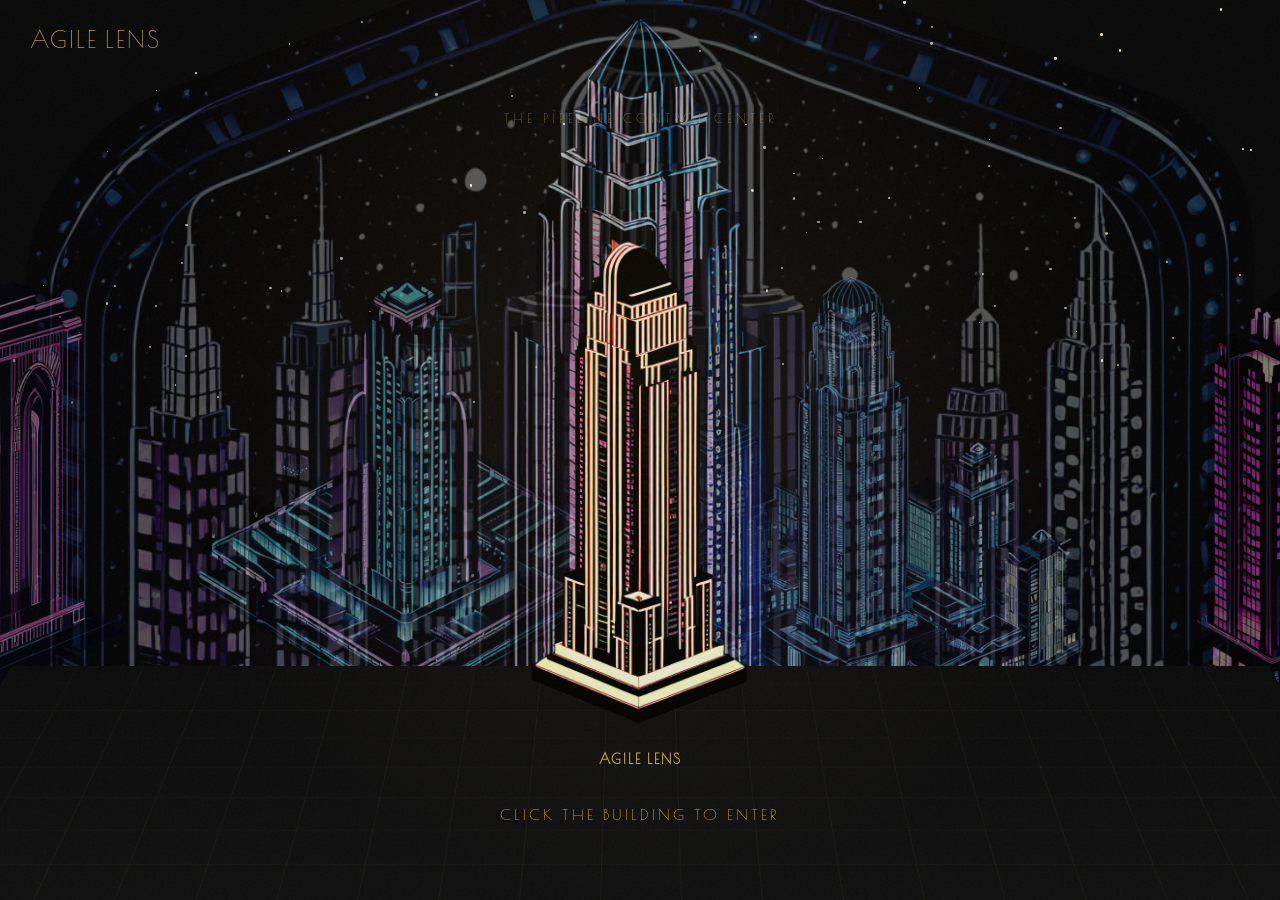
==== commit a5c45707: "fix(raptor): restore actual site on GitHub Pages" ====
--- a/index.html
+++ b/index.html
@@ -1,15 +1,4850 @@
 <!DOCTYPE html>
 <html lang="en">
 <head>
-  <meta charset="UTF-8">
-  <meta name="viewport" content="width=device-width, initial-scale=1.0">
-  <title>Agile Agents</title>
-  <meta http-equiv="refresh" content="0;url=https://agents.aritarr.com/">
-  <script>
-    window.location.replace("https://agents.aritarr.com/");
-  </script>
+    <meta charset="UTF-8">
+    <meta name="viewport" content="width=device-width, initial-scale=1.0">
+    <title>AGILE LENS v8</title>
+    <link href="https://fonts.googleapis.com/css2?family=Poiret+One&family=Josefin+Sans:wght@400;600;700&family=Space+Mono:wght@400;700&display=swap" rel="stylesheet">
+    <style>
+        :root {
+            --gold: #c9a84c;
+            --black: #0a0a0a;
+            --cream: #f5e6c8;
+            --red: #e63946;
+            --blue: #457b9d;
+            --yellow: #f1b844;
+            --green: #2a9d8f;
+            --dark-gray: #1a1a1a;
+            --medium-gray: #2d2d2d;
+            --transition: 600ms cubic-bezier(0.4, 0, 0.2, 1);
+        }
+        * { margin: 0; padding: 0; box-sizing: border-box; }
+        body {
+            font-family: 'Josefin Sans', sans-serif;
+            background: #050505;
+            color: var(--cream);
+            overflow: hidden;
+            line-height: 1.6;
+            display: flex;
+            align-items: center;
+            justify-content: center;
+            height: 100vh;
+        }
+        body::after {
+            content: '';
+            position: fixed; inset: 0;
+            pointer-events: none; z-index: 9999; opacity: 0.03;
+            background-image: url("data:image/svg+xml,%3Csvg viewBox='0 0 400 400' xmlns='http://www.w3.org/2000/svg'%3E%3Cfilter id='n'%3E%3CfeTurbulence type='fractalNoise' baseFrequency='0.9' numOctaves='4' stitchTiles='stitch'/%3E%3C/filter%3E%3Crect width='400' height='400' filter='url(%23n)'/%3E%3C/svg%3E");
+        }
+
+        /* ========== PROSCENIUM THEATER — FULLSCREEN STAGE ========== */
+        #theater { width: 100vw; height: 100vh; position: relative; }
+        #stage { position: absolute; inset: 0; overflow: hidden; perspective: 1200px; }
+        /* Wings hidden — available for future contextual reveals */
+        .wing { display: none; }
+
+        /* View transitions handled by GSAP — no CSS transition to avoid double-interpolation */
+        .view {
+            position: absolute; inset: 0;
+            display: flex; align-items: center; justify-content: center;
+            opacity: 0; pointer-events: none;
+        }
+        .view.active { opacity: 1; pointer-events: auto; }
+
+        /* ========== NARRATIVE OVERLAY ========== */
+        #narrativeOverlay {
+            position: fixed;
+            bottom: 60px; left: 50%;
+            transform: translateX(-50%);
+            background: rgba(10,10,10,0.9);
+            border: 1px solid var(--gold);
+            padding: 12px 24px;
+            font-family: 'Space Mono', monospace;
+            font-size: 12px; color: var(--gold);
+            max-width: 700px; text-align: center;
+            letter-spacing: 0.5px;
+            opacity: 0; transition: opacity 0.5s;
+            z-index: 900; pointer-events: none;
+        }
+        #narrativeOverlay.visible { opacity: 1; }
+
+        /* ========== PIPELINE GLOW ========== */
+        .room.pipeline-active {
+            box-shadow: 0 0 30px 8px var(--glow-color, var(--gold));
+            border-color: var(--glow-color, var(--gold));
+            transform: translateZ(12px);
+            z-index: 20;
+            transition: box-shadow 0.3s ease, border-color 0.3s ease, transform 0.3s ease;
+        }
+        .room.pipeline-active .room-panel img {
+            opacity: 1;
+            filter: drop-shadow(0 6px 18px rgba(201,168,76,0.4)) brightness(1.15);
+            transition: filter 0.3s ease, opacity 0.3s ease;
+        }
+        .room.pipeline-pulse {
+            animation: cubiclePulse 1s ease-in-out 2;
+        }
+        @keyframes cubiclePulse {
+            0%, 100% { box-shadow: 0 0 15px 4px var(--glow-color, var(--gold)); transform: translateZ(8px); }
+            50% { box-shadow: 0 0 40px 12px var(--glow-color, var(--gold)); transform: translateZ(14px); }
+        }
+        /* Single pipeline ticker bar — anchored bottom of viewport */
+        .pipeline-ticker {
+            position: fixed;
+            bottom: 36px;
+            left: 50%;
+            transform: translateX(-50%);
+            background: rgba(5,5,5,0.92);
+            backdrop-filter: blur(8px);
+            border: 1px solid var(--gold);
+            padding: 10px 28px;
+            font-family: 'Josefin Sans', sans-serif;
+            font-size: 13px;
+            color: var(--cream);
+            letter-spacing: 0.5px;
+            z-index: 950;
+            pointer-events: none;
+            text-align: center;
+            max-width: 80%;
+            white-space: nowrap;
+            overflow: hidden;
+            opacity: 0;
+            transition: opacity 0.4s ease;
+        }
+        .pipeline-ticker.active { opacity: 1; }
+        .pipeline-ticker .ticker-step {
+            color: var(--gold);
+            font-family: 'Space Mono', monospace;
+            font-size: 10px;
+            letter-spacing: 1px;
+            margin-right: 10px;
+        }
+        .pipeline-run-btn {
+            position: absolute;
+            top: 18px;
+            left: 50%;
+            transform: translateX(-50%);
+            background: rgba(10,10,10,0.9);
+            border: 2px solid var(--gold);
+            color: var(--gold);
+            padding: 12px 40px;
+            font-family: 'Poiret One', cursive;
+            font-size: 20px;
+            letter-spacing: 3px;
+            cursor: pointer;
+            z-index: 100;
+            transition: all 0.2s;
+            text-transform: uppercase;
+            box-shadow: 0 0 20px rgba(201,168,76,0.25);
+            animation: btnPulse 2.5s ease-in-out infinite;
+        }
+        @keyframes btnPulse {
+            0%, 100% { box-shadow: 0 0 20px rgba(201,168,76,0.25); }
+            50% { box-shadow: 0 0 35px rgba(201,168,76,0.5); }
+        }
+        .pipeline-run-btn:hover {
+            background: var(--gold);
+            color: var(--black);
+            box-shadow: 0 0 30px rgba(201,168,76,0.7);
+            animation: none;
+        }
+        .pipeline-run-btn:disabled {
+            opacity: 0.5;
+            cursor: not-allowed;
+            background: rgba(10,10,10,0.85);
+            color: var(--gold);
+            animation: none;
+        }
+
+        /* ========== COMIC PANEL POPUPS (pipeline) ========== */
+        .comic-panel {
+            position: fixed;
+            top: 60px;
+            width: 220px;
+            z-index: 500;
+            opacity: 0;
+            transform: scale(0.7) translateY(20px);
+            transition: opacity 0.35s ease, transform 0.35s ease;
+            pointer-events: none;
+        }
+        .comic-panel.visible {
+            opacity: 1;
+            transform: scale(1) translateY(0);
+        }
+        .comic-panel.fade-out {
+            opacity: 0;
+            transform: scale(0.85) translateY(-10px);
+            transition: opacity 0.4s ease, transform 0.4s ease;
+        }
+        .comic-panel.panel-left { left: 40px; }
+        .comic-panel.panel-right { right: 40px; }
+        .comic-panel-frame {
+            border: 3px solid currentColor;
+            background: #0a0a0a;
+            padding: 4px;
+            position: relative;
+            overflow: hidden;
+        }
+        .comic-panel-frame img {
+            display: block;
+            width: 100%;
+            height: 180px;
+            object-fit: contain;
+            background: #111;
+        }
+        .comic-panel-caption {
+            border: 2px solid currentColor;
+            border-top: none;
+            background: rgba(10,10,10,0.95);
+            padding: 8px 10px;
+            font-family: 'Fira Code', monospace;
+            font-size: 10px;
+            letter-spacing: 0.5px;
+            line-height: 1.4;
+            color: currentColor;
+            text-transform: uppercase;
+        }
+        .comic-panel-name {
+            font-family: 'Poiret One', cursive;
+            font-size: 14px;
+            letter-spacing: 2px;
+            margin-bottom: 4px;
+            font-weight: bold;
+        }
+
+        /* ========== ANIMATED WEBP ENGINE ========== */
+        /* Browsers loop animated WebP natively — no frame cycling needed.
+           We just swap img.src for state changes (idle/working/reaction). */
+        .sprite-anim {
+            image-rendering: auto; /* WebP looks better with auto */
+            transition: opacity 0.15s ease;
+        }
+
+        /* Brain split-screen entrance handled by GSAP — no CSS transition */
+
+        /* Click reaction flash */
+        .sprite-anim.reacting {
+            filter: brightness(1.3) drop-shadow(0 0 8px var(--glow-color, var(--gold)));
+            transition: filter 0.15s;
+        }
+
+        /* §9 — Development tier indicators */
+        .tier-t0 { filter: grayscale(1) opacity(0.4); }
+        .tier-t0 .sprite-anim { animation: none !important; }
+        .tier-t1 { filter: none; position: relative; }
+        .tier-t1::after {
+            content: ''; position: absolute; inset: 0;
+            background: repeating-linear-gradient(0deg, transparent, transparent 2px, rgba(255,255,255,0.1) 2px, rgba(255,255,255,0.1) 3px);
+            animation: glitch 0.3s infinite;
+            pointer-events: none;
+        }
+        @keyframes glitch {
+            0% { transform: translateX(0); }
+            25% { transform: translateX(-2px); }
+            50% { transform: translateX(1px); }
+            75% { transform: translateX(-1px); }
+            100% { transform: translateX(0); }
+        }
+        .tier-t2 { box-shadow: 0 0 12px 2px var(--yellow); animation: tierPulse 2s infinite; }
+        @keyframes tierPulse {
+            0%, 100% { box-shadow: 0 0 12px 2px var(--yellow); }
+            50% { box-shadow: 0 0 20px 4px var(--yellow); }
+        }
+        .tier-t3 { box-shadow: 0 0 8px 2px var(--green); }
+
+        /* ========== EXTERIOR ========== */
+        #exterior {
+            background: radial-gradient(ellipse at 50% 120%, #1a1520 0%, #0a0a0a 60%);
+            overflow: hidden;
+        }
+        .city-scene { position: relative; width: 100%; height: 100%; }
+        .stars { position: absolute; inset: 0; }
+        .star {
+            position: absolute; width: 2px; height: 2px;
+            background: var(--cream); border-radius: 50%;
+            animation: twinkle 3s ease-in-out infinite alternate;
+        }
+        @keyframes twinkle { 0% { opacity: 0.2; } 100% { opacity: 0.8; } }
+        .ground {
+            position: absolute; bottom: 0; left: -10%; width: 120%; height: 35%;
+            background: linear-gradient(to bottom, #0d0d0d, #111);
+            transform: perspective(600px) rotateX(25deg);
+            transform-origin: bottom center;
+        }
+        .ground::before {
+            content: ''; position: absolute; inset: 0;
+            background:
+                repeating-linear-gradient(90deg, transparent, transparent 80px, rgba(201,168,76,0.06) 80px, rgba(201,168,76,0.06) 81px),
+                repeating-linear-gradient(0deg, transparent, transparent 40px, rgba(201,168,76,0.04) 40px, rgba(201,168,76,0.04) 41px);
+        }
+        /* Hero building — center skyline image as clickable entry */
+        .hero-building {
+            position: absolute;
+            bottom: 18%;
+            left: 50%;
+            transform: translateX(-50%);
+            cursor: pointer;
+            z-index: 50;
+            animation: heroGlow 3s ease-in-out infinite;
+        }
+        .hero-building img {
+            max-height: 55vh;
+            height: auto;
+            object-fit: contain;
+            filter: brightness(0.9);
+        }
+        @keyframes heroGlow {
+            0%, 100% { filter: drop-shadow(0 0 15px rgba(201,168,76,0.4)); }
+            50% { filter: drop-shadow(0 0 35px rgba(201,168,76,0.8)); }
+        }
+        .hero-building:hover {
+            animation: none;
+            filter: drop-shadow(0 0 50px rgba(201,168,76,1)) brightness(1.15);
+        }
+        .click-prompt {
+            position: absolute; bottom: 8%; left: 50%;
+            transform: translateX(-50%);
+            font-family: 'Poiret One', cursive;
+            font-size: 16px; color: var(--gold);
+            letter-spacing: 3px; animation: pulse 2s ease-in-out infinite;
+        }
+        @keyframes pulse { 0%, 100% { opacity: 0.4; } 50% { opacity: 0.9; } }
+        .exterior-subtitle {
+            position: absolute; top: 12%; left: 50%;
+            transform: translateX(-50%);
+            font-family: 'Poiret One', cursive;
+            font-size: 13px; color: var(--gold);
+            letter-spacing: 4px; opacity: 0.6;
+        }
+
+        /* ========== INTERIOR (ISOMETRIC) ========== */
+        #interior {
+            background: var(--black);
+            perspective: 1200px;
+            flex-direction: column;
+            overflow: hidden;
+        }
+
+        /* Skyline parallax depth layers behind the floor */
+        .skyline-wrap {
+            position: absolute; inset: 0;
+            pointer-events: none;
+            z-index: 0;
+            overflow: hidden;
+        }
+        .skyline-depth {
+            position: absolute;
+            left: 0; right: 0;
+            display: flex;
+            justify-content: center;
+            align-items: flex-end;
+            gap: 0;
+        }
+        .skyline-depth img {
+            width: auto;
+            object-fit: contain;
+            flex-shrink: 0;
+        }
+        /* Size order: back (fullscreen cover) > front (full height) > mid (smallest) */
+        .skyline-depth.depth-back { opacity: 0.25; top: 0; bottom: 0; }
+        .skyline-depth.depth-back img { width: 100%; height: 100%; object-fit: cover; }
+        .skyline-depth.depth-mid { opacity: 0.35; bottom: 44%; }
+        .skyline-depth.depth-mid img { height: 50vh; }
+        .skyline-depth.depth-front { opacity: 0.45; top: 0; bottom: 0; }
+        .skyline-depth.depth-front img { height: 100%; }
+
+        .interior-title {
+            font-family: 'Poiret One', cursive;
+            font-size: 18px; color: var(--gold);
+            letter-spacing: 4px; margin-bottom: 6px;
+            text-align: center; z-index: 10;
+        }
+        .interior-subtitle {
+            font-size: 10px; color: rgba(201,168,76,0.5);
+            letter-spacing: 2px; margin-bottom: 15px;
+            text-align: center; z-index: 10;
+        }
+        .iso-floor {
+            position: relative;
+            width: 750px; height: 750px;
+            transform: rotateX(60deg) rotateZ(45deg);
+            transform-style: preserve-3d;
+            flex-shrink: 0;
+            z-index: 5;
+        }
+        .floor-surface {
+            position: absolute; inset: 0;
+            background:
+                repeating-linear-gradient(90deg, rgba(201,168,76,0.05) 0px, rgba(201,168,76,0.05) 1px, transparent 1px, transparent 75px),
+                repeating-linear-gradient(0deg, rgba(201,168,76,0.05) 0px, rgba(201,168,76,0.05) 1px, transparent 1px, transparent 75px),
+                var(--dark-gray);
+            border: 3px solid var(--gold);
+            box-shadow: 0 40px 80px rgba(0,0,0,0.8);
+        }
+        .room {
+            position: absolute;
+            border: 2px solid var(--gold);
+            background: var(--medium-gray);
+            display: flex; flex-direction: column;
+            align-items: center; justify-content: center;
+            cursor: pointer;
+            transform-style: preserve-3d;
+            transition: transform 0.3s ease, box-shadow 0.3s ease;
+            overflow: hidden;
+        }
+        .room:hover {
+            transform: translateZ(8px);
+            box-shadow: 0 0 20px rgba(201,168,76,0.4);
+        }
+
+        /* Room background images from ComfyUI */
+        .room .room-bg {
+            position: absolute; inset: 0;
+            background-size: cover;
+            background-position: center;
+            opacity: 0.85;
+            z-index: 0;
+        }
+        .room .room-content {
+            position: relative; z-index: 15;
+            display: flex; flex-direction: column;
+            align-items: center; justify-content: center;
+            width: 100%; height: 100%;
+            transform: translateZ(20px); /* lift labels above 3D sprite panels */
+        }
+
+        .office {
+            width: 200px; height: 200px;
+            overflow: visible;  /* allow panel to project above the floor */
+        }
+        .off-tl { top: 20px; left: 20px; border-color: var(--red); }
+        .off-tr { top: 20px; right: 20px; border-color: var(--gold); }
+        .off-bl { bottom: 20px; left: 20px; border-color: var(--blue); }
+        .off-br { bottom: 20px; right: 20px; border-color: var(--green); }
+
+        /* ========== PERPENDICULAR PANELS (standing upright inside floor squares) ========== */
+        /* Counter-rotate to stand upright against the isometric floor transform */
+        .room-panel {
+            position: absolute;
+            top: 50%; left: 50%;
+            width: 0; height: 0;
+            z-index: 10;
+            transform-style: preserve-3d;
+            pointer-events: none;
+        }
+        .room-panel img {
+            position: absolute;
+            bottom: 0;
+            transform-origin: 50% 100%;
+            transform: translate(-50%, 0) rotateZ(-45deg) rotateX(-60deg);
+            filter: drop-shadow(0 4px 12px rgba(0,0,0,0.5));
+            opacity: 0.9;
+            transition: opacity 0.3s;
+        }
+        /* Office panels: 168px wide (Kevin baseline +5%), centered in 200px square */
+        .office .room-panel img {
+            width: 168px; height: auto;
+        }
+        /* Cubicle panels: 110px wide, centered in 140px square */
+        .cubicle .room-panel img {
+            width: 110px; height: auto;
+        }
+        .room:hover .room-panel img {
+            opacity: 1;
+            filter: drop-shadow(0 6px 18px rgba(201,168,76,0.3));
+        }
+
+        /* Cubicles: flat on floor (selection targets), sprites stand upright via room-panel */
+        .cubicle {
+            width: 140px; height: 140px;
+            background: rgba(26,26,26,0.95);
+            transform: scale(0.82);
+            overflow: visible; /* allow room-panel sprites to project upright above the floor */
+        }
+        .cubicle:hover {
+            transform: scale(0.82) translateZ(8px);
+            box-shadow: 0 0 20px rgba(201,168,76,0.4);
+        }
+        /* AriBot = blue (Ari's Agent) — near Ari (bottom-left) */
+        .cub-1 { top: 430px; left: 180px; border-color: var(--blue); }
+        /* SBot = red (Security) — center midpoint */
+        .cub-2 { top: 305px; left: 305px; border-color: var(--red); }
+        /* EdBot = green (Editing) — near Kevin (top-right) */
+        .cub-3 { top: 180px; left: 430px; border-color: var(--green); }
+        .room-accent {
+            position: absolute; top: 0; left: 0;
+            width: 100%; height: 4px; z-index: 2;
+        }
+        .off-tl .room-accent { background: var(--red); }
+        .off-tr .room-accent { background: var(--gold); }
+        .off-bl .room-accent { background: var(--blue); }
+        .off-br .room-accent { background: var(--green); }
+        .room-name {
+            font-family: 'Poiret One', cursive;
+            font-size: 15px; font-weight: bold;
+            letter-spacing: 2px;
+            text-shadow: 0 1px 4px rgba(0,0,0,0.8), 0 0 12px rgba(0,0,0,1);
+            background: rgba(5,5,5,0.7);
+            padding: 1px 8px;
+            border-radius: 2px;
+        }
+        .room-role {
+            font-size: 9px; color: var(--gold);
+            letter-spacing: 1px; margin-top: 2px;
+            text-shadow: 0 1px 3px rgba(0,0,0,0.8);
+        }
+        .cub-tier {
+            display: inline-block;
+            background: var(--gold); color: var(--black);
+            font-size: 8px; font-weight: 700;
+            padding: 2px 6px; margin-top: 5px;
+            letter-spacing: 1px;
+        }
+        /* Data tubes — flat on floor between connected rooms */
+        .data-tube {
+            position: absolute;
+            z-index: 3;
+            opacity: 0.6;
+            width: 120px;
+            pointer-events: none;
+            transition: opacity 0.4s ease, filter 0.4s ease;
+        }
+        .data-tube.active {
+            opacity: 1;
+            filter: brightness(1.4) drop-shadow(0 0 8px rgba(201,168,76,0.6));
+        }
+
+        /* Human review overlay sprites — counter-rotated to stand upright on iso floor */
+        .review-overlay-sprite {
+            position: absolute;
+            z-index: 25;
+            transform: rotateZ(-45deg) rotateX(-60deg);
+            opacity: 0;
+            transition: opacity 0.6s ease;
+            pointer-events: none;
+            width: 100px;
+            height: auto;
+        }
+        .review-overlay-sprite.visible {
+            opacity: 1;
+        }
+
+        .gov-svg {
+            position: absolute; inset: 0;
+            pointer-events: none; z-index: 2;
+        }
+        .spawn-line {
+            stroke-dasharray: 6 4;
+            opacity: 0.25;
+            animation: marchDash 2s linear infinite;
+        }
+        @keyframes marchDash { to { stroke-dashoffset: -20; } }
+        @keyframes flywheelSpin { from { transform: rotate(0deg); } to { transform: rotate(360deg); } }
+
+        /* ========== OFFICE ZOOM VIEW ========== */
+        #officeZoom {
+            position: fixed; inset: 0;
+            /* Background set dynamically per-office via JS */
+            background-color: #0d0b08;
+            background-size: contain;
+            background-position: center center;
+            background-repeat: no-repeat;
+            z-index: 500;
+            display: none;
+            flex-direction: column;
+            align-items: center;
+            justify-content: flex-start;
+            padding-top: 30px;
+        }
+        #officeZoom::before {
+            content: '';
+            position: absolute; inset: 0;
+            background: radial-gradient(ellipse at 50% 50%, transparent 40%, rgba(0,0,0,0.6) 100%);
+            pointer-events: none; z-index: 0;
+        }
+        #officeZoom::after {
+            content: '';
+            position: absolute; inset: 0;
+            background: repeating-linear-gradient(0deg, transparent, transparent 3px, rgba(201,168,76,0.02) 3px, rgba(201,168,76,0.02) 4px);
+            pointer-events: none; z-index: 0;
+        }
+        #officeZoom.active { display: flex; }
+
+        .zoom-close {
+            position: absolute; top: 20px; left: 30px;
+            background: rgba(10,10,10,0.8);
+            border: 1px solid var(--gold);
+            color: var(--gold);
+            font-family: 'Poiret One', cursive;
+            font-size: 16px;
+            letter-spacing: 2px;
+            padding: 8px 20px;
+            cursor: pointer; z-index: 510;
+            transition: background 0.2s, color 0.2s;
+        }
+        .zoom-close:hover {
+            background: var(--gold);
+            color: var(--black);
+        }
+        .zoom-title {
+            font-family: 'Poiret One', cursive;
+            font-size: 22px; color: var(--gold);
+            letter-spacing: 3px; margin-bottom: 15px;
+            z-index: 1; position: relative;
+        }
+
+        /* Desk scene — fills office zoom viewport */
+        .desk-scene {
+            position: relative;
+            width: 100%;
+            height: calc(100vh - 80px);
+            z-index: 1;
+            margin-top: auto;
+            margin-bottom: 0;
+        }
+        .figure-col {
+            position: absolute; bottom: 20px;
+            display: flex; flex-direction: column;
+            align-items: center; z-index: 5;
+        }
+        .figure-col.figure-left { left: 80px; }
+        .figure-col.figure-right { right: 80px; }
+        .figure-col.figure-center-right { right: 30%; }
+        .figure-col.figure-center { left: 50%; transform: translateX(-50%); }
+        .desk-surface {
+            position: absolute; bottom: 20px;
+            left: 50%; transform: translateX(-50%);
+            z-index: 2;
+            display: flex; flex-direction: column;
+            align-items: center; justify-content: flex-end;
+        }
+        .desk-surface.desk-right {
+            left: auto; right: 25%;
+            transform: none;
+        }
+        .desk-surface img.desk-img {
+            width: 280px; height: auto;
+            object-fit: contain;
+            filter: drop-shadow(0 8px 20px rgba(0,0,0,0.6));
+        }
+        .desk-computer {
+            width: 70px; height: auto;
+            object-fit: contain;
+            filter: drop-shadow(0 2px 8px rgba(201,168,76,0.3));
+            z-index: 3;
+        }
+
+        /* Sprite figure container — tall to hold full body, parent clips it */
+        .sprite-figure {
+            position: relative;
+            width: 240px; height: 360px;
+            display: flex; align-items: flex-start; justify-content: center;
+            cursor: pointer;
+            transition: all 0.3s;
+            order: 2;    /* flex order: after buttons and label */
+        }
+        .sprite-figure:hover { filter: brightness(1.2); }
+        .sprite-figure img {
+            width: 240px; height: 340px;
+            position: relative; z-index: 1;
+            object-fit: contain;
+        }
+        /* Fallback when ComfyUI images haven't been generated yet */
+        .sprite-figure img[src=""],
+        .sprite-figure img:not([src]),
+        .sprite-figure img.placeholder {
+            background: linear-gradient(135deg, var(--dark-gray), var(--medium-gray));
+            border: 2px dashed rgba(201,168,76,0.3);
+            border-radius: 8px;
+            min-width: 200px; min-height: 280px;
+        }
+        .brain-q img[src=""],
+        .brain-q img:not([src]) {
+            background: linear-gradient(135deg, #1a1520, #2d2d2d);
+            border: 2px dashed rgba(201,168,76,0.3);
+            border-radius: 0;
+        }
+
+        /* Holographic agent glow */
+        .agent-figure {
+            --glow-color: var(--gold);
+        }
+        .agent-figure::before {
+            content: '';
+            position: absolute; inset: -10px;
+            background: radial-gradient(ellipse, var(--glow-color, var(--gold)) 0%, transparent 60%);
+            opacity: 0.15;
+            animation: holoFlicker 4s ease-in-out infinite;
+            border-radius: 50%;
+        }
+        .agent-figure .scan-lines {
+            position: absolute; inset: 0;
+            background: repeating-linear-gradient(0deg, transparent, transparent 3px, rgba(201,168,76,0.06) 3px, rgba(201,168,76,0.06) 4px);
+            pointer-events: none; z-index: 2; mix-blend-mode: screen;
+        }
+        .agent-figure img {
+            filter: drop-shadow(0 0 12px var(--glow-color, var(--gold))) drop-shadow(0 0 25px rgba(201,168,76,0.3));
+        }
+        @keyframes holoFlicker {
+            0%, 100% { opacity: 0.1; }
+            50% { opacity: 0.2; }
+        }
+
+        .col-label {
+            font-family: 'Poiret One', cursive;
+            font-size: 16px; font-weight: bold;
+            letter-spacing: 3px;
+            text-shadow: 0 2px 10px rgba(0,0,0,1), 0 0 20px rgba(0,0,0,0.8);
+            z-index: 100;
+            position: absolute;
+            bottom: 100%;
+            left: 50%;
+            transform: translateX(-50%);
+            opacity: 0.8;
+            transition: opacity 0.2s ease;
+            pointer-events: none;
+            white-space: nowrap;
+            padding: 3px 12px 4px;
+            background: rgba(5,5,5,0.85);
+            border-radius: 2px;
+            border-bottom: 1px solid rgba(201,168,76,0.25);
+        }
+        .figure-col:hover > .col-label { opacity: 1; }
+        .col-label.human { color: var(--cream); }
+        .col-label.agent { color: var(--gold); }
+
+        /* Agent side — hidden until activated */
+        .agent-col { opacity: 0; transition: opacity 0.8s ease; }
+        .agent-col.active { opacity: 1; }
+
+        /* Bot status bar — DORMANT → INITIALIZING → OPERATIONAL */
+        .bot-status-bar {
+            display: flex; align-items: center; gap: 6px;
+            margin-top: 6px; margin-bottom: 2px;
+            font-family: 'Space Mono', monospace;
+            font-size: 9px; letter-spacing: 1px;
+        }
+        .bot-status-bar .status-segments {
+            display: flex; gap: 2px;
+        }
+        .bot-status-bar .status-seg {
+            width: 18px; height: 6px;
+            background: rgba(201,168,76,0.15);
+            border: 1px solid rgba(201,168,76,0.2);
+            transition: background 0.6s ease, border-color 0.6s ease, box-shadow 0.6s ease;
+        }
+        .bot-status-bar .status-seg.filled {
+            background: var(--gold);
+            border-color: var(--gold);
+            box-shadow: 0 0 4px rgba(201,168,76,0.5);
+        }
+        .bot-status-bar .status-seg.filled.green {
+            background: var(--green);
+            border-color: var(--green);
+            box-shadow: 0 0 6px rgba(42,157,143,0.6);
+        }
+        .bot-status-bar .status-label {
+            color: rgba(201,168,76,0.5);
+            transition: color 0.4s ease;
+        }
+        .bot-status-bar .status-label.active {
+            color: var(--green);
+            text-shadow: 0 0 6px rgba(42,157,143,0.4);
+        }
+
+        .holo-pedestal {
+            width: 80px; height: 6px;
+            background: radial-gradient(ellipse, rgba(201,168,76,0.3) 0%, transparent 70%);
+            margin-top: 4px;
+        }
+
+        /* ========== HOVER TOOLTIP TEXT BOXES ========== */
+        [data-tooltip] {
+            position: relative;
+        }
+        [data-tooltip]:hover::after {
+            content: attr(data-tooltip);
+            position: absolute;
+            top: -32px;
+            left: 50%;
+            transform: translateX(-50%);
+            background: rgba(5,5,5,0.95);
+            border: 1px solid var(--gold);
+            color: var(--gold);
+            padding: 5px 14px;
+            font-family: 'Space Mono', monospace;
+            font-size: 10px;
+            letter-spacing: 1px;
+            white-space: nowrap;
+            pointer-events: none;
+            z-index: 100;
+            text-shadow: 0 0 8px rgba(201,168,76,0.4);
+        }
+        /* Move tooltips below sprite when inside figure-col to avoid overlapping the name label above */
+        .figure-col [data-tooltip]:hover::after {
+            top: auto;
+            bottom: -28px;
+        }
+
+        /* Computer glow on hover in Ari's office */
+        .computer-hoverable:hover {
+            filter: drop-shadow(0 8px 25px rgba(201,168,76,0.6)) brightness(1.3) !important;
+        }
+
+        /* Hologram materialization effect */
+        @keyframes holoMaterialize {
+            0%   { opacity: 0; filter: brightness(3) blur(10px); transform: scaleY(0.1); }
+            30%  { opacity: 0.5; filter: brightness(2) blur(5px); transform: scaleY(0.6); }
+            60%  { opacity: 0.8; filter: brightness(1.5) blur(2px); transform: scaleY(0.9); }
+            100% { opacity: 1; filter: brightness(1) blur(0); transform: scaleY(1); }
+        }
+        .holo-materialize {
+            animation: holoMaterialize 1.2s ease-out forwards;
+        }
+
+        /* ========== ARI 4-SLOT OFFICE LAYOUT ========== */
+        .ari-slot-human { left: 8% !important; }
+        .ari-slot-computer {
+            left: 32% !important;
+            transform: translateX(-50%) !important;
+        }
+        .ari-slot-aribot {
+            left: 54% !important;
+            right: auto !important;
+        }
+        .ari-slot-farright {
+            left: 76% !important;
+            right: auto !important;
+        }
+
+        /* ========== BRAIN SPLIT-SCREEN VIEW ========== */
+        .brain-overlay {
+            position: fixed; inset: 0;
+            z-index: 700;
+            display: none;
+            align-items: center;
+            justify-content: center;
+        }
+        .brain-overlay.active { display: flex; }
+        .brain-backdrop {
+            position: absolute; inset: 0;
+            background: rgba(5, 5, 5, 0.96);
+        }
+        .brain-content {
+            position: relative;
+            z-index: 1;
+            width: 95vw; max-width: 1200px;
+            max-height: 92vh;
+            display: flex; flex-direction: column;
+            align-items: center;
+            overflow-y: auto;
+            padding: 24px 0 16px;
+        }
+        .brain-header {
+            text-align: center; margin-bottom: 6px;
+        }
+        .brain-header-title {
+            font-family: 'Poiret One', cursive;
+            font-size: 22px; color: var(--gold);
+            letter-spacing: 3px;
+        }
+        .brain-header-subtitle {
+            font-size: 9px; color: rgba(201,168,76,0.5);
+            letter-spacing: 2px; margin-top: 4px;
+        }
+        .brain-close-btn {
+            position: absolute; top: 16px; left: 24px;
+            background: rgba(10,10,10,0.8);
+            border: 1px solid var(--gold);
+            color: var(--gold);
+            font-family: 'Poiret One', cursive;
+            font-size: 16px;
+            letter-spacing: 2px;
+            padding: 8px 20px;
+            cursor: pointer; z-index: 5;
+            transition: background 0.2s, color 0.2s;
+        }
+        .brain-close-btn:hover {
+            background: var(--gold);
+            color: var(--black);
+        }
+
+        /* Dossier tabs — Carmen San Diego folder tabs */
+        .bot-dossier-tabs {
+            display: flex; gap: 0; margin-bottom: 14px;
+        }
+        .dossier-tab {
+            background: rgba(10,10,10,0.6);
+            border: 1px solid rgba(201,168,76,0.15);
+            border-bottom: 3px solid transparent;
+            color: rgba(201,168,76,0.35);
+            font-family: 'Poiret One', cursive;
+            font-size: 12px; letter-spacing: 2px;
+            padding: 8px 18px 6px;
+            cursor: pointer;
+            display: flex; flex-direction: column;
+            align-items: center; gap: 2px;
+        }
+        .dossier-tab:first-child { border-radius: 4px 0 0 0; }
+        .dossier-tab:last-child { border-radius: 0 4px 0 0; }
+        .dossier-tab .tab-role {
+            font-family: 'Space Mono', monospace;
+            font-size: 7px; letter-spacing: 1px;
+            opacity: 0.6;
+        }
+        .dossier-tab.active {
+            background: rgba(201,168,76,0.08);
+            border-color: var(--gold);
+            color: var(--gold);
+        }
+        .dossier-tab:hover:not(.active) {
+            border-color: rgba(201,168,76,0.3);
+            color: rgba(201,168,76,0.6);
+        }
+
+        /* Split layout */
+        .brain-split {
+            display: grid;
+            grid-template-columns: 1fr 1fr;
+            gap: 24px;
+            width: 100%;
+            margin-bottom: 14px;
+        }
+
+        /* Left: Our brain */
+        .brain-ours {
+            display: flex; flex-direction: column;
+            align-items: center;
+        }
+        .bot-descriptor {
+            font-family: 'Josefin Sans', sans-serif;
+            font-size: 12px; color: var(--cream);
+            line-height: 1.6;
+            text-align: center;
+            max-width: 420px;
+            margin-top: 12px;
+            margin-bottom: 0;
+            opacity: 0.8;
+        }
+        /* Brain diamond quadrants */
+        .brain-quadrants {
+            position: relative;
+            width: 530px; height: 530px;
+            flex-shrink: 0;
+        }
+        .brain-q {
+            position: absolute;
+            width: 196px; height: 196px;
+            display: flex; flex-direction: column;
+            align-items: center; justify-content: center;
+            border: none;
+            background: rgba(10,10,10,0.7);
+            border-radius: 6px;
+            cursor: pointer;
+            gap: 4px;
+        }
+        .brain-q:hover {
+            background: rgba(201,168,76,0.06);
+        }
+        .brain-q img {
+            width: 98px; height: 98px;
+            object-fit: contain;
+            border-radius: 0;
+        }
+        .brain-q-label {
+            font-family: 'Poiret One', cursive;
+            font-size: 11px; letter-spacing: 1px;
+            text-align: center;
+        }
+        .brain-q-sublabel {
+            font-family: 'Space Mono', monospace;
+            font-size: 7px; opacity: 0.5;
+            text-align: center;
+            max-width: 120px;
+        }
+        /* Diamond positions: top, left, right, bottom */
+        .brain-q-claude    { top: 0; left: 50%; transform: translateX(-50%); }
+        .brain-q-goose     { top: 50%; left: 0; transform: translateY(-50%); }
+        .brain-q-ollama    { top: 50%; right: 0; transform: translateY(-50%); }
+        .brain-q-anythingllm { bottom: 0; left: 50%; transform: translateX(-50%); }
+        .brain-q-claude .brain-q-label { color: var(--blue); }
+        .brain-q-goose .brain-q-label { color: var(--green); }
+        .brain-q-ollama .brain-q-label { color: var(--yellow); }
+        .brain-q-anythingllm .brain-q-label { color: #b080d0; }
+        /* Brain quadrant tooltip */
+        .brain-q-tooltip {
+            position: absolute;
+            bottom: -20px; left: 50%;
+            transform: translateX(-50%);
+            background: none;
+            border: none;
+            color: var(--gold);
+            font-family: 'Space Mono', monospace;
+            font-size: 9px;
+            letter-spacing: 1px;
+            padding: 0;
+            white-space: nowrap;
+            pointer-events: none;
+            z-index: 10;
+            opacity: 0;
+            transition: opacity 0.2s;
+        }
+        .brain-q:hover .brain-q-tooltip {
+            opacity: 0.6;
+        }
+        /* SVG connections in diamond */
+        .brain-q-connections {
+            position: absolute; inset: 0;
+            pointer-events: none;
+        }
+        .brain-q-connections line {
+            stroke: var(--gold); stroke-width: 1;
+            stroke-dasharray: 4 4; opacity: 0.2;
+            animation: marchDash 2s linear infinite;
+        }
+
+        /* Right: ClawdBot panel */
+        .brain-theirs {
+            display: flex; flex-direction: column;
+            align-items: center;
+        }
+        .clawdbot-portrait {
+            width: 120px; height: 120px;
+            margin-bottom: 12px;
+            opacity: 0.85;
+        }
+        .clawdbot-portrait svg, .clawdbot-portrait img { width: 100%; height: 100%; object-fit: contain; }
+        .clawdbot-label {
+            font-family: 'Poiret One', cursive;
+            font-size: 16px; color: var(--red);
+            letter-spacing: 3px; margin-bottom: 8px;
+        }
+        .vuln-panel {
+            background: rgba(20,10,10,0.6);
+            border: 1px solid rgba(230,57,70,0.3);
+            border-radius: 4px;
+            padding: 16px;
+            width: 100%;
+            max-width: 460px;
+        }
+        .vuln-title {
+            font-family: 'Poiret One', cursive;
+            font-size: 14px; color: var(--red);
+            letter-spacing: 2px; margin-bottom: 8px;
+        }
+        .vuln-body {
+            font-family: 'Josefin Sans', sans-serif;
+            font-size: 11px; color: rgba(245,230,200,0.7);
+            line-height: 1.7;
+        }
+        .vuln-body strong { color: var(--red); }
+        .vuln-stat {
+            font-family: 'Space Mono', monospace;
+            font-size: 10px; color: var(--red);
+            opacity: 0.8; margin-top: 6px;
+        }
+
+        /* ========== SCHEMATIC OVERLAY (over brain) ========== */
+        #schematicOverlay {
+            position: fixed; inset: 0;
+            z-index: 750;
+            display: none;
+            align-items: center;
+            justify-content: center;
+        }
+        #schematicOverlay.active { display: flex; }
+        .schematic-backdrop {
+            position: absolute; inset: 0;
+            background: rgba(5,5,5,0.94);
+        }
+        .schematic-panel {
+            position: relative; z-index: 1;
+            width: 90vw; max-width: 900px;
+            max-height: 92vh;
+            overflow-y: auto;
+            padding: 20px;
+            background: rgba(10,10,10,0.95);
+            border: 1px solid rgba(201,168,76,0.3);
+            border-radius: 6px;
+        }
+        .schematic-close {
+            position: absolute; top: 12px; left: 16px;
+            background: rgba(10,10,10,0.8);
+            border: 1px solid var(--gold);
+            color: var(--gold);
+            font-family: 'Poiret One', cursive;
+            font-size: 14px;
+            letter-spacing: 2px;
+            padding: 6px 16px;
+            cursor: pointer; z-index: 2;
+            transition: background 0.2s, color 0.2s;
+        }
+        .schematic-close:hover {
+            background: var(--gold);
+            color: var(--black);
+        }
+        .schematic-header-img {
+            max-height: 180px;
+            object-fit: contain;
+            margin-bottom: 10px;
+            border-radius: 4px;
+        }
+        .schematic-two-col {
+            display: grid;
+            grid-template-columns: 3fr 2fr;
+            gap: 16px;
+            align-items: start;
+        }
+        .schematic-icon-col {
+            display: flex;
+            align-items: center;
+            justify-content: center;
+        }
+        .schematic-icon-col .schematic-header-img {
+            max-height: 180px;
+            width: 100%;
+        }
+        .schematic-title {
+            font-family: 'Poiret One', cursive;
+            font-size: 16px; letter-spacing: 3px;
+            margin-bottom: 8px;
+            text-align: center;
+        }
+
+        /* Claude schematic: cost split */
+        .claude-cost-split {
+            display: grid;
+            grid-template-columns: 1fr 1fr;
+            gap: 20px;
+        }
+        .claude-cost-col {
+            display: flex; flex-direction: column;
+            gap: 10px;
+        }
+        .claude-cost-col img {
+            width: 100%; max-height: 120px;
+            object-fit: contain;
+            border-radius: 4px;
+        }
+        .claude-cost-printout {
+            background: rgba(10,10,10,0.9);
+            border: 1px solid var(--gold);
+            border-radius: 4px;
+            padding: 10px;
+            font-family: 'Space Mono', monospace;
+            font-size: 10px; color: var(--gold);
+            line-height: 1.8;
+        }
+        .claude-burning-tokens {
+            background: rgba(20,8,8,0.9);
+            border: 1px solid rgba(230,57,70,0.4);
+            border-radius: 4px;
+            padding: 10px;
+            font-family: 'Space Mono', monospace;
+            font-size: 10px; color: var(--red);
+            line-height: 1.8;
+        }
+        .claude-burning-tokens .burn-quote {
+            font-family: 'Josefin Sans', sans-serif;
+            font-size: 11px; color: rgba(230,57,70,0.7);
+            font-style: italic;
+            margin-top: 8px;
+            line-height: 1.6;
+        }
+
+        /* Ollama schematic: model picker + GPU tiers */
+        .ollama-split {
+            display: grid;
+            grid-template-columns: 1fr 1fr;
+            gap: 20px;
+        }
+        .model-picker {
+            display: grid;
+            grid-template-columns: 1fr 1fr;
+            gap: 10px;
+        }
+        .model-option {
+            border: 1.5px solid rgba(201,168,76,0.2);
+            background: rgba(10,10,10,0.8);
+            border-radius: 4px;
+            padding: 7px;
+            cursor: pointer;
+            text-align: center;
+        }
+        .model-option:hover { border-color: rgba(201,168,76,0.5); }
+        .model-option.disabled-model {
+            opacity: 0.25;
+            filter: grayscale(1);
+            pointer-events: none;
+        }
+        .model-option.active-model {
+            border-color: var(--yellow);
+            background: rgba(241,184,68,0.08);
+            box-shadow: 0 0 12px rgba(241,184,68,0.2);
+        }
+        .model-option .model-name {
+            font-family: 'Poiret One', cursive;
+            font-size: 12px; color: var(--cream);
+            letter-spacing: 1px; margin-bottom: 4px;
+        }
+        .model-option .model-size {
+            font-family: 'Space Mono', monospace;
+            font-size: 9px; color: var(--yellow);
+            opacity: 0.7;
+        }
+        .gpu-tier-menu {
+            display: flex; flex-direction: column;
+            gap: 6px;
+        }
+        .gpu-tier-row {
+            display: grid;
+            grid-template-columns: 60px 100px 1fr;
+            gap: 8px;
+            padding: 5px 8px;
+            border: 1px solid rgba(201,168,76,0.1);
+            border-radius: 3px;
+            cursor: pointer;
+            font-family: 'Space Mono', monospace;
+            font-size: 9px;
+            align-items: center;
+        }
+        .gpu-tier-row:hover { border-color: rgba(201,168,76,0.3); background: rgba(201,168,76,0.03); }
+        .gpu-tier-row.active-tier {
+            border-color: var(--gold);
+            background: rgba(201,168,76,0.06);
+        }
+        .gpu-tier-row .tier-vram { color: var(--gold); font-weight: 700; }
+        .gpu-tier-row .tier-gpu { color: var(--cream); }
+        .gpu-tier-row .tier-models { color: rgba(201,168,76,0.5); font-size: 9px; }
+        .llm-stats-tooltip {
+            position: absolute;
+            background: rgba(10,10,10,0.95);
+            border: 1px solid var(--gold);
+            border-radius: 4px;
+            padding: 10px 14px;
+            font-family: 'Space Mono', monospace;
+            font-size: 9px; color: var(--cream);
+            line-height: 1.8;
+            z-index: 800;
+            pointer-events: none;
+            white-space: nowrap;
+        }
+
+        /* AnythingLLM schematic: memory cards */
+        .memory-cards {
+            display: grid;
+            grid-template-columns: 1fr;
+            gap: 14px;
+            margin-bottom: 14px;
+        }
+        .memory-type-card {
+            border: 1px solid rgba(176,128,208,0.3);
+            background: rgba(10,10,10,0.8);
+            border-radius: 4px;
+            padding: 10px;
+            text-align: center;
+            cursor: pointer;
+        }
+        .memory-type-card:hover { border-color: #b080d0; }
+        .memory-type-card .mem-title {
+            font-family: 'Poiret One', cursive;
+            font-size: 11px; color: #b080d0;
+            letter-spacing: 1px; margin-bottom: 4px;
+        }
+        .memory-type-card .mem-summary {
+            font-family: 'Josefin Sans', sans-serif;
+            font-size: 9px; color: var(--cream);
+            opacity: 0.7; line-height: 1.5;
+        }
+        .memory-type-card .mem-detail {
+            display: none;
+            font-family: 'Space Mono', monospace;
+            font-size: 9px; color: rgba(176,128,208,0.7);
+            line-height: 1.7;
+            margin-top: 8px;
+            text-align: left;
+            border-top: 1px solid rgba(176,128,208,0.15);
+            padding-top: 8px;
+        }
+        .memory-type-card.expanded .mem-detail { display: block; }
+        .memory-type-card .mem-expand-img {
+            width: 100%; max-height: 80px;
+            object-fit: contain;
+            margin-top: 8px;
+            border-radius: 3px;
+            opacity: 0.7;
+        }
+
+        /* Goose schematic: MCP cards + local tools */
+        .mcp-server-cards {
+            display: grid;
+            grid-template-columns: 1fr 1fr;
+            gap: 10px;
+            margin-bottom: 14px;
+        }
+        .mcp-server-card {
+            border: 1px solid rgba(42,157,143,0.3);
+            background: rgba(10,10,10,0.8);
+            border-radius: 4px;
+            padding: 8px;
+            display: flex; gap: 10px;
+            align-items: flex-start;
+        }
+        .mcp-server-card .mcp-icon {
+            width: 32px; height: 32px;
+            object-fit: contain;
+            border-radius: 4px;
+            flex-shrink: 0;
+        }
+        .mcp-server-card .mcp-info {
+            flex: 1;
+        }
+        .mcp-server-card .mcp-name {
+            font-family: 'Poiret One', cursive;
+            font-size: 11px; color: var(--green);
+            letter-spacing: 1px;
+        }
+        .mcp-server-card .mcp-transport {
+            font-family: 'Space Mono', monospace;
+            font-size: 8px; color: rgba(42,157,143,0.5);
+            letter-spacing: 0.5px;
+        }
+        .mcp-server-card .mcp-tools {
+            font-family: 'Space Mono', monospace;
+            font-size: 8px; color: var(--cream);
+            opacity: 0.6; margin-top: 4px;
+            line-height: 1.5;
+        }
+        .mcp-server-card .mcp-status {
+            font-family: 'Space Mono', monospace;
+            font-size: 8px; margin-top: 4px;
+        }
+        .mcp-status.active { color: var(--green); }
+        .mcp-status.planned { color: var(--yellow); }
+        .local-tools-list {
+            border-top: 1px solid rgba(201,168,76,0.1);
+            padding-top: 10px;
+            margin-top: 6px;
+        }
+        .local-tools-list .lt-title {
+            font-family: 'Poiret One', cursive;
+            font-size: 12px; color: var(--gold);
+            letter-spacing: 1px; margin-bottom: 6px;
+        }
+        .local-tools-list .lt-items {
+            display: flex; flex-wrap: wrap; gap: 6px;
+        }
+        .local-tools-list .lt-item {
+            font-family: 'Space Mono', monospace;
+            font-size: 9px; color: var(--cream);
+            opacity: 0.6;
+            background: rgba(201,168,76,0.05);
+            border: 1px solid rgba(201,168,76,0.1);
+            padding: 3px 8px;
+            border-radius: 3px;
+        }
+
+        /* Price badges */
+        .brain-price-row {
+            display: flex; gap: 20px;
+            justify-content: center;
+            margin-bottom: 10px;
+        }
+        .price-badge {
+            font-family: 'Space Mono', monospace;
+            font-size: 13px; font-weight: 700;
+            letter-spacing: 1px;
+            padding: 8px 20px;
+            border: 2px solid;
+            border-radius: 2px;
+            text-align: center;
+        }
+        .price-badge.ours {
+            color: var(--green);
+            border-color: var(--green);
+            background: rgba(42,157,143,0.08);
+        }
+        .price-badge.theirs {
+            color: var(--red);
+            border-color: var(--red);
+            background: rgba(230,57,70,0.08);
+        }
+
+        /* Ownership bar */
+        .ownership-bar-wrap {
+            width: 100%;
+            max-width: 800px;
+            margin-top: 6px;
+        }
+        .ownership-bar {
+            height: 32px;
+            border-radius: 3px;
+            display: flex;
+            overflow: hidden;
+            border: 1px solid rgba(201,168,76,0.2);
+        }
+        .ownership-bar .own-local {
+            background: linear-gradient(90deg, var(--green), rgba(42,157,143,0.6));
+            display: flex; align-items: center; justify-content: center;
+            font-family: 'Space Mono', monospace;
+            font-size: 8px; color: #fff;
+            letter-spacing: 0.5px;
+            padding: 0 8px;
+            white-space: nowrap;
+            overflow: hidden;
+        }
+        .ownership-bar .own-cloud {
+            background: linear-gradient(90deg, rgba(230,57,70,0.4), rgba(230,57,70,0.7));
+            display: flex; align-items: center; justify-content: center;
+            font-family: 'Space Mono', monospace;
+            font-size: 8px; color: rgba(255,255,255,0.8);
+            letter-spacing: 0.5px;
+            padding: 0 8px;
+            white-space: nowrap;
+            overflow: hidden;
+        }
+        .ownership-labels {
+            display: flex; justify-content: space-between;
+            margin-top: 4px;
+            font-family: 'Space Mono', monospace;
+            font-size: 8px; color: rgba(201,168,76,0.4);
+            letter-spacing: 0.5px;
+        }
+
+        /* ========== P2: FLYWHEEL BRAIN — Claude→Local Handoff ========== */
+        .flywheel-view {
+            display: flex; flex-direction: column; align-items: center;
+            gap: 20px; width: 100%; max-width: 700px;
+        }
+        .flywheel-title {
+            font-family: 'Poiret One', cursive;
+            font-size: 20px; color: var(--gold);
+            letter-spacing: 3px; text-align: center;
+        }
+        .flywheel-nodes {
+            position: relative; width: 500px; height: 300px;
+        }
+        .flywheel-node {
+            position: absolute; display: flex; flex-direction: column;
+            align-items: center; transition: all 0.6s cubic-bezier(0.34, 1.56, 0.64, 1);
+        }
+        .flywheel-orb {
+            border-radius: 50%; display: flex; align-items: center; justify-content: center;
+            font-family: 'Space Mono', monospace; font-size: 9px; color: #fff;
+            text-align: center; transition: all 0.6s ease;
+            box-shadow: 0 0 20px rgba(0,0,0,0.5);
+            overflow: hidden; background: rgba(10,10,10,0.8);
+            cursor: pointer;
+        }
+        .flywheel-orb img {
+            width: 100%; height: 100%;
+            object-fit: contain;
+            border-radius: 50%;
+            transition: all 0.3s ease;
+        }
+        .flywheel-orb:hover {
+            box-shadow: 0 0 30px rgba(201,168,76,0.5);
+            transform: scale(1.1);
+        }
+        .flywheel-node-label {
+            font-family: 'Poiret One', cursive; font-size: 11px;
+            letter-spacing: 1px; margin-top: 6px; white-space: nowrap;
+        }
+        .flywheel-node-cost {
+            font-family: 'Space Mono', monospace; font-size: 9px;
+            opacity: 0.7; margin-top: 2px;
+        }
+        /* Connection lines between flywheel nodes */
+        .flywheel-connections line {
+            stroke: var(--gold); stroke-width: 1.5;
+            stroke-dasharray: 4 4; opacity: 0.3;
+            animation: marchDash 2s linear infinite;
+            transition: stroke-width 0.6s ease;
+        }
+        .flywheel-slider-wrap {
+            width: 100%; max-width: 500px; text-align: center;
+        }
+        .flywheel-slider {
+            width: 100%; appearance: none; -webkit-appearance: none;
+            height: 6px; border-radius: 3px;
+            background: linear-gradient(90deg, var(--blue), var(--green));
+            outline: none; cursor: pointer;
+        }
+        .flywheel-slider::-webkit-slider-thumb {
+            appearance: none; -webkit-appearance: none;
+            width: 20px; height: 20px; border-radius: 50%;
+            background: var(--gold); border: 2px solid var(--black);
+            cursor: grab; box-shadow: 0 0 8px rgba(201,168,76,0.5);
+        }
+        .flywheel-slider-labels {
+            display: flex; justify-content: space-between;
+            font-family: 'Space Mono', monospace; font-size: 9px;
+            color: var(--gold); opacity: 0.6; margin-top: 4px;
+        }
+        .flywheel-narrative {
+            font-size: 12px; color: var(--cream); line-height: 1.8;
+            text-align: center; max-width: 500px; min-height: 60px;
+            transition: opacity 0.3s ease;
+        }
+
+        /* ========== TOWER PC ========== */
+        .tower-pc {
+            position: absolute;
+            bottom: 80px; left: 50%; transform: translateX(-50%) translateX(140px);
+            z-index: 1;
+            display: flex; flex-direction: column; align-items: center;
+        }
+        .tower-pc .pc-body {
+            width: 50px; height: 90px;
+            background: linear-gradient(135deg, #1a1a1a, #2a2520);
+            border: 2px solid var(--gold);
+            border-radius: 3px;
+            position: relative;
+            box-shadow: 0 4px 15px rgba(0,0,0,0.5), inset 0 0 20px rgba(201,168,76,0.05);
+        }
+        .tower-pc .pc-vent {
+            position: absolute; top: 8px; left: 8px; right: 8px;
+            height: 20px;
+            background: repeating-linear-gradient(0deg, transparent, transparent 2px, rgba(201,168,76,0.15) 2px, rgba(201,168,76,0.15) 3px);
+        }
+        .tower-pc .pc-drive {
+            position: absolute; top: 35px; left: 8px; right: 8px;
+            height: 8px;
+            background: #111; border: 1px solid rgba(201,168,76,0.3);
+        }
+        .tower-pc .pc-led {
+            position: absolute; bottom: 10px; left: 12px;
+            width: 5px; height: 5px; border-radius: 50%;
+            background: var(--green);
+            box-shadow: 0 0 6px var(--green);
+            animation: ledBlink 2s ease-in-out infinite;
+        }
+        .tower-pc .pc-led.processing {
+            background: var(--yellow);
+            box-shadow: 0 0 6px var(--yellow);
+            animation: ledFast 0.4s ease-in-out infinite;
+        }
+        @keyframes ledBlink { 0%,100% { opacity: 0.4; } 50% { opacity: 1; } }
+        @keyframes ledFast { 0%,100% { opacity: 0.3; } 50% { opacity: 1; } }
+        .tower-pc .pc-label {
+            font-family: 'Space Mono', monospace;
+            font-size: 7px; color: rgba(201,168,76,0.5);
+            letter-spacing: 1px; margin-top: 3px;
+        }
+
+        /* ========== FLOATING TOY BUTTONS ========== */
+        .fun-buttons {
+            position: relative;
+            display: flex; gap: 8px;
+            z-index: 20;
+            pointer-events: auto;
+            order: 0;    /* flex order: buttons first, then label, then sprite */
+            margin-bottom: 2px;
+            justify-content: center;
+        }
+        .fun-btn {
+            background: rgba(10,10,10,0.85);
+            border: 1.5px solid var(--gold);
+            color: var(--gold);
+            padding: 4px 10px;
+            font-family: 'Space Mono', monospace;
+            font-size: 8px; letter-spacing: 0.5px;
+            cursor: pointer;
+            white-space: nowrap;
+            transition: all 0.2s;
+            animation: funFloat 3s ease-in-out infinite;
+            position: relative;
+        }
+        .fun-btn:nth-child(2) { animation-delay: -1.5s; }
+        .fun-btn:hover {
+            background: var(--gold); color: var(--black);
+            box-shadow: 0 0 12px rgba(201,168,76,0.5);
+            transform: scale(1.08);
+        }
+        .fun-btn.pressed {
+            transform: scale(0.9);
+            opacity: 0;
+            transition: all 0.3s;
+        }
+        .fun-btn.spawning {
+            transform: scale(0) translateY(10px);
+            opacity: 0;
+            animation: none;
+        }
+        .fun-btn.spawning.ready {
+            transform: scale(1) translateY(0);
+            opacity: 1;
+            transition: all 0.4s cubic-bezier(0.34, 1.56, 0.64, 1);
+            animation: funFloat 3s ease-in-out infinite;
+        }
+        @keyframes funFloat {
+            0%, 100% { transform: translateY(0); }
+            50% { transform: translateY(-5px); }
+        }
+
+        /* ========== FUN ACTION ANIMATION OVERLAY ========== */
+        .fun-action-overlay {
+            position: absolute; inset: 0;
+            display: flex; align-items: flex-start; justify-content: center;
+            padding-top: 35%;
+            pointer-events: none; z-index: 25;
+            opacity: 0; transition: opacity 0.3s;
+        }
+        .fun-action-overlay.playing { opacity: 1; }
+        .fun-action-text {
+            font-family: 'Poiret One', cursive;
+            font-size: 28px; color: var(--gold);
+            letter-spacing: 4px;
+            text-shadow: 0 0 20px rgba(201,168,76,0.6), 0 2px 10px rgba(0,0,0,0.8);
+            animation: funActionPop 1.5s ease-out forwards;
+        }
+        @keyframes funActionPop {
+            0% { transform: scale(0.5); opacity: 0; }
+            20% { transform: scale(1.2); opacity: 1; }
+            60% { transform: scale(1); opacity: 1; }
+            100% { transform: scale(1) translateY(-20px); opacity: 0; }
+        }
+
+        /* ========== STAGE LAYOUT ========== */
+        .stage-frame { position: absolute; inset: 0; overflow: hidden; }
+        .stage-content { position: absolute; inset: 0; z-index: 1; }
+
+        /* Spotlight system — 3 CSS radial gradients */
+        .spotlight {
+            position: absolute; inset: 0; pointer-events: none; z-index: 50;
+            opacity: 0; mix-blend-mode: screen;
+        }
+        .spotlight.warm {
+            background: radial-gradient(ellipse 40% 60% at 50% 40%, rgba(201,168,76,0.08) 0%, transparent 100%);
+        }
+        .spotlight.cool {
+            background: radial-gradient(ellipse 40% 60% at 50% 40%, rgba(69,123,157,0.08) 0%, transparent 100%);
+        }
+        .spotlight.accent {
+            background: radial-gradient(ellipse 30% 50% at 50% 50%, rgba(230,57,70,0.06) 0%, transparent 100%);
+        }
+
+        /* Transition blackout overlay — dims lights between scenes */
+        .transition-blackout {
+            position: absolute; inset: 0; z-index: 300;
+            background: rgba(0,0,0,0.92); pointer-events: none;
+            opacity: 0;
+        }
+        /* Silhouette figures visible during blackout */
+        .silhouette-row {
+            position: absolute; bottom: 60px; left: 0; right: 0;
+            display: flex; justify-content: center; gap: 80px;
+            z-index: 301; pointer-events: none; opacity: 0;
+        }
+        .silhouette-figure {
+            width: 40px; height: 70px;
+            background: #0a0a0a;
+            border-radius: 20px 20px 4px 4px;
+            position: relative;
+            animation: silhouetteBreath 4s ease-in-out infinite;
+        }
+        .silhouette-figure:nth-child(2) { animation-delay: -1.3s; height: 65px; }
+        .silhouette-figure:nth-child(3) { animation-delay: -2.6s; height: 75px; }
+        @keyframes silhouetteBreath {
+            0%, 100% { transform: translateY(0) scaleY(1); }
+            50% { transform: translateY(-2px) scaleY(1.02); }
+        }
+
+        .page-title {
+            position: fixed; top: 20px; left: 30px;
+            font-family: 'Poiret One', cursive;
+            font-size: 24px; color: var(--gold);
+            letter-spacing: 2px; z-index: 1000;
+            opacity: 0.9;
+        }
+
+        /* ========== COMPARISON OVERLAY ========== */
+        .compare-overlay {
+            position: fixed; inset: 0;
+            background: rgba(5,5,5,0.97);
+            z-index: 800;
+            display: none;
+            flex-direction: column;
+            align-items: center;
+            justify-content: center;
+            padding: 40px;
+        }
+        .compare-overlay.active { display: flex; }
+        .compare-overlay-close {
+            position: absolute; top: 20px; left: 30px;
+            background: rgba(10,10,10,0.8);
+            border: 1px solid var(--gold);
+            color: var(--gold);
+            font-family: 'Poiret One', cursive;
+            font-size: 16px;
+            letter-spacing: 2px;
+            padding: 8px 20px;
+            cursor: pointer; z-index: 810;
+            transition: background 0.2s, color 0.2s;
+        }
+        .compare-overlay-close:hover {
+            background: var(--gold);
+            color: var(--black);
+        }
+        .compare-title {
+            font-family: 'Poiret One', cursive;
+            font-size: 22px; color: var(--gold);
+            letter-spacing: 4px; margin-bottom: 6px;
+        }
+        .compare-subtitle {
+            font-size: 10px; color: rgba(201,168,76,0.5);
+            letter-spacing: 2px; margin-bottom: 30px;
+        }
+        .compare-grid {
+            display: grid;
+            grid-template-columns: 1fr 60px 1fr;
+            gap: 0;
+            max-width: 800px; width: 100%;
+        }
+        .compare-header {
+            font-family: 'Poiret One', cursive;
+            font-size: 16px; letter-spacing: 2px;
+            padding: 12px 16px;
+            text-align: center;
+        }
+        .compare-header.good { color: var(--green); border-bottom: 2px solid var(--green); }
+        .compare-header.vs { color: var(--gold); font-size: 12px; display: flex; align-items: flex-end; justify-content: center; padding-bottom: 14px; }
+        .compare-header.bad { color: var(--red); border-bottom: 2px solid var(--red); }
+        .compare-row {
+            display: contents;
+        }
+        .compare-cell {
+            padding: 10px 16px;
+            font-family: 'Josefin Sans', sans-serif;
+            font-size: 12px;
+            line-height: 1.5;
+            border-bottom: 1px solid rgba(201,168,76,0.1);
+        }
+        .compare-cell.good {
+            color: var(--cream);
+            text-align: right;
+        }
+        .compare-cell.vs {
+            color: var(--gold);
+            font-family: 'Space Mono', monospace;
+            font-size: 9px;
+            display: flex; align-items: center; justify-content: center;
+            opacity: 0.4;
+        }
+        .compare-cell.bad {
+            color: rgba(245,230,200,0.5);
+            text-align: left;
+        }
+        .compare-footer {
+            margin-top: 24px;
+            font-family: 'Space Mono', monospace;
+            font-size: 10px;
+            color: var(--gold);
+            opacity: 0.5;
+            letter-spacing: 1px;
+        }
+
+        /* ========== GPU / LOCAL LLM GUIDE OVERLAY ========== */
+        #gpuGuideOverlay {
+            position: fixed; inset: 0;
+            background: rgba(5,5,5,0.95);
+            backdrop-filter: blur(12px);
+            z-index: 8000;
+            display: none;
+            flex-direction: column;
+            align-items: center;
+            justify-content: center;
+            padding: 40px;
+        }
+        #gpuGuideOverlay.active { display: flex; }
+        .gpu-guide-close {
+            position: absolute; top: 20px; left: 30px;
+            background: rgba(10,10,10,0.8);
+            border: 1px solid var(--gold);
+            color: var(--gold);
+            font-family: 'Poiret One', cursive;
+            font-size: 16px;
+            letter-spacing: 2px;
+            padding: 8px 20px;
+            cursor: pointer; z-index: 1;
+            transition: background 0.2s, color 0.2s;
+        }
+        .gpu-guide-close:hover {
+            background: var(--gold);
+            color: var(--black);
+        }
+        .gpu-guide-title {
+            font-family: 'Poiret One', cursive;
+            font-size: 28px; color: var(--gold);
+            letter-spacing: 4px; margin-bottom: 8px;
+        }
+        .gpu-guide-subtitle {
+            font-family: 'Space Mono', monospace;
+            font-size: 10px; color: var(--gold);
+            opacity: 0.5; letter-spacing: 1px;
+            margin-bottom: 30px;
+        }
+        .gpu-guide-table {
+            border-collapse: collapse;
+            font-family: 'Space Mono', monospace;
+            font-size: 13px;
+        }
+        .gpu-guide-table th, .gpu-guide-table td {
+            padding: 12px 20px;
+            border: 1px solid rgba(201,168,76,0.2);
+            text-align: left;
+        }
+        .gpu-guide-table th {
+            color: var(--gold); font-weight: 700;
+            background: var(--dark-gray);
+            font-size: 11px; letter-spacing: 1px;
+        }
+        .gpu-guide-table td { color: var(--cream); }
+        .gpu-guide-table tr:hover td { background: rgba(201,168,76,0.05); }
+        .gpu-guide-table tr.gpu-highlight td {
+            color: var(--gold);
+            background: rgba(201,168,76,0.08);
+            font-weight: 700;
+        }
+        .gpu-guide-footer {
+            margin-top: 24px;
+            text-align: center;
+        }
+        .gpu-note {
+            font-family: 'Space Mono', monospace;
+            font-size: 11px; color: var(--green);
+            letter-spacing: 0.5px;
+            margin-top: 6px;
+        }
+
+        ::-webkit-scrollbar { width: 6px; }
+        ::-webkit-scrollbar-track { background: var(--black); }
+        ::-webkit-scrollbar-thumb { background: var(--gold); }
+    </style>
+    <script src="https://cdn.jsdelivr.net/npm/gsap@3.14/dist/gsap.min.js"></script>
 </head>
 <body>
-  <p>Redirecting to <a href="https://agents.aritarr.com/">agents.aritarr.com</a>...</p>
+<div id="theater">
+    <div id="stage">
+        <div class="stage-frame" id="stageFrame">
+            <!-- Spotlights -->
+            <div class="spotlight warm" id="spotWarm"></div>
+            <div class="spotlight cool" id="spotCool"></div>
+            <div class="spotlight accent" id="spotAccent"></div>
+            <!-- Transition blackout + silhouettes -->
+            <div class="transition-blackout" id="transBlackout"></div>
+            <div class="silhouette-row" id="silhouetteRow">
+                <div class="silhouette-figure"></div>
+                <div class="silhouette-figure"></div>
+                <div class="silhouette-figure"></div>
+            </div>
+            <!-- Stage content -->
+            <div class="stage-content">
+                <svg width="0" height="0"><defs>
+                    <filter id="glow" x="-50%" y="-50%" width="200%" height="200%">
+                        <feGaussianBlur in="SourceGraphic" stdDeviation="3" result="blur"/>
+                        <feColorMatrix in="blur" type="matrix" values="0 0 0 0 0.78 0 0 0 0 0.66 0 0 0 0 0.30 0 0 0 0.6 0" result="g"/>
+                        <feMerge><feMergeNode in="g"/><feMergeNode in="SourceGraphic"/></feMerge>
+                    </filter>
+                </defs></svg>
+                <div class="page-title">AGILE LENS</div>
+
+                <!-- VIEW 1: EXTERIOR -->
+                <div id="exterior" class="view active">
+                    <div class="city-scene" id="cityScene">
+                        <div class="stars" id="stars"></div>
+                        <!-- Skyline layers as exterior backdrop -->
+                        <div style="position:absolute;top:0;bottom:0;left:0;right:0;display:flex;justify-content:center;align-items:flex-end;opacity:0.3;pointer-events:none;" id="extSkyBack"></div>
+                        <div style="position:absolute;bottom:20%;left:0;right:0;display:flex;justify-content:center;align-items:flex-end;opacity:0.45;pointer-events:none;" id="extSkyMid"></div>
+                        <div style="position:absolute;top:0;bottom:0;left:0;right:0;display:flex;justify-content:center;align-items:flex-end;opacity:0.6;pointer-events:none;" id="extSkyFront"></div>
+                        <!-- Center skyline building — clickable entry point -->
+                        <div class="hero-building" id="heroBuilding" onclick="drillDown()">
+                            <img id="heroBuildingImg" alt="Agile Lens HQ" onerror="this.style.display='none'"/>
+                            <div class="bldg-name" style="position:absolute;bottom:-32px;left:50%;transform:translateX(-50%);font-family:'Poiret One',cursive;font-size:14px;letter-spacing:2px;white-space:nowrap;color:var(--gold);font-weight:bold;">AGILE LENS</div>
+                        </div>
+                        <div class="ground"></div>
+                        <div class="exterior-subtitle">THE PIPELINE CONTROL CENTER</div>
+                        <div class="click-prompt">CLICK THE BUILDING TO ENTER</div>
+                    </div>
+                </div>
+
+                <!-- VIEW 2: INTERIOR -->
+                <div id="interior" class="view">
+                    <!-- Skyline parallax layers behind the floor (multi-piece per depth) -->
+                    <div class="skyline-wrap" id="skylineWrap">
+                        <div class="skyline-depth depth-back" id="skyBack"></div>
+                        <div class="skyline-depth depth-mid" id="skyMid"></div>
+                        <div class="skyline-depth depth-front" id="skyFront"></div>
+                    </div>
+
+                    <div class="interior-title">AGILE LENS HQ</div>
+                    <div class="interior-subtitle">CLICK AN OFFICE TO ZOOM IN &middot; CLICK A CUBICLE FOR DETAILS</div>
+                    <button class="pipeline-run-btn" onclick="handlePipelineBtn()">&#9654; GO TO ARI'S OFFICE</button>
+                    <div class="iso-floor">
+                        <div class="floor-surface"></div>
+
+                        <!-- Corner offices with background images -->
+                        <div class="room office off-tl" data-agent="alex" data-zoom="true">
+                            <div class="room-bg" id="roomBgAlex"></div>
+                            <div class="room-accent"></div>
+                            <div class="room-content">
+                                <div class="room-name">ALEX</div>
+                                <div class="room-role">CEO &middot; APPROVER</div>
+                            </div>
+                        </div>
+                        <div class="room office off-tr" data-agent="kevin" data-zoom="true">
+                            <div class="room-bg" id="roomBgKevin"></div>
+                            <div class="room-accent"></div>
+                            <div class="room-content">
+                                <div class="room-name">KEVIN</div>
+                                <div class="room-role">MEDIA PRODUCTION</div>
+                            </div>
+                        </div>
+                        <div class="room office off-bl" data-agent="ari" data-zoom="true">
+                            <div class="room-bg" id="roomBgAri"></div>
+                            <div class="room-accent"></div>
+                            <div class="room-content">
+                                <div class="room-name">ARI</div>
+                                <div class="room-role">AI AGENT DEV</div>
+                            </div>
+                        </div>
+                        <div class="room office off-br" data-agent="henry" data-zoom="true">
+                            <div class="room-bg" id="roomBgHenry"></div>
+                            <div class="room-accent"></div>
+                            <div class="room-content">
+                                <div class="room-name">HENRY</div>
+                                <div class="room-role">SECURITY &middot; NETWORK</div>
+                            </div>
+                        </div>
+
+                        <!-- Center cubicles — 3 in a row, centered -->
+                        <div class="room cubicle cub-1" data-agent="aribot">
+                            <div class="room-bg" id="roomBgCub1"></div>
+                            <div class="room-content">
+                                <div class="room-name" style="font-size:12px">ARIBOT</div>
+                                <div class="room-role">Ari's Agent</div>
+                                <div class="cub-tier">T2</div>
+                            </div>
+                        </div>
+                        <div class="room cubicle cub-2" data-agent="sbot">
+                            <div class="room-bg" id="roomBgCub2"></div>
+                            <div class="room-content">
+                                <div class="room-name" style="font-size:12px">SBOT</div>
+                                <div class="room-role">Security</div>
+                                <div class="cub-tier">T4</div>
+                            </div>
+                        </div>
+                        <div class="room cubicle cub-3" data-agent="edbot">
+                            <div class="room-bg" id="roomBgCub3"></div>
+                            <div class="room-content">
+                                <div class="room-name" style="font-size:12px">EDBOT</div>
+                                <div class="room-role">Editing</div>
+                                <div class="cub-tier">T1</div>
+                            </div>
+                        </div>
+
+                        <!-- Data tubes removed — cubicle action animations handle visual flow -->
+
+                        <svg class="gov-svg" viewBox="0 0 750 750">
+                            <defs>
+                                <marker id="aG" markerWidth="8" markerHeight="6" refX="8" refY="3" orient="auto">
+                                    <polygon points="0 0,8 3,0 6" fill="#c9a84c" opacity="0.5"/>
+                                </marker>
+                            </defs>
+                            <!-- Ari (off-bl) PROPOSES → Kevin (off-tr) -->
+                            <line x1="220" y1="630" x2="600" y2="120" stroke="#c9a84c" stroke-width="1.5" opacity="0.3" marker-end="url(#aG)" stroke-dasharray="6 4"/>
+                            <!-- Alex (off-tl) APPROVES → Kevin (off-tr) -->
+                            <line x1="220" y1="120" x2="530" y2="120" stroke="#c9a84c" stroke-width="1.5" opacity="0.4" marker-end="url(#aG)" stroke-dasharray="6 4"/>
+                            <rect x="330" y="96" width="90" height="16" rx="2" fill="rgba(10,10,10,0.7)"/>
+                            <text x="375" y="110" fill="#c9a84c" font-size="11" opacity="0.6" text-anchor="middle" font-family="Josefin Sans">APPROVES</text>
+                        </svg>
+                    </div>
+                    <!-- NO infoCard — DELETED -->
+                </div>
+
+                <!-- NO PIPELINE VIEW — DELETED -->
+
+            </div><!-- /.stage-content -->
+        </div><!-- /.stage-frame -->
+    </div><!-- /#stage -->
+    <div class="wing wing-left" id="wingLeft"></div>
+    <div class="wing wing-right" id="wingRight"></div>
+</div><!-- /#theater -->
+
+<!-- OFFICE ZOOM OVERLAY -->
+<div id="officeZoom">
+    <button class="zoom-close" onclick="drillUp()">&larr; BACK</button>
+    <div class="zoom-title" id="zoomTitle"></div>
+    <div class="desk-scene" id="deskScene"></div>
+    <!-- NO subagentRow — DELETED -->
+</div>
+
+<!-- BRAIN SPLIT-SCREEN OVERLAY -->
+<div class="brain-overlay" id="brainOverlay">
+    <div class="brain-backdrop" onclick="closeBrain()"></div>
+    <div class="brain-content" onclick="event.stopPropagation()">
+        <button class="brain-close-btn" onclick="closeBrain()">&larr; BACK</button>
+        <div class="brain-header">
+            <div class="brain-header-title" id="brainTitle">AGENT ARCHITECTURE</div>
+            <div class="brain-header-subtitle" id="brainSubtitle">CLICK A QUADRANT TO EXAMINE &middot; SWITCH TABS TO COMPARE</div>
+        </div>
+
+        <!-- Dossier tabs -->
+        <div class="bot-dossier-tabs" id="botDossierTabs"></div>
+
+        <!-- Split view: our brain vs ClawdBot -->
+        <div class="brain-split">
+            <!-- LEFT: Our bot -->
+            <div class="brain-ours">
+                <div class="brain-quadrants" id="brainQuadrants">
+                    <svg class="brain-q-connections" viewBox="0 0 530 530">
+                        <line x1="265" y1="196" x2="196" y2="265"/>
+                        <line x1="265" y1="196" x2="334" y2="265"/>
+                        <line x1="196" y1="265" x2="265" y2="334"/>
+                        <line x1="334" y1="265" x2="265" y2="334"/>
+                        <line x1="196" y1="265" x2="334" y2="265"/>
+                        <line x1="265" y1="196" x2="265" y2="334"/>
+                    </svg>
+                    <div class="brain-q brain-q-claude" onclick="clickQuadrant('claude')" onmouseenter="brainQHover(this,'claude')" onmouseleave="brainQUnhover(this,'claude')">
+                        <div class="brain-q-tooltip">open</div>
+                        <img id="bqClaudeImg" onerror="handleImgError(this)"/>
+                        <div class="brain-q-label">CLAUDE CODE</div>
+                        <div class="brain-q-sublabel" id="bqClaudeSub"></div>
+                    </div>
+                    <div class="brain-q brain-q-goose" onclick="clickQuadrant('goose')" onmouseenter="brainQHover(this,'goose')" onmouseleave="brainQUnhover(this,'goose')">
+                        <div class="brain-q-tooltip">open</div>
+                        <img id="bqGooseImg" onerror="handleImgError(this)"/>
+                        <div class="brain-q-label">GOOSE CLI</div>
+                        <div class="brain-q-sublabel" id="bqGooseSub"></div>
+                    </div>
+                    <div class="brain-q brain-q-ollama" onclick="clickQuadrant('ollama')" onmouseenter="brainQHover(this,'ollama')" onmouseleave="brainQUnhover(this,'ollama')">
+                        <div class="brain-q-tooltip">open</div>
+                        <img id="bqOllamaImg" onerror="handleImgError(this)"/>
+                        <div class="brain-q-label">OLLAMA</div>
+                        <div class="brain-q-sublabel" id="bqOllamaSub"></div>
+                    </div>
+                    <div class="brain-q brain-q-anythingllm" onclick="clickQuadrant('anythingllm')" onmouseenter="brainQHover(this,'anythingllm')" onmouseleave="brainQUnhover(this,'anythingllm')">
+                        <div class="brain-q-tooltip">open</div>
+                        <img id="bqAnythingImg" onerror="handleImgError(this)"/>
+                        <div class="brain-q-label">ANYTHINGLLM</div>
+                        <div class="brain-q-sublabel" id="bqAnythingSub"></div>
+                    </div>
+                </div>
+                <div class="bot-descriptor" id="botDescriptor"></div>
+            </div>
+            <!-- RIGHT: ClawdBot -->
+            <div class="brain-theirs">
+                <div class="clawdbot-portrait">
+                    <img src="http://127.0.0.1:8188/view?filename=clawdbot_logo.png&type=output" alt="ClawdBot" onerror="this.outerHTML='<svg viewBox=&quot;0 0 120 120&quot; xmlns=&quot;http://www.w3.org/2000/svg&quot;><circle cx=&quot;60&quot; cy=&quot;50&quot; r=&quot;35&quot; fill=&quot;none&quot; stroke=&quot;#e63946&quot; stroke-width=&quot;2&quot; opacity=&quot;0.6&quot;/><text x=&quot;60&quot; y=&quot;55&quot; text-anchor=&quot;middle&quot; fill=&quot;#e63946&quot; font-family=&quot;Space Mono,monospace&quot; font-size=&quot;10&quot;>CLAWDBOT</text></svg>'"/>
+                </div>
+                <div class="clawdbot-label">CLAWDBOT</div>
+                <div class="vuln-panel" id="vulnPanel">
+                    <div class="vuln-title" id="vulnTitle"></div>
+                    <div class="vuln-body" id="vulnBody"></div>
+                </div>
+            </div>
+        </div>
+
+        <!-- Price badges -->
+        <div class="brain-price-row">
+            <div class="price-badge ours">$200 FLAT</div>
+            <div class="price-badge theirs">$420-1,740/mo SCALES</div>
+        </div>
+
+        <!-- Ownership bar -->
+        <div class="ownership-bar-wrap">
+            <div class="ownership-bar" id="ownershipBar">
+                <div class="own-local" id="ownLocal" style="width:80%">RUNS ON YOUR HARDWARE</div>
+                <div class="own-cloud" id="ownCloud" style="width:20%">CLOUD API</div>
+            </div>
+            <div class="ownership-labels">
+                <span>Infrastructure you own. Runs on electricity. Model-agnostic.</span>
+                <span>Renting compute by the token.</span>
+            </div>
+        </div>
+    </div>
+</div>
+
+<!-- SCHEMATIC FULL-SCREEN OVERLAY (over brain) -->
+<div id="schematicOverlay">
+    <div class="schematic-backdrop" onclick="closeFullSchematic()"></div>
+    <div class="schematic-panel" onclick="event.stopPropagation()">
+        <button class="schematic-close" onclick="closeFullSchematic()">&larr; BACK</button>
+        <div id="schematicContent"></div>
+    </div>
+</div>
+
+<!-- ARCHITECTURE COMPARISON — local-first vs cloud-only -->
+<div class="compare-overlay" id="compareOverlay">
+    <button class="compare-overlay-close" onclick="closeComparison()">&larr; BACK</button>
+    <div class="compare-title">LOCAL-FIRST HYBRID vs CLOUD-ONLY</div>
+    <div class="compare-subtitle">HOW THE AGILE LENS STACK COMPARES</div>
+    <div class="compare-grid">
+        <div class="compare-header good">AGILE LENS (HYBRID)</div>
+        <div class="compare-header vs">VS</div>
+        <div class="compare-header bad">CLOUD-ONLY</div>
+
+        <div class="compare-row">
+            <div class="compare-cell good">Cloud + local agents working together</div>
+            <div class="compare-cell vs">AGENTS</div>
+            <div class="compare-cell bad">Single provider dependency</div>
+        </div>
+        <div class="compare-row">
+            <div class="compare-cell good">Ollama local inference ($0)</div>
+            <div class="compare-cell vs">INFERENCE</div>
+            <div class="compare-cell bad">All tokens are remote API calls</div>
+        </div>
+        <div class="compare-row">
+            <div class="compare-cell good">RAG knowledge base grows daily</div>
+            <div class="compare-cell vs">MEMORY</div>
+            <div class="compare-cell bad">No persistent memory</div>
+        </div>
+        <div class="compare-row">
+            <div class="compare-cell good">ComfyUI local renders ($0)</div>
+            <div class="compare-cell vs">IMAGES</div>
+            <div class="compare-cell bad">Remote API per image</div>
+        </div>
+        <div class="compare-row">
+            <div class="compare-cell good">MCP tool orchestration</div>
+            <div class="compare-cell vs">TOOLS</div>
+            <div class="compare-cell bad">Basic function calling</div>
+        </div>
+        <div class="compare-row">
+            <div class="compare-cell good">Knowledge transfers to local over time</div>
+            <div class="compare-cell vs">TREND</div>
+            <div class="compare-cell bad">Stays dependent on remote</div>
+        </div>
+    </div>
+    <div class="compare-footer">CLICK ANYWHERE OR PRESS ESCAPE TO CLOSE</div>
+</div>
+
+<!-- NO prevBtn/nextBtn — DELETED -->
+<script>
+// ============================================================
+// GITHUB PAGES PRODUCTION ASSET RESOLVER
+// Generated by al_gh_deploy.py — DO NOT EDIT
+// ============================================================
+const GH_URL_MAP = {
+    "Alex_action_fun_BE A DAD.webp": "https://xriel84.github.io/AgileAgents/assets/alex_action_fun_be-a-dad.webp",
+    "Alex_action_fun_BECOME FIREFLIES.webp": "https://xriel84.github.io/AgileAgents/assets/alex_action_fun_become-fireflies.webp",
+    "Alex_action_fun_CAST A SPELL.webp": "https://xriel84.github.io/AgileAgents/assets/alex_action_fun_cast-a-spell.webp",
+    "Alex_action_fun_CHICKEN OUT.webp": "https://xriel84.github.io/AgileAgents/assets/alex_action_fun_chicken-out.webp",
+    "Alex_action_fun_DO A FLIP.webp": "https://xriel84.github.io/AgileAgents/assets/alex_action_fun_do-a-flip.webp",
+    "Alex_computer_still.png": "https://xriel84.github.io/AgileAgents/assets/alex_computer_still.png",
+    "AnythingLLM_action_interact.webp": "https://xriel84.github.io/AgileAgents/assets/anythingllm_action_interact.webp",
+    "AnythingLLM_action_upgrade_tier2.webp": "https://xriel84.github.io/AgileAgents/assets/anythingllm_action_upgrade_tier2.webp",
+    "Claude Still.png": "https://xriel84.github.io/AgileAgents/assets/claude-still.png",
+    "Goose interact.webp": "https://xriel84.github.io/AgileAgents/assets/goose-interact.webp",
+    "Henry_action_fun_kick the tires.webp": "https://xriel84.github.io/AgileAgents/assets/henry_action_fun_kick-the-tires.webp",
+    "Henry_action_work_review.webp": "https://xriel84.github.io/AgileAgents/assets/henry_action_work_review.webp",
+    "Kevin_action_fun_GET FUNKY.webp": "https://xriel84.github.io/AgileAgents/assets/kevin_action_fun_get-funky.webp",
+    "Kevin_action_fun_TRY BREAKDANCE.webp": "https://xriel84.github.io/AgileAgents/assets/kevin_action_fun_try-breakdance.webp",
+    "Kevin_action_review.webp": "https://xriel84.github.io/AgileAgents/assets/kevin_action_review.webp",
+    "Wide_alex_office.png": "https://xriel84.github.io/AgileAgents/assets/wide_alex_office.png",
+    "alex office.png": "https://xriel84.github.io/AgileAgents/assets/alex-office.png",
+    "alex_action_work_REVIEW .webp": "https://xriel84.github.io/AgileAgents/assets/alex_action_work_review-.webp",
+    "alex_computer_action_upgrade.webp": "https://xriel84.github.io/AgileAgents/assets/alex_computer_action_upgrade.webp",
+    "alex_idle.webp": "https://xriel84.github.io/AgileAgents/assets/alex_idle.webp",
+    "alex_still.png": "https://xriel84.github.io/AgileAgents/assets/alex_still.png",
+    "anything_still.png": "https://xriel84.github.io/AgileAgents/assets/anything_still.png",
+    "ari_action_fun_WAKE UP.webp": "https://xriel84.github.io/AgileAgents/assets/ari_action_fun_wake-up.webp",
+    "ari_action_medium_fun_GOOD JOB.webp": "https://xriel84.github.io/AgileAgents/assets/ari_action_medium_fun_good-job.webp",
+    "ari_action_work_REVIEW.webp": "https://xriel84.github.io/AgileAgents/assets/ari_action_work_review.webp",
+    "ari_computer_action_upgrade.webp": "https://xriel84.github.io/AgileAgents/assets/ari_computer_action_upgrade.webp",
+    "ari_computer_still.png": "https://xriel84.github.io/AgileAgents/assets/ari_computer_still.png",
+    "ari_loop_medium_fun.webp": "https://xriel84.github.io/AgileAgents/assets/ari_loop_medium_fun.webp",
+    "ari_office.png": "https://xriel84.github.io/AgileAgents/assets/ari_office.png",
+    "ari_still.png": "https://xriel84.github.io/AgileAgents/assets/ari_still.png",
+    "claude_interact.webp": "https://xriel84.github.io/AgileAgents/assets/claude_interact.webp",
+    "closeup_AnaBot_Idle_loop.webp": "https://xriel84.github.io/AgileAgents/assets/closeup_anabot_idle_loop.webp",
+    "closeup_EdBot_Idle_loop.webp": "https://xriel84.github.io/AgileAgents/assets/closeup_edbot_idle_loop.webp",
+    "closeup_EdBot_dissasemble.webp": "https://xriel84.github.io/AgileAgents/assets/closeup_edbot_dissasemble.webp",
+    "closeup_SBot__still.png": "https://xriel84.github.io/AgileAgents/assets/closeup_sbot__still.png",
+    "closeup_SBot_dissasemble.webp": "https://xriel84.github.io/AgileAgents/assets/closeup_sbot_dissasemble.webp",
+    "closeup_anabot_Dissasembe.webp": "https://xriel84.github.io/AgileAgents/assets/closeup_anabot_dissasembe.webp",
+    "closeup_anabot_still.png": "https://xriel84.github.io/AgileAgents/assets/closeup_anabot_still.png",
+    "closeup_aribot_dissasemble.webp": "https://xriel84.github.io/AgileAgents/assets/closeup_aribot_dissasemble.webp",
+    "closeup_aribot_idle.webp": "https://xriel84.github.io/AgileAgents/assets/closeup_aribot_idle.webp",
+    "closeup_aribot_still.png": "https://xriel84.github.io/AgileAgents/assets/closeup_aribot_still.png",
+    "closeup_edbot_still.png": "https://xriel84.github.io/AgileAgents/assets/closeup_edbot_still.png",
+    "closeup_sbot_idle.webp": "https://xriel84.github.io/AgileAgents/assets/closeup_sbot_idle.webp",
+    "goose still.png": "https://xriel84.github.io/AgileAgents/assets/goose-still.png",
+    "henry_action_fun_CRUNCH THE NUMBERS.webp": "https://xriel84.github.io/AgileAgents/assets/henry_action_fun_crunch-the-numbers.webp",
+    "henry_computer_action_selectgpu.webp": "https://xriel84.github.io/AgileAgents/assets/henry_computer_action_selectgpu.webp",
+    "henry_computer_still.png": "https://xriel84.github.io/AgileAgents/assets/henry_computer_still.png",
+    "henry_idle_loop_medium.webp": "https://xriel84.github.io/AgileAgents/assets/henry_idle_loop_medium.webp",
+    "henry_office.png": "https://xriel84.github.io/AgileAgents/assets/henry_office.png",
+    "kevin_computer_gpu.webp": "https://xriel84.github.io/AgileAgents/assets/kevin_computer_gpu.webp",
+    "kevin_computer_still.png": "https://xriel84.github.io/AgileAgents/assets/kevin_computer_still.png",
+    "kevin_idle_loop.webp": "https://xriel84.github.io/AgileAgents/assets/kevin_idle_loop.webp",
+    "kevin_office.png": "https://xriel84.github.io/AgileAgents/assets/kevin_office.png",
+    "kevin_office_wide.png": "https://xriel84.github.io/AgileAgents/assets/kevin_office_wide.png",
+    "llama_still.png": "https://xriel84.github.io/AgileAgents/assets/llama_still.png",
+    "medium_anabot_idle.webp": "https://xriel84.github.io/AgileAgents/assets/medium_anabot_idle.webp",
+    "medium_anabot_open.webp": "https://xriel84.github.io/AgileAgents/assets/medium_anabot_open.webp",
+    "medium_anabot_still.png": "https://xriel84.github.io/AgileAgents/assets/medium_anabot_still.png",
+    "medium_aribot__still.png": "https://xriel84.github.io/AgileAgents/assets/medium_aribot__still.png",
+    "medium_aribot_buildagent.webp": "https://xriel84.github.io/AgileAgents/assets/medium_aribot_buildagent.webp",
+    "medium_aribot_idle.webp": "https://xriel84.github.io/AgileAgents/assets/medium_aribot_idle.webp",
+    "medium_sbot_idle.webp": "https://xriel84.github.io/AgileAgents/assets/medium_sbot_idle.webp",
+    "medium_sbot_open.webp": "https://xriel84.github.io/AgileAgents/assets/medium_sbot_open.webp",
+    "medium_sbot_still.png": "https://xriel84.github.io/AgileAgents/assets/medium_sbot_still.png",
+    "ollama_action_upgrade.webp": "https://xriel84.github.io/AgileAgents/assets/ollama_action_upgrade.webp",
+    "ollama_interact.webp": "https://xriel84.github.io/AgileAgents/assets/ollama_interact.webp",
+    "proscenium_border_empty.png": "https://xriel84.github.io/AgileAgents/assets/proscenium_border_empty.png",
+    "sklyine_back_layer.png": "https://xriel84.github.io/AgileAgents/assets/sklyine_back_layer.png",
+    "skyline close left.png": "https://xriel84.github.io/AgileAgents/assets/skyline-close-left.png",
+    "skyline close right.png": "https://xriel84.github.io/AgileAgents/assets/skyline-close-right.png",
+    "skyline_middle layer center right.png": "https://xriel84.github.io/AgileAgents/assets/skyline_middle-layer-center-right.png",
+    "skyline_middle layer far left.png": "https://xriel84.github.io/AgileAgents/assets/skyline_middle-layer-far-left.png",
+    "skyline_middle layer far right.png": "https://xriel84.github.io/AgileAgents/assets/skyline_middle-layer-far-right.png",
+    "skyline_middle_layer_center_left .png": "https://xriel84.github.io/AgileAgents/assets/skyline_middle_layer_center_left-.png",
+    "wide_ari_office.png": "https://xriel84.github.io/AgileAgents/assets/wide_ari_office.png",
+    "wide_aribot_cubicle_action.webp": "https://xriel84.github.io/AgileAgents/assets/wide_aribot_cubicle_action.webp",
+    "wide_aribot_cubicle_still.png": "https://xriel84.github.io/AgileAgents/assets/wide_aribot_cubicle_still.png",
+    "wide_edbot_cubicle_action.webp": "https://xriel84.github.io/AgileAgents/assets/wide_edbot_cubicle_action.webp",
+    "wide_edbot_cubicle_still.png": "https://xriel84.github.io/AgileAgents/assets/wide_edbot_cubicle_still.png",
+    "wide_henry_office .png": "https://xriel84.github.io/AgileAgents/assets/wide_henry_office-.png",
+    "wide_sbot_cubicle_action.webp": "https://xriel84.github.io/AgileAgents/assets/wide_sbot_cubicle_action.webp",
+    "wide_sbot_cubicle_still.png": "https://xriel84.github.io/AgileAgents/assets/wide_sbot_cubicle_still.png",
+    "wide_tube receiver action open.webp": "https://xriel84.github.io/AgileAgents/assets/wide_tube-receiver-action-open.webp",
+    "wide_tube_data_still.png": "https://xriel84.github.io/AgileAgents/assets/wide_tube_data_still.png",
+    "wide_tube_receiver_still.png": "https://xriel84.github.io/AgileAgents/assets/wide_tube_receiver_still.png"
+};
+
+function assetUrl(filename) {
+    if (!filename) return '';
+    if (GH_URL_MAP[filename]) return GH_URL_MAP[filename];
+    console.warn('Asset not in GH_URL_MAP:', filename);
+    return `data:image/svg+xml,${encodeURIComponent(`<svg xmlns="http://www.w3.org/2000/svg" width="256" height="256" viewBox="0 0 256 256"><rect width="256" height="256" fill="#1a1a1a" rx="8"/><text x="128" y="120" text-anchor="middle" fill="#c9a84c" font-family="sans-serif" font-size="12">${filename.substring(0,30)}</text><text x="128" y="145" text-anchor="middle" fill="#555" font-family="sans-serif" font-size="10">not deployed</text></svg>`)}`;
+}
+
+function handleImgError(img) {
+    const name = img.src.split('/').pop() || 'asset';
+    console.log('Asset unavailable: ' + name);
+    img.src = `data:image/svg+xml,${encodeURIComponent(`<svg xmlns="http://www.w3.org/2000/svg" width="256" height="256" viewBox="0 0 256 256"><rect width="256" height="256" fill="#1a1a1a" rx="8"/><text x="128" y="120" text-anchor="middle" fill="#c9a84c" font-family="sans-serif" font-size="12">${name.substring(0,30)}</text><text x="128" y="145" text-anchor="middle" fill="#555" font-family="sans-serif" font-size="10">asset unavailable</text></svg>`)}`;
+    img.onerror = null;
+}
+
+// ============================================================
+// ASSET MANIFEST — All filenames in one place
+// Animated WebP loops natively in the browser. For state changes
+// (idle→working→reaction) we just swap img.src.
+// ============================================================
+const ASSETS = {
+    // ============================================================
+    // ACTUAL FILENAMES from C:\ComfyUI_windows_portable\ComfyUI\output
+    // Mapped from /internal/files/output scan on 2026-02-15
+    // ============================================================
+
+    // Office wide shots (isometric floor plan view)
+    officeWide: {
+        alex:  'Wide_alex_office.png',
+        kevin: 'kevin_office_wide.png',
+        henry: 'wide_henry_office .png',
+        ari:   'wide_ari_office.png'
+    },
+    // Office zoom backdrops (front-facing, for zoom view)
+    officeBg: {
+        alex:  'alex office.png',
+        kevin: 'kevin_office.png',
+        henry: 'henry_office.png',
+        ari:   'ari_office.png'
+    },
+    // Cubicle interiors (isometric floor plan view)
+    cubicles: {
+        aribot:  'wide_aribot_cubicle_still.png',
+        sbot:    'wide_sbot_cubicle_still.png',
+        edbot:   'wide_edbot_cubicle_still.png'
+    },
+    // Cubicle action animations (play once during pipeline step)
+    cubicleLoops: {
+        aribot:  'wide_aribot_cubicle_action.webp',
+        sbot:    'wide_sbot_cubicle_action.webp',
+        edbot:   'wide_edbot_cubicle_action.webp'
+    },
+    // Pneumatic tubes between cubicles
+    tubes: {
+        dataStill:     'wide_tube_data_still.png',
+        dataLoop:      'wide_tube_data_loop.webp',
+        receiverStill: 'wide_tube_receiver_still.png',
+        receiverOpen:  'wide_tube receiver action open.webp'
+    },
+    // Proscenium frame
+    prosceniumFrame: 'proscenium_border_empty.png',
+    // Skyline depth layers — multiple pieces per depth
+    // Back = furthest/dimmest, Mid = middle distance, Front = closest/foreground
+    // front[0] ("close left") is the clickable hero building
+    skyline: {
+        back: ['sklyine_back_layer.png'],
+        mid: [
+            'skyline_middle layer far left.png',
+            'skyline_middle_layer_center_left .png',
+            'skyline_middle layer center right.png',
+            'skyline_middle layer far right.png'
+        ],
+        front: [
+            'skyline close left.png',
+            'skyline close right.png'
+        ]
+    },
+    // Character animated WebPs — per office
+    // Convention: loop assets = *_loop_*, action assets = *_action_*
+    // Falls back to still/idle if loop not ready (onerror on img)
+    characters: {
+        ari: {
+            humanIdle:    'ari_still.png',
+            humanReview:  'ari_action_work_REVIEW.webp',
+            agentIdle:    'medium_aribot_idle.webp',
+            agentLoop:    'medium_aribot_idle.webp',
+            agentBuildagent: 'medium_aribot_buildagent.webp',
+            agentWork:    null,
+            agentOpen:    null,
+            agentDance:   null,
+            humanFunLoop: 'ari_loop_medium_fun.webp',
+            funActions: {
+                'WAKE UP':   'ari_action_fun_WAKE UP.webp',
+                'GOOD JOB':  'ari_action_medium_fun_GOOD JOB.webp'
+            }
+        },
+        kevin: {
+            humanIdle:    'kevin_idle_loop.webp',
+            humanReview:  'Kevin_action_review.webp',
+            agentIdle:    'medium_anabot_idle.webp',
+            agentLoop:    'medium_anabot_idle.webp',      // NEW: idle loop
+            agentWork:    null,
+            agentOpen:    'medium_anabot_open.webp',    // NEW: brain open action
+            funActions: {
+                'TRY BREAKDANCE':  'Kevin_action_fun_TRY BREAKDANCE.webp',
+                'GET FUNKY':       'Kevin_action_fun_GET FUNKY.webp'
+            }
+        },
+        henry: {
+            humanIdle:    'henry_idle_loop_medium.webp',
+            humanReview:  'Henry_action_work_review.webp',
+            agentIdle:    'medium_sbot_idle.webp',     // FIXED: was wrong filename
+            agentLoop:    'medium_sbot_idle.webp',     // NEW: idle loop
+            agentWork:    null,
+            agentOpen:    'medium_sbot_open.webp',   // NEW: brain open action
+            funActions: {
+                'KICK THE TIRES':      'Henry_action_fun_kick the tires.webp',
+                'CRUNCH THE NUMBERS':  'henry_action_fun_CRUNCH THE NUMBERS.webp'
+            }
+        },
+        alex: {
+            humanStill:   'alex_still.png',
+            humanIdle:    'alex_idle.webp',
+            humanReview:  'alex_action_work_REVIEW .webp',
+            agentIdle:    null,
+            agentLoop:    null,
+            agentWork:    null,
+            agentOpen:    null,
+            funActions: {
+                'DO A FLIP':         'Alex_action_fun_DO A FLIP.webp',
+                'BECOME FIREFLIES':  'Alex_action_fun_BECOME FIREFLIES.webp',
+                'CHICKEN OUT':       'Alex_action_fun_CHICKEN OUT.webp',
+                'BE A DAD':          'Alex_action_fun_BE A DAD.webp',
+                'CAST A SPELL':      'Alex_action_fun_CAST A SPELL.webp'
+            }
+        }
+    },
+    // Brain components — stills (.png) for idle, animated (.webp) for reactions
+    brain: {
+        shellClosed: 'llama_still.png',
+        shellOpen:   'ollama_interact.webp',
+        ollamaUpgrade: 'ollama_action_upgrade.webp',
+        ollama:      { idle: 'llama_still.png',       reaction: 'ollama_interact.webp', upgrade: 'ollama_action_upgrade.webp' },
+        goose:       { idle: 'goose still.png',       reaction: 'Goose interact.webp' },
+        claudeCode:  { idle: 'Claude Still.png',      reaction: 'claude_interact.webp' },
+        memory:      { idle: 'anything_still.png',    reaction: 'AnythingLLM_action_interact.webp', upgrade: 'AnythingLLM_action_upgrade_tier2.webp' }
+    },
+    // Props
+    desk:     null, // MISSING: artdeco_desk_00001_.png not on disk
+    computer: null, // MISSING: artdeco_computer_00001_.png not on disk
+    // Tower PC stills per character
+    computerStill: {
+        kevin: 'kevin_computer_still.png',
+        ari:   'ari_computer_still.png',
+        henry: 'henry_computer_still.png',
+        alex:  'Alex_computer_still.png'
+    },
+    // Computer upgrade action animations
+    computerUpgrade: {
+        alex:  'alex_computer_action_upgrade.webp',
+        henry: 'henry_computer_action_selectgpu.webp',
+        kevin: 'kevin_computer_gpu.webp',
+        ari:   'ari_computer_action_upgrade.webp'
+    },
+    // Agent cubicle stills (wide shot inner squares)
+    cubicleStill: {
+        aribot:    'wide_aribot_cubicle_still.png',
+        sbot:      'wide_sbot_cubicle_still.png',
+        edbot:     'wide_edbot_cubicle_still.png'
+    },
+    // Medium shot compositions — prefer loop, fallback to still
+    mediumShot: {
+        ari:   'medium_aribot_idle.webp',   // UPDATED: use new loop
+        kevin: 'medium_anabot_idle.webp',       // UPDATED: use new loop
+        henry: 'medium_sbot_idle.webp',      // UPDATED: use new loop
+        alex:  null
+    },
+    // Medium shot stills (fallback when loops fail to load)
+    mediumShotStill: {
+        ari:   'medium_aribot__still.png',
+        kevin: 'medium_anabot_still.png',
+        henry: 'medium_sbot_still.png',
+        alex:  null
+    },
+    // Medium shot open/activate animations
+    mediumOpen: {
+        ari:   null, // MISSING: no medium aribot open exists
+        kevin: 'medium_anabot_open.webp',
+        henry: 'medium_sbot_open.webp',
+        alex:  null
+    },
+    // Medium shot disassemble animations (for brain building sequence)
+    mediumDisassemble: {
+        ari:   'closeup_aribot_dissasemble.webp',
+        kevin: 'closeup_anabot_Dissasembe.webp',
+        henry: 'closeup_SBot_dissasemble.webp',
+        alex:  null
+    },
+    // Closeup shots — stills, idle loops, disassemble animations
+    closeupStill: {
+        edbot:  'closeup_edbot_still.png',
+        sbot:   'closeup_SBot__still.png',
+        anabot: 'closeup_anabot_still.png',
+        aribot: 'closeup_aribot_still.png'
+    },
+    closeupIdle: {
+        edbot:  'closeup_EdBot_Idle_loop.webp',
+        sbot:   'closeup_sbot_idle.webp',
+        anabot: 'closeup_AnaBot_Idle_loop.webp',
+        aribot: 'closeup_aribot_idle.webp'
+    },
+    closeupDisassemble: {
+        edbot:  'closeup_EdBot_dissasemble.webp',
+        sbot:   'closeup_SBot_dissasemble.webp',
+        anabot: 'closeup_anabot_Dissasembe.webp',
+        aribot: 'closeup_aribot_dissasemble.webp'
+    }
+};
+
+// ============================================================
+// BOT_SPECS — Full specification data per bot
+// ============================================================
+const BOT_SPECS = {
+    edbot: {
+        name: 'EDBOT', role: 'Editor Agent', color: '#2a9d8f',
+        portrait: 'medium_Edbot_still.png',
+        descriptor: 'EdBot handles the full editing pipeline — rough cuts, format conversion, color grading workflow. Claude Code provides senior review and quality gates. Local models handle repetitive tasks like caption generation and thumbnail cropping.',
+        quadrants: {
+            claude: { lead: 'Senior review + quality gates. Approves final cuts. Generates editing rationale for RAG.', hasFlywheel: false },
+            goose: {
+                mcpServers: [
+                    { name: 'DaVinci Resolve', software: 'DaVinci Resolve Studio 19', transport: 'stdio', tools: ['timeline_edit', 'color_grade', 'export_render'], status: 'active' },
+                    { name: 'ComfyUI', software: 'ComfyUI v0.12 + Custom Nodes', transport: 'http', tools: ['generate_thumbnail', 'lora_style', 'batch_render'], status: 'active' },
+                    { name: 'FFmpeg', software: 'FFmpeg 7.x', transport: 'stdio', tools: ['transcode', 'trim', 'concat', 'format_convert'], status: 'active' }
+                ],
+                localTools: ['file_watcher', 'render_queue', 'asset_catalog']
+            },
+            anythingllm: { kbCategories: ['WORKFLOWS', 'PROJECTS', 'LORE'], memoryTypes: ['Database', 'KB', 'RAG'], guardrails: 'Style guide enforcement + brand consistency checks' },
+            ollama: { defaultModel: 'qwen25coder14b', altModels: ['mistral-nemo', 'llama33-70b'] }
+        }
+    },
+    sbot: {
+        name: 'SBOT', role: 'Security Agent', color: '#f1b844',
+        portrait: 'medium_sbot_idle.webp',
+        descriptor: 'SBot continuously audits MCP server integrity, scans for CVEs, and monitors the attack surface. Every tool connection is verified. Every dependency is tracked. If something looks wrong, SBot kills the connection first and asks questions later.',
+        quadrants: {
+            claude: { lead: 'Threat analysis + CVE triage. Generates security advisories. Reviews MCP server configs.', hasFlywheel: false },
+            goose: {
+                mcpServers: [
+                    { name: 'Snyk', software: 'Snyk CLI', transport: 'http', tools: ['vuln_scan', 'dependency_audit', 'license_check'], status: 'active' },
+                    { name: 'SearXNG', software: 'SearXNG (local instance)', transport: 'http', tools: ['threat_intel_search', 'cve_lookup'], status: 'active' },
+                    { name: 'Filesystem', software: 'Node.js fs + chokidar', transport: 'stdio', tools: ['config_audit', 'permission_check', 'hash_verify'], status: 'active' }
+                ],
+                localTools: ['port_scanner', 'cert_checker', 'mcp_integrity_monitor']
+            },
+            anythingllm: { kbCategories: ['INFRA', 'RULES', 'SESSIONS'], memoryTypes: ['Database', 'KB', 'RAG'], guardrails: 'Zero-trust verification + audit trail logging' },
+            ollama: { defaultModel: 'mistral-nemo', altModels: ['qwen25coder14b', 'llama33-70b'] }
+        }
+    },
+    anabot: {
+        name: 'ANABOT', role: 'Analytics Agent', color: '#457b9d',
+        portrait: 'medium_anabot_idle.webp',
+        descriptor: 'AnaBot tracks content performance across all platforms — views, CTR, engagement, revenue attribution. Feeds performance data back into the SEO brief loop. Turns raw metrics into actionable recommendations that improve the next content cycle.',
+        quadrants: {
+            claude: { lead: 'Strategic analysis + trend identification. Generates performance reports. Recommends content pivots.', hasFlywheel: false },
+            goose: {
+                mcpServers: [
+                    { name: 'YouTube API', software: 'YouTube Data API v3', transport: 'http', tools: ['analytics_fetch', 'channel_stats', 'video_metrics'], status: 'active' },
+                    { name: 'SearXNG', software: 'SearXNG (local instance)', transport: 'http', tools: ['competitor_analysis', 'trend_search'], status: 'active' },
+                    { name: 'Filesystem', software: 'Node.js fs + chokidar', transport: 'stdio', tools: ['csv_export', 'report_write', 'data_archive'], status: 'active' }
+                ],
+                localTools: ['metric_aggregator', 'trend_detector', 'report_builder']
+            },
+            anythingllm: { kbCategories: ['DATA', 'PROJECTS', 'SESSIONS'], memoryTypes: ['Database', 'KB', 'RAG'], guardrails: 'Data integrity validation + anomaly flagging' },
+            ollama: { defaultModel: 'qwen25coder14b', altModels: ['mistral-nemo', 'llama33-70b'] }
+        }
+    },
+    aribot: {
+        name: 'ARIBOT', role: 'Agent Orchestrator', color: '#2a9d8f',
+        portrait: 'medium_aribot_idle.webp',
+        descriptor: 'AriBot is the architect — designs, builds, and deploys the other agents. Manages the knowledge transfer flywheel that shifts workload from cloud to local over 12 months. The only bot that directly configures the dual-brain architecture.',
+        quadrants: {
+            claude: { lead: 'Architecture design + agent deployment. Writes agent configs. Manages flywheel calibration.', hasFlywheel: true },
+            goose: {
+                mcpServers: [
+                    { name: 'Claude Code', software: 'Claude Code CLI', transport: 'stdio', tools: ['code_review', 'refactor', 'test_gen', 'deploy'], status: 'active' },
+                    { name: 'AnythingLLM', software: 'AnythingLLM Desktop', transport: 'http', tools: ['kb_manage', 'workspace_config', 'embed_upload'], status: 'active' },
+                    { name: 'Ollama', software: 'Ollama v0.6+', transport: 'http', tools: ['model_pull', 'model_run', 'quantize'], status: 'active' },
+                    { name: 'Filesystem', software: 'Node.js fs + chokidar', transport: 'stdio', tools: ['config_write', 'log_read', 'backup'], status: 'active' }
+                ],
+                localTools: ['agent_deployer', 'config_validator', 'flywheel_calibrator']
+            },
+            anythingllm: { kbCategories: ['INFRA', 'RULES', 'WORKFLOWS', 'RAG', 'DATA', 'PROJECTS', 'SESSIONS', 'LORE'], memoryTypes: ['Database', 'KB', 'RAG'], guardrails: 'Full knowledge base access + cross-domain reasoning' },
+            ollama: { defaultModel: 'llama33-70b', altModels: ['qwen25coder14b', 'mistral-nemo'] }
+        }
+    }
+};
+
+const CLAWDBOT_VULNS = {
+    aribot: {
+        title: 'VENDOR LOCK-IN',
+        body: `ClawdBot was built on the Steinberger/OpenAI stack. <strong>Single provider dependency</strong> — when OpenAI changes pricing, raises rate limits, or deprecates an endpoint, the entire system breaks.<br><br>No local fallback. No model portability. Every query pays rent. The architecture can't even function during an API outage.`,
+        stat: 'RISK: 100% cloud dependency · $0 local capability · 0 fallback models'
+    },
+    edbot: {
+        title: 'SHALLOW CAPABILITY',
+        body: `ClawdBot's "editing" is <strong>6-slide carousels and caption overlays</strong>. No DaVinci Resolve integration. No color grading. No multi-format export. Can't tell the difference between a jump cut and a J-cut.<br><br><strong>12% of ClawHub marketplace skills were malware</strong>. No LoRA training. No ComfyUI. Every image costs API tokens.`,
+        stat: 'CONTAMINATED: 12% of marketplace was malware · 0 Resolve tools · 0 LoRA models'
+    },
+    sbot: {
+        title: 'ATTACK SURFACE',
+        body: `<strong>CVE-2026-25253</strong> — the OpenClaw agent vulnerability that exposed 17,500–30,000 instances (mostly individual dev deployments). ClawdBot runs the same architecture pattern: cloud agent with broad tool access and no local integrity monitoring.<br><br><strong>341 malicious ClawHub marketplace skills</strong> discovered in the wild. ClawdBot has no MCP integrity audit, no hash verification, no kill switch.`,
+        stat: 'EXPOSED: 17.5–30K instances · 341 malicious skills · 0 local audit capability'
+    },
+    anabot: {
+        title: 'COST SCALING',
+        body: `Every analytics query ClawdBot runs costs <strong>~$0.50 in API tokens</strong>. Run 30 queries/day across content performance, that's <strong>$450-900/month</strong> just for analytics.<br><br>Output is flat markdown. No semantic search. No persistent memory. Same question asked twice costs twice. No RAG, no knowledge accumulation, no learning curve.`,
+        stat: 'COST: ~$0.50/query · $450-900/mo analytics · 0 persistent memory'
+    }
+};
+
+const GPU_TIERS = [
+    { vram: '8 GB', gpu: 'RTX 5060 (TBA)', models: 'Qwen3 8B · Phi-4 14B (Q3)', capability: 'Junior dev tasks', price: '~$350-400' },
+    { vram: '12 GB', gpu: 'RTX 5070', models: 'DeepSeek R1 14B · Mistral Small 25 (Q3)', capability: 'Mid-level autonomy', price: '~$650-750' },
+    { vram: '16 GB', gpu: 'RTX 5070 Ti', models: 'Qwen3 Coder 14B · Phi-4-reasoning-plus', capability: 'Advanced coding', price: '~$820-900' },
+    { vram: '32 GB', gpu: 'RTX 5090', models: 'DeepSeek R1 32B · Qwen 2.5 Coder 32B', capability: 'Senior code review', price: '~$3,500-5,000' },
+    { vram: '48 GB', gpu: 'RTX A6000', models: 'Llama 3.3 70B', capability: 'Lead / Full autonomy', price: '~$4,100-5,000' }
+];
+
+const LLM_STATS = {
+    'qwen3-8b':         { name: 'Qwen3 8B',          coding: 3, writing: 3, toolUse: 2, speed: '45 tok/s', minVram: 8 },
+    'mistral-nemo':     { name: 'Mistral-Nemo 12B',   coding: 3, writing: 4, toolUse: 3, speed: '32 tok/s', minVram: 12 },
+    'qwen25coder14b':   { name: 'Qwen 2.5 Coder 14B', coding: 4, writing: 3, toolUse: 4, speed: '28 tok/s', minVram: 16 },
+    'qwen25coder32b':   { name: 'Qwen 2.5 Coder 32B', coding: 5, writing: 4, toolUse: 4, speed: '18 tok/s', minVram: 24 },
+    'llama33-70b':      { name: 'Llama 3.3 70B',      coding: 5, writing: 5, toolUse: 5, speed: '18 tok/s', minVram: 48 }
+};
+
+const KB_CATEGORIES = ['DATA', 'INFRA', 'LORE', 'PROJECTS', 'RAG', 'RULES', 'SESSIONS', 'WORKFLOWS'];
+
+const MEMORY_ARCH = [
+    { type: 'Database', desc: 'Structured project data, agent configs, pipeline state. SQLite-backed.', detail: 'Stores agent deployment records, pipeline run history, configuration snapshots. Queryable with SQL. Persists across sessions.' },
+    { type: 'Knowledge Base', desc: '8 category documents. Canonical reference. Human-curated.', detail: 'DATA · INFRA · LORE · PROJECTS · RAG · RULES · SESSIONS · WORKFLOWS — each category maintained as markdown docs synced from NB10/kb.' },
+    { type: 'RAG Documents', desc: 'Embeddings + vector search. Auto-ingested from agent outputs.', detail: 'Every Claude interaction, every agent output, every review decision becomes a RAG document. Vector-searched at query time. Knowledge accumulates automatically.' }
+];
+
+// ============================================================
+// LOAD ROOM BACKGROUNDS INTO ISOMETRIC FLOOR
+// ============================================================
+function loadRoomBackgrounds() {
+    // Corner offices — perpendicular panels standing upright inside each floor square
+    const officeMap = { alex: 'roomBgAlex', kevin: 'roomBgKevin', henry: 'roomBgHenry', ari: 'roomBgAri' };
+    for (const [who, elId] of Object.entries(officeMap)) {
+        const bgEl = document.getElementById(elId);
+        if (!bgEl) continue;
+        bgEl.style.display = 'none';
+        const room = bgEl.closest('.room');
+        if (room && ASSETS.officeWide[who]) {
+            const panel = document.createElement('div');
+            panel.className = 'room-panel';
+            panel.innerHTML = `<img src="${assetUrl(ASSETS.officeWide[who])}" alt="${who} office" onerror="this.parentElement.style.display='none'"/>`;
+            room.appendChild(panel);
+        }
+    }
+
+    // Cubicles — perpendicular panels standing upright inside each cubicle square
+    const cubMap = { 1: 'aribot', 2: 'sbot', 3: 'edbot' };
+    for (const [num, key] of Object.entries(cubMap)) {
+        const el = document.getElementById('roomBgCub' + num);
+        if (!el) continue;
+        el.style.display = 'none';
+        const room = el.closest('.room');
+        if (room && ASSETS.cubicles[key]) {
+            const panel = document.createElement('div');
+            panel.className = 'room-panel';
+            panel.innerHTML = `<img src="${assetUrl(ASSETS.cubicles[key])}" alt="${key} cubicle" onerror="this.parentElement.style.display='none'"/>`;
+            room.appendChild(panel);
+        }
+    }
+
+    // Data tubes removed — cubicle action animations handle visual flow
+}
+
+// ============================================================
+// LOAD SKYLINE PARALLAX LAYERS (multi-piece per depth)
+// ============================================================
+function loadSkyline() {
+    const layers = { skyBack: 'back', skyMid: 'mid', skyFront: 'front' };
+    for (const [elId, key] of Object.entries(layers)) {
+        const el = document.getElementById(elId);
+        const files = ASSETS.skyline[key];
+        if (!el || !files) continue;
+        const arr = Array.isArray(files) ? files : [files];
+        el.innerHTML = arr.map(fn =>
+            fn ? `<img src="${assetUrl(fn)}" alt="skyline ${key}" onerror="this.style.display='none'"/>` : ''
+        ).join('');
+    }
+}
+
+// ============================================================
+// P2: FLYWHEEL BRAIN — Claude→Local Knowledge Transfer
+// ============================================================
+const flywheelNarratives = [
+    { threshold: 0,  text: '<strong>Month 1:</strong> Claude does 80% of the work — $100/mo. Local models observe, learn, build RAG docs. Every task becomes a training example.' },
+    { threshold: 26, text: '<strong>Month 3:</strong> Ollama handles routine tasks autonomously. Claude reviews edge cases only — $60/mo. RAG knowledge base growing daily.' },
+    { threshold: 51, text: '<strong>Month 6:</strong> Local models handle 70% independently. Claude at $40/mo — senior review only. The flywheel is spinning.' },
+    { threshold: 76, text: '<strong>Month 12:</strong> Local owns 90%+. Claude is $20/mo insurance, not operations. $625 training budget → $20 maintenance line.' }
+];
+
+// Flywheel node configs: { month1Size, month12Size, month1Cost }
+const flywheelNodes = {
+    claude:   { el: 'fwClaudeOrb',   costEl: 'fwClaudeCost', s1: 120, s12: 50,  c1: 100, c12: 20 },
+    goose:    { el: 'fwGooseOrb',    costEl: null,           s1: 50,  s12: 90  },
+    ollama:   { el: 'fwOllamaOrb',   costEl: null,           s1: 50,  s12: 100 },
+    anything: { el: 'fwAnythingOrb', costEl: null,           s1: 40,  s12: 80  }
+};
+
+function updateFlywheel(val) {
+    const t = val / 100; // 0..1
+
+    // Interpolate node sizes
+    for (const [key, cfg] of Object.entries(flywheelNodes)) {
+        const orb = document.getElementById(cfg.el);
+        if (!orb) continue;
+        const size = Math.round(cfg.s1 + (cfg.s12 - cfg.s1) * t);
+        orb.style.width = size + 'px';
+        orb.style.height = size + 'px';
+        // Update Claude usage label
+        if (cfg.costEl) {
+            const cost = Math.round(cfg.c1 + (cfg.c12 - cfg.c1) * t);
+            document.getElementById(cfg.costEl).textContent = '$' + cost + '/mo';
+        }
+    }
+
+    // Interpolate connection line thickness (thicker = more data to local)
+    const localThickness = 1 + t * 3;
+    const claudeThickness = 3 - t * 2;
+    document.querySelectorAll('.flywheel-connections line').forEach((line, i) => {
+        line.style.strokeWidth = (i < 2 ? claudeThickness : localThickness) + 'px';
+        line.style.opacity = 0.2 + t * 0.4;
+    });
+
+    // Update narrative
+    const narrative = document.getElementById('flywheelNarrative');
+    if (narrative) {
+        let text = flywheelNarratives[0].text;
+        for (const n of flywheelNarratives) {
+            if (val >= n.threshold) text = n.text;
+        }
+        narrative.innerHTML = text;
+    }
+}
+
+// ============================================================
+// FLYWHEEL NODE CLICK — swap still → interact animation
+// ============================================================
+function flywheelNodeClick(nodeKey) {
+    const orbMap = {
+        claude:   'fwClaudeOrb',
+        goose:    'fwGooseOrb',
+        ollama:   'fwOllamaOrb',
+        anything: 'fwAnythingOrb'
+    };
+    const orb = document.getElementById(orbMap[nodeKey]);
+    if (!orb) return;
+    const img = orb.querySelector('img');
+    const interactFile = orb.dataset.interact;
+    const stillFile = orb.dataset.still;
+    if (!img || !interactFile) return;
+
+    img.src = assetUrl(interactFile);
+    orb.style.boxShadow = '0 0 30px rgba(201,168,76,0.6)';
+    setTimeout(() => {
+        img.src = assetUrl(stillFile);
+        orb.style.boxShadow = '';
+    }, 3000);
+}
+
+// Initialize flywheel node images
+function initFlywheelImages() {
+    document.querySelectorAll('.flywheel-orb[data-still]').forEach(orb => {
+        const img = orb.querySelector('img');
+        if (img) img.src = assetUrl(orb.dataset.still);
+    });
+}
+
+// ============================================================
+// BRAIN SPLIT-SCREEN — open/close/render
+// ============================================================
+let currentBrainBot = null; // key into BOT_SPECS
+
+function openBrain(agentIdOrBotKey) {
+    // Accept direct bot key (e.g. 'edbot') or office id (e.g. 'ari')
+    let botKey = BOT_SPECS[agentIdOrBotKey] ? agentIdOrBotKey : null;
+
+    // Fallback: map office id to current sub-agent
+    if (!botKey && agentIdOrBotKey === 'ari') {
+        const data = zoomData.ari;
+        if (data && data.subAgents && currentSubAgentIdx >= 0) {
+            botKey = data.subAgents[currentSubAgentIdx].key;
+        }
+    }
+    if (!botKey || !BOT_SPECS[botKey]) return;
+
+    currentBrainBot = botKey;
+    document.getElementById('brainOverlay').classList.add('active');
+
+    if (typeof gsap !== 'undefined') {
+        gsap.to('#spotWarm', { opacity: 0.8, duration: 0.6 });
+        gsap.to('#spotCool', { opacity: 0, duration: 0.6 });
+    }
+
+    // Use selectBot flow to show portrait first
+    selectBot(botKey);
+
+    console.log(`%c\uD83E\uDDE0 BRAIN OPEN: ${BOT_SPECS[botKey].name} — split-screen comparison`, 'color: #c9a84c; font-weight: bold;');
+}
+
+function renderBrainView(botKey) {
+    const spec = BOT_SPECS[botKey];
+    if (!spec) return;
+
+    // Title
+    document.getElementById('brainTitle').textContent = `${spec.name}: AGENT ARCHITECTURE`;
+    document.getElementById('brainSubtitle').textContent = 'CLICK A QUADRANT TO EXAMINE \u00B7 SWITCH TABS TO COMPARE';
+
+    // Dossier tabs
+    const tabsEl = document.getElementById('botDossierTabs');
+    tabsEl.innerHTML = Object.entries(BOT_SPECS).map(([key, s]) =>
+        `<div class="dossier-tab ${key === botKey ? 'active' : ''}" onclick="selectBot('${key}')" style="border-bottom-color: ${key === botKey ? s.color : 'transparent'}">
+            ${s.name}<span class="tab-role">${s.role}</span>
+        </div>`
+    ).join('');
+
+    // Left: descriptor
+    document.getElementById('botDescriptor').textContent = spec.descriptor;
+
+    // Left: quadrant images + sublabels
+    const brain = ASSETS.brain;
+    document.getElementById('bqClaudeImg').src = assetUrl(brain.claudeCode.idle);
+    document.getElementById('bqGooseImg').src = assetUrl(brain.goose.idle);
+    document.getElementById('bqOllamaImg').src = assetUrl(brain.ollama.idle);
+    document.getElementById('bqAnythingImg').src = assetUrl(brain.memory.idle);
+
+    document.getElementById('bqClaudeSub').textContent = spec.quadrants.claude.lead.substring(0, 50) + '...';
+    document.getElementById('bqGooseSub').textContent = (spec.quadrants.goose.mcpServers.length) + ' MCP servers';
+    document.getElementById('bqOllamaSub').textContent = 'Default: ' + (LLM_STATS[spec.quadrants.ollama.defaultModel]?.name || spec.quadrants.ollama.defaultModel);
+    document.getElementById('bqAnythingSub').textContent = spec.quadrants.anythingllm.kbCategories.length + ' KB categories';
+
+    // Right: vulnerability panel
+    const vuln = CLAWDBOT_VULNS[botKey];
+    if (vuln) {
+        document.getElementById('vulnTitle').textContent = vuln.title;
+        document.getElementById('vulnBody').innerHTML = vuln.body + '<div class="vuln-stat">' + vuln.stat + '</div>';
+    }
+}
+
+function selectBot(botKey) {
+    if (!BOT_SPECS[botKey]) return;
+    currentBrainBot = botKey;
+
+    const quadrants = document.getElementById('brainQuadrants');
+    quadrants.style.display = 'none';
+
+    let portrait = document.getElementById('brainBotPortrait');
+    if (!portrait) {
+        portrait = document.createElement('div');
+        portrait.id = 'brainBotPortrait';
+        portrait.style.cssText = 'text-align:center;cursor:pointer;position:relative;';
+        quadrants.parentNode.insertBefore(portrait, quadrants);
+    }
+
+    const stillSrc = assetUrl(ASSETS.closeupStill?.[botKey] || ASSETS.closeupIdle?.[botKey] || ASSETS.mediumShotStill?.[botKey] || ASSETS.mediumShot?.[botKey]);
+    const idleSrc = assetUrl(ASSETS.closeupIdle?.[botKey] || ASSETS.closeupStill?.[botKey] || ASSETS.mediumShot?.[botKey]);
+
+    portrait.innerHTML = `
+        <img id="brainPortraitImg" src="${stillSrc}" onerror="this.src='${idleSrc}'"
+             style="max-height:400px;object-fit:contain;border-radius:6px;" />
+        <div id="brainPortraitTooltip" style="display:none;position:absolute;
+             background:rgba(10,10,10,0.95);border:1px solid var(--gold);
+             color:var(--gold);font-family:'Poiret One',cursive;font-size:12px;
+             letter-spacing:2px;padding:6px 14px;pointer-events:none;z-index:10;
+             white-space:nowrap;">BOT BRAIN</div>`;
+    portrait.style.display = 'block';
+
+    const img = document.getElementById('brainPortraitImg');
+    const tooltip = document.getElementById('brainPortraitTooltip');
+
+    // Hover: idle loop + tooltip follows mouse
+    portrait.onmouseenter = () => { img.src = idleSrc + '&t=' + Date.now(); tooltip.style.display = 'block'; };
+    portrait.onmousemove = (e) => {
+        const r = portrait.getBoundingClientRect();
+        tooltip.style.left = (e.clientX - r.left + 12) + 'px';
+        tooltip.style.top = (e.clientY - r.top - 30) + 'px';
+    };
+    portrait.onmouseleave = () => { img.src = stillSrc; tooltip.style.display = 'none'; };
+
+    // Click: disassemble animation then fade to quadrant icons
+    portrait.onclick = () => {
+        const disSrc = ASSETS.closeupDisassemble?.[botKey]
+            ? assetUrl(ASSETS.closeupDisassemble[botKey])
+            : ASSETS.mediumDisassemble?.[botKey]
+                ? assetUrl(ASSETS.mediumDisassemble[botKey])
+                : null;
+        tooltip.style.display = 'none';
+        // Kill hover handlers so mouseleave can't interrupt the disassemble
+        portrait.onmouseenter = null;
+        portrait.onmouseleave = null;
+        portrait.onmousemove = null;
+        portrait.style.cursor = 'default';
+        if (disSrc && typeof gsap !== 'undefined') {
+            img.src = disSrc + '&t=' + Date.now();
+            // Fade starts BEFORE animation ends — brain slides in over the final frames
+            setTimeout(() => {
+                gsap.to(portrait, { opacity: 0, duration: 0.4, onComplete: () => {
+                    portrait.style.display = 'none'; portrait.style.opacity = '1';
+                    quadrants.style.display = '';
+                    renderBrainView(botKey);
+                    animateBrainQuadrantsEntrance();
+                }});
+            }, 1800);
+        } else {
+            portrait.style.display = 'none';
+            quadrants.style.display = '';
+            renderBrainView(botKey);
+            animateBrainQuadrantsEntrance();
+        }
+    };
+
+    renderBrainView(botKey);
+    if (typeof gsap !== 'undefined') {
+        gsap.fromTo('.brain-split', { opacity: 0.3, y: 10 }, { opacity: 1, y: 0, duration: 0.35 });
+    }
+}
+
+// §2A: Brain quadrant entrance animation — icons fly from center to final positions
+// Fix: Use only percentage-based positions GSAP can tween (no 'auto'),
+// and clearProps on complete so CSS classes resume control.
+function animateBrainQuadrantsEntrance() {
+    if (typeof gsap === 'undefined') return;
+    const bq = document.getElementById('brainQuadrants');
+    if (bq) bq.style.opacity = '1'; // ensure visible
+
+    const quads = document.querySelectorAll('.brain-q');
+
+    // All positions use top/left percentages with xPercent/yPercent for centering offset.
+    // This avoids 'auto' which GSAP cannot interpolate.
+    // Matches the CSS final positions:
+    //   claude:      top:0   left:50%  translateX(-50%)
+    //   goose:       top:50% left:0    translateY(-50%)
+    //   ollama:      top:50% right:0   translateY(-50%)  → left: calc(100% - 196px) ≈ left:100%, xPercent:-100
+    //   anythingllm: bottom:0 left:50% translateX(-50%)  → top: calc(100% - 196px) ≈ top:100%, yPercent:-100
+    const finalPositions = {
+        'brain-q-claude':      { top: '0%',   left: '50%',  xPercent: -50, yPercent: 0 },
+        'brain-q-goose':       { top: '50%',  left: '0%',   xPercent: 0,   yPercent: -50 },
+        'brain-q-ollama':      { top: '50%',  left: '100%', xPercent: -100, yPercent: -50 },
+        'brain-q-anythingllm': { top: '100%', left: '50%',  xPercent: -50, yPercent: -100 }
+    };
+
+    quads.forEach(q => {
+        // Clear any stale inline styles from previous animations first
+        gsap.set(q, { clearProps: 'all' });
+        // Then set starting position: centered, small, invisible
+        gsap.set(q, {
+            top: '50%', left: '50%',
+            xPercent: -50, yPercent: -50,
+            scale: 0.5, opacity: 0
+        });
+    });
+
+    const lastIndex = quads.length - 1;
+    quads.forEach((q, i) => {
+        const cls = [...q.classList].find(c => c.startsWith('brain-q-') && c !== 'brain-q');
+        const final = finalPositions[cls];
+        if (!final) return;
+        gsap.to(q, {
+            ...final, scale: 1, opacity: 1,
+            duration: 1, delay: i * 0.1,
+            ease: 'back.out(1.4)',
+            onComplete: i === lastIndex ? () => {
+                // After all entrance tweens finish, wipe inline styles
+                // so the CSS classes (.brain-q-claude etc.) resume control
+                quads.forEach(el => gsap.set(el, { clearProps: 'all' }));
+            } : undefined
+        });
+    });
+}
+
+const brainQImgMap = { claude: 'bqClaudeImg', goose: 'bqGooseImg', ollama: 'bqOllamaImg', anythingllm: 'bqAnythingImg' };
+const brainQAssetMap = { claude: 'claudeCode', goose: 'goose', ollama: 'ollama', anythingllm: 'memory' };
+
+// §3C: Hover → reaction animation plays; unhover → back to idle
+function brainQHover(el, quadKey) {
+    const img = document.getElementById(brainQImgMap[quadKey]);
+    const brainAsset = ASSETS.brain[brainQAssetMap[quadKey]];
+    if (img && brainAsset && brainAsset.reaction) {
+        img.src = assetUrl(brainAsset.reaction);
+    }
+}
+function brainQUnhover(el, quadKey) {
+    const img = document.getElementById(brainQImgMap[quadKey]);
+    const brainAsset = ASSETS.brain[brainQAssetMap[quadKey]];
+    if (img && brainAsset && brainAsset.idle) {
+        img.src = assetUrl(brainAsset.idle);
+    }
+}
+
+// §1C/3D: Click → reaction animation → fade out → schematic opens
+let _quadrantBusy = false; // double-click guard
+function clickQuadrant(quadKey) {
+    if (_quadrantBusy) return;
+    _quadrantBusy = true;
+    if (typeof gsap !== 'undefined') {
+        gsap.to('#brainQuadrants', {
+            opacity: 0, duration: 0.4, onComplete: () => {
+                openFullSchematic(quadKey, currentBrainBot);
+                _quadrantBusy = false;
+            }
+        });
+    } else {
+        openFullSchematic(quadKey, currentBrainBot);
+        _quadrantBusy = false;
+    }
+}
+
+function openFullSchematic(quadKey, botKey) {
+    const spec = BOT_SPECS[botKey];
+    if (!spec) return;
+
+    const content = document.getElementById('schematicContent');
+    content.innerHTML = '';
+
+    if (quadKey === 'claude') buildClaudeSchematic(botKey, content);
+    else if (quadKey === 'goose') buildGooseSchematic(botKey, content);
+    else if (quadKey === 'anythingllm') buildAnythingSchematic(botKey, content);
+    else if (quadKey === 'ollama') buildOllamaSchematic(botKey, content);
+
+    document.getElementById('schematicOverlay').classList.add('active');
+    console.log(`%c\uD83D\uDD27 SCHEMATIC: ${quadKey.toUpperCase()} for ${spec.name}`, 'color: #457b9d; font-weight: bold;');
+}
+
+function buildClaudeSchematic(botKey, container) {
+    const spec = BOT_SPECS[botKey];
+    const hasFlywheel = spec.quadrants.claude.hasFlywheel;
+    const claudeIdleSrc = assetUrl(ASSETS.brain.claudeCode.idle);
+    const claudeBurnSrc = assetUrl('claude_action_burning_tokens.webp');
+
+    container.innerHTML = `
+        <div class="schematic-title" style="color:var(--blue);">CLAUDE CODE — ${spec.name}</div>
+        <div class="schematic-two-col">
+            <div class="schematic-info-col">
+                <p style="font-family:'Josefin Sans',sans-serif;font-size:12px;color:var(--cream);opacity:0.7;margin-bottom:16px;">
+                    ${spec.quadrants.claude.lead}
+                </p>
+                <div class="claude-cost-printout">
+                    <strong style="font-size:14px;">$200/mo FLAT</strong><br><br>
+                    1\u00D7 Claude Premium &mdash; $100<br>
+                    4\u00D7 Claude Standard &mdash; $25 ea<br>
+                    <span style="opacity:0.5;">_________________________</span><br>
+                    TOTAL: $200/mo<br>
+                    PER POST: <strong>$0</strong><br><br>
+                    <span style="opacity:0.6;font-size:9px;">High-volume caps (6.25× Pro for Premium).<br>Annual billing rate. Every agent shares seats.</span>
+                </div>
+                <div class="claude-burning-tokens" style="margin-top:12px;">
+                    <strong style="font-size:14px;">$420-1,740+/mo SCALES</strong><br><br>
+                    Per-token billing, no cap on cost<br>
+                    ~$1.40-2.90 per agentic task (Opus)<br>
+                    10-20 tasks/day = $420-1,740+/mo<br>
+                    Extended thinking billed as output tokens<br><br>
+                    <div class="burn-quote">
+                        "ClawdBot burns API tokens asking Claude to write a for-loop. That's like hiring a lawyer to tie your shoes."
+                    </div>
+                </div>
+            </div>
+            <div class="schematic-icon-col">
+                <img id="claudeBurnImg" class="schematic-header-img" src="${claudeIdleSrc}"
+                     onmouseenter="this.src='${claudeBurnSrc}'+'&t='+Date.now()"
+                     onmouseleave="this.src='${claudeIdleSrc}';this.style.display=''"
+                     onerror="handleImgError(this)"
+                     style="cursor:pointer;"/>
+            </div>
+        </div>
+        ${hasFlywheel ? '<div id="flywheelMountPoint" style="margin-top:12px;"></div>' : ''}
+    `;
+
+    // If AriBot, move flywheel widget into schematic
+    if (hasFlywheel) {
+        const mount = document.getElementById('flywheelMountPoint');
+        if (mount) {
+            mount.innerHTML = `
+                <div style="margin-top:16px;border:1px solid rgba(201,168,76,0.2);border-radius:4px;padding:14px;">
+                    <div style="font-family:'Poiret One',cursive;font-size:14px;color:var(--gold);letter-spacing:2px;margin-bottom:10px;text-align:center;">KNOWLEDGE TRANSFER FLYWHEEL</div>
+                    <div style="text-align:center;">
+                        <input type="range" class="flywheel-slider" id="schematicFlywheelSlider" min="0" max="100" value="0" oninput="updateSchematicFlywheel(this.value)" style="width:100%;max-width:300px;">
+                        <div class="flywheel-slider-labels" style="max-width:300px;margin:4px auto;">
+                            <span>MONTH 1</span><span>MONTH 6</span><span>MONTH 12</span>
+                        </div>
+                    </div>
+                    <div class="flywheel-narrative" id="schematicFlywheelNarrative" style="font-size:11px;min-height:40px;">
+                        <strong>Month 1:</strong> Claude does 80% of the work. Local models watch and learn.
+                    </div>
+                </div>
+            `;
+        }
+    }
+}
+
+// Flywheel in schematic context
+function updateSchematicFlywheel(val) {
+    const narrative = document.getElementById('schematicFlywheelNarrative');
+    if (!narrative) return;
+    let text = flywheelNarratives[0].text;
+    for (const n of flywheelNarratives) {
+        if (val >= n.threshold) text = n.text;
+    }
+    narrative.innerHTML = text;
+}
+
+function buildGooseSchematic(botKey, container) {
+    const spec = BOT_SPECS[botKey];
+    const goose = spec.quadrants.goose;
+    const gooseIdleSrc = assetUrl(ASSETS.brain.goose.idle);
+    const gooseHoverSrc = assetUrl(ASSETS.brain.goose.upgrade || ASSETS.brain.goose.reaction || ASSETS.brain.goose.idle);
+
+    container.innerHTML = `
+        <div class="schematic-title" style="color:var(--green);">GOOSE CLI — ${spec.name}</div>
+        <div class="schematic-two-col">
+            <div class="schematic-info-col">
+                <p style="font-family:'Josefin Sans',sans-serif;font-size:12px;color:var(--cream);opacity:0.7;margin-bottom:16px;">
+                    Model Context Protocol servers + local tools. Every tool runs on your hardware.
+                </p>
+                <div class="mcp-server-cards" style="grid-template-columns:1fr;">
+                    ${goose.mcpServers.map(s => `
+                        <div class="mcp-server-card">
+                            <div class="mcp-info">
+                                <div class="mcp-name">${s.name}</div>
+                                <div class="mcp-software" style="font-size:9px;color:rgba(245,230,200,0.5);margin-top:2px;">${s.software || s.name}</div>
+                                <div class="mcp-transport">${s.transport.toUpperCase()} · MCP SERVER</div>
+                                <div class="mcp-tools">${s.tools.join(' \u00B7 ')}</div>
+                                <div class="mcp-status ${s.status}">${s.status.toUpperCase()}</div>
+                            </div>
+                        </div>
+                    `).join('')}
+                </div>
+                <div class="local-tools-list">
+                    <div class="lt-title">LOCAL TOOLS</div>
+                    <div class="lt-items">
+                        ${goose.localTools.map(t => `<span class="lt-item">${t}</span>`).join('')}
+                    </div>
+                </div>
+            </div>
+            <div class="schematic-icon-col">
+                <img class="schematic-header-img" src="${gooseIdleSrc}"
+                     onmouseenter="this.src='${gooseHoverSrc}'+'&t='+Date.now()"
+                     onmouseleave="this.src='${gooseIdleSrc}';this.style.display=''"
+                     onerror="handleImgError(this)"
+                     style="cursor:pointer;"/>
+            </div>
+        </div>
+    `;
+}
+
+function buildAnythingSchematic(botKey, container) {
+    const spec = BOT_SPECS[botKey];
+    const mem = spec.quadrants.anythingllm;
+    // §8C: Different animation per card — reaction, upgrade (or hue-rotated reaction), hue-rotated variant
+    const memAnimSrc = [
+        assetUrl(ASSETS.brain.memory.reaction),
+        assetUrl(ASSETS.brain.memory.upgrade || ASSETS.brain.memory.reaction),
+        assetUrl(ASSETS.brain.memory.reaction)
+    ];
+    const memFilters = ['none', 'none', 'hue-rotate(120deg)'];
+    const memIdleSrc = assetUrl(ASSETS.brain.memory.idle);
+    const memHoverSrc = assetUrl('AnythingLLM_action_interact.webp');
+    const memClickSrc = assetUrl('AnythingLLM_action_upgrade_tier3.webp');
+
+    container.innerHTML = `
+        <div class="schematic-title" style="color:#b080d0;">ANYTHINGLLM — ${spec.name}</div>
+        <div class="schematic-two-col">
+            <div class="schematic-info-col">
+                <p style="font-family:'Josefin Sans',sans-serif;font-size:12px;color:var(--cream);opacity:0.7;margin-bottom:16px;">
+                    ${mem.guardrails}
+                </p>
+                <div style="font-family:'Space Mono',monospace;font-size:10px;color:rgba(176,128,208,0.6);margin-bottom:12px;">
+                    KB Categories: ${mem.kbCategories.join(' \u00B7 ')}
+                </div>
+                <div style="font-family:'Josefin Sans',sans-serif;font-size:11px;color:rgba(230,57,70,0.6);padding-top:10px;border-top:1px solid rgba(230,57,70,0.15);">
+                    ClawdBot: Flat markdown. No semantic search. No persistent memory. Same question asked twice costs twice.
+                </div>
+                <div style="margin-top:auto;text-align:center;">
+                    <img id="anythingBigIcon" class="schematic-header-img"
+                         src="${memIdleSrc}" style="max-height:180px;cursor:pointer;"
+                         onmouseenter="this.src='${memHoverSrc}'+'&t='+Date.now()"
+                         onmouseleave="this.src='${memIdleSrc}';this.style.display=''"
+                         onclick="this.src='${memClickSrc}'+'&t='+Date.now(); setTimeout(()=>document.getElementById('anythingBigIcon').src='${memIdleSrc}',3000)"
+                         onerror="handleImgError(this)" />
+                </div>
+            </div>
+            <div class="schematic-icon-col" style="flex-direction:column;gap:14px;">
+                ${MEMORY_ARCH.map((m, i) => `
+                    <div class="memory-type-card" onclick="memCardClick(this,${i})" style="width:100%;">
+                        ${i === 2 ? `
+                        <svg class="mem-expand-img" viewBox="0 0 64 80" style="width:48px;height:60px;opacity:0.7;">
+                            <rect x="4" y="0" width="48" height="72" rx="3" fill="none" stroke="#b080d0" stroke-width="2"/>
+                            <line x1="14" y1="18" x2="42" y2="18" stroke="#b080d0" stroke-width="1.5" opacity="0.5"/>
+                            <line x1="14" y1="28" x2="42" y2="28" stroke="#b080d0" stroke-width="1.5" opacity="0.5"/>
+                            <line x1="14" y1="38" x2="42" y2="38" stroke="#b080d0" stroke-width="1.5" opacity="0.5"/>
+                            <line x1="14" y1="48" x2="32" y2="48" stroke="#b080d0" stroke-width="1.5" opacity="0.5"/>
+                            <polygon points="36,0 52,16 36,16" fill="none" stroke="#b080d0" stroke-width="1.5" opacity="0.4"/>
+                        </svg>` : `
+                        <img class="mem-expand-img" id="memIcon${i}" src="${assetUrl(ASSETS.brain.memory.idle)}"
+                             onerror="this.style.display='none'"
+                             style="filter:${memFilters[i]};"/>`}
+                        <div class="mem-title">${m.type}</div>
+                        <div class="mem-summary">${m.desc}</div>
+                        <div class="mem-detail">${m.detail}</div>
+                    </div>
+                `).join('')}
+            </div>
+        </div>
+    `;
+}
+
+// §8C: Memory card click — play unique animation per card + toggle expanded
+const _memAnimSrcs = [
+    () => assetUrl(ASSETS.brain.memory.reaction),
+    () => assetUrl(ASSETS.brain.memory.upgrade || ASSETS.brain.memory.reaction),
+    () => assetUrl(ASSETS.brain.memory.reaction)
+];
+const _memAnimFilters = ['none', 'none', 'hue-rotate(120deg)'];
+
+function memCardClick(card, idx) {
+    const img = card.querySelector('.mem-expand-img');
+    if (img && idx < 2) {
+        img.src = _memAnimSrcs[idx]() + '&t=' + Date.now();
+        img.style.filter = _memAnimFilters[idx];
+        setTimeout(() => {
+            img.src = assetUrl(ASSETS.brain.memory.idle);
+            img.style.filter = _memAnimFilters[idx];
+        }, 3000);
+    }
+    card.classList.toggle('expanded');
+}
+
+function buildOllamaSchematic(botKey, container) {
+    const spec = BOT_SPECS[botKey];
+    const oll = spec.quadrants.ollama;
+    const ollamaIdleSrc = assetUrl(ASSETS.brain.ollama.idle);
+    const ollamaHoverSrc = assetUrl(ASSETS.brain.ollama.upgrade || ASSETS.brain.ollama.reaction || ASSETS.brain.ollama.idle);
+
+    container.innerHTML = `
+        <div class="schematic-title" style="color:var(--yellow);">OLLAMA — ${spec.name}</div>
+        <div class="schematic-two-col">
+            <div class="schematic-info-col">
+                <p style="font-family:'Josefin Sans',sans-serif;font-size:12px;color:var(--cream);opacity:0.7;margin-bottom:16px;">
+                    Local inference. $0/query. Swap models anytime.
+                </p>
+                <div style="font-family:'Poiret One',cursive;font-size:13px;color:var(--yellow);letter-spacing:2px;margin-bottom:10px;">MODEL PICKER</div>
+                <div class="model-picker" id="modelPicker">
+                    ${Object.entries(LLM_STATS).map(([key, m]) => `
+                        <div class="model-option ${key === oll.defaultModel ? 'active-model' : ''}"
+                             data-model-key="${key}"
+                             onclick="selectOllamaModel(this,'${key}')"
+                             onmouseenter="showLlmTooltip(event,'${key}')"
+                             onmouseleave="hideLlmTooltip()">
+                            <div class="model-name">${m.name}</div>
+                            <div class="model-size">${m.speed}</div>
+                        </div>
+                    `).join('')}
+                </div>
+                <div style="font-family:'Poiret One',cursive;font-size:13px;color:var(--gold);letter-spacing:2px;margin:16px 0 10px;">GPU TIER REFERENCE</div>
+                <div class="gpu-tier-menu" id="gpuTierMenu">
+                    ${[...GPU_TIERS].reverse().map((t, i) => `
+                        <div class="gpu-tier-row ${t.vram === '48 GB' ? 'active-tier' : ''}"
+                             onclick="selectGpuTier(this,${GPU_TIERS.length - 1 - i})">
+                            <span class="tier-vram">${t.vram}</span>
+                            <span class="tier-gpu">${t.gpu}</span>
+                            <span class="tier-models">${t.models} — ${t.capability}</span>
+                        </div>
+                    `).join('')}
+                </div>
+            </div>
+            <div class="schematic-icon-col">
+                <img class="schematic-header-img" src="${ollamaIdleSrc}"
+                     onmouseenter="this.src='${ollamaHoverSrc}'+'&t='+Date.now()"
+                     onmouseleave="this.src='${ollamaIdleSrc}';this.style.display=''"
+                     onerror="handleImgError(this)"
+                     style="max-height:225px;cursor:pointer;"/>
+            </div>
+        </div>
+    `;
+}
+
+let _llmTooltipEl = null;
+function showLlmTooltip(evt, modelKey) {
+    const stats = LLM_STATS[modelKey];
+    if (!stats) return;
+    if (!_llmTooltipEl) {
+        _llmTooltipEl = document.createElement('div');
+        _llmTooltipEl.className = 'llm-stats-tooltip';
+        document.body.appendChild(_llmTooltipEl);
+    }
+    const stars = n => '\u2605'.repeat(n) + '\u2606'.repeat(5 - n);
+    _llmTooltipEl.innerHTML = `<strong style="color:var(--yellow)">${stats.name}</strong><br>
+        Coding: ${stars(stats.coding)}<br>
+        Writing: ${stars(stats.writing)}<br>
+        Tool Use: ${stars(stats.toolUse)}<br>
+        Speed: ${stats.speed}`;
+    _llmTooltipEl.style.display = 'block';
+    _llmTooltipEl.style.left = (evt.clientX + 12) + 'px';
+    _llmTooltipEl.style.top = (evt.clientY - 10) + 'px';
+}
+function hideLlmTooltip() {
+    if (_llmTooltipEl) _llmTooltipEl.style.display = 'none';
+}
+
+function selectOllamaModel(el, modelKey) {
+    document.querySelectorAll('#modelPicker .model-option').forEach(o => o.classList.remove('active-model'));
+    el.classList.add('active-model');
+    // Play upgrade animation on the ollama quadrant
+    const bqImg = document.getElementById('bqOllamaImg');
+    if (bqImg && ASSETS.brain.ollama.upgrade) {
+        bqImg.src = assetUrl(ASSETS.brain.ollama.upgrade);
+        setTimeout(() => { bqImg.src = assetUrl(ASSETS.brain.ollama.idle); }, 2500);
+    }
+    if (typeof gsap !== 'undefined') {
+        gsap.fromTo(el, { scale: 0.9 }, { scale: 1, duration: 0.3, ease: 'back.out(1.7)' });
+    }
+}
+
+function selectGpuTier(el, tierIdx) {
+    document.querySelectorAll('#gpuTierMenu .gpu-tier-row').forEach(r => r.classList.remove('active-tier'));
+    el.classList.add('active-tier');
+    if (typeof gsap !== 'undefined') {
+        gsap.fromTo(el, { scale: 0.95 }, { scale: 1, duration: 0.25, ease: 'back.out(1.7)' });
+    }
+
+    // §5B: Filter model picker by GPU VRAM
+    const selectedVram = parseInt(GPU_TIERS[tierIdx].vram);
+    const modelOptions = document.querySelectorAll('#modelPicker .model-option');
+    let bestRunnable = null;
+    modelOptions.forEach(opt => {
+        const modelKey = opt.dataset.modelKey;
+        if (!modelKey || !LLM_STATS[modelKey]) return;
+        const fits = LLM_STATS[modelKey].minVram <= selectedVram;
+        if (fits) {
+            opt.classList.remove('disabled-model');
+            bestRunnable = opt;
+        } else {
+            opt.classList.add('disabled-model');
+            opt.classList.remove('active-model');
+        }
+    });
+    // Auto-select highest-ranked runnable model
+    if (bestRunnable) {
+        modelOptions.forEach(o => o.classList.remove('active-model'));
+        bestRunnable.classList.add('active-model');
+        // Play upgrade animation
+        const bqImg = document.getElementById('bqOllamaImg');
+        if (bqImg && ASSETS.brain.ollama.upgrade) {
+            bqImg.src = assetUrl(ASSETS.brain.ollama.upgrade) + '&t=' + Date.now();
+            setTimeout(() => { bqImg.src = assetUrl(ASSETS.brain.ollama.idle); }, 2500);
+        }
+        if (typeof gsap !== 'undefined') {
+            gsap.fromTo(bestRunnable, { scale: 0.9 }, { scale: 1, duration: 0.3, ease: 'back.out(1.7)' });
+        }
+    }
+}
+
+function closeFullSchematic() {
+    document.getElementById('schematicOverlay').classList.remove('active');
+    _quadrantBusy = false; // reset double-click guard
+    // §1C: Fade brain quadrants back in, then clear inline styles
+    // so CSS classes control positioning on next open/close cycle
+    if (typeof gsap !== 'undefined') {
+        gsap.to('#brainQuadrants', {
+            opacity: 1, duration: 0.4,
+            onComplete: () => {
+                document.querySelectorAll('.brain-q').forEach(q => {
+                    gsap.set(q, { clearProps: 'all' });
+                });
+            }
+        });
+    } else {
+        const bq = document.getElementById('brainQuadrants');
+        if (bq) bq.style.opacity = '1';
+        document.querySelectorAll('.brain-q').forEach(q => q.removeAttribute('style'));
+    }
+}
+
+function closeBrain() {
+    document.getElementById('brainOverlay').classList.remove('active');
+    closeFullSchematic();
+    // Reset portrait state
+    const portrait = document.getElementById('brainBotPortrait');
+    if (portrait) { portrait.style.display = 'none'; portrait.style.opacity = '1'; }
+    const quadrants = document.getElementById('brainQuadrants');
+    if (quadrants) quadrants.style.display = '';
+    currentBrainBot = null;
+    // Restore depth — handles direct close via X button or backdrop click
+    // (drillUp already sets depth=2 before calling closeBrain, so this is a no-op in that path)
+    if (depth === 3) depth = 2;
+}
+
+// ============================================================
+// BUILDINGS + EXTERIOR SKYLINE
+// ============================================================
+(function(){
+    const scene = document.getElementById('cityScene');
+    // Load skyline PNGs into exterior layers
+    // Size order: back (largest, full screen) > front > mid (smallest)
+    function loadExtSkyline() {
+        const layers = {
+            extSkyBack:  { files: ASSETS.skyline.back,              style: 'width:100%;height:100%;object-fit:cover;' },          // fullscreen, ratio kept, edges crop
+            extSkyMid:   { files: ASSETS.skyline.mid,               style: 'height:50vh;width:auto;object-fit:contain;flex-shrink:0;' },  // smallest
+            extSkyFront: { files: [ASSETS.skyline.front[1]],        style: 'height:100%;width:auto;object-fit:contain;flex-shrink:0;' }   // full height, ratio kept
+        };
+        for (const [elId, cfg] of Object.entries(layers)) {
+            const el = document.getElementById(elId);
+            if (!el || !cfg.files) continue;
+            const arr = Array.isArray(cfg.files) ? cfg.files : [cfg.files];
+            el.innerHTML = arr.map(fn =>
+                fn ? `<img src="${assetUrl(fn)}" alt="skyline" style="${cfg.style}" onerror="this.style.display='none'"/>` : ''
+            ).join('');
+        }
+    }
+    loadExtSkyline();
+
+    // Load foreground building as clickable hero (close left = prominent)
+    const heroImg = document.getElementById('heroBuildingImg');
+    if (heroImg && ASSETS.skyline.front && ASSETS.skyline.front[0]) {
+        heroImg.src = assetUrl(ASSETS.skyline.front[0]);
+    }
+    const st=document.getElementById('stars');
+    for(let i=0;i<80;i++){
+        const d=document.createElement('div');d.className='star';
+        d.style.left=Math.random()*100+'%';d.style.top=Math.random()*45+'%';
+        d.style.animationDelay=Math.random()*3+'s';
+        d.style.width=d.style.height=(1+Math.random()*2)+'px';
+        st.appendChild(d);
+    }
+})();
+
+// ============================================================
+// DEPTH NAVIGATION — replaces showView/currentView
+// ============================================================
+let depth = 0;        // 0=exterior, 1=interior, 2=zoom, 3=brain
+let zoomTarget = null; // 'ari', 'kevin', 'henry', 'alex'
+let isTransitioning = false;
+
+// Bot status tracking — dormant → initializing → operational
+const BOT_LEVELS = ['dormant', 'initializing', 'operational'];
+const botStatus = {
+    ari:   { level: 0, label: 'DORMANT' },
+    kevin: { level: 0, label: 'DORMANT' },
+    henry: { level: 0, label: 'DORMANT' }
+};
+
+function setBotStatus(who, level) {
+    const bot = botStatus[who];
+    if (!bot) return;
+    bot.level = level;
+    bot.label = ['DORMANT', 'INITIALIZING', 'OPERATIONAL'][level] || 'DORMANT';
+    // Update DOM if status bar exists
+    const bar = document.getElementById('statusBar_' + who);
+    if (!bar) return;
+    const segs = bar.querySelectorAll('.status-seg');
+    const lbl = bar.querySelector('.status-label');
+    segs.forEach((seg, i) => {
+        seg.classList.toggle('filled', i < level + 1 && level > 0);
+        seg.classList.toggle('green', level === 2 && i < level + 1);
+    });
+    if (lbl) {
+        lbl.textContent = bot.label;
+        lbl.classList.toggle('active', level === 2);
+    }
+    console.log(`%c🤖 ${who.toUpperCase()}BOT → ${bot.label}`, 'color: #2a9d8f; font-weight: bold;');
+}
+
+function renderStatusBar(who) {
+    const bot = botStatus[who];
+    if (!bot) return '';
+    return `<div class="bot-status-bar" id="statusBar_${who}">
+        <div class="status-segments">
+            <div class="status-seg"></div>
+            <div class="status-seg"></div>
+            <div class="status-seg"></div>
+        </div>
+        <span class="status-label">${bot.label}</span>
+    </div>`;
+}
+
+// Spotlight configs per depth layer
+const spotlightConfigs = {
+    0: { warm: 1, cool: 0, accent: 0 },
+    1: { warm: 0, cool: 1, accent: 0 },
+    2: { warm: 0, cool: 0, accent: 1 }
+};
+
+function updateSpotlights(viewIdx) {
+    const cfg = spotlightConfigs[viewIdx] || {};
+    if (typeof gsap !== 'undefined') {
+        gsap.to('#spotWarm', { opacity: cfg.warm ?? 0, duration: 0.8 });
+        gsap.to('#spotCool', { opacity: cfg.cool ?? 0, duration: 0.8 });
+        gsap.to('#spotAccent', { opacity: cfg.accent ?? 0, duration: 0.8 });
+    }
+}
+
+// Theatrical dim transition — lights out, silhouettes breathe, lights up
+function theatricalTransition(fromEl, toEl, callback) {
+    if (isTransitioning) return;
+    isTransitioning = true;
+
+    const blackout = document.getElementById('transBlackout');
+    const silhouettes = document.getElementById('silhouetteRow');
+
+    if (typeof gsap === 'undefined') {
+        // Fallback: instant swap
+        fromEl.classList.remove('active');
+        toEl.classList.add('active');
+        isTransitioning = false;
+        if (callback) callback();
+        return;
+    }
+
+    const tl = gsap.timeline({
+        onComplete: () => { isTransitioning = false; if (callback) callback(); }
+    });
+
+    // Phase 1: Dim lights (0.4s)
+    tl.to(blackout, { opacity: 1, duration: 0.4, ease: 'power2.in' })
+    // Phase 2: Show silhouettes breathing in the dark (0.6s hold)
+      .to(silhouettes, { opacity: 1, duration: 0.3 }, '-=0.1')
+    // Phase 3: Swap views while dark
+      .call(() => {
+          fromEl.classList.remove('active');
+          toEl.classList.add('active');
+      })
+    // Phase 4: Fade silhouettes
+      .to(silhouettes, { opacity: 0, duration: 0.3 }, '+=0.3')
+    // Phase 5: Bring lights up
+      .to(blackout, { opacity: 0, duration: 0.5, ease: 'power2.out' }, '-=0.1');
+}
+
+// Exterior → Interior: special zoom-into-building transition
+function zoomTransition(fromEl, toEl, callback) {
+    if (isTransitioning) return;
+    isTransitioning = true;
+
+    if (typeof gsap === 'undefined') {
+        fromEl.classList.remove('active');
+        toEl.classList.add('active');
+        isTransitioning = false;
+        if (callback) callback();
+        return;
+    }
+
+    const tl = gsap.timeline({
+        onComplete: () => { isTransitioning = false; if (callback) callback(); }
+    });
+
+    tl.to(fromEl, { scale: 2.5, opacity: 0, duration: 0.8, ease: 'power3.in' })
+      .call(() => {
+          fromEl.classList.remove('active');
+          gsap.set(fromEl, { scale: 1, opacity: 1 }); // reset for return
+          toEl.classList.add('active');
+      })
+      .from(toEl, { opacity: 0, duration: 0.5, ease: 'power2.out' });
+}
+
+function drillDown(target) {
+    if (isTransitioning) return;
+    if (depth === 0) {
+        depth = 1;
+        preloadLayer(1);
+        preloadLayer(2); // preload ahead
+        zoomTransition(
+            document.getElementById('exterior'),
+            document.getElementById('interior')
+        );
+        updateSpotlights(1);
+    } else if (depth === 1 && target) {
+        depth = 2;
+        zoomTarget = target;
+        preloadLayer(2);
+        preloadLayer(3); // preload ahead
+        openZoom(target);
+    } else if (depth === 2 && target === 'brain') {
+        depth = 3;
+        preloadLayer(3);
+        openBrain(zoomTarget);
+    }
+}
+
+function drillUp() {
+    // If zoom overlay is visible, always close it regardless of depth state
+    const zoomEl = document.getElementById('officeZoom');
+    const brainEl = document.getElementById('brainOverlay');
+
+    if (brainEl && brainEl.classList.contains('active')) {
+        closeBrain();
+        return;
+    }
+
+    if (zoomEl && zoomEl.classList.contains('active')) {
+        depth = 1;
+        closeZoom();
+        return;
+    }
+
+    if (depth >= 1) {
+        depth = 0;
+        isTransitioning = false; // safety reset
+        theatricalTransition(
+            document.getElementById('interior'),
+            document.getElementById('exterior')
+        );
+        updateSpotlights(0);
+    }
+}
+
+// ============================================================
+// NARRATIVE OVERLAY — brief fade, not persistent box
+// ============================================================
+function showNarrative(text) {
+    let overlay = document.getElementById('narrativeOverlay');
+    if (!overlay) {
+        overlay = document.createElement('div');
+        overlay.id = 'narrativeOverlay';
+        overlay.style.cssText = 'position:fixed;bottom:80px;left:50%;transform:translateX(-50%);background:rgba(0,0,0,0.85);backdrop-filter:blur(8px);padding:16px 32px;border:1px solid var(--gold);color:var(--cream);font-family:"Josefin Sans",sans-serif;font-size:14px;letter-spacing:1px;z-index:9999;opacity:0;transition:opacity 0.4s;pointer-events:none;max-width:80%;text-align:center;';
+        document.body.appendChild(overlay);
+    }
+    overlay.innerHTML = text;
+    overlay.style.opacity = '1';
+    clearTimeout(overlay._fadeTimer);
+    overlay._fadeTimer = setTimeout(() => overlay.style.opacity = '0', 3500);
+}
+
+// ============================================================
+// FUN ACTION POOLS — Per-character toy button actions
+// Entry format: [buttonLabel, animationText, spriteEffect, webpKey]
+// ============================================================
+const FUN_ACTIONS = {
+    ari: [
+        ['WAKE UP!', 'WAKE UP!', 'shake', 'WAKE UP']
+    ],
+    kevin: [
+        ['TRY BREAKDANCE', 'BREAKDANCE!', 'bounce', 'TRY BREAKDANCE'],
+        ['GET FUNKY', 'GET FUNKY!', 'shake', 'GET FUNKY']
+    ],
+    henry: [
+        ['KICK THE TIRES', 'KICK THE TIRES!', 'bounce', 'KICK THE TIRES'],
+        ['CRUNCH NUMBERS', 'CRUNCH THE NUMBERS!', 'shake', 'CRUNCH THE NUMBERS']
+    ],
+    alex: [
+        ['DO A FLIP', 'DO A FLIP!', 'flip', 'DO A FLIP'],
+        ['FIREFLIES', 'BECOME FIREFLIES!', 'glow', 'BECOME FIREFLIES'],
+        ['CHICKEN OUT', 'CHICKEN OUT!', 'shake', 'CHICKEN OUT'],
+        ['BE A DAD', 'BE A DAD!', 'nod', 'BE A DAD'],
+        ['CAST A SPELL', 'CAST A SPELL!', 'glow', 'CAST A SPELL']
+    ]
+};
+
+// Track which actions have been used to avoid immediate repeats
+let funActionUsed = { ari: [], kevin: [], henry: [], alex: [] };
+
+function getRandomAction(who) {
+    const pool = FUN_ACTIONS[who];
+    if (!pool) return null;
+    const available = pool.filter((_, i) => !funActionUsed[who].includes(i));
+    const usePool = available.length > 2 ? available : pool;
+    if (available.length <= 2) funActionUsed[who] = [];
+    const idx = Math.floor(Math.random() * usePool.length);
+    const poolIdx = pool.indexOf(usePool[idx]);
+    funActionUsed[who].push(poolIdx);
+    return usePool[idx];
+}
+
+function applySpriteEffect(spriteId, effect) {
+    const el = document.getElementById(spriteId);
+    if (!el) return;
+    const effects = {
+        shake:  'transform: translateX(-5px); transition: 0.08s;',
+        spin:   'transform: rotateY(180deg); transition: 0.6s;',
+        bounce: 'transform: translateY(-20px); transition: 0.3s;',
+        glow:   'filter: brightness(1.5) drop-shadow(0 0 15px var(--gold)); transition: 0.3s;',
+        flip:   'transform: scaleX(-1); transition: 0.4s;',
+        nod:    'transform: rotate(5deg); transition: 0.2s;'
+    };
+    const origStyle = el.getAttribute('style') || '';
+    el.setAttribute('style', origStyle + ';' + (effects[effect] || ''));
+
+    if (effect === 'shake') {
+        let count = 0;
+        const shakeInt = setInterval(() => {
+            el.style.transform = count % 2 ? 'translateX(5px)' : 'translateX(-5px)';
+            count++;
+            if (count > 5) { clearInterval(shakeInt); el.style.transform = ''; }
+        }, 80);
+    } else {
+        setTimeout(() => { el.setAttribute('style', origStyle); }, 1200);
+    }
+}
+
+function pressFunButton(btn, who, spriteId) {
+    // Use the action stored on this specific button (not random!)
+    let action;
+    try { action = JSON.parse(btn.dataset.action); } catch(e) { action = null; }
+    if (!action) { action = getRandomAction(who); }
+    if (!action) return;
+    const [label, animText, effect, webpKey] = action;
+
+    // Press animation on button
+    btn.classList.add('pressed');
+
+    // Show action text overlay
+    const overlay = document.getElementById('funActionOverlay');
+    if (overlay) {
+        overlay.innerHTML = `<div class="fun-action-text">${animText}</div>`;
+        overlay.classList.add('playing');
+        setTimeout(() => overlay.classList.remove('playing'), 1600);
+    }
+
+    // Swap human sprite to fun action WebP if available
+    const humanImg = document.getElementById(spriteId);
+    const chars = ASSETS.characters[who];
+    let swappedToWebp = false;
+    if (humanImg && chars && chars.funActions && webpKey && chars.funActions[webpKey]) {
+        humanImg.src = assetUrl(chars.funActions[webpKey]);
+        humanImg.dataset.animating = '1';
+        swappedToWebp = true;
+        // Return to idle/still after animation plays (3s for looping webp)
+        setTimeout(() => {
+            delete humanImg.dataset.animating;
+            humanImg.src = assetUrl((who === 'alex' && chars.humanStill) ? chars.humanStill : chars.humanIdle);
+        }, 3000);
+    }
+
+    // Apply CSS sprite effect (always, as fallback or complement)
+    if (!swappedToWebp) {
+        applySpriteEffect(spriteId, effect);
+    }
+
+    // Respawn button with new action after delay
+    setTimeout(() => {
+        const newAction = getRandomAction(who);
+        if (!newAction) return;
+        btn.textContent = newAction[0];
+        btn.dataset.action = JSON.stringify(newAction);
+        btn.classList.remove('pressed');
+        btn.classList.add('spawning');
+        requestAnimationFrame(() => {
+            requestAnimationFrame(() => btn.classList.add('ready'));
+        });
+        setTimeout(() => { btn.classList.remove('spawning', 'ready'); }, 500);
+    }, 600);
+}
+
+// ============================================================
+// ZOOM DATA — ALL 4 OFFICES
+// ============================================================
+const zoomData = {
+    ari: {
+        title: "ARI'S OFFICE",
+        humanName: 'ARI', humanColor: '#2a9d8f',
+        agentName: 'EDBOT', agentColor: '#2a9d8f',
+        agentDesc: 'Editor Agent — Content Pipeline',
+        agentDetail: 'Claude Code + Goose CLI hybrid. Manages editing workflow and content quality.',
+        agentStack: 'Goose CLI + Claude Code + Ollama + LoRA + RAG',
+        hasBrain: true,
+        // 4 sub-agents: AriBot (slot 3), then EdBot/AnaBot/SBot (slot 4, replacing each other)
+        subAgents: [
+            { key: 'aribot', name: 'ARIBOT', color: '#2a9d8f', desc: 'Agent Orchestrator',
+              idle: 'medium_aribot_idle.webp', loop: 'medium_aribot_idle.webp',
+              buildagent: 'medium_aribot_buildagent.webp',
+              slot: 'aribot' },
+            { key: 'edbot',  name: 'EDBOT',  color: '#2a9d8f', desc: 'Editor Agent',
+              idle: 'medium_Edbot_still.png', loop: 'medium_Edbot_still.png',
+              open: 'medium_Edbot_open.webp',
+              slot: 'farright' },
+            { key: 'anabot', name: 'ANABOT', color: '#457b9d', desc: 'Analytics Agent',
+              idle: 'medium_anabot_idle.webp', loop: 'medium_anabot_idle.webp',
+              open: 'medium_anabot_open.webp',
+              slot: 'farright' },
+            { key: 'sbot',   name: 'SBOT',   color: '#f1b844', desc: 'Security Agent',
+              idle: 'medium_sbot_idle.webp', loop: 'medium_sbot_idle.webp',
+              open: 'medium_sbot_open.webp',
+              slot: 'farright' }
+        ],
+        narrative: [
+            'Building AriBot — agent orchestrator...',
+            'AriBot online. Building EdBot — editor agent...',
+            'EdBot online. Building AnaBot — analytics orchestrator...',
+            'AnaBot online. Building SBot — security agent...',
+            'All agents deployed.'
+        ]
+    },
+    kevin: {
+        title: "KEVIN'S OFFICE",
+        humanName: 'KEVIN', humanColor: '#457b9d',
+        narrative: [
+            'Kevin oversees media production...',
+            'Reviewing content pipeline output...'
+        ]
+    },
+    henry: {
+        title: "HENRY'S OFFICE",
+        humanName: 'HENRY', humanColor: '#f1b844',
+        narrative: [
+            'Henry manages security and network...',
+            'Running infrastructure audits...'
+        ]
+    },
+    alex: {
+        title: "ALEX'S OFFICE",
+        humanName: 'ALEX', humanColor: '#e63946'
+    }
+};
+
+const kevinSubagents = [
+    { name: 'SBOT', role: 'Security', tier: 'T4', color: 'var(--red)',
+      detail: 'MCP Integrity · CVE Scan · Compliance Audit' },
+    { name: 'EDBOT', role: 'Editing', tier: 'T1', color: 'var(--green)',
+      detail: 'FFmpeg · Whisper · Resolve · Smart Reframe' },
+    { name: 'ANABOT', role: 'Analytics', tier: 'T3', color: 'var(--yellow)',
+      detail: 'Metrics · CTR · Engagement · Feedback Loops' }
+];
+
+// ============================================================
+// ZOOM MECHANICS — Simplified for v8
+// ============================================================
+let zoomState = { active: false, who: null, step: 0 };
+let narrativeStage = 0;
+
+function openZoom(who) {
+    const data = zoomData[who];
+    if (!data) return;
+    zoomState = { active: true, who, step: 0 };
+    narrativeStage = 0;
+
+    const zoomEl = document.getElementById('officeZoom');
+    const bgFile = ASSETS.officeBg[who];
+    if (bgFile) zoomEl.style.backgroundImage = `url('${assetUrl(bgFile)}')`;
+    zoomEl.style.backgroundSize = (who === 'kevin') ? 'contain' : 'cover';
+
+    document.getElementById('zoomTitle').textContent = data.title;
+
+    const chars = ASSETS.characters[who] || {};
+    const scene = document.getElementById('deskScene');
+
+    // ── ARI'S OFFICE: 4-slot layout ──
+    if (who === 'ari') {
+        const buildTooltip = ariBuildStep < data.subAgents.length
+            ? `BUILD ${data.subAgents[ariBuildStep].name}` : '';
+
+        const ariIdleSrc = chars.humanFunLoop || chars.humanIdle;
+        const wakeLabel = ariWakeUpToggle === 0 ? 'WAKE UP' : 'GOOD JOB';
+
+        scene.innerHTML = `
+            <div class="fun-action-overlay" id="funActionOverlay"></div>
+            <!-- SLOT 1: ARI (far left) -->
+            <div class="figure-col ari-slot-human" id="ariSlot">
+                <div class="col-label human">ARI</div>
+                <div class="sprite-figure" data-tooltip="${wakeLabel}" id="ariClickable" onclick="ariWakeUpClick()">
+                    <img class="sprite-anim" id="humanSprite"
+                         src="${assetUrl(ariIdleSrc)}"
+                         alt="ARI"
+                         onerror="this.classList.add('placeholder')"/>
+                </div>
+            </div>
+            <!-- SLOT 2: COMPUTER (middle left) -->
+            <div class="desk-surface ari-slot-computer" id="computerArea">
+                <div class="sprite-figure" style="width:auto;height:auto;"
+                     data-tooltip="${buildTooltip}" id="computerClickable"
+                     onclick="ariComputerClick()">
+                    <img class="sprite-anim computer-hoverable" id="computerStillImg"
+                         src="${assetUrl(ASSETS.computerStill.ari)}"
+                         alt="Computer"
+                         style="width:175px;height:auto;object-fit:contain;filter:drop-shadow(0 8px 20px rgba(0,0,0,0.6));cursor:pointer;"
+                         onerror="this.style.display='none'"/>
+                </div>
+            </div>
+            <!-- SLOT 3: ARIBOT (middle right, hidden until built) -->
+            <div class="figure-col ari-slot-aribot agent-col" id="ariBotSlot">
+                <div class="col-label agent" id="ariBotLabel" style="color:#2a9d8f">ARIBOT</div>
+                <div class="sprite-figure agent-figure" style="--glow-color:#2a9d8f"
+                     data-tooltip="BOT BRAIN" onclick="botSlotClick('aribot')">
+                    <div class="scan-lines"></div>
+                    <img class="sprite-anim" id="ariBotSprite"
+                         src="${assetUrl('medium_aribot_idle.webp')}"
+                         alt="ARIBOT"
+                         onerror="this.classList.add('placeholder')"/>
+                </div>
+                <div class="holo-pedestal"></div>
+            </div>
+            <!-- SLOT 4: EDBOT/ANABOT/SBOT (far right, hidden until built) -->
+            <div class="figure-col ari-slot-farright agent-col" id="farRightSlot">
+                <div class="col-label agent" id="farRightLabel"></div>
+                <div class="sprite-figure agent-figure" style="--glow-color:#2a9d8f"
+                     data-tooltip="BOT BRAIN" onclick="farRightBotClick()">
+                    <div class="scan-lines"></div>
+                    <img class="sprite-anim" id="farRightSprite"
+                         alt=""
+                         onerror="this.classList.add('placeholder')"/>
+                </div>
+                <div class="holo-pedestal"></div>
+            </div>
+        `;
+
+        // Restore state if returning to Ari's office
+        restoreAriState();
+
+        zoomEl.classList.add('active');
+        return;
+    }
+
+    // ── OTHER OFFICES: standard 2-3 column layout ──
+    const funA1 = getRandomAction(who);
+    const funA2 = getRandomAction(who);
+    const hasAgent = data.agentName;
+
+    const humanSide = who === 'kevin' ? 'figure-center' : (hasAgent ? 'figure-left' : (who === 'henry' ? 'figure-left' : (who === 'alex' ? 'figure-center' : 'figure-center-right')));
+
+    const funBtnsHtml = (!hasAgent && FUN_ACTIONS[who] && FUN_ACTIONS[who].length > 0) ? `<div class="fun-buttons" id="funButtons">
+                <button class="fun-btn" onclick="pressFunButton(this,'${who}','humanSprite')"
+                        data-action='${JSON.stringify(funA1)}'>${funA1 ? funA1[0] : ''}</button>
+                <button class="fun-btn" onclick="pressFunButton(this,'${who}','humanSprite')"
+                        data-action='${JSON.stringify(funA2)}'>${funA2 ? funA2[0] : ''}</button>
+            </div>` : '';
+
+    const spriteClick = `runNarrative('${who}')`;
+
+    // Alex: default to still image, idle loop on hover
+    const defaultSrc = (who === 'alex' && chars.humanStill) ? chars.humanStill : chars.humanIdle;
+    const hoverHandlers = (who === 'alex' && chars.humanStill) ?
+        `onmouseenter="this.src=assetUrl(ASSETS.characters.alex.humanIdle)"
+         onmouseleave="if(!this.dataset.animating) this.src=assetUrl(ASSETS.characters.alex.humanStill)"` : '';
+
+    scene.innerHTML = `
+        <div class="fun-action-overlay" id="funActionOverlay"></div>
+        <div class="figure-col ${humanSide}">
+            ${funBtnsHtml}
+            <div class="col-label human">${data.humanName}</div>
+            <div class="sprite-figure" onclick="${spriteClick}">
+                <img class="sprite-anim" id="humanSprite"
+                     src="${assetUrl(defaultSrc)}"
+                     alt="${data.humanName}"
+                     ${hoverHandlers}
+                     onerror="this.classList.add('placeholder')"/>
+            </div>
+        </div>
+        <div class="desk-surface ${hasAgent ? '' : 'desk-right'}" id="computerArea"
+             ${who === 'henry' ? 'style="bottom:60px;"' : ''}>
+            <img class="sprite-anim" id="computerStillImg"
+                 src="${assetUrl(ASSETS.computerStill[who])}"
+                 alt="Computer"
+                 data-still="${ASSETS.computerStill[who] || ''}"
+                 data-upgrade="${ASSETS.computerUpgrade[who] || ''}"
+                 style="width:${who === 'henry' ? '186' : '250'}px;height:auto;object-fit:contain;filter:drop-shadow(0 8px 20px rgba(0,0,0,0.6));cursor:pointer;"
+                 onclick="clickComputer(this,'${who}')"
+                 onerror="this.style.display='none'"/>
+        </div>
+        ${hasAgent ? `
+        <div class="figure-col figure-right agent-col" id="agentSide">
+            ${renderStatusBar('currentBot')}
+            <div class="col-label agent" id="agentLabel">${data.agentName}</div>
+            <div class="sprite-figure agent-figure" style="--glow-color:${data.agentColor}" onclick="agentClick('${who}')">
+                <div class="scan-lines"></div>
+                <img class="sprite-anim" id="agentSprite"
+                     src="${assetUrl(chars.agentLoop || chars.agentIdle)}"
+                     alt="${data.agentName}"
+                     onerror="this.classList.add('placeholder')"/>
+            </div>
+            <div class="holo-pedestal"></div>
+        </div>` : ''}
+    `;
+
+    zoomEl.classList.add('active');
+}
+
+function closeZoom() {
+    document.getElementById('officeZoom').classList.remove('active');
+    zoomState.active = false;
+    // Safety resets — unblock any stuck state
+    isTransitioning = false;
+    computerAnimating = false;
+    // Close brain too if somehow still open
+    const brain = document.getElementById('brainOverlay');
+    if (brain && brain.classList.contains('active')) {
+        brain.classList.remove('active');
+        currentBrainBot = null;
+    }
+}
+
+// Human click — activates agent narrative
+function humanClick(who) {
+    const img = document.getElementById('humanSprite');
+    if (!img) return;
+    img.classList.add('reacting');
+    setTimeout(() => img.classList.remove('reacting'), 600);
+}
+
+// ============================================================
+// ARI: WAKE UP / GOOD JOB alternating click
+// ============================================================
+let ariWakeUpToggle = 0; // 0 = "WAKE UP", 1 = "GOOD JOB"
+
+function ariWakeUpClick() {
+    const img = document.getElementById('humanSprite');
+    const chars = ASSETS.characters.ari;
+    if (!img || !chars) return;
+
+    const actionFile = ariWakeUpToggle === 0
+        ? chars.funActions['WAKE UP']
+        : chars.funActions['GOOD JOB'];
+    if (!actionFile) return;
+
+    img.src = assetUrl(actionFile);
+    showNarrative(ariWakeUpToggle === 0 ? 'Wake up, Ari!' : 'Good job, Ari!');
+
+    setTimeout(() => {
+        // Return to fun loop idle
+        img.src = assetUrl(chars.humanFunLoop || chars.humanIdle);
+        // Toggle for next click
+        ariWakeUpToggle = 1 - ariWakeUpToggle;
+        // Update hover tooltip
+        const clickable = document.getElementById('ariClickable');
+        if (clickable) {
+            clickable.setAttribute('data-tooltip', ariWakeUpToggle === 0 ? 'WAKE UP' : 'GOOD JOB');
+        }
+    }, 3000);
+}
+
+// ============================================================
+// ARI: COMPUTER-DRIVEN BUILD SEQUENCE
+// Build order: AriBot (slot 3) → EdBot → AnaBot → SBot (slot 4)
+// ============================================================
+let ariBuildStep = 0;       // 0=build aribot, 1=edbot, 2=anabot, 3=sbot, 4=all built
+let farRightBotKey = null;  // tracks which bot is in slot 4
+
+function ariComputerClick() {
+    if (computerAnimating) return;
+    const data = zoomData.ari;
+    if (!data || !data.subAgents || ariBuildStep >= data.subAgents.length) {
+        // All built — just play computer animation
+        playComputerAnim();
+        return;
+    }
+
+    const sub = data.subAgents[ariBuildStep];
+    computerAnimating = true;
+
+    // Play computer action animation
+    const computerImg = document.getElementById('computerStillImg');
+    if (!computerImg) { computerAnimating = false; return; }
+
+    const upgradeFile = ASSETS.computerUpgrade.ari;
+    const stillFile = ASSETS.computerStill.ari;
+    computerImg.src = assetUrl(upgradeFile);
+    computerImg.style.filter = 'drop-shadow(0 8px 25px rgba(201,168,76,0.5))';
+    computerImg.style.marginTop = '-5%';
+
+    showNarrative(`Building ${sub.name}...`);
+
+    // Spawn bot immediately — appears alongside computer animation
+    spawnAriBot(sub);
+    ariBuildStep++;
+    updateComputerTooltip();
+    updatePipelineBtn();
+    updateAriBotAnimation();
+
+    setTimeout(() => {
+        showNarrative(`${sub.name} online.`);
+    }, 800);
+
+    // Revert computer to still after animation completes
+    setTimeout(() => {
+        computerImg.src = assetUrl(stillFile);
+        computerImg.style.filter = 'drop-shadow(0 8px 20px rgba(0,0,0,0.6))';
+        computerImg.style.marginTop = '0';
+        computerAnimating = false;
+    }, 2500);
+}
+
+// Play computer action anim without building (when all bots built)
+function playComputerAnim() {
+    const computerImg = document.getElementById('computerStillImg');
+    if (!computerImg) return;
+    computerAnimating = true;
+    const upgradeFile = ASSETS.computerUpgrade.ari;
+    const stillFile = ASSETS.computerStill.ari;
+    computerImg.src = assetUrl(upgradeFile);
+    computerImg.style.filter = 'drop-shadow(0 8px 25px rgba(201,168,76,0.5))';
+    computerImg.style.marginTop = '-5%';
+    setTimeout(() => {
+        computerImg.src = assetUrl(stillFile);
+        computerImg.style.filter = 'drop-shadow(0 8px 20px rgba(0,0,0,0.6))';
+        computerImg.style.marginTop = '0';
+        computerAnimating = false;
+    }, 2500);
+}
+
+function spawnAriBot(sub) {
+    if (sub.slot === 'aribot') {
+        // AriBot → slot 3 (middle right)
+        const slot = document.getElementById('ariBotSlot');
+        const sprite = document.getElementById('ariBotSprite');
+        if (sprite) sprite.src = assetUrl(sub.idle);
+        if (slot) {
+            slot.classList.add('active');
+            const fig = slot.querySelector('.sprite-figure');
+            if (fig) {
+                fig.classList.remove('holo-materialize');
+                void fig.offsetWidth;
+                fig.classList.add('holo-materialize');
+            }
+        }
+    } else {
+        // EdBot/AnaBot/SBot → slot 4 (far right), each replaces previous
+        farRightBotKey = sub.key;
+        const slot = document.getElementById('farRightSlot');
+        const sprite = document.getElementById('farRightSprite');
+        const label = document.getElementById('farRightLabel');
+
+        if (sprite) sprite.src = assetUrl(sub.idle);
+        if (label) {
+            label.textContent = sub.name;
+            label.style.color = sub.color;
+        }
+
+        const figure = slot ? slot.querySelector('.sprite-figure') : null;
+        if (figure) {
+            figure.style.setProperty('--glow-color', sub.color);
+            figure.classList.remove('holo-materialize');
+            void figure.offsetWidth;
+            figure.classList.add('holo-materialize');
+        }
+
+        if (slot) slot.classList.add('active');
+    }
+}
+
+function updateComputerTooltip() {
+    const el = document.getElementById('computerClickable');
+    if (!el) return;
+    const data = zoomData.ari;
+    if (ariBuildStep >= data.subAgents.length) {
+        el.removeAttribute('data-tooltip');
+    } else {
+        el.setAttribute('data-tooltip', `BUILD ${data.subAgents[ariBuildStep].name}`);
+    }
+}
+
+function updateAriBotAnimation() {
+    const ariBotSprite = document.getElementById('ariBotSprite');
+    if (!ariBotSprite) return;
+    const chars = ASSETS.characters.ari;
+    const data = zoomData.ari;
+    // AriBot plays buildagent when bots are being built (step 2+ means EdBot built, more to go)
+    if (ariBuildStep >= 2 && ariBuildStep < data.subAgents.length) {
+        ariBotSprite.src = assetUrl(chars.agentBuildagent || chars.agentLoop);
+    } else {
+        ariBotSprite.src = assetUrl(chars.agentLoop || chars.agentIdle);
+    }
+}
+
+// Restore Ari's office state when returning from brain or re-entering
+function restoreAriState() {
+    const data = zoomData.ari;
+    if (!data || !data.subAgents) return;
+
+    // Restore AriBot slot if built
+    if (ariBuildStep >= 1) {
+        const ariBotSlot = document.getElementById('ariBotSlot');
+        if (ariBotSlot) ariBotSlot.classList.add('active');
+    }
+
+    // Restore far-right slot if applicable
+    if (ariBuildStep >= 2 && farRightBotKey) {
+        const sub = data.subAgents.find(s => s.key === farRightBotKey);
+        if (sub) {
+            const slot = document.getElementById('farRightSlot');
+            const sprite = document.getElementById('farRightSprite');
+            const label = document.getElementById('farRightLabel');
+            if (sprite) sprite.src = assetUrl(sub.idle);
+            if (label) { label.textContent = sub.name; label.style.color = sub.color; }
+            const figure = slot ? slot.querySelector('.sprite-figure') : null;
+            if (figure) figure.style.setProperty('--glow-color', sub.color);
+            if (slot) slot.classList.add('active');
+        }
+    }
+
+    // Update computer tooltip
+    updateComputerTooltip();
+
+    // Update AriBot animation state
+    updateAriBotAnimation();
+}
+
+// ============================================================
+// BOT SLOT CLICKS — open brain with specific bot tab
+// ============================================================
+function botSlotClick(botKey) {
+    // AriBot click → open brain directly with aribot tab
+    if (!botKey || !BOT_SPECS[botKey]) return;
+    openBrainDirect(botKey);
+}
+
+function farRightBotClick() {
+    if (!farRightBotKey || !BOT_SPECS[farRightBotKey]) return;
+    const data = zoomData.ari;
+    const sub = data ? data.subAgents.find(s => s.key === farRightBotKey) : null;
+
+    // Play medium_open animation once, then open brain
+    const sprite = document.getElementById('farRightSprite');
+    if (sprite && sub && sub.open) {
+        sprite.src = assetUrl(sub.open);
+        setTimeout(() => {
+            openBrainDirect(farRightBotKey);
+            sprite.src = assetUrl(sub.idle || sub.loop);
+        }, 1200);
+    } else {
+        openBrainDirect(farRightBotKey);
+    }
+}
+
+function openBrainDirect(botKey) {
+    if (!botKey || !BOT_SPECS[botKey]) return;
+    currentBrainBot = botKey;
+    depth = 3;
+    document.getElementById('brainOverlay').classList.add('active');
+    if (typeof gsap !== 'undefined') {
+        gsap.to('#spotWarm', { opacity: 0.8, duration: 0.6 });
+        gsap.to('#spotCool', { opacity: 0, duration: 0.6 });
+    }
+    // Use selectBot flow to show portrait first
+    selectBot(botKey);
+    console.log(`%c\uD83E\uDDE0 BRAIN OPEN: ${BOT_SPECS[botKey].name}`, 'color: #c9a84c; font-weight: bold;');
+}
+
+// Legacy compatibility — kept for non-Ari agents if needed
+let currentSubAgentIdx = -1;
+
+// Deploy pipeline from Ari's office — drill to floor, spawn cubicles, run sequence
+function deployPipeline() {
+    showNarrative('All agents operational. Deploying pipeline...');
+    setTimeout(() => {
+        drillUp(); // depth 2 → 1
+        setTimeout(() => {
+            spawnCubicleSequence();
+        }, 800);
+    }, 1500);
+}
+
+// Cubicle spawn sequence — light up departments one by one then run pipeline
+function spawnCubicleSequence() {
+    const depts = [
+        { sel: '.cub-1', name: 'ARIBOT', color: 'var(--blue)', delay: 0 },
+        { sel: '.cub-2', name: 'SBOT', color: 'var(--red)', delay: 1200 },
+        { sel: '.cub-3', name: 'EDBOT', color: 'var(--green)', delay: 2400 }
+    ];
+
+    depts.forEach(d => {
+        setTimeout(() => {
+            const el = document.querySelector(d.sel);
+            if (el) {
+                el.classList.add('pipeline-active');
+                el.style.setProperty('--glow-color', d.color);
+                setTimeout(() => {
+                    el.classList.remove('pipeline-active');
+                    el.style.removeProperty('--glow-color');
+                }, 1500);
+            }
+            showNarrative(`${d.name} deployed.`);
+        }, d.delay);
+    });
+
+    const totalDelay = 2400 + 2000;
+    setTimeout(() => {
+        showNarrative('All departments online. Use RUN PIPELINE button.');
+    }, totalDelay);
+}
+
+// Computer click — play upgrade animation (non-Ari offices), open GPU guide if selectgpu
+let computerAnimating = false;
+function clickComputer(img, who) {
+    if (who === 'ari') return; // Ari uses ariComputerClick() instead
+    if (computerAnimating || !img) return;
+    const upgradeFile = ASSETS.computerUpgrade[who];
+    const stillFile = ASSETS.computerStill[who];
+    if (!upgradeFile) return;
+    computerAnimating = true;
+    img.src = assetUrl(upgradeFile);
+    img.style.filter = 'drop-shadow(0 8px 25px rgba(201,168,76,0.5))';
+
+    const isGpuSelect = upgradeFile.toLowerCase().includes('selectgpu');
+    showNarrative(isGpuSelect
+        ? 'Selecting GPU configuration...'
+        : 'Upgrading ' + who.charAt(0).toUpperCase() + who.slice(1) + "'s workstation...");
+
+    setTimeout(() => {
+        img.src = assetUrl(stillFile);
+        img.style.filter = 'drop-shadow(0 8px 20px rgba(0,0,0,0.6))';
+        computerAnimating = false;
+        if (isGpuSelect) openGpuGuide();
+    }, 2500);
+}
+
+// GPU / Local LLM Shopping Guide overlay
+function openGpuGuide() {
+    let overlay = document.getElementById('gpuGuideOverlay');
+    if (!overlay) {
+        overlay = document.createElement('div');
+        overlay.id = 'gpuGuideOverlay';
+        overlay.innerHTML = `
+            <button class="gpu-guide-close" onclick="closeGpuGuide()">&larr; BACK</button>
+            <div class="gpu-guide-title">GPU &amp; LOCAL LLM SHOPPING GUIDE</div>
+            <div class="gpu-guide-subtitle">CLICK ANYWHERE OR PRESS ESCAPE TO CLOSE</div>
+            <table class="gpu-guide-table">
+                <tr><th>VRAM</th><th>GPU</th><th>BEST LOCAL LLM (Q4)</th><th>CAPABILITY</th><th>PRICE</th></tr>
+                <tr><td>8 GB</td><td>RTX 5060 (TBA)</td><td>Qwen3 8B · Phi-4 14B (Q3)</td><td>Junior dev tasks</td><td>~$350-400</td></tr>
+                <tr><td>12-16 GB</td><td>RTX 5070 / 5070 Ti</td><td>Qwen3 Coder 14B · DeepSeek R1 14B</td><td>Mid-level autonomy</td><td>~$650-900</td></tr>
+                <tr><td>32 GB</td><td>RTX 5090</td><td>DeepSeek R1 32B · Qwen 2.5 Coder 32B</td><td>Senior code review</td><td>~$3,500-5,000</td></tr>
+                <tr class="gpu-highlight"><td>48 GB</td><td>RTX A6000</td><td>Llama 3.3 70B</td><td>Lead / Full autonomy</td><td>~$4,100-5,000</td></tr>
+            </table>
+            <div class="gpu-guide-footer">
+                <div class="gpu-note">NB11 runs RTX A6000 (48GB) &mdash; Llama 3.3 70B at 18 tok/s local inference, $0/query</div>
+                <div class="gpu-note">All models run via Ollama &rarr; AnythingLLM &rarr; RAG knowledge base</div>
+            </div>
+        `;
+        document.body.appendChild(overlay);
+        overlay.addEventListener('click', e => {
+            if (!e.target.closest('.gpu-guide-table') && !e.target.closest('.gpu-guide-title')) closeGpuGuide();
+        });
+    }
+    overlay.classList.add('active');
+    console.log('%c🖥️ GPU GUIDE: Select your weapon', 'color: #2a9d8f; font-weight: bold;');
+}
+
+function closeGpuGuide() {
+    const overlay = document.getElementById('gpuGuideOverlay');
+    if (overlay) overlay.classList.remove('active');
+}
+
+// Protocol-triggered review animation (called by review mode system only)
+function triggerReviewAnimation(who) {
+    const chars = ASSETS.characters[who];
+    const img = document.getElementById('humanSprite');
+    if (!img || !chars || !chars.humanReview) return;
+    img.src = assetUrl(chars.humanReview);
+    img.dataset.animating = '1';
+    setTimeout(() => {
+        delete img.dataset.animating;
+        img.src = assetUrl((who === 'alex' && chars.humanStill) ? chars.humanStill : chars.humanIdle);
+    }, 3000);
+}
+
+// Agent click — legacy handler for non-Ari offices (Ari uses botSlotClick/farRightBotClick)
+function agentClick(who) {
+    if (who === 'ari') return; // Ari handled by dedicated slot click handlers
+}
+
+// ============================================================
+// MEDIUM SHOT — "Building the Brain"
+// ============================================================
+function showMediumShot(who) {
+    const msFile = ASSETS.mediumShot[who];
+    const fallback = ASSETS.mediumShotStill ? ASSETS.mediumShotStill[who] : null;
+    if (!msFile && !fallback) return;
+    const container = document.getElementById('mediumShot');
+    // Try loop first, fallback to still on error
+    const fbAttr = fallback ? `onerror="this.src='${assetUrl(fallback)}'; this.onerror=null;"` : `onerror="this.parentElement.classList.remove('active')"`;
+    container.innerHTML = `<img class="sprite-anim" src="${assetUrl(msFile || fallback)}" alt="Building the Brain" ${fbAttr}/>`;
+    container.classList.add('active');
+}
+
+// ============================================================
+// NARRATIVE — agent activation sequence
+// ============================================================
+function runNarrative(who) {
+    const data = zoomData[who];
+    if (!data) return;
+    const chars = ASSETS.characters[who] || {};
+
+    narrativeStage++;
+
+    if (narrativeStage === 1) {
+        // Agent is already visible — just narrate
+        showNarrative(data.narrative ? data.narrative[0] : 'Activating...');
+        let step = 0;
+        function advanceAgent() {
+            step++;
+            if (step >= Math.min((data.narrative || []).length, 3)) {
+                showNarrative((data.agentName || 'Agent') + ' online. Click to interact.');
+                return;
+            }
+            if (data.narrative && data.narrative[step]) showNarrative(data.narrative[step]);
+            setTimeout(advanceAgent, 1200);
+        }
+        setTimeout(advanceAgent, 1200);
+
+    } else if (narrativeStage === 2 && who === 'kevin') {
+        // Kevin: production narrative
+        showNarrative('Kevin oversees media production. Press ESC → RUN PIPELINE on the floor.');
+        const agentImg = document.getElementById('agentSprite');
+        if (agentImg && chars.agentWork) agentImg.src = assetUrl(chars.agentWork);
+
+        setTimeout(() => {
+            if (agentImg && chars.agentIdle) agentImg.src = assetUrl(chars.agentLoop || chars.agentIdle);
+        }, 2000);
+
+    } else {
+        // Flash reaction
+        const img = document.getElementById('humanSprite');
+        if (img) { img.classList.add('reacting'); setTimeout(() => img.classList.remove('reacting'), 600); }
+    }
+}
+
+// ============================================================
+// REVIEW MODE — Tier-based human review loops
+// ============================================================
+const REVIEW_CONFIG = {
+    ari:   { tier: 'T1', label: 'FULL AUTOMATION CHECK', loop: 'ari_action_work_REVIEW.webp', color: 'var(--green)' },
+    kevin: { tier: 'T2', label: 'CONTENT REVIEW', loop: 'Kevin_action_review.webp', color: 'var(--blue)' },
+    henry: { tier: 'T3', label: 'BRAND & SECURITY', loop: 'Henry_action_work_review.webp', color: 'var(--yellow)' },
+    alex:  { tier: 'T4', label: 'EXECUTIVE ANALYTICS', loop: 'alex_action_work_REVIEW .webp', color: 'var(--red)' }
+};
+
+function playReview(who) {
+    const cfg = REVIEW_CONFIG[who];
+    if (!cfg || !cfg.loop) return;
+    const humanImg = document.getElementById('humanSprite');
+    const chars = ASSETS.characters[who];
+    if (!humanImg || !chars) return;
+    humanImg.src = assetUrl(cfg.loop);
+    humanImg.dataset.animating = '1';
+    setTimeout(() => {
+        delete humanImg.dataset.animating;
+        humanImg.src = assetUrl((who === 'alex' && chars.humanStill) ? chars.humanStill : chars.humanIdle);
+    }, 4000);
+}
+
+// ============================================================
+// PIPELINE HELPERS — tubes, cubicle sprites, review overlays
+// ============================================================
+
+// Swap cubicle room-panel img between still and action animation
+// Cache-bust the action URL so animated WebP restarts from frame 0 each time
+function swapCubicleSprite(agentKey, toAction) {
+    const room = document.querySelector(`.cubicle[data-agent="${agentKey}"]`);
+    if (!room) return;
+    const img = room.querySelector('.room-panel img');
+    if (!img) return;
+    if (toAction && ASSETS.cubicleLoops[agentKey]) {
+        img.src = assetUrl(ASSETS.cubicleLoops[agentKey]) + '&t=' + Date.now();
+    } else if (ASSETS.cubicles[agentKey]) {
+        img.src = assetUrl(ASSETS.cubicles[agentKey]);
+    }
+}
+
+// Data tube activation
+function activateTube(tubeId) {
+    const tube = document.getElementById(tubeId);
+    if (!tube) return;
+    tube.classList.add('active');
+    if (ASSETS.tubes.dataLoop) tube.src = assetUrl(ASSETS.tubes.dataLoop);
+}
+function deactivateTube(tubeId) {
+    const tube = document.getElementById(tubeId);
+    if (!tube) return;
+    tube.classList.remove('active');
+    if (ASSETS.tubes.dataStill) tube.src = assetUrl(ASSETS.tubes.dataStill);
+}
+function activateAllTubes() {
+    ['tube-kevin-edbot', 'tube-edbot-sbot', 'tube-sbot-ari'].forEach(activateTube);
+}
+function deactivateAllTubes() {
+    ['tube-kevin-edbot', 'tube-edbot-sbot', 'tube-sbot-ari'].forEach(deactivateTube);
+}
+
+// Human review overlay — temporary sprites near Ari & Kevin offices
+function showReviewOverlay() {
+    const floor = document.querySelector('.iso-floor');
+    if (!floor) return;
+    const ariSprite = ASSETS.characters.ari.humanReview;
+    const kevinSprite = ASSETS.characters.kevin.humanReview;
+
+    if (ariSprite) {
+        const ariImg = document.createElement('img');
+        ariImg.className = 'review-overlay-sprite';
+        ariImg.id = 'reviewOverlayAri';
+        ariImg.src = assetUrl(ariSprite);
+        ariImg.style.top = '520px';
+        ariImg.style.left = '130px';
+        ariImg.onerror = function() { this.style.display = 'none'; };
+        floor.appendChild(ariImg);
+        requestAnimationFrame(() => ariImg.classList.add('visible'));
+    }
+
+    if (kevinSprite) {
+        setTimeout(() => {
+            const kevImg = document.createElement('img');
+            kevImg.className = 'review-overlay-sprite';
+            kevImg.id = 'reviewOverlayKevin';
+            kevImg.src = assetUrl(kevinSprite);
+            kevImg.style.top = '65px';
+            kevImg.style.left = '570px';
+            kevImg.onerror = function() { this.style.display = 'none'; };
+            floor.appendChild(kevImg);
+            requestAnimationFrame(() => kevImg.classList.add('visible'));
+        }, 800);
+    }
+}
+function hideReviewOverlay() {
+    const ari = document.getElementById('reviewOverlayAri');
+    const kev = document.getElementById('reviewOverlayKevin');
+    if (ari) { ari.classList.remove('visible'); setTimeout(() => ari.remove(), 600); }
+    if (kev) { kev.classList.remove('visible'); setTimeout(() => kev.remove(), 600); }
+}
+
+// Executive review overlay — temporary sprites near Alex & Henry offices
+function showExecReviewOverlay() {
+    const floor = document.querySelector('.iso-floor');
+    if (!floor) return;
+    const alexSprite = ASSETS.characters.alex.humanReview;
+    const henrySprite = ASSETS.characters.henry.humanReview;
+
+    if (alexSprite) {
+        const alexImg = document.createElement('img');
+        alexImg.className = 'review-overlay-sprite';
+        alexImg.id = 'reviewOverlayAlex';
+        alexImg.src = assetUrl(alexSprite);
+        alexImg.style.top = '65px';
+        alexImg.style.left = '130px';
+        alexImg.onerror = function() { this.style.display = 'none'; };
+        floor.appendChild(alexImg);
+        requestAnimationFrame(() => alexImg.classList.add('visible'));
+    }
+
+    if (henrySprite) {
+        setTimeout(() => {
+            const henImg = document.createElement('img');
+            henImg.className = 'review-overlay-sprite';
+            henImg.id = 'reviewOverlayHenry';
+            henImg.src = assetUrl(henrySprite);
+            henImg.style.top = '520px';
+            henImg.style.left = '570px';
+            henImg.onerror = function() { this.style.display = 'none'; };
+            floor.appendChild(henImg);
+            requestAnimationFrame(() => henImg.classList.add('visible'));
+        }, 800);
+    }
+}
+function hideExecReviewOverlay() {
+    const alex = document.getElementById('reviewOverlayAlex');
+    const hen = document.getElementById('reviewOverlayHenry');
+    if (alex) { alex.classList.remove('visible'); setTimeout(() => alex.remove(), 600); }
+    if (hen) { hen.classList.remove('visible'); setTimeout(() => hen.remove(), 600); }
+}
+
+// ============================================================
+// PIPELINE ON FLOOR — offices + cubicles glow in sequence
+// ============================================================
+const PIPELINE_STEPS = [
+    // STAGE 1 — TREND ANALYSIS: AnaBot in Kevin's office
+    { target: 'office-kevin', text: 'ANABOT: Trend analysis complete · Content brief drafted · Keywords locked', color: 'var(--gold)', duration: 3000 },
+    // STAGE 2 — ASSET GENERATION: EdBot cubicle
+    { target: 'cubicle-edbot', text: 'EDBOT: Thumbnail + banner via ComfyUI + LoRA · B-roll via LTX-2 · $0', color: 'var(--green)', duration: 3000 },
+    // STAGE 3 — COMPLIANCE: SBot cubicle
+    { target: 'cubicle-sbot', text: 'SBOT: Compliance audit · MCP integrity check · Brand safety · PASS ✓', color: 'var(--red)', duration: 2500 },
+    // STAGE 4 — HUMAN REVIEW: Ari + Kevin
+    { target: 'review', text: 'HUMAN REVIEW: Ari approves creative · Kevin confirms publish gate', color: 'var(--blue)', duration: 3500 },
+    // STAGE 5 — DISTRIBUTE: All rooms pulse
+    { target: 'all', text: 'DISTRIBUTED: Content live · TikTok + IG + YT + LinkedIn · $0 per post', color: 'var(--gold)', duration: 2500 },
+    // STAGE 6 — EXECUTIVE APPROVAL: Alex + Henry
+    { target: 'exec-review', text: 'EXECUTIVE APPROVAL: Alex signs off on strategy · Henry validates security posture', color: 'var(--red)', duration: 3500 },
+    // STAGE 7 — LOOP: Analytics back to Kevin
+    { target: 'office-kevin', text: 'ANABOT: Views +23% WoW · CTR 4.2% · Performance data → next brief · CYCLE RESTARTS', color: 'var(--gold)', duration: 3000 }
+];
+
+let pipelineRunning = false;
+
+function getTargetElements(target) {
+    if (target === 'office-kevin') return [document.querySelector('[data-agent="kevin"]')];
+    if (target === 'office-ari') return [document.querySelector('[data-agent="ari"]')];
+    if (target === 'cubicle-sbot') return [document.querySelector('[data-agent="sbot"]')];
+    if (target === 'cubicle-edbot') return [document.querySelector('[data-agent="edbot"]')];
+    if (target === 'cubicle-aribot') return [document.querySelector('[data-agent="aribot"]')];
+    if (target === 'review') return [document.querySelector('[data-agent="ari"]'), document.querySelector('[data-agent="kevin"]')];
+    if (target === 'exec-review') return [document.querySelector('[data-agent="alex"]'), document.querySelector('[data-agent="henry"]')];
+    if (target === 'all') return [...document.querySelectorAll('.room')];
+    return [];
+}
+
+function ensurePipelineTicker() {
+    let ticker = document.getElementById('pipelineTicker');
+    if (!ticker) {
+        ticker = document.createElement('div');
+        ticker.id = 'pipelineTicker';
+        ticker.className = 'pipeline-ticker';
+        document.body.appendChild(ticker);
+    }
+    return ticker;
+}
+
+// ============================================================
+// COMIC PANEL POPUPS — closeup sprites during pipeline steps
+// ============================================================
+
+// Map pipeline step index to comic panel config
+// side alternates left/right; null = no panel for that step
+const COMIC_PANELS = [
+    // Step 0: ANABOT trend analysis (Kevin's office)
+    { side: 'left', sprite: () => assetUrl(ASSETS.closeupIdle.anabot), name: 'ANABOT', color: '#457b9d',
+      caption: 'Trend analysis active — scanning performance data' },
+    // Step 1: EDBOT asset generation (cubicle)
+    { side: 'right', sprite: () => assetUrl(ASSETS.closeupIdle.edbot), name: 'EDBOT', color: '#2a9d8f',
+      caption: 'Generating thumbnails + banners via ComfyUI' },
+    // Step 2: SBOT compliance (cubicle)
+    { side: 'left', sprite: () => assetUrl(ASSETS.closeupIdle.sbot), name: 'SBOT', color: '#f1b844',
+      caption: 'MCP integrity check — compliance audit running' },
+    // Step 3: Human review — Ari left, Kevin right
+    { side: 'both',
+      left:  { sprite: () => assetUrl(ASSETS.characters.ari.humanReview), name: 'ARI', color: 'var(--blue)',
+               caption: 'Creative approval — human in the loop' },
+      right: { sprite: () => assetUrl(ASSETS.characters.kevin.humanReview), name: 'KEVIN', color: 'var(--gold)',
+               caption: 'Publish gate — final sign-off' }
+    },
+    // Step 4: Distribute — no panel
+    null,
+    // Step 5: Executive approval — Alex left, Henry right
+    { side: 'both',
+      left:  { sprite: () => assetUrl(ASSETS.characters.alex.humanReview), name: 'ALEX', color: 'var(--red)',
+               caption: 'Strategy sign-off — executive approval' },
+      right: { sprite: () => assetUrl(ASSETS.characters.henry.humanReview), name: 'HENRY', color: 'var(--green)',
+               caption: 'Security posture validated — all clear' }
+    },
+    // Step 6: ANABOT analytics loop
+    { side: 'right', sprite: () => assetUrl(ASSETS.closeupIdle.anabot), name: 'ANABOT', color: '#457b9d',
+      caption: 'Performance data feeding next content cycle' }
+];
+
+let activeComicPanels = [];
+
+function spawnComicPanel(side, spriteUrl, name, color, caption) {
+    const panel = document.createElement('div');
+    panel.className = 'comic-panel panel-' + side;
+    panel.style.color = color;
+    panel.innerHTML =
+        '<div class="comic-panel-frame">' +
+            '<img src="' + spriteUrl + '" alt="' + name + '" onerror="this.style.display=\'none\'">' +
+        '</div>' +
+        '<div class="comic-panel-caption">' +
+            '<div class="comic-panel-name">' + name + '</div>' +
+            caption +
+        '</div>';
+    document.body.appendChild(panel);
+    requestAnimationFrame(() => {
+        requestAnimationFrame(() => panel.classList.add('visible'));
+    });
+    activeComicPanels.push(panel);
+    return panel;
+}
+
+function clearComicPanels() {
+    activeComicPanels.forEach(panel => {
+        panel.classList.remove('visible');
+        panel.classList.add('fade-out');
+        setTimeout(() => panel.remove(), 450);
+    });
+    activeComicPanels = [];
+}
+
+function showComicForStep(stepIdx) {
+    clearComicPanels();
+    const cfg = COMIC_PANELS[stepIdx];
+    if (!cfg) return;
+
+    if (cfg.side === 'both') {
+        if (cfg.left) spawnComicPanel('left', cfg.left.sprite(), cfg.left.name, cfg.left.color, cfg.left.caption);
+        if (cfg.right) spawnComicPanel('right', cfg.right.sprite(), cfg.right.name, cfg.right.color, cfg.right.caption);
+    } else {
+        spawnComicPanel(cfg.side, cfg.sprite(), cfg.name, cfg.color, cfg.caption);
+    }
+}
+
+// Smart pipeline button — routes to Ari's office before bots built, runs pipeline after
+function handlePipelineBtn() {
+    const data = zoomData.ari;
+    const allBuilt = data && data.subAgents && ariBuildStep >= data.subAgents.length;
+    if (allBuilt) {
+        runPipelineSequence();
+    } else {
+        // Navigate to Ari's office
+        openZoom('ari');
+    }
+}
+
+function updatePipelineBtn() {
+    const btn = document.querySelector('.pipeline-run-btn');
+    if (!btn) return;
+    const data = zoomData.ari;
+    const allBuilt = data && data.subAgents && ariBuildStep >= data.subAgents.length;
+    if (allBuilt) {
+        btn.textContent = '\u25B6 RUN PIPELINE';
+    } else {
+        btn.textContent = '\u25B6 GO TO ARI\'S OFFICE';
+    }
+}
+
+function runPipelineSequence() {
+    if (pipelineRunning) return;
+    pipelineRunning = true;
+
+    const btn = document.querySelector('.pipeline-run-btn');
+    if (btn) { btn.disabled = true; btn.textContent = 'PIPELINE RUNNING...'; }
+    const ticker = ensurePipelineTicker();
+
+    console.log('%c\uD83D\uDD25 PIPELINE RUNNING — hold onto your butts', 'color: #e63946; font-weight: bold;');
+
+    let stepIdx = 0;
+
+    function clearGlow() {
+        // Reset room glow
+        document.querySelectorAll('.room.pipeline-active').forEach(el => {
+            el.classList.remove('pipeline-active');
+            el.style.removeProperty('--glow-color');
+        });
+        // Reset cubicle sprites to stills
+        ['edbot', 'sbot', 'aribot'].forEach(key => swapCubicleSprite(key, false));
+        // Hide review overlays
+        hideReviewOverlay();
+        hideExecReviewOverlay();
+        // Clear previous comic panels
+        clearComicPanels();
+    }
+
+    function nextStep() {
+        clearGlow();
+        if (stepIdx >= PIPELINE_STEPS.length) {
+            pipelineRunning = false;
+            clearComicPanels();
+            if (btn) { btn.disabled = false; updatePipelineBtn(); }
+            ticker.classList.remove('active');
+            showNarrative('Pipeline cycle complete. Click an office to explore.');
+            console.log('%c\uD83C\uDFAC PIPELINE COMPLETE', 'color: #2a9d8f; font-weight: bold;');
+            return;
+        }
+        const step = PIPELINE_STEPS[stepIdx];
+        const targets = getTargetElements(step.target);
+
+        // Glow active rooms
+        targets.forEach(el => {
+            if (!el) return;
+            el.classList.add('pipeline-active');
+            el.style.setProperty('--glow-color', step.color);
+        });
+
+        // Swap cubicle sprite to action if target is a cubicle
+        if (step.target.startsWith('cubicle-')) {
+            const agentKey = step.target.replace('cubicle-', '');
+            swapCubicleSprite(agentKey, true);
+        }
+
+        // Show review overlays for review steps
+        if (step.target === 'review') {
+            showReviewOverlay();
+        }
+        if (step.target === 'exec-review') {
+            showExecReviewOverlay();
+        }
+
+        // Show comic panel closeup for this step
+        showComicForStep(stepIdx);
+
+        // Update single ticker bar
+        ticker.innerHTML = '<span class="ticker-step">STEP ' + (stepIdx + 1) + '/' + PIPELINE_STEPS.length + '</span>' + step.text;
+        ticker.style.borderColor = step.color;
+        ticker.classList.add('active');
+
+        stepIdx++;
+        setTimeout(nextStep, step.duration || 2500);
+    }
+
+    setTimeout(nextStep, 500);
+}
+
+// ============================================================
+// CLICK HANDLERS — depth-based
+// ============================================================
+document.querySelectorAll('.room').forEach(el => {
+    el.addEventListener('click', e => {
+        e.stopPropagation();
+        const agent = el.dataset.agent;
+        if (el.dataset.zoom === 'true') {
+            drillDown(agent);
+        }
+        // Cubicles: just flash on click (no info card)
+        if (el.classList.contains('cubicle')) {
+            el.classList.add('pipeline-pulse');
+            setTimeout(() => el.classList.remove('pipeline-pulse'), 1000);
+        }
+    });
+});
+
+// ============================================================
+// ARCHITECTURE COMPARISON — overlay
+// ============================================================
+function openComparison() {
+    const overlay = document.getElementById('compareOverlay');
+    if (overlay) {
+        overlay.classList.add('active');
+        console.log('%c📊 Architecture comparison opened', 'color: #457b9d; font-weight: bold;');
+    }
+}
+function closeComparison() {
+    const overlay = document.getElementById('compareOverlay');
+    if (overlay) overlay.classList.remove('active');
+}
+// Click anywhere on comparison overlay to close
+document.getElementById('compareOverlay')?.addEventListener('click', e => {
+    if (e.target.closest('.compare-grid') || e.target.closest('.compare-title')) return;
+    closeComparison();
+});
+
+// ============================================================
+// ESCAPE KEY — close all overlays, drill up
+// ============================================================
+document.addEventListener('keydown', e => {
+    if (e.key === 'Escape') {
+        // Priority 1: Close schematic overlay (over brain)
+        const schematic = document.getElementById('schematicOverlay');
+        if (schematic && schematic.classList.contains('active')) {
+            closeFullSchematic();
+            return;
+        }
+        // Priority 2: Close brain overlay
+        const brain = document.getElementById('brainOverlay');
+        if (brain && brain.classList.contains('active')) {
+            closeBrain();
+            return;
+        }
+        // Priority 3: Close GPU guide
+        const gpu = document.getElementById('gpuGuideOverlay');
+        if (gpu && gpu.classList.contains('active')) {
+            closeGpuGuide();
+            return;
+        }
+        // Priority 4: Close comparison overlay
+        const compare = document.getElementById('compareOverlay');
+        if (compare && compare.classList.contains('active')) {
+            closeComparison();
+            return;
+        }
+        drillUp();
+    }
+});
+
+// ============================================================
+// GLOBAL IMAGE ERROR HANDLER — attach to all sprite-anim images
+// ============================================================
+document.querySelectorAll('img.sprite-anim').forEach(img => {
+    img.onerror = function() { handleImgError(this); };
+});
+
+// ============================================================
+// DEPTH-BASED ASSET PRELOADING
+// ============================================================
+const preloadedLayers = {};
+function preloadLayer(layerNum) {
+    if (preloadedLayers[layerNum]) return;
+    preloadedLayers[layerNum] = true;
+
+    const urls = [];
+    if (layerNum === 0) {
+        // Exterior: skyline images
+        ['back', 'mid', 'front'].forEach(k => {
+            const files = ASSETS.skyline[k];
+            if (Array.isArray(files)) files.forEach(f => { if (f) urls.push(assetUrl(f)); });
+            else if (files) urls.push(assetUrl(files));
+        });
+    } else if (layerNum === 1) {
+        // Interior: office wide shots + cubicle backgrounds + loops + tubes
+        Object.values(ASSETS.officeWide).forEach(f => { if (f) urls.push(assetUrl(f)); });
+        Object.values(ASSETS.cubicles).forEach(f => { if (f) urls.push(assetUrl(f)); });
+        if (ASSETS.cubicleLoops) Object.values(ASSETS.cubicleLoops).forEach(f => { if (f) urls.push(assetUrl(f)); });
+        if (ASSETS.tubes) Object.values(ASSETS.tubes).forEach(f => { if (f) urls.push(assetUrl(f)); });
+    } else if (layerNum === 2) {
+        // Office zoom: all character sprites, office backgrounds, computer stills
+        Object.values(ASSETS.officeBg).forEach(f => { if (f) urls.push(assetUrl(f)); });
+        Object.values(ASSETS.computerStill).forEach(f => { if (f) urls.push(assetUrl(f)); });
+        ['ari','kevin','henry','alex'].forEach(who => {
+            const c = ASSETS.characters[who];
+            if (!c) return;
+            [c.humanIdle, c.agentIdle, c.agentLoop, c.agentOpen].forEach(f => {
+                if (f) urls.push(assetUrl(f));
+            });
+        });
+    } else if (layerNum === 3) {
+        // Brain: component sprites + upgrade animations
+        ['ollama','goose','claudeCode','memory'].forEach(k => {
+            const b = ASSETS.brain[k];
+            if (b && b.idle) urls.push(assetUrl(b.idle));
+            if (b && b.reaction) urls.push(assetUrl(b.reaction));
+            if (b && b.upgrade) urls.push(assetUrl(b.upgrade));
+        });
+        // Bot portraits for dossier tabs
+        Object.values(BOT_SPECS).forEach(s => {
+            if (s.portrait) urls.push(assetUrl(s.portrait));
+        });
+        // Burning tokens animation
+        urls.push(assetUrl('claude_action_burning_tokens.webp'));
+    }
+
+    urls.forEach(url => {
+        const img = new Image();
+        img.src = url;
+    });
+    console.log(`🎭 BACKSTAGE: Preloading Layer ${layerNum} (${urls.length} assets)`);
+}
+
+// ============================================================
+// INIT
+// ============================================================
+console.log('%c🎭 AGILE LENS v8 — PROSCENIUM THEATER', 'color: #c9a84c; font-size: 14px; font-weight: bold;');
+console.log('GSAP STATUS:', typeof gsap !== 'undefined' ? 'LOADED v' + gsap.version : 'NOT LOADED — CSS fallback');
+loadRoomBackgrounds();
+loadSkyline();
+depth = 0;
+document.getElementById('exterior').classList.add('active');
+updateSpotlights(0);
+// Preload Layer 0 (exterior) immediately, Layer 1 (interior) shortly after
+preloadLayer(0);
+setTimeout(() => preloadLayer(1), 1000);
+
+</script>
 </body>
 </html>
